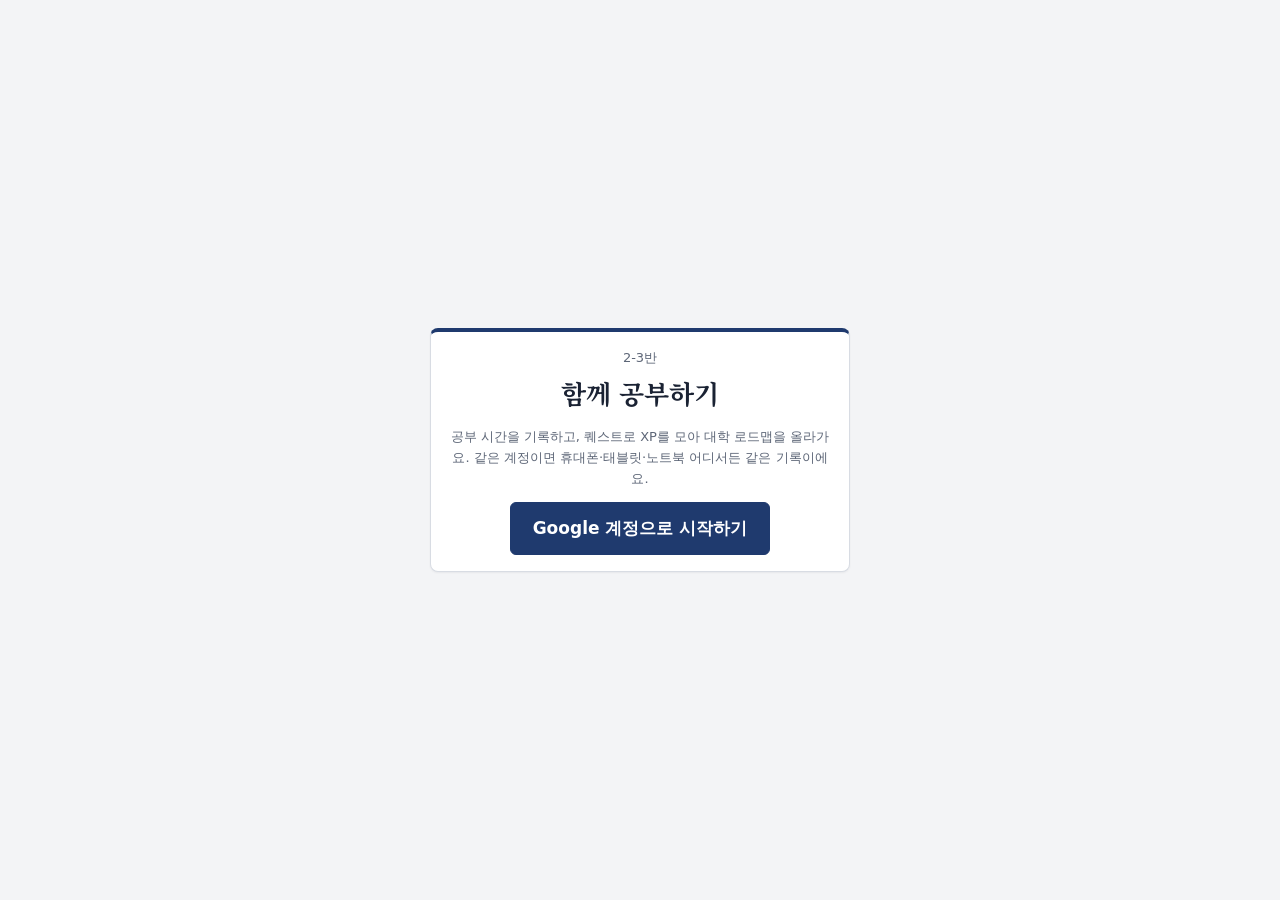
==== index.html @ ba240227 "Rename 2-3반-함께공부하기.html to index.html" ====
<!doctype html>
<html lang="ko">
  <head>
    <meta charset="UTF-8" />
    <meta name="viewport" content="width=device-width, initial-scale=1, viewport-fit=cover" />
    <title>2-3반 함께 공부하기</title>
    <meta name="description" content="공부 시간을 기록하고 퀘스트로 XP를 모아 대학 로드맵을 올라가는 2-3반 공동 학습 앱" />
    <meta name="theme-color" content="#0f1115" />
    <meta name="color-scheme" content="light dark" />
    <meta name="apple-mobile-web-app-capable" content="yes" />
    <meta name="mobile-web-app-capable" content="yes" />
    <meta name="apple-mobile-web-app-status-bar-style" content="default" />
    <meta name="apple-mobile-web-app-title" content="함께 공부" />
    <link rel="manifest" href="./manifest.webmanifest" />
    <link rel="icon" href="./icons/icon.svg" type="image/svg+xml" />
    <link rel="apple-touch-icon" href="./icons/apple-touch-icon.png" />
    <link rel="preconnect" href="https://fonts.googleapis.com" />
    <link rel="preconnect" href="https://fonts.gstatic.com" crossorigin />
    <link rel="stylesheet" href="https://fonts.googleapis.com/css2?family=Noto+Serif+KR:wght@600;700&display=swap" />
    <script type="module" crossorigin>var Tp=Object.defineProperty;var qp=(t,e,n)=>e in t?Tp(t,e,{enumerable:!0,configurable:!0,writable:!0,value:n}):t[e]=n;var ht=(t,e,n)=>qp(t,typeof e!="symbol"?e+"":e,n);(function(){const e=document.createElement("link").relList;if(e&&e.supports&&e.supports("modulepreload"))return;for(const s of document.querySelectorAll('link[rel="modulepreload"]'))r(s);new MutationObserver(s=>{for(const i of s)if(i.type==="childList")for(const a of i.addedNodes)a.tagName==="LINK"&&a.rel==="modulepreload"&&r(a)}).observe(document,{childList:!0,subtree:!0});function n(s){const i={};return s.integrity&&(i.integrity=s.integrity),s.referrerPolicy&&(i.referrerPolicy=s.referrerPolicy),s.crossOrigin==="use-credentials"?i.credentials="include":s.crossOrigin==="anonymous"?i.credentials="omit":i.credentials="same-origin",i}function r(s){if(s.ep)return;s.ep=!0;const i=n(s);fetch(s.href,i)}})();var Nd={exports:{}},ha={},Vd={exports:{}},L={};/**
 * @license React
 * react.production.min.js
 *
 * Copyright (c) Facebook, Inc. and its affiliates.
 *
 * This source code is licensed under the MIT license found in the
 * LICENSE file in the root directory of this source tree.
 */var Ts=Symbol.for("react.element"),Rp=Symbol.for("react.portal"),Np=Symbol.for("react.fragment"),Vp=Symbol.for("react.strict_mode"),Qp=Symbol.for("react.profiler"),Pp=Symbol.for("react.provider"),Up=Symbol.for("react.context"),Mp=Symbol.for("react.forward_ref"),Wp=Symbol.for("react.suspense"),Lp=Symbol.for("react.memo"),Bp=Symbol.for("react.lazy"),ku=Symbol.iterator;function Zp(t){return t===null||typeof t!="object"?null:(t=ku&&t[ku]||t["@@iterator"],typeof t=="function"?t:null)}var Qd={isMounted:function(){return!1},enqueueForceUpdate:function(){},enqueueReplaceState:function(){},enqueueSetState:function(){}},Pd=Object.assign,Ud={};function Sr(t,e,n){this.props=t,this.context=e,this.refs=Ud,this.updater=n||Qd}Sr.prototype.isReactComponent={};Sr.prototype.setState=function(t,e){if(typeof t!="object"&&typeof t!="function"&&t!=null)throw Error("setState(...): takes an object of state variables to update or a function which returns an object of state variables.");this.updater.enqueueSetState(this,t,e,"setState")};Sr.prototype.forceUpdate=function(t){this.updater.enqueueForceUpdate(this,t,"forceUpdate")};function Md(){}Md.prototype=Sr.prototype;function bl(t,e,n){this.props=t,this.context=e,this.refs=Ud,this.updater=n||Qd}var wl=bl.prototype=new Md;wl.constructor=bl;Pd(wl,Sr.prototype);wl.isPureReactComponent=!0;var Cu=Array.isArray,Wd=Object.prototype.hasOwnProperty,El={current:null},Ld={key:!0,ref:!0,__self:!0,__source:!0};function Bd(t,e,n){var r,s={},i=null,a=null;if(e!=null)for(r in e.ref!==void 0&&(a=e.ref),e.key!==void 0&&(i=""+e.key),e)Wd.call(e,r)&&!Ld.hasOwnProperty(r)&&(s[r]=e[r]);var o=arguments.length-2;if(o===1)s.children=n;else if(1<o){for(var l=Array(o),c=0;c<o;c++)l[c]=arguments[c+2];s.children=l}if(t&&t.defaultProps)for(r in o=t.defaultProps,o)s[r]===void 0&&(s[r]=o[r]);return{$$typeof:Ts,type:t,key:i,ref:a,props:s,_owner:El.current}}function Xp(t,e){return{$$typeof:Ts,type:t.type,key:e,ref:t.ref,props:t.props,_owner:t._owner}}function kl(t){return typeof t=="object"&&t!==null&&t.$$typeof===Ts}function Dp(t){var e={"=":"=0",":":"=2"};return"$"+t.replace(/[=:]/g,function(n){return e[n]})}var xu=/\/+/g;function Ra(t,e){return typeof t=="object"&&t!==null&&t.key!=null?Dp(""+t.key):e.toString(36)}function pi(t,e,n,r,s){var i=typeof t;(i==="undefined"||i==="boolean")&&(t=null);var a=!1;if(t===null)a=!0;else switch(i){case"string":case"number":a=!0;break;case"object":switch(t.$$typeof){case Ts:case Rp:a=!0}}if(a)return a=t,s=s(a),t=r===""?"."+Ra(a,0):r,Cu(s)?(n="",t!=null&&(n=t.replace(xu,"$&/")+"/"),pi(s,e,n,"",function(c){return c})):s!=null&&(kl(s)&&(s=Xp(s,n+(!s.key||a&&a.key===s.key?"":(""+s.key).replace(xu,"$&/")+"/")+t)),e.push(s)),1;if(a=0,r=r===""?".":r+":",Cu(t))for(var o=0;o<t.length;o++){i=t[o];var l=r+Ra(i,o);a+=pi(i,e,n,l,s)}else if(l=Zp(t),typeof l=="function")for(t=l.call(t),o=0;!(i=t.next()).done;)i=i.value,l=r+Ra(i,o++),a+=pi(i,e,n,l,s);else if(i==="object")throw e=String(t),Error("Objects are not valid as a React child (found: "+(e==="[object Object]"?"object with keys {"+Object.keys(t).join(", ")+"}":e)+"). If you meant to render a collection of children, use an array instead.");return a}function Ws(t,e,n){if(t==null)return t;var r=[],s=0;return pi(t,r,"","",function(i){return e.call(n,i,s++)}),r}function Gp(t){if(t._status===-1){var e=t._result;e=e(),e.then(function(n){(t._status===0||t._status===-1)&&(t._status=1,t._result=n)},function(n){(t._status===0||t._status===-1)&&(t._status=2,t._result=n)}),t._status===-1&&(t._status=0,t._result=e)}if(t._status===1)return t._result.default;throw t._result}var Ie={current:null},Ai={transition:null},Kp={ReactCurrentDispatcher:Ie,ReactCurrentBatchConfig:Ai,ReactCurrentOwner:El};function Zd(){throw Error("act(...) is not supported in production builds of React.")}L.Children={map:Ws,forEach:function(t,e,n){Ws(t,function(){e.apply(this,arguments)},n)},count:function(t){var e=0;return Ws(t,function(){e++}),e},toArray:function(t){return Ws(t,function(e){return e})||[]},only:function(t){if(!kl(t))throw Error("React.Children.only expected to receive a single React element child.");return t}};L.Component=Sr;L.Fragment=Np;L.Profiler=Qp;L.PureComponent=bl;L.StrictMode=Vp;L.Suspense=Wp;L.__SECRET_INTERNALS_DO_NOT_USE_OR_YOU_WILL_BE_FIRED=Kp;L.act=Zd;L.cloneElement=function(t,e,n){if(t==null)throw Error("React.cloneElement(...): The argument must be a React element, but you passed "+t+".");var r=Pd({},t.props),s=t.key,i=t.ref,a=t._owner;if(e!=null){if(e.ref!==void 0&&(i=e.ref,a=El.current),e.key!==void 0&&(s=""+e.key),t.type&&t.type.defaultProps)var o=t.type.defaultProps;for(l in e)Wd.call(e,l)&&!Ld.hasOwnProperty(l)&&(r[l]=e[l]===void 0&&o!==void 0?o[l]:e[l])}var l=arguments.length-2;if(l===1)r.children=n;else if(1<l){o=Array(l);for(var c=0;c<l;c++)o[c]=arguments[c+2];r.children=o}return{$$typeof:Ts,type:t.type,key:s,ref:i,props:r,_owner:a}};L.createContext=function(t){return t={$$typeof:Up,_currentValue:t,_currentValue2:t,_threadCount:0,Provider:null,Consumer:null,_defaultValue:null,_globalName:null},t.Provider={$$typeof:Pp,_context:t},t.Consumer=t};L.createElement=Bd;L.createFactory=function(t){var e=Bd.bind(null,t);return e.type=t,e};L.createRef=function(){return{current:null}};L.forwardRef=function(t){return{$$typeof:Mp,render:t}};L.isValidElement=kl;L.lazy=function(t){return{$$typeof:Bp,_payload:{_status:-1,_result:t},_init:Gp}};L.memo=function(t,e){return{$$typeof:Lp,type:t,compare:e===void 0?null:e}};L.startTransition=function(t){var e=Ai.transition;Ai.transition={};try{t()}finally{Ai.transition=e}};L.unstable_act=Zd;L.useCallback=function(t,e){return Ie.current.useCallback(t,e)};L.useContext=function(t){return Ie.current.useContext(t)};L.useDebugValue=function(){};L.useDeferredValue=function(t){return Ie.current.useDeferredValue(t)};L.useEffect=function(t,e){return Ie.current.useEffect(t,e)};L.useId=function(){return Ie.current.useId()};L.useImperativeHandle=function(t,e,n){return Ie.current.useImperativeHandle(t,e,n)};L.useInsertionEffect=function(t,e){return Ie.current.useInsertionEffect(t,e)};L.useLayoutEffect=function(t,e){return Ie.current.useLayoutEffect(t,e)};L.useMemo=function(t,e){return Ie.current.useMemo(t,e)};L.useReducer=function(t,e,n){return Ie.current.useReducer(t,e,n)};L.useRef=function(t){return Ie.current.useRef(t)};L.useState=function(t){return Ie.current.useState(t)};L.useSyncExternalStore=function(t,e,n){return Ie.current.useSyncExternalStore(t,e,n)};L.useTransition=function(){return Ie.current.useTransition()};L.version="18.3.1";Vd.exports=L;var T=Vd.exports;/**
 * @license React
 * react-jsx-runtime.production.min.js
 *
 * Copyright (c) Facebook, Inc. and its affiliates.
 *
 * This source code is licensed under the MIT license found in the
 * LICENSE file in the root directory of this source tree.
 */var Fp=T,Yp=Symbol.for("react.element"),Jp=Symbol.for("react.fragment"),Hp=Object.prototype.hasOwnProperty,_p=Fp.__SECRET_INTERNALS_DO_NOT_USE_OR_YOU_WILL_BE_FIRED.ReactCurrentOwner,$p={key:!0,ref:!0,__self:!0,__source:!0};function Xd(t,e,n){var r,s={},i=null,a=null;n!==void 0&&(i=""+n),e.key!==void 0&&(i=""+e.key),e.ref!==void 0&&(a=e.ref);for(r in e)Hp.call(e,r)&&!$p.hasOwnProperty(r)&&(s[r]=e[r]);if(t&&t.defaultProps)for(r in e=t.defaultProps,e)s[r]===void 0&&(s[r]=e[r]);return{$$typeof:Yp,type:t,key:i,ref:a,props:s,_owner:_p.current}}ha.Fragment=Jp;ha.jsx=Xd;ha.jsxs=Xd;Nd.exports=ha;var u=Nd.exports,Dd={exports:{}},Ze={},Gd={exports:{}},Kd={};/**
 * @license React
 * scheduler.production.min.js
 *
 * Copyright (c) Facebook, Inc. and its affiliates.
 *
 * This source code is licensed under the MIT license found in the
 * LICENSE file in the root directory of this source tree.
 */(function(t){function e(R,M){var W=R.length;R.push(M);e:for(;0<W;){var se=W-1>>>1,de=R[se];if(0<s(de,M))R[se]=M,R[W]=de,W=se;else break e}}function n(R){return R.length===0?null:R[0]}function r(R){if(R.length===0)return null;var M=R[0],W=R.pop();if(W!==M){R[0]=W;e:for(var se=0,de=R.length,Us=de>>>1;se<Us;){var mn=2*(se+1)-1,qa=R[mn],vn=mn+1,Ms=R[vn];if(0>s(qa,W))vn<de&&0>s(Ms,qa)?(R[se]=Ms,R[vn]=W,se=vn):(R[se]=qa,R[mn]=W,se=mn);else if(vn<de&&0>s(Ms,W))R[se]=Ms,R[vn]=W,se=vn;else break e}}return M}function s(R,M){var W=R.sortIndex-M.sortIndex;return W!==0?W:R.id-M.id}if(typeof performance=="object"&&typeof performance.now=="function"){var i=performance;t.unstable_now=function(){return i.now()}}else{var a=Date,o=a.now();t.unstable_now=function(){return a.now()-o}}var l=[],c=[],d=1,h=null,p=3,A=!1,g=!1,y=!1,w=typeof setTimeout=="function"?setTimeout:null,m=typeof clearTimeout=="function"?clearTimeout:null,f=typeof setImmediate<"u"?setImmediate:null;typeof navigator<"u"&&navigator.scheduling!==void 0&&navigator.scheduling.isInputPending!==void 0&&navigator.scheduling.isInputPending.bind(navigator.scheduling);function v(R){for(var M=n(c);M!==null;){if(M.callback===null)r(c);else if(M.startTime<=R)r(c),M.sortIndex=M.expirationTime,e(l,M);else break;M=n(c)}}function b(R){if(y=!1,v(R),!g)if(n(l)!==null)g=!0,dt(E);else{var M=n(c);M!==null&&Xt(b,M.startTime-R)}}function E(R,M){g=!1,y&&(y=!1,m(z),z=-1),A=!0;var W=p;try{for(v(M),h=n(l);h!==null&&(!(h.expirationTime>M)||R&&!V());){var se=h.callback;if(typeof se=="function"){h.callback=null,p=h.priorityLevel;var de=se(h.expirationTime<=M);M=t.unstable_now(),typeof de=="function"?h.callback=de:h===n(l)&&r(l),v(M)}else r(l);h=n(l)}if(h!==null)var Us=!0;else{var mn=n(c);mn!==null&&Xt(b,mn.startTime-M),Us=!1}return Us}finally{h=null,p=W,A=!1}}var C=!1,x=null,z=-1,U=5,k=-1;function V(){return!(t.unstable_now()-k<U)}function Z(){if(x!==null){var R=t.unstable_now();k=R;var M=!0;try{M=x(!0,R)}finally{M?j():(C=!1,x=null)}}else C=!1}var j;if(typeof f=="function")j=function(){f(Z)};else if(typeof MessageChannel<"u"){var ye=new MessageChannel,Zt=ye.port2;ye.port1.onmessage=Z,j=function(){Zt.postMessage(null)}}else j=function(){w(Z,0)};function dt(R){x=R,C||(C=!0,j())}function Xt(R,M){z=w(function(){R(t.unstable_now())},M)}t.unstable_IdlePriority=5,t.unstable_ImmediatePriority=1,t.unstable_LowPriority=4,t.unstable_NormalPriority=3,t.unstable_Profiling=null,t.unstable_UserBlockingPriority=2,t.unstable_cancelCallback=function(R){R.callback=null},t.unstable_continueExecution=function(){g||A||(g=!0,dt(E))},t.unstable_forceFrameRate=function(R){0>R||125<R?console.error("forceFrameRate takes a positive int between 0 and 125, forcing frame rates higher than 125 fps is not supported"):U=0<R?Math.floor(1e3/R):5},t.unstable_getCurrentPriorityLevel=function(){return p},t.unstable_getFirstCallbackNode=function(){return n(l)},t.unstable_next=function(R){switch(p){case 1:case 2:case 3:var M=3;break;default:M=p}var W=p;p=M;try{return R()}finally{p=W}},t.unstable_pauseExecution=function(){},t.unstable_requestPaint=function(){},t.unstable_runWithPriority=function(R,M){switch(R){case 1:case 2:case 3:case 4:case 5:break;default:R=3}var W=p;p=R;try{return M()}finally{p=W}},t.unstable_scheduleCallback=function(R,M,W){var se=t.unstable_now();switch(typeof W=="object"&&W!==null?(W=W.delay,W=typeof W=="number"&&0<W?se+W:se):W=se,R){case 1:var de=-1;break;case 2:de=250;break;case 5:de=1073741823;break;case 4:de=1e4;break;default:de=5e3}return de=W+de,R={id:d++,callback:M,priorityLevel:R,startTime:W,expirationTime:de,sortIndex:-1},W>se?(R.sortIndex=W,e(c,R),n(l)===null&&R===n(c)&&(y?(m(z),z=-1):y=!0,Xt(b,W-se))):(R.sortIndex=de,e(l,R),g||A||(g=!0,dt(E))),R},t.unstable_shouldYield=V,t.unstable_wrapCallback=function(R){var M=p;return function(){var W=p;p=M;try{return R.apply(this,arguments)}finally{p=W}}}})(Kd);Gd.exports=Kd;var eA=Gd.exports;/**
 * @license React
 * react-dom.production.min.js
 *
 * Copyright (c) Facebook, Inc. and its affiliates.
 *
 * This source code is licensed under the MIT license found in the
 * LICENSE file in the root directory of this source tree.
 */var tA=T,Be=eA;function S(t){for(var e="https://reactjs.org/docs/error-decoder.html?invariant="+t,n=1;n<arguments.length;n++)e+="&args[]="+encodeURIComponent(arguments[n]);return"Minified React error #"+t+"; visit "+e+" for the full message or use the non-minified dev environment for full errors and additional helpful warnings."}var Fd=new Set,os={};function Pn(t,e){vr(t,e),vr(t+"Capture",e)}function vr(t,e){for(os[t]=e,t=0;t<e.length;t++)Fd.add(e[t])}var Qt=!(typeof window>"u"||typeof window.document>"u"||typeof window.document.createElement>"u"),po=Object.prototype.hasOwnProperty,nA=/^[:A-Z_a-z\u00C0-\u00D6\u00D8-\u00F6\u00F8-\u02FF\u0370-\u037D\u037F-\u1FFF\u200C-\u200D\u2070-\u218F\u2C00-\u2FEF\u3001-\uD7FF\uF900-\uFDCF\uFDF0-\uFFFD][:A-Z_a-z\u00C0-\u00D6\u00D8-\u00F6\u00F8-\u02FF\u0370-\u037D\u037F-\u1FFF\u200C-\u200D\u2070-\u218F\u2C00-\u2FEF\u3001-\uD7FF\uF900-\uFDCF\uFDF0-\uFFFD\-.0-9\u00B7\u0300-\u036F\u203F-\u2040]*$/,Su={},Iu={};function rA(t){return po.call(Iu,t)?!0:po.call(Su,t)?!1:nA.test(t)?Iu[t]=!0:(Su[t]=!0,!1)}function sA(t,e,n,r){if(n!==null&&n.type===0)return!1;switch(typeof e){case"function":case"symbol":return!0;case"boolean":return r?!1:n!==null?!n.acceptsBooleans:(t=t.toLowerCase().slice(0,5),t!=="data-"&&t!=="aria-");default:return!1}}function iA(t,e,n,r){if(e===null||typeof e>"u"||sA(t,e,n,r))return!0;if(r)return!1;if(n!==null)switch(n.type){case 3:return!e;case 4:return e===!1;case 5:return isNaN(e);case 6:return isNaN(e)||1>e}return!1}function je(t,e,n,r,s,i,a){this.acceptsBooleans=e===2||e===3||e===4,this.attributeName=r,this.attributeNamespace=s,this.mustUseProperty=n,this.propertyName=t,this.type=e,this.sanitizeURL=i,this.removeEmptyString=a}var ge={};"children dangerouslySetInnerHTML defaultValue defaultChecked innerHTML suppressContentEditableWarning suppressHydrationWarning style".split(" ").forEach(function(t){ge[t]=new je(t,0,!1,t,null,!1,!1)});[["acceptCharset","accept-charset"],["className","class"],["htmlFor","for"],["httpEquiv","http-equiv"]].forEach(function(t){var e=t[0];ge[e]=new je(e,1,!1,t[1],null,!1,!1)});["contentEditable","draggable","spellCheck","value"].forEach(function(t){ge[t]=new je(t,2,!1,t.toLowerCase(),null,!1,!1)});["autoReverse","externalResourcesRequired","focusable","preserveAlpha"].forEach(function(t){ge[t]=new je(t,2,!1,t,null,!1,!1)});"allowFullScreen async autoFocus autoPlay controls default defer disabled disablePictureInPicture disableRemotePlayback formNoValidate hidden loop noModule noValidate open playsInline readOnly required reversed scoped seamless itemScope".split(" ").forEach(function(t){ge[t]=new je(t,3,!1,t.toLowerCase(),null,!1,!1)});["checked","multiple","muted","selected"].forEach(function(t){ge[t]=new je(t,3,!0,t,null,!1,!1)});["capture","download"].forEach(function(t){ge[t]=new je(t,4,!1,t,null,!1,!1)});["cols","rows","size","span"].forEach(function(t){ge[t]=new je(t,6,!1,t,null,!1,!1)});["rowSpan","start"].forEach(function(t){ge[t]=new je(t,5,!1,t.toLowerCase(),null,!1,!1)});var Cl=/[\-:]([a-z])/g;function xl(t){return t[1].toUpperCase()}"accent-height alignment-baseline arabic-form baseline-shift cap-height clip-path clip-rule color-interpolation color-interpolation-filters color-profile color-rendering dominant-baseline enable-background fill-opacity fill-rule flood-color flood-opacity font-family font-size font-size-adjust font-stretch font-style font-variant font-weight glyph-name glyph-orientation-horizontal glyph-orientation-vertical horiz-adv-x horiz-origin-x image-rendering letter-spacing lighting-color marker-end marker-mid marker-start overline-position overline-thickness paint-order panose-1 pointer-events rendering-intent shape-rendering stop-color stop-opacity strikethrough-position strikethrough-thickness stroke-dasharray stroke-dashoffset stroke-linecap stroke-linejoin stroke-miterlimit stroke-opacity stroke-width text-anchor text-decoration text-rendering underline-position underline-thickness unicode-bidi unicode-range units-per-em v-alphabetic v-hanging v-ideographic v-mathematical vector-effect vert-adv-y vert-origin-x vert-origin-y word-spacing writing-mode xmlns:xlink x-height".split(" ").forEach(function(t){var e=t.replace(Cl,xl);ge[e]=new je(e,1,!1,t,null,!1,!1)});"xlink:actuate xlink:arcrole xlink:role xlink:show xlink:title xlink:type".split(" ").forEach(function(t){var e=t.replace(Cl,xl);ge[e]=new je(e,1,!1,t,"http://www.w3.org/1999/xlink",!1,!1)});["xml:base","xml:lang","xml:space"].forEach(function(t){var e=t.replace(Cl,xl);ge[e]=new je(e,1,!1,t,"http://www.w3.org/XML/1998/namespace",!1,!1)});["tabIndex","crossOrigin"].forEach(function(t){ge[t]=new je(t,1,!1,t.toLowerCase(),null,!1,!1)});ge.xlinkHref=new je("xlinkHref",1,!1,"xlink:href","http://www.w3.org/1999/xlink",!0,!1);["src","href","action","formAction"].forEach(function(t){ge[t]=new je(t,1,!1,t.toLowerCase(),null,!0,!0)});function Sl(t,e,n,r){var s=ge.hasOwnProperty(e)?ge[e]:null;(s!==null?s.type!==0:r||!(2<e.length)||e[0]!=="o"&&e[0]!=="O"||e[1]!=="n"&&e[1]!=="N")&&(iA(e,n,s,r)&&(n=null),r||s===null?rA(e)&&(n===null?t.removeAttribute(e):t.setAttribute(e,""+n)):s.mustUseProperty?t[s.propertyName]=n===null?s.type===3?!1:"":n:(e=s.attributeName,r=s.attributeNamespace,n===null?t.removeAttribute(e):(s=s.type,n=s===3||s===4&&n===!0?"":""+n,r?t.setAttributeNS(r,e,n):t.setAttribute(e,n))))}var Lt=tA.__SECRET_INTERNALS_DO_NOT_USE_OR_YOU_WILL_BE_FIRED,Ls=Symbol.for("react.element"),Fn=Symbol.for("react.portal"),Yn=Symbol.for("react.fragment"),Il=Symbol.for("react.strict_mode"),Ao=Symbol.for("react.profiler"),Yd=Symbol.for("react.provider"),Jd=Symbol.for("react.context"),jl=Symbol.for("react.forward_ref"),mo=Symbol.for("react.suspense"),vo=Symbol.for("react.suspense_list"),Ol=Symbol.for("react.memo"),Gt=Symbol.for("react.lazy"),Hd=Symbol.for("react.offscreen"),ju=Symbol.iterator;function zr(t){return t===null||typeof t!="object"?null:(t=ju&&t[ju]||t["@@iterator"],typeof t=="function"?t:null)}var ee=Object.assign,Na;function Wr(t){if(Na===void 0)try{throw Error()}catch(n){var e=n.stack.trim().match(/\n( *(at )?)/);Na=e&&e[1]||""}return`
`+Na+t}var Va=!1;function Qa(t,e){if(!t||Va)return"";Va=!0;var n=Error.prepareStackTrace;Error.prepareStackTrace=void 0;try{if(e)if(e=function(){throw Error()},Object.defineProperty(e.prototype,"props",{set:function(){throw Error()}}),typeof Reflect=="object"&&Reflect.construct){try{Reflect.construct(e,[])}catch(c){var r=c}Reflect.construct(t,[],e)}else{try{e.call()}catch(c){r=c}t.call(e.prototype)}else{try{throw Error()}catch(c){r=c}t()}}catch(c){if(c&&r&&typeof c.stack=="string"){for(var s=c.stack.split(`
`),i=r.stack.split(`
`),a=s.length-1,o=i.length-1;1<=a&&0<=o&&s[a]!==i[o];)o--;for(;1<=a&&0<=o;a--,o--)if(s[a]!==i[o]){if(a!==1||o!==1)do if(a--,o--,0>o||s[a]!==i[o]){var l=`
`+s[a].replace(" at new "," at ");return t.displayName&&l.includes("<anonymous>")&&(l=l.replace("<anonymous>",t.displayName)),l}while(1<=a&&0<=o);break}}}finally{Va=!1,Error.prepareStackTrace=n}return(t=t?t.displayName||t.name:"")?Wr(t):""}function aA(t){switch(t.tag){case 5:return Wr(t.type);case 16:return Wr("Lazy");case 13:return Wr("Suspense");case 19:return Wr("SuspenseList");case 0:case 2:case 15:return t=Qa(t.type,!1),t;case 11:return t=Qa(t.type.render,!1),t;case 1:return t=Qa(t.type,!0),t;default:return""}}function go(t){if(t==null)return null;if(typeof t=="function")return t.displayName||t.name||null;if(typeof t=="string")return t;switch(t){case Yn:return"Fragment";case Fn:return"Portal";case Ao:return"Profiler";case Il:return"StrictMode";case mo:return"Suspense";case vo:return"SuspenseList"}if(typeof t=="object")switch(t.$$typeof){case Jd:return(t.displayName||"Context")+".Consumer";case Yd:return(t._context.displayName||"Context")+".Provider";case jl:var e=t.render;return t=t.displayName,t||(t=e.displayName||e.name||"",t=t!==""?"ForwardRef("+t+")":"ForwardRef"),t;case Ol:return e=t.displayName||null,e!==null?e:go(t.type)||"Memo";case Gt:e=t._payload,t=t._init;try{return go(t(e))}catch{}}return null}function oA(t){var e=t.type;switch(t.tag){case 24:return"Cache";case 9:return(e.displayName||"Context")+".Consumer";case 10:return(e._context.displayName||"Context")+".Provider";case 18:return"DehydratedFragment";case 11:return t=e.render,t=t.displayName||t.name||"",e.displayName||(t!==""?"ForwardRef("+t+")":"ForwardRef");case 7:return"Fragment";case 5:return e;case 4:return"Portal";case 3:return"Root";case 6:return"Text";case 16:return go(e);case 8:return e===Il?"StrictMode":"Mode";case 22:return"Offscreen";case 12:return"Profiler";case 21:return"Scope";case 13:return"Suspense";case 19:return"SuspenseList";case 25:return"TracingMarker";case 1:case 0:case 17:case 2:case 14:case 15:if(typeof e=="function")return e.displayName||e.name||null;if(typeof e=="string")return e}return null}function cn(t){switch(typeof t){case"boolean":case"number":case"string":case"undefined":return t;case"object":return t;default:return""}}function _d(t){var e=t.type;return(t=t.nodeName)&&t.toLowerCase()==="input"&&(e==="checkbox"||e==="radio")}function lA(t){var e=_d(t)?"checked":"value",n=Object.getOwnPropertyDescriptor(t.constructor.prototype,e),r=""+t[e];if(!t.hasOwnProperty(e)&&typeof n<"u"&&typeof n.get=="function"&&typeof n.set=="function"){var s=n.get,i=n.set;return Object.defineProperty(t,e,{configurable:!0,get:function(){return s.call(this)},set:function(a){r=""+a,i.call(this,a)}}),Object.defineProperty(t,e,{enumerable:n.enumerable}),{getValue:function(){return r},setValue:function(a){r=""+a},stopTracking:function(){t._valueTracker=null,delete t[e]}}}}function Bs(t){t._valueTracker||(t._valueTracker=lA(t))}function $d(t){if(!t)return!1;var e=t._valueTracker;if(!e)return!0;var n=e.getValue(),r="";return t&&(r=_d(t)?t.checked?"true":"false":t.value),t=r,t!==n?(e.setValue(t),!0):!1}function zi(t){if(t=t||(typeof document<"u"?document:void 0),typeof t>"u")return null;try{return t.activeElement||t.body}catch{return t.body}}function yo(t,e){var n=e.checked;return ee({},e,{defaultChecked:void 0,defaultValue:void 0,value:void 0,checked:n??t._wrapperState.initialChecked})}function Ou(t,e){var n=e.defaultValue==null?"":e.defaultValue,r=e.checked!=null?e.checked:e.defaultChecked;n=cn(e.value!=null?e.value:n),t._wrapperState={initialChecked:r,initialValue:n,controlled:e.type==="checkbox"||e.type==="radio"?e.checked!=null:e.value!=null}}function eh(t,e){e=e.checked,e!=null&&Sl(t,"checked",e,!1)}function bo(t,e){eh(t,e);var n=cn(e.value),r=e.type;if(n!=null)r==="number"?(n===0&&t.value===""||t.value!=n)&&(t.value=""+n):t.value!==""+n&&(t.value=""+n);else if(r==="submit"||r==="reset"){t.removeAttribute("value");return}e.hasOwnProperty("value")?wo(t,e.type,n):e.hasOwnProperty("defaultValue")&&wo(t,e.type,cn(e.defaultValue)),e.checked==null&&e.defaultChecked!=null&&(t.defaultChecked=!!e.defaultChecked)}function zu(t,e,n){if(e.hasOwnProperty("value")||e.hasOwnProperty("defaultValue")){var r=e.type;if(!(r!=="submit"&&r!=="reset"||e.value!==void 0&&e.value!==null))return;e=""+t._wrapperState.initialValue,n||e===t.value||(t.value=e),t.defaultValue=e}n=t.name,n!==""&&(t.name=""),t.defaultChecked=!!t._wrapperState.initialChecked,n!==""&&(t.name=n)}function wo(t,e,n){(e!=="number"||zi(t.ownerDocument)!==t)&&(n==null?t.defaultValue=""+t._wrapperState.initialValue:t.defaultValue!==""+n&&(t.defaultValue=""+n))}var Lr=Array.isArray;function ar(t,e,n,r){if(t=t.options,e){e={};for(var s=0;s<n.length;s++)e["$"+n[s]]=!0;for(n=0;n<t.length;n++)s=e.hasOwnProperty("$"+t[n].value),t[n].selected!==s&&(t[n].selected=s),s&&r&&(t[n].defaultSelected=!0)}else{for(n=""+cn(n),e=null,s=0;s<t.length;s++){if(t[s].value===n){t[s].selected=!0,r&&(t[s].defaultSelected=!0);return}e!==null||t[s].disabled||(e=t[s])}e!==null&&(e.selected=!0)}}function Eo(t,e){if(e.dangerouslySetInnerHTML!=null)throw Error(S(91));return ee({},e,{value:void 0,defaultValue:void 0,children:""+t._wrapperState.initialValue})}function Tu(t,e){var n=e.value;if(n==null){if(n=e.children,e=e.defaultValue,n!=null){if(e!=null)throw Error(S(92));if(Lr(n)){if(1<n.length)throw Error(S(93));n=n[0]}e=n}e==null&&(e=""),n=e}t._wrapperState={initialValue:cn(n)}}function th(t,e){var n=cn(e.value),r=cn(e.defaultValue);n!=null&&(n=""+n,n!==t.value&&(t.value=n),e.defaultValue==null&&t.defaultValue!==n&&(t.defaultValue=n)),r!=null&&(t.defaultValue=""+r)}function qu(t){var e=t.textContent;e===t._wrapperState.initialValue&&e!==""&&e!==null&&(t.value=e)}function nh(t){switch(t){case"svg":return"http://www.w3.org/2000/svg";case"math":return"http://www.w3.org/1998/Math/MathML";default:return"http://www.w3.org/1999/xhtml"}}function ko(t,e){return t==null||t==="http://www.w3.org/1999/xhtml"?nh(e):t==="http://www.w3.org/2000/svg"&&e==="foreignObject"?"http://www.w3.org/1999/xhtml":t}var Zs,rh=function(t){return typeof MSApp<"u"&&MSApp.execUnsafeLocalFunction?function(e,n,r,s){MSApp.execUnsafeLocalFunction(function(){return t(e,n,r,s)})}:t}(function(t,e){if(t.namespaceURI!=="http://www.w3.org/2000/svg"||"innerHTML"in t)t.innerHTML=e;else{for(Zs=Zs||document.createElement("div"),Zs.innerHTML="<svg>"+e.valueOf().toString()+"</svg>",e=Zs.firstChild;t.firstChild;)t.removeChild(t.firstChild);for(;e.firstChild;)t.appendChild(e.firstChild)}});function ls(t,e){if(e){var n=t.firstChild;if(n&&n===t.lastChild&&n.nodeType===3){n.nodeValue=e;return}}t.textContent=e}var Fr={animationIterationCount:!0,aspectRatio:!0,borderImageOutset:!0,borderImageSlice:!0,borderImageWidth:!0,boxFlex:!0,boxFlexGroup:!0,boxOrdinalGroup:!0,columnCount:!0,columns:!0,flex:!0,flexGrow:!0,flexPositive:!0,flexShrink:!0,flexNegative:!0,flexOrder:!0,gridArea:!0,gridRow:!0,gridRowEnd:!0,gridRowSpan:!0,gridRowStart:!0,gridColumn:!0,gridColumnEnd:!0,gridColumnSpan:!0,gridColumnStart:!0,fontWeight:!0,lineClamp:!0,lineHeight:!0,opacity:!0,order:!0,orphans:!0,tabSize:!0,widows:!0,zIndex:!0,zoom:!0,fillOpacity:!0,floodOpacity:!0,stopOpacity:!0,strokeDasharray:!0,strokeDashoffset:!0,strokeMiterlimit:!0,strokeOpacity:!0,strokeWidth:!0},uA=["Webkit","ms","Moz","O"];Object.keys(Fr).forEach(function(t){uA.forEach(function(e){e=e+t.charAt(0).toUpperCase()+t.substring(1),Fr[e]=Fr[t]})});function sh(t,e,n){return e==null||typeof e=="boolean"||e===""?"":n||typeof e!="number"||e===0||Fr.hasOwnProperty(t)&&Fr[t]?(""+e).trim():e+"px"}function ih(t,e){t=t.style;for(var n in e)if(e.hasOwnProperty(n)){var r=n.indexOf("--")===0,s=sh(n,e[n],r);n==="float"&&(n="cssFloat"),r?t.setProperty(n,s):t[n]=s}}var cA=ee({menuitem:!0},{area:!0,base:!0,br:!0,col:!0,embed:!0,hr:!0,img:!0,input:!0,keygen:!0,link:!0,meta:!0,param:!0,source:!0,track:!0,wbr:!0});function Co(t,e){if(e){if(cA[t]&&(e.children!=null||e.dangerouslySetInnerHTML!=null))throw Error(S(137,t));if(e.dangerouslySetInnerHTML!=null){if(e.children!=null)throw Error(S(60));if(typeof e.dangerouslySetInnerHTML!="object"||!("__html"in e.dangerouslySetInnerHTML))throw Error(S(61))}if(e.style!=null&&typeof e.style!="object")throw Error(S(62))}}function xo(t,e){if(t.indexOf("-")===-1)return typeof e.is=="string";switch(t){case"annotation-xml":case"color-profile":case"font-face":case"font-face-src":case"font-face-uri":case"font-face-format":case"font-face-name":case"missing-glyph":return!1;default:return!0}}var So=null;function zl(t){return t=t.target||t.srcElement||window,t.correspondingUseElement&&(t=t.correspondingUseElement),t.nodeType===3?t.parentNode:t}var Io=null,or=null,lr=null;function Ru(t){if(t=Ns(t)){if(typeof Io!="function")throw Error(S(280));var e=t.stateNode;e&&(e=va(e),Io(t.stateNode,t.type,e))}}function ah(t){or?lr?lr.push(t):lr=[t]:or=t}function oh(){if(or){var t=or,e=lr;if(lr=or=null,Ru(t),e)for(t=0;t<e.length;t++)Ru(e[t])}}function lh(t,e){return t(e)}function uh(){}var Pa=!1;function ch(t,e,n){if(Pa)return t(e,n);Pa=!0;try{return lh(t,e,n)}finally{Pa=!1,(or!==null||lr!==null)&&(uh(),oh())}}function us(t,e){var n=t.stateNode;if(n===null)return null;var r=va(n);if(r===null)return null;n=r[e];e:switch(e){case"onClick":case"onClickCapture":case"onDoubleClick":case"onDoubleClickCapture":case"onMouseDown":case"onMouseDownCapture":case"onMouseMove":case"onMouseMoveCapture":case"onMouseUp":case"onMouseUpCapture":case"onMouseEnter":(r=!r.disabled)||(t=t.type,r=!(t==="button"||t==="input"||t==="select"||t==="textarea")),t=!r;break e;default:t=!1}if(t)return null;if(n&&typeof n!="function")throw Error(S(231,e,typeof n));return n}var jo=!1;if(Qt)try{var Tr={};Object.defineProperty(Tr,"passive",{get:function(){jo=!0}}),window.addEventListener("test",Tr,Tr),window.removeEventListener("test",Tr,Tr)}catch{jo=!1}function dA(t,e,n,r,s,i,a,o,l){var c=Array.prototype.slice.call(arguments,3);try{e.apply(n,c)}catch(d){this.onError(d)}}var Yr=!1,Ti=null,qi=!1,Oo=null,hA={onError:function(t){Yr=!0,Ti=t}};function fA(t,e,n,r,s,i,a,o,l){Yr=!1,Ti=null,dA.apply(hA,arguments)}function pA(t,e,n,r,s,i,a,o,l){if(fA.apply(this,arguments),Yr){if(Yr){var c=Ti;Yr=!1,Ti=null}else throw Error(S(198));qi||(qi=!0,Oo=c)}}function Un(t){var e=t,n=t;if(t.alternate)for(;e.return;)e=e.return;else{t=e;do e=t,e.flags&4098&&(n=e.return),t=e.return;while(t)}return e.tag===3?n:null}function dh(t){if(t.tag===13){var e=t.memoizedState;if(e===null&&(t=t.alternate,t!==null&&(e=t.memoizedState)),e!==null)return e.dehydrated}return null}function Nu(t){if(Un(t)!==t)throw Error(S(188))}function AA(t){var e=t.alternate;if(!e){if(e=Un(t),e===null)throw Error(S(188));return e!==t?null:t}for(var n=t,r=e;;){var s=n.return;if(s===null)break;var i=s.alternate;if(i===null){if(r=s.return,r!==null){n=r;continue}break}if(s.child===i.child){for(i=s.child;i;){if(i===n)return Nu(s),t;if(i===r)return Nu(s),e;i=i.sibling}throw Error(S(188))}if(n.return!==r.return)n=s,r=i;else{for(var a=!1,o=s.child;o;){if(o===n){a=!0,n=s,r=i;break}if(o===r){a=!0,r=s,n=i;break}o=o.sibling}if(!a){for(o=i.child;o;){if(o===n){a=!0,n=i,r=s;break}if(o===r){a=!0,r=i,n=s;break}o=o.sibling}if(!a)throw Error(S(189))}}if(n.alternate!==r)throw Error(S(190))}if(n.tag!==3)throw Error(S(188));return n.stateNode.current===n?t:e}function hh(t){return t=AA(t),t!==null?fh(t):null}function fh(t){if(t.tag===5||t.tag===6)return t;for(t=t.child;t!==null;){var e=fh(t);if(e!==null)return e;t=t.sibling}return null}var ph=Be.unstable_scheduleCallback,Vu=Be.unstable_cancelCallback,mA=Be.unstable_shouldYield,vA=Be.unstable_requestPaint,ie=Be.unstable_now,gA=Be.unstable_getCurrentPriorityLevel,Tl=Be.unstable_ImmediatePriority,Ah=Be.unstable_UserBlockingPriority,Ri=Be.unstable_NormalPriority,yA=Be.unstable_LowPriority,mh=Be.unstable_IdlePriority,fa=null,bt=null;function bA(t){if(bt&&typeof bt.onCommitFiberRoot=="function")try{bt.onCommitFiberRoot(fa,t,void 0,(t.current.flags&128)===128)}catch{}}var ot=Math.clz32?Math.clz32:kA,wA=Math.log,EA=Math.LN2;function kA(t){return t>>>=0,t===0?32:31-(wA(t)/EA|0)|0}var Xs=64,Ds=4194304;function Br(t){switch(t&-t){case 1:return 1;case 2:return 2;case 4:return 4;case 8:return 8;case 16:return 16;case 32:return 32;case 64:case 128:case 256:case 512:case 1024:case 2048:case 4096:case 8192:case 16384:case 32768:case 65536:case 131072:case 262144:case 524288:case 1048576:case 2097152:return t&4194240;case 4194304:case 8388608:case 16777216:case 33554432:case 67108864:return t&130023424;case 134217728:return 134217728;case 268435456:return 268435456;case 536870912:return 536870912;case 1073741824:return 1073741824;default:return t}}function Ni(t,e){var n=t.pendingLanes;if(n===0)return 0;var r=0,s=t.suspendedLanes,i=t.pingedLanes,a=n&268435455;if(a!==0){var o=a&~s;o!==0?r=Br(o):(i&=a,i!==0&&(r=Br(i)))}else a=n&~s,a!==0?r=Br(a):i!==0&&(r=Br(i));if(r===0)return 0;if(e!==0&&e!==r&&!(e&s)&&(s=r&-r,i=e&-e,s>=i||s===16&&(i&4194240)!==0))return e;if(r&4&&(r|=n&16),e=t.entangledLanes,e!==0)for(t=t.entanglements,e&=r;0<e;)n=31-ot(e),s=1<<n,r|=t[n],e&=~s;return r}function CA(t,e){switch(t){case 1:case 2:case 4:return e+250;case 8:case 16:case 32:case 64:case 128:case 256:case 512:case 1024:case 2048:case 4096:case 8192:case 16384:case 32768:case 65536:case 131072:case 262144:case 524288:case 1048576:case 2097152:return e+5e3;case 4194304:case 8388608:case 16777216:case 33554432:case 67108864:return-1;case 134217728:case 268435456:case 536870912:case 1073741824:return-1;default:return-1}}function xA(t,e){for(var n=t.suspendedLanes,r=t.pingedLanes,s=t.expirationTimes,i=t.pendingLanes;0<i;){var a=31-ot(i),o=1<<a,l=s[a];l===-1?(!(o&n)||o&r)&&(s[a]=CA(o,e)):l<=e&&(t.expiredLanes|=o),i&=~o}}function zo(t){return t=t.pendingLanes&-1073741825,t!==0?t:t&1073741824?1073741824:0}function vh(){var t=Xs;return Xs<<=1,!(Xs&4194240)&&(Xs=64),t}function Ua(t){for(var e=[],n=0;31>n;n++)e.push(t);return e}function qs(t,e,n){t.pendingLanes|=e,e!==536870912&&(t.suspendedLanes=0,t.pingedLanes=0),t=t.eventTimes,e=31-ot(e),t[e]=n}function SA(t,e){var n=t.pendingLanes&~e;t.pendingLanes=e,t.suspendedLanes=0,t.pingedLanes=0,t.expiredLanes&=e,t.mutableReadLanes&=e,t.entangledLanes&=e,e=t.entanglements;var r=t.eventTimes;for(t=t.expirationTimes;0<n;){var s=31-ot(n),i=1<<s;e[s]=0,r[s]=-1,t[s]=-1,n&=~i}}function ql(t,e){var n=t.entangledLanes|=e;for(t=t.entanglements;n;){var r=31-ot(n),s=1<<r;s&e|t[r]&e&&(t[r]|=e),n&=~s}}var X=0;function gh(t){return t&=-t,1<t?4<t?t&268435455?16:536870912:4:1}var yh,Rl,bh,wh,Eh,To=!1,Gs=[],tn=null,nn=null,rn=null,cs=new Map,ds=new Map,Ft=[],IA="mousedown mouseup touchcancel touchend touchstart auxclick dblclick pointercancel pointerdown pointerup dragend dragstart drop compositionend compositionstart keydown keypress keyup input textInput copy cut paste click change contextmenu reset submit".split(" ");function Qu(t,e){switch(t){case"focusin":case"focusout":tn=null;break;case"dragenter":case"dragleave":nn=null;break;case"mouseover":case"mouseout":rn=null;break;case"pointerover":case"pointerout":cs.delete(e.pointerId);break;case"gotpointercapture":case"lostpointercapture":ds.delete(e.pointerId)}}function qr(t,e,n,r,s,i){return t===null||t.nativeEvent!==i?(t={blockedOn:e,domEventName:n,eventSystemFlags:r,nativeEvent:i,targetContainers:[s]},e!==null&&(e=Ns(e),e!==null&&Rl(e)),t):(t.eventSystemFlags|=r,e=t.targetContainers,s!==null&&e.indexOf(s)===-1&&e.push(s),t)}function jA(t,e,n,r,s){switch(e){case"focusin":return tn=qr(tn,t,e,n,r,s),!0;case"dragenter":return nn=qr(nn,t,e,n,r,s),!0;case"mouseover":return rn=qr(rn,t,e,n,r,s),!0;case"pointerover":var i=s.pointerId;return cs.set(i,qr(cs.get(i)||null,t,e,n,r,s)),!0;case"gotpointercapture":return i=s.pointerId,ds.set(i,qr(ds.get(i)||null,t,e,n,r,s)),!0}return!1}function kh(t){var e=kn(t.target);if(e!==null){var n=Un(e);if(n!==null){if(e=n.tag,e===13){if(e=dh(n),e!==null){t.blockedOn=e,Eh(t.priority,function(){bh(n)});return}}else if(e===3&&n.stateNode.current.memoizedState.isDehydrated){t.blockedOn=n.tag===3?n.stateNode.containerInfo:null;return}}}t.blockedOn=null}function mi(t){if(t.blockedOn!==null)return!1;for(var e=t.targetContainers;0<e.length;){var n=qo(t.domEventName,t.eventSystemFlags,e[0],t.nativeEvent);if(n===null){n=t.nativeEvent;var r=new n.constructor(n.type,n);So=r,n.target.dispatchEvent(r),So=null}else return e=Ns(n),e!==null&&Rl(e),t.blockedOn=n,!1;e.shift()}return!0}function Pu(t,e,n){mi(t)&&n.delete(e)}function OA(){To=!1,tn!==null&&mi(tn)&&(tn=null),nn!==null&&mi(nn)&&(nn=null),rn!==null&&mi(rn)&&(rn=null),cs.forEach(Pu),ds.forEach(Pu)}function Rr(t,e){t.blockedOn===e&&(t.blockedOn=null,To||(To=!0,Be.unstable_scheduleCallback(Be.unstable_NormalPriority,OA)))}function hs(t){function e(s){return Rr(s,t)}if(0<Gs.length){Rr(Gs[0],t);for(var n=1;n<Gs.length;n++){var r=Gs[n];r.blockedOn===t&&(r.blockedOn=null)}}for(tn!==null&&Rr(tn,t),nn!==null&&Rr(nn,t),rn!==null&&Rr(rn,t),cs.forEach(e),ds.forEach(e),n=0;n<Ft.length;n++)r=Ft[n],r.blockedOn===t&&(r.blockedOn=null);for(;0<Ft.length&&(n=Ft[0],n.blockedOn===null);)kh(n),n.blockedOn===null&&Ft.shift()}var ur=Lt.ReactCurrentBatchConfig,Vi=!0;function zA(t,e,n,r){var s=X,i=ur.transition;ur.transition=null;try{X=1,Nl(t,e,n,r)}finally{X=s,ur.transition=i}}function TA(t,e,n,r){var s=X,i=ur.transition;ur.transition=null;try{X=4,Nl(t,e,n,r)}finally{X=s,ur.transition=i}}function Nl(t,e,n,r){if(Vi){var s=qo(t,e,n,r);if(s===null)Fa(t,e,r,Qi,n),Qu(t,r);else if(jA(s,t,e,n,r))r.stopPropagation();else if(Qu(t,r),e&4&&-1<IA.indexOf(t)){for(;s!==null;){var i=Ns(s);if(i!==null&&yh(i),i=qo(t,e,n,r),i===null&&Fa(t,e,r,Qi,n),i===s)break;s=i}s!==null&&r.stopPropagation()}else Fa(t,e,r,null,n)}}var Qi=null;function qo(t,e,n,r){if(Qi=null,t=zl(r),t=kn(t),t!==null)if(e=Un(t),e===null)t=null;else if(n=e.tag,n===13){if(t=dh(e),t!==null)return t;t=null}else if(n===3){if(e.stateNode.current.memoizedState.isDehydrated)return e.tag===3?e.stateNode.containerInfo:null;t=null}else e!==t&&(t=null);return Qi=t,null}function Ch(t){switch(t){case"cancel":case"click":case"close":case"contextmenu":case"copy":case"cut":case"auxclick":case"dblclick":case"dragend":case"dragstart":case"drop":case"focusin":case"focusout":case"input":case"invalid":case"keydown":case"keypress":case"keyup":case"mousedown":case"mouseup":case"paste":case"pause":case"play":case"pointercancel":case"pointerdown":case"pointerup":case"ratechange":case"reset":case"resize":case"seeked":case"submit":case"touchcancel":case"touchend":case"touchstart":case"volumechange":case"change":case"selectionchange":case"textInput":case"compositionstart":case"compositionend":case"compositionupdate":case"beforeblur":case"afterblur":case"beforeinput":case"blur":case"fullscreenchange":case"focus":case"hashchange":case"popstate":case"select":case"selectstart":return 1;case"drag":case"dragenter":case"dragexit":case"dragleave":case"dragover":case"mousemove":case"mouseout":case"mouseover":case"pointermove":case"pointerout":case"pointerover":case"scroll":case"toggle":case"touchmove":case"wheel":case"mouseenter":case"mouseleave":case"pointerenter":case"pointerleave":return 4;case"message":switch(gA()){case Tl:return 1;case Ah:return 4;case Ri:case yA:return 16;case mh:return 536870912;default:return 16}default:return 16}}var _t=null,Vl=null,vi=null;function xh(){if(vi)return vi;var t,e=Vl,n=e.length,r,s="value"in _t?_t.value:_t.textContent,i=s.length;for(t=0;t<n&&e[t]===s[t];t++);var a=n-t;for(r=1;r<=a&&e[n-r]===s[i-r];r++);return vi=s.slice(t,1<r?1-r:void 0)}function gi(t){var e=t.keyCode;return"charCode"in t?(t=t.charCode,t===0&&e===13&&(t=13)):t=e,t===10&&(t=13),32<=t||t===13?t:0}function Ks(){return!0}function Uu(){return!1}function Xe(t){function e(n,r,s,i,a){this._reactName=n,this._targetInst=s,this.type=r,this.nativeEvent=i,this.target=a,this.currentTarget=null;for(var o in t)t.hasOwnProperty(o)&&(n=t[o],this[o]=n?n(i):i[o]);return this.isDefaultPrevented=(i.defaultPrevented!=null?i.defaultPrevented:i.returnValue===!1)?Ks:Uu,this.isPropagationStopped=Uu,this}return ee(e.prototype,{preventDefault:function(){this.defaultPrevented=!0;var n=this.nativeEvent;n&&(n.preventDefault?n.preventDefault():typeof n.returnValue!="unknown"&&(n.returnValue=!1),this.isDefaultPrevented=Ks)},stopPropagation:function(){var n=this.nativeEvent;n&&(n.stopPropagation?n.stopPropagation():typeof n.cancelBubble!="unknown"&&(n.cancelBubble=!0),this.isPropagationStopped=Ks)},persist:function(){},isPersistent:Ks}),e}var Ir={eventPhase:0,bubbles:0,cancelable:0,timeStamp:function(t){return t.timeStamp||Date.now()},defaultPrevented:0,isTrusted:0},Ql=Xe(Ir),Rs=ee({},Ir,{view:0,detail:0}),qA=Xe(Rs),Ma,Wa,Nr,pa=ee({},Rs,{screenX:0,screenY:0,clientX:0,clientY:0,pageX:0,pageY:0,ctrlKey:0,shiftKey:0,altKey:0,metaKey:0,getModifierState:Pl,button:0,buttons:0,relatedTarget:function(t){return t.relatedTarget===void 0?t.fromElement===t.srcElement?t.toElement:t.fromElement:t.relatedTarget},movementX:function(t){return"movementX"in t?t.movementX:(t!==Nr&&(Nr&&t.type==="mousemove"?(Ma=t.screenX-Nr.screenX,Wa=t.screenY-Nr.screenY):Wa=Ma=0,Nr=t),Ma)},movementY:function(t){return"movementY"in t?t.movementY:Wa}}),Mu=Xe(pa),RA=ee({},pa,{dataTransfer:0}),NA=Xe(RA),VA=ee({},Rs,{relatedTarget:0}),La=Xe(VA),QA=ee({},Ir,{animationName:0,elapsedTime:0,pseudoElement:0}),PA=Xe(QA),UA=ee({},Ir,{clipboardData:function(t){return"clipboardData"in t?t.clipboardData:window.clipboardData}}),MA=Xe(UA),WA=ee({},Ir,{data:0}),Wu=Xe(WA),LA={Esc:"Escape",Spacebar:" ",Left:"ArrowLeft",Up:"ArrowUp",Right:"ArrowRight",Down:"ArrowDown",Del:"Delete",Win:"OS",Menu:"ContextMenu",Apps:"ContextMenu",Scroll:"ScrollLock",MozPrintableKey:"Unidentified"},BA={8:"Backspace",9:"Tab",12:"Clear",13:"Enter",16:"Shift",17:"Control",18:"Alt",19:"Pause",20:"CapsLock",27:"Escape",32:" ",33:"PageUp",34:"PageDown",35:"End",36:"Home",37:"ArrowLeft",38:"ArrowUp",39:"ArrowRight",40:"ArrowDown",45:"Insert",46:"Delete",112:"F1",113:"F2",114:"F3",115:"F4",116:"F5",117:"F6",118:"F7",119:"F8",120:"F9",121:"F10",122:"F11",123:"F12",144:"NumLock",145:"ScrollLock",224:"Meta"},ZA={Alt:"altKey",Control:"ctrlKey",Meta:"metaKey",Shift:"shiftKey"};function XA(t){var e=this.nativeEvent;return e.getModifierState?e.getModifierState(t):(t=ZA[t])?!!e[t]:!1}function Pl(){return XA}var DA=ee({},Rs,{key:function(t){if(t.key){var e=LA[t.key]||t.key;if(e!=="Unidentified")return e}return t.type==="keypress"?(t=gi(t),t===13?"Enter":String.fromCharCode(t)):t.type==="keydown"||t.type==="keyup"?BA[t.keyCode]||"Unidentified":""},code:0,location:0,ctrlKey:0,shiftKey:0,altKey:0,metaKey:0,repeat:0,locale:0,getModifierState:Pl,charCode:function(t){return t.type==="keypress"?gi(t):0},keyCode:function(t){return t.type==="keydown"||t.type==="keyup"?t.keyCode:0},which:function(t){return t.type==="keypress"?gi(t):t.type==="keydown"||t.type==="keyup"?t.keyCode:0}}),GA=Xe(DA),KA=ee({},pa,{pointerId:0,width:0,height:0,pressure:0,tangentialPressure:0,tiltX:0,tiltY:0,twist:0,pointerType:0,isPrimary:0}),Lu=Xe(KA),FA=ee({},Rs,{touches:0,targetTouches:0,changedTouches:0,altKey:0,metaKey:0,ctrlKey:0,shiftKey:0,getModifierState:Pl}),YA=Xe(FA),JA=ee({},Ir,{propertyName:0,elapsedTime:0,pseudoElement:0}),HA=Xe(JA),_A=ee({},pa,{deltaX:function(t){return"deltaX"in t?t.deltaX:"wheelDeltaX"in t?-t.wheelDeltaX:0},deltaY:function(t){return"deltaY"in t?t.deltaY:"wheelDeltaY"in t?-t.wheelDeltaY:"wheelDelta"in t?-t.wheelDelta:0},deltaZ:0,deltaMode:0}),$A=Xe(_A),em=[9,13,27,32],Ul=Qt&&"CompositionEvent"in window,Jr=null;Qt&&"documentMode"in document&&(Jr=document.documentMode);var tm=Qt&&"TextEvent"in window&&!Jr,Sh=Qt&&(!Ul||Jr&&8<Jr&&11>=Jr),Bu=" ",Zu=!1;function Ih(t,e){switch(t){case"keyup":return em.indexOf(e.keyCode)!==-1;case"keydown":return e.keyCode!==229;case"keypress":case"mousedown":case"focusout":return!0;default:return!1}}function jh(t){return t=t.detail,typeof t=="object"&&"data"in t?t.data:null}var Jn=!1;function nm(t,e){switch(t){case"compositionend":return jh(e);case"keypress":return e.which!==32?null:(Zu=!0,Bu);case"textInput":return t=e.data,t===Bu&&Zu?null:t;default:return null}}function rm(t,e){if(Jn)return t==="compositionend"||!Ul&&Ih(t,e)?(t=xh(),vi=Vl=_t=null,Jn=!1,t):null;switch(t){case"paste":return null;case"keypress":if(!(e.ctrlKey||e.altKey||e.metaKey)||e.ctrlKey&&e.altKey){if(e.char&&1<e.char.length)return e.char;if(e.which)return String.fromCharCode(e.which)}return null;case"compositionend":return Sh&&e.locale!=="ko"?null:e.data;default:return null}}var sm={color:!0,date:!0,datetime:!0,"datetime-local":!0,email:!0,month:!0,number:!0,password:!0,range:!0,search:!0,tel:!0,text:!0,time:!0,url:!0,week:!0};function Xu(t){var e=t&&t.nodeName&&t.nodeName.toLowerCase();return e==="input"?!!sm[t.type]:e==="textarea"}function Oh(t,e,n,r){ah(r),e=Pi(e,"onChange"),0<e.length&&(n=new Ql("onChange","change",null,n,r),t.push({event:n,listeners:e}))}var Hr=null,fs=null;function im(t){Wh(t,0)}function Aa(t){var e=$n(t);if($d(e))return t}function am(t,e){if(t==="change")return e}var zh=!1;if(Qt){var Ba;if(Qt){var Za="oninput"in document;if(!Za){var Du=document.createElement("div");Du.setAttribute("oninput","return;"),Za=typeof Du.oninput=="function"}Ba=Za}else Ba=!1;zh=Ba&&(!document.documentMode||9<document.documentMode)}function Gu(){Hr&&(Hr.detachEvent("onpropertychange",Th),fs=Hr=null)}function Th(t){if(t.propertyName==="value"&&Aa(fs)){var e=[];Oh(e,fs,t,zl(t)),ch(im,e)}}function om(t,e,n){t==="focusin"?(Gu(),Hr=e,fs=n,Hr.attachEvent("onpropertychange",Th)):t==="focusout"&&Gu()}function lm(t){if(t==="selectionchange"||t==="keyup"||t==="keydown")return Aa(fs)}function um(t,e){if(t==="click")return Aa(e)}function cm(t,e){if(t==="input"||t==="change")return Aa(e)}function dm(t,e){return t===e&&(t!==0||1/t===1/e)||t!==t&&e!==e}var ct=typeof Object.is=="function"?Object.is:dm;function ps(t,e){if(ct(t,e))return!0;if(typeof t!="object"||t===null||typeof e!="object"||e===null)return!1;var n=Object.keys(t),r=Object.keys(e);if(n.length!==r.length)return!1;for(r=0;r<n.length;r++){var s=n[r];if(!po.call(e,s)||!ct(t[s],e[s]))return!1}return!0}function Ku(t){for(;t&&t.firstChild;)t=t.firstChild;return t}function Fu(t,e){var n=Ku(t);t=0;for(var r;n;){if(n.nodeType===3){if(r=t+n.textContent.length,t<=e&&r>=e)return{node:n,offset:e-t};t=r}e:{for(;n;){if(n.nextSibling){n=n.nextSibling;break e}n=n.parentNode}n=void 0}n=Ku(n)}}function qh(t,e){return t&&e?t===e?!0:t&&t.nodeType===3?!1:e&&e.nodeType===3?qh(t,e.parentNode):"contains"in t?t.contains(e):t.compareDocumentPosition?!!(t.compareDocumentPosition(e)&16):!1:!1}function Rh(){for(var t=window,e=zi();e instanceof t.HTMLIFrameElement;){try{var n=typeof e.contentWindow.location.href=="string"}catch{n=!1}if(n)t=e.contentWindow;else break;e=zi(t.document)}return e}function Ml(t){var e=t&&t.nodeName&&t.nodeName.toLowerCase();return e&&(e==="input"&&(t.type==="text"||t.type==="search"||t.type==="tel"||t.type==="url"||t.type==="password")||e==="textarea"||t.contentEditable==="true")}function hm(t){var e=Rh(),n=t.focusedElem,r=t.selectionRange;if(e!==n&&n&&n.ownerDocument&&qh(n.ownerDocument.documentElement,n)){if(r!==null&&Ml(n)){if(e=r.start,t=r.end,t===void 0&&(t=e),"selectionStart"in n)n.selectionStart=e,n.selectionEnd=Math.min(t,n.value.length);else if(t=(e=n.ownerDocument||document)&&e.defaultView||window,t.getSelection){t=t.getSelection();var s=n.textContent.length,i=Math.min(r.start,s);r=r.end===void 0?i:Math.min(r.end,s),!t.extend&&i>r&&(s=r,r=i,i=s),s=Fu(n,i);var a=Fu(n,r);s&&a&&(t.rangeCount!==1||t.anchorNode!==s.node||t.anchorOffset!==s.offset||t.focusNode!==a.node||t.focusOffset!==a.offset)&&(e=e.createRange(),e.setStart(s.node,s.offset),t.removeAllRanges(),i>r?(t.addRange(e),t.extend(a.node,a.offset)):(e.setEnd(a.node,a.offset),t.addRange(e)))}}for(e=[],t=n;t=t.parentNode;)t.nodeType===1&&e.push({element:t,left:t.scrollLeft,top:t.scrollTop});for(typeof n.focus=="function"&&n.focus(),n=0;n<e.length;n++)t=e[n],t.element.scrollLeft=t.left,t.element.scrollTop=t.top}}var fm=Qt&&"documentMode"in document&&11>=document.documentMode,Hn=null,Ro=null,_r=null,No=!1;function Yu(t,e,n){var r=n.window===n?n.document:n.nodeType===9?n:n.ownerDocument;No||Hn==null||Hn!==zi(r)||(r=Hn,"selectionStart"in r&&Ml(r)?r={start:r.selectionStart,end:r.selectionEnd}:(r=(r.ownerDocument&&r.ownerDocument.defaultView||window).getSelection(),r={anchorNode:r.anchorNode,anchorOffset:r.anchorOffset,focusNode:r.focusNode,focusOffset:r.focusOffset}),_r&&ps(_r,r)||(_r=r,r=Pi(Ro,"onSelect"),0<r.length&&(e=new Ql("onSelect","select",null,e,n),t.push({event:e,listeners:r}),e.target=Hn)))}function Fs(t,e){var n={};return n[t.toLowerCase()]=e.toLowerCase(),n["Webkit"+t]="webkit"+e,n["Moz"+t]="moz"+e,n}var _n={animationend:Fs("Animation","AnimationEnd"),animationiteration:Fs("Animation","AnimationIteration"),animationstart:Fs("Animation","AnimationStart"),transitionend:Fs("Transition","TransitionEnd")},Xa={},Nh={};Qt&&(Nh=document.createElement("div").style,"AnimationEvent"in window||(delete _n.animationend.animation,delete _n.animationiteration.animation,delete _n.animationstart.animation),"TransitionEvent"in window||delete _n.transitionend.transition);function ma(t){if(Xa[t])return Xa[t];if(!_n[t])return t;var e=_n[t],n;for(n in e)if(e.hasOwnProperty(n)&&n in Nh)return Xa[t]=e[n];return t}var Vh=ma("animationend"),Qh=ma("animationiteration"),Ph=ma("animationstart"),Uh=ma("transitionend"),Mh=new Map,Ju="abort auxClick cancel canPlay canPlayThrough click close contextMenu copy cut drag dragEnd dragEnter dragExit dragLeave dragOver dragStart drop durationChange emptied encrypted ended error gotPointerCapture input invalid keyDown keyPress keyUp load loadedData loadedMetadata loadStart lostPointerCapture mouseDown mouseMove mouseOut mouseOver mouseUp paste pause play playing pointerCancel pointerDown pointerMove pointerOut pointerOver pointerUp progress rateChange reset resize seeked seeking stalled submit suspend timeUpdate touchCancel touchEnd touchStart volumeChange scroll toggle touchMove waiting wheel".split(" ");function fn(t,e){Mh.set(t,e),Pn(e,[t])}for(var Da=0;Da<Ju.length;Da++){var Ga=Ju[Da],pm=Ga.toLowerCase(),Am=Ga[0].toUpperCase()+Ga.slice(1);fn(pm,"on"+Am)}fn(Vh,"onAnimationEnd");fn(Qh,"onAnimationIteration");fn(Ph,"onAnimationStart");fn("dblclick","onDoubleClick");fn("focusin","onFocus");fn("focusout","onBlur");fn(Uh,"onTransitionEnd");vr("onMouseEnter",["mouseout","mouseover"]);vr("onMouseLeave",["mouseout","mouseover"]);vr("onPointerEnter",["pointerout","pointerover"]);vr("onPointerLeave",["pointerout","pointerover"]);Pn("onChange","change click focusin focusout input keydown keyup selectionchange".split(" "));Pn("onSelect","focusout contextmenu dragend focusin keydown keyup mousedown mouseup selectionchange".split(" "));Pn("onBeforeInput",["compositionend","keypress","textInput","paste"]);Pn("onCompositionEnd","compositionend focusout keydown keypress keyup mousedown".split(" "));Pn("onCompositionStart","compositionstart focusout keydown keypress keyup mousedown".split(" "));Pn("onCompositionUpdate","compositionupdate focusout keydown keypress keyup mousedown".split(" "));var Zr="abort canplay canplaythrough durationchange emptied encrypted ended error loadeddata loadedmetadata loadstart pause play playing progress ratechange resize seeked seeking stalled suspend timeupdate volumechange waiting".split(" "),mm=new Set("cancel close invalid load scroll toggle".split(" ").concat(Zr));function Hu(t,e,n){var r=t.type||"unknown-event";t.currentTarget=n,pA(r,e,void 0,t),t.currentTarget=null}function Wh(t,e){e=(e&4)!==0;for(var n=0;n<t.length;n++){var r=t[n],s=r.event;r=r.listeners;e:{var i=void 0;if(e)for(var a=r.length-1;0<=a;a--){var o=r[a],l=o.instance,c=o.currentTarget;if(o=o.listener,l!==i&&s.isPropagationStopped())break e;Hu(s,o,c),i=l}else for(a=0;a<r.length;a++){if(o=r[a],l=o.instance,c=o.currentTarget,o=o.listener,l!==i&&s.isPropagationStopped())break e;Hu(s,o,c),i=l}}}if(qi)throw t=Oo,qi=!1,Oo=null,t}function Y(t,e){var n=e[Mo];n===void 0&&(n=e[Mo]=new Set);var r=t+"__bubble";n.has(r)||(Lh(e,t,2,!1),n.add(r))}function Ka(t,e,n){var r=0;e&&(r|=4),Lh(n,t,r,e)}var Ys="_reactListening"+Math.random().toString(36).slice(2);function As(t){if(!t[Ys]){t[Ys]=!0,Fd.forEach(function(n){n!=="selectionchange"&&(mm.has(n)||Ka(n,!1,t),Ka(n,!0,t))});var e=t.nodeType===9?t:t.ownerDocument;e===null||e[Ys]||(e[Ys]=!0,Ka("selectionchange",!1,e))}}function Lh(t,e,n,r){switch(Ch(e)){case 1:var s=zA;break;case 4:s=TA;break;default:s=Nl}n=s.bind(null,e,n,t),s=void 0,!jo||e!=="touchstart"&&e!=="touchmove"&&e!=="wheel"||(s=!0),r?s!==void 0?t.addEventListener(e,n,{capture:!0,passive:s}):t.addEventListener(e,n,!0):s!==void 0?t.addEventListener(e,n,{passive:s}):t.addEventListener(e,n,!1)}function Fa(t,e,n,r,s){var i=r;if(!(e&1)&&!(e&2)&&r!==null)e:for(;;){if(r===null)return;var a=r.tag;if(a===3||a===4){var o=r.stateNode.containerInfo;if(o===s||o.nodeType===8&&o.parentNode===s)break;if(a===4)for(a=r.return;a!==null;){var l=a.tag;if((l===3||l===4)&&(l=a.stateNode.containerInfo,l===s||l.nodeType===8&&l.parentNode===s))return;a=a.return}for(;o!==null;){if(a=kn(o),a===null)return;if(l=a.tag,l===5||l===6){r=i=a;continue e}o=o.parentNode}}r=r.return}ch(function(){var c=i,d=zl(n),h=[];e:{var p=Mh.get(t);if(p!==void 0){var A=Ql,g=t;switch(t){case"keypress":if(gi(n)===0)break e;case"keydown":case"keyup":A=GA;break;case"focusin":g="focus",A=La;break;case"focusout":g="blur",A=La;break;case"beforeblur":case"afterblur":A=La;break;case"click":if(n.button===2)break e;case"auxclick":case"dblclick":case"mousedown":case"mousemove":case"mouseup":case"mouseout":case"mouseover":case"contextmenu":A=Mu;break;case"drag":case"dragend":case"dragenter":case"dragexit":case"dragleave":case"dragover":case"dragstart":case"drop":A=NA;break;case"touchcancel":case"touchend":case"touchmove":case"touchstart":A=YA;break;case Vh:case Qh:case Ph:A=PA;break;case Uh:A=HA;break;case"scroll":A=qA;break;case"wheel":A=$A;break;case"copy":case"cut":case"paste":A=MA;break;case"gotpointercapture":case"lostpointercapture":case"pointercancel":case"pointerdown":case"pointermove":case"pointerout":case"pointerover":case"pointerup":A=Lu}var y=(e&4)!==0,w=!y&&t==="scroll",m=y?p!==null?p+"Capture":null:p;y=[];for(var f=c,v;f!==null;){v=f;var b=v.stateNode;if(v.tag===5&&b!==null&&(v=b,m!==null&&(b=us(f,m),b!=null&&y.push(ms(f,b,v)))),w)break;f=f.return}0<y.length&&(p=new A(p,g,null,n,d),h.push({event:p,listeners:y}))}}if(!(e&7)){e:{if(p=t==="mouseover"||t==="pointerover",A=t==="mouseout"||t==="pointerout",p&&n!==So&&(g=n.relatedTarget||n.fromElement)&&(kn(g)||g[Pt]))break e;if((A||p)&&(p=d.window===d?d:(p=d.ownerDocument)?p.defaultView||p.parentWindow:window,A?(g=n.relatedTarget||n.toElement,A=c,g=g?kn(g):null,g!==null&&(w=Un(g),g!==w||g.tag!==5&&g.tag!==6)&&(g=null)):(A=null,g=c),A!==g)){if(y=Mu,b="onMouseLeave",m="onMouseEnter",f="mouse",(t==="pointerout"||t==="pointerover")&&(y=Lu,b="onPointerLeave",m="onPointerEnter",f="pointer"),w=A==null?p:$n(A),v=g==null?p:$n(g),p=new y(b,f+"leave",A,n,d),p.target=w,p.relatedTarget=v,b=null,kn(d)===c&&(y=new y(m,f+"enter",g,n,d),y.target=v,y.relatedTarget=w,b=y),w=b,A&&g)t:{for(y=A,m=g,f=0,v=y;v;v=Wn(v))f++;for(v=0,b=m;b;b=Wn(b))v++;for(;0<f-v;)y=Wn(y),f--;for(;0<v-f;)m=Wn(m),v--;for(;f--;){if(y===m||m!==null&&y===m.alternate)break t;y=Wn(y),m=Wn(m)}y=null}else y=null;A!==null&&_u(h,p,A,y,!1),g!==null&&w!==null&&_u(h,w,g,y,!0)}}e:{if(p=c?$n(c):window,A=p.nodeName&&p.nodeName.toLowerCase(),A==="select"||A==="input"&&p.type==="file")var E=am;else if(Xu(p))if(zh)E=cm;else{E=lm;var C=om}else(A=p.nodeName)&&A.toLowerCase()==="input"&&(p.type==="checkbox"||p.type==="radio")&&(E=um);if(E&&(E=E(t,c))){Oh(h,E,n,d);break e}C&&C(t,p,c),t==="focusout"&&(C=p._wrapperState)&&C.controlled&&p.type==="number"&&wo(p,"number",p.value)}switch(C=c?$n(c):window,t){case"focusin":(Xu(C)||C.contentEditable==="true")&&(Hn=C,Ro=c,_r=null);break;case"focusout":_r=Ro=Hn=null;break;case"mousedown":No=!0;break;case"contextmenu":case"mouseup":case"dragend":No=!1,Yu(h,n,d);break;case"selectionchange":if(fm)break;case"keydown":case"keyup":Yu(h,n,d)}var x;if(Ul)e:{switch(t){case"compositionstart":var z="onCompositionStart";break e;case"compositionend":z="onCompositionEnd";break e;case"compositionupdate":z="onCompositionUpdate";break e}z=void 0}else Jn?Ih(t,n)&&(z="onCompositionEnd"):t==="keydown"&&n.keyCode===229&&(z="onCompositionStart");z&&(Sh&&n.locale!=="ko"&&(Jn||z!=="onCompositionStart"?z==="onCompositionEnd"&&Jn&&(x=xh()):(_t=d,Vl="value"in _t?_t.value:_t.textContent,Jn=!0)),C=Pi(c,z),0<C.length&&(z=new Wu(z,t,null,n,d),h.push({event:z,listeners:C}),x?z.data=x:(x=jh(n),x!==null&&(z.data=x)))),(x=tm?nm(t,n):rm(t,n))&&(c=Pi(c,"onBeforeInput"),0<c.length&&(d=new Wu("onBeforeInput","beforeinput",null,n,d),h.push({event:d,listeners:c}),d.data=x))}Wh(h,e)})}function ms(t,e,n){return{instance:t,listener:e,currentTarget:n}}function Pi(t,e){for(var n=e+"Capture",r=[];t!==null;){var s=t,i=s.stateNode;s.tag===5&&i!==null&&(s=i,i=us(t,n),i!=null&&r.unshift(ms(t,i,s)),i=us(t,e),i!=null&&r.push(ms(t,i,s))),t=t.return}return r}function Wn(t){if(t===null)return null;do t=t.return;while(t&&t.tag!==5);return t||null}function _u(t,e,n,r,s){for(var i=e._reactName,a=[];n!==null&&n!==r;){var o=n,l=o.alternate,c=o.stateNode;if(l!==null&&l===r)break;o.tag===5&&c!==null&&(o=c,s?(l=us(n,i),l!=null&&a.unshift(ms(n,l,o))):s||(l=us(n,i),l!=null&&a.push(ms(n,l,o)))),n=n.return}a.length!==0&&t.push({event:e,listeners:a})}var vm=/\r\n?/g,gm=/\u0000|\uFFFD/g;function $u(t){return(typeof t=="string"?t:""+t).replace(vm,`
`).replace(gm,"")}function Js(t,e,n){if(e=$u(e),$u(t)!==e&&n)throw Error(S(425))}function Ui(){}var Vo=null,Qo=null;function Po(t,e){return t==="textarea"||t==="noscript"||typeof e.children=="string"||typeof e.children=="number"||typeof e.dangerouslySetInnerHTML=="object"&&e.dangerouslySetInnerHTML!==null&&e.dangerouslySetInnerHTML.__html!=null}var Uo=typeof setTimeout=="function"?setTimeout:void 0,ym=typeof clearTimeout=="function"?clearTimeout:void 0,ec=typeof Promise=="function"?Promise:void 0,bm=typeof queueMicrotask=="function"?queueMicrotask:typeof ec<"u"?function(t){return ec.resolve(null).then(t).catch(wm)}:Uo;function wm(t){setTimeout(function(){throw t})}function Ya(t,e){var n=e,r=0;do{var s=n.nextSibling;if(t.removeChild(n),s&&s.nodeType===8)if(n=s.data,n==="/$"){if(r===0){t.removeChild(s),hs(e);return}r--}else n!=="$"&&n!=="$?"&&n!=="$!"||r++;n=s}while(n);hs(e)}function sn(t){for(;t!=null;t=t.nextSibling){var e=t.nodeType;if(e===1||e===3)break;if(e===8){if(e=t.data,e==="$"||e==="$!"||e==="$?")break;if(e==="/$")return null}}return t}function tc(t){t=t.previousSibling;for(var e=0;t;){if(t.nodeType===8){var n=t.data;if(n==="$"||n==="$!"||n==="$?"){if(e===0)return t;e--}else n==="/$"&&e++}t=t.previousSibling}return null}var jr=Math.random().toString(36).slice(2),gt="__reactFiber$"+jr,vs="__reactProps$"+jr,Pt="__reactContainer$"+jr,Mo="__reactEvents$"+jr,Em="__reactListeners$"+jr,km="__reactHandles$"+jr;function kn(t){var e=t[gt];if(e)return e;for(var n=t.parentNode;n;){if(e=n[Pt]||n[gt]){if(n=e.alternate,e.child!==null||n!==null&&n.child!==null)for(t=tc(t);t!==null;){if(n=t[gt])return n;t=tc(t)}return e}t=n,n=t.parentNode}return null}function Ns(t){return t=t[gt]||t[Pt],!t||t.tag!==5&&t.tag!==6&&t.tag!==13&&t.tag!==3?null:t}function $n(t){if(t.tag===5||t.tag===6)return t.stateNode;throw Error(S(33))}function va(t){return t[vs]||null}var Wo=[],er=-1;function pn(t){return{current:t}}function J(t){0>er||(t.current=Wo[er],Wo[er]=null,er--)}function K(t,e){er++,Wo[er]=t.current,t.current=e}var dn={},Ce=pn(dn),Ve=pn(!1),Tn=dn;function gr(t,e){var n=t.type.contextTypes;if(!n)return dn;var r=t.stateNode;if(r&&r.__reactInternalMemoizedUnmaskedChildContext===e)return r.__reactInternalMemoizedMaskedChildContext;var s={},i;for(i in n)s[i]=e[i];return r&&(t=t.stateNode,t.__reactInternalMemoizedUnmaskedChildContext=e,t.__reactInternalMemoizedMaskedChildContext=s),s}function Qe(t){return t=t.childContextTypes,t!=null}function Mi(){J(Ve),J(Ce)}function nc(t,e,n){if(Ce.current!==dn)throw Error(S(168));K(Ce,e),K(Ve,n)}function Bh(t,e,n){var r=t.stateNode;if(e=e.childContextTypes,typeof r.getChildContext!="function")return n;r=r.getChildContext();for(var s in r)if(!(s in e))throw Error(S(108,oA(t)||"Unknown",s));return ee({},n,r)}function Wi(t){return t=(t=t.stateNode)&&t.__reactInternalMemoizedMergedChildContext||dn,Tn=Ce.current,K(Ce,t),K(Ve,Ve.current),!0}function rc(t,e,n){var r=t.stateNode;if(!r)throw Error(S(169));n?(t=Bh(t,e,Tn),r.__reactInternalMemoizedMergedChildContext=t,J(Ve),J(Ce),K(Ce,t)):J(Ve),K(Ve,n)}var zt=null,ga=!1,Ja=!1;function Zh(t){zt===null?zt=[t]:zt.push(t)}function Cm(t){ga=!0,Zh(t)}function An(){if(!Ja&&zt!==null){Ja=!0;var t=0,e=X;try{var n=zt;for(X=1;t<n.length;t++){var r=n[t];do r=r(!0);while(r!==null)}zt=null,ga=!1}catch(s){throw zt!==null&&(zt=zt.slice(t+1)),ph(Tl,An),s}finally{X=e,Ja=!1}}return null}var tr=[],nr=0,Li=null,Bi=0,Ke=[],Fe=0,qn=null,qt=1,Rt="";function yn(t,e){tr[nr++]=Bi,tr[nr++]=Li,Li=t,Bi=e}function Xh(t,e,n){Ke[Fe++]=qt,Ke[Fe++]=Rt,Ke[Fe++]=qn,qn=t;var r=qt;t=Rt;var s=32-ot(r)-1;r&=~(1<<s),n+=1;var i=32-ot(e)+s;if(30<i){var a=s-s%5;i=(r&(1<<a)-1).toString(32),r>>=a,s-=a,qt=1<<32-ot(e)+s|n<<s|r,Rt=i+t}else qt=1<<i|n<<s|r,Rt=t}function Wl(t){t.return!==null&&(yn(t,1),Xh(t,1,0))}function Ll(t){for(;t===Li;)Li=tr[--nr],tr[nr]=null,Bi=tr[--nr],tr[nr]=null;for(;t===qn;)qn=Ke[--Fe],Ke[Fe]=null,Rt=Ke[--Fe],Ke[Fe]=null,qt=Ke[--Fe],Ke[Fe]=null}var Le=null,We=null,H=!1,it=null;function Dh(t,e){var n=Ye(5,null,null,0);n.elementType="DELETED",n.stateNode=e,n.return=t,e=t.deletions,e===null?(t.deletions=[n],t.flags|=16):e.push(n)}function sc(t,e){switch(t.tag){case 5:var n=t.type;return e=e.nodeType!==1||n.toLowerCase()!==e.nodeName.toLowerCase()?null:e,e!==null?(t.stateNode=e,Le=t,We=sn(e.firstChild),!0):!1;case 6:return e=t.pendingProps===""||e.nodeType!==3?null:e,e!==null?(t.stateNode=e,Le=t,We=null,!0):!1;case 13:return e=e.nodeType!==8?null:e,e!==null?(n=qn!==null?{id:qt,overflow:Rt}:null,t.memoizedState={dehydrated:e,treeContext:n,retryLane:1073741824},n=Ye(18,null,null,0),n.stateNode=e,n.return=t,t.child=n,Le=t,We=null,!0):!1;default:return!1}}function Lo(t){return(t.mode&1)!==0&&(t.flags&128)===0}function Bo(t){if(H){var e=We;if(e){var n=e;if(!sc(t,e)){if(Lo(t))throw Error(S(418));e=sn(n.nextSibling);var r=Le;e&&sc(t,e)?Dh(r,n):(t.flags=t.flags&-4097|2,H=!1,Le=t)}}else{if(Lo(t))throw Error(S(418));t.flags=t.flags&-4097|2,H=!1,Le=t}}}function ic(t){for(t=t.return;t!==null&&t.tag!==5&&t.tag!==3&&t.tag!==13;)t=t.return;Le=t}function Hs(t){if(t!==Le)return!1;if(!H)return ic(t),H=!0,!1;var e;if((e=t.tag!==3)&&!(e=t.tag!==5)&&(e=t.type,e=e!=="head"&&e!=="body"&&!Po(t.type,t.memoizedProps)),e&&(e=We)){if(Lo(t))throw Gh(),Error(S(418));for(;e;)Dh(t,e),e=sn(e.nextSibling)}if(ic(t),t.tag===13){if(t=t.memoizedState,t=t!==null?t.dehydrated:null,!t)throw Error(S(317));e:{for(t=t.nextSibling,e=0;t;){if(t.nodeType===8){var n=t.data;if(n==="/$"){if(e===0){We=sn(t.nextSibling);break e}e--}else n!=="$"&&n!=="$!"&&n!=="$?"||e++}t=t.nextSibling}We=null}}else We=Le?sn(t.stateNode.nextSibling):null;return!0}function Gh(){for(var t=We;t;)t=sn(t.nextSibling)}function yr(){We=Le=null,H=!1}function Bl(t){it===null?it=[t]:it.push(t)}var xm=Lt.ReactCurrentBatchConfig;function Vr(t,e,n){if(t=n.ref,t!==null&&typeof t!="function"&&typeof t!="object"){if(n._owner){if(n=n._owner,n){if(n.tag!==1)throw Error(S(309));var r=n.stateNode}if(!r)throw Error(S(147,t));var s=r,i=""+t;return e!==null&&e.ref!==null&&typeof e.ref=="function"&&e.ref._stringRef===i?e.ref:(e=function(a){var o=s.refs;a===null?delete o[i]:o[i]=a},e._stringRef=i,e)}if(typeof t!="string")throw Error(S(284));if(!n._owner)throw Error(S(290,t))}return t}function _s(t,e){throw t=Object.prototype.toString.call(e),Error(S(31,t==="[object Object]"?"object with keys {"+Object.keys(e).join(", ")+"}":t))}function ac(t){var e=t._init;return e(t._payload)}function Kh(t){function e(m,f){if(t){var v=m.deletions;v===null?(m.deletions=[f],m.flags|=16):v.push(f)}}function n(m,f){if(!t)return null;for(;f!==null;)e(m,f),f=f.sibling;return null}function r(m,f){for(m=new Map;f!==null;)f.key!==null?m.set(f.key,f):m.set(f.index,f),f=f.sibling;return m}function s(m,f){return m=un(m,f),m.index=0,m.sibling=null,m}function i(m,f,v){return m.index=v,t?(v=m.alternate,v!==null?(v=v.index,v<f?(m.flags|=2,f):v):(m.flags|=2,f)):(m.flags|=1048576,f)}function a(m){return t&&m.alternate===null&&(m.flags|=2),m}function o(m,f,v,b){return f===null||f.tag!==6?(f=ro(v,m.mode,b),f.return=m,f):(f=s(f,v),f.return=m,f)}function l(m,f,v,b){var E=v.type;return E===Yn?d(m,f,v.props.children,b,v.key):f!==null&&(f.elementType===E||typeof E=="object"&&E!==null&&E.$$typeof===Gt&&ac(E)===f.type)?(b=s(f,v.props),b.ref=Vr(m,f,v),b.return=m,b):(b=xi(v.type,v.key,v.props,null,m.mode,b),b.ref=Vr(m,f,v),b.return=m,b)}function c(m,f,v,b){return f===null||f.tag!==4||f.stateNode.containerInfo!==v.containerInfo||f.stateNode.implementation!==v.implementation?(f=so(v,m.mode,b),f.return=m,f):(f=s(f,v.children||[]),f.return=m,f)}function d(m,f,v,b,E){return f===null||f.tag!==7?(f=zn(v,m.mode,b,E),f.return=m,f):(f=s(f,v),f.return=m,f)}function h(m,f,v){if(typeof f=="string"&&f!==""||typeof f=="number")return f=ro(""+f,m.mode,v),f.return=m,f;if(typeof f=="object"&&f!==null){switch(f.$$typeof){case Ls:return v=xi(f.type,f.key,f.props,null,m.mode,v),v.ref=Vr(m,null,f),v.return=m,v;case Fn:return f=so(f,m.mode,v),f.return=m,f;case Gt:var b=f._init;return h(m,b(f._payload),v)}if(Lr(f)||zr(f))return f=zn(f,m.mode,v,null),f.return=m,f;_s(m,f)}return null}function p(m,f,v,b){var E=f!==null?f.key:null;if(typeof v=="string"&&v!==""||typeof v=="number")return E!==null?null:o(m,f,""+v,b);if(typeof v=="object"&&v!==null){switch(v.$$typeof){case Ls:return v.key===E?l(m,f,v,b):null;case Fn:return v.key===E?c(m,f,v,b):null;case Gt:return E=v._init,p(m,f,E(v._payload),b)}if(Lr(v)||zr(v))return E!==null?null:d(m,f,v,b,null);_s(m,v)}return null}function A(m,f,v,b,E){if(typeof b=="string"&&b!==""||typeof b=="number")return m=m.get(v)||null,o(f,m,""+b,E);if(typeof b=="object"&&b!==null){switch(b.$$typeof){case Ls:return m=m.get(b.key===null?v:b.key)||null,l(f,m,b,E);case Fn:return m=m.get(b.key===null?v:b.key)||null,c(f,m,b,E);case Gt:var C=b._init;return A(m,f,v,C(b._payload),E)}if(Lr(b)||zr(b))return m=m.get(v)||null,d(f,m,b,E,null);_s(f,b)}return null}function g(m,f,v,b){for(var E=null,C=null,x=f,z=f=0,U=null;x!==null&&z<v.length;z++){x.index>z?(U=x,x=null):U=x.sibling;var k=p(m,x,v[z],b);if(k===null){x===null&&(x=U);break}t&&x&&k.alternate===null&&e(m,x),f=i(k,f,z),C===null?E=k:C.sibling=k,C=k,x=U}if(z===v.length)return n(m,x),H&&yn(m,z),E;if(x===null){for(;z<v.length;z++)x=h(m,v[z],b),x!==null&&(f=i(x,f,z),C===null?E=x:C.sibling=x,C=x);return H&&yn(m,z),E}for(x=r(m,x);z<v.length;z++)U=A(x,m,z,v[z],b),U!==null&&(t&&U.alternate!==null&&x.delete(U.key===null?z:U.key),f=i(U,f,z),C===null?E=U:C.sibling=U,C=U);return t&&x.forEach(function(V){return e(m,V)}),H&&yn(m,z),E}function y(m,f,v,b){var E=zr(v);if(typeof E!="function")throw Error(S(150));if(v=E.call(v),v==null)throw Error(S(151));for(var C=E=null,x=f,z=f=0,U=null,k=v.next();x!==null&&!k.done;z++,k=v.next()){x.index>z?(U=x,x=null):U=x.sibling;var V=p(m,x,k.value,b);if(V===null){x===null&&(x=U);break}t&&x&&V.alternate===null&&e(m,x),f=i(V,f,z),C===null?E=V:C.sibling=V,C=V,x=U}if(k.done)return n(m,x),H&&yn(m,z),E;if(x===null){for(;!k.done;z++,k=v.next())k=h(m,k.value,b),k!==null&&(f=i(k,f,z),C===null?E=k:C.sibling=k,C=k);return H&&yn(m,z),E}for(x=r(m,x);!k.done;z++,k=v.next())k=A(x,m,z,k.value,b),k!==null&&(t&&k.alternate!==null&&x.delete(k.key===null?z:k.key),f=i(k,f,z),C===null?E=k:C.sibling=k,C=k);return t&&x.forEach(function(Z){return e(m,Z)}),H&&yn(m,z),E}function w(m,f,v,b){if(typeof v=="object"&&v!==null&&v.type===Yn&&v.key===null&&(v=v.props.children),typeof v=="object"&&v!==null){switch(v.$$typeof){case Ls:e:{for(var E=v.key,C=f;C!==null;){if(C.key===E){if(E=v.type,E===Yn){if(C.tag===7){n(m,C.sibling),f=s(C,v.props.children),f.return=m,m=f;break e}}else if(C.elementType===E||typeof E=="object"&&E!==null&&E.$$typeof===Gt&&ac(E)===C.type){n(m,C.sibling),f=s(C,v.props),f.ref=Vr(m,C,v),f.return=m,m=f;break e}n(m,C);break}else e(m,C);C=C.sibling}v.type===Yn?(f=zn(v.props.children,m.mode,b,v.key),f.return=m,m=f):(b=xi(v.type,v.key,v.props,null,m.mode,b),b.ref=Vr(m,f,v),b.return=m,m=b)}return a(m);case Fn:e:{for(C=v.key;f!==null;){if(f.key===C)if(f.tag===4&&f.stateNode.containerInfo===v.containerInfo&&f.stateNode.implementation===v.implementation){n(m,f.sibling),f=s(f,v.children||[]),f.return=m,m=f;break e}else{n(m,f);break}else e(m,f);f=f.sibling}f=so(v,m.mode,b),f.return=m,m=f}return a(m);case Gt:return C=v._init,w(m,f,C(v._payload),b)}if(Lr(v))return g(m,f,v,b);if(zr(v))return y(m,f,v,b);_s(m,v)}return typeof v=="string"&&v!==""||typeof v=="number"?(v=""+v,f!==null&&f.tag===6?(n(m,f.sibling),f=s(f,v),f.return=m,m=f):(n(m,f),f=ro(v,m.mode,b),f.return=m,m=f),a(m)):n(m,f)}return w}var br=Kh(!0),Fh=Kh(!1),Zi=pn(null),Xi=null,rr=null,Zl=null;function Xl(){Zl=rr=Xi=null}function Dl(t){var e=Zi.current;J(Zi),t._currentValue=e}function Zo(t,e,n){for(;t!==null;){var r=t.alternate;if((t.childLanes&e)!==e?(t.childLanes|=e,r!==null&&(r.childLanes|=e)):r!==null&&(r.childLanes&e)!==e&&(r.childLanes|=e),t===n)break;t=t.return}}function cr(t,e){Xi=t,Zl=rr=null,t=t.dependencies,t!==null&&t.firstContext!==null&&(t.lanes&e&&(Ne=!0),t.firstContext=null)}function He(t){var e=t._currentValue;if(Zl!==t)if(t={context:t,memoizedValue:e,next:null},rr===null){if(Xi===null)throw Error(S(308));rr=t,Xi.dependencies={lanes:0,firstContext:t}}else rr=rr.next=t;return e}var Cn=null;function Gl(t){Cn===null?Cn=[t]:Cn.push(t)}function Yh(t,e,n,r){var s=e.interleaved;return s===null?(n.next=n,Gl(e)):(n.next=s.next,s.next=n),e.interleaved=n,Ut(t,r)}function Ut(t,e){t.lanes|=e;var n=t.alternate;for(n!==null&&(n.lanes|=e),n=t,t=t.return;t!==null;)t.childLanes|=e,n=t.alternate,n!==null&&(n.childLanes|=e),n=t,t=t.return;return n.tag===3?n.stateNode:null}var Kt=!1;function Kl(t){t.updateQueue={baseState:t.memoizedState,firstBaseUpdate:null,lastBaseUpdate:null,shared:{pending:null,interleaved:null,lanes:0},effects:null}}function Jh(t,e){t=t.updateQueue,e.updateQueue===t&&(e.updateQueue={baseState:t.baseState,firstBaseUpdate:t.firstBaseUpdate,lastBaseUpdate:t.lastBaseUpdate,shared:t.shared,effects:t.effects})}function Nt(t,e){return{eventTime:t,lane:e,tag:0,payload:null,callback:null,next:null}}function an(t,e,n){var r=t.updateQueue;if(r===null)return null;if(r=r.shared,B&2){var s=r.pending;return s===null?e.next=e:(e.next=s.next,s.next=e),r.pending=e,Ut(t,n)}return s=r.interleaved,s===null?(e.next=e,Gl(r)):(e.next=s.next,s.next=e),r.interleaved=e,Ut(t,n)}function yi(t,e,n){if(e=e.updateQueue,e!==null&&(e=e.shared,(n&4194240)!==0)){var r=e.lanes;r&=t.pendingLanes,n|=r,e.lanes=n,ql(t,n)}}function oc(t,e){var n=t.updateQueue,r=t.alternate;if(r!==null&&(r=r.updateQueue,n===r)){var s=null,i=null;if(n=n.firstBaseUpdate,n!==null){do{var a={eventTime:n.eventTime,lane:n.lane,tag:n.tag,payload:n.payload,callback:n.callback,next:null};i===null?s=i=a:i=i.next=a,n=n.next}while(n!==null);i===null?s=i=e:i=i.next=e}else s=i=e;n={baseState:r.baseState,firstBaseUpdate:s,lastBaseUpdate:i,shared:r.shared,effects:r.effects},t.updateQueue=n;return}t=n.lastBaseUpdate,t===null?n.firstBaseUpdate=e:t.next=e,n.lastBaseUpdate=e}function Di(t,e,n,r){var s=t.updateQueue;Kt=!1;var i=s.firstBaseUpdate,a=s.lastBaseUpdate,o=s.shared.pending;if(o!==null){s.shared.pending=null;var l=o,c=l.next;l.next=null,a===null?i=c:a.next=c,a=l;var d=t.alternate;d!==null&&(d=d.updateQueue,o=d.lastBaseUpdate,o!==a&&(o===null?d.firstBaseUpdate=c:o.next=c,d.lastBaseUpdate=l))}if(i!==null){var h=s.baseState;a=0,d=c=l=null,o=i;do{var p=o.lane,A=o.eventTime;if((r&p)===p){d!==null&&(d=d.next={eventTime:A,lane:0,tag:o.tag,payload:o.payload,callback:o.callback,next:null});e:{var g=t,y=o;switch(p=e,A=n,y.tag){case 1:if(g=y.payload,typeof g=="function"){h=g.call(A,h,p);break e}h=g;break e;case 3:g.flags=g.flags&-65537|128;case 0:if(g=y.payload,p=typeof g=="function"?g.call(A,h,p):g,p==null)break e;h=ee({},h,p);break e;case 2:Kt=!0}}o.callback!==null&&o.lane!==0&&(t.flags|=64,p=s.effects,p===null?s.effects=[o]:p.push(o))}else A={eventTime:A,lane:p,tag:o.tag,payload:o.payload,callback:o.callback,next:null},d===null?(c=d=A,l=h):d=d.next=A,a|=p;if(o=o.next,o===null){if(o=s.shared.pending,o===null)break;p=o,o=p.next,p.next=null,s.lastBaseUpdate=p,s.shared.pending=null}}while(!0);if(d===null&&(l=h),s.baseState=l,s.firstBaseUpdate=c,s.lastBaseUpdate=d,e=s.shared.interleaved,e!==null){s=e;do a|=s.lane,s=s.next;while(s!==e)}else i===null&&(s.shared.lanes=0);Nn|=a,t.lanes=a,t.memoizedState=h}}function lc(t,e,n){if(t=e.effects,e.effects=null,t!==null)for(e=0;e<t.length;e++){var r=t[e],s=r.callback;if(s!==null){if(r.callback=null,r=n,typeof s!="function")throw Error(S(191,s));s.call(r)}}}var Vs={},wt=pn(Vs),gs=pn(Vs),ys=pn(Vs);function xn(t){if(t===Vs)throw Error(S(174));return t}function Fl(t,e){switch(K(ys,e),K(gs,t),K(wt,Vs),t=e.nodeType,t){case 9:case 11:e=(e=e.documentElement)?e.namespaceURI:ko(null,"");break;default:t=t===8?e.parentNode:e,e=t.namespaceURI||null,t=t.tagName,e=ko(e,t)}J(wt),K(wt,e)}function wr(){J(wt),J(gs),J(ys)}function Hh(t){xn(ys.current);var e=xn(wt.current),n=ko(e,t.type);e!==n&&(K(gs,t),K(wt,n))}function Yl(t){gs.current===t&&(J(wt),J(gs))}var _=pn(0);function Gi(t){for(var e=t;e!==null;){if(e.tag===13){var n=e.memoizedState;if(n!==null&&(n=n.dehydrated,n===null||n.data==="$?"||n.data==="$!"))return e}else if(e.tag===19&&e.memoizedProps.revealOrder!==void 0){if(e.flags&128)return e}else if(e.child!==null){e.child.return=e,e=e.child;continue}if(e===t)break;for(;e.sibling===null;){if(e.return===null||e.return===t)return null;e=e.return}e.sibling.return=e.return,e=e.sibling}return null}var Ha=[];function Jl(){for(var t=0;t<Ha.length;t++)Ha[t]._workInProgressVersionPrimary=null;Ha.length=0}var bi=Lt.ReactCurrentDispatcher,_a=Lt.ReactCurrentBatchConfig,Rn=0,$=null,ue=null,fe=null,Ki=!1,$r=!1,bs=0,Sm=0;function be(){throw Error(S(321))}function Hl(t,e){if(e===null)return!1;for(var n=0;n<e.length&&n<t.length;n++)if(!ct(t[n],e[n]))return!1;return!0}function _l(t,e,n,r,s,i){if(Rn=i,$=e,e.memoizedState=null,e.updateQueue=null,e.lanes=0,bi.current=t===null||t.memoizedState===null?zm:Tm,t=n(r,s),$r){i=0;do{if($r=!1,bs=0,25<=i)throw Error(S(301));i+=1,fe=ue=null,e.updateQueue=null,bi.current=qm,t=n(r,s)}while($r)}if(bi.current=Fi,e=ue!==null&&ue.next!==null,Rn=0,fe=ue=$=null,Ki=!1,e)throw Error(S(300));return t}function $l(){var t=bs!==0;return bs=0,t}function pt(){var t={memoizedState:null,baseState:null,baseQueue:null,queue:null,next:null};return fe===null?$.memoizedState=fe=t:fe=fe.next=t,fe}function _e(){if(ue===null){var t=$.alternate;t=t!==null?t.memoizedState:null}else t=ue.next;var e=fe===null?$.memoizedState:fe.next;if(e!==null)fe=e,ue=t;else{if(t===null)throw Error(S(310));ue=t,t={memoizedState:ue.memoizedState,baseState:ue.baseState,baseQueue:ue.baseQueue,queue:ue.queue,next:null},fe===null?$.memoizedState=fe=t:fe=fe.next=t}return fe}function ws(t,e){return typeof e=="function"?e(t):e}function $a(t){var e=_e(),n=e.queue;if(n===null)throw Error(S(311));n.lastRenderedReducer=t;var r=ue,s=r.baseQueue,i=n.pending;if(i!==null){if(s!==null){var a=s.next;s.next=i.next,i.next=a}r.baseQueue=s=i,n.pending=null}if(s!==null){i=s.next,r=r.baseState;var o=a=null,l=null,c=i;do{var d=c.lane;if((Rn&d)===d)l!==null&&(l=l.next={lane:0,action:c.action,hasEagerState:c.hasEagerState,eagerState:c.eagerState,next:null}),r=c.hasEagerState?c.eagerState:t(r,c.action);else{var h={lane:d,action:c.action,hasEagerState:c.hasEagerState,eagerState:c.eagerState,next:null};l===null?(o=l=h,a=r):l=l.next=h,$.lanes|=d,Nn|=d}c=c.next}while(c!==null&&c!==i);l===null?a=r:l.next=o,ct(r,e.memoizedState)||(Ne=!0),e.memoizedState=r,e.baseState=a,e.baseQueue=l,n.lastRenderedState=r}if(t=n.interleaved,t!==null){s=t;do i=s.lane,$.lanes|=i,Nn|=i,s=s.next;while(s!==t)}else s===null&&(n.lanes=0);return[e.memoizedState,n.dispatch]}function eo(t){var e=_e(),n=e.queue;if(n===null)throw Error(S(311));n.lastRenderedReducer=t;var r=n.dispatch,s=n.pending,i=e.memoizedState;if(s!==null){n.pending=null;var a=s=s.next;do i=t(i,a.action),a=a.next;while(a!==s);ct(i,e.memoizedState)||(Ne=!0),e.memoizedState=i,e.baseQueue===null&&(e.baseState=i),n.lastRenderedState=i}return[i,r]}function _h(){}function $h(t,e){var n=$,r=_e(),s=e(),i=!ct(r.memoizedState,s);if(i&&(r.memoizedState=s,Ne=!0),r=r.queue,eu(nf.bind(null,n,r,t),[t]),r.getSnapshot!==e||i||fe!==null&&fe.memoizedState.tag&1){if(n.flags|=2048,Es(9,tf.bind(null,n,r,s,e),void 0,null),pe===null)throw Error(S(349));Rn&30||ef(n,e,s)}return s}function ef(t,e,n){t.flags|=16384,t={getSnapshot:e,value:n},e=$.updateQueue,e===null?(e={lastEffect:null,stores:null},$.updateQueue=e,e.stores=[t]):(n=e.stores,n===null?e.stores=[t]:n.push(t))}function tf(t,e,n,r){e.value=n,e.getSnapshot=r,rf(e)&&sf(t)}function nf(t,e,n){return n(function(){rf(e)&&sf(t)})}function rf(t){var e=t.getSnapshot;t=t.value;try{var n=e();return!ct(t,n)}catch{return!0}}function sf(t){var e=Ut(t,1);e!==null&&lt(e,t,1,-1)}function uc(t){var e=pt();return typeof t=="function"&&(t=t()),e.memoizedState=e.baseState=t,t={pending:null,interleaved:null,lanes:0,dispatch:null,lastRenderedReducer:ws,lastRenderedState:t},e.queue=t,t=t.dispatch=Om.bind(null,$,t),[e.memoizedState,t]}function Es(t,e,n,r){return t={tag:t,create:e,destroy:n,deps:r,next:null},e=$.updateQueue,e===null?(e={lastEffect:null,stores:null},$.updateQueue=e,e.lastEffect=t.next=t):(n=e.lastEffect,n===null?e.lastEffect=t.next=t:(r=n.next,n.next=t,t.next=r,e.lastEffect=t)),t}function af(){return _e().memoizedState}function wi(t,e,n,r){var s=pt();$.flags|=t,s.memoizedState=Es(1|e,n,void 0,r===void 0?null:r)}function ya(t,e,n,r){var s=_e();r=r===void 0?null:r;var i=void 0;if(ue!==null){var a=ue.memoizedState;if(i=a.destroy,r!==null&&Hl(r,a.deps)){s.memoizedState=Es(e,n,i,r);return}}$.flags|=t,s.memoizedState=Es(1|e,n,i,r)}function cc(t,e){return wi(8390656,8,t,e)}function eu(t,e){return ya(2048,8,t,e)}function of(t,e){return ya(4,2,t,e)}function lf(t,e){return ya(4,4,t,e)}function uf(t,e){if(typeof e=="function")return t=t(),e(t),function(){e(null)};if(e!=null)return t=t(),e.current=t,function(){e.current=null}}function cf(t,e,n){return n=n!=null?n.concat([t]):null,ya(4,4,uf.bind(null,e,t),n)}function tu(){}function df(t,e){var n=_e();e=e===void 0?null:e;var r=n.memoizedState;return r!==null&&e!==null&&Hl(e,r[1])?r[0]:(n.memoizedState=[t,e],t)}function hf(t,e){var n=_e();e=e===void 0?null:e;var r=n.memoizedState;return r!==null&&e!==null&&Hl(e,r[1])?r[0]:(t=t(),n.memoizedState=[t,e],t)}function ff(t,e,n){return Rn&21?(ct(n,e)||(n=vh(),$.lanes|=n,Nn|=n,t.baseState=!0),e):(t.baseState&&(t.baseState=!1,Ne=!0),t.memoizedState=n)}function Im(t,e){var n=X;X=n!==0&&4>n?n:4,t(!0);var r=_a.transition;_a.transition={};try{t(!1),e()}finally{X=n,_a.transition=r}}function pf(){return _e().memoizedState}function jm(t,e,n){var r=ln(t);if(n={lane:r,action:n,hasEagerState:!1,eagerState:null,next:null},Af(t))mf(e,n);else if(n=Yh(t,e,n,r),n!==null){var s=Se();lt(n,t,r,s),vf(n,e,r)}}function Om(t,e,n){var r=ln(t),s={lane:r,action:n,hasEagerState:!1,eagerState:null,next:null};if(Af(t))mf(e,s);else{var i=t.alternate;if(t.lanes===0&&(i===null||i.lanes===0)&&(i=e.lastRenderedReducer,i!==null))try{var a=e.lastRenderedState,o=i(a,n);if(s.hasEagerState=!0,s.eagerState=o,ct(o,a)){var l=e.interleaved;l===null?(s.next=s,Gl(e)):(s.next=l.next,l.next=s),e.interleaved=s;return}}catch{}finally{}n=Yh(t,e,s,r),n!==null&&(s=Se(),lt(n,t,r,s),vf(n,e,r))}}function Af(t){var e=t.alternate;return t===$||e!==null&&e===$}function mf(t,e){$r=Ki=!0;var n=t.pending;n===null?e.next=e:(e.next=n.next,n.next=e),t.pending=e}function vf(t,e,n){if(n&4194240){var r=e.lanes;r&=t.pendingLanes,n|=r,e.lanes=n,ql(t,n)}}var Fi={readContext:He,useCallback:be,useContext:be,useEffect:be,useImperativeHandle:be,useInsertionEffect:be,useLayoutEffect:be,useMemo:be,useReducer:be,useRef:be,useState:be,useDebugValue:be,useDeferredValue:be,useTransition:be,useMutableSource:be,useSyncExternalStore:be,useId:be,unstable_isNewReconciler:!1},zm={readContext:He,useCallback:function(t,e){return pt().memoizedState=[t,e===void 0?null:e],t},useContext:He,useEffect:cc,useImperativeHandle:function(t,e,n){return n=n!=null?n.concat([t]):null,wi(4194308,4,uf.bind(null,e,t),n)},useLayoutEffect:function(t,e){return wi(4194308,4,t,e)},useInsertionEffect:function(t,e){return wi(4,2,t,e)},useMemo:function(t,e){var n=pt();return e=e===void 0?null:e,t=t(),n.memoizedState=[t,e],t},useReducer:function(t,e,n){var r=pt();return e=n!==void 0?n(e):e,r.memoizedState=r.baseState=e,t={pending:null,interleaved:null,lanes:0,dispatch:null,lastRenderedReducer:t,lastRenderedState:e},r.queue=t,t=t.dispatch=jm.bind(null,$,t),[r.memoizedState,t]},useRef:function(t){var e=pt();return t={current:t},e.memoizedState=t},useState:uc,useDebugValue:tu,useDeferredValue:function(t){return pt().memoizedState=t},useTransition:function(){var t=uc(!1),e=t[0];return t=Im.bind(null,t[1]),pt().memoizedState=t,[e,t]},useMutableSource:function(){},useSyncExternalStore:function(t,e,n){var r=$,s=pt();if(H){if(n===void 0)throw Error(S(407));n=n()}else{if(n=e(),pe===null)throw Error(S(349));Rn&30||ef(r,e,n)}s.memoizedState=n;var i={value:n,getSnapshot:e};return s.queue=i,cc(nf.bind(null,r,i,t),[t]),r.flags|=2048,Es(9,tf.bind(null,r,i,n,e),void 0,null),n},useId:function(){var t=pt(),e=pe.identifierPrefix;if(H){var n=Rt,r=qt;n=(r&~(1<<32-ot(r)-1)).toString(32)+n,e=":"+e+"R"+n,n=bs++,0<n&&(e+="H"+n.toString(32)),e+=":"}else n=Sm++,e=":"+e+"r"+n.toString(32)+":";return t.memoizedState=e},unstable_isNewReconciler:!1},Tm={readContext:He,useCallback:df,useContext:He,useEffect:eu,useImperativeHandle:cf,useInsertionEffect:of,useLayoutEffect:lf,useMemo:hf,useReducer:$a,useRef:af,useState:function(){return $a(ws)},useDebugValue:tu,useDeferredValue:function(t){var e=_e();return ff(e,ue.memoizedState,t)},useTransition:function(){var t=$a(ws)[0],e=_e().memoizedState;return[t,e]},useMutableSource:_h,useSyncExternalStore:$h,useId:pf,unstable_isNewReconciler:!1},qm={readContext:He,useCallback:df,useContext:He,useEffect:eu,useImperativeHandle:cf,useInsertionEffect:of,useLayoutEffect:lf,useMemo:hf,useReducer:eo,useRef:af,useState:function(){return eo(ws)},useDebugValue:tu,useDeferredValue:function(t){var e=_e();return ue===null?e.memoizedState=t:ff(e,ue.memoizedState,t)},useTransition:function(){var t=eo(ws)[0],e=_e().memoizedState;return[t,e]},useMutableSource:_h,useSyncExternalStore:$h,useId:pf,unstable_isNewReconciler:!1};function nt(t,e){if(t&&t.defaultProps){e=ee({},e),t=t.defaultProps;for(var n in t)e[n]===void 0&&(e[n]=t[n]);return e}return e}function Xo(t,e,n,r){e=t.memoizedState,n=n(r,e),n=n==null?e:ee({},e,n),t.memoizedState=n,t.lanes===0&&(t.updateQueue.baseState=n)}var ba={isMounted:function(t){return(t=t._reactInternals)?Un(t)===t:!1},enqueueSetState:function(t,e,n){t=t._reactInternals;var r=Se(),s=ln(t),i=Nt(r,s);i.payload=e,n!=null&&(i.callback=n),e=an(t,i,s),e!==null&&(lt(e,t,s,r),yi(e,t,s))},enqueueReplaceState:function(t,e,n){t=t._reactInternals;var r=Se(),s=ln(t),i=Nt(r,s);i.tag=1,i.payload=e,n!=null&&(i.callback=n),e=an(t,i,s),e!==null&&(lt(e,t,s,r),yi(e,t,s))},enqueueForceUpdate:function(t,e){t=t._reactInternals;var n=Se(),r=ln(t),s=Nt(n,r);s.tag=2,e!=null&&(s.callback=e),e=an(t,s,r),e!==null&&(lt(e,t,r,n),yi(e,t,r))}};function dc(t,e,n,r,s,i,a){return t=t.stateNode,typeof t.shouldComponentUpdate=="function"?t.shouldComponentUpdate(r,i,a):e.prototype&&e.prototype.isPureReactComponent?!ps(n,r)||!ps(s,i):!0}function gf(t,e,n){var r=!1,s=dn,i=e.contextType;return typeof i=="object"&&i!==null?i=He(i):(s=Qe(e)?Tn:Ce.current,r=e.contextTypes,i=(r=r!=null)?gr(t,s):dn),e=new e(n,i),t.memoizedState=e.state!==null&&e.state!==void 0?e.state:null,e.updater=ba,t.stateNode=e,e._reactInternals=t,r&&(t=t.stateNode,t.__reactInternalMemoizedUnmaskedChildContext=s,t.__reactInternalMemoizedMaskedChildContext=i),e}function hc(t,e,n,r){t=e.state,typeof e.componentWillReceiveProps=="function"&&e.componentWillReceiveProps(n,r),typeof e.UNSAFE_componentWillReceiveProps=="function"&&e.UNSAFE_componentWillReceiveProps(n,r),e.state!==t&&ba.enqueueReplaceState(e,e.state,null)}function Do(t,e,n,r){var s=t.stateNode;s.props=n,s.state=t.memoizedState,s.refs={},Kl(t);var i=e.contextType;typeof i=="object"&&i!==null?s.context=He(i):(i=Qe(e)?Tn:Ce.current,s.context=gr(t,i)),s.state=t.memoizedState,i=e.getDerivedStateFromProps,typeof i=="function"&&(Xo(t,e,i,n),s.state=t.memoizedState),typeof e.getDerivedStateFromProps=="function"||typeof s.getSnapshotBeforeUpdate=="function"||typeof s.UNSAFE_componentWillMount!="function"&&typeof s.componentWillMount!="function"||(e=s.state,typeof s.componentWillMount=="function"&&s.componentWillMount(),typeof s.UNSAFE_componentWillMount=="function"&&s.UNSAFE_componentWillMount(),e!==s.state&&ba.enqueueReplaceState(s,s.state,null),Di(t,n,s,r),s.state=t.memoizedState),typeof s.componentDidMount=="function"&&(t.flags|=4194308)}function Er(t,e){try{var n="",r=e;do n+=aA(r),r=r.return;while(r);var s=n}catch(i){s=`
Error generating stack: `+i.message+`
`+i.stack}return{value:t,source:e,stack:s,digest:null}}function to(t,e,n){return{value:t,source:null,stack:n??null,digest:e??null}}function Go(t,e){try{console.error(e.value)}catch(n){setTimeout(function(){throw n})}}var Rm=typeof WeakMap=="function"?WeakMap:Map;function yf(t,e,n){n=Nt(-1,n),n.tag=3,n.payload={element:null};var r=e.value;return n.callback=function(){Ji||(Ji=!0,nl=r),Go(t,e)},n}function bf(t,e,n){n=Nt(-1,n),n.tag=3;var r=t.type.getDerivedStateFromError;if(typeof r=="function"){var s=e.value;n.payload=function(){return r(s)},n.callback=function(){Go(t,e)}}var i=t.stateNode;return i!==null&&typeof i.componentDidCatch=="function"&&(n.callback=function(){Go(t,e),typeof r!="function"&&(on===null?on=new Set([this]):on.add(this));var a=e.stack;this.componentDidCatch(e.value,{componentStack:a!==null?a:""})}),n}function fc(t,e,n){var r=t.pingCache;if(r===null){r=t.pingCache=new Rm;var s=new Set;r.set(e,s)}else s=r.get(e),s===void 0&&(s=new Set,r.set(e,s));s.has(n)||(s.add(n),t=Km.bind(null,t,e,n),e.then(t,t))}function pc(t){do{var e;if((e=t.tag===13)&&(e=t.memoizedState,e=e!==null?e.dehydrated!==null:!0),e)return t;t=t.return}while(t!==null);return null}function Ac(t,e,n,r,s){return t.mode&1?(t.flags|=65536,t.lanes=s,t):(t===e?t.flags|=65536:(t.flags|=128,n.flags|=131072,n.flags&=-52805,n.tag===1&&(n.alternate===null?n.tag=17:(e=Nt(-1,1),e.tag=2,an(n,e,1))),n.lanes|=1),t)}var Nm=Lt.ReactCurrentOwner,Ne=!1;function xe(t,e,n,r){e.child=t===null?Fh(e,null,n,r):br(e,t.child,n,r)}function mc(t,e,n,r,s){n=n.render;var i=e.ref;return cr(e,s),r=_l(t,e,n,r,i,s),n=$l(),t!==null&&!Ne?(e.updateQueue=t.updateQueue,e.flags&=-2053,t.lanes&=~s,Mt(t,e,s)):(H&&n&&Wl(e),e.flags|=1,xe(t,e,r,s),e.child)}function vc(t,e,n,r,s){if(t===null){var i=n.type;return typeof i=="function"&&!uu(i)&&i.defaultProps===void 0&&n.compare===null&&n.defaultProps===void 0?(e.tag=15,e.type=i,wf(t,e,i,r,s)):(t=xi(n.type,null,r,e,e.mode,s),t.ref=e.ref,t.return=e,e.child=t)}if(i=t.child,!(t.lanes&s)){var a=i.memoizedProps;if(n=n.compare,n=n!==null?n:ps,n(a,r)&&t.ref===e.ref)return Mt(t,e,s)}return e.flags|=1,t=un(i,r),t.ref=e.ref,t.return=e,e.child=t}function wf(t,e,n,r,s){if(t!==null){var i=t.memoizedProps;if(ps(i,r)&&t.ref===e.ref)if(Ne=!1,e.pendingProps=r=i,(t.lanes&s)!==0)t.flags&131072&&(Ne=!0);else return e.lanes=t.lanes,Mt(t,e,s)}return Ko(t,e,n,r,s)}function Ef(t,e,n){var r=e.pendingProps,s=r.children,i=t!==null?t.memoizedState:null;if(r.mode==="hidden")if(!(e.mode&1))e.memoizedState={baseLanes:0,cachePool:null,transitions:null},K(ir,Ue),Ue|=n;else{if(!(n&1073741824))return t=i!==null?i.baseLanes|n:n,e.lanes=e.childLanes=1073741824,e.memoizedState={baseLanes:t,cachePool:null,transitions:null},e.updateQueue=null,K(ir,Ue),Ue|=t,null;e.memoizedState={baseLanes:0,cachePool:null,transitions:null},r=i!==null?i.baseLanes:n,K(ir,Ue),Ue|=r}else i!==null?(r=i.baseLanes|n,e.memoizedState=null):r=n,K(ir,Ue),Ue|=r;return xe(t,e,s,n),e.child}function kf(t,e){var n=e.ref;(t===null&&n!==null||t!==null&&t.ref!==n)&&(e.flags|=512,e.flags|=2097152)}function Ko(t,e,n,r,s){var i=Qe(n)?Tn:Ce.current;return i=gr(e,i),cr(e,s),n=_l(t,e,n,r,i,s),r=$l(),t!==null&&!Ne?(e.updateQueue=t.updateQueue,e.flags&=-2053,t.lanes&=~s,Mt(t,e,s)):(H&&r&&Wl(e),e.flags|=1,xe(t,e,n,s),e.child)}function gc(t,e,n,r,s){if(Qe(n)){var i=!0;Wi(e)}else i=!1;if(cr(e,s),e.stateNode===null)Ei(t,e),gf(e,n,r),Do(e,n,r,s),r=!0;else if(t===null){var a=e.stateNode,o=e.memoizedProps;a.props=o;var l=a.context,c=n.contextType;typeof c=="object"&&c!==null?c=He(c):(c=Qe(n)?Tn:Ce.current,c=gr(e,c));var d=n.getDerivedStateFromProps,h=typeof d=="function"||typeof a.getSnapshotBeforeUpdate=="function";h||typeof a.UNSAFE_componentWillReceiveProps!="function"&&typeof a.componentWillReceiveProps!="function"||(o!==r||l!==c)&&hc(e,a,r,c),Kt=!1;var p=e.memoizedState;a.state=p,Di(e,r,a,s),l=e.memoizedState,o!==r||p!==l||Ve.current||Kt?(typeof d=="function"&&(Xo(e,n,d,r),l=e.memoizedState),(o=Kt||dc(e,n,o,r,p,l,c))?(h||typeof a.UNSAFE_componentWillMount!="function"&&typeof a.componentWillMount!="function"||(typeof a.componentWillMount=="function"&&a.componentWillMount(),typeof a.UNSAFE_componentWillMount=="function"&&a.UNSAFE_componentWillMount()),typeof a.componentDidMount=="function"&&(e.flags|=4194308)):(typeof a.componentDidMount=="function"&&(e.flags|=4194308),e.memoizedProps=r,e.memoizedState=l),a.props=r,a.state=l,a.context=c,r=o):(typeof a.componentDidMount=="function"&&(e.flags|=4194308),r=!1)}else{a=e.stateNode,Jh(t,e),o=e.memoizedProps,c=e.type===e.elementType?o:nt(e.type,o),a.props=c,h=e.pendingProps,p=a.context,l=n.contextType,typeof l=="object"&&l!==null?l=He(l):(l=Qe(n)?Tn:Ce.current,l=gr(e,l));var A=n.getDerivedStateFromProps;(d=typeof A=="function"||typeof a.getSnapshotBeforeUpdate=="function")||typeof a.UNSAFE_componentWillReceiveProps!="function"&&typeof a.componentWillReceiveProps!="function"||(o!==h||p!==l)&&hc(e,a,r,l),Kt=!1,p=e.memoizedState,a.state=p,Di(e,r,a,s);var g=e.memoizedState;o!==h||p!==g||Ve.current||Kt?(typeof A=="function"&&(Xo(e,n,A,r),g=e.memoizedState),(c=Kt||dc(e,n,c,r,p,g,l)||!1)?(d||typeof a.UNSAFE_componentWillUpdate!="function"&&typeof a.componentWillUpdate!="function"||(typeof a.componentWillUpdate=="function"&&a.componentWillUpdate(r,g,l),typeof a.UNSAFE_componentWillUpdate=="function"&&a.UNSAFE_componentWillUpdate(r,g,l)),typeof a.componentDidUpdate=="function"&&(e.flags|=4),typeof a.getSnapshotBeforeUpdate=="function"&&(e.flags|=1024)):(typeof a.componentDidUpdate!="function"||o===t.memoizedProps&&p===t.memoizedState||(e.flags|=4),typeof a.getSnapshotBeforeUpdate!="function"||o===t.memoizedProps&&p===t.memoizedState||(e.flags|=1024),e.memoizedProps=r,e.memoizedState=g),a.props=r,a.state=g,a.context=l,r=c):(typeof a.componentDidUpdate!="function"||o===t.memoizedProps&&p===t.memoizedState||(e.flags|=4),typeof a.getSnapshotBeforeUpdate!="function"||o===t.memoizedProps&&p===t.memoizedState||(e.flags|=1024),r=!1)}return Fo(t,e,n,r,i,s)}function Fo(t,e,n,r,s,i){kf(t,e);var a=(e.flags&128)!==0;if(!r&&!a)return s&&rc(e,n,!1),Mt(t,e,i);r=e.stateNode,Nm.current=e;var o=a&&typeof n.getDerivedStateFromError!="function"?null:r.render();return e.flags|=1,t!==null&&a?(e.child=br(e,t.child,null,i),e.child=br(e,null,o,i)):xe(t,e,o,i),e.memoizedState=r.state,s&&rc(e,n,!0),e.child}function Cf(t){var e=t.stateNode;e.pendingContext?nc(t,e.pendingContext,e.pendingContext!==e.context):e.context&&nc(t,e.context,!1),Fl(t,e.containerInfo)}function yc(t,e,n,r,s){return yr(),Bl(s),e.flags|=256,xe(t,e,n,r),e.child}var Yo={dehydrated:null,treeContext:null,retryLane:0};function Jo(t){return{baseLanes:t,cachePool:null,transitions:null}}function xf(t,e,n){var r=e.pendingProps,s=_.current,i=!1,a=(e.flags&128)!==0,o;if((o=a)||(o=t!==null&&t.memoizedState===null?!1:(s&2)!==0),o?(i=!0,e.flags&=-129):(t===null||t.memoizedState!==null)&&(s|=1),K(_,s&1),t===null)return Bo(e),t=e.memoizedState,t!==null&&(t=t.dehydrated,t!==null)?(e.mode&1?t.data==="$!"?e.lanes=8:e.lanes=1073741824:e.lanes=1,null):(a=r.children,t=r.fallback,i?(r=e.mode,i=e.child,a={mode:"hidden",children:a},!(r&1)&&i!==null?(i.childLanes=0,i.pendingProps=a):i=ka(a,r,0,null),t=zn(t,r,n,null),i.return=e,t.return=e,i.sibling=t,e.child=i,e.child.memoizedState=Jo(n),e.memoizedState=Yo,t):nu(e,a));if(s=t.memoizedState,s!==null&&(o=s.dehydrated,o!==null))return Vm(t,e,a,r,o,s,n);if(i){i=r.fallback,a=e.mode,s=t.child,o=s.sibling;var l={mode:"hidden",children:r.children};return!(a&1)&&e.child!==s?(r=e.child,r.childLanes=0,r.pendingProps=l,e.deletions=null):(r=un(s,l),r.subtreeFlags=s.subtreeFlags&14680064),o!==null?i=un(o,i):(i=zn(i,a,n,null),i.flags|=2),i.return=e,r.return=e,r.sibling=i,e.child=r,r=i,i=e.child,a=t.child.memoizedState,a=a===null?Jo(n):{baseLanes:a.baseLanes|n,cachePool:null,transitions:a.transitions},i.memoizedState=a,i.childLanes=t.childLanes&~n,e.memoizedState=Yo,r}return i=t.child,t=i.sibling,r=un(i,{mode:"visible",children:r.children}),!(e.mode&1)&&(r.lanes=n),r.return=e,r.sibling=null,t!==null&&(n=e.deletions,n===null?(e.deletions=[t],e.flags|=16):n.push(t)),e.child=r,e.memoizedState=null,r}function nu(t,e){return e=ka({mode:"visible",children:e},t.mode,0,null),e.return=t,t.child=e}function $s(t,e,n,r){return r!==null&&Bl(r),br(e,t.child,null,n),t=nu(e,e.pendingProps.children),t.flags|=2,e.memoizedState=null,t}function Vm(t,e,n,r,s,i,a){if(n)return e.flags&256?(e.flags&=-257,r=to(Error(S(422))),$s(t,e,a,r)):e.memoizedState!==null?(e.child=t.child,e.flags|=128,null):(i=r.fallback,s=e.mode,r=ka({mode:"visible",children:r.children},s,0,null),i=zn(i,s,a,null),i.flags|=2,r.return=e,i.return=e,r.sibling=i,e.child=r,e.mode&1&&br(e,t.child,null,a),e.child.memoizedState=Jo(a),e.memoizedState=Yo,i);if(!(e.mode&1))return $s(t,e,a,null);if(s.data==="$!"){if(r=s.nextSibling&&s.nextSibling.dataset,r)var o=r.dgst;return r=o,i=Error(S(419)),r=to(i,r,void 0),$s(t,e,a,r)}if(o=(a&t.childLanes)!==0,Ne||o){if(r=pe,r!==null){switch(a&-a){case 4:s=2;break;case 16:s=8;break;case 64:case 128:case 256:case 512:case 1024:case 2048:case 4096:case 8192:case 16384:case 32768:case 65536:case 131072:case 262144:case 524288:case 1048576:case 2097152:case 4194304:case 8388608:case 16777216:case 33554432:case 67108864:s=32;break;case 536870912:s=268435456;break;default:s=0}s=s&(r.suspendedLanes|a)?0:s,s!==0&&s!==i.retryLane&&(i.retryLane=s,Ut(t,s),lt(r,t,s,-1))}return lu(),r=to(Error(S(421))),$s(t,e,a,r)}return s.data==="$?"?(e.flags|=128,e.child=t.child,e=Fm.bind(null,t),s._reactRetry=e,null):(t=i.treeContext,We=sn(s.nextSibling),Le=e,H=!0,it=null,t!==null&&(Ke[Fe++]=qt,Ke[Fe++]=Rt,Ke[Fe++]=qn,qt=t.id,Rt=t.overflow,qn=e),e=nu(e,r.children),e.flags|=4096,e)}function bc(t,e,n){t.lanes|=e;var r=t.alternate;r!==null&&(r.lanes|=e),Zo(t.return,e,n)}function no(t,e,n,r,s){var i=t.memoizedState;i===null?t.memoizedState={isBackwards:e,rendering:null,renderingStartTime:0,last:r,tail:n,tailMode:s}:(i.isBackwards=e,i.rendering=null,i.renderingStartTime=0,i.last=r,i.tail=n,i.tailMode=s)}function Sf(t,e,n){var r=e.pendingProps,s=r.revealOrder,i=r.tail;if(xe(t,e,r.children,n),r=_.current,r&2)r=r&1|2,e.flags|=128;else{if(t!==null&&t.flags&128)e:for(t=e.child;t!==null;){if(t.tag===13)t.memoizedState!==null&&bc(t,n,e);else if(t.tag===19)bc(t,n,e);else if(t.child!==null){t.child.return=t,t=t.child;continue}if(t===e)break e;for(;t.sibling===null;){if(t.return===null||t.return===e)break e;t=t.return}t.sibling.return=t.return,t=t.sibling}r&=1}if(K(_,r),!(e.mode&1))e.memoizedState=null;else switch(s){case"forwards":for(n=e.child,s=null;n!==null;)t=n.alternate,t!==null&&Gi(t)===null&&(s=n),n=n.sibling;n=s,n===null?(s=e.child,e.child=null):(s=n.sibling,n.sibling=null),no(e,!1,s,n,i);break;case"backwards":for(n=null,s=e.child,e.child=null;s!==null;){if(t=s.alternate,t!==null&&Gi(t)===null){e.child=s;break}t=s.sibling,s.sibling=n,n=s,s=t}no(e,!0,n,null,i);break;case"together":no(e,!1,null,null,void 0);break;default:e.memoizedState=null}return e.child}function Ei(t,e){!(e.mode&1)&&t!==null&&(t.alternate=null,e.alternate=null,e.flags|=2)}function Mt(t,e,n){if(t!==null&&(e.dependencies=t.dependencies),Nn|=e.lanes,!(n&e.childLanes))return null;if(t!==null&&e.child!==t.child)throw Error(S(153));if(e.child!==null){for(t=e.child,n=un(t,t.pendingProps),e.child=n,n.return=e;t.sibling!==null;)t=t.sibling,n=n.sibling=un(t,t.pendingProps),n.return=e;n.sibling=null}return e.child}function Qm(t,e,n){switch(e.tag){case 3:Cf(e),yr();break;case 5:Hh(e);break;case 1:Qe(e.type)&&Wi(e);break;case 4:Fl(e,e.stateNode.containerInfo);break;case 10:var r=e.type._context,s=e.memoizedProps.value;K(Zi,r._currentValue),r._currentValue=s;break;case 13:if(r=e.memoizedState,r!==null)return r.dehydrated!==null?(K(_,_.current&1),e.flags|=128,null):n&e.child.childLanes?xf(t,e,n):(K(_,_.current&1),t=Mt(t,e,n),t!==null?t.sibling:null);K(_,_.current&1);break;case 19:if(r=(n&e.childLanes)!==0,t.flags&128){if(r)return Sf(t,e,n);e.flags|=128}if(s=e.memoizedState,s!==null&&(s.rendering=null,s.tail=null,s.lastEffect=null),K(_,_.current),r)break;return null;case 22:case 23:return e.lanes=0,Ef(t,e,n)}return Mt(t,e,n)}var If,Ho,jf,Of;If=function(t,e){for(var n=e.child;n!==null;){if(n.tag===5||n.tag===6)t.appendChild(n.stateNode);else if(n.tag!==4&&n.child!==null){n.child.return=n,n=n.child;continue}if(n===e)break;for(;n.sibling===null;){if(n.return===null||n.return===e)return;n=n.return}n.sibling.return=n.return,n=n.sibling}};Ho=function(){};jf=function(t,e,n,r){var s=t.memoizedProps;if(s!==r){t=e.stateNode,xn(wt.current);var i=null;switch(n){case"input":s=yo(t,s),r=yo(t,r),i=[];break;case"select":s=ee({},s,{value:void 0}),r=ee({},r,{value:void 0}),i=[];break;case"textarea":s=Eo(t,s),r=Eo(t,r),i=[];break;default:typeof s.onClick!="function"&&typeof r.onClick=="function"&&(t.onclick=Ui)}Co(n,r);var a;n=null;for(c in s)if(!r.hasOwnProperty(c)&&s.hasOwnProperty(c)&&s[c]!=null)if(c==="style"){var o=s[c];for(a in o)o.hasOwnProperty(a)&&(n||(n={}),n[a]="")}else c!=="dangerouslySetInnerHTML"&&c!=="children"&&c!=="suppressContentEditableWarning"&&c!=="suppressHydrationWarning"&&c!=="autoFocus"&&(os.hasOwnProperty(c)?i||(i=[]):(i=i||[]).push(c,null));for(c in r){var l=r[c];if(o=s?.[c],r.hasOwnProperty(c)&&l!==o&&(l!=null||o!=null))if(c==="style")if(o){for(a in o)!o.hasOwnProperty(a)||l&&l.hasOwnProperty(a)||(n||(n={}),n[a]="");for(a in l)l.hasOwnProperty(a)&&o[a]!==l[a]&&(n||(n={}),n[a]=l[a])}else n||(i||(i=[]),i.push(c,n)),n=l;else c==="dangerouslySetInnerHTML"?(l=l?l.__html:void 0,o=o?o.__html:void 0,l!=null&&o!==l&&(i=i||[]).push(c,l)):c==="children"?typeof l!="string"&&typeof l!="number"||(i=i||[]).push(c,""+l):c!=="suppressContentEditableWarning"&&c!=="suppressHydrationWarning"&&(os.hasOwnProperty(c)?(l!=null&&c==="onScroll"&&Y("scroll",t),i||o===l||(i=[])):(i=i||[]).push(c,l))}n&&(i=i||[]).push("style",n);var c=i;(e.updateQueue=c)&&(e.flags|=4)}};Of=function(t,e,n,r){n!==r&&(e.flags|=4)};function Qr(t,e){if(!H)switch(t.tailMode){case"hidden":e=t.tail;for(var n=null;e!==null;)e.alternate!==null&&(n=e),e=e.sibling;n===null?t.tail=null:n.sibling=null;break;case"collapsed":n=t.tail;for(var r=null;n!==null;)n.alternate!==null&&(r=n),n=n.sibling;r===null?e||t.tail===null?t.tail=null:t.tail.sibling=null:r.sibling=null}}function we(t){var e=t.alternate!==null&&t.alternate.child===t.child,n=0,r=0;if(e)for(var s=t.child;s!==null;)n|=s.lanes|s.childLanes,r|=s.subtreeFlags&14680064,r|=s.flags&14680064,s.return=t,s=s.sibling;else for(s=t.child;s!==null;)n|=s.lanes|s.childLanes,r|=s.subtreeFlags,r|=s.flags,s.return=t,s=s.sibling;return t.subtreeFlags|=r,t.childLanes=n,e}function Pm(t,e,n){var r=e.pendingProps;switch(Ll(e),e.tag){case 2:case 16:case 15:case 0:case 11:case 7:case 8:case 12:case 9:case 14:return we(e),null;case 1:return Qe(e.type)&&Mi(),we(e),null;case 3:return r=e.stateNode,wr(),J(Ve),J(Ce),Jl(),r.pendingContext&&(r.context=r.pendingContext,r.pendingContext=null),(t===null||t.child===null)&&(Hs(e)?e.flags|=4:t===null||t.memoizedState.isDehydrated&&!(e.flags&256)||(e.flags|=1024,it!==null&&(il(it),it=null))),Ho(t,e),we(e),null;case 5:Yl(e);var s=xn(ys.current);if(n=e.type,t!==null&&e.stateNode!=null)jf(t,e,n,r,s),t.ref!==e.ref&&(e.flags|=512,e.flags|=2097152);else{if(!r){if(e.stateNode===null)throw Error(S(166));return we(e),null}if(t=xn(wt.current),Hs(e)){r=e.stateNode,n=e.type;var i=e.memoizedProps;switch(r[gt]=e,r[vs]=i,t=(e.mode&1)!==0,n){case"dialog":Y("cancel",r),Y("close",r);break;case"iframe":case"object":case"embed":Y("load",r);break;case"video":case"audio":for(s=0;s<Zr.length;s++)Y(Zr[s],r);break;case"source":Y("error",r);break;case"img":case"image":case"link":Y("error",r),Y("load",r);break;case"details":Y("toggle",r);break;case"input":Ou(r,i),Y("invalid",r);break;case"select":r._wrapperState={wasMultiple:!!i.multiple},Y("invalid",r);break;case"textarea":Tu(r,i),Y("invalid",r)}Co(n,i),s=null;for(var a in i)if(i.hasOwnProperty(a)){var o=i[a];a==="children"?typeof o=="string"?r.textContent!==o&&(i.suppressHydrationWarning!==!0&&Js(r.textContent,o,t),s=["children",o]):typeof o=="number"&&r.textContent!==""+o&&(i.suppressHydrationWarning!==!0&&Js(r.textContent,o,t),s=["children",""+o]):os.hasOwnProperty(a)&&o!=null&&a==="onScroll"&&Y("scroll",r)}switch(n){case"input":Bs(r),zu(r,i,!0);break;case"textarea":Bs(r),qu(r);break;case"select":case"option":break;default:typeof i.onClick=="function"&&(r.onclick=Ui)}r=s,e.updateQueue=r,r!==null&&(e.flags|=4)}else{a=s.nodeType===9?s:s.ownerDocument,t==="http://www.w3.org/1999/xhtml"&&(t=nh(n)),t==="http://www.w3.org/1999/xhtml"?n==="script"?(t=a.createElement("div"),t.innerHTML="<script><\/script>",t=t.removeChild(t.firstChild)):typeof r.is=="string"?t=a.createElement(n,{is:r.is}):(t=a.createElement(n),n==="select"&&(a=t,r.multiple?a.multiple=!0:r.size&&(a.size=r.size))):t=a.createElementNS(t,n),t[gt]=e,t[vs]=r,If(t,e,!1,!1),e.stateNode=t;e:{switch(a=xo(n,r),n){case"dialog":Y("cancel",t),Y("close",t),s=r;break;case"iframe":case"object":case"embed":Y("load",t),s=r;break;case"video":case"audio":for(s=0;s<Zr.length;s++)Y(Zr[s],t);s=r;break;case"source":Y("error",t),s=r;break;case"img":case"image":case"link":Y("error",t),Y("load",t),s=r;break;case"details":Y("toggle",t),s=r;break;case"input":Ou(t,r),s=yo(t,r),Y("invalid",t);break;case"option":s=r;break;case"select":t._wrapperState={wasMultiple:!!r.multiple},s=ee({},r,{value:void 0}),Y("invalid",t);break;case"textarea":Tu(t,r),s=Eo(t,r),Y("invalid",t);break;default:s=r}Co(n,s),o=s;for(i in o)if(o.hasOwnProperty(i)){var l=o[i];i==="style"?ih(t,l):i==="dangerouslySetInnerHTML"?(l=l?l.__html:void 0,l!=null&&rh(t,l)):i==="children"?typeof l=="string"?(n!=="textarea"||l!=="")&&ls(t,l):typeof l=="number"&&ls(t,""+l):i!=="suppressContentEditableWarning"&&i!=="suppressHydrationWarning"&&i!=="autoFocus"&&(os.hasOwnProperty(i)?l!=null&&i==="onScroll"&&Y("scroll",t):l!=null&&Sl(t,i,l,a))}switch(n){case"input":Bs(t),zu(t,r,!1);break;case"textarea":Bs(t),qu(t);break;case"option":r.value!=null&&t.setAttribute("value",""+cn(r.value));break;case"select":t.multiple=!!r.multiple,i=r.value,i!=null?ar(t,!!r.multiple,i,!1):r.defaultValue!=null&&ar(t,!!r.multiple,r.defaultValue,!0);break;default:typeof s.onClick=="function"&&(t.onclick=Ui)}switch(n){case"button":case"input":case"select":case"textarea":r=!!r.autoFocus;break e;case"img":r=!0;break e;default:r=!1}}r&&(e.flags|=4)}e.ref!==null&&(e.flags|=512,e.flags|=2097152)}return we(e),null;case 6:if(t&&e.stateNode!=null)Of(t,e,t.memoizedProps,r);else{if(typeof r!="string"&&e.stateNode===null)throw Error(S(166));if(n=xn(ys.current),xn(wt.current),Hs(e)){if(r=e.stateNode,n=e.memoizedProps,r[gt]=e,(i=r.nodeValue!==n)&&(t=Le,t!==null))switch(t.tag){case 3:Js(r.nodeValue,n,(t.mode&1)!==0);break;case 5:t.memoizedProps.suppressHydrationWarning!==!0&&Js(r.nodeValue,n,(t.mode&1)!==0)}i&&(e.flags|=4)}else r=(n.nodeType===9?n:n.ownerDocument).createTextNode(r),r[gt]=e,e.stateNode=r}return we(e),null;case 13:if(J(_),r=e.memoizedState,t===null||t.memoizedState!==null&&t.memoizedState.dehydrated!==null){if(H&&We!==null&&e.mode&1&&!(e.flags&128))Gh(),yr(),e.flags|=98560,i=!1;else if(i=Hs(e),r!==null&&r.dehydrated!==null){if(t===null){if(!i)throw Error(S(318));if(i=e.memoizedState,i=i!==null?i.dehydrated:null,!i)throw Error(S(317));i[gt]=e}else yr(),!(e.flags&128)&&(e.memoizedState=null),e.flags|=4;we(e),i=!1}else it!==null&&(il(it),it=null),i=!0;if(!i)return e.flags&65536?e:null}return e.flags&128?(e.lanes=n,e):(r=r!==null,r!==(t!==null&&t.memoizedState!==null)&&r&&(e.child.flags|=8192,e.mode&1&&(t===null||_.current&1?ce===0&&(ce=3):lu())),e.updateQueue!==null&&(e.flags|=4),we(e),null);case 4:return wr(),Ho(t,e),t===null&&As(e.stateNode.containerInfo),we(e),null;case 10:return Dl(e.type._context),we(e),null;case 17:return Qe(e.type)&&Mi(),we(e),null;case 19:if(J(_),i=e.memoizedState,i===null)return we(e),null;if(r=(e.flags&128)!==0,a=i.rendering,a===null)if(r)Qr(i,!1);else{if(ce!==0||t!==null&&t.flags&128)for(t=e.child;t!==null;){if(a=Gi(t),a!==null){for(e.flags|=128,Qr(i,!1),r=a.updateQueue,r!==null&&(e.updateQueue=r,e.flags|=4),e.subtreeFlags=0,r=n,n=e.child;n!==null;)i=n,t=r,i.flags&=14680066,a=i.alternate,a===null?(i.childLanes=0,i.lanes=t,i.child=null,i.subtreeFlags=0,i.memoizedProps=null,i.memoizedState=null,i.updateQueue=null,i.dependencies=null,i.stateNode=null):(i.childLanes=a.childLanes,i.lanes=a.lanes,i.child=a.child,i.subtreeFlags=0,i.deletions=null,i.memoizedProps=a.memoizedProps,i.memoizedState=a.memoizedState,i.updateQueue=a.updateQueue,i.type=a.type,t=a.dependencies,i.dependencies=t===null?null:{lanes:t.lanes,firstContext:t.firstContext}),n=n.sibling;return K(_,_.current&1|2),e.child}t=t.sibling}i.tail!==null&&ie()>kr&&(e.flags|=128,r=!0,Qr(i,!1),e.lanes=4194304)}else{if(!r)if(t=Gi(a),t!==null){if(e.flags|=128,r=!0,n=t.updateQueue,n!==null&&(e.updateQueue=n,e.flags|=4),Qr(i,!0),i.tail===null&&i.tailMode==="hidden"&&!a.alternate&&!H)return we(e),null}else 2*ie()-i.renderingStartTime>kr&&n!==1073741824&&(e.flags|=128,r=!0,Qr(i,!1),e.lanes=4194304);i.isBackwards?(a.sibling=e.child,e.child=a):(n=i.last,n!==null?n.sibling=a:e.child=a,i.last=a)}return i.tail!==null?(e=i.tail,i.rendering=e,i.tail=e.sibling,i.renderingStartTime=ie(),e.sibling=null,n=_.current,K(_,r?n&1|2:n&1),e):(we(e),null);case 22:case 23:return ou(),r=e.memoizedState!==null,t!==null&&t.memoizedState!==null!==r&&(e.flags|=8192),r&&e.mode&1?Ue&1073741824&&(we(e),e.subtreeFlags&6&&(e.flags|=8192)):we(e),null;case 24:return null;case 25:return null}throw Error(S(156,e.tag))}function Um(t,e){switch(Ll(e),e.tag){case 1:return Qe(e.type)&&Mi(),t=e.flags,t&65536?(e.flags=t&-65537|128,e):null;case 3:return wr(),J(Ve),J(Ce),Jl(),t=e.flags,t&65536&&!(t&128)?(e.flags=t&-65537|128,e):null;case 5:return Yl(e),null;case 13:if(J(_),t=e.memoizedState,t!==null&&t.dehydrated!==null){if(e.alternate===null)throw Error(S(340));yr()}return t=e.flags,t&65536?(e.flags=t&-65537|128,e):null;case 19:return J(_),null;case 4:return wr(),null;case 10:return Dl(e.type._context),null;case 22:case 23:return ou(),null;case 24:return null;default:return null}}var ei=!1,ke=!1,Mm=typeof WeakSet=="function"?WeakSet:Set,N=null;function sr(t,e){var n=t.ref;if(n!==null)if(typeof n=="function")try{n(null)}catch(r){re(t,e,r)}else n.current=null}function _o(t,e,n){try{n()}catch(r){re(t,e,r)}}var wc=!1;function Wm(t,e){if(Vo=Vi,t=Rh(),Ml(t)){if("selectionStart"in t)var n={start:t.selectionStart,end:t.selectionEnd};else e:{n=(n=t.ownerDocument)&&n.defaultView||window;var r=n.getSelection&&n.getSelection();if(r&&r.rangeCount!==0){n=r.anchorNode;var s=r.anchorOffset,i=r.focusNode;r=r.focusOffset;try{n.nodeType,i.nodeType}catch{n=null;break e}var a=0,o=-1,l=-1,c=0,d=0,h=t,p=null;t:for(;;){for(var A;h!==n||s!==0&&h.nodeType!==3||(o=a+s),h!==i||r!==0&&h.nodeType!==3||(l=a+r),h.nodeType===3&&(a+=h.nodeValue.length),(A=h.firstChild)!==null;)p=h,h=A;for(;;){if(h===t)break t;if(p===n&&++c===s&&(o=a),p===i&&++d===r&&(l=a),(A=h.nextSibling)!==null)break;h=p,p=h.parentNode}h=A}n=o===-1||l===-1?null:{start:o,end:l}}else n=null}n=n||{start:0,end:0}}else n=null;for(Qo={focusedElem:t,selectionRange:n},Vi=!1,N=e;N!==null;)if(e=N,t=e.child,(e.subtreeFlags&1028)!==0&&t!==null)t.return=e,N=t;else for(;N!==null;){e=N;try{var g=e.alternate;if(e.flags&1024)switch(e.tag){case 0:case 11:case 15:break;case 1:if(g!==null){var y=g.memoizedProps,w=g.memoizedState,m=e.stateNode,f=m.getSnapshotBeforeUpdate(e.elementType===e.type?y:nt(e.type,y),w);m.__reactInternalSnapshotBeforeUpdate=f}break;case 3:var v=e.stateNode.containerInfo;v.nodeType===1?v.textContent="":v.nodeType===9&&v.documentElement&&v.removeChild(v.documentElement);break;case 5:case 6:case 4:case 17:break;default:throw Error(S(163))}}catch(b){re(e,e.return,b)}if(t=e.sibling,t!==null){t.return=e.return,N=t;break}N=e.return}return g=wc,wc=!1,g}function es(t,e,n){var r=e.updateQueue;if(r=r!==null?r.lastEffect:null,r!==null){var s=r=r.next;do{if((s.tag&t)===t){var i=s.destroy;s.destroy=void 0,i!==void 0&&_o(e,n,i)}s=s.next}while(s!==r)}}function wa(t,e){if(e=e.updateQueue,e=e!==null?e.lastEffect:null,e!==null){var n=e=e.next;do{if((n.tag&t)===t){var r=n.create;n.destroy=r()}n=n.next}while(n!==e)}}function $o(t){var e=t.ref;if(e!==null){var n=t.stateNode;switch(t.tag){case 5:t=n;break;default:t=n}typeof e=="function"?e(t):e.current=t}}function zf(t){var e=t.alternate;e!==null&&(t.alternate=null,zf(e)),t.child=null,t.deletions=null,t.sibling=null,t.tag===5&&(e=t.stateNode,e!==null&&(delete e[gt],delete e[vs],delete e[Mo],delete e[Em],delete e[km])),t.stateNode=null,t.return=null,t.dependencies=null,t.memoizedProps=null,t.memoizedState=null,t.pendingProps=null,t.stateNode=null,t.updateQueue=null}function Tf(t){return t.tag===5||t.tag===3||t.tag===4}function Ec(t){e:for(;;){for(;t.sibling===null;){if(t.return===null||Tf(t.return))return null;t=t.return}for(t.sibling.return=t.return,t=t.sibling;t.tag!==5&&t.tag!==6&&t.tag!==18;){if(t.flags&2||t.child===null||t.tag===4)continue e;t.child.return=t,t=t.child}if(!(t.flags&2))return t.stateNode}}function el(t,e,n){var r=t.tag;if(r===5||r===6)t=t.stateNode,e?n.nodeType===8?n.parentNode.insertBefore(t,e):n.insertBefore(t,e):(n.nodeType===8?(e=n.parentNode,e.insertBefore(t,n)):(e=n,e.appendChild(t)),n=n._reactRootContainer,n!=null||e.onclick!==null||(e.onclick=Ui));else if(r!==4&&(t=t.child,t!==null))for(el(t,e,n),t=t.sibling;t!==null;)el(t,e,n),t=t.sibling}function tl(t,e,n){var r=t.tag;if(r===5||r===6)t=t.stateNode,e?n.insertBefore(t,e):n.appendChild(t);else if(r!==4&&(t=t.child,t!==null))for(tl(t,e,n),t=t.sibling;t!==null;)tl(t,e,n),t=t.sibling}var me=null,st=!1;function Dt(t,e,n){for(n=n.child;n!==null;)qf(t,e,n),n=n.sibling}function qf(t,e,n){if(bt&&typeof bt.onCommitFiberUnmount=="function")try{bt.onCommitFiberUnmount(fa,n)}catch{}switch(n.tag){case 5:ke||sr(n,e);case 6:var r=me,s=st;me=null,Dt(t,e,n),me=r,st=s,me!==null&&(st?(t=me,n=n.stateNode,t.nodeType===8?t.parentNode.removeChild(n):t.removeChild(n)):me.removeChild(n.stateNode));break;case 18:me!==null&&(st?(t=me,n=n.stateNode,t.nodeType===8?Ya(t.parentNode,n):t.nodeType===1&&Ya(t,n),hs(t)):Ya(me,n.stateNode));break;case 4:r=me,s=st,me=n.stateNode.containerInfo,st=!0,Dt(t,e,n),me=r,st=s;break;case 0:case 11:case 14:case 15:if(!ke&&(r=n.updateQueue,r!==null&&(r=r.lastEffect,r!==null))){s=r=r.next;do{var i=s,a=i.destroy;i=i.tag,a!==void 0&&(i&2||i&4)&&_o(n,e,a),s=s.next}while(s!==r)}Dt(t,e,n);break;case 1:if(!ke&&(sr(n,e),r=n.stateNode,typeof r.componentWillUnmount=="function"))try{r.props=n.memoizedProps,r.state=n.memoizedState,r.componentWillUnmount()}catch(o){re(n,e,o)}Dt(t,e,n);break;case 21:Dt(t,e,n);break;case 22:n.mode&1?(ke=(r=ke)||n.memoizedState!==null,Dt(t,e,n),ke=r):Dt(t,e,n);break;default:Dt(t,e,n)}}function kc(t){var e=t.updateQueue;if(e!==null){t.updateQueue=null;var n=t.stateNode;n===null&&(n=t.stateNode=new Mm),e.forEach(function(r){var s=Ym.bind(null,t,r);n.has(r)||(n.add(r),r.then(s,s))})}}function et(t,e){var n=e.deletions;if(n!==null)for(var r=0;r<n.length;r++){var s=n[r];try{var i=t,a=e,o=a;e:for(;o!==null;){switch(o.tag){case 5:me=o.stateNode,st=!1;break e;case 3:me=o.stateNode.containerInfo,st=!0;break e;case 4:me=o.stateNode.containerInfo,st=!0;break e}o=o.return}if(me===null)throw Error(S(160));qf(i,a,s),me=null,st=!1;var l=s.alternate;l!==null&&(l.return=null),s.return=null}catch(c){re(s,e,c)}}if(e.subtreeFlags&12854)for(e=e.child;e!==null;)Rf(e,t),e=e.sibling}function Rf(t,e){var n=t.alternate,r=t.flags;switch(t.tag){case 0:case 11:case 14:case 15:if(et(e,t),ft(t),r&4){try{es(3,t,t.return),wa(3,t)}catch(y){re(t,t.return,y)}try{es(5,t,t.return)}catch(y){re(t,t.return,y)}}break;case 1:et(e,t),ft(t),r&512&&n!==null&&sr(n,n.return);break;case 5:if(et(e,t),ft(t),r&512&&n!==null&&sr(n,n.return),t.flags&32){var s=t.stateNode;try{ls(s,"")}catch(y){re(t,t.return,y)}}if(r&4&&(s=t.stateNode,s!=null)){var i=t.memoizedProps,a=n!==null?n.memoizedProps:i,o=t.type,l=t.updateQueue;if(t.updateQueue=null,l!==null)try{o==="input"&&i.type==="radio"&&i.name!=null&&eh(s,i),xo(o,a);var c=xo(o,i);for(a=0;a<l.length;a+=2){var d=l[a],h=l[a+1];d==="style"?ih(s,h):d==="dangerouslySetInnerHTML"?rh(s,h):d==="children"?ls(s,h):Sl(s,d,h,c)}switch(o){case"input":bo(s,i);break;case"textarea":th(s,i);break;case"select":var p=s._wrapperState.wasMultiple;s._wrapperState.wasMultiple=!!i.multiple;var A=i.value;A!=null?ar(s,!!i.multiple,A,!1):p!==!!i.multiple&&(i.defaultValue!=null?ar(s,!!i.multiple,i.defaultValue,!0):ar(s,!!i.multiple,i.multiple?[]:"",!1))}s[vs]=i}catch(y){re(t,t.return,y)}}break;case 6:if(et(e,t),ft(t),r&4){if(t.stateNode===null)throw Error(S(162));s=t.stateNode,i=t.memoizedProps;try{s.nodeValue=i}catch(y){re(t,t.return,y)}}break;case 3:if(et(e,t),ft(t),r&4&&n!==null&&n.memoizedState.isDehydrated)try{hs(e.containerInfo)}catch(y){re(t,t.return,y)}break;case 4:et(e,t),ft(t);break;case 13:et(e,t),ft(t),s=t.child,s.flags&8192&&(i=s.memoizedState!==null,s.stateNode.isHidden=i,!i||s.alternate!==null&&s.alternate.memoizedState!==null||(iu=ie())),r&4&&kc(t);break;case 22:if(d=n!==null&&n.memoizedState!==null,t.mode&1?(ke=(c=ke)||d,et(e,t),ke=c):et(e,t),ft(t),r&8192){if(c=t.memoizedState!==null,(t.stateNode.isHidden=c)&&!d&&t.mode&1)for(N=t,d=t.child;d!==null;){for(h=N=d;N!==null;){switch(p=N,A=p.child,p.tag){case 0:case 11:case 14:case 15:es(4,p,p.return);break;case 1:sr(p,p.return);var g=p.stateNode;if(typeof g.componentWillUnmount=="function"){r=p,n=p.return;try{e=r,g.props=e.memoizedProps,g.state=e.memoizedState,g.componentWillUnmount()}catch(y){re(r,n,y)}}break;case 5:sr(p,p.return);break;case 22:if(p.memoizedState!==null){xc(h);continue}}A!==null?(A.return=p,N=A):xc(h)}d=d.sibling}e:for(d=null,h=t;;){if(h.tag===5){if(d===null){d=h;try{s=h.stateNode,c?(i=s.style,typeof i.setProperty=="function"?i.setProperty("display","none","important"):i.display="none"):(o=h.stateNode,l=h.memoizedProps.style,a=l!=null&&l.hasOwnProperty("display")?l.display:null,o.style.display=sh("display",a))}catch(y){re(t,t.return,y)}}}else if(h.tag===6){if(d===null)try{h.stateNode.nodeValue=c?"":h.memoizedProps}catch(y){re(t,t.return,y)}}else if((h.tag!==22&&h.tag!==23||h.memoizedState===null||h===t)&&h.child!==null){h.child.return=h,h=h.child;continue}if(h===t)break e;for(;h.sibling===null;){if(h.return===null||h.return===t)break e;d===h&&(d=null),h=h.return}d===h&&(d=null),h.sibling.return=h.return,h=h.sibling}}break;case 19:et(e,t),ft(t),r&4&&kc(t);break;case 21:break;default:et(e,t),ft(t)}}function ft(t){var e=t.flags;if(e&2){try{e:{for(var n=t.return;n!==null;){if(Tf(n)){var r=n;break e}n=n.return}throw Error(S(160))}switch(r.tag){case 5:var s=r.stateNode;r.flags&32&&(ls(s,""),r.flags&=-33);var i=Ec(t);tl(t,i,s);break;case 3:case 4:var a=r.stateNode.containerInfo,o=Ec(t);el(t,o,a);break;default:throw Error(S(161))}}catch(l){re(t,t.return,l)}t.flags&=-3}e&4096&&(t.flags&=-4097)}function Lm(t,e,n){N=t,Nf(t)}function Nf(t,e,n){for(var r=(t.mode&1)!==0;N!==null;){var s=N,i=s.child;if(s.tag===22&&r){var a=s.memoizedState!==null||ei;if(!a){var o=s.alternate,l=o!==null&&o.memoizedState!==null||ke;o=ei;var c=ke;if(ei=a,(ke=l)&&!c)for(N=s;N!==null;)a=N,l=a.child,a.tag===22&&a.memoizedState!==null?Sc(s):l!==null?(l.return=a,N=l):Sc(s);for(;i!==null;)N=i,Nf(i),i=i.sibling;N=s,ei=o,ke=c}Cc(t)}else s.subtreeFlags&8772&&i!==null?(i.return=s,N=i):Cc(t)}}function Cc(t){for(;N!==null;){var e=N;if(e.flags&8772){var n=e.alternate;try{if(e.flags&8772)switch(e.tag){case 0:case 11:case 15:ke||wa(5,e);break;case 1:var r=e.stateNode;if(e.flags&4&&!ke)if(n===null)r.componentDidMount();else{var s=e.elementType===e.type?n.memoizedProps:nt(e.type,n.memoizedProps);r.componentDidUpdate(s,n.memoizedState,r.__reactInternalSnapshotBeforeUpdate)}var i=e.updateQueue;i!==null&&lc(e,i,r);break;case 3:var a=e.updateQueue;if(a!==null){if(n=null,e.child!==null)switch(e.child.tag){case 5:n=e.child.stateNode;break;case 1:n=e.child.stateNode}lc(e,a,n)}break;case 5:var o=e.stateNode;if(n===null&&e.flags&4){n=o;var l=e.memoizedProps;switch(e.type){case"button":case"input":case"select":case"textarea":l.autoFocus&&n.focus();break;case"img":l.src&&(n.src=l.src)}}break;case 6:break;case 4:break;case 12:break;case 13:if(e.memoizedState===null){var c=e.alternate;if(c!==null){var d=c.memoizedState;if(d!==null){var h=d.dehydrated;h!==null&&hs(h)}}}break;case 19:case 17:case 21:case 22:case 23:case 25:break;default:throw Error(S(163))}ke||e.flags&512&&$o(e)}catch(p){re(e,e.return,p)}}if(e===t){N=null;break}if(n=e.sibling,n!==null){n.return=e.return,N=n;break}N=e.return}}function xc(t){for(;N!==null;){var e=N;if(e===t){N=null;break}var n=e.sibling;if(n!==null){n.return=e.return,N=n;break}N=e.return}}function Sc(t){for(;N!==null;){var e=N;try{switch(e.tag){case 0:case 11:case 15:var n=e.return;try{wa(4,e)}catch(l){re(e,n,l)}break;case 1:var r=e.stateNode;if(typeof r.componentDidMount=="function"){var s=e.return;try{r.componentDidMount()}catch(l){re(e,s,l)}}var i=e.return;try{$o(e)}catch(l){re(e,i,l)}break;case 5:var a=e.return;try{$o(e)}catch(l){re(e,a,l)}}}catch(l){re(e,e.return,l)}if(e===t){N=null;break}var o=e.sibling;if(o!==null){o.return=e.return,N=o;break}N=e.return}}var Bm=Math.ceil,Yi=Lt.ReactCurrentDispatcher,ru=Lt.ReactCurrentOwner,Je=Lt.ReactCurrentBatchConfig,B=0,pe=null,oe=null,ve=0,Ue=0,ir=pn(0),ce=0,ks=null,Nn=0,Ea=0,su=0,ts=null,ze=null,iu=0,kr=1/0,xt=null,Ji=!1,nl=null,on=null,ti=!1,$t=null,Hi=0,ns=0,rl=null,ki=-1,Ci=0;function Se(){return B&6?ie():ki!==-1?ki:ki=ie()}function ln(t){return t.mode&1?B&2&&ve!==0?ve&-ve:xm.transition!==null?(Ci===0&&(Ci=vh()),Ci):(t=X,t!==0||(t=window.event,t=t===void 0?16:Ch(t.type)),t):1}function lt(t,e,n,r){if(50<ns)throw ns=0,rl=null,Error(S(185));qs(t,n,r),(!(B&2)||t!==pe)&&(t===pe&&(!(B&2)&&(Ea|=n),ce===4&&Yt(t,ve)),Pe(t,r),n===1&&B===0&&!(e.mode&1)&&(kr=ie()+500,ga&&An()))}function Pe(t,e){var n=t.callbackNode;xA(t,e);var r=Ni(t,t===pe?ve:0);if(r===0)n!==null&&Vu(n),t.callbackNode=null,t.callbackPriority=0;else if(e=r&-r,t.callbackPriority!==e){if(n!=null&&Vu(n),e===1)t.tag===0?Cm(Ic.bind(null,t)):Zh(Ic.bind(null,t)),bm(function(){!(B&6)&&An()}),n=null;else{switch(gh(r)){case 1:n=Tl;break;case 4:n=Ah;break;case 16:n=Ri;break;case 536870912:n=mh;break;default:n=Ri}n=Bf(n,Vf.bind(null,t))}t.callbackPriority=e,t.callbackNode=n}}function Vf(t,e){if(ki=-1,Ci=0,B&6)throw Error(S(327));var n=t.callbackNode;if(dr()&&t.callbackNode!==n)return null;var r=Ni(t,t===pe?ve:0);if(r===0)return null;if(r&30||r&t.expiredLanes||e)e=_i(t,r);else{e=r;var s=B;B|=2;var i=Pf();(pe!==t||ve!==e)&&(xt=null,kr=ie()+500,On(t,e));do try{Dm();break}catch(o){Qf(t,o)}while(!0);Xl(),Yi.current=i,B=s,oe!==null?e=0:(pe=null,ve=0,e=ce)}if(e!==0){if(e===2&&(s=zo(t),s!==0&&(r=s,e=sl(t,s))),e===1)throw n=ks,On(t,0),Yt(t,r),Pe(t,ie()),n;if(e===6)Yt(t,r);else{if(s=t.current.alternate,!(r&30)&&!Zm(s)&&(e=_i(t,r),e===2&&(i=zo(t),i!==0&&(r=i,e=sl(t,i))),e===1))throw n=ks,On(t,0),Yt(t,r),Pe(t,ie()),n;switch(t.finishedWork=s,t.finishedLanes=r,e){case 0:case 1:throw Error(S(345));case 2:bn(t,ze,xt);break;case 3:if(Yt(t,r),(r&130023424)===r&&(e=iu+500-ie(),10<e)){if(Ni(t,0)!==0)break;if(s=t.suspendedLanes,(s&r)!==r){Se(),t.pingedLanes|=t.suspendedLanes&s;break}t.timeoutHandle=Uo(bn.bind(null,t,ze,xt),e);break}bn(t,ze,xt);break;case 4:if(Yt(t,r),(r&4194240)===r)break;for(e=t.eventTimes,s=-1;0<r;){var a=31-ot(r);i=1<<a,a=e[a],a>s&&(s=a),r&=~i}if(r=s,r=ie()-r,r=(120>r?120:480>r?480:1080>r?1080:1920>r?1920:3e3>r?3e3:4320>r?4320:1960*Bm(r/1960))-r,10<r){t.timeoutHandle=Uo(bn.bind(null,t,ze,xt),r);break}bn(t,ze,xt);break;case 5:bn(t,ze,xt);break;default:throw Error(S(329))}}}return Pe(t,ie()),t.callbackNode===n?Vf.bind(null,t):null}function sl(t,e){var n=ts;return t.current.memoizedState.isDehydrated&&(On(t,e).flags|=256),t=_i(t,e),t!==2&&(e=ze,ze=n,e!==null&&il(e)),t}function il(t){ze===null?ze=t:ze.push.apply(ze,t)}function Zm(t){for(var e=t;;){if(e.flags&16384){var n=e.updateQueue;if(n!==null&&(n=n.stores,n!==null))for(var r=0;r<n.length;r++){var s=n[r],i=s.getSnapshot;s=s.value;try{if(!ct(i(),s))return!1}catch{return!1}}}if(n=e.child,e.subtreeFlags&16384&&n!==null)n.return=e,e=n;else{if(e===t)break;for(;e.sibling===null;){if(e.return===null||e.return===t)return!0;e=e.return}e.sibling.return=e.return,e=e.sibling}}return!0}function Yt(t,e){for(e&=~su,e&=~Ea,t.suspendedLanes|=e,t.pingedLanes&=~e,t=t.expirationTimes;0<e;){var n=31-ot(e),r=1<<n;t[n]=-1,e&=~r}}function Ic(t){if(B&6)throw Error(S(327));dr();var e=Ni(t,0);if(!(e&1))return Pe(t,ie()),null;var n=_i(t,e);if(t.tag!==0&&n===2){var r=zo(t);r!==0&&(e=r,n=sl(t,r))}if(n===1)throw n=ks,On(t,0),Yt(t,e),Pe(t,ie()),n;if(n===6)throw Error(S(345));return t.finishedWork=t.current.alternate,t.finishedLanes=e,bn(t,ze,xt),Pe(t,ie()),null}function au(t,e){var n=B;B|=1;try{return t(e)}finally{B=n,B===0&&(kr=ie()+500,ga&&An())}}function Vn(t){$t!==null&&$t.tag===0&&!(B&6)&&dr();var e=B;B|=1;var n=Je.transition,r=X;try{if(Je.transition=null,X=1,t)return t()}finally{X=r,Je.transition=n,B=e,!(B&6)&&An()}}function ou(){Ue=ir.current,J(ir)}function On(t,e){t.finishedWork=null,t.finishedLanes=0;var n=t.timeoutHandle;if(n!==-1&&(t.timeoutHandle=-1,ym(n)),oe!==null)for(n=oe.return;n!==null;){var r=n;switch(Ll(r),r.tag){case 1:r=r.type.childContextTypes,r!=null&&Mi();break;case 3:wr(),J(Ve),J(Ce),Jl();break;case 5:Yl(r);break;case 4:wr();break;case 13:J(_);break;case 19:J(_);break;case 10:Dl(r.type._context);break;case 22:case 23:ou()}n=n.return}if(pe=t,oe=t=un(t.current,null),ve=Ue=e,ce=0,ks=null,su=Ea=Nn=0,ze=ts=null,Cn!==null){for(e=0;e<Cn.length;e++)if(n=Cn[e],r=n.interleaved,r!==null){n.interleaved=null;var s=r.next,i=n.pending;if(i!==null){var a=i.next;i.next=s,r.next=a}n.pending=r}Cn=null}return t}function Qf(t,e){do{var n=oe;try{if(Xl(),bi.current=Fi,Ki){for(var r=$.memoizedState;r!==null;){var s=r.queue;s!==null&&(s.pending=null),r=r.next}Ki=!1}if(Rn=0,fe=ue=$=null,$r=!1,bs=0,ru.current=null,n===null||n.return===null){ce=1,ks=e,oe=null;break}e:{var i=t,a=n.return,o=n,l=e;if(e=ve,o.flags|=32768,l!==null&&typeof l=="object"&&typeof l.then=="function"){var c=l,d=o,h=d.tag;if(!(d.mode&1)&&(h===0||h===11||h===15)){var p=d.alternate;p?(d.updateQueue=p.updateQueue,d.memoizedState=p.memoizedState,d.lanes=p.lanes):(d.updateQueue=null,d.memoizedState=null)}var A=pc(a);if(A!==null){A.flags&=-257,Ac(A,a,o,i,e),A.mode&1&&fc(i,c,e),e=A,l=c;var g=e.updateQueue;if(g===null){var y=new Set;y.add(l),e.updateQueue=y}else g.add(l);break e}else{if(!(e&1)){fc(i,c,e),lu();break e}l=Error(S(426))}}else if(H&&o.mode&1){var w=pc(a);if(w!==null){!(w.flags&65536)&&(w.flags|=256),Ac(w,a,o,i,e),Bl(Er(l,o));break e}}i=l=Er(l,o),ce!==4&&(ce=2),ts===null?ts=[i]:ts.push(i),i=a;do{switch(i.tag){case 3:i.flags|=65536,e&=-e,i.lanes|=e;var m=yf(i,l,e);oc(i,m);break e;case 1:o=l;var f=i.type,v=i.stateNode;if(!(i.flags&128)&&(typeof f.getDerivedStateFromError=="function"||v!==null&&typeof v.componentDidCatch=="function"&&(on===null||!on.has(v)))){i.flags|=65536,e&=-e,i.lanes|=e;var b=bf(i,o,e);oc(i,b);break e}}i=i.return}while(i!==null)}Mf(n)}catch(E){e=E,oe===n&&n!==null&&(oe=n=n.return);continue}break}while(!0)}function Pf(){var t=Yi.current;return Yi.current=Fi,t===null?Fi:t}function lu(){(ce===0||ce===3||ce===2)&&(ce=4),pe===null||!(Nn&268435455)&&!(Ea&268435455)||Yt(pe,ve)}function _i(t,e){var n=B;B|=2;var r=Pf();(pe!==t||ve!==e)&&(xt=null,On(t,e));do try{Xm();break}catch(s){Qf(t,s)}while(!0);if(Xl(),B=n,Yi.current=r,oe!==null)throw Error(S(261));return pe=null,ve=0,ce}function Xm(){for(;oe!==null;)Uf(oe)}function Dm(){for(;oe!==null&&!mA();)Uf(oe)}function Uf(t){var e=Lf(t.alternate,t,Ue);t.memoizedProps=t.pendingProps,e===null?Mf(t):oe=e,ru.current=null}function Mf(t){var e=t;do{var n=e.alternate;if(t=e.return,e.flags&32768){if(n=Um(n,e),n!==null){n.flags&=32767,oe=n;return}if(t!==null)t.flags|=32768,t.subtreeFlags=0,t.deletions=null;else{ce=6,oe=null;return}}else if(n=Pm(n,e,Ue),n!==null){oe=n;return}if(e=e.sibling,e!==null){oe=e;return}oe=e=t}while(e!==null);ce===0&&(ce=5)}function bn(t,e,n){var r=X,s=Je.transition;try{Je.transition=null,X=1,Gm(t,e,n,r)}finally{Je.transition=s,X=r}return null}function Gm(t,e,n,r){do dr();while($t!==null);if(B&6)throw Error(S(327));n=t.finishedWork;var s=t.finishedLanes;if(n===null)return null;if(t.finishedWork=null,t.finishedLanes=0,n===t.current)throw Error(S(177));t.callbackNode=null,t.callbackPriority=0;var i=n.lanes|n.childLanes;if(SA(t,i),t===pe&&(oe=pe=null,ve=0),!(n.subtreeFlags&2064)&&!(n.flags&2064)||ti||(ti=!0,Bf(Ri,function(){return dr(),null})),i=(n.flags&15990)!==0,n.subtreeFlags&15990||i){i=Je.transition,Je.transition=null;var a=X;X=1;var o=B;B|=4,ru.current=null,Wm(t,n),Rf(n,t),hm(Qo),Vi=!!Vo,Qo=Vo=null,t.current=n,Lm(n),vA(),B=o,X=a,Je.transition=i}else t.current=n;if(ti&&(ti=!1,$t=t,Hi=s),i=t.pendingLanes,i===0&&(on=null),bA(n.stateNode),Pe(t,ie()),e!==null)for(r=t.onRecoverableError,n=0;n<e.length;n++)s=e[n],r(s.value,{componentStack:s.stack,digest:s.digest});if(Ji)throw Ji=!1,t=nl,nl=null,t;return Hi&1&&t.tag!==0&&dr(),i=t.pendingLanes,i&1?t===rl?ns++:(ns=0,rl=t):ns=0,An(),null}function dr(){if($t!==null){var t=gh(Hi),e=Je.transition,n=X;try{if(Je.transition=null,X=16>t?16:t,$t===null)var r=!1;else{if(t=$t,$t=null,Hi=0,B&6)throw Error(S(331));var s=B;for(B|=4,N=t.current;N!==null;){var i=N,a=i.child;if(N.flags&16){var o=i.deletions;if(o!==null){for(var l=0;l<o.length;l++){var c=o[l];for(N=c;N!==null;){var d=N;switch(d.tag){case 0:case 11:case 15:es(8,d,i)}var h=d.child;if(h!==null)h.return=d,N=h;else for(;N!==null;){d=N;var p=d.sibling,A=d.return;if(zf(d),d===c){N=null;break}if(p!==null){p.return=A,N=p;break}N=A}}}var g=i.alternate;if(g!==null){var y=g.child;if(y!==null){g.child=null;do{var w=y.sibling;y.sibling=null,y=w}while(y!==null)}}N=i}}if(i.subtreeFlags&2064&&a!==null)a.return=i,N=a;else e:for(;N!==null;){if(i=N,i.flags&2048)switch(i.tag){case 0:case 11:case 15:es(9,i,i.return)}var m=i.sibling;if(m!==null){m.return=i.return,N=m;break e}N=i.return}}var f=t.current;for(N=f;N!==null;){a=N;var v=a.child;if(a.subtreeFlags&2064&&v!==null)v.return=a,N=v;else e:for(a=f;N!==null;){if(o=N,o.flags&2048)try{switch(o.tag){case 0:case 11:case 15:wa(9,o)}}catch(E){re(o,o.return,E)}if(o===a){N=null;break e}var b=o.sibling;if(b!==null){b.return=o.return,N=b;break e}N=o.return}}if(B=s,An(),bt&&typeof bt.onPostCommitFiberRoot=="function")try{bt.onPostCommitFiberRoot(fa,t)}catch{}r=!0}return r}finally{X=n,Je.transition=e}}return!1}function jc(t,e,n){e=Er(n,e),e=yf(t,e,1),t=an(t,e,1),e=Se(),t!==null&&(qs(t,1,e),Pe(t,e))}function re(t,e,n){if(t.tag===3)jc(t,t,n);else for(;e!==null;){if(e.tag===3){jc(e,t,n);break}else if(e.tag===1){var r=e.stateNode;if(typeof e.type.getDerivedStateFromError=="function"||typeof r.componentDidCatch=="function"&&(on===null||!on.has(r))){t=Er(n,t),t=bf(e,t,1),e=an(e,t,1),t=Se(),e!==null&&(qs(e,1,t),Pe(e,t));break}}e=e.return}}function Km(t,e,n){var r=t.pingCache;r!==null&&r.delete(e),e=Se(),t.pingedLanes|=t.suspendedLanes&n,pe===t&&(ve&n)===n&&(ce===4||ce===3&&(ve&130023424)===ve&&500>ie()-iu?On(t,0):su|=n),Pe(t,e)}function Wf(t,e){e===0&&(t.mode&1?(e=Ds,Ds<<=1,!(Ds&130023424)&&(Ds=4194304)):e=1);var n=Se();t=Ut(t,e),t!==null&&(qs(t,e,n),Pe(t,n))}function Fm(t){var e=t.memoizedState,n=0;e!==null&&(n=e.retryLane),Wf(t,n)}function Ym(t,e){var n=0;switch(t.tag){case 13:var r=t.stateNode,s=t.memoizedState;s!==null&&(n=s.retryLane);break;case 19:r=t.stateNode;break;default:throw Error(S(314))}r!==null&&r.delete(e),Wf(t,n)}var Lf;Lf=function(t,e,n){if(t!==null)if(t.memoizedProps!==e.pendingProps||Ve.current)Ne=!0;else{if(!(t.lanes&n)&&!(e.flags&128))return Ne=!1,Qm(t,e,n);Ne=!!(t.flags&131072)}else Ne=!1,H&&e.flags&1048576&&Xh(e,Bi,e.index);switch(e.lanes=0,e.tag){case 2:var r=e.type;Ei(t,e),t=e.pendingProps;var s=gr(e,Ce.current);cr(e,n),s=_l(null,e,r,t,s,n);var i=$l();return e.flags|=1,typeof s=="object"&&s!==null&&typeof s.render=="function"&&s.$$typeof===void 0?(e.tag=1,e.memoizedState=null,e.updateQueue=null,Qe(r)?(i=!0,Wi(e)):i=!1,e.memoizedState=s.state!==null&&s.state!==void 0?s.state:null,Kl(e),s.updater=ba,e.stateNode=s,s._reactInternals=e,Do(e,r,t,n),e=Fo(null,e,r,!0,i,n)):(e.tag=0,H&&i&&Wl(e),xe(null,e,s,n),e=e.child),e;case 16:r=e.elementType;e:{switch(Ei(t,e),t=e.pendingProps,s=r._init,r=s(r._payload),e.type=r,s=e.tag=Hm(r),t=nt(r,t),s){case 0:e=Ko(null,e,r,t,n);break e;case 1:e=gc(null,e,r,t,n);break e;case 11:e=mc(null,e,r,t,n);break e;case 14:e=vc(null,e,r,nt(r.type,t),n);break e}throw Error(S(306,r,""))}return e;case 0:return r=e.type,s=e.pendingProps,s=e.elementType===r?s:nt(r,s),Ko(t,e,r,s,n);case 1:return r=e.type,s=e.pendingProps,s=e.elementType===r?s:nt(r,s),gc(t,e,r,s,n);case 3:e:{if(Cf(e),t===null)throw Error(S(387));r=e.pendingProps,i=e.memoizedState,s=i.element,Jh(t,e),Di(e,r,null,n);var a=e.memoizedState;if(r=a.element,i.isDehydrated)if(i={element:r,isDehydrated:!1,cache:a.cache,pendingSuspenseBoundaries:a.pendingSuspenseBoundaries,transitions:a.transitions},e.updateQueue.baseState=i,e.memoizedState=i,e.flags&256){s=Er(Error(S(423)),e),e=yc(t,e,r,n,s);break e}else if(r!==s){s=Er(Error(S(424)),e),e=yc(t,e,r,n,s);break e}else for(We=sn(e.stateNode.containerInfo.firstChild),Le=e,H=!0,it=null,n=Fh(e,null,r,n),e.child=n;n;)n.flags=n.flags&-3|4096,n=n.sibling;else{if(yr(),r===s){e=Mt(t,e,n);break e}xe(t,e,r,n)}e=e.child}return e;case 5:return Hh(e),t===null&&Bo(e),r=e.type,s=e.pendingProps,i=t!==null?t.memoizedProps:null,a=s.children,Po(r,s)?a=null:i!==null&&Po(r,i)&&(e.flags|=32),kf(t,e),xe(t,e,a,n),e.child;case 6:return t===null&&Bo(e),null;case 13:return xf(t,e,n);case 4:return Fl(e,e.stateNode.containerInfo),r=e.pendingProps,t===null?e.child=br(e,null,r,n):xe(t,e,r,n),e.child;case 11:return r=e.type,s=e.pendingProps,s=e.elementType===r?s:nt(r,s),mc(t,e,r,s,n);case 7:return xe(t,e,e.pendingProps,n),e.child;case 8:return xe(t,e,e.pendingProps.children,n),e.child;case 12:return xe(t,e,e.pendingProps.children,n),e.child;case 10:e:{if(r=e.type._context,s=e.pendingProps,i=e.memoizedProps,a=s.value,K(Zi,r._currentValue),r._currentValue=a,i!==null)if(ct(i.value,a)){if(i.children===s.children&&!Ve.current){e=Mt(t,e,n);break e}}else for(i=e.child,i!==null&&(i.return=e);i!==null;){var o=i.dependencies;if(o!==null){a=i.child;for(var l=o.firstContext;l!==null;){if(l.context===r){if(i.tag===1){l=Nt(-1,n&-n),l.tag=2;var c=i.updateQueue;if(c!==null){c=c.shared;var d=c.pending;d===null?l.next=l:(l.next=d.next,d.next=l),c.pending=l}}i.lanes|=n,l=i.alternate,l!==null&&(l.lanes|=n),Zo(i.return,n,e),o.lanes|=n;break}l=l.next}}else if(i.tag===10)a=i.type===e.type?null:i.child;else if(i.tag===18){if(a=i.return,a===null)throw Error(S(341));a.lanes|=n,o=a.alternate,o!==null&&(o.lanes|=n),Zo(a,n,e),a=i.sibling}else a=i.child;if(a!==null)a.return=i;else for(a=i;a!==null;){if(a===e){a=null;break}if(i=a.sibling,i!==null){i.return=a.return,a=i;break}a=a.return}i=a}xe(t,e,s.children,n),e=e.child}return e;case 9:return s=e.type,r=e.pendingProps.children,cr(e,n),s=He(s),r=r(s),e.flags|=1,xe(t,e,r,n),e.child;case 14:return r=e.type,s=nt(r,e.pendingProps),s=nt(r.type,s),vc(t,e,r,s,n);case 15:return wf(t,e,e.type,e.pendingProps,n);case 17:return r=e.type,s=e.pendingProps,s=e.elementType===r?s:nt(r,s),Ei(t,e),e.tag=1,Qe(r)?(t=!0,Wi(e)):t=!1,cr(e,n),gf(e,r,s),Do(e,r,s,n),Fo(null,e,r,!0,t,n);case 19:return Sf(t,e,n);case 22:return Ef(t,e,n)}throw Error(S(156,e.tag))};function Bf(t,e){return ph(t,e)}function Jm(t,e,n,r){this.tag=t,this.key=n,this.sibling=this.child=this.return=this.stateNode=this.type=this.elementType=null,this.index=0,this.ref=null,this.pendingProps=e,this.dependencies=this.memoizedState=this.updateQueue=this.memoizedProps=null,this.mode=r,this.subtreeFlags=this.flags=0,this.deletions=null,this.childLanes=this.lanes=0,this.alternate=null}function Ye(t,e,n,r){return new Jm(t,e,n,r)}function uu(t){return t=t.prototype,!(!t||!t.isReactComponent)}function Hm(t){if(typeof t=="function")return uu(t)?1:0;if(t!=null){if(t=t.$$typeof,t===jl)return 11;if(t===Ol)return 14}return 2}function un(t,e){var n=t.alternate;return n===null?(n=Ye(t.tag,e,t.key,t.mode),n.elementType=t.elementType,n.type=t.type,n.stateNode=t.stateNode,n.alternate=t,t.alternate=n):(n.pendingProps=e,n.type=t.type,n.flags=0,n.subtreeFlags=0,n.deletions=null),n.flags=t.flags&14680064,n.childLanes=t.childLanes,n.lanes=t.lanes,n.child=t.child,n.memoizedProps=t.memoizedProps,n.memoizedState=t.memoizedState,n.updateQueue=t.updateQueue,e=t.dependencies,n.dependencies=e===null?null:{lanes:e.lanes,firstContext:e.firstContext},n.sibling=t.sibling,n.index=t.index,n.ref=t.ref,n}function xi(t,e,n,r,s,i){var a=2;if(r=t,typeof t=="function")uu(t)&&(a=1);else if(typeof t=="string")a=5;else e:switch(t){case Yn:return zn(n.children,s,i,e);case Il:a=8,s|=8;break;case Ao:return t=Ye(12,n,e,s|2),t.elementType=Ao,t.lanes=i,t;case mo:return t=Ye(13,n,e,s),t.elementType=mo,t.lanes=i,t;case vo:return t=Ye(19,n,e,s),t.elementType=vo,t.lanes=i,t;case Hd:return ka(n,s,i,e);default:if(typeof t=="object"&&t!==null)switch(t.$$typeof){case Yd:a=10;break e;case Jd:a=9;break e;case jl:a=11;break e;case Ol:a=14;break e;case Gt:a=16,r=null;break e}throw Error(S(130,t==null?t:typeof t,""))}return e=Ye(a,n,e,s),e.elementType=t,e.type=r,e.lanes=i,e}function zn(t,e,n,r){return t=Ye(7,t,r,e),t.lanes=n,t}function ka(t,e,n,r){return t=Ye(22,t,r,e),t.elementType=Hd,t.lanes=n,t.stateNode={isHidden:!1},t}function ro(t,e,n){return t=Ye(6,t,null,e),t.lanes=n,t}function so(t,e,n){return e=Ye(4,t.children!==null?t.children:[],t.key,e),e.lanes=n,e.stateNode={containerInfo:t.containerInfo,pendingChildren:null,implementation:t.implementation},e}function _m(t,e,n,r,s){this.tag=e,this.containerInfo=t,this.finishedWork=this.pingCache=this.current=this.pendingChildren=null,this.timeoutHandle=-1,this.callbackNode=this.pendingContext=this.context=null,this.callbackPriority=0,this.eventTimes=Ua(0),this.expirationTimes=Ua(-1),this.entangledLanes=this.finishedLanes=this.mutableReadLanes=this.expiredLanes=this.pingedLanes=this.suspendedLanes=this.pendingLanes=0,this.entanglements=Ua(0),this.identifierPrefix=r,this.onRecoverableError=s,this.mutableSourceEagerHydrationData=null}function cu(t,e,n,r,s,i,a,o,l){return t=new _m(t,e,n,o,l),e===1?(e=1,i===!0&&(e|=8)):e=0,i=Ye(3,null,null,e),t.current=i,i.stateNode=t,i.memoizedState={element:r,isDehydrated:n,cache:null,transitions:null,pendingSuspenseBoundaries:null},Kl(i),t}function $m(t,e,n){var r=3<arguments.length&&arguments[3]!==void 0?arguments[3]:null;return{$$typeof:Fn,key:r==null?null:""+r,children:t,containerInfo:e,implementation:n}}function Zf(t){if(!t)return dn;t=t._reactInternals;e:{if(Un(t)!==t||t.tag!==1)throw Error(S(170));var e=t;do{switch(e.tag){case 3:e=e.stateNode.context;break e;case 1:if(Qe(e.type)){e=e.stateNode.__reactInternalMemoizedMergedChildContext;break e}}e=e.return}while(e!==null);throw Error(S(171))}if(t.tag===1){var n=t.type;if(Qe(n))return Bh(t,n,e)}return e}function Xf(t,e,n,r,s,i,a,o,l){return t=cu(n,r,!0,t,s,i,a,o,l),t.context=Zf(null),n=t.current,r=Se(),s=ln(n),i=Nt(r,s),i.callback=e??null,an(n,i,s),t.current.lanes=s,qs(t,s,r),Pe(t,r),t}function Ca(t,e,n,r){var s=e.current,i=Se(),a=ln(s);return n=Zf(n),e.context===null?e.context=n:e.pendingContext=n,e=Nt(i,a),e.payload={element:t},r=r===void 0?null:r,r!==null&&(e.callback=r),t=an(s,e,a),t!==null&&(lt(t,s,a,i),yi(t,s,a)),a}function $i(t){if(t=t.current,!t.child)return null;switch(t.child.tag){case 5:return t.child.stateNode;default:return t.child.stateNode}}function Oc(t,e){if(t=t.memoizedState,t!==null&&t.dehydrated!==null){var n=t.retryLane;t.retryLane=n!==0&&n<e?n:e}}function du(t,e){Oc(t,e),(t=t.alternate)&&Oc(t,e)}function ev(){return null}var Df=typeof reportError=="function"?reportError:function(t){console.error(t)};function hu(t){this._internalRoot=t}xa.prototype.render=hu.prototype.render=function(t){var e=this._internalRoot;if(e===null)throw Error(S(409));Ca(t,e,null,null)};xa.prototype.unmount=hu.prototype.unmount=function(){var t=this._internalRoot;if(t!==null){this._internalRoot=null;var e=t.containerInfo;Vn(function(){Ca(null,t,null,null)}),e[Pt]=null}};function xa(t){this._internalRoot=t}xa.prototype.unstable_scheduleHydration=function(t){if(t){var e=wh();t={blockedOn:null,target:t,priority:e};for(var n=0;n<Ft.length&&e!==0&&e<Ft[n].priority;n++);Ft.splice(n,0,t),n===0&&kh(t)}};function fu(t){return!(!t||t.nodeType!==1&&t.nodeType!==9&&t.nodeType!==11)}function Sa(t){return!(!t||t.nodeType!==1&&t.nodeType!==9&&t.nodeType!==11&&(t.nodeType!==8||t.nodeValue!==" react-mount-point-unstable "))}function zc(){}function tv(t,e,n,r,s){if(s){if(typeof r=="function"){var i=r;r=function(){var c=$i(a);i.call(c)}}var a=Xf(e,r,t,0,null,!1,!1,"",zc);return t._reactRootContainer=a,t[Pt]=a.current,As(t.nodeType===8?t.parentNode:t),Vn(),a}for(;s=t.lastChild;)t.removeChild(s);if(typeof r=="function"){var o=r;r=function(){var c=$i(l);o.call(c)}}var l=cu(t,0,!1,null,null,!1,!1,"",zc);return t._reactRootContainer=l,t[Pt]=l.current,As(t.nodeType===8?t.parentNode:t),Vn(function(){Ca(e,l,n,r)}),l}function Ia(t,e,n,r,s){var i=n._reactRootContainer;if(i){var a=i;if(typeof s=="function"){var o=s;s=function(){var l=$i(a);o.call(l)}}Ca(e,a,t,s)}else a=tv(n,e,t,s,r);return $i(a)}yh=function(t){switch(t.tag){case 3:var e=t.stateNode;if(e.current.memoizedState.isDehydrated){var n=Br(e.pendingLanes);n!==0&&(ql(e,n|1),Pe(e,ie()),!(B&6)&&(kr=ie()+500,An()))}break;case 13:Vn(function(){var r=Ut(t,1);if(r!==null){var s=Se();lt(r,t,1,s)}}),du(t,1)}};Rl=function(t){if(t.tag===13){var e=Ut(t,134217728);if(e!==null){var n=Se();lt(e,t,134217728,n)}du(t,134217728)}};bh=function(t){if(t.tag===13){var e=ln(t),n=Ut(t,e);if(n!==null){var r=Se();lt(n,t,e,r)}du(t,e)}};wh=function(){return X};Eh=function(t,e){var n=X;try{return X=t,e()}finally{X=n}};Io=function(t,e,n){switch(e){case"input":if(bo(t,n),e=n.name,n.type==="radio"&&e!=null){for(n=t;n.parentNode;)n=n.parentNode;for(n=n.querySelectorAll("input[name="+JSON.stringify(""+e)+'][type="radio"]'),e=0;e<n.length;e++){var r=n[e];if(r!==t&&r.form===t.form){var s=va(r);if(!s)throw Error(S(90));$d(r),bo(r,s)}}}break;case"textarea":th(t,n);break;case"select":e=n.value,e!=null&&ar(t,!!n.multiple,e,!1)}};lh=au;uh=Vn;var nv={usingClientEntryPoint:!1,Events:[Ns,$n,va,ah,oh,au]},Pr={findFiberByHostInstance:kn,bundleType:0,version:"18.3.1",rendererPackageName:"react-dom"},rv={bundleType:Pr.bundleType,version:Pr.version,rendererPackageName:Pr.rendererPackageName,rendererConfig:Pr.rendererConfig,overrideHookState:null,overrideHookStateDeletePath:null,overrideHookStateRenamePath:null,overrideProps:null,overridePropsDeletePath:null,overridePropsRenamePath:null,setErrorHandler:null,setSuspenseHandler:null,scheduleUpdate:null,currentDispatcherRef:Lt.ReactCurrentDispatcher,findHostInstanceByFiber:function(t){return t=hh(t),t===null?null:t.stateNode},findFiberByHostInstance:Pr.findFiberByHostInstance||ev,findHostInstancesForRefresh:null,scheduleRefresh:null,scheduleRoot:null,setRefreshHandler:null,getCurrentFiber:null,reconcilerVersion:"18.3.1-next-f1338f8080-20240426"};if(typeof __REACT_DEVTOOLS_GLOBAL_HOOK__<"u"){var ni=__REACT_DEVTOOLS_GLOBAL_HOOK__;if(!ni.isDisabled&&ni.supportsFiber)try{fa=ni.inject(rv),bt=ni}catch{}}Ze.__SECRET_INTERNALS_DO_NOT_USE_OR_YOU_WILL_BE_FIRED=nv;Ze.createPortal=function(t,e){var n=2<arguments.length&&arguments[2]!==void 0?arguments[2]:null;if(!fu(e))throw Error(S(200));return $m(t,e,null,n)};Ze.createRoot=function(t,e){if(!fu(t))throw Error(S(299));var n=!1,r="",s=Df;return e!=null&&(e.unstable_strictMode===!0&&(n=!0),e.identifierPrefix!==void 0&&(r=e.identifierPrefix),e.onRecoverableError!==void 0&&(s=e.onRecoverableError)),e=cu(t,1,!1,null,null,n,!1,r,s),t[Pt]=e.current,As(t.nodeType===8?t.parentNode:t),new hu(e)};Ze.findDOMNode=function(t){if(t==null)return null;if(t.nodeType===1)return t;var e=t._reactInternals;if(e===void 0)throw typeof t.render=="function"?Error(S(188)):(t=Object.keys(t).join(","),Error(S(268,t)));return t=hh(e),t=t===null?null:t.stateNode,t};Ze.flushSync=function(t){return Vn(t)};Ze.hydrate=function(t,e,n){if(!Sa(e))throw Error(S(200));return Ia(null,t,e,!0,n)};Ze.hydrateRoot=function(t,e,n){if(!fu(t))throw Error(S(405));var r=n!=null&&n.hydratedSources||null,s=!1,i="",a=Df;if(n!=null&&(n.unstable_strictMode===!0&&(s=!0),n.identifierPrefix!==void 0&&(i=n.identifierPrefix),n.onRecoverableError!==void 0&&(a=n.onRecoverableError)),e=Xf(e,null,t,1,n??null,s,!1,i,a),t[Pt]=e.current,As(t),r)for(t=0;t<r.length;t++)n=r[t],s=n._getVersion,s=s(n._source),e.mutableSourceEagerHydrationData==null?e.mutableSourceEagerHydrationData=[n,s]:e.mutableSourceEagerHydrationData.push(n,s);return new xa(e)};Ze.render=function(t,e,n){if(!Sa(e))throw Error(S(200));return Ia(null,t,e,!1,n)};Ze.unmountComponentAtNode=function(t){if(!Sa(t))throw Error(S(40));return t._reactRootContainer?(Vn(function(){Ia(null,null,t,!1,function(){t._reactRootContainer=null,t[Pt]=null})}),!0):!1};Ze.unstable_batchedUpdates=au;Ze.unstable_renderSubtreeIntoContainer=function(t,e,n,r){if(!Sa(n))throw Error(S(200));if(t==null||t._reactInternals===void 0)throw Error(S(38));return Ia(t,e,n,!1,r)};Ze.version="18.3.1-next-f1338f8080-20240426";function Gf(){if(!(typeof __REACT_DEVTOOLS_GLOBAL_HOOK__>"u"||typeof __REACT_DEVTOOLS_GLOBAL_HOOK__.checkDCE!="function"))try{__REACT_DEVTOOLS_GLOBAL_HOOK__.checkDCE(Gf)}catch(t){console.error(t)}}Gf(),Dd.exports=Ze;var sv=Dd.exports,Kf,Tc=sv;Kf=Tc.createRoot,Tc.hydrateRoot;const Ff="sq.clock.offset";let rs=null,ea=(()=>{try{return Number(localStorage.getItem(Ff))||0}catch{return 0}})();function ri(t,e){const n=performance.now(),r=e!=null?Math.max(0,n-e):0,s=Date.parse(t)+r/2;if(Number.isFinite(s)){rs={server:s,perf:n},ea=s-Date.now();try{localStorage.setItem(Ff,String(ea))}catch{}}}function ut(){return rs?rs.server+(performance.now()-rs.perf):Date.now()+ea}const iv=()=>{rs&&(ea=ut()-Date.now())},Qs=9*36e5,Te=864e5,ss=t=>String(t).padStart(2,"0"),F=t=>new Date(t+Qs).toISOString().slice(0,10),$e=t=>Date.parse(t+"T00:00:00Z")-Qs,Wt=(t,e)=>F($e(t)+e*Te+1),qc=t=>new Date(t+Qs).getUTCHours(),Cr=t=>new Date(t+Qs).getUTCDay(),pu=t=>{const e=Cr(t);return Wt(F(t),-((e+6)%7))},av=(t,e)=>Math.round(($e(e)-$e(t))/Te);function Yf(t,e){const n=[];let r=t;for(;r<e;){const s=F(r),i=$e(s)+Te,a=Math.min(e,i);n.push({day:s,ms:a-r}),r=a}return n}const ov=(t,e,n,r)=>Math.max(0,Math.min(e,r)-Math.max(t,n));function Vt(t){const e=Math.max(0,Math.floor(t)),n=Math.floor(e/3600),r=Math.floor(e%3600/60);return(n?n+":"+ss(r):ss(r))+":"+ss(e%60)}function D(t){const e=Math.round(t),n=Math.floor(e/60);return n?`${n}시간 ${e%60}분`:`${e%60}분`}const yt=t=>{const e=new Date(t+Qs);return ss(e.getUTCHours())+":"+ss(e.getUTCMinutes())},At=t=>t?Date.parse(t):NaN;function Au(t,e){const n=t?.session?[...t.segments].sort((c,d)=>At(c.started_at)-At(d.started_at)):[],r=n.find(c=>!c.ended_at)??null;let s=null,i=null;for(const c of n)c.kind==="break"?s=null:i&&i.kind==="study"&&i.ended_at&&Math.abs(At(i.ended_at)-At(c.started_at))<1e3&&s!=null||(s=At(c.started_at)),i=c;const a=r?.kind==="study"?s:null,o=n.filter(c=>c.kind==="study").reduce((c,d)=>c+Math.max(0,(Math.min(d.ended_at?At(d.ended_at):e,e)-At(d.started_at))/1e3),0),l=[...n].reverse().find(c=>c.kind==="study");return{state:r?r.kind:"idle",open:r,focusSec:a!=null?Math.max(0,(e-a)/1e3):0,breakSec:r?.kind==="break"?Math.max(0,(e-At(r.started_at))/1e3):0,sessionStudySec:o,subjectId:r?.kind==="study"?r.subject_id:l?.subject_id??null,questId:r?.kind==="study"?r.quest_id:null}}function Jf(t,e,n){const r=$e(F(n)),s=r+Te,i=e?.session?.id;let a=0;const o=l=>{if(l.kind!=="study")return;const c=Math.max(At(l.started_at),r),d=Math.min(l.ended_at?At(l.ended_at):n,n,s);d>c&&(a+=(d-c)/1e3)};return t.segments.filter(l=>!i||l.session_id!==i).forEach(o),e?.session&&e.segments.forEach(o),a}function lv(t,e,n,r,s,i){const a=new Date(n).toISOString(),o=t.session?t.segments.map(A=>({...A})):[],l=o.find(A=>!A.ended_at),c=()=>l&&(l.ended_at=a),d=[...o].reverse().find(A=>A.kind==="study");let h=t.session,p=[];switch(e){case"start":if(h)return{timer:t,ended:p};h={id:"local-"+i,started_at:a,last_event_at:a},o.push({kind:"study",subject_id:r,quest_id:s,started_at:a,ended_at:null});break;case"break":if(l?.kind!=="study")return{timer:t,ended:p};c(),o.push({kind:"break",subject_id:null,quest_id:null,started_at:a,ended_at:null});break;case"resume":case"switch":if(!l)return{timer:t,ended:p};c(),o.push({kind:"study",subject_id:r??d?.subject_id??null,quest_id:r||s?s:d?.quest_id??null,started_at:a,ended_at:null});break;case"end":return h?(c(),p=o,h=null,{timer:{...t,session:null,segments:[]},ended:p}):{timer:t,ended:p}}return{timer:{...t,session:h,segments:o},ended:p}}const mu=[],Hf=t=>t>=1e3?t/1e3+"천":String(t),le=(t,e,n,r,s,i,a)=>mu.push({id:e,short:n,name:r,desc:s,cat:t,metric:i,threshold:a}),Et=(t,e,n,r,s,i,a,o)=>n.forEach(l=>le(t,e+l,r(l),s(l),i(l),a,o(l))),ta=t=>t.toLocaleString("ko-KR");le("계획 완료","first","첫","첫 학습","학습 계획을 처음 완료했어요","total",1);Et("계획 완료","q",[10,50,100,300,500,1e3],Hf,t=>`${ta(t)}회 완료`,t=>`학습 계획을 ${ta(t)}번 완료했어요`,"total",t=>t);le("하루 공부","hour","1h","하루 1시간","하루에 60분 이상 공부했어요","max_day_min",60);Et("하루 공부","h",[3,5,6,8,10],t=>t+"h",t=>`하루 ${t}시간`,t=>`하루에 ${t*60}분 이상 공부했어요`,"max_day_min",t=>t*60);le("집중","long","장","장시간 집중","한 번에 120분 이상 공부했어요","long",1);Et("집중","f",[180,240],t=>t/60+"h집",t=>`${t/60}시간 집중`,t=>`한 번에 ${t}분 이상 공부했어요`,"max_focus_min",t=>t);Et("누적 시간","tm",[10,50,100,200,500,1e3,2e3,3e3,5e3,6e3],t=>Hf(t)+"h",t=>`누적 ${ta(t)}시간`,t=>`총 공부 시간이 ${ta(t)}시간을 넘었어요`,"total_min",t=>t*60);le("기간 목표","w40","주40","주 40시간","최근 7일 동안 40시간 이상 공부했어요","last7_min",2400);le("기간 목표","w56","주56","주 56시간","최근 7일 동안 56시간 이상 공부했어요 (하루 8시간 페이스)","last7_min",3360);le("기간 목표","m200","월200","월 200시간","최근 30일 동안 200시간 이상 공부했어요","last30_min",12e3);le("기간 목표","m240","월240","월 240시간","최근 30일 동안 240시간 이상 공부했어요 (하루 8시간 페이스)","last30_min",14400);Et("연속 학습","s",[3,7,14,30,60,100,180,365,500,730],t=>t==365?"1년":t==730?"2년":t+"일",t=>`${t}일 연속`,t=>`${t}일 연속으로 공부했어요`,"best_streak",t=>t);Et("공부한 날","sd",[30,100,200,365,730],t=>"누"+t,t=>`공부한 날 ${t}일`,t=>`공부한 날이 모두 ${t}일이 됐어요 (연속이 아니어도 돼요)`,"study_days",t=>t);le("계획 완수","perfect","완","계획 완수","하루 계획을 모두 완료했어요","perfects",1);Et("계획 완수","perfect",[5,10,30,100,200],t=>"완"+t,t=>`계획 완수 ${t}회`,t=>`하루 계획을 ${t}번 모두 완료했어요`,"perfects",t=>t);le("도전","hard","난","어려운 과제","난이도 어려움 계획을 완료했어요","hard",1);Et("도전","hard",[10,50,100,300],t=>"난"+t,t=>`어려운 과제 ${t}회`,t=>`난이도 어려움 계획을 ${t}번 완료했어요`,"hard",t=>t);le("행운·습관","lucky","보","추가 보상","추가 보상을 한 번 받았어요","lucky",1);Et("행운·습관","lucky",[10,50],t=>"보"+t,t=>`추가 보상 ${t}회`,t=>`추가 보상을 ${t}번 받았어요`,"lucky",t=>t);le("행운·습관","early","새","이른 아침","오전 6시 이전에 시작한 계획을 완료했어요","early",1);le("행운·습관","late","밤","늦은 밤","오후 10시 이후까지 계획을 마쳤어요","late",1);le("행운·습관","early30","새30","새벽형 인간","이른 아침 학습을 30번 완료했어요","early",30);le("행운·습관","late30","밤30","올빼미","늦은 밤 학습을 30번 마쳤어요","late",30);le("휴식","rest1","휴","첫 휴식","휴식을 처음 기록했어요","rest_total_min",1);le("휴식","restbal","균","균형 잡힌 하루","하루 4시간 이상 공부하고 30분 이상 쉬었어요","balanced_days",1);le("휴식","rest100","휴100","충전 완료","누적 휴식 100시간을 넘었어요","rest_total_min",6e3);Et("레벨","lv",[5,10,15,20,25,30],t=>"L"+t,t=>`Lv.${t} 달성`,t=>`레벨 ${t}에 도달했어요`,"level",t=>t);le("레벨","sky","고","고려대학교 단계","레벨 34에 도달했어요","level",34);le("레벨","top","서","서울대학교 합격","최고 레벨에 도달했어요","level",36);const al=mu,uv=[...new Set(mu.map(t=>t.cat))],cv=[["인천대학교","인천","","#2a6fb0","inu.ac.kr"],["가천대학교","가천","","#1d6fa8","gachon.ac.kr"],["가톨릭대학교","가톨","","#a8323e","catholic.ac.kr"],["명지대학교","명지","","#1f4d8f","mju.ac.kr"],["상명대학교","상명","","#2e7d8c","smu.ac.kr"],["광운대학교","광운","","#8a2f3f","kw.ac.kr"],["서울과학기술대학교","서울과기","","#1c5a8a","seoultech.ac.kr"],["한국항공대학교","항공","","#2a5db0","kau.ac.kr"],["경북대학교","경북","","#c0392b","knu.ac.kr"],["부산대학교","부산","","#1f5fa0","pusan.ac.kr"],["단국대학교","단국","","#2b4c9b","dankook.ac.kr"],["세종대학교","세종","","#9b2f4f","sejong.ac.kr"],["숭실대학교","숭실","","#2d5fa8","ssu.ac.kr"],["국민대학교","국민","","#1f6f4f","kookmin.ac.kr"],["숙명여자대학교","숙명","","#2e5aa8","sookmyung.ac.kr"],["인하대학교","인하","","#2a74b8","inha.ac.kr"],["아주대학교","아주","","#2b4c9b","ajou.ac.kr"],["홍익대학교","홍익","","#1c4a8c","hongik.ac.kr"],["동국대학교","동국","","#8a6a1f","dongguk.edu"],["건국대학교","건국","","#1d6b3e","konkuk.ac.kr"],["대구경북과학기술원 (DGIST)","DGIST","대구경북과학기술원","#2f7fb0","dgist.ac.kr"],["광주과학기술원 (GIST)","GIST","광주과학기술원","#c4463a","gist.ac.kr"],["울산과학기술원 (UNIST)","UNIST","울산과학기술원","#2d7fb8","unist.ac.kr"],["이화여자대학교","이화","","#1e7a4a","ewha.ac.kr"],["한국외국어대학교","외대","","#1f4f8f","hufs.ac.kr"],["서울시립대학교","시립","","#1f4f8f","uos.ac.kr"],["경희대학교","경희","","#9d2235","khu.ac.kr"],["중앙대학교","중앙","","#2a5db0","cau.ac.kr"],["한양대학교","한양","","#1b3f8f","hanyang.ac.kr"],["포항공과대학교 (포스텍)","포스텍","포항공과대학교","#c8102e","postech.ac.kr"],["한국과학기술원 (KAIST)","KAIST","한국과학기술원","#1b5fa8","kaist.ac.kr"],["서강대학교","서강","","#a3262a","sogang.ac.kr"],["성균관대학교","성균관","","#1f6f4f","skku.edu"],["고려대학교","고려","","#8c1b2f","korea.ac.kr"],["연세대학교","연세","","#1c3f94","yonsei.ac.kr"],["서울대학교","서울","","#1a2f6b","snu.ac.kr"]],hn=cv.map(([t,e,n,r,s])=>({name:t,short:e,alt:n,color:r,domain:s}));function dv(t){const e=t.replace(/\.[^.]+$/,"").toLowerCase().replace(/\s+/g,"");return hn.findIndex(n=>[n.name.replace(/\s*\(.*\)/,""),n.short,n.domain.split(".")[0]].map(s=>s.toLowerCase().replace(/\s+/g,"")).some(s=>s&&e.includes(s)))}const hv={theme:"system",bigTimerEnabled:!1,bigTimerShows:"focus",keepAwake:!1,longCheckHours:3,appBlock:!1,lockScreen:!1,lockScreenSubject:!1,showRanking:"off"},Ge={get(t,e){try{const n=localStorage.getItem(t);return n?JSON.parse(n):e}catch{return e}},set(t,e){try{localStorage.setItem(t,JSON.stringify(e))}catch{}}},Rc={need_minutes:"기록된 시간이 1분 미만이에요. 이 퀘스트로 공부를 시작해 시간을 기록해 주세요",subject_name_taken:"같은 이름의 과목이 이미 있어요",subject_has_records:"기록이 있는 과목은 삭제 대신 보관할 수 있어요",subject_in_use:"지금 측정 중인 과목은 보관할 수 없어요. 과목을 바꾸거나 종료한 뒤 보관해 주세요",quest_done:"완료한 퀘스트는 삭제할 수 없어요",cheer_too_soon:"같은 친구에게는 10분에 한 번 응원할 수 있어요",not_member:"먼저 공부방에 참여해 주세요",profile_required:"표시 이름을 먼저 정해 주세요",display_name_required:"표시 이름을 입력해 주세요",not_found:"대상을 찾을 수 없어요 (다른 기기에서 바뀌었을 수 있어요)"},Xr=t=>{const e=t?.message??String(t),n=Object.keys(Rc).find(r=>e.includes(r));return n?Rc[n]:"문제가 생겼어요: "+e};class fv{constructor(e="sq"){ht(this,"api");ht(this,"state");ht(this,"listeners",new Set);ht(this,"unsub",null);ht(this,"flushing",!1);ht(this,"timers",[]);ht(this,"debounce",new Map);ht(this,"toastId",0);ht(this,"subscribe",e=>(this.listeners.add(e),()=>this.listeners.delete(e)));this.ns=e,this.state={ready:!1,user:null,boot:null,timer:Ge.get(e+".timer",null),records:Ge.get(e+".records",{server_now:"",segments:[],quests:[],subject_totals:{}}),progress:null,logos:{},board:null,queue:Ge.get(e+".queue",[]),online:typeof navigator>"u"?!0:navigator.onLine,realtime:"down",syncError:null,settings:{...hv,...Ge.get(e+".settings",{})},toasts:[],levelUp:null,error:null,ask:null}}set(e){this.state={...this.state,...e},"timer"in e&&Ge.set(this.ns+".timer",this.state.timer),"queue"in e&&Ge.set(this.ns+".queue",this.state.queue),"settings"in e&&Ge.set(this.ns+".settings",this.state.settings),this.listeners.forEach(n=>n())}toast(e){const n=++this.toastId;this.set({toasts:[...this.state.toasts,{id:n,text:e}]}),setTimeout(()=>this.set({toasts:this.state.toasts.filter(r=>r.id!==n)}),3600)}later(e,n,r){clearTimeout(this.debounce.get(e)),this.debounce.set(e,window.setTimeout(r,n))}async init(e){this.api=e,window.addEventListener("online",()=>{this.set({online:!0}),this.flush(),this.refreshAll()}),window.addEventListener("offline",()=>this.set({online:!1})),document.addEventListener("visibilitychange",()=>{document.visibilityState==="visible"&&(iv(),this.heartbeat(),this.flush(),this.refreshAll())}),e.onAuthChange(n=>this.onUser(n)),await this.onUser(await e.getUser()),this.set({ready:!0})}async onUser(e){e?.id===this.state.user?.id&&this.state.boot||(this.unsub?.(),this.timers.forEach(clearInterval),this.timers=[],this.set({user:e,boot:null,board:null,progress:null}),e&&(this.unsub=this.api.subscribe(e.id,{onMine:()=>this.later("mine",400,()=>this.refreshAll()),onBoard:()=>this.later("board",600,()=>this.refreshBoard()),onCheer:()=>this.later("cheer",300,()=>this.toast("응원이 도착했어요. 우리 반 탭에서 확인해 보세요")),onStatus:n=>this.set({realtime:n})}),await this.refreshAll(),await this.flush(),await this.heartbeat(),this.refreshBoard(),this.timers.push(window.setInterval(()=>document.visibilityState==="visible"&&this.heartbeat(),12e4)),this.timers.push(window.setInterval(()=>document.visibilityState==="visible"&&(this.refreshBoard(),this.state.realtime==="down"&&this.refreshAll()),45e3))))}async call(e,n={}){return this.api.rpc(e,n)}async refreshAll(){if(this.state.user)try{const e=performance.now(),n=await this.call("app_bootstrap");ri(n.server_now,e),this.set({boot:n,timer:this.state.queue.length?this.state.timer:n.timer,online:!0,syncError:null});const r=F(ut()),[s,i,a]=await Promise.all([this.call("my_records",{from_day:Wt(r,-62),to_day:r}),n.profile?this.call("my_progress"):Promise.resolve(null),this.call("my_logos")]);Ge.set(this.ns+".records",s),this.set({records:s,progress:i,logos:a}),i?.new_badges?.length&&this.announceBadges(i.new_badges),n.rooms.some(o=>o.joined)&&this.refreshBoard()}catch(e){e?.network||!navigator.onLine?this.set({online:!1}):this.set({syncError:Xr(e)})}}async refreshProgress(){const e=await this.call("my_progress");this.set({progress:e}),e.new_badges.length&&this.announceBadges(e.new_badges)}announceBadges(e){e.forEach(n=>{const r=al.find(s=>s.id===n);r&&this.toast("업적 달성: "+r.name)})}room(){return this.state.boot?.rooms.find(e=>e.slug==="class-2-3")??this.state.boot?.rooms[0]??null}async refreshBoard(){const e=this.room();if(e?.joined)try{const n=performance.now(),r=await this.call("room_board",{rid:e.id});ri(r.server_now,n),this.set({board:r})}catch{}}async heartbeat(){if(!(!this.state.user||!this.state.boot?.profile))try{const e=performance.now(),n=await this.call("heartbeat");ri(n,e),this.set({online:!0})}catch(e){(e?.network||!navigator.onLine)&&this.set({online:!1})}}timerAct(e,n=null,r=null,s){const i=crypto.randomUUID(),a=s??ut(),o=this.state.timer??{server_now:new Date(a).toISOString(),session:null,segments:[]},{timer:l,ended:c}=lv(o,e,a,n,r,i),d=o.session?.id&&!o.session.id.startsWith("local-")?o.session.id:null,h={op_id:i,action:e,subject_id:n,quest_id:r,client_at:new Date(a).toISOString(),expect_session:e==="start"?null:d},p=c.length?{...this.state.records,segments:[...this.state.records.segments,...c]}:this.state.records;this.set({timer:l,records:p,queue:[...this.state.queue,h]}),this.flush()}async flush(){if(!(this.flushing||!this.state.user)){this.flushing=!0;try{for(;this.state.queue.length;){const e=this.state.queue[0],n=ut()-Date.parse(e.client_at)>5e3;let r;try{const i=performance.now();r=await this.call("timer_act",{op_id:e.op_id,action:e.action,subject_id:e.subject_id,quest_id:e.quest_id,client_at:n?e.client_at:null,expect_session:e.expect_session}),ri(r.state.server_now,i)}catch(i){if(i?.network||!navigator.onLine){this.set({online:!1});return}this.toast(Xr(i)),this.set({queue:this.state.queue.slice(1)});continue}["outdated","session_ended","other_session"].includes(r.reason??"")&&this.toast("다른 기기의 기록이 더 최신이라, 이 기기에서 연결이 끊긴 동안 누른 조작은 반영하지 않았어요");const s=this.state.queue.slice(1);this.set({queue:s,online:!0,timer:s.length?this.state.timer:r.state}),s.length&&r.state.session&&this.set({queue:s.map(i=>i.action!=="start"&&!i.expect_session?{...i,expect_session:r.state.session.id}:i)})}this.later("after-timer",300,()=>this.refreshAll())}finally{this.flushing=!1}}}async completeQuest(e){try{const n=await this.call("quest_complete",{qid:e});if(n.already)return;this.toast(`학습 완료. ${n.minutes}분 공부 +${n.xp} XP`),n.lucky&&this.toast("추가 보상이 적용돼 XP가 2배가 됐어요"),n.perfect&&this.toast("오늘 계획을 모두 완료했어요. 보너스 +50 XP"),n.level_after>n.level_before&&this.set({levelUp:n.level_after}),this.announceBadges(n.new_badges),await this.refreshAll()}catch(n){this.toast(Xr(n))}}async run(e,n={},r){try{const s=await this.call(e,n);return r&&this.toast(r),this.later("mine",200,()=>this.refreshAll()),s}catch(s){this.toast(Xr(s));return}}ask(e,n="확인"){return new Promise(r=>this.set({ask:{text:e,ok:n,resolve:s=>{this.set({ask:null}),r(s)}}}))}setSettings(e){this.set({settings:{...this.state.settings,...e}})}}const I=new fv;function P(t){return T.useSyncExternalStore(I.subscribe,()=>t(I.state))}function Bt(t=1e3){const[e,n]=T.useState(ut());return T.useEffect(()=>{const r=setInterval(()=>n(ut()),t);return()=>clearInterval(r)},[t]),e}const pv="[data-uri]",Av="[data-uri]",mv="[data-uri]",vv="[data-uri]",gv="[data-uri]",yv="[data-uri]",bv="[data-uri]",wv="[data-uri]",Ev="[data-uri]",kv="[data-uri]",Cv="[data-uri]",xv="[data-uri]",Sv="[data-uri]",Iv="[data-uri]",jv="[data-uri]",Ov="[data-uri]",zv="[data-uri]",Tv="[data-uri]",qv="[data-uri]",Rv="[data-uri]",Nv="[data-uri]",Vv="[data-uri]",Qv="[data-uri]",Pv="[data-uri]",Uv="[data-uri]",Mv="[data-uri]",Wv="[data-uri]",Lv="[data-uri]",Bv="[data-uri]",Zv="[data-uri]",Xv="[data-uri]",Dv="[data-uri]",Gv="[data-uri]",Kv="[data-uri]",Fv="[data-uri]",Yv="[data-uri]",Jv=Object.fromEntries(Object.entries(Object.assign({"../../public/logos/0.png":pv,"../../public/logos/1.png":Av,"../../public/logos/10.png":mv,"../../public/logos/11.png":vv,"../../public/logos/12.png":gv,"../../public/logos/13.png":yv,"../../public/logos/14.png":bv,"../../public/logos/15.png":wv,"../../public/logos/16.png":Ev,"../../public/logos/17.png":kv,"../../public/logos/18.png":Cv,"../../public/logos/19.png":xv,"../../public/logos/2.png":Sv,"../../public/logos/20.png":Iv,"../../public/logos/21.png":jv,"../../public/logos/22.png":Ov,"../../public/logos/23.png":zv,"../../public/logos/24.png":Tv,"../../public/logos/25.png":qv,"../../public/logos/26.png":Rv,"../../public/logos/27.png":Nv,"../../public/logos/28.png":Vv,"../../public/logos/29.png":Qv,"../../public/logos/3.png":Pv,"../../public/logos/30.png":Uv,"../../public/logos/31.png":Mv,"../../public/logos/32.png":Wv,"../../public/logos/33.png":Lv,"../../public/logos/34.png":Bv,"../../public/logos/35.png":Zv,"../../public/logos/4.png":Xv,"../../public/logos/5.png":Dv,"../../public/logos/6.png":Gv,"../../public/logos/7.png":Kv,"../../public/logos/8.png":Fv,"../../public/logos/9.png":Yv})).map(([t,e])=>[t.match(/(\d+)\.png$/)[1],e]));function vu({idx:t,lock:e,onClick:n,title:r}){const s=hn[t],i=P(c=>c.logos[String(t)]),[a,o]=T.useState(!1),l=i||Jv[String(t)]||(a?"":`./logos/${t}.png`);return u.jsxs("button",{type:"button",className:"pic"+(e?" lock":""),style:{"--c":s.color},onClick:n,title:r??"로고 변경","aria-label":s.name+(n?" 로고 변경":""),children:[u.jsx("span",{children:s.short}),l&&u.jsx("img",{src:l,alt:"",onError:()=>!i&&o(!0)})]})}function Mn({children:t,onClose:e,label:n}){return u.jsx("div",{className:"ov",onClick:r=>r.target===r.currentTarget&&e?.(),children:u.jsx("div",{className:"modal",role:"dialog","aria-modal":"true","aria-label":n,children:t})})}function si(){const t=P(e=>e.toasts);return u.jsx("div",{id:"toasts","aria-live":"polite",children:t.map(e=>u.jsx("div",{className:"toast",children:e.text},e.id))})}function Qn({value:t,options:e,onChange:n,label:r}){return u.jsx("div",{className:"seg2",role:"group","aria-label":r,children:e.map(([s,i])=>u.jsx("button",{type:"button","aria-pressed":s===t,onClick:()=>n(s),children:i},s))})}function _f(){const t=P(i=>i.online),e=P(i=>i.queue.length),n=P(i=>i.realtime),r=P(i=>i.syncError);if(I.api?.mode==="local"){const i=I.api.persisted!==!1;return u.jsxs("span",{className:"sync pending",title:i?"이 기기·이 브라우저에만 저장돼요":"이 브라우저에서는 저장이 안 돼 새로고침하면 처음부터예요",children:[u.jsx("i",{}),"체험판 · ",i?"이 기기에만 저장":"저장 안 됨"]})}return t?e?u.jsxs("span",{className:"sync pending",role:"status",children:[u.jsx("i",{}),"동기화 대기 ",e,"건"]}):r?u.jsxs("span",{className:"sync off",title:r,children:[u.jsx("i",{}),"동기화 확인 필요"]}):u.jsxs("span",{className:"sync",title:n==="live"?"실시간 연결됨":"주기적으로 갱신 중",children:[u.jsx("i",{}),n==="live"?"동기화됨":"동기화됨 · 실시간 재연결 중"]}):u.jsxs("span",{className:"sync off",role:"status",children:[u.jsx("i",{}),"오프라인 · ",e?`동기화 대기 ${e}건`:"임시 기록"]})}function Hv(){const t=P(e=>e.ask);return t?u.jsxs(Mn,{label:"확인",onClose:()=>t.resolve(!1),children:[u.jsx("p",{style:{marginTop:0},children:t.text}),u.jsxs("div",{className:"row",children:[u.jsx("button",{className:"btn warn",autoFocus:!0,onClick:()=>t.resolve(!0),children:t.ok}),u.jsx("button",{className:"btn x",onClick:()=>t.resolve(!1),children:"취소"})]})]}):null}function _v(){const t=P(n=>n.levelUp);if(!t)return null;const e=hn[Math.min(t,36)-1];return u.jsx(Mn,{label:"레벨 업",onClose:()=>I.set({levelUp:null}),children:u.jsxs("div",{style:{textAlign:"center"},children:[u.jsx("div",{className:"mp",children:u.jsx(vu,{idx:t-1})}),u.jsx("h2",{style:{justifyContent:"center"},children:t>=36?"최종 목표 달성":"레벨 업"}),u.jsxs("p",{style:{margin:"6px 0 16px"},children:["Lv.",t," ",e.name]}),u.jsx("button",{className:"btn",autoFocus:!0,onClick:()=>I.set({levelUp:null}),children:"계속하기"})]})})}const is={1:{label:"쉬움",mult:1},2:{label:"보통",mult:1.5},3:{label:"어려움",mult:2}},$v=2,Si=hn.length,io=t=>600+503*(t-1);function $f(t){let e=1,n=t;for(;e<Si&&n>=io(e);)n-=io(e),e++;return e>=Si?{level:Si,cur:1,need:1,max:!0}:{level:e,cur:n,need:io(e),max:!1}}function Nc(t,e,n){let r=t*is[e].mult;return n&&(r*=$v),Math.round(r)}const ep=globalThis.Capacitor,eg=!!ep?.isNativePlatform?.();eg&&ep.getPlatform();const Re={appBlocking:{supported:!1,message:"이 환경에서는 사용 제한을 지원하지 않습니다"},lockScreen:{supported:!1,message:"이 환경에서는 잠금화면 표시를 지원하지 않습니다. 설치형 앱에서 제공할 예정이에요."},wakeLock:typeof navigator<"u"&&"wakeLock"in navigator,fullscreen:typeof document<"u"&&!!document.documentElement.requestFullscreen,notifications:typeof window<"u"&&"Notification"in window};function tp(t,e){const n=new Blob([JSON.stringify(e,null,1)],{type:"application/json"}),r=document.createElement("a");r.href=URL.createObjectURL(n),r.download=t,document.body.appendChild(r),r.click(),setTimeout(()=>(URL.revokeObjectURL(r.href),r.remove()),1e3)}function tg({onClose:t}){const e=Bt(500),n=P(y=>y.timer),r=P(y=>y.records),s=P(y=>y.settings.bigTimerShows),i=P(y=>y.boot),a=Au(n,e),o=i?.subjects.find(y=>y.id===a.subjectId),l=i?.quests.find(y=>y.id===a.questId),c=Jf(r,n,e),d=a.state==="break"?a.breakSec:s==="today"?c:a.focusSec,h=a.state!=="study",p=a.state==="break"?"var(--rest)":o?.color??"var(--navy)",A=l?l.minutes*60+(a.open&&a.open.quest_id===l.id?Math.max(0,(e-Math.max(Date.parse(a.open.started_at),Date.parse(i.server_now)))/1e3):0):0;T.useEffect(()=>{const y=w=>w.key==="Escape"&&g();return window.addEventListener("keydown",y),()=>window.removeEventListener("keydown",y)},[]);const g=()=>{document.fullscreenElement&&document.exitFullscreen().catch(()=>{}),t()};return u.jsx("div",{id:"focus",className:h?"paused":"",style:{"--c":p},role:"dialog","aria-label":"집중 화면",children:u.jsxs("div",{className:"fc",children:[u.jsxs("p",{children:[l?`${is[l.diff].label} ×${is[l.diff].mult}`:o?"과목 공부":"",o?.icon?" · "+o.icon:""]}),u.jsx("div",{id:"fname",children:l?.name??o?.name??"공부"}),u.jsx("span",{id:"fstate",children:a.state==="study"?"기록 중":a.state==="break"?"휴식 중":"공부 종료"}),u.jsx("div",{id:"ftime",className:"num",children:Vt(d)}),u.jsxs("p",{children:[a.state==="break"?"휴식 시간":s==="today"?"오늘 누적":"이번 집중",l?` · 지금까지 약 ${Math.round(Math.floor(A/60)*is[l.diff].mult)} XP`:"",` · 오늘 총 ${Math.floor(c/60)}분 공부`]}),u.jsxs("div",{className:"fbtns",children:[a.state==="study"&&u.jsx("button",{type:"button",className:"btn",onClick:()=>I.timerAct("break"),children:"휴식"}),a.state==="break"&&u.jsx("button",{type:"button",className:"btn",onClick:()=>I.timerAct("resume"),children:"계속"}),a.state==="idle"&&u.jsx("button",{type:"button",className:"btn",onClick:()=>I.timerAct("start",a.subjectId??i?.subjects.find(y=>!y.archived)?.id??null),children:"공부 시작"}),l&&u.jsx("button",{type:"button",className:"btn go",disabled:A<60,onClick:()=>I.completeQuest(l.id),children:"완료"}),a.state!=="idle"&&u.jsx("button",{type:"button",className:"btn x",onClick:()=>I.timerAct("end"),children:"종료"}),u.jsx("button",{type:"button",className:"btn x",onClick:g,children:"나가기"})]}),Re.fullscreen&&!document.fullscreenElement&&u.jsx("button",{type:"button",className:"btn link",onClick:()=>document.documentElement.requestFullscreen().catch(()=>{}),children:"화면 꽉 채우기"})]})})}function ng(){const t=P(n=>n.settings.keepAwake),e=P(n=>!!n.timer?.session);T.useEffect(()=>{if(!t||!e||!Re.wakeLock)return;let n=null,r=!1;const s=async()=>{try{document.visibilityState==="visible"&&(n=await navigator.wakeLock.request("screen"))}catch{}};s();const i=()=>!r&&document.visibilityState==="visible"&&s();return document.addEventListener("visibilitychange",i),()=>{r=!0,document.removeEventListener("visibilitychange",i),n?.release?.().catch(()=>{})}},[t,e])}const rg=["#7da2f0","#5fb38a","#e0b25a","#c97a9a","#8e7de0","#5cc0cf","#d98a5c","#a3b85f"],Vc="sq.lastSubject";function gu(t){return t.filter(e=>!e.archived).sort((e,n)=>e.sort-n.sort)}function sg({onBig:t}){const e=Bt(),n=P(f=>f.timer),r=P(f=>f.records),s=P(f=>f.boot),i=Au(n,e),a=gu(s?.subjects??[]),[o,l]=T.useState(()=>Ge.get(Vc,null)),c=i.state==="study"?i.subjectId:o&&a.some(f=>f.id===o)?o:a[0]?.id??null,d=F(e),h=(s?.quests??[]).filter(f=>!f.done&&f.plan_date<=d),p=s?.quests.find(f=>f.id===i.questId),A=s?.subjects.find(f=>f.id===(i.state==="idle"?c:i.subjectId)),g=Jf(r,n,e),y=f=>{l(f),Ge.set(Vc,f),i.state==="study"&&f!==i.subjectId&&I.timerAct("switch",f,null)},w=i.state==="study"?`${A?.name??"공부"} 기록 중`:i.state==="break"?"휴식 중":"공부 시작 전",m=i.state==="break"?"var(--rest)":A?.color??"var(--navy)";return u.jsxs("div",{className:`q tm ${i.state}`,style:{"--c":m},"aria-live":"off",children:[u.jsxs("div",{className:"qtop",children:[u.jsxs("span",{className:"nm",children:[u.jsx("i",{className:"dot"}),w,p?` · ${p.name}`:""]}),u.jsxs("span",{className:"meta",children:["오늘 ",Math.floor(g/60),"분 공부"]})]}),u.jsxs("div",{className:"qrow",children:[u.jsx("span",{className:"time num","aria-label":i.state==="break"?"휴식 시간":"이번 집중 시간",children:i.state==="break"?Vt(i.breakSec):Vt(i.focusSec)}),i.state==="idle"&&u.jsx("button",{className:"btn",onClick:()=>I.timerAct("start",c,null),children:"공부 시작"}),i.state==="study"&&u.jsx("button",{className:"btn x",onClick:()=>I.timerAct("break"),children:"휴식"}),i.state==="break"&&u.jsx("button",{className:"btn go",onClick:()=>I.timerAct("resume",c,null),children:"공부 재개"}),i.state!=="idle"&&u.jsx("button",{className:"btn",onClick:t,children:"전체 화면"}),i.state!=="idle"&&u.jsx("button",{className:"btn x",onClick:()=>I.timerAct("end"),children:"종료"})]}),u.jsxs("div",{className:"meta tmsub",children:[u.jsx("span",{children:i.state==="break"?"휴식 시간":"이번 집중"}),u.jsxs("span",{children:["오늘 누적 ",u.jsx("b",{className:"num",children:Vt(g)})]}),i.state!=="idle"&&n?.session&&u.jsxs("span",{children:["시작 ",yt(Date.parse(n.session.started_at))]})]}),u.jsxs("div",{className:"chips",role:"group","aria-label":i.state==="study"?"과목 변경":"공부할 과목",children:[a.map(f=>u.jsxs("button",{type:"button",className:"chip",style:{"--c":f.color},"aria-pressed":c===f.id,onClick:()=>y(f.id),children:[u.jsx("i",{className:"dot",style:{"--c":f.color}}),f.icon?f.icon+" ":"",f.name]},f.id)),!a.length&&u.jsx("span",{className:"meta",children:"설정에서 과목을 추가해 주세요"})]}),i.state!=="idle"&&h.length>0&&u.jsxs("label",{className:"field",children:["이 시간을 퀘스트에 기록",u.jsxs("select",{value:i.questId??"",onChange:f=>{const v=h.find(b=>b.id===f.target.value);I.timerAct(i.state==="break"?"resume":"switch",v?.subject_id??c,v?.id??null)},children:[u.jsx("option",{value:"",children:"퀘스트 없이 과목만"}),h.map(f=>u.jsx("option",{value:f.id,children:f.name},f.id))]})]}),u.jsx(ig,{focusSec:i.focusSec,active:i.state==="study",sessionId:n?.session?.id??"",lastEvent:n?.session?.last_event_at??""})]})}function ig({focusSec:t,active:e,sessionId:n,lastEvent:r}){const s=P(g=>g.settings.longCheckHours),[i,a]=T.useState(()=>Ge.get("sq.longAck",{})),[o,l]=T.useState(!1),[c,d]=T.useState(""),h=Math.floor(t/(s*3600));if(!e||s<=0||h<1||(i[n]??0)>=h)return null;const p=()=>{const g={...i,[n]:h};a(g),Ge.set("sq.longAck",g)},A=r?yt(Date.parse(r)):"";return u.jsxs(Mn,{label:"장시간 측정 확인",children:[u.jsx("h2",{children:"아직 공부 중인가요?"}),u.jsxs("p",{children:["휴식 없이 ",D(t/60),"째 측정 중이에요. 타이머를 끄는 걸 잊었다면 실제로 끝낸 시각을 골라 종료할 수 있어요."]}),o?u.jsxs("div",{className:"stack",children:[u.jsxs("label",{className:"field",children:["끝낸 시각 (마지막 조작 ",A," 이후)",u.jsx("input",{type:"time",value:c,onChange:g=>d(g.target.value)})]}),u.jsxs("div",{className:"row",children:[u.jsx("button",{className:"btn",disabled:!c,onClick:()=>{const[g,y]=c.split(":").map(Number),w=ut();let m=Date.parse(F(w)+"T00:00:00+09:00")+(g*60+y)*6e4;m>w&&(m-=864e5),I.timerAct("end",null,null,Math.max(m,Date.parse(r))),p()},children:"그 시각으로 종료"}),u.jsx("button",{className:"btn x",onClick:()=>l(!1),children:"취소"})]})]}):u.jsxs("div",{className:"row",children:[u.jsx("button",{className:"btn",autoFocus:!0,onClick:p,children:"계속 공부 중"}),u.jsx("button",{className:"btn x",onClick:()=>l(!0),children:"끝낸 시각 선택"})]})]})}function ag(t,e,n,r){let s=t.minutes*60;return e&&e.kind==="study"&&e.quest_id===t.id&&(s+=Math.max(0,(n-Math.max(Date.parse(e.started_at),Date.parse(r)))/1e3)),s}function og({timerSlot:t,onBig:e}){const n=Bt(),r=P(j=>j.boot),s=P(j=>j.timer),i=Au(s,n),a=F(n),[o,l]=T.useState(""),[c,d]=T.useState(2),[h,p]=T.useState(""),[A,g]=T.useState(""),[y,w]=T.useState(""),m=gu(r.subjects),f=r.quests,v=f.filter(j=>j.plan_date===a),b=f.filter(j=>j.plan_date<a&&!j.done),E=f.filter(j=>j.plan_date>a&&!j.done),C=v.filter(j=>j.done),x=v.reduce((j,ye)=>j+(ye.done&&ye.reward?.active?ye.reward.xp:0),0),z=async j=>{j.preventDefault(),o.trim()&&(await I.run("quest_upsert",{p:{name:o.trim(),diff:c,subject_id:h||null,exam_id:A||null,due_date:y||null,plan_date:a,notify_due:!!y}}),l(""))},U=j=>{const ye=j.subject_id??i.subjectId??m[0]?.id??null;i.state==="idle"?I.timerAct("start",ye,j.id):I.timerAct(i.state==="break"?"resume":"switch",ye,j.id)},k=j=>I.timerAct("switch",j.subject_id??i.subjectId,null),V=j=>{const ye=is[j.diff],Zt=ag(j,i.open,n,r.server_now),dt=i.questId===j.id,Xt=r.subjects.find(M=>M.id===j.subject_id),R=r.exams.find(M=>M.id===j.exam_id);return u.jsxs("div",{className:`q d${j.diff}${j.done?" done":""}${dt?" on":""}`,style:{"--c":rg[j.color_idx%8]},children:[u.jsxs("div",{className:"qtop",children:[u.jsxs("span",{className:"nm",children:[u.jsx("i",{className:"dot"}),j.done?"완료 ":"",j.name]}),u.jsxs("span",{className:"meta",children:[ye.label," ×",ye.mult]})]}),(Xt||R||j.due_date)&&u.jsx("div",{className:"meta small",children:[Xt&&`${Xt.name}${Xt.archived?"(보관)":""}`,R&&`${R.title} 연결`,j.due_date&&`마감 ${j.due_date.slice(5).replace("-","/")}`].filter(Boolean).join(" · ")}),j.done?u.jsxs("div",{className:"row between",children:[u.jsx("span",{className:"meta",children:j.reward?`${j.reward.minutes}분 공부하고 ${j.reward.xp} XP를 받았어요${j.reward.lucky?" (추가 보상)":""}`:"완료"}),u.jsx("button",{className:"btn link",onClick:()=>I.run("quest_uncomplete",{qid:j.id},"완료를 취소했어요. 받은 XP도 함께 취소돼요"),children:"완료 취소"})]}):u.jsxs("div",{className:"qrow",children:[u.jsx("span",{className:"time",children:Vt(Zt)}),dt?u.jsx("button",{className:"btn sm x",onClick:()=>k(j),children:"멈춤"}):u.jsx("button",{className:"btn sm",onClick:()=>U(j),children:"시작"}),dt&&e&&u.jsx("button",{className:"btn sm",onClick:e,children:"전체 화면"}),u.jsx("button",{className:"btn sm go",disabled:Zt<60,onClick:()=>I.completeQuest(j.id),children:"완료"}),u.jsx("button",{className:"btn sm x","aria-label":"삭제",onClick:async()=>await I.ask(`'${j.name}' 퀘스트를 삭제할까요? 기록된 공부 시간은 남아요.`,"삭제")&&I.run("quest_delete",{qid:j.id}),children:"✕"})]})]},j.id)},Z=new Date(n+9*36e5);return u.jsxs("section",{children:[u.jsx("h2",{children:"오늘의 퀘스트"}),u.jsxs("p",{className:"date",children:[Z.getUTCMonth()+1,"월 ",Z.getUTCDate(),"일 ","일월화수목금토"[Z.getUTCDay()],"요일 ",u.jsx(_f,{})]}),u.jsxs("form",{className:"add",onSubmit:z,children:[u.jsx("input",{id:"qname",value:o,onChange:j=>l(j.target.value),placeholder:"무엇을 공부할까요? (예: 미적분 문제집 3단원)","aria-label":"퀘스트 이름",maxLength:100}),u.jsxs("select",{id:"qdiff",value:c,onChange:j=>d(+j.target.value),"aria-label":"난이도",children:[u.jsx("option",{value:1,children:"쉬움 ×1"}),u.jsx("option",{value:2,children:"보통 ×1.5"}),u.jsx("option",{value:3,children:"어려움 ×2"})]}),u.jsxs("select",{id:"qsub",value:h,onChange:j=>p(j.target.value),"aria-label":"과목",children:[u.jsx("option",{value:"",children:"과목 없음"}),m.map(j=>u.jsx("option",{value:j.id,children:j.name},j.id))]}),u.jsx("button",{className:"btn",type:"submit",children:"퀘스트 추가"})]}),u.jsxs("details",{className:"more",children:[u.jsx("summary",{children:"시험 연결 · 마감일"}),u.jsxs("div",{className:"row",style:{marginTop:8},children:[u.jsxs("select",{className:"grow",value:A,onChange:j=>g(j.target.value),"aria-label":"연결할 시험",children:[u.jsx("option",{value:"",children:"시험 연결 안 함"}),r.exams.filter(j=>j.exam_date>=a).map(j=>u.jsx("option",{value:j.id,children:j.title},j.id))]}),u.jsx("input",{className:"grow",type:"date",value:y,onChange:j=>w(j.target.value),min:a,"aria-label":"마감일 (정하면 마감 알림 대상)"})]})]}),t,u.jsx("div",{style:{marginTop:8},children:v.length?v.map(V):u.jsx("div",{className:"empty",children:"오늘 할 공부를 퀘스트로 추가하고, 시작 버튼으로 시간을 기록해 보세요."})}),v.length>0&&u.jsxs("p",{className:"sum",children:["오늘 ",C.length,"/",v.length," 완료, ",x," XP 획득"]}),u.jsxs("details",{style:{marginTop:10},children:[u.jsx("summary",{children:"XP는 어떻게 쌓이나요?"}),u.jsxs("ul",{children:[u.jsx("li",{children:"퀘스트를 추가하고 시작 버튼으로 공부 시간을 기록해요. 완료하면 기록된 1분이 1 XP예요. 난이도 배수는 쉬움 ×1, 보통 ×1.5, 어려움 ×2예요."}),u.jsx("li",{children:"과목만 골라 공부한 시간도 기록·통계·업적에 들어가요. XP는 퀘스트를 완료할 때만 받아요."}),u.jsx("li",{children:"오늘 계획을 모두 완료하면 계획 완수 보너스 50 XP를 받아요."}),u.jsx("li",{children:"완료할 때 15% 확률로 추가 보상이 적용돼 그 계획의 XP가 2배가 돼요. 완료를 취소했다 다시 눌러도 결과는 처음과 같아요."}),u.jsx("li",{children:"레벨이 오를 때마다 다음 대학 단계로 올라가요. Lv.1은 인천대학교, Lv.36은 서울대학교예요. (앱 안의 성장 단계이며 공식 순위가 아니에요)"}),u.jsx("li",{children:"오래 공부해도 퀘스트가 저절로 완료되지 않아요. 완료는 직접 눌러 주세요."})]})]}),b.length>0&&u.jsxs(u.Fragment,{children:[u.jsxs("h3",{children:["지난 계획 중 미완료 ",u.jsxs("span",{className:"meta",children:["(",b.length,")"]})]}),b.map(j=>u.jsxs("div",{className:"row between card",style:{padding:"8px 12px",marginTop:6},children:[u.jsxs("span",{className:"grow",children:[j.name," ",u.jsxs("span",{className:"meta small",children:["· ",j.plan_date.slice(5).replace("-","/")," 계획"]})]}),u.jsx("button",{className:"btn sm x",onClick:()=>I.run("quest_upsert",{p:{id:j.id,plan_date:a}}),children:"오늘로 옮기기"})]},j.id))]}),E.length>0&&u.jsxs("details",{style:{marginTop:12},children:[u.jsxs("summary",{children:["예정된 퀘스트 ",E.length,"개"]}),E.map(V)]})]})}function lg(t,e){const n=av(e,t);return n>0?`D-${n}`:n===0?"D-day":"지난 일정"}function ug({compact:t}){const e=Bt(3e4),n=P(f=>f.boot),r=F(e),s=I.room(),[i,a]=T.useState(null),[o,l]=T.useState(!0),[c,d]=T.useState(!t),h=T.useMemo(()=>[...n.exams].sort((f,v)=>f.exam_date.localeCompare(v.exam_date)),[n.exams]),p=h.filter(f=>f.exam_date>=r),A=h.filter(f=>f.exam_date<r),g=c?p:p.slice(0,3),y=f=>{const v=n.quests.filter(C=>C.exam_id===f.id),b=v.filter(C=>C.done).length,E=v.reduce((C,x)=>C+x.minutes,0);return{total:v.length,done:b,min:E}},w=async()=>{if(!i||!i.title.trim()||!i.exam_date)return;const f={title:i.title,exam_date:i.exam_date,kind:i.kind,notify:i.notify};i.id?f.id=i.id:i.scope==="room"&&s&&(f.room_id=s.id),i.scope==="me"&&(f.subject_id=i.subject_id||null);const v=await I.run("exam_upsert",{p:f,shift_quests:!!i.id&&o});v?.moved_quests&&I.toast(`연결된 퀘스트 ${v.moved_quests}개의 마감일을 함께 옮겼어요`),a(null)},m=f=>{const v=y(f),b=n.subjects.find(E=>E.id===f.subject_id);return u.jsxs("div",{className:"card",style:{padding:12},children:[u.jsxs("div",{className:"row between",children:[u.jsxs("div",{className:"grow",children:[u.jsx("b",{children:f.title})," ",u.jsxs("span",{className:"meta small",children:[f.kind==="performance"?"수행평가":"시험"," · ",f.room_id?"우리 반 일정":"개인 일정",b?" · "+b.name:""]}),u.jsx("div",{className:"meta small",children:f.exam_date.replace(/-/g,".")})]}),u.jsx("span",{className:"pill "+(f.exam_date===r?"check":f.exam_date<r?"":"study"),children:lg(f.exam_date,r)})]}),u.jsxs("div",{className:"row",style:{marginTop:6},children:[u.jsx("div",{className:"bar grow ok","aria-label":"연결 퀘스트 진행률",children:u.jsx("i",{style:{width:v.total?v.done/v.total*100+"%":"0%"}})}),u.jsxs("span",{className:"meta small",children:["퀘스트 ",v.done,"/",v.total," · ",D(v.min)]})]}),c&&f.mine&&u.jsxs("div",{className:"row",style:{marginTop:6},children:[u.jsx("button",{className:"btn link",onClick:()=>a({id:f.id,title:f.title,exam_date:f.exam_date,kind:f.kind,scope:f.room_id?"room":"me",subject_id:f.subject_id??"",notify:f.notify}),children:"수정"}),u.jsx("button",{className:"btn link",onClick:async()=>await I.ask("일정을 삭제할까요? 연결된 퀘스트는 남고 연결만 풀려요.","삭제")&&I.run("exam_delete",{eid:f.id}),children:"삭제"})]})]},f.id)};return u.jsxs("section",{children:[u.jsxs("h2",{children:[c?"시험·수행평가":"가까운 시험 D-day",u.jsxs("span",{className:"row",children:[u.jsx("button",{className:"btn sm",onClick:()=>a({title:"",exam_date:Wt(r,14),kind:"exam",scope:"me",subject_id:"",notify:!1}),children:"일정 추가"}),t&&u.jsx("button",{className:"btn sm x",onClick:()=>d(!c),children:c?"접기":"전체 관리"})]})]}),g.length?u.jsx("div",{className:"stack",children:g.map(m)}):u.jsx("div",{className:"empty",children:"등록된 시험·수행평가가 없어요."}),c&&A.length>0&&u.jsxs("details",{style:{marginTop:10},children:[u.jsxs("summary",{children:["지난 일정 ",A.length,"개"]}),u.jsx("div",{className:"stack",style:{marginTop:8},children:A.map(m)})]}),i&&u.jsxs(Mn,{label:"시험 일정",onClose:()=>a(null),children:[u.jsx("h2",{children:i.id?"일정 수정":"시험·수행평가 추가"}),u.jsxs("div",{className:"stack",children:[u.jsxs("label",{className:"field",children:["이름",u.jsx("input",{value:i.title,onChange:f=>a({...i,title:f.target.value}),placeholder:"2학기 기말고사",maxLength:60})]}),u.jsxs("label",{className:"field",children:["날짜",u.jsx("input",{type:"date",value:i.exam_date,onChange:f=>a({...i,exam_date:f.target.value})})]}),u.jsxs("label",{className:"field",children:["종류",u.jsxs("select",{value:i.kind,onChange:f=>a({...i,kind:f.target.value}),children:[u.jsx("option",{value:"exam",children:"시험"}),u.jsx("option",{value:"performance",children:"수행평가"})]})]}),!i.id&&u.jsxs("label",{className:"field",children:["공개 범위",u.jsxs("select",{value:i.scope,onChange:f=>a({...i,scope:f.target.value}),children:[u.jsx("option",{value:"me",children:"개인 일정 (나만 보기)"}),u.jsxs("option",{value:"room",disabled:!s?.joined,children:["우리 반 공동 일정",s?.joined?"":" (공부방 참여 후 가능)"]})]})]}),i.scope==="me"&&u.jsxs("label",{className:"field",children:["관련 과목",u.jsxs("select",{value:i.subject_id,onChange:f=>a({...i,subject_id:f.target.value}),children:[u.jsx("option",{value:"",children:"선택 안 함"}),gu(n.subjects).map(f=>u.jsx("option",{value:f.id,children:f.name},f.id))]})]}),u.jsxs("label",{className:"row",children:[u.jsx("input",{type:"checkbox",checked:i.notify,onChange:f=>a({...i,notify:f.target.checked})})," 시험 전날 알림"]}),i.id&&u.jsxs("label",{className:"row",children:[u.jsx("input",{type:"checkbox",checked:o,onChange:f=>l(f.target.checked)})," 날짜를 바꾸면 연결된 퀘스트 마감일도 같은 만큼 옮기기"]}),u.jsxs("div",{className:"row",children:[u.jsx("button",{className:"btn",onClick:w,children:"저장"}),u.jsx("button",{className:"btn x",onClick:()=>a(null),children:"취소"})]})]})]})]})}function cg({onBig:t,side:e}){const n=P(r=>r.error);return u.jsxs("div",{className:"wrap wide",children:[n&&u.jsx("div",{className:"notice",children:Xr(n)}),u.jsxs("div",{className:"split",children:[u.jsxs("div",{children:[u.jsx(og,{timerSlot:u.jsx(sg,{onBig:t}),onBig:t}),u.jsx(ug,{compact:!0})]}),e&&u.jsx("aside",{className:"side",children:e})]})]})}const np={1:"같이 힘내자!",2:"오늘도 화이팅",3:"집중력 최고!",4:"조금만 더 하자",5:"쉬는 것도 중요해",6:"고생했어!",7:"목표 달성 응원해",8:"나도 지금 공부 중!"},dg=30*6e4;function hg(t,e){const n=F(e),r=$e(n);let s=t.today_date===n?t.today_closed_sec:0;t.state==="study"&&t.open_since&&(s+=Math.max(0,(e-Math.max(Date.parse(t.open_since),r))/1e3));const i=t.state==="study"&&t.focus_since?(e-Date.parse(t.focus_since))/1e3:0,a=t.state==="break"&&t.break_since?(e-Date.parse(t.break_since))/1e3:0,o=!t.last_seen||e-Date.parse(t.last_seen)>dg;return{todaySec:s,focusSec:i,breakSec:a,stale:o}}function Qc(){const t=Bt(),e=P(i=>i.board),[n,r]=T.useState(null),s=I.room();return e?u.jsxs(u.Fragment,{children:[u.jsx("div",{className:"friends",children:e.members.map(i=>{const a=hg(i,t),o=i.state==="study"?"측정 중":i.state==="break"?"휴식 중":"공부 종료",l=a.stale&&i.state!=="idle";return u.jsxs("div",{className:"friend"+(i.me?" me":""),children:[u.jsxs("div",{className:"who",children:[i.display_name,i.me&&u.jsx("span",{className:"meta small",children:"(나)"}),l?u.jsx("span",{className:"pill check",children:"연결 확인 필요"}):u.jsx("span",{className:"pill "+(i.state==="idle"?"":i.state),children:o})]}),u.jsxs("div",{className:"times",children:[u.jsx("b",{children:Vt(a.todaySec)}),u.jsx("div",{className:"meta small",children:"오늘 누적"})]}),u.jsxs("div",{className:"sub",children:[i.state==="study"&&u.jsxs("span",{children:["이번 집중 ",Vt(a.focusSec)]}),i.state==="break"&&u.jsxs("span",{children:["휴식 ",Vt(a.breakSec)]}),i.subject_label&&u.jsxs("span",{children:[u.jsx("i",{className:"dot",style:{"--c":i.subject_color??"var(--navy)"}}),i.subject_label]}),l&&u.jsxs("span",{children:["서버 기록상 ",o," · 마지막 확인 ",i.last_seen?yt(Date.parse(i.last_seen)):"없음"]}),!i.me&&s&&u.jsx("button",{className:"btn link",onClick:()=>r(i),children:"응원하기"})]})]},i.user_id)})}),u.jsx("p",{className:"meta small",children:"이름순으로 보여요. '연결 확인 필요'는 그 친구의 앱이 30분 넘게 연결되지 않았다는 뜻이고, 공부를 멈췄다는 뜻은 아니에요. 시간은 서버에 저장된 시작 시각으로 계산해요."}),n&&s&&u.jsxs(Mn,{label:"응원 보내기",onClose:()=>r(null),children:[u.jsxs("h2",{children:[n.display_name,"에게 응원"]}),u.jsxs("div",{className:"stack",children:[Object.entries(np).map(([i,a])=>u.jsx("button",{className:"btn x",onClick:async()=>{await I.run("cheer_send",{rid:s.id,to_user:n.user_id,preset:+i},"응원을 보냈어요"),r(null)},children:a},i)),u.jsx("button",{className:"btn link",onClick:()=>r(null),children:"닫기"})]})]})]}):u.jsx("div",{className:"empty",children:"불러오는 중…"})}function fg({rid:t}){const[e,n]=T.useState([]),r=P(s=>s.board?.server_now);return T.useEffect(()=>{I.call("cheers_recent",{rid:t}).then(n).catch(()=>{})},[t,r]),e.length?u.jsx("ul",{className:"log",children:e.slice(0,10).map(s=>u.jsxs("li",{children:[u.jsx("span",{className:"t num",children:yt(Date.parse(s.created_at))}),u.jsxs("span",{children:[s.to_me?`${s.from_name} → 나`:`나 → ${s.to_name}`,": ",np[s.preset]]})]},s.id))}):u.jsx("p",{className:"meta",children:"아직 주고받은 응원이 없어요. 친구 카드의 '응원하기'로 정해진 문구를 보낼 수 있어요."})}function pg({rid:t}){const e=Bt(15e3),[n,r]=T.useState([]),[s,i]=T.useState(null),a=()=>I.call("group_list",{rid:t}).then(r).catch(()=>{});T.useEffect(()=>{a()},[t]);const o=async()=>{if(!s)return;const l=Date.parse(`${s.date}T${s.time}:00+09:00`);await I.run("group_create",{rid:t,title:s.title||"함께 자습",starts_at:new Date(l).toISOString(),duration_min:s.dur},"공동 자습을 만들었어요"),i(null),a()};return u.jsxs("section",{children:[u.jsxs("h2",{children:["공동 자습 ",u.jsx("button",{className:"btn sm",onClick:()=>i({title:"",date:F(e),time:"20:00",dur:60}),children:"만들기"})]}),n.length?n.map(l=>{const c=Date.parse(l.starts_at),d=c+l.duration_min*6e4,h=e<c?`${yt(c)} 시작 예정`:e<d?`진행 중 · ${Vt((d-e)/1e3)} 남음`:"끝남";return u.jsxs("div",{className:"card",style:{padding:12},children:[u.jsxs("div",{className:"row between",children:[u.jsxs("div",{className:"grow",children:[u.jsx("b",{children:l.title})," ",u.jsxs("span",{className:"meta small",children:[l.host_name," · ",l.duration_min,"분"]}),u.jsxs("div",{className:"meta small",children:[F(c)===F(e)?"오늘":F(c).slice(5).replace("-","/")," ",h]})]}),l.joined?u.jsx("button",{className:"btn sm x",onClick:async()=>{await I.run("group_join",{gid:l.id,join_it:!1}),a()},children:"참여 취소"}):u.jsx("button",{className:"btn sm",onClick:async()=>{await I.run("group_join",{gid:l.id,join_it:!0},"참여했어요. 타이머는 직접 시작해 주세요"),a()},children:"참여"})]}),u.jsxs("div",{className:"meta small",style:{marginTop:4},children:["참여 ",l.participants.length,"명: ",l.participants.join(", ")]}),l.mine&&u.jsx("button",{className:"btn link",onClick:async()=>{await I.run("group_cancel",{gid:l.id}),a()},children:"취소하기"})]},l.id)}):u.jsx("p",{className:"meta",children:"예정된 공동 자습이 없어요. 시간과 길이를 정해 친구들을 초대해 보세요. 참여해도 내 타이머는 자동으로 켜지지 않아요."}),s&&u.jsxs(Mn,{label:"공동 자습 만들기",onClose:()=>i(null),children:[u.jsx("h2",{children:"공동 자습 만들기"}),u.jsxs("div",{className:"stack",children:[u.jsxs("label",{className:"field",children:["이름",u.jsx("input",{value:s.title,onChange:l=>i({...s,title:l.target.value}),placeholder:"저녁 자습",maxLength:40})]}),u.jsxs("div",{className:"row",children:[u.jsxs("label",{className:"field grow",children:["날짜",u.jsx("input",{type:"date",value:s.date,min:F(e),onChange:l=>i({...s,date:l.target.value})})]}),u.jsxs("label",{className:"field grow",children:["시작",u.jsx("input",{type:"time",value:s.time,onChange:l=>i({...s,time:l.target.value})})]})]}),u.jsxs("label",{className:"field",children:["길이",u.jsx("select",{value:s.dur,onChange:l=>i({...s,dur:+l.target.value}),children:[30,50,60,90,120,180].map(l=>u.jsxs("option",{value:l,children:[l,"분"]},l))})]}),u.jsxs("div",{className:"row",children:[u.jsx("button",{className:"btn",onClick:o,children:"만들기"}),u.jsx("button",{className:"btn x",onClick:()=>i(null),children:"취소"})]})]})]})]})}function Ag({rid:t}){const e=Bt(6e4),[n,r]=T.useState([]),[s,i]=T.useState(null),a=P(c=>c.board?.server_now),o=()=>I.call("room_goals_list",{rid:t}).then(r).catch(()=>{});T.useEffect(()=>{o()},[t,a?.slice(0,16)]);const l=pu(e);return u.jsxs("section",{children:[u.jsxs("h2",{children:["반 공동 목표 ",u.jsx("button",{className:"btn sm",onClick:()=>i({title:"이번 주 함께 100시간",hours:100,from:l,to:Wt(l,6)}),children:"만들기"})]}),u.jsx("p",{className:"meta small",style:{marginTop:-4},children:"개인 목표는 설정에서 따로 정해요. 공동 목표는 참여한 친구 모두의 공부 시간을 더해서 계산해요."}),n.length?n.map(c=>u.jsxs("div",{className:"card",style:{padding:12},children:[u.jsxs("div",{className:"row between",children:[u.jsx("b",{children:c.title}),u.jsxs("span",{className:"meta small",children:[c.starts_on.slice(5).replace("-","/")," ~ ",c.ends_on.slice(5).replace("-","/")]})]}),u.jsxs("div",{className:"row",style:{marginTop:6},children:[u.jsx("div",{className:"bar grow ok",children:u.jsx("i",{style:{width:Math.min(100,c.progress_min/c.target_min*100)+"%"}})}),u.jsxs("span",{className:"meta small num",children:[D(c.progress_min)," / ",D(c.target_min)]})]}),c.mine&&u.jsx("button",{className:"btn link",onClick:async()=>{await I.run("room_goal_delete",{gid:c.id}),o()},children:"삭제"})]},c.id)):u.jsx("p",{className:"meta",children:"공동 목표가 없어요."}),s&&u.jsxs(Mn,{label:"공동 목표 만들기",onClose:()=>i(null),children:[u.jsx("h2",{children:"반 공동 목표"}),u.jsxs("div",{className:"stack",children:[u.jsxs("label",{className:"field",children:["이름",u.jsx("input",{value:s.title,onChange:c=>i({...s,title:c.target.value}),maxLength:40})]}),u.jsxs("label",{className:"field",children:["목표 시간(시간)",u.jsx("input",{type:"number",min:1,value:s.hours,onChange:c=>i({...s,hours:+c.target.value})})]}),u.jsxs("div",{className:"row",children:[u.jsxs("label",{className:"field grow",children:["시작일",u.jsx("input",{type:"date",value:s.from,onChange:c=>i({...s,from:c.target.value})})]}),u.jsxs("label",{className:"field grow",children:["종료일",u.jsx("input",{type:"date",value:s.to,min:s.from,onChange:c=>i({...s,to:c.target.value})})]})]}),u.jsxs("div",{className:"row",children:[u.jsx("button",{className:"btn",onClick:async()=>{await I.run("room_goal_create",{rid:t,title:s.title,target_min:Math.round(s.hours*60),starts_on:s.from,ends_on:s.to},"공동 목표를 만들었어요"),i(null),o()},children:"만들기"}),u.jsx("button",{className:"btn x",onClick:()=>i(null),children:"취소"})]})]})]})]})}function mg({rid:t}){const e=P(d=>d.settings.showRanking),n=P(d=>d.boot?.profile),[r,s]=T.useState("day"),[i,a]=T.useState("time"),[o,l]=T.useState(null),c=P(d=>d.board?.server_now);return T.useEffect(()=>{e==="on"&&I.call("room_ranking",{rid:t,period:r,metric:i}).then(l).catch(()=>{})},[t,r,i,e,c?.slice(0,16)]),u.jsxs("section",{children:[u.jsxs("h2",{children:["랭킹 ",u.jsx("span",{className:"meta",children:"선택 기능"})]}),u.jsxs("div",{className:"row",children:[u.jsxs("label",{className:"row",children:[u.jsx("input",{type:"checkbox",checked:e==="on",onChange:d=>I.setSettings({showRanking:d.target.checked?"on":"off"})})," 랭킹 보기"]}),u.jsxs("label",{className:"row",children:[u.jsx("input",{type:"checkbox",checked:!!n?.show_in_ranking,onChange:d=>I.run("save_profile",{p:{show_in_ranking:d.target.checked}})})," 내 기록을 랭킹에 올리기"]})]}),e==="on"&&u.jsxs(u.Fragment,{children:[u.jsxs("div",{className:"row",style:{margin:"10px 0"},children:[u.jsx(Qn,{label:"기간",value:r,onChange:s,options:[["day","오늘"],["week","이번 주"]]}),u.jsx(Qn,{label:"기준",value:i,onChange:a,options:[["time","공부 시간"],["xp","얻은 XP"]]})]}),o?.rows.length?u.jsx("ol",{className:"log",style:{paddingLeft:0},children:o.rows.map((d,h)=>u.jsxs("li",{style:d.me?{fontWeight:700}:void 0,children:[u.jsxs("span",{className:"t num",children:[h+1,"위"]}),u.jsx("span",{className:"grow",children:d.display_name}),u.jsx("span",{className:"num",children:i==="time"?D(d.value):d.value+" XP"})]},h))}):u.jsx("p",{className:"meta",children:"랭킹에 참여한 친구가 아직 없어요."}),u.jsx("p",{className:"meta small",children:"공부 시간 순위와 XP 순위는 따로 계산해요. 랭킹 참여는 각자 선택이에요."})]})]})}function Pc({compact:t}){const e=P(()=>I.room()),n=P(r=>r.boot?.profile);return e?e.joined?t?u.jsxs("section",{children:[u.jsxs("h2",{children:["우리 반 ",u.jsx("span",{className:"meta",children:"실시간"})]}),u.jsx(Qc,{})]}):u.jsxs("div",{className:"wrap",children:[u.jsxs("section",{children:[u.jsx("h2",{children:e.name}),u.jsx(Qc,{})]}),u.jsx(pg,{rid:e.id}),u.jsx(Ag,{rid:e.id}),u.jsxs("section",{children:[u.jsx("h2",{children:"응원"}),u.jsx(fg,{rid:e.id})]}),u.jsx(mg,{rid:e.id}),u.jsx("section",{children:u.jsx("button",{className:"btn link",onClick:async()=>await I.ask("공부방에서 나갈까요? 내 기록은 그대로 남아요.","나가기")&&I.run("room_leave",{rid:e.id}),children:"공부방 나가기"})})]}):u.jsx("div",{className:t?"":"wrap",children:u.jsxs("section",{children:[u.jsx("h2",{children:e.name}),u.jsxs("div",{className:"card",children:[u.jsx("p",{style:{marginTop:0},children:"참여하면 친구들의 공부 상태와 오늘 공부 시간을 보고, 내 상태도 공유돼요. 초대 코드나 승인 없이 바로 들어갈 수 있어요."}),u.jsxs("p",{className:"meta small",children:["친구에게 보이는 것: 표시 이름(",n?.display_name,"), 측정 중·휴식 중 상태, 오늘 공부 시간, 이번 집중 시간, 현재 과목(설정에서 끌 수 있음). 퀘스트 내용·메모·계정 정보는 보이지 않아요."]}),u.jsx("button",{className:"btn lg",onClick:()=>I.run("room_join",{rid:e.id},"참여했어요"),children:"2-3반 함께 공부하기 참여"})]})]})}):u.jsx("div",{className:"wrap",children:u.jsx("div",{className:"empty",children:"공부방 정보를 불러오는 중…"})})}function ao(t,e,n){const r=t.charCodeAt(t.length-1);return r>=44032&&r<=55203?t+((r-44032)%28?e:n):t+e+"("+n+")"}const rp=(t,e)=>Math.min(t.end??e,e);function yu(t,e){const n=new Map,r=new Map,s=new Map;for(const i of t){const a=rp(i,e);if(!(a<=i.start))for(const o of Yf(i.start,a)){const l=o.ms/6e4;if(i.kind==="study"){n.set(o.day,(n.get(o.day)??0)+l);const c=i.subject_id??"",d=s.get(o.day)??new Map;d.set(c,(d.get(c)??0)+l),s.set(o.day,d)}else r.set(o.day,(r.get(o.day)??0)+l)}}return{study:n,rest:r,bySubject:s}}function Uc(t,e,n,r){let s=0;const i=new Map,a=new Set;for(const o of t){if(o.kind!=="study")continue;const l=rp(o,r),c=ov(o.start,l,e,n);if(c<=0)continue;s+=c/6e4;const d=o.subject_id??"";i.set(d,(i.get(d)??0)+c/6e4);for(const h of Yf(Math.max(o.start,e),Math.min(l,n)))h.ms>=6e4&&a.add(h.day)}return{total:s,bySubject:i,days:a}}function vg(t,e){const n=$e(pu(t));if(e==="same-point"){const r=t-n,s=Math.floor(r/Te)+1;return{cur:{label:"이번 주",from:n,to:t,days:s},prev:{label:"지난주 같은 시점",from:n-7*Te,to:t-7*Te,days:s}}}return{cur:{label:"지난주",from:n-7*Te,to:n,days:7},prev:{label:"그 전주",from:n-14*Te,to:n-7*Te,days:7}}}function Mc(t,e,n,r,s){const i=Uc(e,t.from,t.to,r),a=F(t.from),o=F(t.to-1),l=n.filter(h=>!h.deleted&&h.plan_date>=a&&h.plan_date<=o),c=l.filter(h=>h.done&&h.done_at!=null&&h.done_at<t.to);let d=null;if(s&&s>0){d=0;for(let h=0;h<t.days;h++){const p=$e(a)+h*Te;Uc(e,p,Math.min(p+Te,t.to),r).total>=s&&d++}}return{total:i.total,bySubject:i.bySubject,studyDays:i.days.size,avgPerDay:i.total/t.days,questsPlanned:l.length,questsDone:c.length,doneRate:l.length?c.length/l.length:null,goalDaysMet:d}}const gg=(t,e)=>e>0?(t-e)/e:null;function yg(t,e,n,r){const s=[];if(e.total<1&&t.total<1)return["비교할 기록이 부족해요"];if(e.total<1)return s.push(`${n}에는 공부 기록이 없어서 비교할 기록이 부족해요. 이번에는 ${D(t.total)} 공부했어요.`),s;const i=Math.round(t.total-e.total);s.push(i===0?`${ao(n,"과","와")} 똑같이 ${D(t.total)} 공부했어요.`:`${n}보다 ${D(Math.abs(i))} ${i>0?"더":"덜"} 공부했어요.`);const o=[...new Set([...t.bySubject.keys(),...e.bySubject.keys()])].map(d=>({k:d,d:Math.round((t.bySubject.get(d)??0)-(e.bySubject.get(d)??0))})).filter(d=>d.d!==0);o.sort((d,h)=>h.d-d.d);const l=o[0],c=o[o.length-1];return l&&l.d>0&&s.push(`${n}보다 ${ao(r(l.k),"을","를")} ${D(l.d)} 더 공부했어요.`),c&&c.d<0&&c!==l&&s.push(`${ao(r(c.k),"은","는")} ${D(-c.d)} 줄었어요.`),t.studyDays!==e.studyDays&&s.push(`공부한 날은 ${e.studyDays}일 → ${t.studyDays}일이에요.`),s}const bg="var(--rest)",na="일월화수목금토";function sp(t,e){const n=e?.session?.id,r=t.segments.filter(s=>!n||s.session_id!==n);return e?.session&&r.push(...e.segments),r.map(s=>({kind:s.kind,subject_id:s.subject_id,quest_id:s.quest_id,start:Date.parse(s.started_at),end:s.ended_at?Date.parse(s.ended_at):null}))}function Wc(t,e,n){const s=c=>[150+n*Math.sin(c*Math.PI/180),150-n*Math.cos(c*Math.PI/180)],[i,a]=s(t),[o,l]=s(Math.min(e,t+359.99));return`M${i.toFixed(2)} ${a.toFixed(2)}A${n} ${n} 0 ${e-t>180?1:0} 1 ${o.toFixed(2)} ${l.toFixed(2)}`}function wg({segs:t,subjects:e,now:n}){const[r,s]=T.useState("clock"),i=$e(F(n)),a=i+Te,o=k=>k.kind==="break"?bg:e.find(V=>V.id===k.subject_id)?.color??"var(--navy)",l=k=>k.kind==="break"?"휴식":e.find(V=>V.id===k.subject_id)?.name??"과목 미지정",c=t.map(k=>({s:k,x:Math.max(k.start,i),y:Math.min(k.end??n,n,a),live:k.end==null})).filter(k=>k.y>k.x).sort((k,V)=>k.x-V.x),d=c.filter(k=>k.s.kind==="study").reduce((k,V)=>k+V.y-V.x,0)/6e4,h=c.filter(k=>k.s.kind==="break").reduce((k,V)=>k+V.y-V.x,0)/6e4,p=k=>(k-i)/Te*360,A=104,g=46,y=(k,V)=>{const Z=V*Math.PI/12;return[150+k*Math.sin(Z),150-k*Math.cos(Z)]},w=new Map;c.forEach(k=>{const V=k.s.kind==="break"?"rest":k.s.subject_id??"",Z=w.get(V)??{n:l(k.s),col:o(k.s),v:0};Z.v+=k.y-k.x,w.set(V,Z)});const m=[...w.values()].filter(k=>k.v>0),f=m.reduce((k,V)=>k+V.v,0)||1;let v=0;const b=(n-i)/36e5,[E,C]=y(A-g/2-4,b),[x,z]=y(A+g/2+4,b),U=k=>(k=Math.round(k),Math.floor(k/60)+"시간 "+k%60+"분");return u.jsxs("section",{children:[u.jsx("h2",{children:"오늘 24시간 기록"}),u.jsx("div",{style:{display:"flex",justifyContent:"center"},children:u.jsx(Qn,{label:"그래프 종류",value:r,onChange:s,options:[["clock","24시간"],["ratio","비율"]]})}),u.jsx("div",{className:"donut",children:u.jsxs("svg",{viewBox:"0 0 300 300",role:"img","aria-label":"오늘 시간 기록 원형 그래프",children:[u.jsx("circle",{cx:"150",cy:"150",r:A,fill:"none",stroke:"var(--ring)",strokeWidth:g}),r==="clock"?u.jsxs(u.Fragment,{children:[c.map((k,V)=>u.jsx("path",{d:Wc(p(k.x),Math.max(p(k.y),p(k.x)+1.2),A),fill:"none",stroke:o(k.s),strokeWidth:g,children:u.jsxs("title",{children:[l(k.s)," ",yt(k.x),"~",yt(k.y)]})},V)),Array.from({length:24},(k,V)=>{const[Z,j]=y(A-g/2,V),[ye,Zt]=y(A+g/2,V),dt=V%6===0;return u.jsx("line",{x1:Z,y1:j,x2:ye,y2:Zt,stroke:"var(--tick)",strokeOpacity:dt?.9:.4,strokeWidth:dt?2.5:1},V)}),[0,3,6,9,12,15,18,21].map(k=>{const[V,Z]=y(A+g/2+15,k);return u.jsx("text",{x:V,y:Z+5,textAnchor:"middle",className:"tk"+(k%6?"":" mj"),children:k},k)}),u.jsx("line",{x1:E,y1:C,x2:x,y2:z,stroke:"var(--ink)",strokeWidth:"3.5",strokeLinecap:"round"}),u.jsx("circle",{cx:x,cy:z,r:"5",fill:"var(--ink)"})]}):m.map((k,V)=>{const Z=k.v/f*360,j=Wc(v,v+Z,A),[ye,Zt]=y(A,(v+Z/2)/15);return v+=Z,u.jsxs("g",{children:[u.jsx("path",{d:j,fill:"none",stroke:k.col,strokeWidth:g,children:u.jsx("title",{children:k.n})}),Z>=26&&u.jsxs("text",{x:ye,y:Zt+5,textAnchor:"middle",className:"pc",children:[Math.round(k.v/f*100),"%"]})]},V)}),c.length?u.jsxs(u.Fragment,{children:[u.jsx("text",{x:"150",y:"146",textAnchor:"middle",className:"dc1",children:U(d)}),u.jsx("text",{x:"150",y:"170",textAnchor:"middle",className:"dc2",children:"오늘 공부"}),u.jsxs("text",{x:"150",y:"195",textAnchor:"middle",className:"dc3",children:["휴식 ",Math.round(h),"분"]})]}):u.jsx("text",{x:"150",y:"156",textAnchor:"middle",className:"dc2",children:"아직 기록이 없어요"})]})}),c.length>0&&u.jsxs("p",{className:"sum",style:{textAlign:"center"},children:["오늘 ",U(d+h),"을 기록했어요 (공부 ",U(d),", 휴식 ",U(h),")"]}),u.jsx("div",{className:"legend",children:m.filter(k=>k.v>=3e4).map((k,V)=>u.jsxs("span",{children:[u.jsx("i",{className:"dot",style:{"--c":k.col}}),k.n," ",Math.round(k.v/6e4),"분 (",Math.round(k.v/f*100),"%)"]},V))}),u.jsx("ul",{className:"log",children:c.length?c.reduce((k,V)=>{const Z=k[k.length-1];return Z&&Z.s.kind===V.s.kind&&Z.s.subject_id===V.s.subject_id&&Math.abs(Z.y-V.x)<1e3?k[k.length-1]={...Z,y:V.y,live:V.live}:k.push(V),k},[]).map((k,V)=>u.jsxs("li",{children:[u.jsxs("span",{className:"t num",children:[yt(k.x)," ~ ",k.live?"진행 중":yt(k.y)]}),u.jsxs("span",{children:[u.jsx("i",{className:"dot",style:{"--c":o(k.s)}}),l(k.s)," ",u.jsxs("span",{className:"meta",children:[Math.max(1,Math.round((k.y-k.x)/6e4)),"분"]})]})]},V)):u.jsx("li",{className:"meta",children:"아직 기록이 없어요. 공부 탭에서 공부 시작을 눌러 보세요."})})]})}function bu({days:t,title:e,unit:n="분"}){const r=Math.max(60,...t.map(s=>s.v));return u.jsxs("section",{children:[u.jsxs("h2",{children:[e," ",u.jsxs("span",{className:"meta",children:["(",n,")"]})]}),u.jsx("div",{className:"week",role:"img","aria-label":e+": "+t.map(s=>`${s.label} ${Math.round(s.v)}분`).join(", "),children:t.map((s,i)=>u.jsxs("div",{className:"col"+(s.today?" today":""),children:[u.jsx("span",{className:"num",children:Math.round(s.v)}),u.jsx("div",{className:"b",children:u.jsx("i",{style:{height:s.v/r*100+"%"}})}),u.jsx("span",{children:s.label})]},i))})]})}function Eg({segs:t,subjects:e,now:n}){const[r,s]=T.useState("same-point"),i=P(E=>E.records),a=P(E=>E.boot?.profile),{cur:o,prev:l}=vg(n,r),c=i.quests.map(E=>({id:E.id,plan_date:E.plan_date,done:E.done,done_at:E.done_at?Date.parse(E.done_at):null,deleted:E.deleted})),d=a?.daily_goal_min??null,h=Mc(o,t,c,n,d),p=Mc(l,t,c,n,d),A=E=>e.find(C=>C.id===E)?.name??"과목 미지정",y=yg(h,p,r==="same-point"?"지난주 같은 기간":"그 전주",A),w=E=>E==null?"—":Math.round(E*100)+"%",m=(E,C,x)=>{const z=gg(E,C);if(z==null)return u.jsx("span",{className:"meta",children:"비교할 기록이 부족해요"});const U=E-C;return u.jsxs("span",{className:U>0?"up":U<0?"down":"",children:[U>0?"+":U<0?"−":"",x(Math.abs(U))," (",U>=0?"+":"−",Math.abs(Math.round(z*100)),"%)"]})},f=[...new Set([...h.bySubject.keys(),...p.bySubject.keys()])].sort((E,C)=>(h.bySubject.get(C)??0)-(h.bySubject.get(E)??0)),v=E=>`${F(E.from).slice(5).replace("-","/")}(${na[Cr(E.from)]}) ~ ${F(E.to-1).slice(5).replace("-","/")}(${na[Cr(E.to-1)]}) ${r==="same-point"?yt(E.to):""}`,b=a?.weekly_goal_min;return u.jsxs("section",{children:[u.jsx("h2",{children:"나의 지난주와 비교"}),u.jsx(Qn,{label:"비교 방식",value:r,onChange:s,options:[["same-point","같은 요일·시각까지"],["full-weeks","전체 주간"]]}),u.jsxs("p",{className:"meta small",children:[o.label,": ",v(o)," · ",l.label,": ",v(l)]}),u.jsx("ul",{className:"sentences",children:y.map((E,C)=>u.jsx("li",{children:E},C))}),u.jsxs("table",{className:"cmp",children:[u.jsx("thead",{children:u.jsxs("tr",{children:[u.jsx("th",{children:"항목"}),u.jsx("th",{children:l.label}),u.jsx("th",{children:o.label}),u.jsx("th",{children:"변화"})]})}),u.jsxs("tbody",{children:[u.jsxs("tr",{children:[u.jsx("td",{children:"총 공부 시간"}),u.jsx("td",{children:D(p.total)}),u.jsx("td",{children:D(h.total)}),u.jsx("td",{children:m(h.total,p.total,D)})]}),u.jsxs("tr",{children:[u.jsx("td",{children:"공부한 날"}),u.jsxs("td",{children:[p.studyDays,"일"]}),u.jsxs("td",{children:[h.studyDays,"일"]}),u.jsx("td",{children:m(h.studyDays,p.studyDays,E=>E+"일")})]}),u.jsxs("tr",{children:[u.jsxs("td",{children:["하루 평균 (",h.studyDays===0&&p.studyDays===0?"—":o.days+"일 기준",")"]}),u.jsx("td",{children:D(p.avgPerDay)}),u.jsx("td",{children:D(h.avgPerDay)}),u.jsx("td",{children:m(h.avgPerDay,p.avgPerDay,D)})]}),u.jsxs("tr",{children:[u.jsx("td",{children:"퀘스트 완료"}),u.jsxs("td",{children:[p.questsDone,"/",p.questsPlanned]}),u.jsxs("td",{children:[h.questsDone,"/",h.questsPlanned]}),u.jsx("td",{children:m(h.questsDone,p.questsDone,E=>E+"개")})]}),u.jsxs("tr",{children:[u.jsx("td",{children:"퀘스트 완료율"}),u.jsx("td",{children:w(p.doneRate)}),u.jsx("td",{children:w(h.doneRate)}),u.jsx("td",{children:h.doneRate==null||p.doneRate==null?u.jsx("span",{className:"meta",children:"비교할 기록이 부족해요"}):u.jsxs("span",{className:h.doneRate>=p.doneRate?"up":"down",children:[Math.round((h.doneRate-p.doneRate)*100),"%p"]})})]}),u.jsxs("tr",{children:[u.jsx("td",{children:"하루 목표 달성일"}),u.jsx("td",{children:p.goalDaysMet??"—"}),u.jsx("td",{children:h.goalDaysMet??"—"}),u.jsx("td",{children:d?`목표 ${D(d)}`:u.jsx("span",{className:"meta",children:"설정에서 하루 목표를 정하면 보여요"})})]}),b?u.jsxs("tr",{children:[u.jsxs("td",{children:["주간 목표 (",D(b),")"]}),u.jsxs("td",{children:[Math.round(p.total/b*100),"%"]}),u.jsxs("td",{children:[Math.round(h.total/b*100),"%"]}),u.jsx("td",{})]}):null,f.map(E=>u.jsxs("tr",{children:[u.jsxs("td",{children:[u.jsx("i",{className:"dot",style:{"--c":e.find(C=>C.id===E)?.color??"var(--mut)"}}),A(E)]}),u.jsx("td",{children:D(p.bySubject.get(E)??0)}),u.jsx("td",{children:D(h.bySubject.get(E)??0)}),u.jsx("td",{children:m(h.bySubject.get(E)??0,p.bySubject.get(E)??0,D)})]},E))]})]})]})}function kg({segs:t,subjects:e,now:n}){const[r,s]=T.useState("week"),i=F(n),a=T.useMemo(()=>yu(t,n),[t,Math.floor(n/3e4)]);let o=[];if(r==="day")o=[i];else if(r==="week"){const p=pu(n);o=Array.from({length:7},(A,g)=>Wt(p,g))}else{const p=i.slice(0,8)+"01",A=new Date(Date.UTC(+i.slice(0,4),+i.slice(5,7),0)).getUTCDate();o=Array.from({length:A},(g,y)=>Wt(p,y))}const l=o.reduce((p,A)=>p+(a.study.get(A)??0),0),c=o.reduce((p,A)=>p+(a.rest.get(A)??0),0),d=new Map;o.forEach(p=>a.bySubject.get(p)?.forEach((A,g)=>d.set(g,(d.get(g)??0)+A)));const h=[...d.entries()].sort((p,A)=>A[1]-p[1]);return u.jsxs("section",{children:[u.jsx("h2",{children:"기간별 통계"}),u.jsx(Qn,{label:"기간",value:r,onChange:s,options:[["day","오늘"],["week","이번 주"],["month","이번 달"]]}),u.jsxs("p",{style:{margin:"10px 0"},children:["공부 ",u.jsx("b",{children:D(l)})," · 휴식 ",D(c),r!=="day"&&` · 하루 평균 ${D(l/Math.max(1,o.filter(p=>p<=i).length))}`]}),r!=="day"&&u.jsx(bu,{title:r==="week"?"이번 주 요일별":"이번 달 날짜별",days:o.map(p=>({label:r==="week"?na[Cr($e(p))]:String(+p.slice(8)),v:a.study.get(p)??0,today:p===i}))}),u.jsxs("table",{className:"cmp",style:{marginTop:10},children:[u.jsx("thead",{children:u.jsxs("tr",{children:[u.jsx("th",{children:"과목"}),u.jsx("th",{children:"시간"}),u.jsx("th",{children:"비율"})]})}),u.jsx("tbody",{children:h.length?h.map(([p,A])=>{const g=e.find(y=>y.id===p);return u.jsxs("tr",{children:[u.jsxs("td",{children:[u.jsx("i",{className:"dot",style:{"--c":g?.color??"var(--mut)"}}),g?.name??"과목 미지정",g?.archived?" (보관)":""]}),u.jsx("td",{children:D(A)}),u.jsxs("td",{children:[Math.round(A/(l||1)*100),"%"]})]},p)}):u.jsx("tr",{children:u.jsx("td",{colSpan:3,className:"meta",children:"기록이 없어요"})})})]})]})}function Cg({subjects:t}){const e=P(r=>r.records.subject_totals),n=Object.entries(e).sort((r,s)=>s[1]-r[1]);return u.jsxs("section",{children:[u.jsxs("h2",{children:["과목별 누적 기록 ",u.jsx("span",{className:"meta",children:"보관한 과목 포함"})]}),u.jsx("table",{className:"cmp",children:u.jsx("tbody",{children:n.length?n.map(([r,s])=>{const i=t.find(a=>a.id===r);return u.jsxs("tr",{children:[u.jsxs("td",{children:[u.jsx("i",{className:"dot",style:{"--c":i?.color??"var(--mut)"}}),i?.name??"과목 미지정 (이전 기록 등)",i?.archived?" (보관)":""]}),u.jsx("td",{children:D(s)})]},r)}):u.jsx("tr",{children:u.jsx("td",{className:"meta",children:"기록이 없어요"})})})})]})}function xg(){const t=Bt(),e=P(l=>l.records),n=P(l=>l.timer),r=P(l=>l.boot?.subjects??[]),s=T.useMemo(()=>sp(e,n),[e,n]),i=T.useMemo(()=>yu(s,t),[s,Math.floor(t/3e4)]),a=F(t),o=Array.from({length:7},(l,c)=>Wt(a,c-6)).map(l=>({label:na[Cr($e(l))],v:i.study.get(l)??0,today:l===a}));return u.jsxs("div",{className:"wrap",children:[u.jsx(wg,{segs:s,subjects:r,now:t}),u.jsx(bu,{title:"최근 7일 공부 시간",days:o}),u.jsx(Eg,{segs:s,subjects:r,now:t}),u.jsx(kg,{segs:s,subjects:r,now:t}),u.jsx(Cg,{subjects:r})]})}function ol(t,e){return new Promise((n,r)=>{const s=new Image,i=URL.createObjectURL(t);s.onload=()=>{const a=document.createElement("canvas"),o=a.getContext("2d");if(e==="cover"){a.width=640,a.height=480;const l=Math.max(640/s.width,480/s.height),c=s.width*l,d=s.height*l;o.drawImage(s,(640-c)/2,(480-d)/2,c,d),n(a.toDataURL("image/jpeg",.8))}else{const l=Math.min(1,512/Math.max(s.width,s.height));a.width=Math.round(s.width*l),a.height=Math.round(s.height*l),o.drawImage(s,0,0,a.width,a.height),n(a.toDataURL("image/png"))}URL.revokeObjectURL(i)},s.onerror=r,s.src=i})}function Sg(){const t=P(o=>o.progress),e=t?.metrics.xp??0,n=$f(e),r=hn[n.level-1],s=hn[n.level],i=t?.metrics??{},a=T.useRef(null);return u.jsxs("div",{className:"hero",children:[u.jsx("div",{className:"ph",children:u.jsx(vu,{idx:n.level-1,onClick:()=>a.current?.click()})}),u.jsxs("div",{children:[u.jsxs("p",{className:"meta",style:{margin:0},children:["앱 내 성장 단계 ",n.level," / ",Si]}),u.jsx("h1",{children:r.name}),u.jsxs("p",{className:"meta",style:{margin:"0 0 12px"},children:[u.jsxs("b",{style:{color:"var(--navy)"},children:["Lv.",n.level]})," · ",n.max?"최종 목표 달성! 서울대학교 합격을 축하해요":`다음 목표 ${s.name}`]}),u.jsx("div",{className:"bar",role:"progressbar","aria-valuemin":0,"aria-valuemax":n.need,"aria-valuenow":n.cur,children:u.jsx("i",{style:{width:(n.max?100:n.cur/n.need*100)+"%"}})}),u.jsx("p",{className:"meta",style:{margin:"6px 0 0"},children:n.max?"최고 레벨이에요":`${n.cur} / ${n.need} XP (다음 합격까지 ${n.need-n.cur} XP)`}),u.jsxs("dl",{className:"stats",children:[u.jsxs("div",{children:[u.jsx("dt",{children:"연속 학습"}),u.jsxs("dd",{children:[i.current_streak??0,"일"]})]}),u.jsxs("div",{children:[u.jsx("dt",{children:"최고 연속"}),u.jsxs("dd",{children:[i.best_streak??0,"일"]})]}),u.jsxs("div",{children:[u.jsx("dt",{children:"누적 XP"}),u.jsxs("dd",{children:[e.toLocaleString("ko-KR")," XP"]})]}),u.jsxs("div",{children:[u.jsx("dt",{children:"누적 공부"}),u.jsx("dd",{children:D(i.total_min??0)})]}),u.jsxs("div",{children:[u.jsx("dt",{children:"완료한 퀘스트"}),u.jsxs("dd",{children:[i.total??0,"개"]})]})]}),u.jsx("button",{className:"btn link",style:{marginTop:10},onClick:()=>a.current?.click(),children:"대학 로고 변경"}),u.jsx("input",{ref:a,type:"file",accept:"image/*",hidden:!0,onChange:async o=>{const l=o.target.files?.[0];o.target.value="",l&&await I.run("logo_set",{idx:n.level-1,data_url:await ol(l,"cover")},"로고를 바꿨어요. 모든 기기에 반영돼요")}})]})]})}function Ig({active:t}){const e=P(c=>c.progress?.metrics.xp??0),n=P(c=>c.logos),r=$f(e),s=T.useRef(null),i=T.useRef(null),[a,o]=T.useState(0),l=T.useRef(null);return T.useEffect(()=>{if(!t)return;const c=l.current?.querySelector(".u.cur"),d=l.current?.closest(".page");c&&d&&d.scrollTo({top:c.offsetTop-d.clientHeight/2+c.offsetHeight/2,behavior:"smooth"})},[t,r.level]),u.jsxs("section",{ref:l,children:[u.jsxs("h2",{children:["대학 로드맵 ",u.jsx("span",{className:"meta",children:"앱 내 성장 단계 · 공식 순위 아님"})]}),u.jsxs("div",{className:"row",style:{marginBottom:10},children:[u.jsx("button",{className:"btn sm x",onClick:()=>i.current?.click(),children:"로고 파일 여러 개 한꺼번에 올리기"}),u.jsx("span",{className:"meta small",children:"파일 이름에 학교 이름이나 약칭을 넣으면 자동으로 연결돼요 (예: snu.png, 서울대.png)"})]}),u.jsx("div",{className:"road",children:hn.map((c,d)=>{const h=d+1>r.level;return u.jsxs("div",{className:"u"+(d+1===r.level?" cur":"")+(h?" lk":""),children:[u.jsx(vu,{idx:d,lock:h,onClick:()=>{o(d),s.current?.click()}}),u.jsx("b",{children:c.name}),u.jsxs("span",{className:"meta small",children:["Lv.",d+1," · ",d+1,"단계",d+1===r.level?" · 현재":d+1===r.level+1?" · 다음 목표":""]}),n[String(d)]&&u.jsx("button",{className:"btn link small",onClick:()=>I.run("logo_set",{idx:d,data_url:null},"기본 로고로 되돌렸어요"),children:"기본 로고로"})]},c.name)})}),u.jsx("input",{ref:s,type:"file",accept:"image/*",hidden:!0,onChange:async c=>{const d=c.target.files?.[0];c.target.value="",d&&await I.run("logo_set",{idx:a,data_url:await ol(d,"cover")},"로고를 바꿨어요")}}),u.jsx("input",{ref:i,type:"file",accept:"image/*",multiple:!0,hidden:!0,onChange:async c=>{const d=[...c.target.files??[]];c.target.value="";let h=0;for(const p of d){const A=dv(p.name);if(!(A<0))try{await I.call("logo_set",{idx:A,data_url:await ol(p,"fit")}),h++}catch{}}I.toast(h?`로고 ${h}개를 연결했어요`:"파일 이름에서 대학을 찾지 못했어요. 학교 이름이나 약칭을 넣어 주세요"),I.refreshAll()}})]})}function jg(t,e){const n=e[t.metric]??0,r=s=>t.metric.endsWith("_min")?D(s):t.metric==="level"?"Lv."+s:s.toLocaleString("ko-KR");return{v:n,pct:Math.min(1,n/t.threshold),text:`${r(Math.min(n,t.threshold))} / ${r(t.threshold)}`}}function Og(){const t=P(r=>r.progress),e=t?.badges??{},n=t?.metrics??{};return u.jsxs("section",{children:[u.jsxs("h2",{children:["업적 ",u.jsxs("span",{className:"meta num",children:[Object.keys(e).length," / ",al.length]})]}),u.jsx("div",{className:"badges",children:uv.map(r=>{const s=al.filter(i=>i.cat===r);return[u.jsxs("div",{className:"bcat",children:[u.jsx("span",{children:r}),u.jsxs("span",{className:"meta",children:[s.filter(i=>e[i.id]).length," / ",s.length]})]},r),...s.map(i=>{const a=!!e[i.id],o=jg(i,n);return u.jsxs("div",{className:"badge"+(a?"":" lock"),children:[u.jsx("span",{className:"e",children:i.short}),u.jsx("b",{children:i.name}),u.jsx("span",{children:i.desc}),a?u.jsxs("span",{className:"small",children:["달성 ",new Date(e[i.id]).toLocaleDateString("ko-KR")]}):u.jsxs(u.Fragment,{children:[u.jsx("div",{className:"bar",style:{height:5,marginTop:4},children:u.jsx("i",{style:{width:o.pct*100+"%"}})}),u.jsx("span",{className:"small num",children:o.text})]})]},i.id)})]})}),u.jsx("p",{className:"meta small",children:"하루·기간 업적은 그 기준을 넘는 순간 달성돼요. 한 번 달성한 업적은 사라지지 않아요."})]})}function zg(){const t=Bt(3e4),e=P(o=>o.records),n=P(o=>o.timer),r=T.useMemo(()=>sp(e,n),[e,n]),s=T.useMemo(()=>yu(r,t),[r,Math.floor(t/3e4)]),i=F(t),a=Array.from({length:7},(o,l)=>Wt(i,l-6)).map(o=>({label:"일월화수목금토"[Cr($e(o))],v:s.study.get(o)??0,today:o===i}));return u.jsx(bu,{title:"최근 7일 공부 시간",days:a})}function Tg(){return u.jsxs("div",{className:"wrap",children:[u.jsx(Sg,{}),u.jsx(zg,{})]})}function qg({active:t}){return u.jsx("div",{className:"wrap",children:u.jsx(Ig,{active:t})})}function Rg(){return u.jsx("div",{className:"wrap",children:u.jsx(Og,{})})}const te=(t,e=0)=>typeof t=="number"&&Number.isFinite(t)?t:e,Ng=t=>/^\d{4}-\d{2}-\d{2}$/.test(t);function Lc(t){let e;try{e=JSON.parse(t)}catch{throw new Error("파일을 읽을 수 없어요. 기존 사이트에서 받은 백업 파일(.json)인지 확인해 주세요.")}const n=e?.format==="studyquest-legacy-export"?e.data:e,r=e?.format==="studyquest-legacy-export"?e.logos??{}:{};if(!n||typeof n!="object"||typeof n.days!="object")throw new Error("학습 플래너 기록 형식이 아니에요.");const s=[],i={quests:[],segments:[],perfect_days:[],totals:{xp:te(n.xp),best:te(n.best),total:te(n.total),hard:te(n.hard),lucky:te(n.lucky),early:te(n.early),late:te(n.late),long:te(n.long),maxs:te(n.maxs),perfects:te(n.perfects)},badges:Array.isArray(n.badges)?n.badges.filter(d=>typeof d=="string"):[],logos:{}};let a=0,o=0;const l=Object.keys(n.days).filter(Ng).sort();for(const d of l){const h=n.days[d]??{};h.perfect===!0&&i.perfect_days.push(d),(Array.isArray(h.q)?h.q:[]).forEach((g,y)=>{if(!g||typeof g.id!="string")return;const w=[1,2,3].includes(g.diff)?g.diff:2,m=(Array.isArray(g.ss)?g.ss:[]).filter(z=>Array.isArray(z));let f=0,v=0;m.forEach((z,U)=>{const[k,V]=[te(z[0]),te(z[1])];if(!k||!V||V<=k){k&&!V&&a++;return}i.segments.push({legacy_key:`${d}:${g.id}:${U}`,kind:"study",quest_legacy_id:g.id,start:k,end:V}),o+=V-k,f=Math.max(f,Math.floor((V-k)/6e4)),v=Math.max(v,V)});const b=g.done===!0,E=b?te(g.min,NaN):null,C=b?te(g.xp,NaN):null,x=b&&Number.isFinite(E)&&Number.isFinite(C)&&E>=1&&C===Nc(E,w,!0)&&C!==Nc(E,w,!1);i.quests.push({legacy_id:g.id,name:String(g.name??"이전 퀘스트").slice(0,100),diff:w,plan_date:d,done:b,done_at:b&&v||null,minutes:Number.isFinite(E)?E:null,xp:Number.isFinite(C)?C:null,lucky:x,early:b&&m.some(z=>te(z[0])&&qc(te(z[0]))<6),late:b&&m.some(z=>te(z[1])&&qc(te(z[1]))>=22),long:b&&te(g.min)>=120,max_seg_min:f,color_idx:te(g.c,y)%8})}),(Array.isArray(h.rest)?h.rest:[]).forEach((g,y)=>{const[w,m]=[te(g?.[0]),te(g?.[1])];if(!w||!m||m<=w){w&&!m&&a++;return}i.segments.push({legacy_key:`${d}:rest:${y}`,kind:"break",quest_legacy_id:null,start:w,end:m})})}for(const[d,h]of Object.entries(r)){const p=hn.findIndex(A=>A.name===d);p>=0&&typeof h=="string"&&h.startsWith("data:image/")&&(i.logos[String(p)]=h)}a&&s.push(`끝나지 않은(측정 중이던) 구간 ${a}개는 종료 시각이 없어 옮기지 않아요.`);const c=i.badges.filter(d=>!/^[a-z0-9]+$/.test(d));return c.length&&s.push(`알 수 없는 업적 ID ${c.length}개는 무시해요.`),{data:i,preview:{days:l.length,firstDay:l[0]??null,lastDay:l[l.length-1]??null,quests:i.quests.length,questsDone:i.quests.filter(d=>d.done).length,segments:i.segments.length,skippedOpenSegments:a,studyMinutes:Math.floor(o/6e4),xp:i.totals.xp,badges:i.badges.length,logos:Object.keys(i.logos).length,warnings:s}}}const ll=["#7da2f0","#5fb38a","#e0b25a","#c97a9a","#8e7de0","#5cc0cf","#d98a5c","#a3b85f","#e06c75","#56b6c2","#b48ead","#8a8f98"],Vg=["","📘","📐","🔤","🧪","⚛️","🌏","🏛️","💻","📖","✍️","🎵","🇯🇵"];function Bc({s:t,first:e,last:n,onMove:r}){const[s,i]=T.useState(t.name);return u.jsxs("div",{className:"card row",style:{padding:"8px 10px",opacity:t.archived?.6:1},children:[u.jsx("select",{"aria-label":"아이콘",value:t.icon??"",onChange:a=>I.run("subject_upsert",{p:{id:t.id,icon:a.target.value}}),style:{width:64},children:Vg.map(a=>u.jsx("option",{value:a,children:a||"없음"},a))}),u.jsx("input",{className:"grow","aria-label":"과목 이름",value:s,maxLength:30,onChange:a=>i(a.target.value),onBlur:()=>s.trim()&&s!==t.name&&I.run("subject_upsert",{p:{id:t.id,name:s}},"이름을 바꿨어요. 지난 기록도 새 이름으로 보여요")}),u.jsx("select",{"aria-label":"색상",value:t.color,onChange:a=>I.run("subject_upsert",{p:{id:t.id,color:a.target.value}}),style:{width:56,background:t.color,color:"transparent"},children:ll.map(a=>u.jsx("option",{value:a,style:{background:a},children:a},a))}),!t.archived&&u.jsx("button",{className:"btn sm x",disabled:e,"aria-label":"위로",onClick:()=>r(-1),children:"↑"}),!t.archived&&u.jsx("button",{className:"btn sm x",disabled:n,"aria-label":"아래로",onClick:()=>r(1),children:"↓"}),u.jsx("button",{className:"btn sm x",onClick:()=>I.run("subject_archive",{sid:t.id,archived:!t.archived},t.archived?"다시 사용해요":"보관했어요. 지난 기록은 그대로 남아요"),children:t.archived?"보관 해제":"보관"}),t.archived&&u.jsx("button",{className:"btn sm warn",onClick:async()=>await I.ask(`'${t.name}' 과목을 완전히 삭제할까요? 기록이 있으면 삭제되지 않아요.`,"삭제")&&I.run("subject_delete",{sid:t.id},"삭제했어요"),children:"삭제"})]})}function Qg(){const t=P(a=>a.boot?.subjects??[]),[e,n]=T.useState(""),r=t.filter(a=>!a.archived).sort((a,o)=>a.sort-o.sort),s=t.filter(a=>a.archived),i=(a,o)=>{const l=r.map(c=>c.id);[l[a],l[a+o]]=[l[a+o],l[a]],I.run("subject_reorder",{ids:l})};return u.jsxs("section",{children:[u.jsxs("h2",{children:["과목 관리 ",u.jsx("span",{className:"meta",children:"모든 기기에 동기화"})]}),u.jsxs("form",{className:"row",onSubmit:a=>{a.preventDefault(),e.trim()&&(I.run("subject_upsert",{p:{name:e.trim(),color:ll[t.length%ll.length]}},"과목을 추가했어요"),n(""))},children:[u.jsx("input",{className:"grow",value:e,onChange:a=>n(a.target.value),placeholder:"예: 물리학, 일본어, 수행평가, 코딩",maxLength:30,"aria-label":"새 과목 이름"}),u.jsx("button",{className:"btn",children:"과목 추가"})]}),u.jsx("div",{style:{marginTop:10},children:r.map((a,o)=>u.jsx(Bc,{s:a,first:o===0,last:o===r.length-1,onMove:l=>i(o,l)},a.id+a.name))}),s.length>0&&u.jsxs("details",{style:{marginTop:10},children:[u.jsxs("summary",{children:["보관한 과목 ",s.length,"개"]}),s.map(a=>u.jsx(Bc,{s:a,first:!0,last:!0,onMove:()=>{}},a.id+a.name))]}),u.jsx("p",{className:"meta small",children:"이름을 바꾸거나 보관해도 지난 공부 기록은 그대로 남아요. 기록이 하나도 없는 과목만 삭제할 수 있어요."})]})}function en({checked:t,onChange:e,label:n,disabled:r,hint:s}){return u.jsxs("div",{style:{padding:"8px 0",borderBottom:"1px solid var(--line)"},children:[u.jsxs("label",{className:"row between",style:{cursor:r?"not-allowed":"pointer"},children:[u.jsx("span",{className:"grow",children:n}),u.jsx("input",{type:"checkbox",role:"switch",checked:t,disabled:r,onChange:i=>e(i.target.checked),"aria-label":n})]}),s&&u.jsx("div",{className:"meta small",children:s})]})}function Pg(){const t=P(e=>e.settings);return u.jsxs("section",{children:[u.jsx("h2",{children:"화면"}),u.jsxs("div",{className:"stack",children:[u.jsxs("div",{className:"row between",children:[u.jsx("span",{children:"화면 테마"}),u.jsx(Qn,{label:"화면 테마",value:t.theme,onChange:e=>I.setSettings({theme:e}),options:[["light","흰색"],["dark","검은색"],["system","기기 설정"]]})]}),u.jsxs("div",{className:"row between",children:[u.jsx("span",{children:"전체 화면에서 크게 볼 시간"}),u.jsx(Qn,{label:"크게 볼 시간",value:t.bigTimerShows,onChange:e=>I.setSettings({bigTimerShows:e}),options:[["focus","이번 집중"],["today","오늘 누적"]]})]}),u.jsx("p",{className:"meta small",style:{margin:0},children:"공부 중에 '전체 화면'을 누르면 시간과 과목, 최소한의 버튼만 크게 보여요. 들어가거나 나와도 측정은 계속돼요."}),u.jsx(en,{label:"화면 켜 두기",checked:Re.wakeLock&&t.keepAwake,disabled:!Re.wakeLock,onChange:e=>I.setSettings({keepAwake:e}),hint:Re.wakeLock?"공부 중 앱 화면이 보이는 동안 화면이 꺼지지 않게 해요. 큰 타이머와 별개 설정이에요.":"이 브라우저는 화면 켜 두기를 지원하지 않아요."}),u.jsxs("label",{className:"row between",children:[u.jsx("span",{children:"장시간 측정 확인"}),u.jsx("select",{value:t.longCheckHours,onChange:e=>I.setSettings({longCheckHours:+e.target.value}),children:[0,2,3,4,6].map(e=>u.jsx("option",{value:e,children:e?`휴식 없이 ${e}시간마다 확인`:"확인 안 함"},e))})]}),u.jsx("p",{className:"meta small",style:{margin:0},children:"확인 창이 떠도 기록은 자동으로 끝나지 않아요. 타이머를 끄는 걸 잊었을 때 실제 끝낸 시각을 골라 종료할 수 있어요."})]})]})}function Ug(){return P(t=>t.settings),u.jsxs("section",{children:[u.jsx("h2",{children:"집중 도구"}),u.jsx(en,{label:"다른 앱·웹사이트 사용 제한",checked:Re.appBlocking.supported,disabled:!0,onChange:t=>I.setSettings({appBlock:t}),hint:Re.appBlocking.message+". 공부 중 인터넷 강의·검색·PDF·필기 앱을 자유롭게 써도 타이머는 계속되고, 제한을 쓰지 않아도 경험치·업적·랭킹에 불이익이 없어요."}),u.jsx(en,{label:"잠금화면에 공부 시간 표시",checked:Re.lockScreen.supported,disabled:!0,onChange:t=>I.setSettings({lockScreen:t}),hint:Re.lockScreen.message}),Re.lockScreen.supported]})}function Mg(){const e=P(i=>i.boot?.profile)?.notify??{},[n,r]=T.useState(Re.notifications?Notification.permission:"denied"),s=async(i,a)=>{a&&Re.notifications&&Notification.permission==="default"&&r(await Notification.requestPermission()),I.run("save_profile",{p:{notify:{...e,[i]:a}}})};return u.jsxs("section",{children:[u.jsx("h2",{children:"알림"}),!Re.notifications&&u.jsx("div",{className:"notice",children:"이 브라우저는 알림을 지원하지 않아요. iPhone·iPad는 홈 화면에 추가한 앱(iOS 16.4 이상)에서만 웹 알림을 쓸 수 있어요."}),n==="denied"&&Re.notifications&&u.jsx("div",{className:"notice",children:"브라우저에서 알림이 차단돼 있어요. 브라우저 사이트 설정에서 허용해 주세요."}),u.jsx(en,{label:"퀘스트 마감 알림",checked:!!e.due,onChange:i=>s("due",i)}),u.jsx(en,{label:"시험 전날 알림",checked:!!e.exam,onChange:i=>s("exam",i)}),u.jsx(en,{label:"받은 응원 알림",checked:e.cheer!==!1,onChange:i=>s("cheer",i)}),u.jsx(en,{label:"참여한 공동 자습 시작 알림",checked:!!e.group,onChange:i=>s("group",i)}),u.jsx("p",{className:"meta small",children:"현재는 앱(또는 브라우저 탭)이 열려 있을 때 알려 줘요. 앱을 완전히 닫았을 때 오는 푸시 알림은 아직 준비되지 않았어요."})]})}function Wg(){const t=P(i=>i.boot?.profile),[e,n]=T.useState(t?.daily_goal_min?String(t.daily_goal_min/60):""),[r,s]=T.useState(t?.weekly_goal_min?String(t.weekly_goal_min/60):"");return u.jsxs("section",{children:[u.jsx("h2",{children:"개인 목표"}),u.jsxs("div",{className:"row",children:[u.jsxs("label",{className:"field grow",children:["하루 목표(시간)",u.jsx("input",{type:"number",min:0,max:24,step:.5,value:e,onChange:i=>n(i.target.value)})]}),u.jsxs("label",{className:"field grow",children:["주간 목표(시간)",u.jsx("input",{type:"number",min:0,max:168,step:1,value:r,onChange:i=>s(i.target.value)})]}),u.jsx("button",{className:"btn",style:{alignSelf:"end"},onClick:()=>I.run("save_profile",{p:{daily_goal_min:e?Math.round(+e*60):"",weekly_goal_min:r?Math.round(+r*60):""}},"목표를 저장했어요"),children:"저장"})]}),u.jsx("p",{className:"meta small",children:"기록 탭의 '지난주와 비교'에서 달성 현황을 볼 수 있어요. 반 공동 목표와는 별개예요."})]})}function Lg(){const t=P(s=>s.boot?.profile),e=P(s=>s.user),[n,r]=T.useState(t?.display_name??"");return u.jsxs("section",{children:[u.jsx("h2",{children:"계정"}),u.jsxs("div",{className:"stack",children:[u.jsxs("div",{className:"row",children:[u.jsxs("label",{className:"field grow",children:["표시 이름",u.jsx("input",{value:n,maxLength:20,onChange:s=>r(s.target.value)})]}),u.jsx("button",{className:"btn",style:{alignSelf:"end"},onClick:()=>I.run("save_profile",{p:{display_name:n}},"이름을 바꿨어요"),children:"저장"})]}),u.jsx(en,{label:"우리 반에 현재 과목 공개",checked:!!t?.share_subject,onChange:s=>I.run("save_profile",{p:{share_subject:s}}),hint:"끄면 친구에게 상태와 시간만 보이고 과목 이름은 보이지 않아요."}),u.jsx("p",{className:"meta small",style:{margin:0},children:I.api.mode==="local"?"로컬 체험 모드: 이 기기에만 저장돼요.":`로그인: ${e?.email??"Google 계정"}`}),u.jsxs("div",{className:"row",children:[u.jsx("button",{className:"btn x",onClick:async()=>tp(`studyquest-backup-${F(ut())}.json`,await I.call("export_my_data")),children:"내 데이터 백업 받기"}),u.jsx("button",{className:"btn warn",onClick:()=>I.api.signOut(),children:"로그아웃"})]})]})]})}function Bg(){const[t,e]=T.useState(null),[n,r]=T.useState(""),[s,i]=T.useState(!1),[a,o]=T.useState(!1),[l,c]=T.useState(null),[d,h]=T.useState(!1),p=t?.preview,A=t?t.data.quests.reduce((g,y)=>g+(y.done?y.xp??0:0),0)+t.data.perfect_days.length*50:0;return u.jsxs("section",{children:[u.jsx("h2",{children:"기존 기록 가져오기"}),u.jsx("p",{className:"meta",style:{marginTop:0},children:"예전 학습 플래너(pyunscompany.netlify.app)에서 '백업 파일 받기'로 저장한 파일을 고르세요. 같은 파일을 두 번 가져와도 중복되지 않아요."}),u.jsx("input",{type:"file",accept:"application/json,.json",onChange:async g=>{const y=g.target.files?.[0];if(r(""),c(null),e(null),!!y)try{e(Lc(await y.text()))}catch(w){r(w.message)}}}),u.jsxs("details",{style:{marginTop:8},children:[u.jsx("summary",{children:"파일 대신 붙여넣기 (기존 사이트에서 '텍스트로 복사'한 경우)"}),u.jsx("textarea",{rows:3,style:{width:"100%",marginTop:6},placeholder:"복사한 내용을 붙여 넣으세요","aria-label":"백업 내용 붙여넣기",onChange:g=>{if(r(""),c(null),e(null),!!g.target.value.trim())try{e(Lc(g.target.value))}catch(y){r(y.message)}}})]}),n&&u.jsx("div",{className:"notice",style:{marginTop:8},children:n}),p&&u.jsxs("div",{className:"card",style:{marginTop:10},children:[u.jsx("b",{children:"미리보기"}),u.jsx("table",{className:"cmp",children:u.jsxs("tbody",{children:[u.jsxs("tr",{children:[u.jsx("td",{children:"기록한 날"}),u.jsxs("td",{children:[p.days,"일 (",p.firstDay," ~ ",p.lastDay,")"]})]}),u.jsxs("tr",{children:[u.jsx("td",{children:"퀘스트"}),u.jsxs("td",{children:[p.quests,"개 (완료 ",p.questsDone,")"]})]}),u.jsxs("tr",{children:[u.jsx("td",{children:"시간 기록 구간"}),u.jsxs("td",{children:[p.segments,"개 · 공부 ",Math.floor(p.studyMinutes/60),"시간 ",p.studyMinutes%60,"분"]})]}),u.jsxs("tr",{children:[u.jsx("td",{children:"XP"}),u.jsxs("td",{children:["원본 ",p.xp.toLocaleString()," XP · 가져올 합 ",A.toLocaleString()," XP"]})]}),u.jsxs("tr",{children:[u.jsx("td",{children:"업적 / 로고"}),u.jsxs("td",{children:[p.badges,"개 / ",p.logos,"개"]})]})]})}),p.xp!==A&&u.jsx("div",{className:"notice",style:{marginTop:8},children:"원본 XP와 퀘스트별 XP 합이 달라요. 새 앱은 퀘스트별 XP와 계획 완수 보너스를 그대로 옮겨요(차이를 임의로 채우지 않아요)."}),p.warnings.map((g,y)=>u.jsx("div",{className:"notice",style:{marginTop:8},children:g},y)),u.jsx("p",{className:"meta small",children:"과목 정보는 원본에 없어서 '과목 미지정'으로 들어와요. 시각이 없는 세부 기록은 만들지 않아요."}),u.jsxs("div",{className:"stack",style:{marginTop:10},children:[u.jsxs("button",{className:"btn x",onClick:async()=>{tp(`studyquest-before-import-${F(ut())}.json`,await I.call("export_my_data")),o(!0)},children:["1. 지금 계정 데이터 먼저 백업 받기",a?" ✓":""]}),u.jsxs("label",{className:"row",children:[u.jsx("input",{type:"checkbox",checked:s,onChange:g=>i(g.target.checked)})," 이미 바꾼 대학 로고가 있으면 덮어쓰기"]}),u.jsx("button",{className:"btn",disabled:d,onClick:async()=>{h(!0);const g=await I.run("import_legacy",{p:t.data,overwrite_logos:s});h(!1),g&&c(g)},children:"2. 가져오기"})]})]}),l&&u.jsxs("div",{className:"notice info",style:{marginTop:10},children:["가져오기 완료: 퀘스트 ",l.quests,"개, 시간 구간 ",l.segments,"개, 보상 ",l.rewards,"개, 계획 완수 ",l.perfect_days,"일, 업적 ",l.badges_added,"개, 로고 ",l.logos,"개.",(l.skipped_quests>0||l.skipped_segments>0)&&` 이미 있던 퀘스트 ${l.skipped_quests}개·구간 ${l.skipped_segments}개는 건너뛰었어요.`]})]})}function Zg(){return u.jsxs("div",{className:"wrap",children:[u.jsx(Qg,{}),u.jsx(Pg,{}),u.jsx(Ug,{}),u.jsx(Mg,{}),u.jsx(Wg,{}),u.jsx(Lg,{}),u.jsx(Bg,{})]})}const Zc="sq.notified";function ii(t,e,n){let r={};try{r=JSON.parse(localStorage.getItem(Zc)||"{}")}catch{}if(!r[t]){r[t]=Date.now();for(const s of Object.keys(r))Date.now()-r[s]>40*864e5&&delete r[s];try{localStorage.setItem(Zc,JSON.stringify(r))}catch{}if("Notification"in window&&Notification.permission==="granted"&&document.visibilityState!=="visible")try{new Notification(e,{body:n,tag:t});return}catch{}I.toast(`${e} — ${n}`)}}function Xg(){T.useEffect(()=>{const t=async()=>{const r=I.state,s=r.boot?.profile?.notify??{};if(!r.boot)return;const i=F(ut()),a=Wt(i,1);if(s.due)for(const l of r.boot.quests)l.done||!l.due_date||!l.notify_due||(l.due_date===i?ii(`due:${l.id}:${i}`,"오늘 마감인 퀘스트",l.name):l.due_date===a&&ii(`due:${l.id}:${i}`,"내일 마감인 퀘스트",l.name));if(s.exam)for(const l of r.boot.exams)l.notify&&l.exam_date===a&&ii(`exam:${l.id}`,"내일 시험",l.title);const o=I.room();if(s.group&&o?.joined)try{const l=await I.call("group_list",{rid:o.id});for(const c of l){const d=Date.parse(c.starts_at)-ut();c.joined&&d<=6e4&&d>-3e5&&ii(`group:${c.id}`,"공동 자습 시작",`${c.title} (${c.duration_min}분) — 타이머는 직접 시작해 주세요`)}}catch{}},e=setInterval(t,6e4),n=setTimeout(t,5e3);return()=>(clearInterval(e),clearTimeout(n))},[])}const Dn=["공부","우리 반","기록","레벨","로드맵","업적","설정"],ul={공부:"study","우리 반":"class",기록:"records",레벨:"level",로드맵:"roadmap",업적:"badges",설정:"config"},Xc=()=>Object.keys(ul).find(t=>"#"+ul[t]===location.hash)??"공부";function Dg(){const t=P(e=>e.settings.theme);T.useEffect(()=>{const e=document.documentElement;t==="system"?e.dataset.sqTheme&&(delete e.dataset.theme,delete e.dataset.sqTheme):(e.dataset.theme=t,e.dataset.sqTheme="1");const n=document.querySelector('meta[name="theme-color"]'),r=e.dataset.theme==="dark"||e.dataset.theme!=="light"&&!matchMedia("(prefers-color-scheme: light)").matches;n?.setAttribute("content",r?"#0f1115":"#ffffff")},[t])}function Gg(){const t=I.api.mode==="local",[e,n]=T.useState(!1);return u.jsx("div",{className:"login",children:u.jsxs("div",{className:"card",children:[u.jsx("p",{className:"meta",style:{margin:0},children:"2-3반"}),u.jsx("h1",{children:"함께 공부하기"}),u.jsx("p",{className:"meta",children:"공부 시간을 기록하고, 퀘스트로 XP를 모아 대학 로드맵을 올라가요. 같은 계정이면 휴대폰·태블릿·노트북 어디서든 같은 기록이에요."}),t?u.jsxs(u.Fragment,{children:[u.jsxs("div",{className:"notice",style:{textAlign:"left",margin:"12px 0"},children:["서버가 아직 연결되지 않아 ",u.jsx("b",{children:"로컬 체험 모드"}),"로 열렸어요. 기록은 이 기기에만 저장되고 친구와 공유되지 않아요."]}),u.jsx("button",{className:"btn lg",disabled:e,onClick:async()=>{n(!0),await I.api.signInWithGoogle()},children:"체험 시작"})]}):u.jsx("button",{className:"btn lg",disabled:e,onClick:async()=>{n(!0);try{await I.api.signInWithGoogle()}catch(r){I.toast("로그인을 시작하지 못했어요: "+r.message),n(!1)}},children:"Google 계정으로 시작하기"})]})})}function Kg(){const[t,e]=T.useState("");return u.jsx("div",{className:"login",children:u.jsxs("form",{className:"card",onSubmit:async n=>{n.preventDefault(),t.trim()&&await I.run("save_profile",{p:{display_name:t.trim()}})},children:[u.jsx("h1",{children:"표시 이름 정하기"}),u.jsx("p",{className:"meta",children:"우리 반 친구들에게 보이는 이름이에요. 나중에 설정에서 바꿀 수 있어요."}),u.jsx("input",{value:t,onChange:n=>e(n.target.value),maxLength:20,placeholder:"예: 민준","aria-label":"표시 이름",autoFocus:!0,style:{width:"100%",margin:"8px 0 12px"}}),u.jsx("button",{className:"btn lg",style:{width:"100%"},disabled:!t.trim(),children:"다음"})]})})}function Fg({tab:t,setTab:e,children:n}){const r=T.useRef(null),s=Dn.indexOf(t),i=T.useRef(!1);return T.useEffect(()=>{const a=r.current;if(a){if(i.current){i.current=!1;return}a.scrollTo({left:s*a.clientWidth,behavior:"smooth"})}},[s]),T.useEffect(()=>{const a=r.current,o=()=>{const c=Math.round(a.scrollLeft/a.clientWidth);c!==Dn.indexOf(t)&&Dn[c]&&(i.current=!0,e(Dn[c]))},l=()=>a.scrollTo({left:Dn.indexOf(t)*a.clientWidth});return a.addEventListener("scroll",o,{passive:!0}),window.addEventListener("resize",l),()=>{a.removeEventListener("scroll",o),window.removeEventListener("resize",l)}},[t,e]),T.useEffect(()=>{const a=r.current;a&&a.scrollTo({left:s*a.clientWidth})},[]),u.jsx("main",{className:"pages",ref:r,children:n.map((a,o)=>u.jsx("div",{className:"page",id:"p"+o,"aria-hidden":o!==s,...o!==s?{inert:""}:{},children:a},o))})}function Yg(){Dg(),ng(),Xg();const t=P(c=>c.ready),e=P(c=>c.user),n=P(c=>c.boot);P(c=>c.progress?.metrics.xp??0);const[r,s]=T.useState(Xc),[i,a]=T.useState(!1),[o,l]=T.useState(()=>matchMedia("(min-width: 1024px)").matches);return T.useEffect(()=>{const c=matchMedia("(min-width: 1024px)"),d=()=>l(c.matches);return c.addEventListener("change",d),()=>c.removeEventListener("change",d)},[]),T.useEffect(()=>{try{history.replaceState(null,"","#"+ul[r])}catch{}},[r]),T.useEffect(()=>{const c=()=>s(Xc());return window.addEventListener("hashchange",c),()=>window.removeEventListener("hashchange",c)},[]),t?e?n?n.profile?u.jsxs("div",{className:"app",children:[u.jsxs(Fg,{tab:r,setTab:s,children:[u.jsx(cg,{onBig:()=>a(!0),side:o?u.jsx(Pc,{compact:!0}):void 0}),u.jsx(Pc,{}),u.jsx(xg,{}),u.jsx(Tg,{}),u.jsx(qg,{active:r==="로드맵"}),u.jsx(Rg,{}),u.jsx(Zg,{})]}),u.jsx("nav",{className:"tabbar",role:"tablist","aria-label":"메뉴",children:Dn.map(c=>u.jsx("button",{type:"button",role:"tab","aria-selected":r===c,onClick:()=>s(c),children:c},c))}),i&&u.jsx(tg,{onClose:()=>a(!1)}),u.jsx(_v,{}),u.jsx(Hv,{}),u.jsx(si,{})]}):u.jsxs(u.Fragment,{children:[u.jsx(Kg,{}),u.jsx(si,{})]}):u.jsxs("div",{className:"login",children:[u.jsxs("p",{className:"meta",children:["기록을 불러오는 중… ",u.jsx(_f,{})]}),u.jsx(si,{})]}):u.jsxs(u.Fragment,{children:[u.jsx(Gg,{}),u.jsx(si,{})]}):u.jsx("div",{className:"login",children:u.jsx("p",{className:"meta",children:"불러오는 중…"})})}const Jg=Symbol.for("@supabase/supabase-js.traceContextExtractor");function Hg(){return globalThis[Jg]}function ja(t,e){var n={};for(var r in t)Object.prototype.hasOwnProperty.call(t,r)&&e.indexOf(r)<0&&(n[r]=t[r]);if(t!=null&&typeof Object.getOwnPropertySymbols=="function")for(var s=0,r=Object.getOwnPropertySymbols(t);s<r.length;s++)e.indexOf(r[s])<0&&Object.prototype.propertyIsEnumerable.call(t,r[s])&&(n[r[s]]=t[r[s]]);return n}function _g(t,e,n,r){function s(i){return i instanceof n?i:new n(function(a){a(i)})}return new(n||(n=Promise))(function(i,a){function o(d){try{c(r.next(d))}catch(h){a(h)}}function l(d){try{c(r.throw(d))}catch(h){a(h)}}function c(d){d.done?i(d.value):s(d.value).then(o,l)}c((r=r.apply(t,e||[])).next())})}const $g=t=>t?(...e)=>t(...e):(...e)=>fetch(...e);class wu extends Error{constructor(e,n="FunctionsError",r){super(e),this.name=n,this.context=r}toJSON(){return{name:this.name,message:this.message,context:this.context}}}class ey extends wu{constructor(e){super("Failed to send a request to the Edge Function","FunctionsFetchError",e)}}class Dc extends wu{constructor(e){super("Relay Error invoking the Edge Function","FunctionsRelayError",e)}}class Gc extends wu{constructor(e){super("Edge Function returned a non-2xx status code","FunctionsHttpError",e)}}var cl;(function(t){t.Any="any",t.ApNortheast1="ap-northeast-1",t.ApNortheast2="ap-northeast-2",t.ApSouth1="ap-south-1",t.ApSoutheast1="ap-southeast-1",t.ApSoutheast2="ap-southeast-2",t.CaCentral1="ca-central-1",t.EuCentral1="eu-central-1",t.EuWest1="eu-west-1",t.EuWest2="eu-west-2",t.EuWest3="eu-west-3",t.SaEast1="sa-east-1",t.UsEast1="us-east-1",t.UsWest1="us-west-1",t.UsWest2="us-west-2"})(cl||(cl={}));class ty{constructor(e,{headers:n={},customFetch:r,region:s=cl.Any}={}){this.url=e,this.headers=n,this.region=s,this.fetch=$g(r)}setAuth(e){this.headers.Authorization=`Bearer ${e}`}invoke(e){return _g(this,arguments,void 0,function*(n,r={}){var s,i;let a,o,l;try{const{headers:c,method:d,body:h,signal:p,timeout:A}=r;let g={},{region:y}=r;y||(y=this.region);const w=new URL(`${this.url}/${n}`);y&&y!=="any"&&(g["x-region"]=y,w.searchParams.set("forceFunctionRegion",y));let m;const f=!!c&&Object.keys(c).some(z=>z.toLowerCase()==="content-type");h&&!f?typeof Blob<"u"&&h instanceof Blob||h instanceof ArrayBuffer?(g["Content-Type"]=h.type||"application/octet-stream",m=h):typeof h=="string"?(g["Content-Type"]="text/plain",m=h):typeof FormData<"u"&&h instanceof FormData?m=h:(g["Content-Type"]="application/json",m=JSON.stringify(h)):h&&typeof h!="string"&&!(typeof Blob<"u"&&h instanceof Blob)&&!(h instanceof ArrayBuffer)&&!(typeof FormData<"u"&&h instanceof FormData)?m=JSON.stringify(h):m=h;let v=p;A&&(o=new AbortController,a=setTimeout(()=>o.abort(),A),p?(v=o.signal,l=()=>o.abort(),p.addEventListener("abort",l)):v=o.signal);const b=yield this.fetch(w.toString(),{method:d||"POST",headers:Object.assign(Object.assign(Object.assign({},g),this.headers),c),body:m,signal:v}).catch(z=>{throw new ey(z)}),E=b.headers.get("x-relay-error");if(E&&E==="true")throw new Dc(b);if(!b.ok)throw new Gc(b);let C=((s=b.headers.get("Content-Type"))!==null&&s!==void 0?s:"text/plain").split(";")[0].trim().toLowerCase(),x;return C==="application/json"?x=yield b.json():C==="application/octet-stream"||C==="application/pdf"?x=yield b.blob():C==="text/event-stream"?x=b:C==="multipart/form-data"?x=yield b.formData():x=yield b.text(),{data:x,error:null,response:b}}catch(c){return{data:null,error:c,response:c instanceof Gc||c instanceof Dc?c.context:void 0}}finally{a&&clearTimeout(a),l&&((i=r.signal)===null||i===void 0||i.removeEventListener("abort",l))}})}}var hr=class extends Error{constructor(t){super(t.message),this.name="PostgrestError",this.details=t.details,this.hint=t.hint,this.code=t.code}toJSON(){return{name:this.name,message:this.message,details:this.details,hint:this.hint,code:this.code}}};const ip=3,Kc=t=>Math.min(1e3*2**t,3e4),ny=[520,503],ap=["GET","HEAD","OPTIONS"];function Cs(t){"@babel/helpers - typeof";return Cs=typeof Symbol=="function"&&typeof Symbol.iterator=="symbol"?function(e){return typeof e}:function(e){return e&&typeof Symbol=="function"&&e.constructor===Symbol&&e!==Symbol.prototype?"symbol":typeof e},Cs(t)}function ry(t,e){if(Cs(t)!="object"||!t)return t;var n=t[Symbol.toPrimitive];if(n!==void 0){var r=n.call(t,e);if(Cs(r)!="object")return r;throw new TypeError("@@toPrimitive must return a primitive value.")}return(e==="string"?String:Number)(t)}function sy(t){var e=ry(t,"string");return Cs(e)=="symbol"?e:e+""}function iy(t,e,n){return(e=sy(e))in t?Object.defineProperty(t,e,{value:n,enumerable:!0,configurable:!0,writable:!0}):t[e]=n,t}function Fc(t,e){var n=Object.keys(t);if(Object.getOwnPropertySymbols){var r=Object.getOwnPropertySymbols(t);e&&(r=r.filter(function(s){return Object.getOwnPropertyDescriptor(t,s).enumerable})),n.push.apply(n,r)}return n}function Sn(t){for(var e=1;e<arguments.length;e++){var n=arguments[e]!=null?arguments[e]:{};e%2?Fc(Object(n),!0).forEach(function(r){iy(t,r,n[r])}):Object.getOwnPropertyDescriptors?Object.defineProperties(t,Object.getOwnPropertyDescriptors(n)):Fc(Object(n)).forEach(function(r){Object.defineProperty(t,r,Object.getOwnPropertyDescriptor(n,r))})}return t}function Yc(t,e){return new Promise(n=>{if(e?.aborted){n();return}const r=setTimeout(()=>{e?.removeEventListener("abort",s),n()},t);function s(){clearTimeout(r),n()}e?.addEventListener("abort",s)})}function ay(t,e,n,r){return!(!r||n>=ip||!ap.includes(t)||!ny.includes(e))}async function op(t,e,n,r){let s=0;for(;;){const l=Sn({},n.headers);s>0&&(l["X-Retry-Count"]=String(s));let c;try{c=await t(e,{method:n.method,headers:l,body:n.body,signal:n.signal})}catch(d){var i;if(d?.name==="AbortError"||d?.code==="ABORT_ERR"||d?.name==="TimeoutError"&&(!((i=n.signal)===null||i===void 0)&&i.aborted)||!ap.includes(n.method))throw d;if(r&&s<ip){const h=Kc(s);s++,await Yc(h,n.signal);continue}throw d}if(ay(n.method,c.status,s,r)){var a,o;const d=(a=(o=c.headers)===null||o===void 0?void 0:o.get("Retry-After"))!==null&&a!==void 0?a:null,h=d!==null?Math.max(0,parseInt(d,10)||0)*1e3:Kc(s);await c.text(),s++,await Yc(h,n.signal);continue}return c}}var oy=class{constructor(t){var e,n,r,s,i;this.shouldThrowOnError=!1,this.retryEnabled=!0,this.method=t.method,this.url=t.url,this.headers=new Headers(t.headers),this.schema=t.schema,this.body=t.body,this.shouldThrowOnError=(e=t.shouldThrowOnError)!==null&&e!==void 0?e:!1,this.signal=t.signal,this.isMaybeSingle=(n=t.isMaybeSingle)!==null&&n!==void 0?n:!1,this.shouldStripNulls=(r=t.shouldStripNulls)!==null&&r!==void 0?r:!1,this.urlLengthLimit=(s=t.urlLengthLimit)!==null&&s!==void 0?s:8e3,this.retryEnabled=(i=t.retry)!==null&&i!==void 0?i:!0,t.fetch?this.fetch=t.fetch:this.fetch=fetch}throwOnError(){return this.shouldThrowOnError=!0,this}stripNulls(){if(this.headers.get("Accept")==="text/csv")throw new Error("stripNulls() cannot be used with csv()");return this.shouldStripNulls=!0,this}setHeader(t,e){return this.headers=new Headers(this.headers),this.headers.set(t,e),this}retry(t){return this.retryEnabled=t,this}then(t,e){var n=this;if(this.schema===void 0||(["GET","HEAD"].includes(this.method)?this.headers.set("Accept-Profile",this.schema):this.headers.set("Content-Profile",this.schema)),this.method!=="GET"&&this.method!=="HEAD"&&this.headers.set("Content-Type","application/json"),this.shouldStripNulls){const a=this.headers.get("Accept");a==="application/vnd.pgrst.object+json"?this.headers.set("Accept","application/vnd.pgrst.object+json;nulls=stripped"):(!a||a==="application/json")&&this.headers.set("Accept","application/vnd.pgrst.array+json;nulls=stripped")}const r=this.fetch;let i=(async()=>{const a={};n.headers.forEach((l,c)=>{a[c]=l});const o=await op(r,n.url.toString(),{method:n.method,headers:a,body:JSON.stringify(n.body,(l,c)=>typeof c=="bigint"?c.toString():c),signal:n.signal},n.retryEnabled);return await n.processResponse(o)})();return this.shouldThrowOnError||(i=i.catch(a=>{var o;let l="",c="",d="";const h=a?.cause;if(h){var p,A,g,y;const f=(p=h?.message)!==null&&p!==void 0?p:"",v=(A=h?.code)!==null&&A!==void 0?A:"";l=`${(g=a?.name)!==null&&g!==void 0?g:"FetchError"}: ${a?.message}`,l+=`

Caused by: ${(y=h?.name)!==null&&y!==void 0?y:"Error"}: ${f}`,v&&(l+=` (${v})`),h?.stack&&(l+=`
${h.stack}`)}else{var w;l=(w=a?.stack)!==null&&w!==void 0?w:""}const m=this.url.toString().length;return a?.name==="AbortError"||a?.code==="ABORT_ERR"?(d="",c="Request was aborted (timeout or manual cancellation)",m>this.urlLengthLimit&&(c+=`. Note: Your request URL is ${m} characters, which may exceed server limits. If selecting many fields, consider using views. If filtering with large arrays (e.g., .in('id', [many IDs])), consider using an RPC function to pass values server-side.`)):(h?.name==="HeadersOverflowError"||h?.code==="UND_ERR_HEADERS_OVERFLOW")&&(d="",c="HTTP headers exceeded server limits (typically 16KB)",m>this.urlLengthLimit&&(c+=`. Your request URL is ${m} characters. If selecting many fields, consider using views. If filtering with large arrays (e.g., .in('id', [200+ IDs])), consider using an RPC function instead.`)),{success:!1,error:{message:`${(o=a?.name)!==null&&o!==void 0?o:"FetchError"}: ${a?.message}`,details:l,hint:c,code:d},data:null,count:null,status:0,statusText:""}})),i.then(t,e)}async processResponse(t){var e=this;let n=null,r=null,s=null,i=t.status,a=t.statusText;if(t.ok){var o,l;if(e.method!=="HEAD"){var c;const A=await t.text();if(A!=="")if(e.headers.get("Accept")==="text/csv")r=A;else if(e.headers.get("Accept")&&(!((c=e.headers.get("Accept"))===null||c===void 0)&&c.includes("application/vnd.pgrst.plan+text")))r=A;else try{r=JSON.parse(A)}catch{if(n={message:A},r=null,e.shouldThrowOnError)throw new hr({message:A,details:"",hint:"",code:""})}}const h=(o=e.headers.get("Prefer"))===null||o===void 0?void 0:o.match(/count=(exact|planned|estimated)/),p=(l=t.headers.get("content-range"))===null||l===void 0?void 0:l.split("/");if(h&&p&&p.length>1&&(s=parseInt(p[1])),e.isMaybeSingle&&Array.isArray(r))if(r.length>1){if(n={code:"PGRST116",details:`Results contain ${r.length} rows, application/vnd.pgrst.object+json requires 1 row`,hint:null,message:"JSON object requested, multiple (or no) rows returned"},r=null,s=null,i=406,a="Not Acceptable",e.shouldThrowOnError){var d;throw new hr(Sn(Sn({},n),{},{hint:(d=n.hint)!==null&&d!==void 0?d:""}))}}else r.length===1?r=r[0]:r=null}else{const h=await t.text();try{n=JSON.parse(h),Array.isArray(n)&&t.status===404&&(r=[],n=null,i=200,a="OK")}catch{t.status===404&&h===""?(i=204,a="No Content"):n={message:h}}if(n&&e.shouldThrowOnError)throw new hr(n)}return{success:n===null,error:n,data:r,count:s,status:i,statusText:a}}returns(){return this}overrideTypes(){return this}},ly=class extends oy{throwOnError(){return super.throwOnError()}select(t){let e=!1;const n=(t??"*").split("").map(r=>/\s/.test(r)&&!e?"":(r==='"'&&(e=!e),r)).join("");return this.url.searchParams.set("select",n),this.headers.append("Prefer","return=representation"),this}order(t,{ascending:e=!0,nullsFirst:n,foreignTable:r,referencedTable:s=r}={}){const i=s?`${s}.order`:"order",a=this.url.searchParams.get(i);return this.url.searchParams.set(i,`${a?`${a},`:""}${t}.${e?"asc":"desc"}${n===void 0?"":n?".nullsfirst":".nullslast"}`),this}limit(t,{foreignTable:e,referencedTable:n=e}={}){const r=typeof n>"u"?"limit":`${n}.limit`;return this.url.searchParams.set(r,`${t}`),this}range(t,e,{foreignTable:n,referencedTable:r=n}={}){const s=typeof r>"u"?"offset":`${r}.offset`,i=typeof r>"u"?"limit":`${r}.limit`;return this.url.searchParams.set(s,`${t}`),this.url.searchParams.set(i,`${e-t+1}`),this}abortSignal(t){return this.signal=t,this}single(){return this.headers.set("Accept","application/vnd.pgrst.object+json"),this}maybeSingle(){return this.isMaybeSingle=!0,this}csv(){return this.headers.set("Accept","text/csv"),this}geojson(){return this.headers.set("Accept","application/geo+json"),this}explain({analyze:t=!1,verbose:e=!1,settings:n=!1,buffers:r=!1,wal:s=!1,format:i="text"}={}){var a;const o=[t?"analyze":null,e?"verbose":null,n?"settings":null,r?"buffers":null,s?"wal":null].filter(Boolean).join("|"),l=(a=this.headers.get("Accept"))!==null&&a!==void 0?a:"application/json";return this.headers.set("Accept",`application/vnd.pgrst.plan+${i}; for="${l}"; options=${o};`),i==="json"?this:this}rollback(){return this.headers.append("Prefer","tx=rollback"),this}returns(){return this}maxAffected(t){return this.headers.append("Prefer","handling=strict"),this.headers.append("Prefer",`max-affected=${t}`),this}};const Jc=new RegExp("[,()]");var Gn=class extends ly{throwOnError(){return super.throwOnError()}eq(t,e){return this.url.searchParams.append(t,`eq.${e}`),this}neq(t,e){return this.url.searchParams.append(t,`neq.${e}`),this}gt(t,e){return this.url.searchParams.append(t,`gt.${e}`),this}gte(t,e){return this.url.searchParams.append(t,`gte.${e}`),this}lt(t,e){return this.url.searchParams.append(t,`lt.${e}`),this}lte(t,e){return this.url.searchParams.append(t,`lte.${e}`),this}like(t,e){return this.url.searchParams.append(t,`like.${e}`),this}likeAllOf(t,e){return this.url.searchParams.append(t,`like(all).{${e.join(",")}}`),this}likeAnyOf(t,e){return this.url.searchParams.append(t,`like(any).{${e.join(",")}}`),this}ilike(t,e){return this.url.searchParams.append(t,`ilike.${e}`),this}ilikeAllOf(t,e){return this.url.searchParams.append(t,`ilike(all).{${e.join(",")}}`),this}ilikeAnyOf(t,e){return this.url.searchParams.append(t,`ilike(any).{${e.join(",")}}`),this}regexMatch(t,e){return this.url.searchParams.append(t,`match.${e}`),this}regexIMatch(t,e){return this.url.searchParams.append(t,`imatch.${e}`),this}is(t,e){return this.url.searchParams.append(t,`is.${e}`),this}isDistinct(t,e){return this.url.searchParams.append(t,`isdistinct.${e}`),this}in(t,e){const n=Array.from(new Set(e)).map(r=>typeof r=="string"&&Jc.test(r)?`"${r}"`:`${r}`).join(",");return this.url.searchParams.append(t,`in.(${n})`),this}notIn(t,e){const n=Array.from(new Set(e)).map(r=>typeof r=="string"&&Jc.test(r)?`"${r}"`:`${r}`).join(",");return this.url.searchParams.append(t,`not.in.(${n})`),this}contains(t,e){return typeof e=="string"?this.url.searchParams.append(t,`cs.${e}`):Array.isArray(e)?this.url.searchParams.append(t,`cs.{${e.join(",")}}`):this.url.searchParams.append(t,`cs.${JSON.stringify(e)}`),this}containedBy(t,e){return typeof e=="string"?this.url.searchParams.append(t,`cd.${e}`):Array.isArray(e)?this.url.searchParams.append(t,`cd.{${e.join(",")}}`):this.url.searchParams.append(t,`cd.${JSON.stringify(e)}`),this}rangeGt(t,e){return this.url.searchParams.append(t,`sr.${e}`),this}rangeGte(t,e){return this.url.searchParams.append(t,`nxl.${e}`),this}rangeLt(t,e){return this.url.searchParams.append(t,`sl.${e}`),this}rangeLte(t,e){return this.url.searchParams.append(t,`nxr.${e}`),this}rangeAdjacent(t,e){return this.url.searchParams.append(t,`adj.${e}`),this}overlaps(t,e){return typeof e=="string"?this.url.searchParams.append(t,`ov.${e}`):this.url.searchParams.append(t,`ov.{${e.join(",")}}`),this}textSearch(t,e,{config:n,type:r}={}){let s="";r==="plain"?s="pl":r==="phrase"?s="ph":r==="websearch"&&(s="w");const i=n===void 0?"":`(${n})`;return this.url.searchParams.append(t,`${s}fts${i}.${e}`),this}match(t){return Object.entries(t).filter(([e,n])=>n!==void 0).forEach(([e,n])=>{this.url.searchParams.append(e,`eq.${n}`)}),this}not(t,e,n){return this.url.searchParams.append(t,`not.${e}.${n}`),this}or(t,{foreignTable:e,referencedTable:n=e}={}){const r=n?`${n}.or`:"or";return this.url.searchParams.append(r,`(${t})`),this}filter(t,e,n){return this.url.searchParams.append(t,`${e}.${n}`),this}},uy=class{constructor(t,{headers:e={},schema:n,fetch:r,urlLengthLimit:s=8e3,retry:i}){this.url=t,this.headers=new Headers(e),this.schema=n,this.fetch=r,this.urlLengthLimit=s,this.retry=i}cloneRequestState(){return{url:new URL(this.url.toString()),headers:new Headers(this.headers)}}select(t,e){const{head:n=!1,count:r}=e??{},s=n?"HEAD":"GET";let i=!1;const a=(t??"*").split("").map(c=>/\s/.test(c)&&!i?"":(c==='"'&&(i=!i),c)).join(""),{url:o,headers:l}=this.cloneRequestState();return o.searchParams.set("select",a),r&&l.append("Prefer",`count=${r}`),new Gn({method:s,url:o,headers:l,schema:this.schema,fetch:this.fetch,urlLengthLimit:this.urlLengthLimit,retry:this.retry})}insert(t,{count:e,defaultToNull:n=!0}={}){var r;const s="POST",{url:i,headers:a}=this.cloneRequestState();if(e&&a.append("Prefer",`count=${e}`),n||a.append("Prefer","missing=default"),Array.isArray(t)){const o=t.reduce((l,c)=>l.concat(Object.keys(c)),[]);if(o.length>0){const l=[...new Set(o)].map(c=>`"${c}"`);i.searchParams.set("columns",l.join(","))}}return new Gn({method:s,url:i,headers:a,schema:this.schema,body:t,fetch:(r=this.fetch)!==null&&r!==void 0?r:fetch,urlLengthLimit:this.urlLengthLimit,retry:this.retry})}upsert(t,{onConflict:e,ignoreDuplicates:n=!1,count:r,defaultToNull:s=!0}={}){var i;const a="POST",{url:o,headers:l}=this.cloneRequestState();if(l.append("Prefer",`resolution=${n?"ignore":"merge"}-duplicates`),e!==void 0&&o.searchParams.set("on_conflict",e),r&&l.append("Prefer",`count=${r}`),s||l.append("Prefer","missing=default"),Array.isArray(t)){const c=t.reduce((d,h)=>d.concat(Object.keys(h)),[]);if(c.length>0){const d=[...new Set(c)].map(h=>`"${h}"`);o.searchParams.set("columns",d.join(","))}}return new Gn({method:a,url:o,headers:l,schema:this.schema,body:t,fetch:(i=this.fetch)!==null&&i!==void 0?i:fetch,urlLengthLimit:this.urlLengthLimit,retry:this.retry})}update(t,{count:e}={}){var n;const r="PATCH",{url:s,headers:i}=this.cloneRequestState();return e&&i.append("Prefer",`count=${e}`),new Gn({method:r,url:s,headers:i,schema:this.schema,body:t,fetch:(n=this.fetch)!==null&&n!==void 0?n:fetch,urlLengthLimit:this.urlLengthLimit,retry:this.retry})}delete({count:t}={}){var e;const n="DELETE",{url:r,headers:s}=this.cloneRequestState();return t&&s.append("Prefer",`count=${t}`),new Gn({method:n,url:r,headers:s,schema:this.schema,fetch:(e=this.fetch)!==null&&e!==void 0?e:fetch,urlLengthLimit:this.urlLengthLimit,retry:this.retry})}};function cy(t,e){try{const a=JSON.parse(t);if(a&&typeof a=="object"&&!Array.isArray(a)){var n,r,s,i;return new hr({message:String((n=a.message)!==null&&n!==void 0?n:t),details:(r=a.details)!==null&&r!==void 0?r:"",hint:(s=a.hint)!==null&&s!==void 0?s:"",code:(i=a.code)!==null&&i!==void 0?i:""})}}catch{}return new hr({message:t||e,details:"",hint:"",code:""})}function Hc(t,e,n){var r;const s=t;return{success:!1,error:new hr({message:`${(r=s?.name)!==null&&r!==void 0?r:"FetchError"}: ${s?.message}`,details:"",hint:"",code:""}),data:null,count:null,status:e,statusText:n}}var dy=class lp{constructor(e,{headers:n={},schema:r,fetch:s,timeout:i,urlLengthLimit:a=8e3,retry:o}={}){this.url=e,this.headers=new Headers(n),this.schemaName=r,this.urlLengthLimit=a;const l=s??globalThis.fetch;i!==void 0&&i>0?this.fetch=(c,d)=>{const h=new AbortController,p=setTimeout(()=>h.abort(),i),A=d?.signal;if(A){if(A.aborted)return clearTimeout(p),l(c,d);const g=()=>{clearTimeout(p),h.abort()};return A.addEventListener("abort",g,{once:!0}),l(c,Sn(Sn({},d),{},{signal:h.signal})).finally(()=>{clearTimeout(p),A.removeEventListener("abort",g)})}return l(c,Sn(Sn({},d),{},{signal:h.signal})).finally(()=>clearTimeout(p))}:this.fetch=l,this.retry=o}from(e){if(!e||typeof e!="string"||e.trim()==="")throw new Error("Invalid relation name: relation must be a non-empty string.");return new uy(new URL(`${this.url}/${e}`),{headers:new Headers(this.headers),schema:this.schemaName,fetch:this.fetch,urlLengthLimit:this.urlLengthLimit,retry:this.retry})}schema(e){return new lp(this.url,{headers:this.headers,schema:e,fetch:this.fetch,urlLengthLimit:this.urlLengthLimit,retry:this.retry})}async getOpenApiSpec(){var e=this,n;const r=new Headers(e.headers);r.set("Accept","application/openapi+json"),e.schemaName&&r.set("Accept-Profile",e.schemaName);const s={};r.forEach((c,d)=>{s[d]=c});const i=(n=e.fetch)!==null&&n!==void 0?n:globalThis.fetch;let a;try{var o;a=await op(i,`${e.url}/`,{method:"GET",headers:s},(o=e.retry)!==null&&o!==void 0?o:!0)}catch(c){return Hc(c,0,"")}let l;try{l=await a.text()}catch(c){return Hc(c,a.status,a.statusText)}if(a.ok)try{return{success:!0,error:null,data:JSON.parse(l),count:null,status:a.status,statusText:a.statusText}}catch{}return{success:!1,error:cy(l,a.statusText),data:null,count:null,status:a.status,statusText:a.statusText}}rpc(e,n={},{head:r=!1,get:s=!1,count:i}={}){var a;let o;const l=new URL(`${this.url}/rpc/${e}`);let c;const d=A=>A!==null&&typeof A=="object"&&(!Array.isArray(A)||A.some(d)),h=r&&Object.values(n).some(d);h?(o="POST",c=n):r||s?(o=r?"HEAD":"GET",Object.entries(n).filter(([A,g])=>g!==void 0).map(([A,g])=>[A,Array.isArray(g)?`{${g.join(",")}}`:`${g}`]).forEach(([A,g])=>{l.searchParams.append(A,g)})):(o="POST",c=n);const p=new Headers(this.headers);return h?p.set("Prefer",i?`count=${i},return=minimal`:"return=minimal"):i&&p.set("Prefer",`count=${i}`),new Gn({method:o,url:l,headers:p,schema:this.schemaName,body:c,fetch:(a=this.fetch)!==null&&a!==void 0?a:fetch,urlLengthLimit:this.urlLengthLimit,retry:this.retry})}};class hy{constructor(){}static detectEnvironment(){var e;if(typeof WebSocket<"u")return{type:"native",wsConstructor:WebSocket};const n=globalThis;if(typeof globalThis<"u"&&typeof n.WebSocket<"u")return{type:"native",wsConstructor:n.WebSocket};const r=typeof global<"u"?global:void 0;if(r&&typeof r.WebSocket<"u")return{type:"native",wsConstructor:r.WebSocket};if(typeof globalThis<"u"&&typeof n.WebSocketPair<"u"&&typeof globalThis.WebSocket>"u")return{type:"cloudflare",error:"Cloudflare Workers detected. WebSocket clients are not supported in Cloudflare Workers.",workaround:"Use Cloudflare Workers WebSocket API for server-side WebSocket handling, or deploy to a different runtime."};if(typeof globalThis<"u"&&n.EdgeRuntime||typeof navigator<"u"&&(!((e=navigator.userAgent)===null||e===void 0)&&e.includes("Vercel-Edge")))return{type:"unsupported",error:"Edge runtime detected (Vercel Edge/Netlify Edge). WebSockets are not supported in edge functions.",workaround:"Use serverless functions or a different deployment target for WebSocket functionality."};const s=globalThis.process;if(s){const i=s.versions;if(i&&i.node)return{type:"unsupported",error:"Node.js detected but native WebSocket not found.",workaround:"Ensure you are running Node.js 22+ or provide a WebSocket implementation via the transport option."}}return{type:"unsupported",error:"Unknown JavaScript runtime without WebSocket support.",workaround:"Ensure you're running in a supported environment (browser, Node.js, Deno) or provide a custom WebSocket implementation."}}static getWebSocketConstructor(){const e=this.detectEnvironment();if(e.wsConstructor)return e.wsConstructor;let n=e.error||"WebSocket not supported in this environment.";throw e.workaround&&(n+=`

Suggested solution: ${e.workaround}`),new Error(n)}static isWebSocketSupported(){try{return this.detectEnvironment().type==="native"}catch{return!1}}}const fy="2.118.0",py=`realtime-js/${fy}`,Ay="1.0.0",up="2.0.0",my=up,vy=1e4,gy=15e3,yy=1e4,by=100,Jt={closed:"closed",errored:"errored",joined:"joined",joining:"joining",leaving:"leaving"},cp={close:"phx_close",error:"phx_error",join:"phx_join",leave:"phx_leave",access_token:"access_token"},dl={connecting:"connecting",closing:"closing",closed:"closed"};class wy{constructor(e){this.HEADER_LENGTH=1,this.USER_BROADCAST_PUSH_META_LENGTH=6,this.KINDS={userBroadcastPush:3,userBroadcast:4},this.BINARY_ENCODING=0,this.JSON_ENCODING=1,this.BROADCAST_EVENT="broadcast",this.allowedMetadataKeys=[],this.allowedMetadataKeys=e??[]}encode(e,n){if(e.event===this.BROADCAST_EVENT&&!(e.payload instanceof ArrayBuffer)&&typeof e.payload.event=="string")return n(this._binaryEncodeUserBroadcastPush(e));let r=[e.join_ref,e.ref,e.topic,e.event,e.payload];return n(JSON.stringify(r))}_binaryEncodeUserBroadcastPush(e){var n;return this._isArrayBuffer((n=e.payload)===null||n===void 0?void 0:n.payload)?this._encodeBinaryUserBroadcastPush(e):this._encodeJsonUserBroadcastPush(e)}_encodeBinaryUserBroadcastPush(e){var n,r;const s=(r=(n=e.payload)===null||n===void 0?void 0:n.payload)!==null&&r!==void 0?r:new ArrayBuffer(0);return this._encodeUserBroadcastPush(e,this.BINARY_ENCODING,s)}_encodeJsonUserBroadcastPush(e){var n,r;const s=(r=(n=e.payload)===null||n===void 0?void 0:n.payload)!==null&&r!==void 0?r:{},a=new TextEncoder().encode(JSON.stringify(s)).buffer;return this._encodeUserBroadcastPush(e,this.JSON_ENCODING,a)}_encodeUserBroadcastPush(e,n,r){var s,i;const a=new TextEncoder,o=a.encode(e.topic),l=a.encode((s=e.ref)!==null&&s!==void 0?s:""),c=a.encode((i=e.join_ref)!==null&&i!==void 0?i:""),d=a.encode(e.payload.event),h=this.allowedMetadataKeys?this._pick(e.payload,this.allowedMetadataKeys):{},p=a.encode(Object.keys(h).length===0?"":JSON.stringify(h));if(c.length>255)throw new Error(`joinRef length ${c.length} exceeds maximum of 255`);if(l.length>255)throw new Error(`ref length ${l.length} exceeds maximum of 255`);if(o.length>255)throw new Error(`topic length ${o.length} exceeds maximum of 255`);if(d.length>255)throw new Error(`userEvent length ${d.length} exceeds maximum of 255`);if(p.length>255)throw new Error(`metadata length ${p.length} exceeds maximum of 255`);const A=this.USER_BROADCAST_PUSH_META_LENGTH+c.length+l.length+o.length+d.length+p.length,g=new ArrayBuffer(this.HEADER_LENGTH+A),y=new DataView(g),w=new Uint8Array(g);let m=0;y.setUint8(m++,this.KINDS.userBroadcastPush),y.setUint8(m++,c.length),y.setUint8(m++,l.length),y.setUint8(m++,o.length),y.setUint8(m++,d.length),y.setUint8(m++,p.length),y.setUint8(m++,n),w.set(c,m),m+=c.length,w.set(l,m),m+=l.length,w.set(o,m),m+=o.length,w.set(d,m),m+=d.length,w.set(p,m),m+=p.length;var f=new Uint8Array(g.byteLength+r.byteLength);return f.set(new Uint8Array(g),0),f.set(new Uint8Array(r),g.byteLength),f.buffer}decode(e,n){if(this._isArrayBuffer(e)){let r=this._binaryDecode(e);return n(r)}if(typeof e=="string"){const r=JSON.parse(e),[s,i,a,o,l]=r;return n({join_ref:s,ref:i,topic:a,event:o,payload:l})}return n({})}_binaryDecode(e){const n=new DataView(e),r=n.getUint8(0),s=new TextDecoder;switch(r){case this.KINDS.userBroadcast:return this._decodeUserBroadcast(e,n,s)}}_decodeUserBroadcast(e,n,r){const s=n.getUint8(1),i=n.getUint8(2),a=n.getUint8(3),o=n.getUint8(4);let l=this.HEADER_LENGTH+4;const c=r.decode(e.slice(l,l+s));l=l+s;const d=r.decode(e.slice(l,l+i));l=l+i;const h=r.decode(e.slice(l,l+a));l=l+a;const p=e.slice(l,e.byteLength),A=o===this.JSON_ENCODING?JSON.parse(r.decode(p)):p,g={type:this.BROADCAST_EVENT,event:d,payload:A};return a>0&&(g.meta=JSON.parse(h)),{join_ref:null,ref:null,topic:c,event:this.BROADCAST_EVENT,payload:g}}_isArrayBuffer(e){var n;return e instanceof ArrayBuffer||((n=e?.constructor)===null||n===void 0?void 0:n.name)==="ArrayBuffer"}_pick(e,n){return!e||typeof e!="object"?{}:Object.fromEntries(Object.entries(e).filter(([r])=>n.includes(r)))}}var G;(function(t){t.abstime="abstime",t.bool="bool",t.date="date",t.daterange="daterange",t.float4="float4",t.float8="float8",t.int2="int2",t.int4="int4",t.int4range="int4range",t.int8="int8",t.int8range="int8range",t.json="json",t.jsonb="jsonb",t.money="money",t.numeric="numeric",t.oid="oid",t.reltime="reltime",t.text="text",t.time="time",t.timestamp="timestamp",t.timestamptz="timestamptz",t.timetz="timetz",t.tsrange="tsrange",t.tstzrange="tstzrange"})(G||(G={}));const _c=(t,e,n={})=>{var r;const s=(r=n.skipTypes)!==null&&r!==void 0?r:[];return e?Object.keys(e).reduce((i,a)=>(i[a]=Ey(a,t,e,s),i),{}):{}},Ey=(t,e,n,r)=>{const s=e.find(o=>o.name===t),i=s?.type,a=n[t];return i&&!r.includes(i)?dp(i,a):hl(a)},dp=(t,e)=>{if(t.charAt(0)==="_"){const n=t.slice(1,t.length);return Sy(e,n)}switch(t){case G.bool:return ky(e);case G.float4:case G.float8:case G.int2:case G.int4:case G.int8:case G.numeric:case G.oid:return Cy(e);case G.json:case G.jsonb:return xy(e);case G.timestamp:return Iy(e);case G.abstime:case G.date:case G.daterange:case G.int4range:case G.int8range:case G.money:case G.reltime:case G.text:case G.time:case G.timestamptz:case G.timetz:case G.tsrange:case G.tstzrange:return hl(e);default:return hl(e)}},hl=t=>t,ky=t=>{switch(t){case"t":return!0;case"f":return!1;default:return t}},Cy=t=>{if(typeof t=="string"){const e=parseFloat(t);if(!Number.isNaN(e))return e}return t},xy=t=>{if(typeof t=="string")try{return JSON.parse(t)}catch{return t}return t},Sy=(t,e)=>{if(typeof t!="string")return t;const n=t.length-1,r=t[n];if(t[0]==="{"&&r==="}"){let i;const a=t.slice(1,n);try{i=JSON.parse("["+a+"]")}catch{i=a?a.split(","):[]}return i.map(o=>dp(e,o))}return t},Iy=t=>typeof t=="string"?t.replace(" ","T"):t,hp=t=>{const e=new URL(t);return e.protocol=e.protocol.replace(/^ws/i,"http"),e.pathname=e.pathname.replace(/\/+$/,"").replace(/\/socket\/websocket$/i,"").replace(/\/socket$/i,"").replace(/\/websocket$/i,""),e.pathname===""||e.pathname==="/"?e.pathname="/api/broadcast":e.pathname=e.pathname+"/api/broadcast",e.href};var fr=t=>typeof t=="function"?t:function(){return t},jy=typeof self<"u"?self:null,Kn=typeof window<"u"?window:null,mt=jy||Kn||globalThis,Oy="2.0.0",zy=1e4,Ty=1e3,qy=100,vt={connecting:0,open:1,closing:2,closed:3},Oe={closed:"closed",errored:"errored",joined:"joined",joining:"joining",leaving:"leaving"},St={close:"phx_close",error:"phx_error",join:"phx_join",reply:"phx_reply",leave:"phx_leave"},fl={longpoll:"longpoll",websocket:"websocket"},Ry={complete:4},pl="base64url.bearer.phx.",ai=class{constructor(t,e,n,r){this.channel=t,this.event=e,this.payload=n||function(){return{}},this.receivedResp=null,this.timeout=r,this.timeoutTimer=null,this.recHooks=[],this.sent=!1,this.ref=void 0}resend(t){this.timeout=t,this.reset(),this.send()}send(){this.hasReceived("timeout")||(this.startTimeout(),this.sent=!0,this.channel.socket.push({topic:this.channel.topic,event:this.event,payload:this.payload(),ref:this.ref,join_ref:this.channel.joinRef()}))}receive(t,e){return this.hasReceived(t)&&e(this.receivedResp.response),this.recHooks.push({status:t,callback:e}),this}reset(){this.cancelRefEvent(),this.ref=null,this.refEvent=null,this.receivedResp=null,this.sent=!1}destroy(){this.cancelRefEvent(),this.cancelTimeout()}matchReceive({status:t,response:e,_ref:n}){this.recHooks.filter(r=>r.status===t).forEach(r=>r.callback(e))}cancelRefEvent(){this.refEvent&&this.channel.off(this.refEvent)}cancelTimeout(){clearTimeout(this.timeoutTimer),this.timeoutTimer=null}startTimeout(){this.timeoutTimer&&this.cancelTimeout(),this.ref=this.channel.socket.makeRef(),this.refEvent=this.channel.replyEventName(this.ref),this.channel.on(this.refEvent,t=>{this.cancelRefEvent(),this.cancelTimeout(),this.receivedResp=t,this.matchReceive(t)}),this.timeoutTimer=setTimeout(()=>{this.trigger("timeout",{})},this.timeout)}hasReceived(t){return this.receivedResp&&this.receivedResp.status===t}trigger(t,e){this.channel.trigger(this.refEvent,{status:t,response:e})}},fp=class{constructor(t,e){this.callback=t,this.timerCalc=e,this.timer=void 0,this.tries=0}reset(){this.tries=0,clearTimeout(this.timer)}scheduleTimeout(){clearTimeout(this.timer),this.timer=setTimeout(()=>{this.tries=this.tries+1,this.callback()},this.timerCalc(this.tries+1))}},Ny=class{constructor(t,e,n){this.state=Oe.closed,this.topic=t,this.params=fr(e||{}),this.socket=n,this.bindings=[],this.bindingRef=0,this.timeout=this.socket.timeout,this.joinedOnce=!1,this.joinPush=new ai(this,St.join,this.params,this.timeout),this.pushBuffer=[],this.stateChangeRefs=[],this.rejoinTimer=new fp(()=>{this.socket.isConnected()&&this.rejoin()},this.socket.rejoinAfterMs),this.stateChangeRefs.push(this.socket.onError(()=>this.rejoinTimer.reset())),this.stateChangeRefs.push(this.socket.onOpen(()=>{this.rejoinTimer.reset(),this.isErrored()&&this.rejoin()})),this.joinPush.receive("ok",()=>{this.state=Oe.joined,this.rejoinTimer.reset(),this.pushBuffer.forEach(r=>r.send()),this.pushBuffer=[]}),this.joinPush.receive("error",r=>{this.state=Oe.errored,this.socket.hasLogger()&&this.socket.log("channel",`error ${this.topic}`,r),this.socket.isConnected()&&this.rejoinTimer.scheduleTimeout()}),this.onClose(()=>{this.rejoinTimer.reset(),this.socket.hasLogger()&&this.socket.log("channel",`close ${this.topic}`),this.state=Oe.closed,this.socket.remove(this)}),this.onError(r=>{this.socket.hasLogger()&&this.socket.log("channel",`error ${this.topic}`,r),this.isJoining()&&this.joinPush.reset(),this.state=Oe.errored,this.socket.isConnected()&&this.rejoinTimer.scheduleTimeout()}),this.joinPush.receive("timeout",()=>{this.socket.hasLogger()&&this.socket.log("channel",`timeout ${this.topic}`,this.joinPush.timeout),new ai(this,St.leave,fr({}),this.timeout).send(),this.state=Oe.errored,this.joinPush.reset(),this.socket.isConnected()&&this.rejoinTimer.scheduleTimeout()}),this.on(St.reply,(r,s)=>{this.trigger(this.replyEventName(s),r)})}join(t=this.timeout){if(this.joinedOnce)throw new Error("tried to join multiple times. 'join' can only be called a single time per channel instance");return this.timeout=t,this.joinedOnce=!0,this.rejoin(),this.joinPush}teardown(){this.pushBuffer.forEach(t=>t.destroy()),this.pushBuffer=[],this.rejoinTimer.reset(),this.joinPush.destroy(),this.state=Oe.closed,this.bindings=[]}onClose(t){this.on(St.close,t)}onError(t){return this.on(St.error,e=>t(e))}on(t,e){let n=this.bindingRef++;return this.bindings.push({event:t,ref:n,callback:e}),n}off(t,e){this.bindings=this.bindings.filter(n=>!(n.event===t&&(typeof e>"u"||e===n.ref)))}canPush(){return this.socket.isConnected()&&this.isJoined()}push(t,e,n=this.timeout){if(e=e||{},!this.joinedOnce)throw new Error(`tried to push '${t}' to '${this.topic}' before joining. Use channel.join() before pushing events`);let r=new ai(this,t,function(){return e},n);return this.canPush()?r.send():(r.startTimeout(),this.pushBuffer.push(r)),r}leave(t=this.timeout){this.rejoinTimer.reset(),this.joinPush.cancelTimeout(),this.state=Oe.leaving;let e=()=>{this.socket.hasLogger()&&this.socket.log("channel",`leave ${this.topic}`),this.trigger(St.close,"leave")},n=new ai(this,St.leave,fr({}),t);return n.receive("ok",()=>e()).receive("timeout",()=>e()),n.send(),this.canPush()||n.trigger("ok",{}),n}onMessage(t,e,n){return e}filterBindings(t,e,n){return!0}isMember(t,e,n,r){return this.topic!==t?!1:r&&r!==this.joinRef()?(this.socket.hasLogger()&&this.socket.log("channel","dropping outdated message",{topic:t,event:e,payload:n,joinRef:r}),!1):!0}joinRef(){return this.joinPush.ref}rejoin(t=this.timeout){this.isLeaving()||(this.socket.leaveOpenTopic(this.topic),this.state=Oe.joining,this.joinPush.resend(t))}trigger(t,e,n,r){let s=this.onMessage(t,e,n,r);if(e&&!s)throw new Error("channel onMessage callbacks must return the payload, modified or unmodified");let i=this.bindings.filter(a=>a.event===t&&this.filterBindings(a,e,n));for(let a=0;a<i.length;a++)i[a].callback(s,n,r||this.joinRef())}replyEventName(t){return`chan_reply_${t}`}isClosed(){return this.state===Oe.closed}isErrored(){return this.state===Oe.errored}isJoined(){return this.state===Oe.joined}isJoining(){return this.state===Oe.joining}isLeaving(){return this.state===Oe.leaving}},ra=class{static request(t,e,n,r,s,i,a){if(mt.XDomainRequest){let o=new mt.XDomainRequest;return this.xdomainRequest(o,t,e,r,s,i,a)}else if(mt.XMLHttpRequest){let o=new mt.XMLHttpRequest;return this.xhrRequest(o,t,e,n,r,s,i,a)}else{if(mt.fetch&&mt.AbortController)return this.fetchRequest(t,e,n,r,s,i,a);throw new Error("No suitable XMLHttpRequest implementation found")}}static fetchRequest(t,e,n,r,s,i,a){let o={method:t,headers:n,body:r},l=null;return s&&(l=new AbortController,setTimeout(()=>l.abort(),s),o.signal=l.signal),mt.fetch(e,o).then(c=>c.text()).then(c=>this.parseJSON(c)).then(c=>a&&a(c)).catch(c=>{c.name==="AbortError"&&i?i():a&&a(null)}),l}static xdomainRequest(t,e,n,r,s,i,a){return t.timeout=s,t.open(e,n),t.onload=()=>{let o=this.parseJSON(t.responseText);a&&a(o)},i&&(t.ontimeout=i),t.onprogress=()=>{},t.send(r),t}static xhrRequest(t,e,n,r,s,i,a,o){t.open(e,n,!0),t.timeout=i;for(let[l,c]of Object.entries(r))t.setRequestHeader(l,c);return t.onerror=()=>o&&o(null),t.onreadystatechange=()=>{if(t.readyState===Ry.complete&&o){let l=this.parseJSON(t.responseText);o(l)}},a&&(t.ontimeout=a),t.send(s),t}static parseJSON(t){if(!t||t==="")return null;try{return JSON.parse(t)}catch{return console&&console.log("failed to parse JSON response",t),null}}static serialize(t,e){let n=[];for(var r in t){if(!Object.prototype.hasOwnProperty.call(t,r))continue;let s=e?`${e}[${r}]`:r,i=t[r];typeof i=="object"?n.push(this.serialize(i,s)):n.push(encodeURIComponent(s)+"="+encodeURIComponent(i))}return n.join("&")}static appendParams(t,e){if(Object.keys(e).length===0)return t;let n=t.match(/\?/)?"&":"?";return`${t}${n}${this.serialize(e)}`}},Vy=t=>{let e="",n=new Uint8Array(t),r=n.byteLength;for(let s=0;s<r;s++)e+=String.fromCharCode(n[s]);return btoa(e)},Ln=class{constructor(t,e){e&&e.length===2&&e[1].startsWith(pl)&&(this.authToken=atob(e[1].slice(pl.length))),this.endPoint=null,this.token=null,this.skipHeartbeat=!0,this.reqs=new Set,this.awaitingBatchAck=!1,this.currentBatch=null,this.currentBatchTimer=null,this.batchBuffer=[],this.onopen=function(){},this.onerror=function(){},this.onmessage=function(){},this.onclose=function(){},this.pollEndpoint=this.normalizeEndpoint(t),this.readyState=vt.connecting,setTimeout(()=>this.poll(),0)}normalizeEndpoint(t){return t.replace("ws://","http://").replace("wss://","https://").replace(new RegExp("(.*)/"+fl.websocket),"$1/"+fl.longpoll)}endpointURL(){return ra.appendParams(this.pollEndpoint,{token:this.token})}closeAndRetry(t,e,n){this.close(t,e,n),this.readyState=vt.connecting}ontimeout(){this.onerror("timeout"),this.closeAndRetry(1005,"timeout",!1)}isActive(){return this.readyState===vt.open||this.readyState===vt.connecting}poll(){const t={Accept:"application/json"};this.authToken&&(t["X-Phoenix-AuthToken"]=this.authToken),this.ajax("GET",t,null,()=>this.ontimeout(),e=>{if(e){var{status:n,token:r,messages:s}=e;if(n===410&&this.token!==null){this.onerror(410),this.closeAndRetry(3410,"session_gone",!1);return}this.token=r}else n=0;switch(n){case 200:s.forEach(i=>{setTimeout(()=>this.onmessage({data:i}),0)}),this.poll();break;case 204:this.poll();break;case 410:this.readyState=vt.open,this.onopen({}),this.poll();break;case 403:this.onerror(403),this.close(1008,"forbidden",!1);break;case 0:case 500:this.onerror(500),this.closeAndRetry(1011,"internal server error",500);break;default:throw new Error(`unhandled poll status ${n}`)}})}send(t){typeof t!="string"&&(t=Vy(t)),this.currentBatch?this.currentBatch.push(t):this.awaitingBatchAck?this.batchBuffer.push(t):(this.currentBatch=[t],this.currentBatchTimer=setTimeout(()=>{this.batchSend(this.currentBatch),this.currentBatch=null},0))}batchSend(t,e=0){this.awaitingBatchAck=!0;const n=e+qy,r=t.slice(e,n);this.ajax("POST",{"Content-Type":"application/x-ndjson"},r.join(`
`),()=>this.onerror("timeout"),s=>{!s||s.status!==200?(this.awaitingBatchAck=!1,this.onerror(s&&s.status),this.closeAndRetry(1011,"internal server error",!1)):n<t.length?this.batchSend(t,n):this.batchBuffer.length>0?(this.batchSend(this.batchBuffer),this.batchBuffer=[]):this.awaitingBatchAck=!1})}close(t,e,n){for(let s of this.reqs)s.abort();this.readyState=vt.closed;let r=Object.assign({code:1e3,reason:void 0,wasClean:!0},{code:t,reason:e,wasClean:n});this.batchBuffer=[],clearTimeout(this.currentBatchTimer),this.currentBatchTimer=null,typeof CloseEvent<"u"?this.onclose(new CloseEvent("close",r)):this.onclose(r)}ajax(t,e,n,r,s){let i,a=()=>{this.reqs.delete(i),r()};i=ra.request(t,this.endpointURL(),e,n,this.timeout,a,o=>{this.reqs.delete(i),this.isActive()&&s(o)}),this.reqs.add(i)}},Qy=class Dr{constructor(e,n={}){let r=n.events||{state:"presence_state",diff:"presence_diff"};this.state=Object.create(null),this.pendingDiffs=[],this.channel=e,this.joinRef=null,this.caller={onJoin:function(){},onLeave:function(){},onSync:function(){}},this.channel.on(r.state,s=>{let{onJoin:i,onLeave:a,onSync:o}=this.caller;this.joinRef=this.channel.joinRef(),this.state=Dr.syncState(this.state,s,i,a),this.pendingDiffs.forEach(l=>{this.state=Dr.syncDiff(this.state,l,i,a)}),this.pendingDiffs=[],o()}),this.channel.on(r.diff,s=>{let{onJoin:i,onLeave:a,onSync:o}=this.caller;this.inPendingSyncState()?this.pendingDiffs.push(s):(this.state=Dr.syncDiff(this.state,s,i,a),o())})}onJoin(e){this.caller.onJoin=e}onLeave(e){this.caller.onLeave=e}onSync(e){this.caller.onSync=e}list(e){return Dr.list(this.state,e)}inPendingSyncState(){return!this.joinRef||this.joinRef!==this.channel.joinRef()}static syncState(e,n,r,s){let i=this.toNullProtoObj(this.clone(e));n=this.toNullProtoObj(n);let a=Object.create(null),o=Object.create(null);return this.map(i,(l,c)=>{n[l]||(o[l]=c)}),this.map(n,(l,c)=>{let d=i[l];if(d){let h=c.metas.map(y=>y.phx_ref),p=d.metas.map(y=>y.phx_ref),A=c.metas.filter(y=>p.indexOf(y.phx_ref)<0),g=d.metas.filter(y=>h.indexOf(y.phx_ref)<0);A.length>0&&(a[l]=c,a[l].metas=A),g.length>0&&(o[l]=this.clone(d),o[l].metas=g)}else a[l]=c}),this.syncDiff(i,{joins:a,leaves:o},r,s)}static syncDiff(e,n,r,s){e=this.toNullProtoObj(e);let{joins:i,leaves:a}=this.clone(n);return r||(r=function(){}),s||(s=function(){}),this.map(i,(o,l)=>{let c=e[o];if(e[o]=this.clone(l),c){let d=e[o].metas.map(p=>p.phx_ref),h=c.metas.filter(p=>d.indexOf(p.phx_ref)<0);e[o].metas.unshift(...h)}r(o,c,l)}),this.map(a,(o,l)=>{let c=e[o];if(!c)return;let d=l.metas.map(h=>h.phx_ref);c.metas=c.metas.filter(h=>d.indexOf(h.phx_ref)<0),s(o,c,l),c.metas.length===0&&delete e[o]}),e}static list(e,n){return n||(n=function(r,s){return s}),this.map(e,(r,s)=>n(r,s))}static map(e,n){return Object.getOwnPropertyNames(e).map(r=>n(r,e[r]))}static toNullProtoObj(e){if(Object.getPrototypeOf(e)===null)return e;let n=Object.create(null);return Object.getOwnPropertyNames(e).forEach(r=>{n[r]=e[r]}),n}static clone(e){return JSON.parse(JSON.stringify(e))}},oi={HEADER_LENGTH:1,META_LENGTH:4,KINDS:{push:0,reply:1,broadcast:2},encode(t,e){if(t.payload.constructor===ArrayBuffer)return e(this.binaryEncode(t));{let n=[t.join_ref,t.ref,t.topic,t.event,t.payload];return e(JSON.stringify(n))}},decode(t,e){if(t.constructor===ArrayBuffer)return e(this.binaryDecode(t));{let[n,r,s,i,a]=JSON.parse(t);return e({join_ref:n,ref:r,topic:s,event:i,payload:a})}},binaryEncode(t){let{join_ref:e,ref:n,event:r,topic:s,payload:i}=t,a=new TextEncoder,o=a.encode(e),l=a.encode(n),c=a.encode(s),d=a.encode(r);this.assertFieldSize(o.byteLength,"join_ref"),this.assertFieldSize(l.byteLength,"ref"),this.assertFieldSize(c.byteLength,"topic"),this.assertFieldSize(d.byteLength,"event");let h=this.META_LENGTH+o.byteLength+l.byteLength+c.byteLength+d.byteLength,p=new ArrayBuffer(this.HEADER_LENGTH+h),A=new Uint8Array(p),g=new DataView(p),y=0;g.setUint8(y++,this.KINDS.push),g.setUint8(y++,o.byteLength),g.setUint8(y++,l.byteLength),g.setUint8(y++,c.byteLength),g.setUint8(y++,d.byteLength),A.set(o,y),y+=o.byteLength,A.set(l,y),y+=l.byteLength,A.set(c,y),y+=c.byteLength,A.set(d,y),y+=d.byteLength;var w=new Uint8Array(p.byteLength+i.byteLength);return w.set(A,0),w.set(new Uint8Array(i),p.byteLength),w.buffer},assertFieldSize(t,e){if(t>255)throw new Error(`unable to convert ${e} to binary: must be less than or equal to 255 bytes, but is ${t} bytes`)},binaryDecode(t){let e=new DataView(t),n=e.getUint8(0),r=new TextDecoder;switch(n){case this.KINDS.push:return this.decodePush(t,e,r);case this.KINDS.reply:return this.decodeReply(t,e,r);case this.KINDS.broadcast:return this.decodeBroadcast(t,e,r)}},decodePush(t,e,n){let r=e.getUint8(1),s=e.getUint8(2),i=e.getUint8(3),a=this.HEADER_LENGTH+this.META_LENGTH-1,o=n.decode(t.slice(a,a+r));a=a+r;let l=n.decode(t.slice(a,a+s));a=a+s;let c=n.decode(t.slice(a,a+i));a=a+i;let d=t.slice(a,t.byteLength);return{join_ref:o,ref:null,topic:l,event:c,payload:d}},decodeReply(t,e,n){let r=e.getUint8(1),s=e.getUint8(2),i=e.getUint8(3),a=e.getUint8(4),o=this.HEADER_LENGTH+this.META_LENGTH,l=n.decode(t.slice(o,o+r));o=o+r;let c=n.decode(t.slice(o,o+s));o=o+s;let d=n.decode(t.slice(o,o+i));o=o+i;let h=n.decode(t.slice(o,o+a));o=o+a;let p=t.slice(o,t.byteLength),A={status:h,response:p};return{join_ref:l,ref:c,topic:d,event:St.reply,payload:A}},decodeBroadcast(t,e,n){let r=e.getUint8(1),s=e.getUint8(2),i=this.HEADER_LENGTH+2,a=n.decode(t.slice(i,i+r));i=i+r;let o=n.decode(t.slice(i,i+s));i=i+s;let l=t.slice(i,t.byteLength);return{join_ref:null,ref:null,topic:a,event:o,payload:l}}},Py=class{constructor(t,e={}){this.stateChangeCallbacks={open:[],close:[],error:[],message:[]},this.channels=[],this.sendBuffer=[],this.ref=0,this.fallbackRef=null,this.timeout=e.timeout||zy,this.transport=e.transport||mt.WebSocket||Ln,this.conn=void 0,this.primaryPassedHealthCheck=!1,this.longPollFallbackMs=e.longPollFallbackMs,this.fallbackTimer=null;let n=null;try{n=mt&&mt.sessionStorage}catch{}this.sessionStore=e.sessionStorage||n,this.establishedConnections=0,this.defaultEncoder=oi.encode.bind(oi),this.defaultDecoder=oi.decode.bind(oi),this.closeWasClean=!0,this.disconnecting=!1,this.binaryType=e.binaryType||"arraybuffer",this.connectClock=1,this.pageHidden=!1,this.encode=void 0,this.decode=void 0,this.transport!==Ln?(this.encode=e.encode||this.defaultEncoder,this.decode=e.decode||this.defaultDecoder):(this.encode=this.defaultEncoder,this.decode=this.defaultDecoder);let r=null;Kn&&Kn.addEventListener&&(Kn.addEventListener("pagehide",s=>{this.conn&&(this.disconnect(),r=this.connectClock)}),Kn.addEventListener("pageshow",s=>{r===this.connectClock&&(r=null,this.connect())}),Kn.addEventListener("visibilitychange",()=>{document.visibilityState==="hidden"?this.pageHidden=!0:(this.pageHidden=!1,!this.isConnected()&&!this.closeWasClean&&this.teardown(()=>this.connect()))})),this.heartbeatIntervalMs=e.heartbeatIntervalMs||3e4,this.autoSendHeartbeat=e.autoSendHeartbeat??!0,this.heartbeatCallback=e.heartbeatCallback??(()=>{}),this.rejoinAfterMs=s=>e.rejoinAfterMs?e.rejoinAfterMs(s):[1e3,2e3,5e3][s-1]||1e4,this.reconnectAfterMs=s=>e.reconnectAfterMs?e.reconnectAfterMs(s):[10,50,100,150,200,250,500,1e3,2e3][s-1]||5e3,this.logger=e.logger||null,!this.logger&&e.debug&&(this.logger=(s,i,a)=>{console.log(`${s}: ${i}`,a)}),this.longpollerTimeout=e.longpollerTimeout||2e4,this.params=fr(e.params||{}),this.endPoint=`${t}/${fl.websocket}`,this.vsn=e.vsn||Oy,this.heartbeatTimeoutTimer=null,this.heartbeatTimer=null,this.heartbeatSentAt=null,this.pendingHeartbeatRef=null,this.reconnectTimer=new fp(()=>{if(this.pageHidden){this.log("Not reconnecting as page is hidden!"),this.teardown();return}this.teardown(async()=>{e.beforeReconnect&&await e.beforeReconnect(),this.connect()})},this.reconnectAfterMs),this.authToken=e.authToken&&fr(e.authToken)}getLongPollTransport(){return Ln}replaceTransport(t){this.connectClock++,this.closeWasClean=!0,clearTimeout(this.fallbackTimer),this.reconnectTimer.reset(),this.conn&&(this.conn.close(),this.conn=null),this.transport=t}protocol(){return location.protocol.match(/^https/)?"wss":"ws"}endPointURL(){let t=ra.appendParams(ra.appendParams(this.endPoint,this.params()),{vsn:this.vsn});return t.charAt(0)!=="/"?t:t.charAt(1)==="/"?`${this.protocol()}:${t}`:`${this.protocol()}://${location.host}${t}`}disconnect(t,e,n){this.connectClock++,this.disconnecting=!0,this.closeWasClean=!0,clearTimeout(this.fallbackTimer),this.reconnectTimer.reset(),this.teardown(()=>{this.disconnecting=!1,t&&t()},e,n)}connect(t){t&&(console&&console.log("passing params to connect is deprecated. Instead pass :params to the Socket constructor"),this.params=fr(t)),!(this.conn&&!this.disconnecting)&&(this.longPollFallbackMs&&this.transport!==Ln?this.connectWithFallback(Ln,this.longPollFallbackMs):this.transportConnect())}log(t,e,n){this.logger&&this.logger(t,e,n)}hasLogger(){return this.logger!==null}onOpen(t){let e=this.makeRef();return this.stateChangeCallbacks.open.push([e,t]),e}onClose(t){let e=this.makeRef();return this.stateChangeCallbacks.close.push([e,t]),e}onError(t){let e=this.makeRef();return this.stateChangeCallbacks.error.push([e,t]),e}onMessage(t){let e=this.makeRef();return this.stateChangeCallbacks.message.push([e,t]),e}onHeartbeat(t){this.heartbeatCallback=t}ping(t){if(!this.isConnected())return!1;let e=this.makeRef(),n=Date.now();this.push({topic:"phoenix",event:"heartbeat",payload:{},ref:e});let r=this.onMessage(s=>{s.ref===e&&(this.off([r]),t(Date.now()-n))});return!0}transportName(t){switch(t){case Ln:return"LongPoll";default:return t.name}}transportConnect(){this.connectClock++,this.closeWasClean=!1;let t;this.authToken&&(t=["phoenix",`${pl}${btoa(this.authToken()).replace(/=/g,"")}`]),this.conn=new this.transport(this.endPointURL(),t),this.conn.binaryType=this.binaryType,this.conn.timeout=this.longpollerTimeout,this.conn.onopen=()=>this.onConnOpen(),this.conn.onerror=e=>this.onConnError(e),this.conn.onmessage=e=>this.onConnMessage(e),this.conn.onclose=e=>this.onConnClose(e)}getSession(t){return this.sessionStore&&this.sessionStore.getItem(t)}storeSession(t,e){this.sessionStore&&this.sessionStore.setItem(t,e)}connectWithFallback(t,e=2500){clearTimeout(this.fallbackTimer);let n=!1,r=!0,s,i,a=this.transportName(t),o=l=>{this.log("transport",`falling back to ${a}...`,l),this.off([s,i]),r=!1,this.replaceTransport(t),this.transportConnect()};if(this.getSession(`phx:fallback:${a}`))return o("memorized");this.fallbackTimer=setTimeout(o,e),i=this.onError(l=>{this.log("transport","error",l),r&&!n&&(clearTimeout(this.fallbackTimer),o(l))}),this.fallbackRef&&this.off([this.fallbackRef]),this.fallbackRef=this.onOpen(()=>{if(n=!0,!r){let l=this.transportName(t);return this.primaryPassedHealthCheck||this.storeSession(`phx:fallback:${l}`,"true"),this.log("transport",`established ${l} fallback`)}clearTimeout(this.fallbackTimer),this.fallbackTimer=setTimeout(o,e),this.ping(l=>{this.log("transport","connected to primary after",l),this.primaryPassedHealthCheck=!0,clearTimeout(this.fallbackTimer)})}),this.transportConnect()}clearHeartbeats(){clearTimeout(this.heartbeatTimer),clearTimeout(this.heartbeatTimeoutTimer)}onConnOpen(){this.hasLogger()&&this.log("transport",`connected to ${this.endPointURL()}`),this.closeWasClean=!1,this.disconnecting=!1,this.establishedConnections++,this.flushSendBuffer(),this.reconnectTimer.reset(),this.autoSendHeartbeat&&this.resetHeartbeat(),this.triggerStateCallbacks("open")}heartbeatTimeout(){if(this.pendingHeartbeatRef){this.pendingHeartbeatRef=null,this.heartbeatSentAt=null,this.hasLogger()&&this.log("transport","heartbeat timeout. Attempting to re-establish connection");try{this.heartbeatCallback("timeout")}catch(t){this.log("error","error in heartbeat callback",t)}this.triggerChanError(new Error("heartbeat timeout")),this.closeWasClean=!1,this.teardown(()=>this.reconnectTimer.scheduleTimeout(),Ty,"heartbeat timeout")}}resetHeartbeat(){this.conn&&this.conn.skipHeartbeat||(this.pendingHeartbeatRef=null,this.clearHeartbeats(),this.heartbeatTimer=setTimeout(()=>this.sendHeartbeat(),this.heartbeatIntervalMs))}teardown(t,e,n){if(!this.conn)return t&&t();const r=this.conn;this.waitForBufferDone(r,()=>{e?r.close(e,n||""):r.close(),this.waitForSocketClosed(r,()=>{this.conn===r&&(this.conn.onopen=function(){},this.conn.onerror=function(){},this.conn.onmessage=function(){},this.conn.onclose=function(){},this.conn=null),t&&t()})})}waitForBufferDone(t,e,n=1){if(n===5||!t.bufferedAmount){e();return}setTimeout(()=>{this.waitForBufferDone(t,e,n+1)},150*n)}waitForSocketClosed(t,e,n=1){if(n===5||t.readyState===vt.closed){e();return}setTimeout(()=>{this.waitForSocketClosed(t,e,n+1)},150*n)}onConnClose(t){this.conn&&(this.conn.onclose=()=>{}),this.hasLogger()&&this.log("transport","close",t),this.triggerChanError(t),this.clearHeartbeats(),this.closeWasClean||this.reconnectTimer.scheduleTimeout(),this.triggerStateCallbacks("close",t)}onConnError(t){this.hasLogger()&&this.log("transport","error",t);let e=this.transport,n=this.establishedConnections;this.triggerStateCallbacks("error",t,e,n),(e===this.transport||n>0)&&this.triggerChanError(t)}triggerChanError(t){this.channels.forEach(e=>{e.isErrored()||e.isLeaving()||e.isClosed()||e.trigger(St.error,t)})}connectionState(){switch(this.conn&&this.conn.readyState){case vt.connecting:return"connecting";case vt.open:return"open";case vt.closing:return"closing";default:return"closed"}}isConnected(){return this.connectionState()==="open"}remove(t){this.off(t.stateChangeRefs),this.channels=this.channels.filter(e=>e!==t)}off(t){for(let e in this.stateChangeCallbacks)this.stateChangeCallbacks[e]=this.stateChangeCallbacks[e].filter(([n])=>t.indexOf(n)===-1)}channel(t,e={}){let n=new Ny(t,e,this);return this.channels.push(n),n}push(t){if(this.hasLogger()){let{topic:e,event:n,payload:r,ref:s,join_ref:i}=t;this.log("push",`${e} ${n} (${i}, ${s})`,r)}this.isConnected()?this.encode(t,e=>this.conn.send(e)):this.sendBuffer.push(()=>this.encode(t,e=>this.conn.send(e)))}makeRef(){let t=this.ref+1;return t===this.ref?this.ref=0:this.ref=t,this.ref.toString()}sendHeartbeat(){if(!this.isConnected()){try{this.heartbeatCallback("disconnected")}catch(t){this.log("error","error in heartbeat callback",t)}return}if(this.pendingHeartbeatRef){this.heartbeatTimeout();return}this.pendingHeartbeatRef=this.makeRef(),this.heartbeatSentAt=Date.now(),this.push({topic:"phoenix",event:"heartbeat",payload:{},ref:this.pendingHeartbeatRef});try{this.heartbeatCallback("sent")}catch(t){this.log("error","error in heartbeat callback",t)}this.heartbeatTimeoutTimer=setTimeout(()=>this.heartbeatTimeout(),this.heartbeatIntervalMs)}flushSendBuffer(){this.isConnected()&&this.sendBuffer.length>0&&(this.sendBuffer.forEach(t=>t()),this.sendBuffer=[])}onConnMessage(t){this.decode(t.data,e=>{let{topic:n,event:r,payload:s,ref:i,join_ref:a}=e;if(i&&i===this.pendingHeartbeatRef){const o=this.heartbeatSentAt?Date.now()-this.heartbeatSentAt:void 0;this.clearHeartbeats();try{this.heartbeatCallback(s.status==="ok"?"ok":"error",o)}catch(l){this.log("error","error in heartbeat callback",l)}this.pendingHeartbeatRef=null,this.heartbeatSentAt=null,this.autoSendHeartbeat&&(this.heartbeatTimer=setTimeout(()=>this.sendHeartbeat(),this.heartbeatIntervalMs))}this.hasLogger()&&this.log("receive",`${s.status||""} ${n} ${r} ${i&&"("+i+")"||""}`.trim(),s);for(let o=0;o<this.channels.length;o++){const l=this.channels[o];l.isMember(n,r,s,a)&&l.trigger(r,s,i,a)}this.triggerStateCallbacks("message",e)})}triggerStateCallbacks(t,...e){try{this.stateChangeCallbacks[t].forEach(([n,r])=>{try{r(...e)}catch(s){this.log("error",`error in ${t} callback`,s)}})}catch(n){this.log("error",`error triggering ${t} callbacks`,n)}}leaveOpenTopic(t){let e=this.channels.find(n=>n.topic===t&&(n.isJoined()||n.isJoining()));e&&(this.hasLogger()&&this.log("transport",`leaving duplicate topic "${t}"`),e.leave())}};class as{constructor(e,n){const r=My(n);this.presence=new Qy(e.getChannel(),r),this.presence.onJoin((s,i,a)=>{const o=as.onJoinPayload(s,i,a);e.getChannel().trigger("presence",o)}),this.presence.onLeave((s,i,a)=>{const o=as.onLeavePayload(s,i,a);e.getChannel().trigger("presence",o)}),this.presence.onSync(()=>{e.getChannel().trigger("presence",{event:"sync"})})}get state(){return as.transformState(this.presence.state)}static transformState(e){return e=Uy(e),Object.getOwnPropertyNames(e).reduce((n,r)=>{const s=e[r];return n[r]=Ii(s),n},{})}static onJoinPayload(e,n,r){const s=$c(n),i=Ii(r);return{event:"join",key:e,currentPresences:s,newPresences:i}}static onLeavePayload(e,n,r){const s=$c(n),i=Ii(r);return{event:"leave",key:e,currentPresences:s,leftPresences:i}}}function Ii(t){return t.metas.map(e=>{const n=Object.getOwnPropertyDescriptors(e),r=Object.defineProperties({},n);return r.presence_ref=r.phx_ref,delete r.phx_ref,delete r.phx_ref_prev,r})}function Uy(t){return JSON.parse(JSON.stringify(t))}function My(t){return t?.events&&{events:t.events}}function $c(t){return t?.metas?Ii(t):[]}var ed;(function(t){t.SYNC="sync",t.JOIN="join",t.LEAVE="leave"})(ed||(ed={}));class Wy{get state(){return this.presenceAdapter.state}constructor(e,n){this.channel=e,this.presenceAdapter=new as(this.channel.channelAdapter,n)}}function Ly(t){if(t instanceof Error)return t;if(typeof t=="string")return new Error(t);if(t&&typeof t=="object"){const e=t;if(typeof e.code=="number"){const n=typeof e.reason=="string"&&e.reason?` (${e.reason})`:"";return new Error(`socket closed: ${e.code}${n}`,{cause:t})}return new Error("channel error: transport failure",{cause:t})}return new Error("channel error: connection lost")}class By{constructor(e,n,r){const s=Zy(r);this.channel=e.getSocket().channel(n,s),this.socket=e}get state(){return this.channel.state}set state(e){this.channel.state=e}get joinedOnce(){return this.channel.joinedOnce}get joinPush(){return this.channel.joinPush}get rejoinTimer(){return this.channel.rejoinTimer}on(e,n){return this.channel.on(e,n)}off(e,n){this.channel.off(e,n)}subscribe(e){return this.channel.join(e)}unsubscribe(e){return this.channel.leave(e)}teardown(){this.channel.teardown()}onClose(e){this.channel.onClose(e)}onError(e){return this.channel.onError(e)}push(e,n,r){let s;try{s=this.channel.push(e,n,r)}catch{throw new Error(`tried to push '${e}' to '${this.channel.topic}' before joining. Use channel.subscribe() before pushing events`)}if(this.channel.pushBuffer.length>by){const i=this.channel.pushBuffer.shift();i.cancelTimeout(),this.socket.log("channel",`discarded push due to buffer overflow: ${i.event}`,i.payload())}return s}updateJoinPayload(e){const n=this.channel.joinPush.payload();this.channel.joinPush.payload=()=>Object.assign(Object.assign({},n),e)}canPush(){return this.socket.isConnected()&&this.state===Jt.joined}isJoined(){return this.state===Jt.joined}isJoining(){return this.state===Jt.joining}isClosed(){return this.state===Jt.closed}isLeaving(){return this.state===Jt.leaving}updateFilterBindings(e){this.channel.filterBindings=e}updatePayloadTransform(e){this.channel.onMessage=e}getChannel(){return this.channel}}function Zy(t){return{config:Object.assign({broadcast:{ack:!1,self:!1},presence:{key:"",enabled:!1},private:!1},t.config)}}const Xy=/[,()"\\]/,Dy=t=>Xy.test(t)||t!==t.trim(),Gy=t=>`"${t.replace(/\\/g,"\\\\").replace(/"/g,'\\"')}"`,td=t=>{const e=t===null?"null":String(t);return Dy(e)?Gy(e):e},Ky=t=>t===null?"null":String(t),Fy=(t,e)=>{if(t==="in"){const n=Array.isArray(e)?e:[e];if(n.length===0)throw new Error("Realtime `in` filter requires at least one value.");return`in.(${Array.from(new Set(n)).map(s=>td(s)).join(",")})`}return t==="is"?`is.${Ky(e)}`:`${t}.${td(e)}`};class Yy{constructor(){this.filters=[]}add(e,n,r,s=!1){const i=s?"not.":"";return this.filters.push(`${e}=${i}${Fy(n,r)}`),this}eq(e,n){return this.add(e,"eq",n)}neq(e,n){return this.add(e,"neq",n)}gt(e,n){return this.add(e,"gt",n)}gte(e,n){return this.add(e,"gte",n)}lt(e,n){return this.add(e,"lt",n)}lte(e,n){return this.add(e,"lte",n)}in(e,n){return this.add(e,"in",n)}like(e,n){return this.add(e,"like",n)}ilike(e,n){return this.add(e,"ilike",n)}match(e,n){return this.add(e,"match",n)}imatch(e,n){return this.add(e,"imatch",n)}is(e,n){return this.add(e,"is",n)}isDistinct(e,n){return this.add(e,"isdistinct",n)}not(e,n,r){return this.add(e,n,r,!0)}build(){return this.filters.join(",")}toString(){return this.build()}}var nd;(function(t){t.ALL="*",t.INSERT="INSERT",t.UPDATE="UPDATE",t.DELETE="DELETE"})(nd||(nd={}));var En;(function(t){t.BROADCAST="broadcast",t.PRESENCE="presence",t.POSTGRES_CHANGES="postgres_changes",t.SYSTEM="system"})(En||(En={}));var It;(function(t){t.SUBSCRIBED="SUBSCRIBED",t.TIMED_OUT="TIMED_OUT",t.CLOSED="CLOSED",t.CHANNEL_ERROR="CHANNEL_ERROR"})(It||(It={}));class jt{get state(){return this.channelAdapter.state}set state(e){this.channelAdapter.state=e}get joinedOnce(){return this.channelAdapter.joinedOnce}get timeout(){return this.socket.timeout}get joinPush(){return this.channelAdapter.joinPush}get rejoinTimer(){return this.channelAdapter.rejoinTimer}constructor(e,n={config:{}},r){var s,i;if(this.topic=e,this.params=n,this.socket=r,this.bindings={},this.subTopic=e.replace(/^realtime:/i,""),this.params.config=Object.assign({broadcast:{ack:!1,self:!1},presence:{key:"",enabled:!1},private:!1},n.config),this.channelAdapter=new By(this.socket.socketAdapter,e,this.params),this.presence=new Wy(this),this._onClose(()=>{this.socket._remove(this)}),this._updateFilterTransform(),this.broadcastEndpointURL=hp(this.socket.socketAdapter.endPointURL()),this.private=this.params.config.private||!1,!this.private&&(!((i=(s=this.params.config)===null||s===void 0?void 0:s.broadcast)===null||i===void 0)&&i.replay))throw new Error(`tried to use replay on public channel '${this.topic}'. It must be a private channel.`)}subscribe(e,n=this.timeout){var r,s,i,a;if(this.socket.isConnected()||this.socket.connect(),this.channelAdapter.isClosed()){const{config:{broadcast:o,presence:l,private:c,postgres_changes_options:d}}=this.params,h=(s=(r=this.bindings.postgres_changes)===null||r===void 0?void 0:r.map(w=>w.filter))!==null&&s!==void 0?s:[],p=!!this.bindings[En.PRESENCE]&&this.bindings[En.PRESENCE].length>0||((i=this.params.config.presence)===null||i===void 0?void 0:i.enabled)===!0,A={},g=Object.assign({broadcast:o,presence:Object.assign(Object.assign({},l),{enabled:p}),postgres_changes:h,private:c},d?{postgres_changes_options:d}:{});this.socket.accessTokenValue&&(A.access_token=this.socket.accessTokenValue),this._onError(w=>{e?.(It.CHANNEL_ERROR,Ly(w))}),this._onClose(()=>e?.(It.CLOSED)),this.updateJoinPayload(Object.assign({config:g},A)),this._updateFilterMessage();const y=d?.wait&&h.length>0?Math.max(n,((a=d.timeout)!==null&&a!==void 0?a:gy)+yy):n;this.channelAdapter.subscribe(y).receive("ok",async({postgres_changes:w})=>{if(this.socket._isManualToken()||this.socket.setAuth(),w===void 0){e?.(It.SUBSCRIBED);return}this._updatePostgresBindings(w,e)}).receive("error",w=>{this.state=Jt.errored;const m=Object.values(w).join(", ")||"error";e?.(It.CHANNEL_ERROR,new Error(m,{cause:w}))}).receive("timeout",()=>{e?.(It.TIMED_OUT)})}return this}_updatePostgresBindings(e,n){var r;const s=this.bindings.postgres_changes,i=(r=s?.length)!==null&&r!==void 0?r:0,a=[];for(let o=0;o<i;o++){const l=s[o],{filter:{event:c,schema:d,table:h,filter:p}}=l,A=e&&e[o];if(A&&A.event===c&&jt.isFilterValueEqual(A.schema,d)&&jt.isFilterValueEqual(A.table,h)&&jt.isFilterValueEqual(A.filter,p))a.push(Object.assign(Object.assign({},l),{id:A.id}));else{this.unsubscribe(),this.state=Jt.errored,n?.(It.CHANNEL_ERROR,new Error("mismatch between server and client bindings for postgres changes"));return}}this.bindings.postgres_changes=a,this.state!=Jt.errored&&n&&n(It.SUBSCRIBED)}presenceState(){return this.presence.state}async track(e,n={}){return await this.send({type:"presence",event:"track",payload:e},n)}async untrack(e={}){return await this.send({type:"presence",event:"untrack"},e)}on(e,n,r){const s=this.channelAdapter.isJoined()||this.channelAdapter.isJoining(),i=e===En.PRESENCE||e===En.POSTGRES_CHANGES;if(s&&i)throw this.socket.log("channel",`cannot add \`${e}\` callbacks for ${this.topic} after \`subscribe()\`.`),new Error(`cannot add \`${e}\` callbacks for ${this.topic} after \`subscribe()\`.`);return this._on(e,n,r)}async httpSend(e,n,r={}){var s;if(n==null)return Promise.reject(new Error("Payload is required for httpSend()"));const i=n instanceof ArrayBuffer||ArrayBuffer.isView(n),a={apikey:this.socket.apiKey?this.socket.apiKey:"","Content-Type":i?"application/octet-stream":"application/json"};this.socket.accessTokenValue&&(a.Authorization=`Bearer ${this.socket.accessTokenValue}`);const o=new URL(this.broadcastEndpointURL);o.pathname+=`/${encodeURIComponent(this.subTopic)}/events/${encodeURIComponent(e)}`,this.private&&o.searchParams.set("private","true");const l={method:"POST",headers:a,body:i?n:JSON.stringify(n)},c=await this._fetchWithTimeout(o.toString(),l,(s=r.timeout)!==null&&s!==void 0?s:this.timeout);if(c.status===202)return{success:!0};if(c.status===404)return Promise.reject(new Error("httpSend() requires Realtime server v2.97.0 or newer; the endpoint returned 404. Update your Supabase CLI to a recent version, or upgrade the Realtime server in your self-hosted setup. See https://github.com/supabase/supabase-js/blob/master/packages/core/realtime-js/migrations/httpsend-server-version.md"));let d=c.statusText;try{const h=await c.json();d=h.error||h.message||d}catch{}return Promise.reject(new Error(d))}async send(e,n={}){var r,s;if(!this.channelAdapter.canPush()&&e.type==="broadcast"){const i="Realtime send() is automatically falling back to REST API. This behavior will be deprecated in the future. Please use httpSend() explicitly for REST delivery.";this.socket.hasLogger()?this.socket.log("channel",i):console.warn(i);const{event:a,payload:o}=e,l={apikey:this.socket.apiKey?this.socket.apiKey:"","Content-Type":"application/json"};this.socket.accessTokenValue&&(l.Authorization=`Bearer ${this.socket.accessTokenValue}`);const c={method:"POST",headers:l,body:JSON.stringify({messages:[{topic:this.subTopic,event:a,payload:o,private:this.private}]})};try{const d=await this._fetchWithTimeout(this.broadcastEndpointURL,c,(r=n.timeout)!==null&&r!==void 0?r:this.timeout);return await((s=d.body)===null||s===void 0?void 0:s.cancel()),d.ok?"ok":"error"}catch(d){return d instanceof Error&&d.name==="AbortError"?"timed out":"error"}}else return new Promise(i=>{var a,o,l;const c=this.channelAdapter.push(e.type,e,n.timeout||this.timeout);e.type==="broadcast"&&!(!((l=(o=(a=this.params)===null||a===void 0?void 0:a.config)===null||o===void 0?void 0:o.broadcast)===null||l===void 0)&&l.ack)&&i("ok"),c.receive("ok",()=>i("ok")),c.receive("error",()=>i("error")),c.receive("timeout",()=>i("timed out"))})}updateJoinPayload(e){this.channelAdapter.updateJoinPayload(e)}async unsubscribe(e=this.timeout){return new Promise(n=>{this.channelAdapter.unsubscribe(e).receive("ok",()=>n("ok")).receive("timeout",()=>n("timed out")).receive("error",()=>n("error"))})}teardown(){this.channelAdapter.teardown()}async _fetchWithTimeout(e,n,r){const s=new AbortController,i=setTimeout(()=>s.abort(),r),a=await this.socket.fetch(e,Object.assign(Object.assign({},n),{signal:s.signal}));return clearTimeout(i),a}_on(e,n,r){var s;const i=e.toLocaleLowerCase(),a=n?.filter;if((a instanceof Yy||typeof a=="object"&&a!==null&&typeof a.build=="function")&&(n=Object.assign(Object.assign({},n),{filter:a.build()})),i===En.POSTGRES_CHANGES&&((s=this.bindings[i])===null||s===void 0?void 0:s.find(d=>jt.isSamePostgresFilter(d.filter,n))))return this.socket.log("error",`duplicate \`postgres_changes\` binding for ${this.topic} ignored`,n),this;const o=this.channelAdapter.on(e,r),l={type:i,filter:n,callback:r,ref:o};return this.bindings[i]?this.bindings[i].push(l):this.bindings[i]=[l],this._updateFilterMessage(),this}_onClose(e){this.channelAdapter.onClose(e)}_onError(e){this.channelAdapter.onError(e)}_updateFilterMessage(){this.channelAdapter.updateFilterBindings((e,n,r)=>{var s,i,a,o,l,c,d;const h=e.event.toLocaleLowerCase();if(this._notThisChannelEvent(h,r))return!1;const p=(s=this.bindings[h])===null||s===void 0?void 0:s.find(A=>A.ref===e.ref);if(!p)return!0;if(["broadcast","presence","postgres_changes"].includes(h))if("id"in p){const A=p.id,g=(i=p.filter)===null||i===void 0?void 0:i.event;return A&&((a=n.ids)===null||a===void 0?void 0:a.includes(A))&&(g==="*"||g?.toLocaleLowerCase()===((o=n.data)===null||o===void 0?void 0:o.type.toLocaleLowerCase()))}else{const A=(c=(l=p?.filter)===null||l===void 0?void 0:l.event)===null||c===void 0?void 0:c.toLocaleLowerCase();return A==="*"||A===((d=n?.event)===null||d===void 0?void 0:d.toLocaleLowerCase())}else return p.type.toLocaleLowerCase()===h})}_notThisChannelEvent(e,n){const{close:r,error:s,leave:i,join:a}=cp;return n&&[r,s,i,a].includes(e)&&n!==this.joinPush.ref}_updateFilterTransform(){this.channelAdapter.updatePayloadTransform((e,n,r)=>{if(typeof n=="object"&&"ids"in n){const s=n.data,{schema:i,table:a,commit_timestamp:o,type:l,errors:c}=s;return Object.assign(Object.assign({},{schema:i,table:a,commit_timestamp:o,eventType:l,new:{},old:{},errors:c}),this._getPayloadRecords(s))}return n})}copyBindings(e){if(this.joinedOnce)throw new Error("cannot copy bindings into joined channel");for(const n in e.bindings)for(const r of e.bindings[n])this._on(r.type,r.filter,r.callback)}static isFilterValueEqual(e,n){return(e??void 0)===(n??void 0)}static isSamePostgresFilter(e,n){var r,s,i,a;const o=(s=(r=e?.select)===null||r===void 0?void 0:r.join())!==null&&s!==void 0?s:void 0,l=(a=(i=n?.select)===null||i===void 0?void 0:i.join())!==null&&a!==void 0?a:void 0;return e?.event===n?.event&&jt.isFilterValueEqual(e?.schema,n?.schema)&&jt.isFilterValueEqual(e?.table,n?.table)&&jt.isFilterValueEqual(e?.filter,n?.filter)&&o===l}_getPayloadRecords(e){const n={new:{},old:{}};return(e.type==="INSERT"||e.type==="UPDATE")&&(n.new=_c(e.columns,e.record)),(e.type==="UPDATE"||e.type==="DELETE")&&(n.old=_c(e.columns,e.old_record)),n}}class Jy{constructor(e,n){this.socket=new Py(e,n)}get timeout(){return this.socket.timeout}get endPoint(){return this.socket.endPoint}get transport(){return this.socket.transport}get heartbeatIntervalMs(){return this.socket.heartbeatIntervalMs}get heartbeatCallback(){return this.socket.heartbeatCallback}set heartbeatCallback(e){this.socket.heartbeatCallback=e}get heartbeatTimer(){return this.socket.heartbeatTimer}get pendingHeartbeatRef(){return this.socket.pendingHeartbeatRef}get reconnectTimer(){return this.socket.reconnectTimer}get vsn(){return this.socket.vsn}get encode(){return this.socket.encode}get decode(){return this.socket.decode}get reconnectAfterMs(){return this.socket.reconnectAfterMs}get sendBuffer(){return this.socket.sendBuffer}get stateChangeCallbacks(){return this.socket.stateChangeCallbacks}connect(){this.socket.connect()}disconnect(e,n,r,s=1e4){return new Promise(i=>{setTimeout(()=>i("timeout"),s),this.socket.disconnect(()=>{e(),i("ok")},n,r)})}push(e){this.socket.push(e)}log(e,n,r){this.socket.log(e,n,r)}hasLogger(){return this.socket.hasLogger()}makeRef(){return this.socket.makeRef()}onOpen(e){this.socket.onOpen(e)}onClose(e){this.socket.onClose(e)}onError(e){this.socket.onError(e)}onMessage(e){this.socket.onMessage(e)}isConnected(){return this.socket.isConnected()}isConnecting(){return this.socket.connectionState()==dl.connecting}isDisconnecting(){return this.socket.connectionState()==dl.closing}connectionState(){return this.socket.connectionState()}endPointURL(){return this.socket.endPointURL()}sendHeartbeat(){this.socket.sendHeartbeat()}getSocket(){return this.socket}}const rd={HEARTBEAT_INTERVAL:25e3},Hy=[1e3,2e3,5e3,1e4],_y=1e4;function $y(){const t=new Map;return{get length(){return t.size},clear(){t.clear()},getItem(e){return t.has(e)?t.get(e):null},key(e){var n;return(n=Array.from(t.keys())[e])!==null&&n!==void 0?n:null},removeItem(e){t.delete(e)},setItem(e,n){t.set(e,String(n))}}}function e0(){try{if(typeof globalThis<"u"&&globalThis.sessionStorage)return globalThis.sessionStorage}catch{}return $y()}const t0=`
  addEventListener("message", (e) => {
    if (e.data.event === "start") {
      setInterval(() => postMessage({ event: "keepAlive" }), e.data.interval);
    }
  });`;class n0{get endPoint(){return this.socketAdapter.endPoint}get timeout(){return this.socketAdapter.timeout}get transport(){return this.socketAdapter.transport}get heartbeatCallback(){return this.socketAdapter.heartbeatCallback}get heartbeatIntervalMs(){return this.socketAdapter.heartbeatIntervalMs}get heartbeatTimer(){return this.worker?this._workerHeartbeatTimer:this.socketAdapter.heartbeatTimer}get pendingHeartbeatRef(){return this.worker?this._pendingWorkerHeartbeatRef:this.socketAdapter.pendingHeartbeatRef}get reconnectTimer(){return this.socketAdapter.reconnectTimer}get vsn(){return this.socketAdapter.vsn}get encode(){return this.socketAdapter.encode}get decode(){return this.socketAdapter.decode}get reconnectAfterMs(){return this.socketAdapter.reconnectAfterMs}get sendBuffer(){return this.socketAdapter.sendBuffer}get stateChangeCallbacks(){return this.socketAdapter.stateChangeCallbacks}constructor(e,n){var r;if(this.channels=new Array,this.accessTokenValue=null,this.accessToken=null,this.apiKey=null,this.httpEndpoint="",this.headers={},this.params={},this.ref=0,this.serializer=new wy,this._manuallySetToken=!1,this._authPromise=null,this._authGeneration=0,this._workerHeartbeatTimer=void 0,this._pendingWorkerHeartbeatRef=null,this._pendingDisconnectTimer=null,this._disconnectOnEmptyChannelsAfterMs=0,this._resolveFetch=i=>i?(...a)=>i(...a):(...a)=>fetch(...a),!(!((r=n?.params)===null||r===void 0)&&r.apikey))throw new Error("API key is required to connect to Realtime");this.apiKey=n.params.apikey;const s=this._initializeOptions(n);this.socketAdapter=new Jy(e,s),this.httpEndpoint=hp(e),this.fetch=this._resolveFetch(n?.fetch)}connect(){if(!(this.isConnecting()||this.isDisconnecting()||this.isConnected())){this.accessToken&&!this._authPromise&&this._setAuthSafely("connect"),this._setupConnectionHandlers();try{this.socketAdapter.connect()}catch(e){const n=e.message;throw new Error(`WebSocket not available: ${n}`)}this._handleNodeJsRaceCondition()}}endpointURL(){return this.socketAdapter.endPointURL()}async disconnect(e,n){return this._cancelPendingDisconnect(),this.isDisconnecting()?"ok":await this.socketAdapter.disconnect(()=>{clearInterval(this._workerHeartbeatTimer),this._terminateWorker()},e,n)}getChannels(){return this.channels}async removeChannel(e){const n=await e.unsubscribe();return n==="ok"&&e.teardown(),n}async removeAllChannels(){const e=this.channels.map(async r=>{const s=await r.unsubscribe();return r.teardown(),s}),n=await Promise.all(e);return await this.disconnect(),n}log(e,n,r){this.socketAdapter.log(e,n,r)}hasLogger(){return this.socketAdapter.hasLogger()}connectionState(){return this.socketAdapter.connectionState()||dl.closed}isConnected(){return this.socketAdapter.isConnected()}isConnecting(){return this.socketAdapter.isConnecting()}isDisconnecting(){return this.socketAdapter.isDisconnecting()}channel(e,n={config:{}}){const r=`realtime:${e}`,s=this.getChannels().find(i=>i.topic===r);if(s)return s;{const i=new jt(`realtime:${e}`,n,this);return this._cancelPendingDisconnect(),this.channels.push(i),i}}push(e){this.socketAdapter.push(e)}async setAuth(e=null){const n=++this._authGeneration,r=this._performAuth(e,n);n===this._authGeneration&&(this._authPromise=r);try{await r}finally{this._authPromise===r&&(this._authPromise=null)}}_isManualToken(){return this._manuallySetToken}async sendHeartbeat(){this.socketAdapter.sendHeartbeat()}onHeartbeat(e){this.socketAdapter.heartbeatCallback=this._wrapHeartbeatCallback(e)}_makeRef(){return this.socketAdapter.makeRef()}_remove(e){this.channels=this.channels.filter(n=>n.topic!==e.topic),this.channels.length===0&&(this.log("transport","no channels remaining, scheduling disconnect"),this._schedulePendingDisconnect())}_schedulePendingDisconnect(){if(this._cancelPendingDisconnect(),this._disconnectOnEmptyChannelsAfterMs===0){this.log("transport","disconnecting immediately - no channels"),this.disconnect();return}this._pendingDisconnectTimer=setTimeout(()=>{this._pendingDisconnectTimer=null,this.channels.length===0&&(this.log("transport","deferred disconnect fired - no channels, disconnecting"),this.disconnect())},this._disconnectOnEmptyChannelsAfterMs),this.log("transport",`deferred disconnect scheduled in ${this._disconnectOnEmptyChannelsAfterMs}ms`)}_cancelPendingDisconnect(){this._pendingDisconnectTimer!==null&&(this.log("transport","pending disconnect cancelled - channel activity detected"),clearTimeout(this._pendingDisconnectTimer),this._pendingDisconnectTimer=null)}async _performAuth(e,n){let r,s=!1;if(e)r=e,s=!0;else if(this.accessToken)try{r=await this.accessToken()}catch(i){this.log("error","Error fetching access token from callback",i),r=this.accessTokenValue}else r=this.accessTokenValue;n===this._authGeneration&&(this.accessToken?this._manuallySetToken=!1:s&&(this._manuallySetToken=!0),this.accessTokenValue!=r&&(this.accessTokenValue=r,this.channels.forEach(i=>{const a={access_token:r,version:py};i.updateJoinPayload(a),i.joinedOnce&&i.channelAdapter.isJoined()&&i.channelAdapter.push(cp.access_token,{access_token:r})})))}async _waitForAuthIfNeeded(){this._authPromise&&await this._authPromise}_setAuthSafely(e="general"){this._isManualToken()||this.setAuth().catch(n=>{this.log("error",`Error setting auth in ${e}`,n)})}_setupConnectionHandlers(){this.socketAdapter.onOpen(()=>{(this._authPromise||(this.accessToken&&!this.accessTokenValue?this.setAuth():Promise.resolve())).catch(n=>{this.log("error","error waiting for auth on connect",n)}),this.worker&&!this.workerRef&&this._startWorkerHeartbeat()}),this.socketAdapter.onClose(()=>{this.worker&&this.workerRef&&this._terminateWorker()}),this.socketAdapter.onMessage(e=>{e.ref&&e.ref===this._pendingWorkerHeartbeatRef&&(this._pendingWorkerHeartbeatRef=null)})}_handleNodeJsRaceCondition(){this.socketAdapter.isConnected()&&this.socketAdapter.getSocket().onConnOpen()}_wrapHeartbeatCallback(e){return(n,r)=>{n!=="disconnected"&&(n=="sent"&&this._setAuthSafely(),e&&e(n,r))}}_startWorkerHeartbeat(){this.workerUrl?this.log("worker",`starting worker for from ${this.workerUrl}`):this.log("worker","starting default worker");const e=this._workerObjectUrl(this.workerUrl);this.workerRef=new Worker(e),this.workerRef.onerror=n=>{this.log("worker","worker error",n.message),this._terminateWorker(),this.disconnect()},this.workerRef.onmessage=n=>{n.data.event==="keepAlive"&&this.sendHeartbeat()},this.workerRef.postMessage({event:"start",interval:this.heartbeatIntervalMs})}_terminateWorker(){this.workerRef&&(this.log("worker","terminating worker"),this.workerRef.terminate(),this.workerRef=void 0)}_workerObjectUrl(e){let n;if(e)n=e;else{const r=new Blob([t0],{type:"application/javascript"});n=URL.createObjectURL(r)}return n}_initializeOptions(e){var n,r,s,i,a,o,l,c,d,h,p,A;this.worker=(n=e?.worker)!==null&&n!==void 0?n:!1,this.accessToken=(r=e?.accessToken)!==null&&r!==void 0?r:null;const g={};g.timeout=(s=e?.timeout)!==null&&s!==void 0?s:vy,g.heartbeatIntervalMs=(i=e?.heartbeatIntervalMs)!==null&&i!==void 0?i:rd.HEARTBEAT_INTERVAL,this._disconnectOnEmptyChannelsAfterMs=(a=e?.disconnectOnEmptyChannelsAfterMs)!==null&&a!==void 0?a:2*((o=e?.heartbeatIntervalMs)!==null&&o!==void 0?o:rd.HEARTBEAT_INTERVAL),g.transport=(l=e?.transport)!==null&&l!==void 0?l:hy.getWebSocketConstructor(),g.params=e?.params,g.logger=e?.logger,g.heartbeatCallback=this._wrapHeartbeatCallback(e?.heartbeatCallback),g.sessionStorage=(c=e?.sessionStorage)!==null&&c!==void 0?c:e0(),g.reconnectAfterMs=(d=e?.reconnectAfterMs)!==null&&d!==void 0?d:f=>Hy[f-1]||_y;let y,w;const m=(h=e?.vsn)!==null&&h!==void 0?h:my;switch(m){case Ay:y=(f,v)=>v(JSON.stringify(f)),w=(f,v)=>v(JSON.parse(f));break;case up:y=this.serializer.encode.bind(this.serializer),w=this.serializer.decode.bind(this.serializer);break;default:throw new Error(`Unsupported serializer version: ${g.vsn}`)}if(g.vsn=m,g.encode=(p=e?.encode)!==null&&p!==void 0?p:y,g.decode=(A=e?.decode)!==null&&A!==void 0?A:w,g.beforeReconnect=this._reconnectAuth.bind(this),(e?.logLevel||e?.log_level)&&(this.logLevel=e.logLevel||e.log_level,g.params=Object.assign(Object.assign({},g.params),{log_level:this.logLevel})),this.worker){if(typeof window<"u"&&!window.Worker)throw new Error("Web Worker is not supported");this.workerUrl=e?.workerUrl,g.autoSendHeartbeat=!this.worker}return g}async _reconnectAuth(){await this._waitForAuthIfNeeded(),this.isConnected()||this.connect()}}var xs=class extends Error{constructor(t,e){super(t),this.name="IcebergError",this.status=e.status,this.icebergType=e.icebergType,this.icebergCode=e.icebergCode,this.details=e.details,this.isCommitStateUnknown=e.icebergType==="CommitStateUnknownException"||[500,502,504].includes(e.status)&&e.icebergType?.includes("CommitState")===!0}isNotFound(){return this.status===404}isConflict(){return this.status===409}isAuthenticationTimeout(){return this.status===419}};function r0(t,e,n){const r=new URL(e,t);if(n)for(const[s,i]of Object.entries(n))i!==void 0&&r.searchParams.set(s,i);return r.toString()}async function s0(t){return!t||t.type==="none"?{}:t.type==="bearer"?{Authorization:`Bearer ${t.token}`}:t.type==="header"?{[t.name]:t.value}:t.type==="custom"?await t.getHeaders():{}}function i0(t){const e=t.fetchImpl??globalThis.fetch;return{async request({method:n,path:r,query:s,body:i,headers:a}){const o=r0(t.baseUrl,r,s),l=await s0(t.auth),c=await e(o,{method:n,headers:{...i?{"Content-Type":"application/json"}:{},...l,...a},body:i?JSON.stringify(i):void 0}),d=await c.text(),h=(c.headers.get("content-type")||"").includes("application/json"),p=h&&d?JSON.parse(d):d;if(!c.ok){const A=h?p:void 0,g=A?.error;throw new xs(g?.message??`Request failed with status ${c.status}`,{status:c.status,icebergType:g?.type,icebergCode:g?.code,details:A})}return{status:c.status,headers:c.headers,data:p}}}}function li(t){return t.join("")}var a0=class{constructor(t,e=""){this.client=t,this.prefix=e}async listNamespaces(t){const e=t?{parent:li(t.namespace)}:void 0;return(await this.client.request({method:"GET",path:`${this.prefix}/namespaces`,query:e})).data.namespaces.map(r=>({namespace:r}))}async createNamespace(t,e){const n={namespace:t.namespace,properties:e?.properties};return(await this.client.request({method:"POST",path:`${this.prefix}/namespaces`,body:n})).data}async dropNamespace(t){await this.client.request({method:"DELETE",path:`${this.prefix}/namespaces/${li(t.namespace)}`})}async loadNamespaceMetadata(t){return{properties:(await this.client.request({method:"GET",path:`${this.prefix}/namespaces/${li(t.namespace)}`})).data.properties}}async namespaceExists(t){try{return await this.client.request({method:"HEAD",path:`${this.prefix}/namespaces/${li(t.namespace)}`}),!0}catch(e){if(e instanceof xs&&e.status===404)return!1;throw e}}async createNamespaceIfNotExists(t,e){try{return await this.createNamespace(t,e)}catch(n){if(n instanceof xs&&n.status===409)return;throw n}}};function Bn(t){return t.join("")}var o0=class{constructor(t,e="",n){this.client=t,this.prefix=e,this.accessDelegation=n}async listTables(t){return(await this.client.request({method:"GET",path:`${this.prefix}/namespaces/${Bn(t.namespace)}/tables`})).data.identifiers}async createTable(t,e){const n={};return this.accessDelegation&&(n["X-Iceberg-Access-Delegation"]=this.accessDelegation),(await this.client.request({method:"POST",path:`${this.prefix}/namespaces/${Bn(t.namespace)}/tables`,body:e,headers:n})).data.metadata}async updateTable(t,e){const n=await this.client.request({method:"POST",path:`${this.prefix}/namespaces/${Bn(t.namespace)}/tables/${t.name}`,body:e});return{"metadata-location":n.data["metadata-location"],metadata:n.data.metadata}}async dropTable(t,e){await this.client.request({method:"DELETE",path:`${this.prefix}/namespaces/${Bn(t.namespace)}/tables/${t.name}`,query:{purgeRequested:String(e?.purge??!1)}})}async loadTable(t){const e={};return this.accessDelegation&&(e["X-Iceberg-Access-Delegation"]=this.accessDelegation),(await this.client.request({method:"GET",path:`${this.prefix}/namespaces/${Bn(t.namespace)}/tables/${t.name}`,headers:e})).data.metadata}async tableExists(t){const e={};this.accessDelegation&&(e["X-Iceberg-Access-Delegation"]=this.accessDelegation);try{return await this.client.request({method:"HEAD",path:`${this.prefix}/namespaces/${Bn(t.namespace)}/tables/${t.name}`,headers:e}),!0}catch(n){if(n instanceof xs&&n.status===404)return!1;throw n}}async createTableIfNotExists(t,e){try{return await this.createTable(t,e)}catch(n){if(n instanceof xs&&n.status===409)return await this.loadTable({namespace:t.namespace,name:e.name});throw n}}},l0=class{constructor(t){let e="v1";t.catalogName&&(e+=`/${t.catalogName}`);const n=t.baseUrl.endsWith("/")?t.baseUrl:`${t.baseUrl}/`;this.client=i0({baseUrl:n,auth:t.auth,fetchImpl:t.fetch}),this.accessDelegation=t.accessDelegation?.join(","),this.namespaceOps=new a0(this.client,e),this.tableOps=new o0(this.client,e,this.accessDelegation)}async listNamespaces(t){return this.namespaceOps.listNamespaces(t)}async createNamespace(t,e){return this.namespaceOps.createNamespace(t,e)}async dropNamespace(t){await this.namespaceOps.dropNamespace(t)}async loadNamespaceMetadata(t){return this.namespaceOps.loadNamespaceMetadata(t)}async listTables(t){return this.tableOps.listTables(t)}async createTable(t,e){return this.tableOps.createTable(t,e)}async updateTable(t,e){return this.tableOps.updateTable(t,e)}async dropTable(t,e){await this.tableOps.dropTable(t,e)}async loadTable(t){return this.tableOps.loadTable(t)}async namespaceExists(t){return this.namespaceOps.namespaceExists(t)}async tableExists(t){return this.tableOps.tableExists(t)}async createNamespaceIfNotExists(t,e){return this.namespaceOps.createNamespaceIfNotExists(t,e)}async createTableIfNotExists(t,e){return this.tableOps.createTableIfNotExists(t,e)}};function Ss(t){"@babel/helpers - typeof";return Ss=typeof Symbol=="function"&&typeof Symbol.iterator=="symbol"?function(e){return typeof e}:function(e){return e&&typeof Symbol=="function"&&e.constructor===Symbol&&e!==Symbol.prototype?"symbol":typeof e},Ss(t)}function u0(t,e){if(Ss(t)!="object"||!t)return t;var n=t[Symbol.toPrimitive];if(n!==void 0){var r=n.call(t,e);if(Ss(r)!="object")return r;throw new TypeError("@@toPrimitive must return a primitive value.")}return(e==="string"?String:Number)(t)}function c0(t){var e=u0(t,"string");return Ss(e)=="symbol"?e:e+""}function d0(t,e,n){return(e=c0(e))in t?Object.defineProperty(t,e,{value:n,enumerable:!0,configurable:!0,writable:!0}):t[e]=n,t}function sd(t,e){var n=Object.keys(t);if(Object.getOwnPropertySymbols){var r=Object.getOwnPropertySymbols(t);e&&(r=r.filter(function(s){return Object.getOwnPropertyDescriptor(t,s).enumerable})),n.push.apply(n,r)}return n}function Q(t){for(var e=1;e<arguments.length;e++){var n=arguments[e]!=null?arguments[e]:{};e%2?sd(Object(n),!0).forEach(function(r){d0(t,r,n[r])}):Object.getOwnPropertyDescriptors?Object.defineProperties(t,Object.getOwnPropertyDescriptors(n)):sd(Object(n)).forEach(function(r){Object.defineProperty(t,r,Object.getOwnPropertyDescriptor(n,r))})}return t}var Oa=class extends Error{constructor(t,e="storage",n,r){super(t),this.__isStorageError=!0,this.namespace=e,this.name=e==="vectors"?"StorageVectorsError":"StorageError",this.status=n,this.statusCode=r}toJSON(){return{name:this.name,message:this.message,status:this.status,statusCode:this.statusCode}}};function za(t){return typeof t=="object"&&t!==null&&"__isStorageError"in t}var Al=class extends Oa{constructor(t,e,n,r="storage",s){super(t,r,e,n),this.name=r==="vectors"?"StorageVectorsApiError":"StorageApiError",this.status=e,this.statusCode=n,this.code=s}toJSON(){return Q(Q({},super.toJSON()),{},{code:this.code})}},pp=class extends Oa{constructor(t,e,n="storage"){super(t,n),this.name=n==="vectors"?"StorageVectorsUnknownError":"StorageUnknownError",this.originalError=e}};function sa(t,e,n){const r=Q({},t),s=e.toLowerCase();for(const i of Object.keys(r))i.toLowerCase()===s&&delete r[i];return r[s]=n,r}function h0(t){const e={};for(const[n,r]of Object.entries(t))e[n.toLowerCase()]=r;return e}const f0=t=>t?(...e)=>t(...e):(...e)=>fetch(...e),p0=t=>{if(typeof t!="object"||t===null)return!1;const e=Object.getPrototypeOf(t);return(e===null||e===Object.prototype||Object.getPrototypeOf(e)===null)&&!(Symbol.toStringTag in t)&&!(Symbol.iterator in t)},ml=t=>{if(Array.isArray(t))return t.map(n=>ml(n));if(typeof t=="function"||t!==Object(t))return t;const e={};return Object.entries(t).forEach(([n,r])=>{const s=n.replace(/([-_][a-z])/gi,i=>i.toUpperCase().replace(/[-_]/g,""));e[s]=ml(r)}),e},A0=t=>!t||typeof t!="string"||t.length===0||t.length>100||t.trim()!==t||t.includes("/")||t.includes("\\")?!1:/^[\w!.\*'() &$@=;:+,?-]+$/.test(t),vl=t=>t.split("/").map(encodeURIComponent).join("/"),id=t=>{if(typeof t=="object"&&t!==null){const e=t;if(typeof e.msg=="string")return e.msg;if(typeof e.message=="string")return e.message;if(typeof e.error_description=="string")return e.error_description;if(typeof e.error=="string")return e.error;if(typeof e.error=="object"&&e.error!==null){const n=e.error;if(typeof n.message=="string")return n.message}}return JSON.stringify(t)},m0=async(t,e,n,r)=>{if(t!==null&&typeof t=="object"&&"json"in t&&typeof t.json=="function"){const s=t;let i=parseInt(String(s.status),10);Number.isFinite(i)||(i=500),s.json().then(a=>{const o=a?.statusCode||a?.code||i+"";e(new Al(id(a),i,o,r,a?.code))}).catch(()=>{const a=i+"";e(new Al(s.statusText||`HTTP ${i} error`,i,a,r))})}else e(new pp(id(t),t,r))},v0=(t,e,n,r)=>{const s={method:t,headers:e?.headers||{}};if(t==="GET"||t==="HEAD"||!r)return Q(Q({},s),n);if(p0(r)){var i;const a=e?.headers||{};let o;for(const[l,c]of Object.entries(a))l.toLowerCase()==="content-type"&&(o=c);s.headers=sa(a,"Content-Type",(i=o)!==null&&i!==void 0?i:"application/json"),s.body=JSON.stringify(r)}else s.body=r;return e?.duplex&&(s.duplex=e.duplex),Q(Q({},s),n)};async function Ur(t,e,n,r,s,i,a){return new Promise((o,l)=>{t(n,v0(e,r,s,i)).then(c=>{if(!c.ok)throw c;if(r?.noResolveJson)return c;if(a==="vectors"){const d=c.headers.get("content-type");if(c.headers.get("content-length")==="0"||c.status===204)return{};if(!d||!d.includes("application/json"))return{}}return c.json()}).then(c=>o(c)).catch(c=>m0(c,l,r,a))})}function Ap(t="storage"){return{get:async(e,n,r,s)=>Ur(e,"GET",n,r,s,void 0,t),post:async(e,n,r,s,i)=>Ur(e,"POST",n,s,i,r,t),put:async(e,n,r,s,i)=>Ur(e,"PUT",n,s,i,r,t),head:async(e,n,r,s)=>Ur(e,"HEAD",n,Q(Q({},r),{},{noResolveJson:!0}),s,void 0,t),remove:async(e,n,r,s,i)=>Ur(e,"DELETE",n,s,i,r,t)}}const g0=Ap("storage"),{get:pr,post:rt,put:ia,head:y0,remove:Ar}=g0,Me=Ap("vectors");var Or=class{constructor(t,e={},n,r="storage"){this.shouldThrowOnError=!1,this.url=t,this.headers=h0(e),this.fetch=f0(n),this.namespace=r}throwOnError(){return this.shouldThrowOnError=!0,this}setHeader(t,e){return this.headers=sa(this.headers,t,e),this}async handleOperation(t){var e=this;try{return{data:await t(),error:null}}catch(n){if(e.shouldThrowOnError)throw n;if(za(n))return{data:null,error:n};throw n}}};let mp;mp=Symbol.toStringTag;var b0=class{constructor(t,e){this.downloadFn=t,this.shouldThrowOnError=e,this[mp]="StreamDownloadBuilder",this.promise=null}then(t,e){return this.getPromise().then(t,e)}catch(t){return this.getPromise().catch(t)}finally(t){return this.getPromise().finally(t)}getPromise(){return this.promise||(this.promise=this.execute()),this.promise}async execute(){var t=this;try{return{data:(await t.downloadFn()).body,error:null}}catch(e){if(t.shouldThrowOnError)throw e;if(za(e))return{data:null,error:e};throw e}}};let vp;vp=Symbol.toStringTag;var w0=class{constructor(t,e){this.downloadFn=t,this.shouldThrowOnError=e,this[vp]="BlobDownloadBuilder",this.promise=null}asStream(){return new b0(this.downloadFn,this.shouldThrowOnError)}then(t,e){return this.getPromise().then(t,e)}catch(t){return this.getPromise().catch(t)}finally(t){return this.getPromise().finally(t)}getPromise(){return this.promise||(this.promise=this.execute()),this.promise}async execute(){var t=this;try{return{data:await(await t.downloadFn()).blob(),error:null}}catch(e){if(t.shouldThrowOnError)throw e;if(za(e))return{data:null,error:e};throw e}}};const oo={limit:100,offset:0,sortBy:{column:"name",order:"asc"}},ad={cacheControl:"3600",contentType:"text/plain;charset=UTF-8",upsert:!1};var E0=class extends Or{constructor(t,e={},n,r){super(t,e,r,"storage"),this.bucketId=n}async uploadOrUpdate(t,e,n,r){var s=this;return s.handleOperation(async()=>{let i;const a=Q(Q({},ad),r);let o=Q(Q({},s.headers),t==="POST"&&{"x-upsert":String(a.upsert)});const l=a.metadata;if(typeof Blob<"u"&&n instanceof Blob||typeof FormData<"u"&&n instanceof FormData?i=s.prepareUploadFormData(n,a):(i=n,o["cache-control"]=`max-age=${a.cacheControl}`,o["content-type"]=a.contentType,a.contentEncoding&&(o["content-encoding"]=a.contentEncoding),l&&(o["x-metadata"]=s.toBase64(s.encodeMetadata(l))),(typeof ReadableStream<"u"&&i instanceof ReadableStream||i&&typeof i=="object"&&"pipe"in i&&typeof i.pipe=="function")&&!a.duplex&&(a.duplex="half")),r?.headers)for(const[p,A]of Object.entries(r.headers))o=sa(o,p,A);const c=s._removeEmptyFolders(e),d=s._getFinalPath(c),h=await(t=="PUT"?ia:rt)(s.fetch,`${s.url}/object/${d}`,i,Q({headers:o},a?.duplex?{duplex:a.duplex}:{}));return{path:c,id:h.Id,fullPath:h.Key}})}async upload(t,e,n){return this.uploadOrUpdate("POST",t,e,n)}async uploadToSignedUrl(t,e,n,r){var s=this;const i=s._removeEmptyFolders(t),a=s._getFinalPath(i),o=new URL(s.url+`/object/upload/sign/${a}`);return o.searchParams.set("token",e),s.handleOperation(async()=>{let l;const c=Q(Q({},ad),r);let d=Q(Q({},s.headers),{"x-upsert":String(c.upsert)});const h=c.metadata;if(typeof Blob<"u"&&n instanceof Blob||typeof FormData<"u"&&n instanceof FormData?l=s.prepareUploadFormData(n,c):(l=n,d["cache-control"]=`max-age=${c.cacheControl}`,d["content-type"]=c.contentType,c.contentEncoding&&(d["content-encoding"]=c.contentEncoding),h&&(d["x-metadata"]=s.toBase64(s.encodeMetadata(h))),(typeof ReadableStream<"u"&&l instanceof ReadableStream||l&&typeof l=="object"&&"pipe"in l&&typeof l.pipe=="function")&&!c.duplex&&(c.duplex="half")),r?.headers)for(const[p,A]of Object.entries(r.headers))d=sa(d,p,A);return{path:i,fullPath:(await ia(s.fetch,o.toString(),l,Q({headers:d},c?.duplex?{duplex:c.duplex}:{}))).Key}})}async createSignedUploadUrl(t,e){var n=this;return n.handleOperation(async()=>{let r=n._getFinalPath(t);const s=Q({},n.headers);e?.upsert&&(s["x-upsert"]="true");const i=await rt(n.fetch,`${n.url}/object/upload/sign/${r}`,{},{headers:s}),a=new URL(n.url+i.url),o=a.searchParams.get("token");if(!o)throw new Oa("No token returned by API");return{signedUrl:a.toString(),path:t,token:o}})}async update(t,e,n){return this.uploadOrUpdate("PUT",t,e,n)}async move(t,e,n){var r=this;return r.handleOperation(async()=>await rt(r.fetch,`${r.url}/object/move`,{bucketId:r.bucketId,sourceKey:t,destinationKey:e,destinationBucket:n?.destinationBucket,sourceVersionId:n?.sourceVersionId},{headers:r.headers}))}async copy(t,e,n){var r=this;return r.handleOperation(async()=>{const s=n;return{path:(await rt(r.fetch,`${r.url}/object/copy`,{bucketId:r.bucketId,sourceKey:t,destinationKey:e,destinationBucket:n?.destinationBucket,sourceVersionId:n?.sourceVersionId,copyMetadata:typeof s?.copyMetadata=="boolean"?s.copyMetadata:void 0,metadata:s?.copyMetadata===!1?s.metadata:void 0},{headers:r.headers})).Key}})}async createSignedUrl(t,e,n){var r=this;return r.handleOperation(async()=>{let s=r._getFinalPath(t);const i=typeof n?.transform=="object"&&n.transform!==null&&Object.keys(n.transform).length>0;let a=await rt(r.fetch,`${r.url}/object/sign/${s}`,Q(Q({expiresIn:e},i?{transform:n.transform}:{}),n?.versionId!=null?{versionId:n.versionId}:{}),{headers:r.headers});const o=new URLSearchParams;n?.download&&o.set("download",n.download===!0?"":n.download),n?.cacheNonce!=null&&o.set("cacheNonce",String(n.cacheNonce));const l=o.toString();return{signedUrl:encodeURI(`${r.url}${a.signedURL}${l?`&${l}`:""}`)}})}async createSignedUrls(t,e,n){var r=this;return r.handleOperation(async()=>{const s=await rt(r.fetch,`${r.url}/object/sign/${r.bucketId}`,{expiresIn:e,paths:t},{headers:r.headers}),i=new URLSearchParams;n?.download&&i.set("download",n.download===!0?"":n.download),n?.cacheNonce!=null&&i.set("cacheNonce",String(n.cacheNonce));const a=i.toString();return s.map(o=>Q(Q({},o),{},{signedUrl:o.signedURL?encodeURI(`${r.url}${o.signedURL}${a?`&${a}`:""}`):null}))})}download(t,e,n){const r=typeof e?.transform=="object"&&e.transform!==null&&Object.keys(e.transform).length>0?"render/image/authenticated":"object",s=new URLSearchParams;e?.transform&&this.applyTransformOptsToQuery(s,e.transform),e?.cacheNonce!=null&&s.set("cacheNonce",String(e.cacheNonce)),e?.versionId!=null&&s.set("versionId",String(e.versionId));const i=s.toString(),a=this._getFinalPath(t),o=()=>pr(this.fetch,`${this.url}/${r}/${a}${i?`?${i}`:""}`,{headers:this.headers,noResolveJson:!0},n);return new w0(o,this.shouldThrowOnError)}async info(t,e){var n=this;const r=n._getFinalPath(t),s=new URLSearchParams;e?.versionId!=null&&s.set("versionId",String(e.versionId));const i=s.toString();return n.handleOperation(async()=>ml(await pr(n.fetch,`${n.url}/object/info/${r}${i?`?${i}`:""}`,{headers:n.headers})))}async exists(t){var e=this;const n=e._getFinalPath(t);try{return await y0(e.fetch,`${e.url}/object/${n}`,{headers:e.headers}),{data:!0,error:null}}catch(s){if(e.shouldThrowOnError)throw s;if(za(s)){var r;const i=s instanceof Al?s.status:s instanceof pp?(r=s.originalError)===null||r===void 0?void 0:r.status:void 0;if(i!==void 0&&[400,404].includes(i))return{data:!1,error:s}}throw s}}getPublicUrl(t,e){const n=this._getFinalPath(t),r=new URLSearchParams;e?.download&&r.set("download",e.download===!0?"":e.download),e?.transform&&this.applyTransformOptsToQuery(r,e.transform),e?.cacheNonce!=null&&r.set("cacheNonce",String(e.cacheNonce)),e?.versionId!=null&&r.set("versionId",String(e.versionId));const s=r.toString(),i=typeof e?.transform=="object"&&e.transform!==null&&Object.keys(e.transform).length>0?"render/image":"object";return{data:{publicUrl:encodeURI(`${this.url}/${i}/public/${n}`)+(s?`?${s}`:"")}}}async remove(t){var e=this;return e.handleOperation(async()=>await Ar(e.fetch,`${e.url}/object/${e.bucketId}`,{prefixes:t},{headers:e.headers}))}async purgeCache(t,e,n){var r=this;return r.handleOperation(async()=>{const s=vl(r._getFinalPath(t)),i=new URLSearchParams;e?.transformations&&i.set("transformations","true");const a=i.toString();return await Ar(r.fetch,`${r.url}/cdn/${s}${a?`?${a}`:""}`,{},{headers:r.headers},n)})}async list(t,e,n){var r=this;return r.handleOperation(async()=>{const s=e?.sortBy?Q(Q({},oo.sortBy),e.sortBy):oo.sortBy,i=Q(Q(Q({},oo),e),{},{sortBy:s,prefix:t||""});return await rt(r.fetch,`${r.url}/object/list/${r.bucketId}`,i,{headers:r.headers},n)})}async listV2(t,e){var n=this;return n.handleOperation(async()=>{const r=Q({},t);return await rt(n.fetch,`${n.url}/object/list-v2/${n.bucketId}`,r,{headers:n.headers},e)})}prepareUploadFormData(t,e){const n=new FormData,r=[];t instanceof FormData?t.forEach((s,i)=>{typeof s=="string"?n.append(i,s):r.push([i,s])}):r.push(["",t]),n.has("cacheControl")||n.append("cacheControl",e.cacheControl),e.metadata&&!n.has("metadata")&&n.append("metadata",this.encodeMetadata(e.metadata)),e.contentEncoding&&!n.has("contentEncoding")&&n.append("contentEncoding",e.contentEncoding);for(const[s,i]of r)n.append(s,i);return n}encodeMetadata(t){return JSON.stringify(t)}toBase64(t){return typeof Buffer<"u"?Buffer.from(t).toString("base64"):btoa(t)}_getFinalPath(t){return`${this.bucketId}/${t.replace(/^\/+/,"")}`}_removeEmptyFolders(t){return t.replace(/^\/|\/$/g,"").replace(/\/+/g,"/")}applyTransformOptsToQuery(t,e){return e.width&&t.set("width",e.width.toString()),e.height&&t.set("height",e.height.toString()),e.resize&&t.set("resize",e.resize),e.format&&t.set("format",e.format),e.quality&&t.set("quality",e.quality.toString()),t}};const k0="2.118.0",Ps={"X-Client-Info":`storage-js/${k0}`};var C0=class extends Or{constructor(t,e={},n,r){const s=new URL(t);r?.useNewHostname&&/supabase\.(co|in|red)$/.test(s.hostname)&&!s.hostname.includes("storage.supabase.")&&(s.hostname=s.hostname.replace("supabase.","storage.supabase."));const i=s.href.replace(/\/$/,""),a=Q(Q({},Ps),e);super(i,a,n,"storage")}async listBuckets(t){var e=this;return e.handleOperation(async()=>{const n=e.listBucketOptionsToQueryString(t);return await pr(e.fetch,`${e.url}/bucket${n}`,{headers:e.headers})})}async getBucket(t){var e=this;return e.handleOperation(async()=>await pr(e.fetch,`${e.url}/bucket/${t}`,{headers:e.headers}))}async createBucket(t,e={public:!1}){var n=this;return n.handleOperation(async()=>await rt(n.fetch,`${n.url}/bucket`,{id:t,name:t,type:e.type,public:e.public,file_size_limit:e.fileSizeLimit,allowed_mime_types:e.allowedMimeTypes,versioning_status:e.versioningStatus},{headers:n.headers}))}async updateBucket(t,e){var n=this;return n.handleOperation(async()=>await ia(n.fetch,`${n.url}/bucket/${t}`,{id:t,name:t,public:e.public,file_size_limit:e.fileSizeLimit,allowed_mime_types:e.allowedMimeTypes,versioning_status:e.versioningStatus},{headers:n.headers}))}async emptyBucket(t){var e=this;return e.handleOperation(async()=>await rt(e.fetch,`${e.url}/bucket/${t}/empty`,{},{headers:e.headers}))}async deleteBucket(t){var e=this;return e.handleOperation(async()=>await Ar(e.fetch,`${e.url}/bucket/${t}`,{},{headers:e.headers}))}async getBucketLifecycle(t){var e=this;return e.handleOperation(async()=>await pr(e.fetch,e.bucketLifecycleUrl(t),{headers:e.headers}))}async updateBucketLifecycle(t,e){var n=this;return n.handleOperation(async()=>await ia(n.fetch,n.bucketLifecycleUrl(t),e,{headers:n.headers}))}async deleteBucketLifecycle(t){var e=this;return e.handleOperation(async()=>await Ar(e.fetch,e.bucketLifecycleUrl(t),{},{headers:e.headers}))}async purgeBucketCache(t,e,n){var r=this;return r.handleOperation(async()=>{const s=new URLSearchParams;e?.transformations&&s.set("transformations","true");const i=s.toString();return await Ar(r.fetch,`${r.url}/cdn/${vl(t)}${i?`?${i}`:""}`,{},{headers:r.headers},n)})}bucketLifecycleUrl(t){return`${this.url}/bucket/${vl(t)}/lifecycle`}listBucketOptionsToQueryString(t){const e={};return t&&("limit"in t&&(e.limit=String(t.limit)),"offset"in t&&(e.offset=String(t.offset)),t.search&&(e.search=t.search),t.sortColumn&&(e.sortColumn=t.sortColumn),t.sortOrder&&(e.sortOrder=t.sortOrder)),Object.keys(e).length>0?"?"+new URLSearchParams(e).toString():""}},x0=class extends Or{constructor(t,e={},n){const r=t.replace(/\/$/,""),s=Q(Q({},Ps),e);super(r,s,n,"storage")}async createBucket(t){var e=this;return e.handleOperation(async()=>await rt(e.fetch,`${e.url}/bucket`,{name:t},{headers:e.headers}))}async listBuckets(t){var e=this;return e.handleOperation(async()=>{const n=new URLSearchParams;t?.limit!==void 0&&n.set("limit",t.limit.toString()),t?.offset!==void 0&&n.set("offset",t.offset.toString()),t?.sortColumn&&n.set("sortColumn",t.sortColumn),t?.sortOrder&&n.set("sortOrder",t.sortOrder),t?.search&&n.set("search",t.search);const r=n.toString(),s=r?`${e.url}/bucket?${r}`:`${e.url}/bucket`;return await pr(e.fetch,s,{headers:e.headers})})}async deleteBucket(t){var e=this;return e.handleOperation(async()=>await Ar(e.fetch,`${e.url}/bucket/${t}`,{},{headers:e.headers}))}from(t){var e=this;if(!A0(t))throw new Oa("Invalid bucket name: File, folder, and bucket names must follow AWS object key naming guidelines and should avoid the use of any other characters.");const n=new l0({baseUrl:this.url,catalogName:t,auth:{type:"custom",getHeaders:async()=>e.headers},fetch:this.fetch}),r=this.shouldThrowOnError;return new Proxy(n,{get(s,i){const a=s[i];return typeof a!="function"?a:async(...o)=>{try{return{data:await a.apply(s,o),error:null}}catch(l){if(r)throw l;return{data:null,error:l}}}}})}},S0=class extends Or{constructor(t,e={},n){const r=t.replace(/\/$/,""),s=Q(Q({},Ps),{},{"Content-Type":"application/json"},e);super(r,s,n,"vectors")}async createIndex(t){var e=this;return e.handleOperation(async()=>await Me.post(e.fetch,`${e.url}/CreateIndex`,t,{headers:e.headers})||{})}async getIndex(t,e){var n=this;return n.handleOperation(async()=>await Me.post(n.fetch,`${n.url}/GetIndex`,{vectorBucketName:t,indexName:e},{headers:n.headers}))}async listIndexes(t){var e=this;return e.handleOperation(async()=>await Me.post(e.fetch,`${e.url}/ListIndexes`,t,{headers:e.headers}))}async deleteIndex(t,e){var n=this;return n.handleOperation(async()=>await Me.post(n.fetch,`${n.url}/DeleteIndex`,{vectorBucketName:t,indexName:e},{headers:n.headers})||{})}},I0=class extends Or{constructor(t,e={},n){const r=t.replace(/\/$/,""),s=Q(Q({},Ps),{},{"Content-Type":"application/json"},e);super(r,s,n,"vectors")}async putVectors(t){var e=this;if(t.vectors.length<1||t.vectors.length>500)throw new Error("Vector batch size must be between 1 and 500 items");return e.handleOperation(async()=>await Me.post(e.fetch,`${e.url}/PutVectors`,t,{headers:e.headers})||{})}async getVectors(t){var e=this;return e.handleOperation(async()=>await Me.post(e.fetch,`${e.url}/GetVectors`,t,{headers:e.headers}))}async listVectors(t){var e=this;if(t.segmentCount!==void 0){if(t.segmentCount<1||t.segmentCount>16)throw new Error("segmentCount must be between 1 and 16");if(t.segmentIndex!==void 0&&(t.segmentIndex<0||t.segmentIndex>=t.segmentCount))throw new Error(`segmentIndex must be between 0 and ${t.segmentCount-1}`)}return e.handleOperation(async()=>await Me.post(e.fetch,`${e.url}/ListVectors`,t,{headers:e.headers}))}async queryVectors(t){var e=this;return e.handleOperation(async()=>await Me.post(e.fetch,`${e.url}/QueryVectors`,t,{headers:e.headers}))}async deleteVectors(t){var e=this;if(t.keys.length<1||t.keys.length>500)throw new Error("Keys batch size must be between 1 and 500 items");return e.handleOperation(async()=>await Me.post(e.fetch,`${e.url}/DeleteVectors`,t,{headers:e.headers})||{})}},j0=class extends Or{constructor(t,e={},n){const r=t.replace(/\/$/,""),s=Q(Q({},Ps),{},{"Content-Type":"application/json"},e);super(r,s,n,"vectors")}async createBucket(t){var e=this;return e.handleOperation(async()=>await Me.post(e.fetch,`${e.url}/CreateVectorBucket`,{vectorBucketName:t},{headers:e.headers})||{})}async getBucket(t){var e=this;return e.handleOperation(async()=>await Me.post(e.fetch,`${e.url}/GetVectorBucket`,{vectorBucketName:t},{headers:e.headers}))}async listBuckets(t={}){var e=this;return e.handleOperation(async()=>await Me.post(e.fetch,`${e.url}/ListVectorBuckets`,t,{headers:e.headers}))}async deleteBucket(t){var e=this;return e.handleOperation(async()=>await Me.post(e.fetch,`${e.url}/DeleteVectorBucket`,{vectorBucketName:t},{headers:e.headers})||{})}},O0=class extends j0{constructor(t,e={}){super(t,e.headers||{},e.fetch)}from(t){return new z0(this.url,this.headers,t,this.fetch)}async createBucket(t){var e=()=>super.createBucket,n=this;return e().call(n,t)}async getBucket(t){var e=()=>super.getBucket,n=this;return e().call(n,t)}async listBuckets(t={}){var e=()=>super.listBuckets,n=this;return e().call(n,t)}async deleteBucket(t){var e=()=>super.deleteBucket,n=this;return e().call(n,t)}},z0=class extends S0{constructor(t,e,n,r){super(t,e,r),this.vectorBucketName=n}async createIndex(t){var e=()=>super.createIndex,n=this;return e().call(n,Q(Q({},t),{},{vectorBucketName:n.vectorBucketName}))}async listIndexes(t={}){var e=()=>super.listIndexes,n=this;return e().call(n,Q(Q({},t),{},{vectorBucketName:n.vectorBucketName}))}async getIndex(t){var e=()=>super.getIndex,n=this;return e().call(n,n.vectorBucketName,t)}async deleteIndex(t){var e=()=>super.deleteIndex,n=this;return e().call(n,n.vectorBucketName,t)}index(t){return new T0(this.url,this.headers,this.vectorBucketName,t,this.fetch)}},T0=class extends I0{constructor(t,e,n,r,s){super(t,e,s),this.vectorBucketName=n,this.indexName=r}async putVectors(t){var e=()=>super.putVectors,n=this;return e().call(n,Q(Q({},t),{},{vectorBucketName:n.vectorBucketName,indexName:n.indexName}))}async getVectors(t){var e=()=>super.getVectors,n=this;return e().call(n,Q(Q({},t),{},{vectorBucketName:n.vectorBucketName,indexName:n.indexName}))}async listVectors(t={}){var e=()=>super.listVectors,n=this;return e().call(n,Q(Q({},t),{},{vectorBucketName:n.vectorBucketName,indexName:n.indexName}))}async queryVectors(t){var e=()=>super.queryVectors,n=this;return e().call(n,Q(Q({},t),{},{vectorBucketName:n.vectorBucketName,indexName:n.indexName}))}async deleteVectors(t){var e=()=>super.deleteVectors,n=this;return e().call(n,Q(Q({},t),{},{vectorBucketName:n.vectorBucketName,indexName:n.indexName}))}},q0=class extends C0{constructor(t,e={},n,r){super(t,e,n,r)}from(t){return new E0(this.url,this.headers,t,this.fetch)}get vectors(){return new O0(this.url+"/vector",{headers:this.headers,fetch:this.fetch})}get analytics(){return new x0(this.url+"/iceberg",this.headers,this.fetch)}};const gp="2.118.0",Ot=30*1e3,Gr=3,lo=Gr*Ot,R0=2*Ot,N0="http://localhost:9999",V0="supabase.auth.token",Q0={"X-Client-Info":`gotrue-js/${gp}`},gl="X-Supabase-Api-Version",yp={"2024-01-01":{timestamp:Date.parse("2024-01-01T00:00:00.0Z"),name:"2024-01-01"}},P0=/^([a-z0-9_-]{4})*($|[a-z0-9_-]{3}$|[a-z0-9_-]{2}$)$/i,In="sb_flow_id",U0=5,M0=10*60*1e3;class Is extends Error{constructor(e,n,r){super(e),this.__isAuthError=!0,this.name="AuthError",this.status=n,this.code=r}toJSON(){return{name:this.name,message:this.message,status:this.status,code:this.code}}}function O(t){return typeof t=="object"&&t!==null&&"__isAuthError"in t}class W0 extends Is{constructor(e,n,r){super(e,n,r),this.name="AuthApiError",this.status=n,this.code=r}}function od(t){return O(t)&&t.name==="AuthApiError"}class at extends Is{constructor(e,n){super(e),this.name="AuthUnknownError",this.originalError=n}}class kt extends Is{constructor(e,n,r,s){super(e,r,s),this.name=n,this.status=r}}class he extends kt{constructor(){super("Auth session missing!","AuthSessionMissingError",400,void 0)}}function ui(t){return O(t)&&t.name==="AuthSessionMissingError"}class Zn extends kt{constructor(){super("Auth session or user missing","AuthInvalidTokenResponseError",500,void 0)}}class ci extends kt{constructor(e){super(e,"AuthInvalidCredentialsError",400,void 0)}}class di extends kt{constructor(e,n=null){super(e,"AuthImplicitGrantRedirectError",500,void 0),this.details=null,this.details=n}toJSON(){return Object.assign(Object.assign({},super.toJSON()),{details:this.details})}}function L0(t){return O(t)&&t.name==="AuthImplicitGrantRedirectError"}class ld extends kt{constructor(e,n=null){super(e,"AuthPKCEGrantCodeExchangeError",500,void 0),this.details=null,this.details=n}toJSON(){return Object.assign(Object.assign({},super.toJSON()),{details:this.details})}}class B0 extends kt{constructor(){super("PKCE code verifier not found in storage. This can happen if the auth flow was initiated in a different browser or device, or if the storage was cleared. For SSR frameworks (Next.js, SvelteKit, etc.), use @supabase/ssr on both the server and client to store the code verifier in cookies.","AuthPKCECodeVerifierMissingError",400,"pkce_code_verifier_not_found")}}class ji extends kt{constructor(e,n){super(e,"AuthRetryableFetchError",n,void 0)}}function hi(t){return O(t)&&t.name==="AuthRetryableFetchError"}class ud extends kt{constructor(e="Refresh result discarded: session state changed mid-flight (e.g., concurrent signOut)"){super(e,"AuthRefreshDiscardedError",409,void 0)}}function cd(t){return O(t)&&t.name==="AuthRefreshDiscardedError"}class dd extends kt{constructor(e,n,r){super(e,"AuthWeakPasswordError",n,"weak_password"),this.reasons=r}toJSON(){return Object.assign(Object.assign({},super.toJSON()),{reasons:this.reasons})}}class aa extends kt{constructor(e){super(e,"AuthInvalidJwtError",400,"invalid_jwt")}}const oa="ABCDEFGHIJKLMNOPQRSTUVWXYZabcdefghijklmnopqrstuvwxyz0123456789-_".split(""),hd=` 	
\r=`.split(""),Z0=(()=>{const t=new Array(128);for(let e=0;e<t.length;e+=1)t[e]=-1;for(let e=0;e<hd.length;e+=1)t[hd[e].charCodeAt(0)]=-2;for(let e=0;e<oa.length;e+=1)t[oa[e].charCodeAt(0)]=e;return t})();function fd(t,e,n){if(t!==null)for(e.queue=e.queue<<8|t,e.queuedBits+=8;e.queuedBits>=6;){const r=e.queue>>e.queuedBits-6&63;n(oa[r]),e.queuedBits-=6}else if(e.queuedBits>0)for(e.queue=e.queue<<6-e.queuedBits,e.queuedBits=6;e.queuedBits>=6;){const r=e.queue>>e.queuedBits-6&63;n(oa[r]),e.queuedBits-=6}}function bp(t,e,n){const r=Z0[t];if(r>-1)for(e.queue=e.queue<<6|r,e.queuedBits+=6;e.queuedBits>=8;)n(e.queue>>e.queuedBits-8&255),e.queuedBits-=8;else{if(r===-2)return;throw new Error(`Invalid Base64-URL character "${String.fromCharCode(t)}"`)}}function pd(t){const e=[],n=a=>{e.push(String.fromCodePoint(a))},r={utf8seq:0,codepoint:0},s={queue:0,queuedBits:0},i=a=>{G0(a,r,n)};for(let a=0;a<t.length;a+=1)bp(t.charCodeAt(a),s,i);return e.join("")}function X0(t,e){if(t<=127){e(t);return}else if(t<=2047){e(192|t>>6),e(128|t&63);return}else if(t<=65535){e(224|t>>12),e(128|t>>6&63),e(128|t&63);return}else if(t<=1114111){e(240|t>>18),e(128|t>>12&63),e(128|t>>6&63),e(128|t&63);return}throw new Error(`Unrecognized Unicode codepoint: ${t.toString(16)}`)}function D0(t,e){for(let n=0;n<t.length;n+=1){let r=t.charCodeAt(n);if(r>55295&&r<=56319){const s=(r-55296)*1024&65535;r=(t.charCodeAt(n+1)-56320&65535|s)+65536,n+=1}X0(r,e)}}function G0(t,e,n){if(e.utf8seq===0){if(t<=127){n(t);return}for(let r=1;r<6;r+=1)if(!(t>>7-r&1)){e.utf8seq=r;break}if(e.utf8seq===2)e.codepoint=t&31;else if(e.utf8seq===3)e.codepoint=t&15;else if(e.utf8seq===4)e.codepoint=t&7;else throw new Error("Invalid UTF-8 sequence");e.utf8seq-=1}else if(e.utf8seq>0){if(t<=127)throw new Error("Invalid UTF-8 sequence");e.codepoint=e.codepoint<<6|t&63,e.utf8seq-=1,e.utf8seq===0&&n(e.codepoint)}}function mr(t){const e=[],n={queue:0,queuedBits:0},r=s=>{e.push(s)};for(let s=0;s<t.length;s+=1)bp(t.charCodeAt(s),n,r);return new Uint8Array(e)}function K0(t){const e=[];return D0(t,n=>e.push(n)),new Uint8Array(e)}function jn(t){const e=[],n={queue:0,queuedBits:0},r=s=>{e.push(s)};return t.forEach(s=>fd(s,n,r)),fd(null,n,r),e.join("")}function wp(t){return Math.round(Date.now()/1e3)+t}function F0(){return Symbol("auth-callback")}const Ae=()=>typeof window<"u"&&typeof document<"u",gn={tested:!1,writable:!1},Ep=()=>{if(!Ae())return!1;try{if(typeof globalThis.localStorage!="object")return!1}catch{return!1}if(gn.tested)return gn.writable;const t=`lswt-${Math.random()}${Math.random()}`;try{globalThis.localStorage.setItem(t,t),globalThis.localStorage.removeItem(t),gn.tested=!0,gn.writable=!0}catch{gn.tested=!0,gn.writable=!1}return gn.writable};function Ad(t){const e={},n=new URL(t);if(n.hash&&n.hash[0]==="#")try{new URLSearchParams(n.hash.substring(1)).forEach((s,i)=>{e[i]=s})}catch{}return n.searchParams.forEach((r,s)=>{e[s]=r}),e}const kp=t=>t?(...e)=>t(...e):(...e)=>fetch(...e),Y0=t=>typeof t=="object"&&t!==null&&"status"in t&&"ok"in t&&"json"in t&&typeof t.json=="function",Tt=async(t,e,n)=>{await t.setItem(e,JSON.stringify(n))},Ee=async(t,e)=>{const n=await t.getItem(e);if(!n)return null;try{return JSON.parse(n)}catch{return null}},qe=async(t,e)=>{await t.removeItem(e)};class Ta{constructor(){this.promise=new Ta.promiseConstructor((e,n)=>{this.resolve=e,this.reject=n})}}Ta.promiseConstructor=Promise;function fi(t){const e=t.split(".");if(e.length!==3)throw new aa("Invalid JWT structure");for(let r=0;r<e.length;r++)if(!P0.test(e[r]))throw new aa("JWT not in base64url format");return{header:JSON.parse(pd(e[0])),payload:JSON.parse(pd(e[1])),signature:mr(e[2]),raw:{header:e[0],payload:e[1]}}}async function J0(t){return await new Promise(e=>{setTimeout(()=>e(null),t)})}function H0(t,e){return new Promise((r,s)=>{(async()=>{for(let i=0;i<1/0;i++)try{const a=await t(i);if(!e(i,null,a)){r(a);return}}catch(a){if(!e(i,a)){s(a);return}}})()})}function Cp(t){return("0"+t.toString(16)).substr(-2)}function _0(){const e=new Uint32Array(56);if(typeof crypto>"u"){const n="ABCDEFGHIJKLMNOPQRSTUVWXYZabcdefghijklmnopqrstuvwxyz0123456789-._~",r=n.length;let s="";for(let i=0;i<56;i++)s+=n.charAt(Math.floor(Math.random()*r));return s}return crypto.getRandomValues(e),Array.from(e,Cp).join("")}async function $0(t){const n=new TextEncoder().encode(t),r=await crypto.subtle.digest("SHA-256",n),s=new Uint8Array(r);return Array.from(s).map(i=>String.fromCharCode(i)).join("")}async function eb(t){if(!(typeof crypto<"u"&&typeof crypto.subtle<"u"&&typeof TextEncoder<"u"))return console.warn("WebCrypto API is not supported. Code challenge method will default to use plain instead of sha256."),t;const n=await $0(t);return btoa(n).replace(/\+/g,"-").replace(/\//g,"_").replace(/=+$/,"")}const tb=/^[a-zA-Z0-9_-]{8,64}$/;function Oi(t){return typeof t=="string"&&tb.test(t)?t:null}function nb(){if(typeof crypto<"u"&&typeof crypto.getRandomValues=="function"){const e=new Uint8Array(16);return crypto.getRandomValues(e),Array.from(e,Cp).join("")}let t="";for(let e=0;e<32;e++)t+=Math.floor(Math.random()*16).toString(16);return t}const xr=(t,e)=>`${t}-flow-${e}-code-verifier`,js=t=>`${t}-flows-code-verifier`;async function Eu(t,e){const n=await Ee(t,js(e));return Array.isArray(n)?n.filter(r=>Oi(r)!==null):[]}async function rb(t,e,n,r,s){await Tt(t,xr(e,n),r);const i=(await Eu(t,e)).filter(a=>a!==n);for(i.push(n);i.length>U0;){const a=i.shift();await qe(t,xr(e,a)),s?.(a)}await Tt(t,js(e),i),await Tt(t,`${e}-code-verifier`,r)}async function sb(t,e,n){if(n){const s=await Ee(t,xr(e,n));return{verifier:typeof s=="string"?s:null,flowId:n}}const r=await Ee(t,`${e}-code-verifier`);return{verifier:typeof r=="string"?r:null,flowId:null}}async function tt(t,e,n){const r=`${e}-code-verifier`;if(!n){await qe(t,r);return}const s=xr(e,n),i=await Ee(t,s);await qe(t,s);const a=await Eu(t,e),o=a.filter(l=>l!==n);o.length!==a.length&&(o.length>0?await Tt(t,js(e),o):await qe(t,js(e))),i!=null&&i===await Ee(t,r)&&await qe(t,r)}async function ib(t,e){const n=await Eu(t,e);for(const r of n)await qe(t,xr(e,r));await qe(t,js(e)),await qe(t,`${e}-code-verifier`)}function ab(t,e){const n=t.indexOf("#");let r=n===-1?t:t.slice(0,n);const s=n===-1?"":t.slice(n),i=r.indexOf("?");if(i!==-1){const o=r.slice(0,i),l=r.slice(i+1).split("&").filter(c=>c!==""&&c!==In&&!c.startsWith(`${In}=`));r=l.length>0?`${o}?${l.join("&")}`:o}const a=r.includes("?")?"&":"?";return`${r}${a}${In}=${encodeURIComponent(e)}${s}`}async function ob(t,e,n=!1,r){const s=_0();let i=s;n&&(i+="/recovery");const a=nb();await rb(t,e,a,i,r);const o=await eb(s);return[o,s===o?"plain":"s256",a]}const lb=/^2[0-9]{3}-(0[1-9]|1[0-2])-(0[1-9]|1[0-9]|2[0-9]|3[0-1])$/i;function ub(t){const e=t.headers.get(gl);if(!e||!e.match(lb))return null;try{return new Date(`${e}T00:00:00.0Z`)}catch{return null}}function cb(t){if(!t)throw new Error("Missing exp claim");const e=Math.floor(Date.now()/1e3);if(t<=e)throw new Error("JWT has expired")}function db(t){switch(t){case"RS256":return{name:"RSASSA-PKCS1-v1_5",hash:{name:"SHA-256"}};case"ES256":return{name:"ECDSA",namedCurve:"P-256",hash:{name:"SHA-256"}};default:throw new Error("Invalid alg claim")}}const hb=/^[0-9a-f]{8}-[0-9a-f]{4}-[0-9a-f]{4}-[0-9a-f]{4}-[0-9a-f]{12}$/i;function Ct(t){if(!hb.test(t))throw new Error("@supabase/auth-js: Expected parameter to be UUID but is not")}function Mr(t){if(!t.recoveryCodes)throw new Error("@supabase/auth-js: the MFA recovery codes API is experimental and disabled by default. Enable it by passing `auth: { experimental: { recoveryCodes: true } }` to createClient (or to the GoTrueClient constructor).")}function uo(){const t={};return new Proxy(t,{get:(e,n)=>{if(n==="__isUserNotAvailableProxy")return!0;if(typeof n=="symbol"){const r=n.toString();if(r==="Symbol(Symbol.toPrimitive)"||r==="Symbol(Symbol.toStringTag)"||r==="Symbol(util.inspect.custom)")return}throw new Error(`@supabase/auth-js: client was created with userStorage option and there was no user stored in the user storage. Accessing the "${n}" property of the session object is not supported. Please use getUser() instead.`)},set:(e,n)=>{throw new Error(`@supabase/auth-js: client was created with userStorage option and there was no user stored in the user storage. Setting the "${n}" property of the session object is not supported. Please use getUser() to fetch a user object you can manipulate.`)},deleteProperty:(e,n)=>{throw new Error(`@supabase/auth-js: client was created with userStorage option and there was no user stored in the user storage. Deleting the "${n}" property of the session object is not supported. Please use getUser() to fetch a user object you can manipulate.`)}})}function fb(t,e){return new Proxy(t,{get:(n,r,s)=>{if(r==="__isInsecureUserWarningProxy")return!0;if(typeof r=="symbol"){const i=r.toString();if(i==="Symbol(Symbol.toPrimitive)"||i==="Symbol(Symbol.toStringTag)"||i==="Symbol(util.inspect.custom)"||i==="Symbol(nodejs.util.inspect.custom)")return Reflect.get(n,r,s)}return!e.value&&typeof r=="string"&&(console.warn("Using the user object as returned from supabase.auth.getSession() or from some supabase.auth.onAuthStateChange() events could be insecure! This value comes directly from the storage medium (usually cookies on the server) and may not be authentic. Use supabase.auth.getUser() instead which authenticates the data by contacting the Supabase Auth server."),e.value=!0),Reflect.get(n,r,s)}})}function md(t){return JSON.parse(JSON.stringify(t))}const wn=t=>{if(typeof t=="object"&&t!==null){const e=t;if(typeof e.msg=="string")return e.msg;if(typeof e.message=="string")return e.message;if(typeof e.error_description=="string")return e.error_description;if(typeof e.error=="string")return e.error}return JSON.stringify(t)},vd=[500,501,502,503,504,520,521,522,523,524,525,526,527,528,529,530];async function gd(t){var e;if(!Y0(t))throw new ji(wn(t),0);let n;try{n=await t.json()}catch(i){throw vd.includes(t.status)?new ji(t.statusText||`HTTP ${t.status}`,t.status):new at(wn(i),i)}if(vd.includes(t.status))throw new ji(wn(n),t.status);let r;const s=ub(t);if(s&&s.getTime()>=yp["2024-01-01"].timestamp&&typeof n=="object"&&n&&typeof n.code=="string"?r=n.code:typeof n=="object"&&n&&typeof n.error_code=="string"&&(r=n.error_code),r){if(r==="weak_password")throw new dd(wn(n),t.status,((e=n.weak_password)===null||e===void 0?void 0:e.reasons)||[]);if(r==="session_not_found")throw new he}else if(typeof n=="object"&&n&&typeof n.weak_password=="object"&&n.weak_password&&Array.isArray(n.weak_password.reasons)&&n.weak_password.reasons.length&&n.weak_password.reasons.reduce((i,a)=>i&&typeof a=="string",!0))throw new dd(wn(n),t.status,n.weak_password.reasons);throw new W0(wn(n),t.status||500,r)}const pb=(t,e,n,r)=>{const s={method:t,headers:e?.headers||{}};return t==="GET"?s:(s.headers=Object.assign({"Content-Type":"application/json;charset=UTF-8"},e?.headers),s.body=JSON.stringify(r),Object.assign(Object.assign({},s),n))};async function q(t,e,n,r){var s;const i=Object.assign({},r?.headers);i[gl]||(i[gl]=yp["2024-01-01"].name),r?.jwt&&(i.Authorization=`Bearer ${r.jwt}`);const a=(s=r?.query)!==null&&s!==void 0?s:{};r?.redirectTo&&(a.redirect_to=r.redirectTo);const o=Object.keys(a).length?"?"+new URLSearchParams(a).toString():"",l=await Ab(t,e,n+o,{headers:i,noResolveJson:r?.noResolveJson},{},r?.body);return r?.xform?r?.xform(l):{data:Object.assign({},l),error:null}}async function Ab(t,e,n,r,s,i){const a=pb(e,r,s,i);let o;try{o=await t(n,Object.assign({},a))}catch(l){throw new ji(wn(l),0)}if(o.ok||await gd(o),r?.noResolveJson)return o;try{return await o.json()}catch(l){await gd(l)}}function De(t){var e;let n=null;gb(t)&&(n=Object.assign({},t),t.expires_at||(n.expires_at=wp(t.expires_in)));const r=(e=t.user)!==null&&e!==void 0?e:typeof t?.id=="string"?t:null;return{data:{session:n,user:r},error:null}}function yd(t){const e=De(t);return!e.error&&t.weak_password&&typeof t.weak_password=="object"&&Array.isArray(t.weak_password.reasons)&&t.weak_password.reasons.length&&t.weak_password.message&&typeof t.weak_password.message=="string"&&t.weak_password.reasons.reduce((n,r)=>n&&typeof r=="string",!0)&&(e.data.weak_password=t.weak_password),e}function Ht(t){var e;return{data:{user:(e=t.user)!==null&&e!==void 0?e:t},error:null}}function mb(t){return{data:t,error:null}}function vb(t){const{action_link:e,email_otp:n,hashed_token:r,redirect_to:s,verification_type:i}=t,a=ja(t,["action_link","email_otp","hashed_token","redirect_to","verification_type"]),o={action_link:e,email_otp:n,hashed_token:r,redirect_to:s,verification_type:i},l=Object.assign({},a);return{data:{properties:o,user:l},error:null}}function bd(t){return t}function gb(t){return!!t.access_token&&!!t.refresh_token&&!!t.expires_in}const co=["global","local","others"];class yb{constructor({url:e="",headers:n={},fetch:r,experimental:s}){this.url=e,this.headers=n,this.fetch=kp(r),this.experimental=s??{},this.mfa={listFactors:this._listFactors.bind(this),deleteFactor:this._deleteFactor.bind(this)},this.oauth={listClients:this._listOAuthClients.bind(this),createClient:this._createOAuthClient.bind(this),getClient:this._getOAuthClient.bind(this),updateClient:this._updateOAuthClient.bind(this),deleteClient:this._deleteOAuthClient.bind(this),regenerateClientSecret:this._regenerateOAuthClientSecret.bind(this)},this.customProviders={listProviders:this._listCustomProviders.bind(this),createProvider:this._createCustomProvider.bind(this),getProvider:this._getCustomProvider.bind(this),updateProvider:this._updateCustomProvider.bind(this),deleteProvider:this._deleteCustomProvider.bind(this)},this.passkey={listPasskeys:this._adminListPasskeys.bind(this),deletePasskey:this._adminDeletePasskey.bind(this)}}async signOut(e,n=co[0]){if(co.indexOf(n)<0)throw new Error(`@supabase/auth-js: Parameter scope must be one of ${co.join(", ")}`);try{return await q(this.fetch,"POST",`${this.url}/logout?scope=${n}`,{headers:this.headers,jwt:e,noResolveJson:!0}),{data:null,error:null}}catch(r){if(O(r))return{data:null,error:r};throw r}}async inviteUserByEmail(e,n={}){try{return await q(this.fetch,"POST",`${this.url}/invite`,{body:{email:e,data:n.data},headers:this.headers,redirectTo:n.redirectTo,xform:Ht})}catch(r){if(O(r))return{data:{user:null},error:r};throw r}}async generateLink(e){try{const{options:n}=e,r=ja(e,["options"]),s=Object.assign(Object.assign({},r),n);return"newEmail"in r&&(s.new_email=r?.newEmail,delete s.newEmail),await q(this.fetch,"POST",`${this.url}/admin/generate_link`,{body:s,headers:this.headers,xform:vb,redirectTo:n?.redirectTo})}catch(n){if(O(n))return{data:{properties:null,user:null},error:n};throw n}}async createUser(e){try{return await q(this.fetch,"POST",`${this.url}/admin/users`,{body:e,headers:this.headers,xform:Ht})}catch(n){if(O(n))return{data:{user:null},error:n};throw n}}async listUsers(e){var n,r,s,i,a,o,l;try{const c={nextPage:null,lastPage:0,total:0},d=await q(this.fetch,"GET",`${this.url}/admin/users`,{headers:this.headers,noResolveJson:!0,query:{page:(r=(n=e?.page)===null||n===void 0?void 0:n.toString())!==null&&r!==void 0?r:"",per_page:(i=(s=e?.perPage)===null||s===void 0?void 0:s.toString())!==null&&i!==void 0?i:""},xform:bd});if(d.error)throw d.error;const h=await d.json(),p=(a=d.headers.get("x-total-count"))!==null&&a!==void 0?a:0,A=(l=(o=d.headers.get("link"))===null||o===void 0?void 0:o.split(","))!==null&&l!==void 0?l:[];return A.length>0&&(A.forEach(g=>{const y=parseInt(g.split(";")[0].split("=")[1].substring(0,1)),w=JSON.parse(g.split(";")[1].split("=")[1]);c[`${w}Page`]=y}),c.total=parseInt(p)),{data:Object.assign(Object.assign({},h),c),error:null}}catch(c){if(O(c))return{data:{users:[]},error:c};throw c}}async getUserById(e){Ct(e);try{return await q(this.fetch,"GET",`${this.url}/admin/users/${e}`,{headers:this.headers,xform:Ht})}catch(n){if(O(n))return{data:{user:null},error:n};throw n}}async updateUserById(e,n){Ct(e);try{return await q(this.fetch,"PUT",`${this.url}/admin/users/${e}`,{body:n,headers:this.headers,xform:Ht})}catch(r){if(O(r))return{data:{user:null},error:r};throw r}}async deleteUser(e,n=!1){Ct(e);try{return await q(this.fetch,"DELETE",`${this.url}/admin/users/${e}`,{headers:this.headers,body:{should_soft_delete:n},xform:Ht})}catch(r){if(O(r))return{data:{user:null},error:r};throw r}}async _listFactors(e){Ct(e.userId);try{const{data:n,error:r}=await q(this.fetch,"GET",`${this.url}/admin/users/${e.userId}/factors`,{headers:this.headers,xform:s=>({data:{factors:s},error:null})});return{data:n,error:r}}catch(n){if(O(n))return{data:null,error:n};throw n}}async _deleteFactor(e){Ct(e.userId),Ct(e.id);try{return{data:await q(this.fetch,"DELETE",`${this.url}/admin/users/${e.userId}/factors/${e.id}`,{headers:this.headers}),error:null}}catch(n){if(O(n))return{data:null,error:n};throw n}}async _listOAuthClients(e){var n,r,s,i,a,o,l;try{const c={nextPage:null,lastPage:0,total:0},d=await q(this.fetch,"GET",`${this.url}/admin/oauth/clients`,{headers:this.headers,noResolveJson:!0,query:{page:(r=(n=e?.page)===null||n===void 0?void 0:n.toString())!==null&&r!==void 0?r:"",per_page:(i=(s=e?.perPage)===null||s===void 0?void 0:s.toString())!==null&&i!==void 0?i:""},xform:bd});if(d.error)throw d.error;const h=await d.json(),p=(a=d.headers.get("x-total-count"))!==null&&a!==void 0?a:0,A=(l=(o=d.headers.get("link"))===null||o===void 0?void 0:o.split(","))!==null&&l!==void 0?l:[];return A.length>0&&(A.forEach(g=>{const y=parseInt(g.split(";")[0].split("=")[1].substring(0,1)),w=JSON.parse(g.split(";")[1].split("=")[1]);c[`${w}Page`]=y}),c.total=parseInt(p)),{data:Object.assign(Object.assign({},h),c),error:null}}catch(c){if(O(c))return{data:{clients:[]},error:c};throw c}}async _createOAuthClient(e){try{return await q(this.fetch,"POST",`${this.url}/admin/oauth/clients`,{body:e,headers:this.headers,xform:n=>({data:n,error:null})})}catch(n){if(O(n))return{data:null,error:n};throw n}}async _getOAuthClient(e){try{return await q(this.fetch,"GET",`${this.url}/admin/oauth/clients/${e}`,{headers:this.headers,xform:n=>({data:n,error:null})})}catch(n){if(O(n))return{data:null,error:n};throw n}}async _updateOAuthClient(e,n){try{return await q(this.fetch,"PUT",`${this.url}/admin/oauth/clients/${e}`,{body:n,headers:this.headers,xform:r=>({data:r,error:null})})}catch(r){if(O(r))return{data:null,error:r};throw r}}async _deleteOAuthClient(e){try{return await q(this.fetch,"DELETE",`${this.url}/admin/oauth/clients/${e}`,{headers:this.headers,noResolveJson:!0}),{data:null,error:null}}catch(n){if(O(n))return{data:null,error:n};throw n}}async _regenerateOAuthClientSecret(e){try{return await q(this.fetch,"POST",`${this.url}/admin/oauth/clients/${e}/regenerate_secret`,{headers:this.headers,xform:n=>({data:n,error:null})})}catch(n){if(O(n))return{data:null,error:n};throw n}}async _listCustomProviders(e){try{const n={};return e?.type&&(n.type=e.type),await q(this.fetch,"GET",`${this.url}/admin/custom-providers`,{headers:this.headers,query:n,xform:r=>{var s;return{data:{providers:(s=r?.providers)!==null&&s!==void 0?s:[]},error:null}}})}catch(n){if(O(n))return{data:{providers:[]},error:n};throw n}}async _createCustomProvider(e){try{return await q(this.fetch,"POST",`${this.url}/admin/custom-providers`,{body:e,headers:this.headers,xform:n=>({data:n,error:null})})}catch(n){if(O(n))return{data:null,error:n};throw n}}async _getCustomProvider(e){try{return await q(this.fetch,"GET",`${this.url}/admin/custom-providers/${e}`,{headers:this.headers,xform:n=>({data:n,error:null})})}catch(n){if(O(n))return{data:null,error:n};throw n}}async _updateCustomProvider(e,n){try{return await q(this.fetch,"PUT",`${this.url}/admin/custom-providers/${e}`,{body:n,headers:this.headers,xform:r=>({data:r,error:null})})}catch(r){if(O(r))return{data:null,error:r};throw r}}async _deleteCustomProvider(e){try{return await q(this.fetch,"DELETE",`${this.url}/admin/custom-providers/${e}`,{headers:this.headers,noResolveJson:!0}),{data:null,error:null}}catch(n){if(O(n))return{data:null,error:n};throw n}}async _adminListPasskeys(e){Ct(e.userId);try{return await q(this.fetch,"GET",`${this.url}/admin/users/${e.userId}/passkeys`,{headers:this.headers,xform:n=>({data:n,error:null})})}catch(n){if(O(n))return{data:null,error:n};throw n}}async _adminDeletePasskey(e){Ct(e.userId),Ct(e.passkeyId);try{return await q(this.fetch,"DELETE",`${this.url}/admin/users/${e.userId}/passkeys/${e.passkeyId}`,{headers:this.headers,noResolveJson:!0}),{data:null,error:null}}catch(n){if(O(n))return{data:null,error:n};throw n}}}function wd(t={}){return{getItem:e=>t[e]||null,setItem:(e,n)=>{t[e]=n},removeItem:e=>{delete t[e]}}}globalThis&&Ep()&&globalThis.localStorage&&globalThis.localStorage.getItem("supabase.gotrue-js.locks.debug");class bb extends Error{constructor(e){super(e),this.isAcquireTimeout=!0}}function wb(){if(typeof globalThis!="object")try{Object.defineProperty(Object.prototype,"__magic__",{get:function(){return this},configurable:!0}),__magic__.globalThis=__magic__,delete Object.prototype.__magic__}catch{typeof self<"u"&&(self.globalThis=self)}}function xp(t){if(!/^0x[a-fA-F0-9]{40}$/.test(t))throw new Error(`@supabase/auth-js: Address "${t}" is invalid.`);return t.toLowerCase()}function Eb(t){return parseInt(t,16)}function kb(t){const e=new TextEncoder().encode(t);return"0x"+Array.from(e,r=>r.toString(16).padStart(2,"0")).join("")}function Cb(t){var e;const{chainId:n,domain:r,expirationTime:s,issuedAt:i=new Date,nonce:a,notBefore:o,requestId:l,resources:c,scheme:d,uri:h,version:p}=t;{if(!Number.isInteger(n))throw new Error(`@supabase/auth-js: Invalid SIWE message field "chainId". Chain ID must be a EIP-155 chain ID. Provided value: ${n}`);if(!r)throw new Error('@supabase/auth-js: Invalid SIWE message field "domain". Domain must be provided.');if(a&&a.length<8)throw new Error(`@supabase/auth-js: Invalid SIWE message field "nonce". Nonce must be at least 8 characters. Provided value: ${a}`);if(!h)throw new Error('@supabase/auth-js: Invalid SIWE message field "uri". URI must be provided.');if(p!=="1")throw new Error(`@supabase/auth-js: Invalid SIWE message field "version". Version must be '1'. Provided value: ${p}`);if(!((e=t.statement)===null||e===void 0)&&e.includes(`
`))throw new Error(`@supabase/auth-js: Invalid SIWE message field "statement". Statement must not include '\\n'. Provided value: ${t.statement}`)}const A=xp(t.address),g=d?`${d}://${r}`:r,y=t.statement?`${t.statement}
`:"",w=`${g} wants you to sign in with your Ethereum account:
${A}

${y}`;let m=`URI: ${h}
Version: ${p}
Chain ID: ${n}${a?`
Nonce: ${a}`:""}
Issued At: ${i.toISOString()}`;if(s&&(m+=`
Expiration Time: ${s.toISOString()}`),o&&(m+=`
Not Before: ${o.toISOString()}`),l&&(m+=`
Request ID: ${l}`),c){let f=`
Resources:`;for(const v of c){if(!v||typeof v!="string")throw new Error(`@supabase/auth-js: Invalid SIWE message field "resources". Every resource must be a valid string. Provided value: ${v}`);f+=`
- ${v}`}m+=f}return`${w}
${m}`}class ae extends Error{constructor({message:e,code:n,cause:r,name:s}){var i;super(e,{cause:r}),this.__isWebAuthnError=!0,this.name=(i=s??(r instanceof Error?r.name:void 0))!==null&&i!==void 0?i:"Unknown Error",this.code=n}toJSON(){return{name:this.name,message:this.message,code:this.code}}}class la extends ae{constructor(e,n){super({code:"ERROR_PASSTHROUGH_SEE_CAUSE_PROPERTY",cause:n,message:e}),this.name="WebAuthnUnknownError",this.originalError=n}}function xb({error:t,options:e}){var n,r,s;const{publicKey:i}=e;if(!i)throw Error("options was missing required publicKey property");if(t.name==="AbortError"){if(e.signal instanceof AbortSignal)return new ae({message:"Registration ceremony was sent an abort signal",code:"ERROR_CEREMONY_ABORTED",cause:t})}else if(t.name==="ConstraintError"){if(((n=i.authenticatorSelection)===null||n===void 0?void 0:n.requireResidentKey)===!0)return new ae({message:"Discoverable credentials were required but no available authenticator supported it",code:"ERROR_AUTHENTICATOR_MISSING_DISCOVERABLE_CREDENTIAL_SUPPORT",cause:t});if(e.mediation==="conditional"&&((r=i.authenticatorSelection)===null||r===void 0?void 0:r.userVerification)==="required")return new ae({message:"User verification was required during automatic registration but it could not be performed",code:"ERROR_AUTO_REGISTER_USER_VERIFICATION_FAILURE",cause:t});if(((s=i.authenticatorSelection)===null||s===void 0?void 0:s.userVerification)==="required")return new ae({message:"User verification was required but no available authenticator supported it",code:"ERROR_AUTHENTICATOR_MISSING_USER_VERIFICATION_SUPPORT",cause:t})}else{if(t.name==="InvalidStateError")return new ae({message:"The authenticator was previously registered",code:"ERROR_AUTHENTICATOR_PREVIOUSLY_REGISTERED",cause:t});if(t.name==="NotAllowedError")return new ae({message:t.message,code:"ERROR_PASSTHROUGH_SEE_CAUSE_PROPERTY",cause:t});if(t.name==="NotSupportedError")return i.pubKeyCredParams.filter(o=>o.type==="public-key").length===0?new ae({message:'No entry in pubKeyCredParams was of type "public-key"',code:"ERROR_MALFORMED_PUBKEYCREDPARAMS",cause:t}):new ae({message:"No available authenticator supported any of the specified pubKeyCredParams algorithms",code:"ERROR_AUTHENTICATOR_NO_SUPPORTED_PUBKEYCREDPARAMS_ALG",cause:t});if(t.name==="SecurityError"){const a=window.location.hostname;if(Sp(a)){if(i.rp.id!==a)return new ae({message:`The RP ID "${i.rp.id}" is invalid for this domain`,code:"ERROR_INVALID_RP_ID",cause:t})}else return new ae({message:`${window.location.hostname} is an invalid domain`,code:"ERROR_INVALID_DOMAIN",cause:t})}else if(t.name==="TypeError"){if(i.user.id.byteLength<1||i.user.id.byteLength>64)return new ae({message:"User ID was not between 1 and 64 characters",code:"ERROR_INVALID_USER_ID_LENGTH",cause:t})}else if(t.name==="UnknownError")return new ae({message:"The authenticator was unable to process the specified options, or could not create a new credential",code:"ERROR_AUTHENTICATOR_GENERAL_ERROR",cause:t})}return new ae({message:"a Non-Webauthn related error has occurred",code:"ERROR_PASSTHROUGH_SEE_CAUSE_PROPERTY",cause:t})}function Sb({error:t,options:e}){const{publicKey:n}=e;if(!n)throw Error("options was missing required publicKey property");if(t.name==="AbortError"){if(e.signal instanceof AbortSignal)return new ae({message:"Authentication ceremony was sent an abort signal",code:"ERROR_CEREMONY_ABORTED",cause:t})}else{if(t.name==="NotAllowedError")return new ae({message:t.message,code:"ERROR_PASSTHROUGH_SEE_CAUSE_PROPERTY",cause:t});if(t.name==="SecurityError"){const r=window.location.hostname;if(Sp(r)){if(n.rpId!==r)return new ae({message:`The RP ID "${n.rpId}" is invalid for this domain`,code:"ERROR_INVALID_RP_ID",cause:t})}else return new ae({message:`${window.location.hostname} is an invalid domain`,code:"ERROR_INVALID_DOMAIN",cause:t})}else if(t.name==="UnknownError")return new ae({message:"The authenticator was unable to process the specified options, or could not create a new assertion signature",code:"ERROR_AUTHENTICATOR_GENERAL_ERROR",cause:t})}return new ae({message:"a Non-Webauthn related error has occurred",code:"ERROR_PASSTHROUGH_SEE_CAUSE_PROPERTY",cause:t})}class Ib{createNewAbortSignal(){if(this.controller){const n=new Error("Cancelling existing WebAuthn API call for new one");n.name="AbortError",this.controller.abort(n)}const e=new AbortController;return this.controller=e,e.signal}cancelCeremony(){if(this.controller){const e=new Error("Manually cancelling existing WebAuthn API call");e.name="AbortError",this.controller.abort(e),this.controller=void 0}}}const yl=new Ib;function Ed(t){if(!t)throw new Error("Credential creation options are required");if(typeof PublicKeyCredential<"u"&&"parseCreationOptionsFromJSON"in PublicKeyCredential&&typeof PublicKeyCredential.parseCreationOptionsFromJSON=="function")return PublicKeyCredential.parseCreationOptionsFromJSON(t);const{challenge:e,user:n,excludeCredentials:r}=t,s=ja(t,["challenge","user","excludeCredentials"]),i=mr(e).buffer,a=Object.assign(Object.assign({},n),{id:mr(n.id).buffer}),o=Object.assign(Object.assign({},s),{challenge:i,user:a});if(r&&r.length>0){o.excludeCredentials=new Array(r.length);for(let l=0;l<r.length;l++){const c=r[l];o.excludeCredentials[l]=Object.assign(Object.assign({},c),{id:mr(c.id).buffer,type:c.type||"public-key",transports:c.transports})}}return o}function kd(t){if(!t)throw new Error("Credential request options are required");if(typeof PublicKeyCredential<"u"&&"parseRequestOptionsFromJSON"in PublicKeyCredential&&typeof PublicKeyCredential.parseRequestOptionsFromJSON=="function")return PublicKeyCredential.parseRequestOptionsFromJSON(t);const{challenge:e,allowCredentials:n}=t,r=ja(t,["challenge","allowCredentials"]),s=mr(e).buffer,i=Object.assign(Object.assign({},r),{challenge:s});if(n&&n.length>0){i.allowCredentials=new Array(n.length);for(let a=0;a<n.length;a++){const o=n[a];i.allowCredentials[a]=Object.assign(Object.assign({},o),{id:mr(o.id).buffer,type:o.type||"public-key",transports:o.transports})}}return i}function Cd(t){var e;if("toJSON"in t&&typeof t.toJSON=="function")return t.toJSON();const n=t;return{id:t.id,rawId:t.id,response:{attestationObject:jn(new Uint8Array(t.response.attestationObject)),clientDataJSON:jn(new Uint8Array(t.response.clientDataJSON))},type:"public-key",clientExtensionResults:t.getClientExtensionResults(),authenticatorAttachment:(e=n.authenticatorAttachment)!==null&&e!==void 0?e:void 0}}function xd(t){var e;if("toJSON"in t&&typeof t.toJSON=="function")return t.toJSON();const n=t,r=t.getClientExtensionResults(),s=t.response;return{id:t.id,rawId:t.id,response:{authenticatorData:jn(new Uint8Array(s.authenticatorData)),clientDataJSON:jn(new Uint8Array(s.clientDataJSON)),signature:jn(new Uint8Array(s.signature)),userHandle:s.userHandle?jn(new Uint8Array(s.userHandle)):void 0},type:"public-key",clientExtensionResults:r,authenticatorAttachment:(e=n.authenticatorAttachment)!==null&&e!==void 0?e:void 0}}function Sp(t){return t==="localhost"||/^([a-z0-9]+(-[a-z0-9]+)*\.)+[a-z]{2,}$/i.test(t)}function ua(){var t,e;return!!(Ae()&&"PublicKeyCredential"in window&&window.PublicKeyCredential&&"credentials"in navigator&&typeof((t=navigator?.credentials)===null||t===void 0?void 0:t.create)=="function"&&typeof((e=navigator?.credentials)===null||e===void 0?void 0:e.get)=="function")}async function Ip(t){try{const e=await navigator.credentials.create(t);return e?e instanceof PublicKeyCredential?{data:e,error:null}:{data:null,error:new la("Browser returned unexpected credential type",e)}:{data:null,error:new la("Empty credential response",e)}}catch(e){return{data:null,error:xb({error:e,options:t})}}}async function jp(t){try{const e=await navigator.credentials.get(t);return e?e instanceof PublicKeyCredential?{data:e,error:null}:{data:null,error:new la("Browser returned unexpected credential type",e)}:{data:null,error:new la("Empty credential response",e)}}catch(e){return{data:null,error:Sb({error:e,options:t})}}}const jb={hints:["security-key"],authenticatorSelection:{authenticatorAttachment:"cross-platform",requireResidentKey:!1,userVerification:"preferred",residentKey:"discouraged"},attestation:"direct"},Ob={userVerification:"preferred",hints:["security-key"],attestation:"direct"};function ca(...t){const e=s=>s!==null&&typeof s=="object"&&!Array.isArray(s),n=s=>s instanceof ArrayBuffer||ArrayBuffer.isView(s),r={};for(const s of t)if(s)for(const i in s){const a=s[i];if(a!==void 0)if(Array.isArray(a))r[i]=a;else if(n(a))r[i]=a;else if(e(a)){const o=r[i];e(o)?r[i]=ca(o,a):r[i]=ca(a)}else r[i]=a}return r}function zb(t,e){return ca(jb,t,e||{})}function Tb(t,e){return ca(Ob,t,e||{})}class qb{constructor(e){this.client=e,this.enroll=this._enroll.bind(this),this.challenge=this._challenge.bind(this),this.verify=this._verify.bind(this),this.authenticate=this._authenticate.bind(this),this.register=this._register.bind(this)}async _enroll(e){return this.client.mfa.enroll(Object.assign(Object.assign({},e),{factorType:"webauthn"}))}async _challenge({factorId:e,webauthn:n,friendlyName:r,signal:s},i){var a;try{const{data:o,error:l}=await this.client.mfa.challenge({factorId:e,webauthn:n});if(!o)return{data:null,error:l};const c=s??yl.createNewAbortSignal();if(o.webauthn.type==="create"){const{user:d}=o.webauthn.credential_options.publicKey;if(!d.name){const h=r;if(h)d.name=`${d.id}:${h}`;else{const A=(await this.client.getUser()).data.user,g=((a=A?.user_metadata)===null||a===void 0?void 0:a.name)||A?.email||A?.id||"User";d.name=`${d.id}:${g}`}}d.displayName||(d.displayName=d.name)}switch(o.webauthn.type){case"create":{const d=zb(o.webauthn.credential_options.publicKey,i?.create),{data:h,error:p}=await Ip({publicKey:d,signal:c});return h?{data:{factorId:e,challengeId:o.id,webauthn:{type:o.webauthn.type,credential_response:h}},error:null}:{data:null,error:p}}case"request":{const d=Tb(o.webauthn.credential_options.publicKey,i?.request),{data:h,error:p}=await jp(Object.assign(Object.assign({},o.webauthn.credential_options),{publicKey:d,signal:c}));return h?{data:{factorId:e,challengeId:o.id,webauthn:{type:o.webauthn.type,credential_response:h}},error:null}:{data:null,error:p}}}}catch(o){return O(o)?{data:null,error:o}:{data:null,error:new at("Unexpected error in challenge",o)}}}async _verify({challengeId:e,factorId:n,webauthn:r}){return this.client.mfa.verify({factorId:n,challengeId:e,webauthn:r})}async _authenticate({factorId:e,webauthn:{rpId:n=typeof window<"u"?window.location.hostname:void 0,rpOrigins:r=typeof window<"u"?[window.location.origin]:void 0,signal:s}={}},i){if(!n)return{data:null,error:new Is("rpId is required for WebAuthn authentication")};try{if(!ua())return{data:null,error:new at("Browser does not support WebAuthn",null)};const{data:a,error:o}=await this.challenge({factorId:e,webauthn:{rpId:n,rpOrigins:r},signal:s},{request:i});if(!a)return{data:null,error:o};const{webauthn:l}=a;return this._verify({factorId:e,challengeId:a.challengeId,webauthn:{type:l.type,rpId:n,rpOrigins:r,credential_response:l.credential_response}})}catch(a){return O(a)?{data:null,error:a}:{data:null,error:new at("Unexpected error in authenticate",a)}}}async _register({friendlyName:e,webauthn:{rpId:n=typeof window<"u"?window.location.hostname:void 0,rpOrigins:r=typeof window<"u"?[window.location.origin]:void 0,signal:s}={}},i){if(!n)return{data:null,error:new Is("rpId is required for WebAuthn registration")};try{if(!ua())return{data:null,error:new at("Browser does not support WebAuthn",null)};const{data:a,error:o}=await this._enroll({friendlyName:e});if(!a)return await this.client.mfa.listFactors().then(d=>{var h;return(h=d.data)===null||h===void 0?void 0:h.all.find(p=>p.factor_type==="webauthn"&&p.friendly_name===e&&p.status==="unverified")}).then(d=>d?this.client.mfa.unenroll({factorId:d?.id}):void 0),{data:null,error:o};const{data:l,error:c}=await this._challenge({factorId:a.id,friendlyName:a.friendly_name,webauthn:{rpId:n,rpOrigins:r},signal:s},{create:i});return l?this._verify({factorId:a.id,challengeId:l.challengeId,webauthn:{rpId:n,rpOrigins:r,type:l.webauthn.type,credential_response:l.webauthn.credential_response}}):{data:null,error:c}}catch(a){return O(a)?{data:null,error:a}:{data:null,error:new at("Unexpected error in register",a)}}}}wb();const Rb={url:N0,storageKey:V0,autoRefreshToken:!0,persistSession:!0,detectSessionInUrl:!0,headers:Q0,flowType:"implicit",debug:!1,hasCustomAuthorizationHeader:!1,throwOnError:!1,lockAcquireTimeout:5e3,skipAutoInitialize:!1,experimental:{}},Xn={};let Sd=!1;class Os{get jwks(){var e,n;return(n=(e=Xn[this.storageKey])===null||e===void 0?void 0:e.jwks)!==null&&n!==void 0?n:{keys:[]}}set jwks(e){Xn[this.storageKey]=Object.assign(Object.assign({},Xn[this.storageKey]),{jwks:e})}get jwks_cached_at(){var e,n;return(n=(e=Xn[this.storageKey])===null||e===void 0?void 0:e.cachedAt)!==null&&n!==void 0?n:Number.MIN_SAFE_INTEGER}set jwks_cached_at(e){Xn[this.storageKey]=Object.assign(Object.assign({},Xn[this.storageKey]),{cachedAt:e})}constructor(e){var n,r,s;this.userStorage=null,this.memoryStorage=null,this.stateChangeEmitters=new Map,this.autoRefreshTicker=null,this.autoRefreshTickTimeout=null,this.visibilityChangedCallback=null,this.refreshingDeferred=null,this.lastRefreshFailure=null,this._sessionRemovalEpoch=0,this.initializePromise=null,this._pendingInitNotifications=null,this.detectSessionInUrl=!0,this.hasCustomAuthorizationHeader=!1,this.suppressGetSessionWarning=!1,this.lock=null,this.lockAcquired=!1,this.pendingInLock=[],this.broadcastChannel=null,this.logger=console.log;const i=Object.assign(Object.assign({},Rb),e);if(this.storageKey=i.storageKey,this.instanceID=(n=Os.nextInstanceID[this.storageKey])!==null&&n!==void 0?n:0,Os.nextInstanceID[this.storageKey]=this.instanceID+1,this.logDebugMessages=!!i.debug,typeof i.debug=="function"&&(this.logger=i.debug),this.instanceID>0&&Ae()){const a=`${this._logPrefix()} Multiple GoTrueClient instances detected in the same browser context. It is not an error, but this should be avoided as it may produce undefined behavior when used concurrently under the same storage key.`;console.warn(a),this.logDebugMessages&&console.trace(a)}if(this.persistSession=i.persistSession,this.autoRefreshToken=i.autoRefreshToken,this.experimental=(r=i.experimental)!==null&&r!==void 0?r:{},this.admin=new yb({url:i.url,headers:i.headers,fetch:i.fetch,experimental:this.experimental}),this.url=i.url,this.headers=i.headers,this.fetch=kp(i.fetch),this.detectSessionInUrl=i.detectSessionInUrl,this.flowType=i.flowType,this.hasCustomAuthorizationHeader=i.hasCustomAuthorizationHeader,this.throwOnError=i.throwOnError,this.lockAcquireTimeout=i.lockAcquireTimeout,i.lock!=null&&(this.lock=i.lock,Sd||(Sd=!0,console.warn(`${this._logPrefix()} The "lock" option is deprecated and will be removed in v3. The client now coordinates session refreshes without a lock, so most apps can drop the option. See https://github.com/supabase/supabase-js/blob/master/packages/core/auth-js/migrations/lockless-coordination.md`))),this.jwks||(this.jwks={keys:[]},this.jwks_cached_at=Number.MIN_SAFE_INTEGER),this.mfa={verify:this._verify.bind(this),enroll:this._enroll.bind(this),unenroll:this._unenroll.bind(this),challenge:this._challenge.bind(this),listFactors:this._listFactors.bind(this),challengeAndVerify:this._challengeAndVerify.bind(this),getAuthenticatorAssuranceLevel:this._getAuthenticatorAssuranceLevel.bind(this),webauthn:new qb(this),recoveryCodes:{getStatus:this._getRecoveryCodesStatus.bind(this),generate:this._generateRecoveryCodes.bind(this),verify:this._verifyRecoveryCode.bind(this),regenerate:this._regenerateRecoveryCodes.bind(this),unenroll:this._unenrollRecoveryCodes.bind(this)}},this.oauth={getAuthorizationDetails:this._getAuthorizationDetails.bind(this),approveAuthorization:this._approveAuthorization.bind(this),denyAuthorization:this._denyAuthorization.bind(this),listGrants:this._listOAuthGrants.bind(this),revokeGrant:this._revokeOAuthGrant.bind(this)},this.passkey={startRegistration:this._startPasskeyRegistration.bind(this),verifyRegistration:this._verifyPasskeyRegistration.bind(this),startAuthentication:this._startPasskeyAuthentication.bind(this),verifyAuthentication:this._verifyPasskeyAuthentication.bind(this),list:this._listPasskeys.bind(this),update:this._updatePasskey.bind(this),delete:this._deletePasskey.bind(this)},this.persistSession?(i.storage?this.storage=i.storage:Ep()?this.storage=globalThis.localStorage:(this.memoryStorage={},this.storage=wd(this.memoryStorage)),i.userStorage&&(this.userStorage=i.userStorage)):(this.memoryStorage={},this.storage=wd(this.memoryStorage)),Ae()&&globalThis.BroadcastChannel&&this.persistSession&&this.storageKey){try{this.broadcastChannel=new globalThis.BroadcastChannel(this.storageKey)}catch(a){console.error("Failed to create a new BroadcastChannel, multi-tab state changes will not be available",a)}(s=this.broadcastChannel)===null||s===void 0||s.addEventListener("message",async a=>{this._debug("received broadcast notification from other tab or client",a),(a.data.event==="TOKEN_REFRESHED"||a.data.event==="SIGNED_IN")&&(this.lastRefreshFailure=null);try{await this._notifyAllSubscribers(a.data.event,a.data.session,!1)}catch(o){this._debug("#broadcastChannel","error",o)}})}i.skipAutoInitialize||this.initialize().catch(a=>{this._debug("#initialize()","error",a)})}isThrowOnErrorEnabled(){return this.throwOnError}_returnResult(e){if(this.throwOnError&&e&&e.error)throw e.error;return e}_logPrefix(){return`GoTrueClient@${this.storageKey}:${this.instanceID} (${gp}) ${new Date().toISOString()}`}_debug(...e){return this.logDebugMessages&&this.logger(this._logPrefix(),...e),this}async initialize(){var e;if(this.initializePromise)return await this.initializePromise;this._pendingInitNotifications=[],this.initializePromise=(async()=>this.lock!=null?await this._acquireLock(this.lockAcquireTimeout,async()=>await this._initialize()):await this._initialize())();const n=await this.initializePromise,r=(e=this._pendingInitNotifications)!==null&&e!==void 0?e:[];this._pendingInitNotifications=null;for(const s of r)await this._notifyAllSubscribers(s.event,s.session,s.broadcast);return n}async _initialize(){var e;try{let n={},r="none";if(Ae()&&(n=Ad(window.location.href),this._isImplicitGrantCallback(n)?r="implicit":await this._isPKCECallback(n)&&(r="pkce")),Ae()&&this.detectSessionInUrl&&r!=="none"){const{data:s,error:i}=await this._getSessionFromURL(n,r);if(i){if(this._debug("#_initialize()","error detecting session from URL",i),L0(i)){const l=(e=i.details)===null||e===void 0?void 0:e.code;if(l==="identity_already_exists"||l==="identity_not_found"||l==="single_identity_not_deletable")return{error:i}}return{error:i}}const{session:a,redirectType:o}=s;return this._debug("#_initialize()","detected session in URL",a,"redirect type",o),await this._saveSession(a),setTimeout(async()=>{o==="recovery"?await this._notifyAllSubscribers("PASSWORD_RECOVERY",a):await this._notifyAllSubscribers("SIGNED_IN",a)},0),{error:null}}return await this._recoverAndRefresh(),{error:null}}catch(n){return O(n)?this._returnResult({error:n}):this._returnResult({error:new at("Unexpected error during initialization",n)})}finally{await this._handleVisibilityChange(),this._debug("#_initialize()","end")}}async signInAnonymously(e){var n,r,s;try{const i=await q(this.fetch,"POST",`${this.url}/signup`,{headers:this.headers,body:{data:(r=(n=e?.options)===null||n===void 0?void 0:n.data)!==null&&r!==void 0?r:{},gotrue_meta_security:{captcha_token:(s=e?.options)===null||s===void 0?void 0:s.captchaToken}},xform:De}),{data:a,error:o}=i;if(o||!a)return this._returnResult({data:{user:null,session:null},error:o});const l=a.session,c=a.user;return a.session&&(await this._saveSession(a.session),await this._notifyAllSubscribers("SIGNED_IN",l)),this._returnResult({data:{user:c,session:l},error:null})}catch(i){if(O(i))return this._returnResult({data:{user:null,session:null},error:i});throw i}}async signUp(e){var n,r,s;let i=null;try{let a;if("email"in e){const{email:h,password:p,options:A}=e;let g=null,y=null;this.flowType==="pkce"&&([g,y,i]=await this._getCodeChallengeAndMethod()),a=await q(this.fetch,"POST",`${this.url}/signup`,{headers:this.headers,redirectTo:this._maybeAppendFlowIdToRedirect(A?.emailRedirectTo,i),body:{email:h,password:p,data:(n=A?.data)!==null&&n!==void 0?n:{},gotrue_meta_security:{captcha_token:A?.captchaToken},code_challenge:g,code_challenge_method:y},xform:De})}else if("phone"in e){const{phone:h,password:p,options:A}=e;a=await q(this.fetch,"POST",`${this.url}/signup`,{headers:this.headers,body:{phone:h,password:p,data:(r=A?.data)!==null&&r!==void 0?r:{},channel:(s=A?.channel)!==null&&s!==void 0?s:"sms",gotrue_meta_security:{captcha_token:A?.captchaToken}},xform:De})}else throw new ci("You must provide either an email or phone number and a password");const{data:o,error:l}=a;if(l||!o)return await tt(this.storage,this.storageKey,i),this._returnResult({data:{user:null,session:null},error:l});const c=o.session,d=o.user;return o.session&&(await this._saveSession(o.session),await this._notifyAllSubscribers("SIGNED_IN",c)),this._returnResult({data:{user:d,session:c},error:null})}catch(a){if(await tt(this.storage,this.storageKey,i),O(a))return this._returnResult({data:{user:null,session:null},error:a});throw a}}async signInWithPassword(e){try{let n;if("email"in e){const{email:i,password:a,options:o}=e;n=await q(this.fetch,"POST",`${this.url}/token?grant_type=password`,{headers:this.headers,body:{email:i,password:a,gotrue_meta_security:{captcha_token:o?.captchaToken}},xform:yd})}else if("phone"in e){const{phone:i,password:a,options:o}=e;n=await q(this.fetch,"POST",`${this.url}/token?grant_type=password`,{headers:this.headers,body:{phone:i,password:a,gotrue_meta_security:{captcha_token:o?.captchaToken}},xform:yd})}else throw new ci("You must provide either an email or phone number and a password");const{data:r,error:s}=n;if(s)return this._returnResult({data:{user:null,session:null},error:s});if(!r||!r.session||!r.user){const i=new Zn;return this._returnResult({data:{user:null,session:null},error:i})}return r.session&&(await this._saveSession(r.session),await this._notifyAllSubscribers("SIGNED_IN",r.session)),this._returnResult({data:Object.assign({user:r.user,session:r.session},r.weak_password?{weakPassword:r.weak_password}:null),error:s})}catch(n){if(O(n))return this._returnResult({data:{user:null,session:null},error:n});throw n}}async signInWithOAuth(e){var n,r,s,i;return await this._handleProviderSignIn(e.provider,{redirectTo:(n=e.options)===null||n===void 0?void 0:n.redirectTo,scopes:(r=e.options)===null||r===void 0?void 0:r.scopes,queryParams:(s=e.options)===null||s===void 0?void 0:s.queryParams,skipBrowserRedirect:(i=e.options)===null||i===void 0?void 0:i.skipBrowserRedirect})}async exchangeCodeForSession(e,n){return await this.initializePromise,this.lock!=null?this._acquireLock(this.lockAcquireTimeout,async()=>this._exchangeCodeForSession(e,n)):this._exchangeCodeForSession(e,n)}async signInWithWeb3(e){const{chain:n}=e;switch(n){case"ethereum":return await this.signInWithEthereum(e);case"solana":return await this.signInWithSolana(e);default:throw new Error(`@supabase/auth-js: Unsupported chain "${n}"`)}}async signInWithEthereum(e){var n,r,s,i,a,o,l,c,d,h,p;let A,g;if("message"in e)A=e.message,g=e.signature;else{const{chain:y,wallet:w,statement:m,options:f}=e;let v;if(Ae())if(typeof w=="object")v=w;else{const U=window;if("ethereum"in U&&typeof U.ethereum=="object"&&"request"in U.ethereum&&typeof U.ethereum.request=="function")v=U.ethereum;else throw new Error("@supabase/auth-js: No compatible Ethereum wallet interface on the window object (window.ethereum) detected. Make sure the user already has a wallet installed and connected for this app. Prefer passing the wallet interface object directly to signInWithWeb3({ chain: 'ethereum', wallet: resolvedUserWallet }) instead.")}else{if(typeof w!="object"||!f?.url)throw new Error("@supabase/auth-js: Both wallet and url must be specified in non-browser environments.");v=w}const b=new URL((n=f?.url)!==null&&n!==void 0?n:window.location.href),E=await v.request({method:"eth_requestAccounts"}).then(U=>U).catch(()=>{throw new Error("@supabase/auth-js: Wallet method eth_requestAccounts is missing or invalid")});if(!E||E.length===0)throw new Error("@supabase/auth-js: No accounts available. Please ensure the wallet is connected.");const C=xp(E[0]);let x=(r=f?.signInWithEthereum)===null||r===void 0?void 0:r.chainId;if(!x){const U=await v.request({method:"eth_chainId"});x=Eb(U)}const z={domain:b.host,address:C,statement:m,uri:b.href,version:"1",chainId:x,nonce:(s=f?.signInWithEthereum)===null||s===void 0?void 0:s.nonce,issuedAt:(a=(i=f?.signInWithEthereum)===null||i===void 0?void 0:i.issuedAt)!==null&&a!==void 0?a:new Date,expirationTime:(o=f?.signInWithEthereum)===null||o===void 0?void 0:o.expirationTime,notBefore:(l=f?.signInWithEthereum)===null||l===void 0?void 0:l.notBefore,requestId:(c=f?.signInWithEthereum)===null||c===void 0?void 0:c.requestId,resources:(d=f?.signInWithEthereum)===null||d===void 0?void 0:d.resources};A=Cb(z),g=await v.request({method:"personal_sign",params:[kb(A),C]})}try{const{data:y,error:w}=await q(this.fetch,"POST",`${this.url}/token?grant_type=web3`,{headers:this.headers,body:Object.assign({chain:"ethereum",message:A,signature:g},!((h=e.options)===null||h===void 0)&&h.captchaToken?{gotrue_meta_security:{captcha_token:(p=e.options)===null||p===void 0?void 0:p.captchaToken}}:null),xform:De});if(w)throw w;if(!y||!y.session||!y.user){const m=new Zn;return this._returnResult({data:{user:null,session:null},error:m})}return y.session&&(await this._saveSession(y.session),await this._notifyAllSubscribers("SIGNED_IN",y.session)),this._returnResult({data:Object.assign({},y),error:w})}catch(y){if(O(y))return this._returnResult({data:{user:null,session:null},error:y});throw y}}async signInWithSolana(e){var n,r,s,i,a,o,l,c,d,h,p,A;let g,y;if("message"in e)g=e.message,y=e.signature;else{const{chain:w,wallet:m,statement:f,options:v}=e;let b;if(Ae())if(typeof m=="object")b=m;else{const C=window;if("solana"in C&&typeof C.solana=="object"&&("signIn"in C.solana&&typeof C.solana.signIn=="function"||"signMessage"in C.solana&&typeof C.solana.signMessage=="function"))b=C.solana;else throw new Error("@supabase/auth-js: No compatible Solana wallet interface on the window object (window.solana) detected. Make sure the user already has a wallet installed and connected for this app. Prefer passing the wallet interface object directly to signInWithWeb3({ chain: 'solana', wallet: resolvedUserWallet }) instead.")}else{if(typeof m!="object"||!v?.url)throw new Error("@supabase/auth-js: Both wallet and url must be specified in non-browser environments.");b=m}const E=new URL((n=v?.url)!==null&&n!==void 0?n:window.location.href);if("signIn"in b&&b.signIn){const C=await b.signIn(Object.assign(Object.assign(Object.assign({issuedAt:new Date().toISOString()},v?.signInWithSolana),{version:"1",domain:E.host,uri:E.href}),f?{statement:f}:null));let x;if(Array.isArray(C)&&C[0]&&typeof C[0]=="object")x=C[0];else if(C&&typeof C=="object"&&"signedMessage"in C&&"signature"in C)x=C;else throw new Error("@supabase/auth-js: Wallet method signIn() returned unrecognized value");if("signedMessage"in x&&"signature"in x&&(typeof x.signedMessage=="string"||x.signedMessage instanceof Uint8Array)&&x.signature instanceof Uint8Array)g=typeof x.signedMessage=="string"?x.signedMessage:new TextDecoder().decode(x.signedMessage),y=x.signature;else throw new Error("@supabase/auth-js: Wallet method signIn() API returned object without signedMessage and signature fields")}else{if(!("signMessage"in b)||typeof b.signMessage!="function"||!("publicKey"in b)||typeof b!="object"||!b.publicKey||!("toBase58"in b.publicKey)||typeof b.publicKey.toBase58!="function")throw new Error("@supabase/auth-js: Wallet does not have a compatible signMessage() and publicKey.toBase58() API");g=[`${E.host} wants you to sign in with your Solana account:`,b.publicKey.toBase58(),...f?["",f,""]:[""],"Version: 1",`URI: ${E.href}`,`Issued At: ${(s=(r=v?.signInWithSolana)===null||r===void 0?void 0:r.issuedAt)!==null&&s!==void 0?s:new Date().toISOString()}`,...!((i=v?.signInWithSolana)===null||i===void 0)&&i.notBefore?[`Not Before: ${v.signInWithSolana.notBefore}`]:[],...!((a=v?.signInWithSolana)===null||a===void 0)&&a.expirationTime?[`Expiration Time: ${v.signInWithSolana.expirationTime}`]:[],...!((o=v?.signInWithSolana)===null||o===void 0)&&o.chainId?[`Chain ID: ${v.signInWithSolana.chainId}`]:[],...!((l=v?.signInWithSolana)===null||l===void 0)&&l.nonce?[`Nonce: ${v.signInWithSolana.nonce}`]:[],...!((c=v?.signInWithSolana)===null||c===void 0)&&c.requestId?[`Request ID: ${v.signInWithSolana.requestId}`]:[],...!((h=(d=v?.signInWithSolana)===null||d===void 0?void 0:d.resources)===null||h===void 0)&&h.length?["Resources",...v.signInWithSolana.resources.map(x=>`- ${x}`)]:[]].join(`
`);const C=await b.signMessage(new TextEncoder().encode(g),"utf8");if(!C||!(C instanceof Uint8Array))throw new Error("@supabase/auth-js: Wallet signMessage() API returned an recognized value");y=C}}try{const{data:w,error:m}=await q(this.fetch,"POST",`${this.url}/token?grant_type=web3`,{headers:this.headers,body:Object.assign({chain:"solana",message:g,signature:jn(y)},!((p=e.options)===null||p===void 0)&&p.captchaToken?{gotrue_meta_security:{captcha_token:(A=e.options)===null||A===void 0?void 0:A.captchaToken}}:null),xform:De});if(m)throw m;if(!w||!w.session||!w.user){const f=new Zn;return this._returnResult({data:{user:null,session:null},error:f})}return w.session&&(await this._saveSession(w.session),await this._notifyAllSubscribers("SIGNED_IN",w.session)),this._returnResult({data:Object.assign({},w),error:m})}catch(w){if(O(w))return this._returnResult({data:{user:null,session:null},error:w});throw w}}async _exchangeCodeForSession(e,n){const r=n?.flowId!=null,s=r?Oi(n?.flowId):Ae()?Oi(Ad(window.location.href)[In]):null;r&&!s&&this._debug("#_exchangeCodeForSession()","provided flowId is not a valid flow id",n?.flowId);const{verifier:i,flowId:a}=r&&!s?{verifier:null,flowId:null}:await sb(this.storage,this.storageKey,s),[o,l]=(i??"").split("/");try{if(!o&&this.flowType==="pkce")throw new B0;const{data:c,error:d}=await q(this.fetch,"POST",`${this.url}/token?grant_type=pkce`,{headers:this.headers,body:{auth_code:e,code_verifier:o},xform:De});if(await tt(this.storage,this.storageKey,a),d)throw d;if(!c||!c.session||!c.user){const h=new Zn;return this._returnResult({data:{user:null,session:null,redirectType:null},error:h})}return c.session&&(await this._saveSession(c.session),await this._notifyAllSubscribers(l==="recovery"?"PASSWORD_RECOVERY":"SIGNED_IN",c.session)),this._returnResult({data:Object.assign(Object.assign({},c),{redirectType:l??null}),error:d})}catch(c){if(await tt(this.storage,this.storageKey,a),O(c))return this._returnResult({data:{user:null,session:null,redirectType:null},error:c});throw c}}async signInWithIdToken(e){try{const{options:n,provider:r,token:s,access_token:i,nonce:a}=e,o=await q(this.fetch,"POST",`${this.url}/token?grant_type=id_token`,{headers:this.headers,body:{provider:r,id_token:s,access_token:i,nonce:a,gotrue_meta_security:{captcha_token:n?.captchaToken}},xform:De}),{data:l,error:c}=o;if(c)return this._returnResult({data:{user:null,session:null},error:c});if(!l||!l.session||!l.user){const d=new Zn;return this._returnResult({data:{user:null,session:null},error:d})}return l.session&&(await this._saveSession(l.session),await this._notifyAllSubscribers("SIGNED_IN",l.session)),this._returnResult({data:l,error:c})}catch(n){if(O(n))return this._returnResult({data:{user:null,session:null},error:n});throw n}}async signInWithOtp(e){var n,r,s,i,a;let o=null;try{if("email"in e){const{email:l,options:c}=e;let d=null,h=null;this.flowType==="pkce"&&([d,h,o]=await this._getCodeChallengeAndMethod());const{error:p}=await q(this.fetch,"POST",`${this.url}/otp`,{headers:this.headers,body:{email:l,data:(n=c?.data)!==null&&n!==void 0?n:{},create_user:(r=c?.shouldCreateUser)!==null&&r!==void 0?r:!0,gotrue_meta_security:{captcha_token:c?.captchaToken},code_challenge:d,code_challenge_method:h},redirectTo:this._maybeAppendFlowIdToRedirect(c?.emailRedirectTo,o)});return this._returnResult({data:{user:null,session:null},error:p})}if("phone"in e){const{phone:l,options:c}=e,{data:d,error:h}=await q(this.fetch,"POST",`${this.url}/otp`,{headers:this.headers,body:{phone:l,data:(s=c?.data)!==null&&s!==void 0?s:{},create_user:(i=c?.shouldCreateUser)!==null&&i!==void 0?i:!0,gotrue_meta_security:{captcha_token:c?.captchaToken},channel:(a=c?.channel)!==null&&a!==void 0?a:"sms"}});return this._returnResult({data:{user:null,session:null,messageId:d?.message_id},error:h})}throw new ci("You must provide either an email or phone number.")}catch(l){if(await tt(this.storage,this.storageKey,o),O(l))return this._returnResult({data:{user:null,session:null},error:l});throw l}}async verifyOtp(e){var n,r;try{let s,i;"options"in e&&(s=(n=e.options)===null||n===void 0?void 0:n.redirectTo,i=(r=e.options)===null||r===void 0?void 0:r.captchaToken);const{data:a,error:o}=await q(this.fetch,"POST",`${this.url}/verify`,{headers:this.headers,body:Object.assign(Object.assign({},e),{gotrue_meta_security:{captcha_token:i}}),redirectTo:s,xform:De});if(o)throw o;if(!a)throw new Error("An error occurred on token verification.");const l=a.session,c=a.user;return l?.access_token&&(await this._saveSession(l),await this._notifyAllSubscribers(e.type=="recovery"?"PASSWORD_RECOVERY":"SIGNED_IN",l)),this._returnResult({data:{user:c,session:l},error:null})}catch(s){if(O(s))return this._returnResult({data:{user:null,session:null},error:s});throw s}}async signInWithSSO(e){var n,r,s,i;let a=null;try{let o=null,l=null;this.flowType==="pkce"&&([o,l,a]=await this._getCodeChallengeAndMethod());const c=await q(this.fetch,"POST",`${this.url}/sso`,{body:Object.assign(Object.assign(Object.assign(Object.assign(Object.assign({},"providerId"in e?{provider_id:e.providerId}:null),"domain"in e?{domain:e.domain}:null),{redirect_to:this._maybeAppendFlowIdToRedirect((n=e.options)===null||n===void 0?void 0:n.redirectTo,a)}),!((r=e?.options)===null||r===void 0)&&r.captchaToken?{gotrue_meta_security:{captcha_token:e.options.captchaToken}}:null),{skip_http_redirect:!0,code_challenge:o,code_challenge_method:l}),headers:this.headers,xform:mb});return!((s=c.data)===null||s===void 0)&&s.url&&Ae()&&!(!((i=e.options)===null||i===void 0)&&i.skipBrowserRedirect)&&window.location.assign(c.data.url),this._returnResult(c)}catch(o){if(await tt(this.storage,this.storageKey,a),O(o))return this._returnResult({data:null,error:o});throw o}}async reauthenticate(){return await this.initializePromise,this.lock!=null?await this._acquireLock(this.lockAcquireTimeout,async()=>await this._reauthenticate()):await this._reauthenticate()}async _reauthenticate(){try{return await this._useSession(async e=>{const{data:{session:n},error:r}=e;if(r)throw r;if(!n)throw new he;const{error:s}=await q(this.fetch,"GET",`${this.url}/reauthenticate`,{headers:this.headers,jwt:n.access_token});return this._returnResult({data:{user:null,session:null},error:s})})}catch(e){if(O(e))return this._returnResult({data:{user:null,session:null},error:e});throw e}}async resend(e){let n=null;try{const r=`${this.url}/resend`;if("email"in e){const{email:s,type:i,options:a}=e;let o=null,l=null;this.flowType==="pkce"&&([o,l,n]=await this._getCodeChallengeAndMethod());const{error:c}=await q(this.fetch,"POST",r,{headers:this.headers,body:{email:s,type:i,gotrue_meta_security:{captcha_token:a?.captchaToken},code_challenge:o,code_challenge_method:l},redirectTo:this._maybeAppendFlowIdToRedirect(a?.emailRedirectTo,n)});return c&&await tt(this.storage,this.storageKey,n),this._returnResult({data:{user:null,session:null},error:c})}else if("phone"in e){const{phone:s,type:i,options:a}=e,{data:o,error:l}=await q(this.fetch,"POST",r,{headers:this.headers,body:{phone:s,type:i,gotrue_meta_security:{captcha_token:a?.captchaToken}}});return this._returnResult({data:{user:null,session:null,messageId:o?.message_id},error:l})}throw new ci("You must provide either an email or phone number and a type")}catch(r){if(await tt(this.storage,this.storageKey,n),O(r))return this._returnResult({data:{user:null,session:null},error:r});throw r}}async getSession(){return await this.initializePromise,this.lock!=null?await this._acquireLock(this.lockAcquireTimeout,async()=>this._useSession(async e=>e)):await this._useSession(async e=>e)}async _acquireLock(e,n){this._debug("#_acquireLock","begin",e);try{if(this.lockAcquired){const r=this.pendingInLock.length?this.pendingInLock[this.pendingInLock.length-1]:Promise.resolve(),s=(async()=>(await r,await n()))();return this.pendingInLock.push((async()=>{try{await s}catch{}})()),s}return await this.lock(`lock:${this.storageKey}`,e,async()=>{this._debug("#_acquireLock","lock acquired for storage key",this.storageKey);try{this.lockAcquired=!0;const r=n();for(this.pendingInLock.push((async()=>{try{await r}catch{}})()),await r;this.pendingInLock.length;){const s=[...this.pendingInLock];await Promise.all(s),this.pendingInLock.splice(0,s.length)}return await r}finally{this._debug("#_acquireLock","lock released for storage key",this.storageKey),this.lockAcquired=!1}})}finally{this._debug("#_acquireLock","end")}}async _useSession(e){this._debug("#_useSession","begin");try{const n=await this.__loadSession();return await e(n)}finally{this._debug("#_useSession","end")}}async __loadSession(){this._debug("#__loadSession()","begin"),this.lock!=null&&!this.lockAcquired&&this._debug("#__loadSession()","used outside of an acquired lock!",new Error().stack);try{let e=null;const n=await Ee(this.storage,this.storageKey);if(this._debug("#getSession()","session from storage",n),n!==null&&(this._isValidSession(n)?e=n:(this._debug("#getSession()","session from storage is not valid"),await this._removeSession())),!e)return{data:{session:null},error:null};const r=e.expires_at?e.expires_at*1e3-Date.now()<lo:!1;if(this._debug("#__loadSession()",`session has${r?"":" not"} expired`,"expires_at",e.expires_at),!r)return{data:{session:await this._hydrateSessionUser(e)},error:null};const{data:s,error:i}=await this._callRefreshToken(e.refresh_token);if(i){const a=await Ee(this.storage,this.storageKey);return a&&this._isValidSession(a)&&a.expires_at&&a.expires_at*1e3>Date.now()?this._returnResult({data:{session:await this._hydrateSessionUser(a)},error:null}):this._returnResult({data:{session:null},error:i})}return this._returnResult({data:{session:s},error:null})}finally{this._debug("#__loadSession()","end")}}async _hydrateSessionUser(e){if(this.userStorage){const n=await Ee(this.userStorage,this.storageKey+"-user");e.user=n?.user?n.user:uo()}if(this.storage.isServer&&e.user&&!e.user.__isUserNotAvailableProxy){const n={value:this.suppressGetSessionWarning};e.user=fb(e.user,n),n.value&&(this.suppressGetSessionWarning=!0)}return e}async getUser(e){if(e)return await this._getUser(e);await this.initializePromise;let n;return this.lock!=null?n=await this._acquireLock(this.lockAcquireTimeout,async()=>await this._getUser()):n=await this._getUser(),n.data.user&&(this.suppressGetSessionWarning=!0),n}async _getUser(e){try{return e?await q(this.fetch,"GET",`${this.url}/user`,{headers:this.headers,jwt:e,xform:Ht}):await this._useSession(async n=>{var r,s,i;const{data:a,error:o}=n;if(o)throw o;return!(!((r=a.session)===null||r===void 0)&&r.access_token)&&!this.hasCustomAuthorizationHeader?{data:{user:null},error:new he}:await q(this.fetch,"GET",`${this.url}/user`,{headers:this.headers,jwt:(i=(s=a.session)===null||s===void 0?void 0:s.access_token)!==null&&i!==void 0?i:void 0,xform:Ht})})}catch(n){if(O(n))return ui(n)&&await this._removeSession(),this._returnResult({data:{user:null},error:n});throw n}}async updateUser(e,n={}){return await this.initializePromise,this.lock!=null?await this._acquireLock(this.lockAcquireTimeout,async()=>await this._updateUser(e,n)):await this._updateUser(e,n)}async _updateUser(e,n={}){let r=null;try{return await this._useSession(async s=>{const{data:i,error:a}=s;if(a)throw a;if(!i.session)throw new he;const o=i.session;let l=null,c=null;this.flowType==="pkce"&&e.email!=null&&([l,c,r]=await this._getCodeChallengeAndMethod());const{data:d,error:h}=await q(this.fetch,"PUT",`${this.url}/user`,{headers:this.headers,redirectTo:this._maybeAppendFlowIdToRedirect(n?.emailRedirectTo,r),body:Object.assign(Object.assign({},e),{code_challenge:l,code_challenge_method:c}),jwt:o.access_token,xform:Ht});if(h)throw h;return o.user=d.user,await this._saveSession(o),await this._notifyAllSubscribers("USER_UPDATED",o),this._returnResult({data:{user:o.user},error:null})})}catch(s){if(await tt(this.storage,this.storageKey,r),O(s))return this._returnResult({data:{user:null},error:s});throw s}}async setSession(e){return await this.initializePromise,this.lock!=null?await this._acquireLock(this.lockAcquireTimeout,async()=>await this._setSession(e)):await this._setSession(e)}async _setSession(e){try{if(!e.access_token||!e.refresh_token)throw new he;const n=Date.now()/1e3;let r=n,s=!0,i=null;const{payload:a}=fi(e.access_token);if(a.exp&&(r=a.exp,s=r<=n),s){const{data:o,error:l}=await this._callRefreshToken(e.refresh_token);if(l)return this._returnResult({data:{user:null,session:null},error:l});if(!o)return{data:{user:null,session:null},error:null};i=o}else{const{data:o,error:l}=await this._getUser(e.access_token);if(l)return this._returnResult({data:{user:null,session:null},error:l});i={access_token:e.access_token,refresh_token:e.refresh_token,user:o.user,token_type:"bearer",expires_in:r-n,expires_at:r},await this._saveSession(i),await this._notifyAllSubscribers("SIGNED_IN",i)}return this._returnResult({data:{user:i.user,session:i},error:null})}catch(n){if(O(n))return this._returnResult({data:{session:null,user:null},error:n});throw n}}async refreshSession(e){return await this.initializePromise,this.lock!=null?await this._acquireLock(this.lockAcquireTimeout,async()=>await this._refreshSession(e)):await this._refreshSession(e)}async _refreshSession(e){try{return await this._useSession(async n=>{var r;if(!e){const{data:a,error:o}=n;if(o)throw o;e=(r=a.session)!==null&&r!==void 0?r:void 0}if(!e?.refresh_token)throw new he;const{data:s,error:i}=await this._callRefreshToken(e.refresh_token);return i?this._returnResult({data:{user:null,session:null},error:i}):s?this._returnResult({data:{user:s.user,session:s},error:null}):this._returnResult({data:{user:null,session:null},error:null})})}catch(n){if(O(n))return this._returnResult({data:{user:null,session:null},error:n});throw n}}async _getSessionFromURL(e,n){var r;try{if(!Ae())throw new di("No browser detected.");if(e.error||e.error_description||e.error_code)throw new di(e.error_description||"Error in URL with unspecified error_description",{error:e.error||"unspecified_error",code:e.error_code||"unspecified_code"});switch(n){case"implicit":if(this.flowType==="pkce")throw new ld("Not a valid PKCE flow url.");break;case"pkce":if(this.flowType==="implicit")throw new di("Not a valid implicit grant flow url.");break;default:}if(n==="pkce"){if(this._debug("#_initialize()","begin","is PKCE flow",!0),!e.code)throw new ld("No code detected.");const{data:v,error:b}=await this._exchangeCodeForSession(e.code,{flowId:e[In]});if(b)throw b;const E=new URL(window.location.href);return E.searchParams.delete("code"),E.searchParams.delete(In),window.history.replaceState(window.history.state,"",E.toString()),{data:{session:v.session,redirectType:(r=v.redirectType)!==null&&r!==void 0?r:null},error:null}}const{provider_token:s,provider_refresh_token:i,access_token:a,refresh_token:o,expires_in:l,expires_at:c,token_type:d}=e;if(!a||!l||!o||!d)throw new di("No session defined in URL");const h=Math.round(Date.now()/1e3),p=parseInt(l);let A=h+p;c&&(A=parseInt(c));const g=A-h;g*1e3<=Ot&&console.warn(`@supabase/gotrue-js: Session as retrieved from URL expires in ${g}s, should have been closer to ${p}s`);const y=A-p;h-y>=120?console.warn("@supabase/gotrue-js: Session as retrieved from URL was issued over 120s ago, URL could be stale",y,A,h):h-y<0&&console.warn("@supabase/gotrue-js: Session as retrieved from URL was issued in the future? Check the device clock for skew",y,A,h);const{data:w,error:m}=await this._getUser(a);if(m)throw m;const f={provider_token:s,provider_refresh_token:i,access_token:a,expires_in:p,expires_at:A,refresh_token:o,token_type:d,user:w.user};return window.location.hash="",this._debug("#_getSessionFromURL()","clearing window.location.hash"),this._returnResult({data:{session:f,redirectType:e.type},error:null})}catch(s){if(O(s))return this._returnResult({data:{session:null,redirectType:null},error:s});throw s}}_isImplicitGrantCallback(e){return typeof this.detectSessionInUrl=="function"?this.detectSessionInUrl(new URL(window.location.href),e):!!(e.access_token||e.error||e.error_description||e.error_code)}async _isPKCECallback(e){if(!e.code)return!1;const n=Oi(e[In]);return n&&await Ee(this.storage,xr(this.storageKey,n))?!0:!!await Ee(this.storage,`${this.storageKey}-code-verifier`)}async signOut(e={scope:"global"}){return await this.initializePromise,this.lock!=null?await this._acquireLock(this.lockAcquireTimeout,async()=>await this._signOut(e)):await this._signOut(e)}async _signOut({scope:e}={scope:"global"}){return await this._useSession(async n=>{var r;const s=async()=>{await this._removeSession()},{data:i,error:a}=n;if(a&&!ui(a))return this._returnResult({error:a});const o=(r=i.session)===null||r===void 0?void 0:r.access_token;if(o){const{error:l}=await this.admin.signOut(o,e);if(l&&!(od(l)&&(l.status===404||l.status===401||l.status===403)||ui(l)))return e!=="others"&&await s(),this._returnResult({error:l})}return e!=="others"&&await s(),this._returnResult({error:null})})}onAuthStateChange(e){const n=F0(),r={id:n,callback:e,unsubscribe:()=>{this._debug("#unsubscribe()","state change callback with id removed",n),this.stateChangeEmitters.delete(n)}};return this._debug("#onAuthStateChange()","registered callback with id",n),this.stateChangeEmitters.set(n,r),(async()=>(await this.initializePromise,this.lock!=null?await this._acquireLock(this.lockAcquireTimeout,async()=>{this._emitInitialSession(n)}):await this._emitInitialSession(n)))(),{data:{subscription:r}}}async _emitInitialSession(e){return await this._useSession(async n=>{var r,s;try{const{data:{session:i},error:a}=n;if(a)throw a;await((r=this.stateChangeEmitters.get(e))===null||r===void 0?void 0:r.callback("INITIAL_SESSION",i)),this._debug("INITIAL_SESSION","callback id",e,"session",i)}catch(i){if(await((s=this.stateChangeEmitters.get(e))===null||s===void 0?void 0:s.callback("INITIAL_SESSION",null)),this._debug("INITIAL_SESSION","callback id",e,"error",i),cd(i))return;ui(i)||hi(i)||od(i)&&(i.code==="refresh_token_not_found"||i.code==="refresh_token_already_used"||i.code==="session_expired")?console.warn(i):console.error(i)}})}async resetPasswordForEmail(e,n={}){let r=null,s=null,i=null;this.flowType==="pkce"&&([r,s,i]=await this._getCodeChallengeAndMethod(!0));try{return await q(this.fetch,"POST",`${this.url}/recover`,{body:{email:e,code_challenge:r,code_challenge_method:s,gotrue_meta_security:{captcha_token:n.captchaToken}},headers:this.headers,redirectTo:this._maybeAppendFlowIdToRedirect(n.redirectTo,i)})}catch(a){if(await tt(this.storage,this.storageKey,i),O(a))return this._returnResult({data:null,error:a});throw a}}async getUserIdentities(){var e;try{const{data:n,error:r}=await this.getUser();if(r)throw r;return this._returnResult({data:{identities:(e=n.user.identities)!==null&&e!==void 0?e:[]},error:null})}catch(n){if(O(n))return this._returnResult({data:null,error:n});throw n}}async linkIdentity(e){return"token"in e?this.linkIdentityIdToken(e):this.linkIdentityOAuth(e)}async linkIdentityOAuth(e){var n;let r=null;try{const{data:s,error:i}=await this._useSession(async a=>{var o,l,c,d,h;const{data:p,error:A}=a;if(A)throw A;const{url:g,flowId:y}=await this._getUrlForProvider(`${this.url}/user/identities/authorize`,e.provider,{redirectTo:(o=e.options)===null||o===void 0?void 0:o.redirectTo,scopes:(l=e.options)===null||l===void 0?void 0:l.scopes,queryParams:(c=e.options)===null||c===void 0?void 0:c.queryParams,skipBrowserRedirect:!0});return r=y,await q(this.fetch,"GET",g,{headers:this.headers,jwt:(h=(d=p.session)===null||d===void 0?void 0:d.access_token)!==null&&h!==void 0?h:void 0})});if(i)throw i;return Ae()&&!(!((n=e.options)===null||n===void 0)&&n.skipBrowserRedirect)&&window.location.assign(s?.url),this._returnResult({data:{provider:e.provider,url:s?.url,flowId:r},error:null})}catch(s){if(O(s))return this._returnResult({data:{provider:e.provider,url:null,flowId:r},error:s});throw s}}async linkIdentityIdToken(e){return await this._useSession(async n=>{var r;try{const{error:s,data:{session:i}}=n;if(s)throw s;const{options:a,provider:o,token:l,access_token:c,nonce:d}=e,h=await q(this.fetch,"POST",`${this.url}/token?grant_type=id_token`,{headers:this.headers,jwt:(r=i?.access_token)!==null&&r!==void 0?r:void 0,body:{provider:o,id_token:l,access_token:c,nonce:d,link_identity:!0,gotrue_meta_security:{captcha_token:a?.captchaToken}},xform:De}),{data:p,error:A}=h;return A?this._returnResult({data:{user:null,session:null},error:A}):!p||!p.session||!p.user?this._returnResult({data:{user:null,session:null},error:new Zn}):(p.session&&(await this._saveSession(p.session),await this._notifyAllSubscribers("USER_UPDATED",p.session)),this._returnResult({data:p,error:A}))}catch(s){if(await tt(this.storage,this.storageKey,null),O(s))return this._returnResult({data:{user:null,session:null},error:s});throw s}})}async unlinkIdentity(e){try{return await this._useSession(async n=>{var r,s;const{data:i,error:a}=n;if(a)throw a;return await q(this.fetch,"DELETE",`${this.url}/user/identities/${e.identity_id}`,{headers:this.headers,jwt:(s=(r=i.session)===null||r===void 0?void 0:r.access_token)!==null&&s!==void 0?s:void 0})})}catch(n){if(O(n))return this._returnResult({data:null,error:n});throw n}}async _refreshAccessToken(e){const n="#_refreshAccessToken()";this._debug(n,"begin");try{const r=Date.now();return await H0(async s=>(s>0&&await J0(200*Math.pow(2,s-1)),this._debug(n,"refreshing attempt",s),await q(this.fetch,"POST",`${this.url}/token?grant_type=refresh_token`,{body:{refresh_token:e},headers:this.headers,xform:De})),(s,i)=>{const a=200*Math.pow(2,s);return i&&hi(i)&&Date.now()+a-r<Ot})}catch(r){if(this._debug(n,"error",r),O(r))return this._returnResult({data:{session:null,user:null},error:r});throw r}finally{this._debug(n,"end")}}_isValidSession(e){return typeof e=="object"&&e!==null&&"access_token"in e&&"refresh_token"in e&&"expires_at"in e}async _handleProviderSignIn(e,n){const{url:r,flowId:s}=await this._getUrlForProvider(`${this.url}/authorize`,e,{redirectTo:n.redirectTo,scopes:n.scopes,queryParams:n.queryParams});return this._debug("#_handleProviderSignIn()","provider",e,"options",n,"url",r),Ae()&&!n.skipBrowserRedirect&&window.location.assign(r),{data:{provider:e,url:r,flowId:s},error:null}}async _recoverAndRefresh(){var e,n;const r="#_recoverAndRefresh()";this._debug(r,"begin");try{const s=await Ee(this.storage,this.storageKey);if(s&&this.userStorage){let a=await Ee(this.userStorage,this.storageKey+"-user");!this.storage.isServer&&Object.is(this.storage,this.userStorage)&&!a&&(a={user:s.user},await Tt(this.userStorage,this.storageKey+"-user",a)),s.user=(e=a?.user)!==null&&e!==void 0?e:uo()}else if(s&&!s.user&&!s.user){const a=await Ee(this.storage,this.storageKey+"-user");a&&a?.user?(s.user=a.user,await qe(this.storage,this.storageKey+"-user"),await Tt(this.storage,this.storageKey,s)):s.user=uo()}if(this._debug(r,"session from storage",s),!this._isValidSession(s)){this._debug(r,"session is not valid"),s!==null&&await this._removeSession();return}const i=((n=s.expires_at)!==null&&n!==void 0?n:1/0)*1e3-Date.now()<lo;if(this._debug(r,`session has${i?"":" not"} expired with margin of ${lo}s`),i){if(this.autoRefreshToken&&s.refresh_token){const{error:a}=await this._callRefreshToken(s.refresh_token);a&&(cd(a)?this._debug(r,"refresh discarded by commit guard",a):this._debug(r,"refresh failed",a))}}else if(s.user&&s.user.__isUserNotAvailableProxy===!0)try{const{data:a,error:o}=await this._getUser(s.access_token);!o&&a?.user?(s.user=a.user,await this._saveSession(s),await this._notifyAllSubscribers("SIGNED_IN",s)):this._debug(r,"could not get user data, skipping SIGNED_IN notification")}catch(a){console.error("Error getting user data:",a),this._debug(r,"error getting user data, skipping SIGNED_IN notification",a)}else await this._notifyAllSubscribers("SIGNED_IN",s)}catch(s){this._debug(r,"error",s),hi(s)?console.warn(s):console.error(s);return}finally{this._debug(r,"end")}}async _callRefreshToken(e){var n,r;if(!e)throw new he;if(this.refreshingDeferred)return this.refreshingDeferred.promise;if(this.lastRefreshFailure&&this.lastRefreshFailure.refreshToken===e&&Date.now()<this.lastRefreshFailure.expiresAt)return this._debug("#_callRefreshToken()","returning cached failure (cooldown active)"),this.lastRefreshFailure.result;const s="#_callRefreshToken()";this._debug(s,"begin");try{this.refreshingDeferred=new Ta,this.refreshingDeferred.promise.then(void 0,()=>{});const i=await Ee(this.storage,this.storageKey),{data:a,error:o}=await this._refreshAccessToken(e);if(o)throw o;if(!a.session)throw new he;const l=await Ee(this.storage,this.storageKey);if(i!==null&&(l===null||l.refresh_token!==i.refresh_token)){this._debug(s,"commit guard: storage changed since refresh started, discarding rotated tokens",{startedWith:"present",nowHolds:l?"replaced":"cleared"});const p={data:null,error:new ud};return this.refreshingDeferred.resolve(p),p}const d=this._sessionRemovalEpoch;if(await this._saveSession(a.session),this._sessionRemovalEpoch!==d){this._debug(s,"commit guard (post-save): _removeSession ran during _saveSession, undoing write"),await qe(this.storage,this.storageKey),this.userStorage&&await qe(this.userStorage,this.storageKey+"-user");const p={data:null,error:new ud};return this.refreshingDeferred.resolve(p),p}await this._notifyAllSubscribers("TOKEN_REFRESHED",a.session);const h={data:a.session,error:null};return this.lastRefreshFailure=null,this.refreshingDeferred.resolve(h),h}catch(i){if(this._debug(s,"error",i),O(i)){const a={data:null,error:i};if(!hi(i)){const o=await Ee(this.storage,this.storageKey);!!(o?.expires_at&&o.expires_at*1e3>Date.now())?this._debug(s,"proactive refresh failed, access token still valid — preserving session"):await this._removeSession()}return this.lastRefreshFailure={refreshToken:e,result:a,expiresAt:Date.now()+R0},(n=this.refreshingDeferred)===null||n===void 0||n.resolve(a),a}throw(r=this.refreshingDeferred)===null||r===void 0||r.reject(i),i}finally{this.refreshingDeferred=null,this._debug(s,"end")}}async _notifyAllSubscribers(e,n,r=!0){if(this._pendingInitNotifications!==null&&r){this._pendingInitNotifications.push({event:e,session:n,broadcast:r});return}const s=`#_notifyAllSubscribers(${e})`;this._debug(s,"begin",n,`broadcast = ${r}`);try{this.broadcastChannel&&r&&this.broadcastChannel.postMessage({event:e,session:n});const i=[],a=Array.from(this.stateChangeEmitters.values()).map(async o=>{try{await o.callback(e,n)}catch(l){i.push(l)}});if(await Promise.all(a),i.length>0){for(let o=0;o<i.length;o+=1)console.error(i[o]);throw i[0]}}finally{this._debug(s,"end")}}async _saveSession(e){this._debug("#_saveSession()",e),this.suppressGetSessionWarning=!0;const n=Object.assign({},e),r=n.user&&n.user.__isUserNotAvailableProxy===!0;if(this.userStorage){!r&&n.user&&await Tt(this.userStorage,this.storageKey+"-user",{user:n.user});const s=Object.assign({},n);delete s.user;const i=md(s);await Tt(this.storage,this.storageKey,i)}else{const s=md(n);await Tt(this.storage,this.storageKey,s)}}async _removeSession(){this._sessionRemovalEpoch+=1,this._debug("#_removeSession()"),this.lastRefreshFailure=null,this.suppressGetSessionWarning=!1,await qe(this.storage,this.storageKey),await ib(this.storage,this.storageKey),await qe(this.storage,this.storageKey+"-user"),this.userStorage&&await qe(this.userStorage,this.storageKey+"-user"),await this._notifyAllSubscribers("SIGNED_OUT",null)}_removeVisibilityChangedCallback(){this._debug("#_removeVisibilityChangedCallback()");const e=this.visibilityChangedCallback;this.visibilityChangedCallback=null;try{e&&Ae()&&window?.removeEventListener&&window.removeEventListener("visibilitychange",e)}catch(n){console.error("removing visibilitychange callback failed",n)}}async _startAutoRefresh(){await this._stopAutoRefresh(),this._debug("#_startAutoRefresh()");const e=setInterval(()=>this._autoRefreshTokenTick(),Ot);this.autoRefreshTicker=e,e&&typeof e=="object"&&typeof e.unref=="function"?e.unref():typeof Deno<"u"&&typeof Deno.unrefTimer=="function"&&Deno.unrefTimer(e);const n=setTimeout(async()=>{await this.initializePromise,await this._autoRefreshTokenTick()},0);this.autoRefreshTickTimeout=n,n&&typeof n=="object"&&typeof n.unref=="function"?n.unref():typeof Deno<"u"&&typeof Deno.unrefTimer=="function"&&Deno.unrefTimer(n)}async _stopAutoRefresh(){this._debug("#_stopAutoRefresh()");const e=this.autoRefreshTicker;this.autoRefreshTicker=null,e&&clearInterval(e);const n=this.autoRefreshTickTimeout;this.autoRefreshTickTimeout=null,n&&clearTimeout(n)}async startAutoRefresh(){this._removeVisibilityChangedCallback(),await this._startAutoRefresh()}async stopAutoRefresh(){this._removeVisibilityChangedCallback(),await this._stopAutoRefresh()}async dispose(){var e;this._removeVisibilityChangedCallback(),await this._stopAutoRefresh(),(e=this.broadcastChannel)===null||e===void 0||e.close(),this.broadcastChannel=null,this.stateChangeEmitters.clear()}async _autoRefreshTokenTick(){if(this._debug("#_autoRefreshTokenTick()","begin"),this.lock!=null){try{await this._acquireLock(0,async()=>{try{const e=Date.now();try{return await this._useSession(async n=>{const{data:{session:r}}=n;if(!r||!r.refresh_token||!r.expires_at){this._debug("#_autoRefreshTokenTick()","no session");return}const s=Math.floor((r.expires_at*1e3-e)/Ot);this._debug("#_autoRefreshTokenTick()",`access token expires in ${s} ticks, a tick lasts ${Ot}ms, refresh threshold is ${Gr} ticks`),s<=Gr&&await this._callRefreshToken(r.refresh_token)})}catch(n){console.error("Auto refresh tick failed with error. This is likely a transient error.",n)}}finally{this._debug("#_autoRefreshTokenTick()","end")}})}catch(e){if(e instanceof bb)this._debug("auto refresh token tick lock not available");else throw e}return}if(this.refreshingDeferred!==null){this._debug("#_autoRefreshTokenTick()","refresh already in flight, skipping");return}try{const e=Date.now();try{await this._useSession(async n=>{const{data:{session:r}}=n;if(!r||!r.refresh_token||!r.expires_at){this._debug("#_autoRefreshTokenTick()","no session");return}const s=Math.floor((r.expires_at*1e3-e)/Ot);this._debug("#_autoRefreshTokenTick()",`access token expires in ${s} ticks, a tick lasts ${Ot}ms, refresh threshold is ${Gr} ticks`),s<=Gr&&await this._callRefreshToken(r.refresh_token)})}catch(n){console.error("Auto refresh tick failed with error. This is likely a transient error.",n)}}finally{this._debug("#_autoRefreshTokenTick()","end")}}async _handleVisibilityChange(){if(this._debug("#_handleVisibilityChange()"),!Ae()||!window?.addEventListener)return this.autoRefreshToken&&this.startAutoRefresh(),!1;try{this.visibilityChangedCallback=async()=>{try{await this._onVisibilityChanged(!1)}catch(e){this._debug("#visibilityChangedCallback","error",e)}},window?.addEventListener("visibilitychange",this.visibilityChangedCallback),await this._onVisibilityChanged(!0)}catch(e){console.error("_handleVisibilityChange",e)}}async _onVisibilityChanged(e){const n=`#_onVisibilityChanged(${e})`;if(this._debug(n,"visibilityState",document.visibilityState),document.visibilityState==="visible"){if(this.autoRefreshToken&&this._startAutoRefresh(),!e)if(await this.initializePromise,this.lock!=null)await this._acquireLock(this.lockAcquireTimeout,async()=>{if(document.visibilityState!=="visible"){this._debug(n,"acquired the lock to recover the session, but the browser visibilityState is no longer visible, aborting");return}await this._recoverAndRefresh()});else{if(document.visibilityState!=="visible"){this._debug(n,"visibilityState is no longer visible, skipping recovery");return}await this._recoverAndRefresh()}}else document.visibilityState==="hidden"&&this.autoRefreshToken&&this._stopAutoRefresh()}async _getUrlForProvider(e,n,r){let s=r?.redirectTo,i=null,a=null,o=null;this.flowType==="pkce"&&([i,a,o]=await this._getCodeChallengeAndMethod(),s=this._maybeAppendFlowIdToRedirect(s,o));const l=[`provider=${encodeURIComponent(n)}`];if(s&&l.push(`redirect_to=${encodeURIComponent(s)}`),r?.scopes&&l.push(`scopes=${encodeURIComponent(r.scopes)}`),i!=null&&a!=null){const c=new URLSearchParams({code_challenge:`${encodeURIComponent(i)}`,code_challenge_method:`${encodeURIComponent(a)}`});l.push(c.toString())}if(r?.queryParams){const c=new URLSearchParams(r.queryParams);l.push(c.toString())}return r?.skipBrowserRedirect&&l.push(`skip_http_redirect=${r.skipBrowserRedirect}`),{url:`${e}?${l.join("&")}`,flowId:o}}_maybeAppendFlowIdToRedirect(e,n){return!e||!n||!this.experimental.appendPkceFlowIdToRedirects?e??void 0:ab(e,n)}async _getCodeChallengeAndMethod(e=!1){return ob(this.storage,this.storageKey,e,n=>this._debug("#_getCodeChallengeAndMethod()","evicted oldest pending PKCE verifier slot",n))}async _unenroll(e){try{return await this._useSession(async n=>{var r;const{data:s,error:i}=n;return i?this._returnResult({data:null,error:i}):await q(this.fetch,"DELETE",`${this.url}/factors/${e.factorId}`,{headers:this.headers,jwt:(r=s?.session)===null||r===void 0?void 0:r.access_token})})}catch(n){if(O(n))return this._returnResult({data:null,error:n});throw n}}async _enroll(e){try{return await this._useSession(async n=>{var r,s;const{data:i,error:a}=n;if(a)return this._returnResult({data:null,error:a});const o=Object.assign({friendly_name:e.friendlyName,factor_type:e.factorType},e.factorType==="phone"?{phone:e.phone}:e.factorType==="totp"?{issuer:e.issuer}:{}),{data:l,error:c}=await q(this.fetch,"POST",`${this.url}/factors`,{body:o,headers:this.headers,jwt:(r=i?.session)===null||r===void 0?void 0:r.access_token});return c?this._returnResult({data:null,error:c}):(e.factorType==="totp"&&l.type==="totp"&&(!((s=l?.totp)===null||s===void 0)&&s.qr_code)&&(l.totp.qr_code=`data:image/svg+xml;utf-8,${l.totp.qr_code}`),this._returnResult({data:l,error:null}))})}catch(n){if(O(n))return this._returnResult({data:null,error:n});throw n}}async _verify(e){const n=async()=>{try{return await this._useSession(async r=>{var s;const{data:i,error:a}=r;if(a)return this._returnResult({data:null,error:a});const o=Object.assign({challenge_id:e.challengeId},"webauthn"in e?{webauthn:Object.assign(Object.assign({},e.webauthn),{credential_response:e.webauthn.type==="create"?Cd(e.webauthn.credential_response):xd(e.webauthn.credential_response)})}:{code:e.code}),{data:l,error:c}=await q(this.fetch,"POST",`${this.url}/factors/${e.factorId}/verify`,{body:o,headers:this.headers,jwt:(s=i?.session)===null||s===void 0?void 0:s.access_token});return c?this._returnResult({data:null,error:c}):(await this._saveSession(Object.assign({expires_at:Math.round(Date.now()/1e3)+l.expires_in},l)),await this._notifyAllSubscribers("MFA_CHALLENGE_VERIFIED",l),this._returnResult({data:l,error:c}))})}catch(r){if(O(r))return this._returnResult({data:null,error:r});throw r}};return this.lock!=null?this._acquireLock(this.lockAcquireTimeout,n):n()}async _challenge(e){const n=async()=>{try{return await this._useSession(async r=>{var s;const{data:i,error:a}=r;if(a)return this._returnResult({data:null,error:a});const o=await q(this.fetch,"POST",`${this.url}/factors/${e.factorId}/challenge`,{body:e,headers:this.headers,jwt:(s=i?.session)===null||s===void 0?void 0:s.access_token});if(o.error)return o;const{data:l}=o;if(l.type!=="webauthn")return{data:l,error:null};switch(l.webauthn.type){case"create":return{data:Object.assign(Object.assign({},l),{webauthn:Object.assign(Object.assign({},l.webauthn),{credential_options:Object.assign(Object.assign({},l.webauthn.credential_options),{publicKey:Ed(l.webauthn.credential_options.publicKey)})})}),error:null};case"request":return{data:Object.assign(Object.assign({},l),{webauthn:Object.assign(Object.assign({},l.webauthn),{credential_options:Object.assign(Object.assign({},l.webauthn.credential_options),{publicKey:kd(l.webauthn.credential_options.publicKey)})})}),error:null}}})}catch(r){if(O(r))return this._returnResult({data:null,error:r});throw r}};return this.lock!=null?this._acquireLock(this.lockAcquireTimeout,n):n()}async _challengeAndVerify(e){const{data:n,error:r}=await this._challenge({factorId:e.factorId});return r?this._returnResult({data:null,error:r}):await this._verify({factorId:e.factorId,challengeId:n.id,code:e.code})}async _listFactors(){var e;const{data:{user:n},error:r}=await this.getUser();if(r)return{data:null,error:r};const s={all:[],phone:[],totp:[],webauthn:[],recovery_code:[]};for(const i of(e=n?.factors)!==null&&e!==void 0?e:[])s.all.push(i),i.status==="verified"&&i.factor_type in s&&Array.isArray(s[i.factor_type])&&s[i.factor_type].push(i);return{data:s,error:null}}async _getAuthenticatorAssuranceLevel(e){var n,r,s,i;if(e)try{const{payload:A}=fi(e);let g=null;A.aal&&(g=A.aal);let y=g;const{data:{user:w},error:m}=await this.getUser(e);if(m)return this._returnResult({data:null,error:m});((r=(n=w?.factors)===null||n===void 0?void 0:n.filter(b=>b.status==="verified"))!==null&&r!==void 0?r:[]).length>0&&(y="aal2");const v=A.amr||[];return{data:{currentLevel:g,nextLevel:y,currentAuthenticationMethods:v},error:null}}catch(A){if(O(A))return this._returnResult({data:null,error:A});throw A}const{data:{session:a},error:o}=await this.getSession();if(o)return this._returnResult({data:null,error:o});if(!a)return{data:{currentLevel:null,nextLevel:null,currentAuthenticationMethods:[]},error:null};const{payload:l}=fi(a.access_token);let c=null;l.aal&&(c=l.aal);let d=c;((i=(s=a.user.factors)===null||s===void 0?void 0:s.filter(A=>A.status==="verified"))!==null&&i!==void 0?i:[]).length>0&&(d="aal2");const p=l.amr||[];return{data:{currentLevel:c,nextLevel:d,currentAuthenticationMethods:p},error:null}}async _getRecoveryCodesStatus(){Mr(this.experimental);try{return await this._useSession(async e=>{var n;const{data:r,error:s}=e;if(s)return this._returnResult({data:null,error:s});const{data:i,error:a}=await q(this.fetch,"GET",`${this.url}/factors/recovery-codes`,{headers:this.headers,jwt:(n=r?.session)===null||n===void 0?void 0:n.access_token});return a?this._returnResult({data:null,error:a}):this._returnResult({data:i,error:null})})}catch(e){if(O(e))return this._returnResult({data:null,error:e});throw e}}async _generateRecoveryCodes(e){Mr(this.experimental);try{return await this._useSession(async n=>{var r;const{data:s,error:i}=n;if(i)return this._returnResult({data:null,error:i});const{data:a,error:o}=await q(this.fetch,"POST",`${this.url}/factors/recovery-codes`,{body:e?.friendlyName?{friendly_name:e.friendlyName}:void 0,headers:this.headers,jwt:(r=s?.session)===null||r===void 0?void 0:r.access_token});return o?this._returnResult({data:null,error:o}):this._returnResult({data:a,error:null})})}catch(n){if(O(n))return this._returnResult({data:null,error:n});throw n}}async _verifyRecoveryCode(e){Mr(this.experimental);const n=async()=>{try{return await this._useSession(async r=>{var s;const{data:i,error:a}=r;if(a)return this._returnResult({data:null,error:a});const{data:o,error:l}=await q(this.fetch,"POST",`${this.url}/factors/recovery-codes/verify`,{body:{code:e.code},headers:this.headers,jwt:(s=i?.session)===null||s===void 0?void 0:s.access_token});if(l)return this._returnResult({data:null,error:l});const c=Object.assign({expires_at:wp(o.expires_in)},o);return await this._saveSession(c),await this._notifyAllSubscribers("MFA_CHALLENGE_VERIFIED",c),this._returnResult({data:o,error:null})})}catch(r){if(O(r))return this._returnResult({data:null,error:r});throw r}};return this.lock!=null?this._acquireLock(this.lockAcquireTimeout,n):n()}async _regenerateRecoveryCodes(){Mr(this.experimental);try{return await this._useSession(async e=>{var n;const{data:r,error:s}=e;if(s)return this._returnResult({data:null,error:s});const{data:i,error:a}=await q(this.fetch,"POST",`${this.url}/factors/recovery-codes/regenerate`,{headers:this.headers,jwt:(n=r?.session)===null||n===void 0?void 0:n.access_token});return a?this._returnResult({data:null,error:a}):this._returnResult({data:i,error:null})})}catch(e){if(O(e))return this._returnResult({data:null,error:e});throw e}}async _unenrollRecoveryCodes(){Mr(this.experimental);try{return await this._useSession(async e=>{var n;const{data:r,error:s}=e;if(s)return this._returnResult({data:null,error:s});const{data:i,error:a}=await q(this.fetch,"DELETE",`${this.url}/factors/recovery-codes`,{headers:this.headers,jwt:(n=r?.session)===null||n===void 0?void 0:n.access_token});return a?this._returnResult({data:null,error:a}):this._returnResult({data:i,error:null})})}catch(e){if(O(e))return this._returnResult({data:null,error:e});throw e}}async _getAuthorizationDetails(e){try{return await this._useSession(async n=>{const{data:{session:r},error:s}=n;return s?this._returnResult({data:null,error:s}):r?await q(this.fetch,"GET",`${this.url}/oauth/authorizations/${e}`,{headers:this.headers,jwt:r.access_token,xform:i=>({data:i,error:null})}):this._returnResult({data:null,error:new he})})}catch(n){if(O(n))return this._returnResult({data:null,error:n});throw n}}async _approveAuthorization(e,n){try{return await this._useSession(async r=>{const{data:{session:s},error:i}=r;if(i)return this._returnResult({data:null,error:i});if(!s)return this._returnResult({data:null,error:new he});const a=await q(this.fetch,"POST",`${this.url}/oauth/authorizations/${e}/consent`,{headers:this.headers,jwt:s.access_token,body:{action:"approve"},xform:o=>({data:o,error:null})});return a.data&&a.data.redirect_url&&Ae()&&!n?.skipBrowserRedirect&&window.location.assign(a.data.redirect_url),a})}catch(r){if(O(r))return this._returnResult({data:null,error:r});throw r}}async _denyAuthorization(e,n){try{return await this._useSession(async r=>{const{data:{session:s},error:i}=r;if(i)return this._returnResult({data:null,error:i});if(!s)return this._returnResult({data:null,error:new he});const a=await q(this.fetch,"POST",`${this.url}/oauth/authorizations/${e}/consent`,{headers:this.headers,jwt:s.access_token,body:{action:"deny"},xform:o=>({data:o,error:null})});return a.data&&a.data.redirect_url&&Ae()&&!n?.skipBrowserRedirect&&window.location.assign(a.data.redirect_url),a})}catch(r){if(O(r))return this._returnResult({data:null,error:r});throw r}}async _listOAuthGrants(){try{return await this._useSession(async e=>{const{data:{session:n},error:r}=e;return r?this._returnResult({data:null,error:r}):n?await q(this.fetch,"GET",`${this.url}/user/oauth/grants`,{headers:this.headers,jwt:n.access_token,xform:s=>({data:s,error:null})}):this._returnResult({data:null,error:new he})})}catch(e){if(O(e))return this._returnResult({data:null,error:e});throw e}}async _revokeOAuthGrant(e){try{return await this._useSession(async n=>{const{data:{session:r},error:s}=n;return s?this._returnResult({data:null,error:s}):r?(await q(this.fetch,"DELETE",`${this.url}/user/oauth/grants`,{headers:this.headers,jwt:r.access_token,query:{client_id:e.clientId},noResolveJson:!0}),{data:{},error:null}):this._returnResult({data:null,error:new he})})}catch(n){if(O(n))return this._returnResult({data:null,error:n});throw n}}async fetchJwk(e,n={keys:[]}){let r=n.keys.find(o=>o.kid===e);if(r)return r;const s=Date.now();if(r=this.jwks.keys.find(o=>o.kid===e),r&&this.jwks_cached_at+M0>s)return r;const{data:i,error:a}=await q(this.fetch,"GET",`${this.url}/.well-known/jwks.json`,{headers:this.headers});if(a)throw a;return!i.keys||i.keys.length===0||(this.jwks=i,this.jwks_cached_at=s,r=i.keys.find(o=>o.kid===e),!r)?null:r}async getClaims(e,n={}){try{let r=e;if(!r){const{data:A,error:g}=await this.getSession();if(g||!A.session)return this._returnResult({data:null,error:g});r=A.session.access_token}const{header:s,payload:i,signature:a,raw:{header:o,payload:l}}=fi(r);if(!n?.allowExpired)try{cb(i.exp)}catch(A){throw new aa(A instanceof Error?A.message:"JWT validation failed")}const c=!s.alg||s.alg.startsWith("HS")||!s.kid||!("crypto"in globalThis&&"subtle"in globalThis.crypto)?null:await this.fetchJwk(s.kid,n?.keys?{keys:n.keys}:n?.jwks);if(!c){const{error:A}=await this.getUser(r);if(A)throw A;return{data:{claims:i,header:s,signature:a},error:null}}const d=db(s.alg),h=await crypto.subtle.importKey("jwk",c,d,!0,["verify"]);if(!await crypto.subtle.verify(d,h,a,K0(`${o}.${l}`)))throw new aa("Invalid JWT signature");return{data:{claims:i,header:s,signature:a},error:null}}catch(r){if(O(r))return this._returnResult({data:null,error:r});throw r}}async signInWithPasskey(e){var n,r,s,i;try{if(!ua())return this._returnResult({data:null,error:new at("Browser does not support WebAuthn",null)});const{data:a,error:o}=await this._startPasskeyAuthentication({options:{captchaToken:(n=e?.options)===null||n===void 0?void 0:n.captchaToken}});if(o||!a)return this._returnResult({data:null,error:o});const l=kd(a.options),c=(s=(r=e?.options)===null||r===void 0?void 0:r.signal)!==null&&s!==void 0?s:yl.createNewAbortSignal(),{data:d,error:h}=await jp({publicKey:l,signal:c,mediation:(i=e?.options)===null||i===void 0?void 0:i.mediation});if(h||!d)return this._returnResult({data:null,error:h??new at("WebAuthn ceremony failed",null)});const p=xd(d);return this._verifyPasskeyAuthentication({challengeId:a.challenge_id,credential:p})}catch(a){if(O(a))return this._returnResult({data:null,error:a});throw a}}async registerPasskey(e){var n,r;try{if(!ua())return this._returnResult({data:null,error:new at("Browser does not support WebAuthn",null)});const{data:s,error:i}=await this._startPasskeyRegistration();if(i||!s)return this._returnResult({data:null,error:i});const a=Ed(s.options),o=(r=(n=e?.options)===null||n===void 0?void 0:n.signal)!==null&&r!==void 0?r:yl.createNewAbortSignal(),{data:l,error:c}=await Ip({publicKey:a,signal:o});if(c||!l)return this._returnResult({data:null,error:c??new at("WebAuthn ceremony failed",null)});const d=Cd(l);return this._verifyPasskeyRegistration({challengeId:s.challenge_id,credential:d})}catch(s){if(O(s))return this._returnResult({data:null,error:s});throw s}}async _startPasskeyRegistration(){try{return await this._useSession(async e=>{const{data:{session:n},error:r}=e;if(r)return this._returnResult({data:null,error:r});if(!n)return this._returnResult({data:null,error:new he});const{data:s,error:i}=await q(this.fetch,"POST",`${this.url}/passkeys/registration/options`,{headers:this.headers,jwt:n.access_token,body:{}});return i?this._returnResult({data:null,error:i}):this._returnResult({data:s,error:null})})}catch(e){if(O(e))return this._returnResult({data:null,error:e});throw e}}async _verifyPasskeyRegistration(e){try{return await this._useSession(async n=>{const{data:{session:r},error:s}=n;if(s)return this._returnResult({data:null,error:s});if(!r)return this._returnResult({data:null,error:new he});const{data:i,error:a}=await q(this.fetch,"POST",`${this.url}/passkeys/registration/verify`,{headers:this.headers,jwt:r.access_token,body:{challenge_id:e.challengeId,credential:e.credential}});return a?this._returnResult({data:null,error:a}):this._returnResult({data:i,error:null})})}catch(n){if(O(n))return this._returnResult({data:null,error:n});throw n}}async _startPasskeyAuthentication(e){var n;try{const{data:r,error:s}=await q(this.fetch,"POST",`${this.url}/passkeys/authentication/options`,{headers:this.headers,body:{gotrue_meta_security:{captcha_token:(n=e?.options)===null||n===void 0?void 0:n.captchaToken}}});return s?this._returnResult({data:null,error:s}):this._returnResult({data:r,error:null})}catch(r){if(O(r))return this._returnResult({data:null,error:r});throw r}}async _verifyPasskeyAuthentication(e){try{const{data:n,error:r}=await q(this.fetch,"POST",`${this.url}/passkeys/authentication/verify`,{headers:this.headers,body:{challenge_id:e.challengeId,credential:e.credential},xform:De});return r?this._returnResult({data:null,error:r}):(n.session&&(await this._saveSession(n.session),await this._notifyAllSubscribers("SIGNED_IN",n.session)),this._returnResult({data:n,error:null}))}catch(n){if(O(n))return this._returnResult({data:null,error:n});throw n}}async _listPasskeys(){try{return await this._useSession(async e=>{const{data:{session:n},error:r}=e;if(r)return this._returnResult({data:null,error:r});if(!n)return this._returnResult({data:null,error:new he});const{data:s,error:i}=await q(this.fetch,"GET",`${this.url}/passkeys`,{headers:this.headers,jwt:n.access_token,xform:a=>({data:a,error:null})});return i?this._returnResult({data:null,error:i}):this._returnResult({data:s,error:null})})}catch(e){if(O(e))return this._returnResult({data:null,error:e});throw e}}async _updatePasskey(e){try{return await this._useSession(async n=>{const{data:{session:r},error:s}=n;if(s)return this._returnResult({data:null,error:s});if(!r)return this._returnResult({data:null,error:new he});const{data:i,error:a}=await q(this.fetch,"PATCH",`${this.url}/passkeys/${e.passkeyId}`,{headers:this.headers,jwt:r.access_token,body:{friendly_name:e.friendlyName}});return a?this._returnResult({data:null,error:a}):this._returnResult({data:i,error:null})})}catch(n){if(O(n))return this._returnResult({data:null,error:n});throw n}}async _deletePasskey(e){try{return await this._useSession(async n=>{const{data:{session:r},error:s}=n;if(s)return this._returnResult({data:null,error:s});if(!r)return this._returnResult({data:null,error:new he});const{error:i}=await q(this.fetch,"DELETE",`${this.url}/passkeys/${e.passkeyId}`,{headers:this.headers,jwt:r.access_token,noResolveJson:!0});return i?this._returnResult({data:null,error:i}):this._returnResult({data:null,error:null})})}catch(n){if(O(n))return this._returnResult({data:null,error:n});throw n}}}Os.nextInstanceID={};const Nb=Os,Vb="2.118.0";let Kr="",da;if(typeof Deno<"u"){var ho;Kr="deno",da=(ho=Deno.version)===null||ho===void 0?void 0:ho.deno}else if(typeof document<"u")Kr="web";else if(typeof navigator<"u"&&navigator.product==="ReactNative")Kr="react-native";else{var fo;Kr="node";const t=globalThis.process;da=t==null||(fo=t.version)===null||fo===void 0?void 0:fo.replace(/^v/,"")}const Op=[`runtime=${Kr}`];da&&Op.push(`runtime-version=${da}`);const Qb={"X-Client-Info":`supabase-js/${Vb}; ${Op.join("; ")}`},Pb={headers:Qb},Ub={schema:"public"},Mb={autoRefreshToken:!0,persistSession:!0,detectSessionInUrl:!0,flowType:"implicit"},Wb={},Lb={enabled:!1,respectSamplingDecision:!0};function Bb(t){if(!t||typeof t!="string")return null;const e=t.split("-");if(e.length!==4)return null;const[n,r,s,i]=e;if(n.length!==2||r.length!==32||s.length!==16||i.length!==2)return null;const a=/^[0-9a-f]+$/i;return!a.test(n)||!a.test(r)||!a.test(s)||!a.test(i)||r==="00000000000000000000000000000000"||s==="0000000000000000"?null:{version:n,traceId:r,parentId:s,traceFlags:i,isSampled:(parseInt(i,16)&1)===1}}function Zb(t,e){if(!t||!e||e.length===0)return!1;let n;if(t instanceof URL)n=t;else try{n=new URL(t)}catch{return!1}for(const r of e)try{if(typeof r=="string"){if(Xb(n.hostname,r))return!0}else if(r instanceof RegExp){if(r.test(n.hostname))return!0}else if(typeof r=="function"&&r(n))return!0}catch{continue}return!1}function Xb(t,e){if(e===t)return!0;if(e.startsWith("*.")){const n=e.slice(2);if(t.endsWith(n)&&(t===n||t.endsWith("."+n)))return!0}return!1}function Db(t){const e=[];try{const n=new URL(t);e.push(n.hostname)}catch{}return e.push("*.supabase.co","*.supabase.in"),e.push("localhost","127.0.0.1","[::1]"),e}function zs(t){"@babel/helpers - typeof";return zs=typeof Symbol=="function"&&typeof Symbol.iterator=="symbol"?function(e){return typeof e}:function(e){return e&&typeof Symbol=="function"&&e.constructor===Symbol&&e!==Symbol.prototype?"symbol":typeof e},zs(t)}function Gb(t,e){if(zs(t)!="object"||!t)return t;var n=t[Symbol.toPrimitive];if(n!==void 0){var r=n.call(t,e);if(zs(r)!="object")return r;throw new TypeError("@@toPrimitive must return a primitive value.")}return(e==="string"?String:Number)(t)}function Kb(t){var e=Gb(t,"string");return zs(e)=="symbol"?e:e+""}function Fb(t,e,n){return(e=Kb(e))in t?Object.defineProperty(t,e,{value:n,enumerable:!0,configurable:!0,writable:!0}):t[e]=n,t}function Id(t,e){var n=Object.keys(t);if(Object.getOwnPropertySymbols){var r=Object.getOwnPropertySymbols(t);e&&(r=r.filter(function(s){return Object.getOwnPropertyDescriptor(t,s).enumerable})),n.push.apply(n,r)}return n}function ne(t){for(var e=1;e<arguments.length;e++){var n=arguments[e]!=null?arguments[e]:{};e%2?Id(Object(n),!0).forEach(function(r){Fb(t,r,n[r])}):Object.getOwnPropertyDescriptors?Object.defineProperties(t,Object.getOwnPropertyDescriptors(n)):Id(Object(n)).forEach(function(r){Object.defineProperty(t,r,Object.getOwnPropertyDescriptor(n,r))})}return t}const Yb=t=>t?(...e)=>t(...e):(...e)=>fetch(...e),Jb=()=>Headers,zp=t=>t.startsWith("sb_publishable_")||t.startsWith("sb_secret_"),Hb="sb_temp_",jd=new Set,_b=t=>{var e,n;if(!t.startsWith("sb_")||zp(t)||t.startsWith(Hb))return;const r=(e=(n=t.match(/^sb_[a-zA-Z0-9]+_/))===null||n===void 0?void 0:n[0])!==null&&e!==void 0?e:"unknown";jd.has(r)||(jd.add(r),console.warn("@supabase/supabase-js: Unrecognized Supabase API key format. The client will proceed and send this key as-is; if you see authentication errors you may need to upgrade @supabase/supabase-js to a version that recognizes this key type."))},Od=(t,e,n,r,s,i)=>{const a=Yb(r),o=Jb(),l=s?.enabled===!0,c=s?.respectSamplingDecision!==!1,d=l?Db(e):null,h=!(i?.omitApiKeyAsBearer&&zp(t));return async(p,A)=>{const g=await n();let y=new o(A?.headers);if(y.has("apikey")||y.set("apikey",t),!y.has("Authorization")){const w=g??(h?t:null);w&&y.set("Authorization",`Bearer ${w}`)}if(d){const w=$b(p,d,c);w&&(w.traceparent&&!y.has("traceparent")&&y.set("traceparent",w.traceparent),w.tracestate&&!y.has("tracestate")&&y.set("tracestate",w.tracestate),w.baggage&&!y.has("baggage")&&y.set("baggage",w.baggage))}return a(p,ne(ne({},A),{},{headers:y}))}};let zd=!1,Td=!1;function $b(t,e,n){const r=Hg();if(!r)return zd||(zd=!0,console.warn("@supabase/supabase-js: tracePropagation is enabled but the tracing runtime is not loaded, so trace headers will not be attached. Add `import '@supabase/supabase-js/tracing'` at your application entry point (requires the OpenTelemetry API package to be installed). The CDN/UMD build does not support trace propagation.")),null;if(!Zb(typeof t=="string"||t instanceof URL?t:t.url,e))return null;const s=r();if(!s||!s.traceparent){var i;if(!(s==null||(i=s.carrierKeys)===null||i===void 0)&&i.length&&!Td){Td=!0;const a=s.carrierKeys.includes("sentry-trace")?" Sentry detected: set `propagateTraceparent: true` in Sentry.init() to emit it.":" Configure your tracing SDK to emit W3C trace context on outgoing requests.";console.warn(`@supabase/supabase-js: tracePropagation is enabled and a tracing SDK is active, but its propagator wrote [${s.carrierKeys.join(", ")}] and no W3C traceparent header, so trace headers will not be attached.`+a)}return null}if(n){const a=Bb(s.traceparent);if(a&&!a.isSampled)return{traceparent:s.traceparent}}return s}function qd(t){return typeof t=="boolean"?{enabled:t}:t}function ew(t){return t.endsWith("/")?t:t+"/"}let Rd=!1;function tw(t){Rd||typeof t!="object"||t===null||!("schema"in t)||t.schema===void 0||(Rd=!0,console.warn(`@supabase/supabase-js: The "schema" option must be nested under "db", e.g. createClient(url, key, { db: { schema: 'myschema' } }). A top-level "schema" is ignored and queries go to the default schema.`))}function nw(t,e){var n,r,s,i,a,o;const{db:l,auth:c,realtime:d,global:h}=t,{db:p,auth:A,realtime:g,global:y}=e,w=qd(t.tracePropagation),m=qd(e.tracePropagation),f={db:ne(ne({},p),l),auth:ne(ne({},A),c),realtime:ne(ne({},g),d),storage:{},global:ne(ne(ne({},y),h),{},{headers:ne(ne({},(n=y?.headers)!==null&&n!==void 0?n:{}),(r=h?.headers)!==null&&r!==void 0?r:{})}),tracePropagation:{enabled:(s=(i=w?.enabled)!==null&&i!==void 0?i:m?.enabled)!==null&&s!==void 0?s:!1,respectSamplingDecision:(a=(o=w?.respectSamplingDecision)!==null&&o!==void 0?o:m?.respectSamplingDecision)!==null&&a!==void 0?a:!0},accessToken:async()=>""};return t.accessToken?f.accessToken=t.accessToken:delete f.accessToken,f}function rw(t){const e=t?.trim();if(!e)throw new Error("supabaseUrl is required.");if(!e.match(/^https?:\/\//i))throw new Error("Invalid supabaseUrl: Must be a valid HTTP or HTTPS URL.");try{return new URL(ew(e))}catch{throw Error("Invalid supabaseUrl: Provided URL is malformed.")}}var sw=class extends Nb{constructor(t){super(t)}},iw=class{constructor(t,e,n){var r,s;this.supabaseUrl=t,this.supabaseKey=e;const i=rw(t);if(!e)throw new Error("supabaseKey is required.");_b(e),tw(n),this.realtimeUrl=new URL("realtime/v1",i),this.realtimeUrl.protocol=this.realtimeUrl.protocol.replace("http","ws"),this.authUrl=new URL("auth/v1",i),this.storageUrl=new URL("storage/v1",i),this.functionsUrl=new URL("functions/v1",i);const a=`sb-${i.hostname.split(".")[0]}-auth-token`,o={db:Ub,realtime:Wb,auth:ne(ne({},Mb),{},{storageKey:a}),global:Pb,tracePropagation:Lb},l=nw(n??{},o);if(this.settings=l,this.storageKey=(r=l.auth.storageKey)!==null&&r!==void 0?r:"",this.headers=(s=l.global.headers)!==null&&s!==void 0?s:{},l.accessToken)this.accessToken=l.accessToken,this.auth=new Proxy({},{get:(d,h)=>{throw new Error(`@supabase/supabase-js: Supabase Client is configured with the accessToken option, accessing supabase.auth.${String(h)} is not possible`)}});else{var c;this.auth=this._initSupabaseAuthClient((c=l.auth)!==null&&c!==void 0?c:{},this.headers,l.global.fetch)}this.fetch=Od(e,t,this._getSessionToken.bind(this),l.global.fetch,l.tracePropagation),this.functionsFetch=Od(e,t,this._getSessionToken.bind(this),l.global.fetch,l.tracePropagation,{omitApiKeyAsBearer:!0}),this.realtime=this._initRealtimeClient(ne({headers:this.headers,accessToken:this._getAccessToken.bind(this),fetch:this.fetch},l.realtime)),this.accessToken&&Promise.resolve(this.accessToken()).then(d=>this.realtime.setAuth(d)).catch(d=>console.warn("Failed to set initial Realtime auth token:",d)),this.rest=new dy(new URL("rest/v1",i).href,{headers:this.headers,schema:l.db.schema,fetch:this.fetch,timeout:l.db.timeout,urlLengthLimit:l.db.urlLengthLimit,retry:l.db.retry}),this.storage=new q0(this.storageUrl.href,this.headers,this.fetch,n?.storage),l.accessToken||this._listenForAuthEvents()}get functions(){return new ty(this.functionsUrl.href,{headers:this.headers,customFetch:this.functionsFetch})}from(t){return this.rest.from(t)}schema(t){return this.rest.schema(t)}getOpenApiSpec(){return this.rest.getOpenApiSpec()}rpc(t,e={},n={head:!1,get:!1,count:void 0}){return this.rest.rpc(t,e,n)}channel(t,e={config:{}}){return this.realtime.channel(t,e)}getChannels(){return this.realtime.getChannels()}removeChannel(t){return this.realtime.removeChannel(t)}removeAllChannels(){return this.realtime.removeAllChannels()}async _getSessionToken(){var t=this,e,n;if(t.accessToken)return await t.accessToken();const{data:r}=await t.auth.getSession();return(e=(n=r.session)===null||n===void 0?void 0:n.access_token)!==null&&e!==void 0?e:null}async _getAccessToken(){var t=this,e;return(e=await t._getSessionToken())!==null&&e!==void 0?e:t.supabaseKey}_initSupabaseAuthClient({autoRefreshToken:t,persistSession:e,detectSessionInUrl:n,storage:r,userStorage:s,storageKey:i,flowType:a,lock:o,debug:l,throwOnError:c,experimental:d,lockAcquireTimeout:h,skipAutoInitialize:p},A,g){const y={Authorization:`Bearer ${this.supabaseKey}`,apikey:`${this.supabaseKey}`};return new sw({url:this.authUrl.href,headers:ne(ne({},y),A),storageKey:i,autoRefreshToken:t,persistSession:e,detectSessionInUrl:n,storage:r,userStorage:s,flowType:a,lock:o,debug:l,throwOnError:c,experimental:d,fetch:g,lockAcquireTimeout:h,skipAutoInitialize:p,hasCustomAuthorizationHeader:Object.keys(this.headers).some(w=>w.toLowerCase()==="authorization")})}_initRealtimeClient(t){return new n0(this.realtimeUrl.href,ne(ne({},t),{},{params:ne(ne({},{apikey:this.supabaseKey}),t?.params)}))}_listenForAuthEvents(){return this.auth.onAuthStateChange((t,e)=>{this._handleTokenChanged(t,"CLIENT",e?.access_token)})}_handleTokenChanged(t,e,n){(t==="TOKEN_REFRESHED"||t==="SIGNED_IN"||t==="INITIAL_SESSION")&&this.changedAccessToken!==n?(this.changedAccessToken=n,this.realtime.setAuth(n)):t==="SIGNED_OUT"&&(this.realtime.setAuth(),e=="STORAGE"&&this.auth.signOut(),this.changedAccessToken=void 0)}};const aw=(t,e,n)=>new iw(t,e,n);function ow(){if(typeof window<"u"||globalThis.Deno!==void 0)return!1;const t=globalThis.process;if(!t)return!1;const e=t.version;if(e==null)return!1;const n=e.match(/^v(\d+)\./);return n?parseInt(n[1],10)<=20:!1}ow()&&console.warn("⚠️  Node.js 20 and below are deprecated and will no longer be supported in future versions of @supabase/supabase-js. Please upgrade to Node.js 22 or later. For more information, visit: https://github.com/orgs/supabase/discussions/45715");function lw(t,e){const n=aw(t,e,{auth:{persistSession:!0,autoRefreshToken:!0,detectSessionInUrl:!0,flowType:"pkce"},realtime:{params:{eventsPerSecond:5}}}),r=s=>s?{id:s.id,email:s.email??null}:null;return{mode:"supabase",async getUser(){const{data:s}=await n.auth.getSession();return r(s.session?.user)},async signInWithGoogle(){const{error:s}=await n.auth.signInWithOAuth({provider:"google",options:{redirectTo:location.origin+location.pathname}});if(s)throw s},async signOut(){await n.auth.signOut()},onAuthChange(s){const{data:i}=n.auth.onAuthStateChange((a,o)=>s(r(o?.user)));return()=>i.subscription.unsubscribe()},async rpc(s,i={}){const{data:a,error:o}=await n.rpc(s,i);if(o){const l=new Error(o.message);throw l.code=o.code,l.network=!o.code&&/fetch|network|Failed/i.test(o.message),l}return a},subscribe(s,i){const a=n.channel("sq-"+s).on("postgres_changes",{event:"*",schema:"public",table:"user_heads",filter:`user_id=eq.${s}`},()=>i.onMine()).on("postgres_changes",{event:"*",schema:"public",table:"member_status"},()=>i.onBoard()).on("postgres_changes",{event:"INSERT",schema:"public",table:"cheers",filter:`to_user=eq.${s}`},()=>i.onCheer()).subscribe(o=>i.onStatus(o==="SUBSCRIBED"?"live":"down"));return()=>{n.removeChannel(a)}}}}const uw="https://rfqlqqlpsvlxymheogkv.supabase.co",cw="eyJhbGciOiJIUzI1NiIsInR5cCI6IkpXVCJ9.eyJpc3MiOiJzdXBhYmFzZSIsInJlZiI6InJmcWxxcWxwc3ZseHltaGVvZ2t2Iiwicm9sZSI6ImFub24iLCJpYXQiOjE3OTM1NTc1NjAsImV4cCI6MjEwOTEzMzU2MH0.bwm5BdlKDUZbEY7F8ZES2OTzCS1t2vk-oBWBYLSaPJ8",dw=new URLSearchParams(location.search);async function hw(){dw.has("local");let t;t=lw(uw,cw),await I.init(t)}Kf(document.getElementById("root")).render(u.jsx(Yg,{}));hw().catch(t=>{console.error(t),document.getElementById("root").innerHTML=`<div class="login"><div class="card"><h1>앱을 시작하지 못했어요</h1><p class="meta">${String(t?.message??t).replace(/</g,"&lt;")}</p></div></div>`});"serviceWorker"in navigator&&location.protocol==="https:"&&window.addEventListener("load",()=>navigator.serviceWorker.register("./sw.js").catch(()=>{}));navigator.storage?.persist&&navigator.storage.persist().catch(()=>{});</script>
    <style rel="stylesheet" crossorigin>:root{--ink: #e8eaee;--mut: #8b919e;--bg: #000;--card: #0f1115;--card2: #0a0b0e;--line: #272b34;--navy: #7da2f0;--navy2: #1b2130;--on-navy: #0a0c10;--ok: #4f9f7a;--bad: #c46a6a;--warn: #d9a441;--track: #1b2130;--input: #0b0c0f;--shadow: none;--logo-bg: #fff;--rest: #8b919e;--ring: #252d3e;--tick: #0a0c10;--chipbg: #151922;--on-chip: #0a0c10;color-scheme:dark}:root[data-theme=light]{--ink: #1a2233;--mut: #5d6677;--bg: #f3f4f6;--card: #fff;--card2: #f8f9fb;--line: #d8dce3;--navy: #1f3a6e;--navy2: #e6ebf5;--on-navy: #fff;--ok: #3f7a5c;--bad: #9a3b3b;--warn: #8a6212;--track: #e6ebf5;--input: #fff;--shadow: 0 1px 2px rgba(26, 34, 51, .06);--logo-bg: #fff;--rest: #9aa1ae;--ring: #e3e8f1;--tick: #ffffff;--chipbg: #eef1f6;--on-chip: #0a0c10;color-scheme:light}@media (prefers-color-scheme: light){:root:not([data-theme=dark]){--ink: #1a2233;--mut: #5d6677;--bg: #f3f4f6;--card: #fff;--card2: #f8f9fb;--line: #d8dce3;--navy: #1f3a6e;--navy2: #e6ebf5;--on-navy: #fff;--ok: #3f7a5c;--bad: #9a3b3b;--warn: #8a6212;--track: #e6ebf5;--input: #fff;--shadow: 0 1px 2px rgba(26, 34, 51, .06);--logo-bg: #fff;--rest: #9aa1ae;--ring: #e3e8f1;--tick: #ffffff;--chipbg: #eef1f6;--on-chip: #0a0c10;color-scheme:light}}*{box-sizing:border-box}[hidden]{display:none!important}html,body{margin:0;height:100%;background:var(--bg);color:var(--ink)}body{color:var(--ink);font:15px/1.6 Apple SD Gothic Neo,Malgun Gothic,Noto Sans KR,system-ui,sans-serif;-webkit-text-size-adjust:100%;-webkit-tap-highlight-color:transparent;overscroll-behavior-y:none}h1,h2,h3,.serif{font-family:"Noto Serif KR",Batang,serif;font-weight:700}h2{font-size:18px;margin:0 0 12px;padding-bottom:8px;border-bottom:1px solid var(--line);display:flex;justify-content:space-between;align-items:baseline;gap:8px}h2 .meta{font-family:inherit;font-weight:400}h3{font-size:15px;margin:18px 0 8px}.num{font-variant-numeric:tabular-nums}.meta{font-size:13px;color:var(--mut)}.small{font-size:12px}:focus-visible{outline:2px solid var(--navy);outline-offset:2px}a{color:var(--navy)}html,body{overflow:hidden}#root{height:100%}.app{height:100%;display:flex;flex-direction:column}.pages{flex:1;min-height:0;display:flex;overflow-x:auto;overflow-y:hidden;scroll-snap-type:x mandatory;overscroll-behavior:contain;scrollbar-width:none;-webkit-overflow-scrolling:touch}.pages::-webkit-scrollbar{display:none}.page{flex:0 0 100%;min-width:0;height:100%;overflow-y:auto;scroll-snap-align:start;scroll-snap-stop:always;position:relative;overscroll-behavior:contain;scrollbar-width:thin;scrollbar-color:var(--line) transparent}.wrap{max-width:860px;margin:0 auto;padding-block:max(24px,env(safe-area-inset-top,0px)) 32px;padding-left:max(16px,env(safe-area-inset-left,0px));padding-right:max(16px,env(safe-area-inset-right,0px))}.wrap.wide{max-width:1240px}section{margin-top:32px}section:first-child,.split>div>section:first-child{margin-top:0}.hero+section{margin-top:28px}.split{display:grid;gap:28px}@media (min-width: 1024px){.split{grid-template-columns:minmax(0,1.25fr) minmax(320px,1fr);align-items:start}.split>.side{position:sticky;top:0}}.tabbar{flex:none;display:flex;background:var(--card);border-top:1px solid var(--line);padding:0 max(8px,env(safe-area-inset-right,0px)) env(safe-area-inset-bottom,0px) max(8px,env(safe-area-inset-left,0px))}.tabbar button{flex:1;min-width:0;white-space:nowrap;min-height:60px;font:inherit;font-size:16px;font-weight:700;color:var(--mut);background:none;border:0;border-top:3px solid transparent;cursor:pointer;padding:0 4px}.tabbar button[aria-selected=true]{color:var(--navy);border-top-color:var(--navy)}@media (min-width: 1024px){.tabbar{justify-content:center}.tabbar button{flex:0 1 180px}}.date{margin:0 0 12px;color:var(--mut);display:flex;gap:10px;align-items:center;flex-wrap:wrap}.sum{margin:8px 0 0;color:var(--mut)}.login{height:100%;overflow:auto}.card{background:var(--card);border:1px solid var(--line);border-radius:8px;padding:16px;box-shadow:var(--shadow)}.card+.card{margin-top:12px}.row{display:flex;gap:8px;align-items:center;flex-wrap:wrap}.row.between{justify-content:space-between}.grow{flex:1;min-width:0}.stack{display:grid;gap:10px}input,select,textarea{font:inherit;color:var(--ink);background:var(--input);border:1px solid var(--line);border-radius:6px;padding:8px 10px;min-width:0;min-height:40px}input[type=checkbox]{min-height:0;width:18px;height:18px;accent-color:var(--navy)}label.field{display:grid;gap:4px;font-size:13px;color:var(--mut)}.btn{background:var(--navy);color:var(--on-navy);border:1px solid var(--navy);border-radius:6px;padding:8px 16px;font:inherit;font-weight:600;cursor:pointer;min-height:40px;display:inline-flex;align-items:center;justify-content:center;gap:6px}.btn:hover{filter:brightness(1.08)}.btn:disabled{background:var(--line);border-color:var(--line);color:var(--mut);cursor:not-allowed;filter:none}.btn.sm{padding:4px 12px;font-size:13px;min-height:34px}.btn.lg{padding:12px 22px;font-size:17px;min-height:52px}.btn.x{background:transparent;color:var(--ink);border-color:var(--line)}.btn.go{background:var(--ok);border-color:var(--ok);color:#fff}.btn.warn{background:transparent;color:var(--bad);border-color:var(--bad)}.btn.link{background:none;border:0;color:var(--navy);padding:0;min-height:0;text-decoration:underline;font-weight:400;font-size:13px}.pill{display:inline-flex;align-items:center;gap:6px;font-size:12px;font-weight:700;padding:2px 10px;border-radius:99px;border:1px solid var(--line);color:var(--mut);white-space:nowrap}.pill.study{color:var(--ok);border-color:var(--ok)}.pill.break{color:var(--warn);border-color:var(--warn)}.pill.check{color:var(--bad);border-color:var(--bad)}.dot{display:inline-block;width:10px;height:10px;border-radius:2px;margin-right:7px;background:var(--c);flex:none}.empty{padding:22px;border:1px dashed var(--line);border-radius:6px;text-align:center;color:var(--mut);background:var(--card)}.bar{height:8px;background:var(--track);border-radius:4px;overflow:hidden}.bar i{display:block;height:100%;background:var(--navy);transition:width .5s}.bar.ok i{background:var(--ok)}.seg2{display:inline-flex;margin-bottom:12px;border:1px solid var(--line);border-radius:6px;overflow:hidden}.seg2 button{font:inherit;font-size:14px;font-weight:600;padding:6px 16px;min-height:38px;background:none;border:0;color:var(--mut);cursor:pointer}.seg2 button[aria-pressed=true]{background:var(--navy);color:var(--on-navy)}details{font-size:14px;color:var(--mut)}details summary{cursor:pointer;color:var(--ink)}details ul{margin:6px 0 0;padding-left:20px}.notice{border:1px solid var(--line);border-left:4px solid var(--warn);background:var(--card2);border-radius:6px;padding:10px 12px;font-size:14px}.notice.info{border-left-color:var(--navy)}.timer{border-top:4px solid var(--navy)}.timer .state{display:flex;justify-content:space-between;align-items:center;gap:8px}.clock{font-size:52px;font-weight:700;letter-spacing:1px;line-height:1.1;margin:8px 0 2px;font-variant-numeric:tabular-nums}.clock-sub{display:flex;gap:18px;flex-wrap:wrap;font-size:14px;color:var(--mut)}.clock-sub b{color:var(--ink);font-variant-numeric:tabular-nums}.chips{display:flex;gap:8px;flex-wrap:wrap;margin:14px 0}.chip{display:inline-flex;align-items:center;gap:6px;padding:6px 12px;min-height:38px;border-radius:99px;border:1px solid var(--line);background:var(--card2);color:var(--ink);font:inherit;font-size:14px;cursor:pointer}.chip[aria-pressed=true]{border-color:var(--c, var(--navy));box-shadow:inset 0 0 0 1px var(--c, var(--navy));font-weight:700}.chip .dot{margin:0;width:9px;height:9px;border-radius:50%}.controls{display:flex;gap:8px;flex-wrap:wrap}.controls .btn{flex:1 1 120px}.q{background:var(--card);border:1px solid var(--line);border-left:4px solid var(--navy);border-radius:6px;padding:12px 14px;margin:10px 0;display:grid;gap:8px}.q.d1{border-left-color:var(--ok)}.q.d3{border-left-color:var(--bad)}.q.done{background:var(--card2)}.q.done .nm{color:var(--mut)}.q.on{box-shadow:0 0 0 2px var(--navy)}.qtop{display:flex;justify-content:space-between;gap:8px;align-items:baseline}.nm{font-weight:700;overflow-wrap:anywhere}.qrow{display:flex;gap:8px;align-items:center;flex-wrap:wrap}.qrow .time{margin-right:auto;font-size:18px;font-weight:700;font-variant-numeric:tabular-nums}.add{display:grid;grid-template-columns:1fr auto auto auto;gap:8px;align-items:end}@media (max-width: 600px){.add{grid-template-columns:1fr 1fr auto}.add #qname{grid-column:1 / -1}}details.more{margin:8px 0 0}.q.tm{border-left-color:var(--c);margin-top:14px}.q.tm.idle{border-left-color:var(--line)}.q.tm .dot{background:var(--c)}.q.tm .qrow .time{font-size:34px;line-height:1.1}.q.tm .chips{margin:0}.tmsub{display:flex;gap:14px;flex-wrap:wrap}.tmsub b{color:var(--ink)}.q .dot{background:var(--c)}.friends{display:grid;gap:8px}.friend{display:grid;grid-template-columns:1fr auto;gap:4px 10px;background:var(--card);border:1px solid var(--line);border-radius:8px;padding:10px 12px}.friend.me{border-color:var(--navy)}.friend .who{font-weight:700;display:flex;gap:8px;align-items:center;flex-wrap:wrap}.friend .times{text-align:right;font-variant-numeric:tabular-nums}.friend .times b{font-size:17px}.friend .sub{grid-column:1 / -1;display:flex;gap:10px;flex-wrap:wrap;font-size:12px;color:var(--mut)}.hero{display:grid;grid-template-columns:230px 1fr;gap:22px;background:var(--card);border:1px solid var(--line);border-top:4px solid var(--navy);border-radius:8px;padding:20px}@media (min-width: 700px){.hero{grid-template-columns:300px 1fr}}@media (max-width: 600px){.hero{grid-template-columns:1fr}}.hero .ph{width:100%;aspect-ratio:4/3;border-radius:6px;overflow:hidden}.hero h1{margin:2px 0 4px;font-size:30px;line-height:1.25}.stats{display:flex;gap:24px;flex-wrap:wrap;margin:14px 0 0;padding-top:12px;border-top:1px solid var(--line)}.stats div{margin:0}.stats dt{font-size:12px;color:var(--mut)}.stats dd{margin:0;font-weight:700;font-variant-numeric:tabular-nums}.pic{position:relative;overflow:hidden;background:var(--c);color:#fff;display:grid;place-items:center;width:100%;height:100%;font-family:"Noto Serif KR",serif;font-weight:700;font-size:22px;cursor:pointer;border:0;padding:0}.pic img{position:absolute;inset:0;width:100%;height:100%;object-fit:contain;background:var(--logo-bg);padding:6%}.pic.lock img{filter:grayscale(1);opacity:.85}.road{display:grid;grid-template-columns:repeat(auto-fill,minmax(150px,1fr));gap:10px}.u{background:var(--card);border:1px solid var(--line);border-radius:6px;padding:8px;display:grid;gap:4px;align-content:start}.u .pic{aspect-ratio:4/3;border-radius:4px;height:auto}.u b{font-size:14px;line-height:1.35}.u.cur{border-color:var(--navy);box-shadow:0 0 0 2px var(--navy)}.u.lk{opacity:.6}.badges{display:grid;grid-template-columns:repeat(auto-fill,minmax(170px,1fr));gap:10px}.badge{background:var(--card);border:1px solid var(--line);border-radius:6px;padding:10px 12px;font-size:13px;color:var(--mut);display:grid;gap:2px}.badge b{display:block;font-size:14px;color:var(--ink)}.badge .e{display:inline-grid;place-items:center;min-width:34px;height:34px;padding:0 6px;border-radius:50%;border:1.5px solid var(--navy);color:var(--navy);font-size:12px;font-weight:700;margin-bottom:4px;justify-self:start}.badge.lock{background:var(--card2)}.badge.lock .e{border-color:var(--line);color:var(--mut)}.badge.lock b{color:var(--mut)}.bcat{grid-column:1 / -1;margin-top:10px;font-weight:700;font-size:14px;padding-bottom:4px;border-bottom:1px solid var(--line);display:flex;justify-content:space-between}.bcat:first-child{margin-top:0}.week{display:flex;gap:8px;align-items:flex-end;height:160px;background:var(--card);border:1px solid var(--line);border-radius:6px;padding:12px}.col{flex:1;display:flex;flex-direction:column;align-items:center;gap:4px;height:100%;font-size:12px;color:var(--mut);min-width:0}.col .b{flex:1;width:100%;display:flex;align-items:flex-end;background:var(--track);border-radius:3px;overflow:hidden}.col .b i{display:block;width:100%;background:var(--navy)}.col.today span:last-child{color:var(--navy);font-weight:700}.donut{max-width:min(100%,520px,62vh);margin:0 auto}.donut svg{width:100%;height:auto;display:block}.dc1{font:700 25px "Noto Serif KR",serif;fill:var(--ink)}.dc3{font:600 14px sans-serif;fill:var(--ink)}.pc{font:700 15px sans-serif;fill:var(--on-chip)}.dc2{font-size:14px;fill:var(--mut)}.tk{font-size:13px;fill:var(--mut)}.tk.mj{font-size:15px;font-weight:700;fill:var(--ink)}.legend{display:grid;grid-template-columns:repeat(auto-fit,minmax(210px,1fr));gap:8px;margin:10px 0 0}.legend span{font-size:15px;padding:9px 12px;background:var(--chipbg);border-radius:6px;display:flex;align-items:center;gap:8px}.legend .dot{width:14px;height:14px;border-radius:50%;flex:none;margin:0}.log{margin:12px 0 0;padding:0;list-style:none;font-size:14px}.log li{display:flex;gap:14px;padding:7px 0;border-top:1px solid var(--line)}.log .t{width:112px;flex:none;color:var(--mut)}table.cmp{width:100%;border-collapse:collapse;font-size:14px}table.cmp th,table.cmp td{padding:8px 6px;border-bottom:1px solid var(--line);text-align:right;font-variant-numeric:tabular-nums}table.cmp th:first-child,table.cmp td:first-child{text-align:left}table.cmp th{font-size:12px;color:var(--mut);font-weight:600}.up{color:var(--ok)}.down{color:var(--bad)}.sentences{margin:10px 0 0;padding-left:18px}.sentences li{margin:4px 0}#focus{position:fixed;inset:0;z-index:40;background:var(--bg);display:grid;place-items:center;text-align:center;overflow:auto;padding:max(24px,env(safe-area-inset-top,0px)) max(24px,env(safe-area-inset-right,0px)) max(24px,env(safe-area-inset-bottom,0px)) max(24px,env(safe-area-inset-left,0px))}.fc{width:100%;max-width:900px;display:flex;flex-direction:column;align-items:center;gap:18px}.fc p{margin:0;color:var(--mut);font-size:18px}#fname{font:700 clamp(28px,5vw,52px)/1.2 "Noto Serif KR",serif;color:var(--c);text-wrap:balance}#fstate{display:inline-flex;align-items:center;gap:10px;color:var(--mut);font-size:18px}#fstate:before{content:"";width:12px;height:12px;border-radius:50%;background:var(--c);animation:fp 1.4s ease-in-out infinite}#focus.paused #fstate:before{animation:none;background:var(--mut)}@keyframes fp{50%{opacity:.25}}#ftime{font-size:clamp(72px,19vw,240px);font-weight:700;line-height:1;letter-spacing:.02em}#focus.paused #ftime{opacity:.55}.fbtns{display:flex;gap:14px;flex-wrap:wrap;justify-content:center;margin-top:20px}.fbtns .btn{min-height:68px;min-width:160px;font-size:22px;padding:0 32px}@media (max-width: 600px){.fbtns .btn{min-width:120px;min-height:60px;font-size:19px;padding:0 20px}}@media (orientation: landscape) and (max-height: 520px){.fc{gap:8px}#ftime{font-size:30vh}.fbtns{margin-top:6px}.fbtns .btn{min-height:48px}}.ov{position:fixed;inset:0;background:#0a0c1299;display:grid;place-items:center;z-index:50;padding:16px}.modal{background:var(--card);color:var(--ink);border:1px solid var(--line);border-radius:8px;border-top:4px solid var(--navy);padding:22px;max-width:420px;width:100%;max-height:90dvh;overflow:auto}.modal h2{border:0;padding:0;font-size:22px}.modal .mp{width:100%;aspect-ratio:4/3;margin:0 0 14px;border-radius:6px;overflow:hidden}#toasts{position:fixed;left:0;right:0;bottom:calc(84px + env(safe-area-inset-bottom,0px));display:flex;flex-direction:column;align-items:center;gap:8px;pointer-events:none;z-index:60;padding:0 16px}.toast{background:var(--ink);color:var(--bg);padding:9px 16px;border-radius:6px;font-size:14px;max-width:560px;text-align:center}.login{min-height:100dvh;display:grid;place-items:center;padding:24px}.login .card{max-width:420px;width:100%;text-align:center;border-top:4px solid var(--navy)}.login h1{font-size:26px;margin:4px 0 8px}@media (prefers-reduced-motion: reduce){*{transition:none!important}}@media (max-width: 520px){.tabbar button{font-size:14px;padding:0 2px;letter-spacing:-.02em}}@media (max-width: 360px){.tabbar button{font-size:13px}}</style>
  </head>
  <body>
    <div id="root"></div>
  </body>
</html>
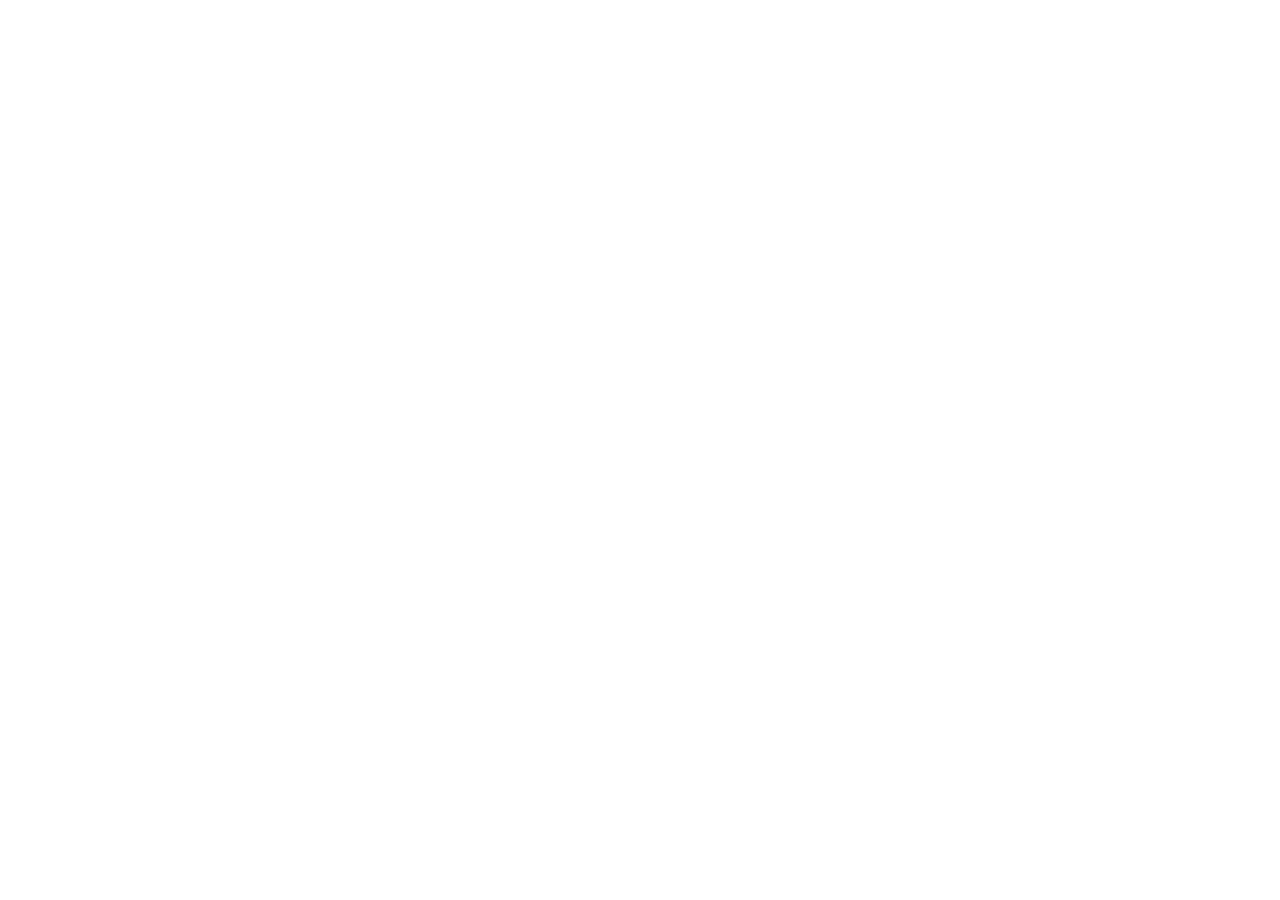
==== commit 6f810fb3: "Add files via upload" ====
--- a/index.html
+++ b/index.html
@@ -17,75 +17,8 @@
     <link rel="preconnect" href="https://fonts.googleapis.com" />
     <link rel="preconnect" href="https://fonts.gstatic.com" crossorigin />
     <link rel="stylesheet" href="https://fonts.googleapis.com/css2?family=Noto+Serif+KR:wght@600;700&display=swap" />
-    <script type="module" crossorigin>var Tp=Object.defineProperty;var qp=(t,e,n)=>e in t?Tp(t,e,{enumerable:!0,configurable:!0,writable:!0,value:n}):t[e]=n;var ht=(t,e,n)=>qp(t,typeof e!="symbol"?e+"":e,n);(function(){const e=document.createElement("link").relList;if(e&&e.supports&&e.supports("modulepreload"))return;for(const s of document.querySelectorAll('link[rel="modulepreload"]'))r(s);new MutationObserver(s=>{for(const i of s)if(i.type==="childList")for(const a of i.addedNodes)a.tagName==="LINK"&&a.rel==="modulepreload"&&r(a)}).observe(document,{childList:!0,subtree:!0});function n(s){const i={};return s.integrity&&(i.integrity=s.integrity),s.referrerPolicy&&(i.referrerPolicy=s.referrerPolicy),s.crossOrigin==="use-credentials"?i.credentials="include":s.crossOrigin==="anonymous"?i.credentials="omit":i.credentials="same-origin",i}function r(s){if(s.ep)return;s.ep=!0;const i=n(s);fetch(s.href,i)}})();var Nd={exports:{}},ha={},Vd={exports:{}},L={};/**
- * @license React
- * react.production.min.js
- *
- * Copyright (c) Facebook, Inc. and its affiliates.
- *
- * This source code is licensed under the MIT license found in the
- * LICENSE file in the root directory of this source tree.
- */var Ts=Symbol.for("react.element"),Rp=Symbol.for("react.portal"),Np=Symbol.for("react.fragment"),Vp=Symbol.for("react.strict_mode"),Qp=Symbol.for("react.profiler"),Pp=Symbol.for("react.provider"),Up=Symbol.for("react.context"),Mp=Symbol.for("react.forward_ref"),Wp=Symbol.for("react.suspense"),Lp=Symbol.for("react.memo"),Bp=Symbol.for("react.lazy"),ku=Symbol.iterator;function Zp(t){return t===null||typeof t!="object"?null:(t=ku&&t[ku]||t["@@iterator"],typeof t=="function"?t:null)}var Qd={isMounted:function(){return!1},enqueueForceUpdate:function(){},enqueueReplaceState:function(){},enqueueSetState:function(){}},Pd=Object.assign,Ud={};function Sr(t,e,n){this.props=t,this.context=e,this.refs=Ud,this.updater=n||Qd}Sr.prototype.isReactComponent={};Sr.prototype.setState=function(t,e){if(typeof t!="object"&&typeof t!="function"&&t!=null)throw Error("setState(...): takes an object of state variables to update or a function which returns an object of state variables.");this.updater.enqueueSetState(this,t,e,"setState")};Sr.prototype.forceUpdate=function(t){this.updater.enqueueForceUpdate(this,t,"forceUpdate")};function Md(){}Md.prototype=Sr.prototype;function bl(t,e,n){this.props=t,this.context=e,this.refs=Ud,this.updater=n||Qd}var wl=bl.prototype=new Md;wl.constructor=bl;Pd(wl,Sr.prototype);wl.isPureReactComponent=!0;var Cu=Array.isArray,Wd=Object.prototype.hasOwnProperty,El={current:null},Ld={key:!0,ref:!0,__self:!0,__source:!0};function Bd(t,e,n){var r,s={},i=null,a=null;if(e!=null)for(r in e.ref!==void 0&&(a=e.ref),e.key!==void 0&&(i=""+e.key),e)Wd.call(e,r)&&!Ld.hasOwnProperty(r)&&(s[r]=e[r]);var o=arguments.length-2;if(o===1)s.children=n;else if(1<o){for(var l=Array(o),c=0;c<o;c++)l[c]=arguments[c+2];s.children=l}if(t&&t.defaultProps)for(r in o=t.defaultProps,o)s[r]===void 0&&(s[r]=o[r]);return{$$typeof:Ts,type:t,key:i,ref:a,props:s,_owner:El.current}}function Xp(t,e){return{$$typeof:Ts,type:t.type,key:e,ref:t.ref,props:t.props,_owner:t._owner}}function kl(t){return typeof t=="object"&&t!==null&&t.$$typeof===Ts}function Dp(t){var e={"=":"=0",":":"=2"};return"$"+t.replace(/[=:]/g,function(n){return e[n]})}var xu=/\/+/g;function Ra(t,e){return typeof t=="object"&&t!==null&&t.key!=null?Dp(""+t.key):e.toString(36)}function pi(t,e,n,r,s){var i=typeof t;(i==="undefined"||i==="boolean")&&(t=null);var a=!1;if(t===null)a=!0;else switch(i){case"string":case"number":a=!0;break;case"object":switch(t.$$typeof){case Ts:case Rp:a=!0}}if(a)return a=t,s=s(a),t=r===""?"."+Ra(a,0):r,Cu(s)?(n="",t!=null&&(n=t.replace(xu,"$&/")+"/"),pi(s,e,n,"",function(c){return c})):s!=null&&(kl(s)&&(s=Xp(s,n+(!s.key||a&&a.key===s.key?"":(""+s.key).replace(xu,"$&/")+"/")+t)),e.push(s)),1;if(a=0,r=r===""?".":r+":",Cu(t))for(var o=0;o<t.length;o++){i=t[o];var l=r+Ra(i,o);a+=pi(i,e,n,l,s)}else if(l=Zp(t),typeof l=="function")for(t=l.call(t),o=0;!(i=t.next()).done;)i=i.value,l=r+Ra(i,o++),a+=pi(i,e,n,l,s);else if(i==="object")throw e=String(t),Error("Objects are not valid as a React child (found: "+(e==="[object Object]"?"object with keys {"+Object.keys(t).join(", ")+"}":e)+"). If you meant to render a collection of children, use an array instead.");return a}function Ws(t,e,n){if(t==null)return t;var r=[],s=0;return pi(t,r,"","",function(i){return e.call(n,i,s++)}),r}function Gp(t){if(t._status===-1){var e=t._result;e=e(),e.then(function(n){(t._status===0||t._status===-1)&&(t._status=1,t._result=n)},function(n){(t._status===0||t._status===-1)&&(t._status=2,t._result=n)}),t._status===-1&&(t._status=0,t._result=e)}if(t._status===1)return t._result.default;throw t._result}var Ie={current:null},Ai={transition:null},Kp={ReactCurrentDispatcher:Ie,ReactCurrentBatchConfig:Ai,ReactCurrentOwner:El};function Zd(){throw Error("act(...) is not supported in production builds of React.")}L.Children={map:Ws,forEach:function(t,e,n){Ws(t,function(){e.apply(this,arguments)},n)},count:function(t){var e=0;return Ws(t,function(){e++}),e},toArray:function(t){return Ws(t,function(e){return e})||[]},only:function(t){if(!kl(t))throw Error("React.Children.only expected to receive a single React element child.");return t}};L.Component=Sr;L.Fragment=Np;L.Profiler=Qp;L.PureComponent=bl;L.StrictMode=Vp;L.Suspense=Wp;L.__SECRET_INTERNALS_DO_NOT_USE_OR_YOU_WILL_BE_FIRED=Kp;L.act=Zd;L.cloneElement=function(t,e,n){if(t==null)throw Error("React.cloneElement(...): The argument must be a React element, but you passed "+t+".");var r=Pd({},t.props),s=t.key,i=t.ref,a=t._owner;if(e!=null){if(e.ref!==void 0&&(i=e.ref,a=El.current),e.key!==void 0&&(s=""+e.key),t.type&&t.type.defaultProps)var o=t.type.defaultProps;for(l in e)Wd.call(e,l)&&!Ld.hasOwnProperty(l)&&(r[l]=e[l]===void 0&&o!==void 0?o[l]:e[l])}var l=arguments.length-2;if(l===1)r.children=n;else if(1<l){o=Array(l);for(var c=0;c<l;c++)o[c]=arguments[c+2];r.children=o}return{$$typeof:Ts,type:t.type,key:s,ref:i,props:r,_owner:a}};L.createContext=function(t){return t={$$typeof:Up,_currentValue:t,_currentValue2:t,_threadCount:0,Provider:null,Consumer:null,_defaultValue:null,_globalName:null},t.Provider={$$typeof:Pp,_context:t},t.Consumer=t};L.createElement=Bd;L.createFactory=function(t){var e=Bd.bind(null,t);return e.type=t,e};L.createRef=function(){return{current:null}};L.forwardRef=function(t){return{$$typeof:Mp,render:t}};L.isValidElement=kl;L.lazy=function(t){return{$$typeof:Bp,_payload:{_status:-1,_result:t},_init:Gp}};L.memo=function(t,e){return{$$typeof:Lp,type:t,compare:e===void 0?null:e}};L.startTransition=function(t){var e=Ai.transition;Ai.transition={};try{t()}finally{Ai.transition=e}};L.unstable_act=Zd;L.useCallback=function(t,e){return Ie.current.useCallback(t,e)};L.useContext=function(t){return Ie.current.useContext(t)};L.useDebugValue=function(){};L.useDeferredValue=function(t){return Ie.current.useDeferredValue(t)};L.useEffect=function(t,e){return Ie.current.useEffect(t,e)};L.useId=function(){return Ie.current.useId()};L.useImperativeHandle=function(t,e,n){return Ie.current.useImperativeHandle(t,e,n)};L.useInsertionEffect=function(t,e){return Ie.current.useInsertionEffect(t,e)};L.useLayoutEffect=function(t,e){return Ie.current.useLayoutEffect(t,e)};L.useMemo=function(t,e){return Ie.current.useMemo(t,e)};L.useReducer=function(t,e,n){return Ie.current.useReducer(t,e,n)};L.useRef=function(t){return Ie.current.useRef(t)};L.useState=function(t){return Ie.current.useState(t)};L.useSyncExternalStore=function(t,e,n){return Ie.current.useSyncExternalStore(t,e,n)};L.useTransition=function(){return Ie.current.useTransition()};L.version="18.3.1";Vd.exports=L;var T=Vd.exports;/**
- * @license React
- * react-jsx-runtime.production.min.js
- *
- * Copyright (c) Facebook, Inc. and its affiliates.
- *
- * This source code is licensed under the MIT license found in the
- * LICENSE file in the root directory of this source tree.
- */var Fp=T,Yp=Symbol.for("react.element"),Jp=Symbol.for("react.fragment"),Hp=Object.prototype.hasOwnProperty,_p=Fp.__SECRET_INTERNALS_DO_NOT_USE_OR_YOU_WILL_BE_FIRED.ReactCurrentOwner,$p={key:!0,ref:!0,__self:!0,__source:!0};function Xd(t,e,n){var r,s={},i=null,a=null;n!==void 0&&(i=""+n),e.key!==void 0&&(i=""+e.key),e.ref!==void 0&&(a=e.ref);for(r in e)Hp.call(e,r)&&!$p.hasOwnProperty(r)&&(s[r]=e[r]);if(t&&t.defaultProps)for(r in e=t.defaultProps,e)s[r]===void 0&&(s[r]=e[r]);return{$$typeof:Yp,type:t,key:i,ref:a,props:s,_owner:_p.current}}ha.Fragment=Jp;ha.jsx=Xd;ha.jsxs=Xd;Nd.exports=ha;var u=Nd.exports,Dd={exports:{}},Ze={},Gd={exports:{}},Kd={};/**
- * @license React
- * scheduler.production.min.js
- *
- * Copyright (c) Facebook, Inc. and its affiliates.
- *
- * This source code is licensed under the MIT license found in the
- * LICENSE file in the root directory of this source tree.
- */(function(t){function e(R,M){var W=R.length;R.push(M);e:for(;0<W;){var se=W-1>>>1,de=R[se];if(0<s(de,M))R[se]=M,R[W]=de,W=se;else break e}}function n(R){return R.length===0?null:R[0]}function r(R){if(R.length===0)return null;var M=R[0],W=R.pop();if(W!==M){R[0]=W;e:for(var se=0,de=R.length,Us=de>>>1;se<Us;){var mn=2*(se+1)-1,qa=R[mn],vn=mn+1,Ms=R[vn];if(0>s(qa,W))vn<de&&0>s(Ms,qa)?(R[se]=Ms,R[vn]=W,se=vn):(R[se]=qa,R[mn]=W,se=mn);else if(vn<de&&0>s(Ms,W))R[se]=Ms,R[vn]=W,se=vn;else break e}}return M}function s(R,M){var W=R.sortIndex-M.sortIndex;return W!==0?W:R.id-M.id}if(typeof performance=="object"&&typeof performance.now=="function"){var i=performance;t.unstable_now=function(){return i.now()}}else{var a=Date,o=a.now();t.unstable_now=function(){return a.now()-o}}var l=[],c=[],d=1,h=null,p=3,A=!1,g=!1,y=!1,w=typeof setTimeout=="function"?setTimeout:null,m=typeof clearTimeout=="function"?clearTimeout:null,f=typeof setImmediate<"u"?setImmediate:null;typeof navigator<"u"&&navigator.scheduling!==void 0&&navigator.scheduling.isInputPending!==void 0&&navigator.scheduling.isInputPending.bind(navigator.scheduling);function v(R){for(var M=n(c);M!==null;){if(M.callback===null)r(c);else if(M.startTime<=R)r(c),M.sortIndex=M.expirationTime,e(l,M);else break;M=n(c)}}function b(R){if(y=!1,v(R),!g)if(n(l)!==null)g=!0,dt(E);else{var M=n(c);M!==null&&Xt(b,M.startTime-R)}}function E(R,M){g=!1,y&&(y=!1,m(z),z=-1),A=!0;var W=p;try{for(v(M),h=n(l);h!==null&&(!(h.expirationTime>M)||R&&!V());){var se=h.callback;if(typeof se=="function"){h.callback=null,p=h.priorityLevel;var de=se(h.expirationTime<=M);M=t.unstable_now(),typeof de=="function"?h.callback=de:h===n(l)&&r(l),v(M)}else r(l);h=n(l)}if(h!==null)var Us=!0;else{var mn=n(c);mn!==null&&Xt(b,mn.startTime-M),Us=!1}return Us}finally{h=null,p=W,A=!1}}var C=!1,x=null,z=-1,U=5,k=-1;function V(){return!(t.unstable_now()-k<U)}function Z(){if(x!==null){var R=t.unstable_now();k=R;var M=!0;try{M=x(!0,R)}finally{M?j():(C=!1,x=null)}}else C=!1}var j;if(typeof f=="function")j=function(){f(Z)};else if(typeof MessageChannel<"u"){var ye=new MessageChannel,Zt=ye.port2;ye.port1.onmessage=Z,j=function(){Zt.postMessage(null)}}else j=function(){w(Z,0)};function dt(R){x=R,C||(C=!0,j())}function Xt(R,M){z=w(function(){R(t.unstable_now())},M)}t.unstable_IdlePriority=5,t.unstable_ImmediatePriority=1,t.unstable_LowPriority=4,t.unstable_NormalPriority=3,t.unstable_Profiling=null,t.unstable_UserBlockingPriority=2,t.unstable_cancelCallback=function(R){R.callback=null},t.unstable_continueExecution=function(){g||A||(g=!0,dt(E))},t.unstable_forceFrameRate=function(R){0>R||125<R?console.error("forceFrameRate takes a positive int between 0 and 125, forcing frame rates higher than 125 fps is not supported"):U=0<R?Math.floor(1e3/R):5},t.unstable_getCurrentPriorityLevel=function(){return p},t.unstable_getFirstCallbackNode=function(){return n(l)},t.unstable_next=function(R){switch(p){case 1:case 2:case 3:var M=3;break;default:M=p}var W=p;p=M;try{return R()}finally{p=W}},t.unstable_pauseExecution=function(){},t.unstable_requestPaint=function(){},t.unstable_runWithPriority=function(R,M){switch(R){case 1:case 2:case 3:case 4:case 5:break;default:R=3}var W=p;p=R;try{return M()}finally{p=W}},t.unstable_scheduleCallback=function(R,M,W){var se=t.unstable_now();switch(typeof W=="object"&&W!==null?(W=W.delay,W=typeof W=="number"&&0<W?se+W:se):W=se,R){case 1:var de=-1;break;case 2:de=250;break;case 5:de=1073741823;break;case 4:de=1e4;break;default:de=5e3}return de=W+de,R={id:d++,callback:M,priorityLevel:R,startTime:W,expirationTime:de,sortIndex:-1},W>se?(R.sortIndex=W,e(c,R),n(l)===null&&R===n(c)&&(y?(m(z),z=-1):y=!0,Xt(b,W-se))):(R.sortIndex=de,e(l,R),g||A||(g=!0,dt(E))),R},t.unstable_shouldYield=V,t.unstable_wrapCallback=function(R){var M=p;return function(){var W=p;p=M;try{return R.apply(this,arguments)}finally{p=W}}}})(Kd);Gd.exports=Kd;var eA=Gd.exports;/**
- * @license React
- * react-dom.production.min.js
- *
- * Copyright (c) Facebook, Inc. and its affiliates.
- *
- * This source code is licensed under the MIT license found in the
- * LICENSE file in the root directory of this source tree.
- */var tA=T,Be=eA;function S(t){for(var e="https://reactjs.org/docs/error-decoder.html?invariant="+t,n=1;n<arguments.length;n++)e+="&args[]="+encodeURIComponent(arguments[n]);return"Minified React error #"+t+"; visit "+e+" for the full message or use the non-minified dev environment for full errors and additional helpful warnings."}var Fd=new Set,os={};function Pn(t,e){vr(t,e),vr(t+"Capture",e)}function vr(t,e){for(os[t]=e,t=0;t<e.length;t++)Fd.add(e[t])}var Qt=!(typeof window>"u"||typeof window.document>"u"||typeof window.document.createElement>"u"),po=Object.prototype.hasOwnProperty,nA=/^[:A-Z_a-z\u00C0-\u00D6\u00D8-\u00F6\u00F8-\u02FF\u0370-\u037D\u037F-\u1FFF\u200C-\u200D\u2070-\u218F\u2C00-\u2FEF\u3001-\uD7FF\uF900-\uFDCF\uFDF0-\uFFFD][:A-Z_a-z\u00C0-\u00D6\u00D8-\u00F6\u00F8-\u02FF\u0370-\u037D\u037F-\u1FFF\u200C-\u200D\u2070-\u218F\u2C00-\u2FEF\u3001-\uD7FF\uF900-\uFDCF\uFDF0-\uFFFD\-.0-9\u00B7\u0300-\u036F\u203F-\u2040]*$/,Su={},Iu={};function rA(t){return po.call(Iu,t)?!0:po.call(Su,t)?!1:nA.test(t)?Iu[t]=!0:(Su[t]=!0,!1)}function sA(t,e,n,r){if(n!==null&&n.type===0)return!1;switch(typeof e){case"function":case"symbol":return!0;case"boolean":return r?!1:n!==null?!n.acceptsBooleans:(t=t.toLowerCase().slice(0,5),t!=="data-"&&t!=="aria-");default:return!1}}function iA(t,e,n,r){if(e===null||typeof e>"u"||sA(t,e,n,r))return!0;if(r)return!1;if(n!==null)switch(n.type){case 3:return!e;case 4:return e===!1;case 5:return isNaN(e);case 6:return isNaN(e)||1>e}return!1}function je(t,e,n,r,s,i,a){this.acceptsBooleans=e===2||e===3||e===4,this.attributeName=r,this.attributeNamespace=s,this.mustUseProperty=n,this.propertyName=t,this.type=e,this.sanitizeURL=i,this.removeEmptyString=a}var ge={};"children dangerouslySetInnerHTML defaultValue defaultChecked innerHTML suppressContentEditableWarning suppressHydrationWarning style".split(" ").forEach(function(t){ge[t]=new je(t,0,!1,t,null,!1,!1)});[["acceptCharset","accept-charset"],["className","class"],["htmlFor","for"],["httpEquiv","http-equiv"]].forEach(function(t){var e=t[0];ge[e]=new je(e,1,!1,t[1],null,!1,!1)});["contentEditable","draggable","spellCheck","value"].forEach(function(t){ge[t]=new je(t,2,!1,t.toLowerCase(),null,!1,!1)});["autoReverse","externalResourcesRequired","focusable","preserveAlpha"].forEach(function(t){ge[t]=new je(t,2,!1,t,null,!1,!1)});"allowFullScreen async autoFocus autoPlay controls default defer disabled disablePictureInPicture disableRemotePlayback formNoValidate hidden loop noModule noValidate open playsInline readOnly required reversed scoped seamless itemScope".split(" ").forEach(function(t){ge[t]=new je(t,3,!1,t.toLowerCase(),null,!1,!1)});["checked","multiple","muted","selected"].forEach(function(t){ge[t]=new je(t,3,!0,t,null,!1,!1)});["capture","download"].forEach(function(t){ge[t]=new je(t,4,!1,t,null,!1,!1)});["cols","rows","size","span"].forEach(function(t){ge[t]=new je(t,6,!1,t,null,!1,!1)});["rowSpan","start"].forEach(function(t){ge[t]=new je(t,5,!1,t.toLowerCase(),null,!1,!1)});var Cl=/[\-:]([a-z])/g;function xl(t){return t[1].toUpperCase()}"accent-height alignment-baseline arabic-form baseline-shift cap-height clip-path clip-rule color-interpolation color-interpolation-filters color-profile color-rendering dominant-baseline enable-background fill-opacity fill-rule flood-color flood-opacity font-family font-size font-size-adjust font-stretch font-style font-variant font-weight glyph-name glyph-orientation-horizontal glyph-orientation-vertical horiz-adv-x horiz-origin-x image-rendering letter-spacing lighting-color marker-end marker-mid marker-start overline-position overline-thickness paint-order panose-1 pointer-events rendering-intent shape-rendering stop-color stop-opacity strikethrough-position strikethrough-thickness stroke-dasharray stroke-dashoffset stroke-linecap stroke-linejoin stroke-miterlimit stroke-opacity stroke-width text-anchor text-decoration text-rendering underline-position underline-thickness unicode-bidi unicode-range units-per-em v-alphabetic v-hanging v-ideographic v-mathematical vector-effect vert-adv-y vert-origin-x vert-origin-y word-spacing writing-mode xmlns:xlink x-height".split(" ").forEach(function(t){var e=t.replace(Cl,xl);ge[e]=new je(e,1,!1,t,null,!1,!1)});"xlink:actuate xlink:arcrole xlink:role xlink:show xlink:title xlink:type".split(" ").forEach(function(t){var e=t.replace(Cl,xl);ge[e]=new je(e,1,!1,t,"http://www.w3.org/1999/xlink",!1,!1)});["xml:base","xml:lang","xml:space"].forEach(function(t){var e=t.replace(Cl,xl);ge[e]=new je(e,1,!1,t,"http://www.w3.org/XML/1998/namespace",!1,!1)});["tabIndex","crossOrigin"].forEach(function(t){ge[t]=new je(t,1,!1,t.toLowerCase(),null,!1,!1)});ge.xlinkHref=new je("xlinkHref",1,!1,"xlink:href","http://www.w3.org/1999/xlink",!0,!1);["src","href","action","formAction"].forEach(function(t){ge[t]=new je(t,1,!1,t.toLowerCase(),null,!0,!0)});function Sl(t,e,n,r){var s=ge.hasOwnProperty(e)?ge[e]:null;(s!==null?s.type!==0:r||!(2<e.length)||e[0]!=="o"&&e[0]!=="O"||e[1]!=="n"&&e[1]!=="N")&&(iA(e,n,s,r)&&(n=null),r||s===null?rA(e)&&(n===null?t.removeAttribute(e):t.setAttribute(e,""+n)):s.mustUseProperty?t[s.propertyName]=n===null?s.type===3?!1:"":n:(e=s.attributeName,r=s.attributeNamespace,n===null?t.removeAttribute(e):(s=s.type,n=s===3||s===4&&n===!0?"":""+n,r?t.setAttributeNS(r,e,n):t.setAttribute(e,n))))}var Lt=tA.__SECRET_INTERNALS_DO_NOT_USE_OR_YOU_WILL_BE_FIRED,Ls=Symbol.for("react.element"),Fn=Symbol.for("react.portal"),Yn=Symbol.for("react.fragment"),Il=Symbol.for("react.strict_mode"),Ao=Symbol.for("react.profiler"),Yd=Symbol.for("react.provider"),Jd=Symbol.for("react.context"),jl=Symbol.for("react.forward_ref"),mo=Symbol.for("react.suspense"),vo=Symbol.for("react.suspense_list"),Ol=Symbol.for("react.memo"),Gt=Symbol.for("react.lazy"),Hd=Symbol.for("react.offscreen"),ju=Symbol.iterator;function zr(t){return t===null||typeof t!="object"?null:(t=ju&&t[ju]||t["@@iterator"],typeof t=="function"?t:null)}var ee=Object.assign,Na;function Wr(t){if(Na===void 0)try{throw Error()}catch(n){var e=n.stack.trim().match(/\n( *(at )?)/);Na=e&&e[1]||""}return`
-`+Na+t}var Va=!1;function Qa(t,e){if(!t||Va)return"";Va=!0;var n=Error.prepareStackTrace;Error.prepareStackTrace=void 0;try{if(e)if(e=function(){throw Error()},Object.defineProperty(e.prototype,"props",{set:function(){throw Error()}}),typeof Reflect=="object"&&Reflect.construct){try{Reflect.construct(e,[])}catch(c){var r=c}Reflect.construct(t,[],e)}else{try{e.call()}catch(c){r=c}t.call(e.prototype)}else{try{throw Error()}catch(c){r=c}t()}}catch(c){if(c&&r&&typeof c.stack=="string"){for(var s=c.stack.split(`
-`),i=r.stack.split(`
-`),a=s.length-1,o=i.length-1;1<=a&&0<=o&&s[a]!==i[o];)o--;for(;1<=a&&0<=o;a--,o--)if(s[a]!==i[o]){if(a!==1||o!==1)do if(a--,o--,0>o||s[a]!==i[o]){var l=`
-`+s[a].replace(" at new "," at ");return t.displayName&&l.includes("<anonymous>")&&(l=l.replace("<anonymous>",t.displayName)),l}while(1<=a&&0<=o);break}}}finally{Va=!1,Error.prepareStackTrace=n}return(t=t?t.displayName||t.name:"")?Wr(t):""}function aA(t){switch(t.tag){case 5:return Wr(t.type);case 16:return Wr("Lazy");case 13:return Wr("Suspense");case 19:return Wr("SuspenseList");case 0:case 2:case 15:return t=Qa(t.type,!1),t;case 11:return t=Qa(t.type.render,!1),t;case 1:return t=Qa(t.type,!0),t;default:return""}}function go(t){if(t==null)return null;if(typeof t=="function")return t.displayName||t.name||null;if(typeof t=="string")return t;switch(t){case Yn:return"Fragment";case Fn:return"Portal";case Ao:return"Profiler";case Il:return"StrictMode";case mo:return"Suspense";case vo:return"SuspenseList"}if(typeof t=="object")switch(t.$$typeof){case Jd:return(t.displayName||"Context")+".Consumer";case Yd:return(t._context.displayName||"Context")+".Provider";case jl:var e=t.render;return t=t.displayName,t||(t=e.displayName||e.name||"",t=t!==""?"ForwardRef("+t+")":"ForwardRef"),t;case Ol:return e=t.displayName||null,e!==null?e:go(t.type)||"Memo";case Gt:e=t._payload,t=t._init;try{return go(t(e))}catch{}}return null}function oA(t){var e=t.type;switch(t.tag){case 24:return"Cache";case 9:return(e.displayName||"Context")+".Consumer";case 10:return(e._context.displayName||"Context")+".Provider";case 18:return"DehydratedFragment";case 11:return t=e.render,t=t.displayName||t.name||"",e.displayName||(t!==""?"ForwardRef("+t+")":"ForwardRef");case 7:return"Fragment";case 5:return e;case 4:return"Portal";case 3:return"Root";case 6:return"Text";case 16:return go(e);case 8:return e===Il?"StrictMode":"Mode";case 22:return"Offscreen";case 12:return"Profiler";case 21:return"Scope";case 13:return"Suspense";case 19:return"SuspenseList";case 25:return"TracingMarker";case 1:case 0:case 17:case 2:case 14:case 15:if(typeof e=="function")return e.displayName||e.name||null;if(typeof e=="string")return e}return null}function cn(t){switch(typeof t){case"boolean":case"number":case"string":case"undefined":return t;case"object":return t;default:return""}}function _d(t){var e=t.type;return(t=t.nodeName)&&t.toLowerCase()==="input"&&(e==="checkbox"||e==="radio")}function lA(t){var e=_d(t)?"checked":"value",n=Object.getOwnPropertyDescriptor(t.constructor.prototype,e),r=""+t[e];if(!t.hasOwnProperty(e)&&typeof n<"u"&&typeof n.get=="function"&&typeof n.set=="function"){var s=n.get,i=n.set;return Object.defineProperty(t,e,{configurable:!0,get:function(){return s.call(this)},set:function(a){r=""+a,i.call(this,a)}}),Object.defineProperty(t,e,{enumerable:n.enumerable}),{getValue:function(){return r},setValue:function(a){r=""+a},stopTracking:function(){t._valueTracker=null,delete t[e]}}}}function Bs(t){t._valueTracker||(t._valueTracker=lA(t))}function $d(t){if(!t)return!1;var e=t._valueTracker;if(!e)return!0;var n=e.getValue(),r="";return t&&(r=_d(t)?t.checked?"true":"false":t.value),t=r,t!==n?(e.setValue(t),!0):!1}function zi(t){if(t=t||(typeof document<"u"?document:void 0),typeof t>"u")return null;try{return t.activeElement||t.body}catch{return t.body}}function yo(t,e){var n=e.checked;return ee({},e,{defaultChecked:void 0,defaultValue:void 0,value:void 0,checked:n??t._wrapperState.initialChecked})}function Ou(t,e){var n=e.defaultValue==null?"":e.defaultValue,r=e.checked!=null?e.checked:e.defaultChecked;n=cn(e.value!=null?e.value:n),t._wrapperState={initialChecked:r,initialValue:n,controlled:e.type==="checkbox"||e.type==="radio"?e.checked!=null:e.value!=null}}function eh(t,e){e=e.checked,e!=null&&Sl(t,"checked",e,!1)}function bo(t,e){eh(t,e);var n=cn(e.value),r=e.type;if(n!=null)r==="number"?(n===0&&t.value===""||t.value!=n)&&(t.value=""+n):t.value!==""+n&&(t.value=""+n);else if(r==="submit"||r==="reset"){t.removeAttribute("value");return}e.hasOwnProperty("value")?wo(t,e.type,n):e.hasOwnProperty("defaultValue")&&wo(t,e.type,cn(e.defaultValue)),e.checked==null&&e.defaultChecked!=null&&(t.defaultChecked=!!e.defaultChecked)}function zu(t,e,n){if(e.hasOwnProperty("value")||e.hasOwnProperty("defaultValue")){var r=e.type;if(!(r!=="submit"&&r!=="reset"||e.value!==void 0&&e.value!==null))return;e=""+t._wrapperState.initialValue,n||e===t.value||(t.value=e),t.defaultValue=e}n=t.name,n!==""&&(t.name=""),t.defaultChecked=!!t._wrapperState.initialChecked,n!==""&&(t.name=n)}function wo(t,e,n){(e!=="number"||zi(t.ownerDocument)!==t)&&(n==null?t.defaultValue=""+t._wrapperState.initialValue:t.defaultValue!==""+n&&(t.defaultValue=""+n))}var Lr=Array.isArray;function ar(t,e,n,r){if(t=t.options,e){e={};for(var s=0;s<n.length;s++)e["$"+n[s]]=!0;for(n=0;n<t.length;n++)s=e.hasOwnProperty("$"+t[n].value),t[n].selected!==s&&(t[n].selected=s),s&&r&&(t[n].defaultSelected=!0)}else{for(n=""+cn(n),e=null,s=0;s<t.length;s++){if(t[s].value===n){t[s].selected=!0,r&&(t[s].defaultSelected=!0);return}e!==null||t[s].disabled||(e=t[s])}e!==null&&(e.selected=!0)}}function Eo(t,e){if(e.dangerouslySetInnerHTML!=null)throw Error(S(91));return ee({},e,{value:void 0,defaultValue:void 0,children:""+t._wrapperState.initialValue})}function Tu(t,e){var n=e.value;if(n==null){if(n=e.children,e=e.defaultValue,n!=null){if(e!=null)throw Error(S(92));if(Lr(n)){if(1<n.length)throw Error(S(93));n=n[0]}e=n}e==null&&(e=""),n=e}t._wrapperState={initialValue:cn(n)}}function th(t,e){var n=cn(e.value),r=cn(e.defaultValue);n!=null&&(n=""+n,n!==t.value&&(t.value=n),e.defaultValue==null&&t.defaultValue!==n&&(t.defaultValue=n)),r!=null&&(t.defaultValue=""+r)}function qu(t){var e=t.textContent;e===t._wrapperState.initialValue&&e!==""&&e!==null&&(t.value=e)}function nh(t){switch(t){case"svg":return"http://www.w3.org/2000/svg";case"math":return"http://www.w3.org/1998/Math/MathML";default:return"http://www.w3.org/1999/xhtml"}}function ko(t,e){return t==null||t==="http://www.w3.org/1999/xhtml"?nh(e):t==="http://www.w3.org/2000/svg"&&e==="foreignObject"?"http://www.w3.org/1999/xhtml":t}var Zs,rh=function(t){return typeof MSApp<"u"&&MSApp.execUnsafeLocalFunction?function(e,n,r,s){MSApp.execUnsafeLocalFunction(function(){return t(e,n,r,s)})}:t}(function(t,e){if(t.namespaceURI!=="http://www.w3.org/2000/svg"||"innerHTML"in t)t.innerHTML=e;else{for(Zs=Zs||document.createElement("div"),Zs.innerHTML="<svg>"+e.valueOf().toString()+"</svg>",e=Zs.firstChild;t.firstChild;)t.removeChild(t.firstChild);for(;e.firstChild;)t.appendChild(e.firstChild)}});function ls(t,e){if(e){var n=t.firstChild;if(n&&n===t.lastChild&&n.nodeType===3){n.nodeValue=e;return}}t.textContent=e}var Fr={animationIterationCount:!0,aspectRatio:!0,borderImageOutset:!0,borderImageSlice:!0,borderImageWidth:!0,boxFlex:!0,boxFlexGroup:!0,boxOrdinalGroup:!0,columnCount:!0,columns:!0,flex:!0,flexGrow:!0,flexPositive:!0,flexShrink:!0,flexNegative:!0,flexOrder:!0,gridArea:!0,gridRow:!0,gridRowEnd:!0,gridRowSpan:!0,gridRowStart:!0,gridColumn:!0,gridColumnEnd:!0,gridColumnSpan:!0,gridColumnStart:!0,fontWeight:!0,lineClamp:!0,lineHeight:!0,opacity:!0,order:!0,orphans:!0,tabSize:!0,widows:!0,zIndex:!0,zoom:!0,fillOpacity:!0,floodOpacity:!0,stopOpacity:!0,strokeDasharray:!0,strokeDashoffset:!0,strokeMiterlimit:!0,strokeOpacity:!0,strokeWidth:!0},uA=["Webkit","ms","Moz","O"];Object.keys(Fr).forEach(function(t){uA.forEach(function(e){e=e+t.charAt(0).toUpperCase()+t.substring(1),Fr[e]=Fr[t]})});function sh(t,e,n){return e==null||typeof e=="boolean"||e===""?"":n||typeof e!="number"||e===0||Fr.hasOwnProperty(t)&&Fr[t]?(""+e).trim():e+"px"}function ih(t,e){t=t.style;for(var n in e)if(e.hasOwnProperty(n)){var r=n.indexOf("--")===0,s=sh(n,e[n],r);n==="float"&&(n="cssFloat"),r?t.setProperty(n,s):t[n]=s}}var cA=ee({menuitem:!0},{area:!0,base:!0,br:!0,col:!0,embed:!0,hr:!0,img:!0,input:!0,keygen:!0,link:!0,meta:!0,param:!0,source:!0,track:!0,wbr:!0});function Co(t,e){if(e){if(cA[t]&&(e.children!=null||e.dangerouslySetInnerHTML!=null))throw Error(S(137,t));if(e.dangerouslySetInnerHTML!=null){if(e.children!=null)throw Error(S(60));if(typeof e.dangerouslySetInnerHTML!="object"||!("__html"in e.dangerouslySetInnerHTML))throw Error(S(61))}if(e.style!=null&&typeof e.style!="object")throw Error(S(62))}}function xo(t,e){if(t.indexOf("-")===-1)return typeof e.is=="string";switch(t){case"annotation-xml":case"color-profile":case"font-face":case"font-face-src":case"font-face-uri":case"font-face-format":case"font-face-name":case"missing-glyph":return!1;default:return!0}}var So=null;function zl(t){return t=t.target||t.srcElement||window,t.correspondingUseElement&&(t=t.correspondingUseElement),t.nodeType===3?t.parentNode:t}var Io=null,or=null,lr=null;function Ru(t){if(t=Ns(t)){if(typeof Io!="function")throw Error(S(280));var e=t.stateNode;e&&(e=va(e),Io(t.stateNode,t.type,e))}}function ah(t){or?lr?lr.push(t):lr=[t]:or=t}function oh(){if(or){var t=or,e=lr;if(lr=or=null,Ru(t),e)for(t=0;t<e.length;t++)Ru(e[t])}}function lh(t,e){return t(e)}function uh(){}var Pa=!1;function ch(t,e,n){if(Pa)return t(e,n);Pa=!0;try{return lh(t,e,n)}finally{Pa=!1,(or!==null||lr!==null)&&(uh(),oh())}}function us(t,e){var n=t.stateNode;if(n===null)return null;var r=va(n);if(r===null)return null;n=r[e];e:switch(e){case"onClick":case"onClickCapture":case"onDoubleClick":case"onDoubleClickCapture":case"onMouseDown":case"onMouseDownCapture":case"onMouseMove":case"onMouseMoveCapture":case"onMouseUp":case"onMouseUpCapture":case"onMouseEnter":(r=!r.disabled)||(t=t.type,r=!(t==="button"||t==="input"||t==="select"||t==="textarea")),t=!r;break e;default:t=!1}if(t)return null;if(n&&typeof n!="function")throw Error(S(231,e,typeof n));return n}var jo=!1;if(Qt)try{var Tr={};Object.defineProperty(Tr,"passive",{get:function(){jo=!0}}),window.addEventListener("test",Tr,Tr),window.removeEventListener("test",Tr,Tr)}catch{jo=!1}function dA(t,e,n,r,s,i,a,o,l){var c=Array.prototype.slice.call(arguments,3);try{e.apply(n,c)}catch(d){this.onError(d)}}var Yr=!1,Ti=null,qi=!1,Oo=null,hA={onError:function(t){Yr=!0,Ti=t}};function fA(t,e,n,r,s,i,a,o,l){Yr=!1,Ti=null,dA.apply(hA,arguments)}function pA(t,e,n,r,s,i,a,o,l){if(fA.apply(this,arguments),Yr){if(Yr){var c=Ti;Yr=!1,Ti=null}else throw Error(S(198));qi||(qi=!0,Oo=c)}}function Un(t){var e=t,n=t;if(t.alternate)for(;e.return;)e=e.return;else{t=e;do e=t,e.flags&4098&&(n=e.return),t=e.return;while(t)}return e.tag===3?n:null}function dh(t){if(t.tag===13){var e=t.memoizedState;if(e===null&&(t=t.alternate,t!==null&&(e=t.memoizedState)),e!==null)return e.dehydrated}return null}function Nu(t){if(Un(t)!==t)throw Error(S(188))}function AA(t){var e=t.alternate;if(!e){if(e=Un(t),e===null)throw Error(S(188));return e!==t?null:t}for(var n=t,r=e;;){var s=n.return;if(s===null)break;var i=s.alternate;if(i===null){if(r=s.return,r!==null){n=r;continue}break}if(s.child===i.child){for(i=s.child;i;){if(i===n)return Nu(s),t;if(i===r)return Nu(s),e;i=i.sibling}throw Error(S(188))}if(n.return!==r.return)n=s,r=i;else{for(var a=!1,o=s.child;o;){if(o===n){a=!0,n=s,r=i;break}if(o===r){a=!0,r=s,n=i;break}o=o.sibling}if(!a){for(o=i.child;o;){if(o===n){a=!0,n=i,r=s;break}if(o===r){a=!0,r=i,n=s;break}o=o.sibling}if(!a)throw Error(S(189))}}if(n.alternate!==r)throw Error(S(190))}if(n.tag!==3)throw Error(S(188));return n.stateNode.current===n?t:e}function hh(t){return t=AA(t),t!==null?fh(t):null}function fh(t){if(t.tag===5||t.tag===6)return t;for(t=t.child;t!==null;){var e=fh(t);if(e!==null)return e;t=t.sibling}return null}var ph=Be.unstable_scheduleCallback,Vu=Be.unstable_cancelCallback,mA=Be.unstable_shouldYield,vA=Be.unstable_requestPaint,ie=Be.unstable_now,gA=Be.unstable_getCurrentPriorityLevel,Tl=Be.unstable_ImmediatePriority,Ah=Be.unstable_UserBlockingPriority,Ri=Be.unstable_NormalPriority,yA=Be.unstable_LowPriority,mh=Be.unstable_IdlePriority,fa=null,bt=null;function bA(t){if(bt&&typeof bt.onCommitFiberRoot=="function")try{bt.onCommitFiberRoot(fa,t,void 0,(t.current.flags&128)===128)}catch{}}var ot=Math.clz32?Math.clz32:kA,wA=Math.log,EA=Math.LN2;function kA(t){return t>>>=0,t===0?32:31-(wA(t)/EA|0)|0}var Xs=64,Ds=4194304;function Br(t){switch(t&-t){case 1:return 1;case 2:return 2;case 4:return 4;case 8:return 8;case 16:return 16;case 32:return 32;case 64:case 128:case 256:case 512:case 1024:case 2048:case 4096:case 8192:case 16384:case 32768:case 65536:case 131072:case 262144:case 524288:case 1048576:case 2097152:return t&4194240;case 4194304:case 8388608:case 16777216:case 33554432:case 67108864:return t&130023424;case 134217728:return 134217728;case 268435456:return 268435456;case 536870912:return 536870912;case 1073741824:return 1073741824;default:return t}}function Ni(t,e){var n=t.pendingLanes;if(n===0)return 0;var r=0,s=t.suspendedLanes,i=t.pingedLanes,a=n&268435455;if(a!==0){var o=a&~s;o!==0?r=Br(o):(i&=a,i!==0&&(r=Br(i)))}else a=n&~s,a!==0?r=Br(a):i!==0&&(r=Br(i));if(r===0)return 0;if(e!==0&&e!==r&&!(e&s)&&(s=r&-r,i=e&-e,s>=i||s===16&&(i&4194240)!==0))return e;if(r&4&&(r|=n&16),e=t.entangledLanes,e!==0)for(t=t.entanglements,e&=r;0<e;)n=31-ot(e),s=1<<n,r|=t[n],e&=~s;return r}function CA(t,e){switch(t){case 1:case 2:case 4:return e+250;case 8:case 16:case 32:case 64:case 128:case 256:case 512:case 1024:case 2048:case 4096:case 8192:case 16384:case 32768:case 65536:case 131072:case 262144:case 524288:case 1048576:case 2097152:return e+5e3;case 4194304:case 8388608:case 16777216:case 33554432:case 67108864:return-1;case 134217728:case 268435456:case 536870912:case 1073741824:return-1;default:return-1}}function xA(t,e){for(var n=t.suspendedLanes,r=t.pingedLanes,s=t.expirationTimes,i=t.pendingLanes;0<i;){var a=31-ot(i),o=1<<a,l=s[a];l===-1?(!(o&n)||o&r)&&(s[a]=CA(o,e)):l<=e&&(t.expiredLanes|=o),i&=~o}}function zo(t){return t=t.pendingLanes&-1073741825,t!==0?t:t&1073741824?1073741824:0}function vh(){var t=Xs;return Xs<<=1,!(Xs&4194240)&&(Xs=64),t}function Ua(t){for(var e=[],n=0;31>n;n++)e.push(t);return e}function qs(t,e,n){t.pendingLanes|=e,e!==536870912&&(t.suspendedLanes=0,t.pingedLanes=0),t=t.eventTimes,e=31-ot(e),t[e]=n}function SA(t,e){var n=t.pendingLanes&~e;t.pendingLanes=e,t.suspendedLanes=0,t.pingedLanes=0,t.expiredLanes&=e,t.mutableReadLanes&=e,t.entangledLanes&=e,e=t.entanglements;var r=t.eventTimes;for(t=t.expirationTimes;0<n;){var s=31-ot(n),i=1<<s;e[s]=0,r[s]=-1,t[s]=-1,n&=~i}}function ql(t,e){var n=t.entangledLanes|=e;for(t=t.entanglements;n;){var r=31-ot(n),s=1<<r;s&e|t[r]&e&&(t[r]|=e),n&=~s}}var X=0;function gh(t){return t&=-t,1<t?4<t?t&268435455?16:536870912:4:1}var yh,Rl,bh,wh,Eh,To=!1,Gs=[],tn=null,nn=null,rn=null,cs=new Map,ds=new Map,Ft=[],IA="mousedown mouseup touchcancel touchend touchstart auxclick dblclick pointercancel pointerdown pointerup dragend dragstart drop compositionend compositionstart keydown keypress keyup input textInput copy cut paste click change contextmenu reset submit".split(" ");function Qu(t,e){switch(t){case"focusin":case"focusout":tn=null;break;case"dragenter":case"dragleave":nn=null;break;case"mouseover":case"mouseout":rn=null;break;case"pointerover":case"pointerout":cs.delete(e.pointerId);break;case"gotpointercapture":case"lostpointercapture":ds.delete(e.pointerId)}}function qr(t,e,n,r,s,i){return t===null||t.nativeEvent!==i?(t={blockedOn:e,domEventName:n,eventSystemFlags:r,nativeEvent:i,targetContainers:[s]},e!==null&&(e=Ns(e),e!==null&&Rl(e)),t):(t.eventSystemFlags|=r,e=t.targetContainers,s!==null&&e.indexOf(s)===-1&&e.push(s),t)}function jA(t,e,n,r,s){switch(e){case"focusin":return tn=qr(tn,t,e,n,r,s),!0;case"dragenter":return nn=qr(nn,t,e,n,r,s),!0;case"mouseover":return rn=qr(rn,t,e,n,r,s),!0;case"pointerover":var i=s.pointerId;return cs.set(i,qr(cs.get(i)||null,t,e,n,r,s)),!0;case"gotpointercapture":return i=s.pointerId,ds.set(i,qr(ds.get(i)||null,t,e,n,r,s)),!0}return!1}function kh(t){var e=kn(t.target);if(e!==null){var n=Un(e);if(n!==null){if(e=n.tag,e===13){if(e=dh(n),e!==null){t.blockedOn=e,Eh(t.priority,function(){bh(n)});return}}else if(e===3&&n.stateNode.current.memoizedState.isDehydrated){t.blockedOn=n.tag===3?n.stateNode.containerInfo:null;return}}}t.blockedOn=null}function mi(t){if(t.blockedOn!==null)return!1;for(var e=t.targetContainers;0<e.length;){var n=qo(t.domEventName,t.eventSystemFlags,e[0],t.nativeEvent);if(n===null){n=t.nativeEvent;var r=new n.constructor(n.type,n);So=r,n.target.dispatchEvent(r),So=null}else return e=Ns(n),e!==null&&Rl(e),t.blockedOn=n,!1;e.shift()}return!0}function Pu(t,e,n){mi(t)&&n.delete(e)}function OA(){To=!1,tn!==null&&mi(tn)&&(tn=null),nn!==null&&mi(nn)&&(nn=null),rn!==null&&mi(rn)&&(rn=null),cs.forEach(Pu),ds.forEach(Pu)}function Rr(t,e){t.blockedOn===e&&(t.blockedOn=null,To||(To=!0,Be.unstable_scheduleCallback(Be.unstable_NormalPriority,OA)))}function hs(t){function e(s){return Rr(s,t)}if(0<Gs.length){Rr(Gs[0],t);for(var n=1;n<Gs.length;n++){var r=Gs[n];r.blockedOn===t&&(r.blockedOn=null)}}for(tn!==null&&Rr(tn,t),nn!==null&&Rr(nn,t),rn!==null&&Rr(rn,t),cs.forEach(e),ds.forEach(e),n=0;n<Ft.length;n++)r=Ft[n],r.blockedOn===t&&(r.blockedOn=null);for(;0<Ft.length&&(n=Ft[0],n.blockedOn===null);)kh(n),n.blockedOn===null&&Ft.shift()}var ur=Lt.ReactCurrentBatchConfig,Vi=!0;function zA(t,e,n,r){var s=X,i=ur.transition;ur.transition=null;try{X=1,Nl(t,e,n,r)}finally{X=s,ur.transition=i}}function TA(t,e,n,r){var s=X,i=ur.transition;ur.transition=null;try{X=4,Nl(t,e,n,r)}finally{X=s,ur.transition=i}}function Nl(t,e,n,r){if(Vi){var s=qo(t,e,n,r);if(s===null)Fa(t,e,r,Qi,n),Qu(t,r);else if(jA(s,t,e,n,r))r.stopPropagation();else if(Qu(t,r),e&4&&-1<IA.indexOf(t)){for(;s!==null;){var i=Ns(s);if(i!==null&&yh(i),i=qo(t,e,n,r),i===null&&Fa(t,e,r,Qi,n),i===s)break;s=i}s!==null&&r.stopPropagation()}else Fa(t,e,r,null,n)}}var Qi=null;function qo(t,e,n,r){if(Qi=null,t=zl(r),t=kn(t),t!==null)if(e=Un(t),e===null)t=null;else if(n=e.tag,n===13){if(t=dh(e),t!==null)return t;t=null}else if(n===3){if(e.stateNode.current.memoizedState.isDehydrated)return e.tag===3?e.stateNode.containerInfo:null;t=null}else e!==t&&(t=null);return Qi=t,null}function Ch(t){switch(t){case"cancel":case"click":case"close":case"contextmenu":case"copy":case"cut":case"auxclick":case"dblclick":case"dragend":case"dragstart":case"drop":case"focusin":case"focusout":case"input":case"invalid":case"keydown":case"keypress":case"keyup":case"mousedown":case"mouseup":case"paste":case"pause":case"play":case"pointercancel":case"pointerdown":case"pointerup":case"ratechange":case"reset":case"resize":case"seeked":case"submit":case"touchcancel":case"touchend":case"touchstart":case"volumechange":case"change":case"selectionchange":case"textInput":case"compositionstart":case"compositionend":case"compositionupdate":case"beforeblur":case"afterblur":case"beforeinput":case"blur":case"fullscreenchange":case"focus":case"hashchange":case"popstate":case"select":case"selectstart":return 1;case"drag":case"dragenter":case"dragexit":case"dragleave":case"dragover":case"mousemove":case"mouseout":case"mouseover":case"pointermove":case"pointerout":case"pointerover":case"scroll":case"toggle":case"touchmove":case"wheel":case"mouseenter":case"mouseleave":case"pointerenter":case"pointerleave":return 4;case"message":switch(gA()){case Tl:return 1;case Ah:return 4;case Ri:case yA:return 16;case mh:return 536870912;default:return 16}default:return 16}}var _t=null,Vl=null,vi=null;function xh(){if(vi)return vi;var t,e=Vl,n=e.length,r,s="value"in _t?_t.value:_t.textContent,i=s.length;for(t=0;t<n&&e[t]===s[t];t++);var a=n-t;for(r=1;r<=a&&e[n-r]===s[i-r];r++);return vi=s.slice(t,1<r?1-r:void 0)}function gi(t){var e=t.keyCode;return"charCode"in t?(t=t.charCode,t===0&&e===13&&(t=13)):t=e,t===10&&(t=13),32<=t||t===13?t:0}function Ks(){return!0}function Uu(){return!1}function Xe(t){function e(n,r,s,i,a){this._reactName=n,this._targetInst=s,this.type=r,this.nativeEvent=i,this.target=a,this.currentTarget=null;for(var o in t)t.hasOwnProperty(o)&&(n=t[o],this[o]=n?n(i):i[o]);return this.isDefaultPrevented=(i.defaultPrevented!=null?i.defaultPrevented:i.returnValue===!1)?Ks:Uu,this.isPropagationStopped=Uu,this}return ee(e.prototype,{preventDefault:function(){this.defaultPrevented=!0;var n=this.nativeEvent;n&&(n.preventDefault?n.preventDefault():typeof n.returnValue!="unknown"&&(n.returnValue=!1),this.isDefaultPrevented=Ks)},stopPropagation:function(){var n=this.nativeEvent;n&&(n.stopPropagation?n.stopPropagation():typeof n.cancelBubble!="unknown"&&(n.cancelBubble=!0),this.isPropagationStopped=Ks)},persist:function(){},isPersistent:Ks}),e}var Ir={eventPhase:0,bubbles:0,cancelable:0,timeStamp:function(t){return t.timeStamp||Date.now()},defaultPrevented:0,isTrusted:0},Ql=Xe(Ir),Rs=ee({},Ir,{view:0,detail:0}),qA=Xe(Rs),Ma,Wa,Nr,pa=ee({},Rs,{screenX:0,screenY:0,clientX:0,clientY:0,pageX:0,pageY:0,ctrlKey:0,shiftKey:0,altKey:0,metaKey:0,getModifierState:Pl,button:0,buttons:0,relatedTarget:function(t){return t.relatedTarget===void 0?t.fromElement===t.srcElement?t.toElement:t.fromElement:t.relatedTarget},movementX:function(t){return"movementX"in t?t.movementX:(t!==Nr&&(Nr&&t.type==="mousemove"?(Ma=t.screenX-Nr.screenX,Wa=t.screenY-Nr.screenY):Wa=Ma=0,Nr=t),Ma)},movementY:function(t){return"movementY"in t?t.movementY:Wa}}),Mu=Xe(pa),RA=ee({},pa,{dataTransfer:0}),NA=Xe(RA),VA=ee({},Rs,{relatedTarget:0}),La=Xe(VA),QA=ee({},Ir,{animationName:0,elapsedTime:0,pseudoElement:0}),PA=Xe(QA),UA=ee({},Ir,{clipboardData:function(t){return"clipboardData"in t?t.clipboardData:window.clipboardData}}),MA=Xe(UA),WA=ee({},Ir,{data:0}),Wu=Xe(WA),LA={Esc:"Escape",Spacebar:" ",Left:"ArrowLeft",Up:"ArrowUp",Right:"ArrowRight",Down:"ArrowDown",Del:"Delete",Win:"OS",Menu:"ContextMenu",Apps:"ContextMenu",Scroll:"ScrollLock",MozPrintableKey:"Unidentified"},BA={8:"Backspace",9:"Tab",12:"Clear",13:"Enter",16:"Shift",17:"Control",18:"Alt",19:"Pause",20:"CapsLock",27:"Escape",32:" ",33:"PageUp",34:"PageDown",35:"End",36:"Home",37:"ArrowLeft",38:"ArrowUp",39:"ArrowRight",40:"ArrowDown",45:"Insert",46:"Delete",112:"F1",113:"F2",114:"F3",115:"F4",116:"F5",117:"F6",118:"F7",119:"F8",120:"F9",121:"F10",122:"F11",123:"F12",144:"NumLock",145:"ScrollLock",224:"Meta"},ZA={Alt:"altKey",Control:"ctrlKey",Meta:"metaKey",Shift:"shiftKey"};function XA(t){var e=this.nativeEvent;return e.getModifierState?e.getModifierState(t):(t=ZA[t])?!!e[t]:!1}function Pl(){return XA}var DA=ee({},Rs,{key:function(t){if(t.key){var e=LA[t.key]||t.key;if(e!=="Unidentified")return e}return t.type==="keypress"?(t=gi(t),t===13?"Enter":String.fromCharCode(t)):t.type==="keydown"||t.type==="keyup"?BA[t.keyCode]||"Unidentified":""},code:0,location:0,ctrlKey:0,shiftKey:0,altKey:0,metaKey:0,repeat:0,locale:0,getModifierState:Pl,charCode:function(t){return t.type==="keypress"?gi(t):0},keyCode:function(t){return t.type==="keydown"||t.type==="keyup"?t.keyCode:0},which:function(t){return t.type==="keypress"?gi(t):t.type==="keydown"||t.type==="keyup"?t.keyCode:0}}),GA=Xe(DA),KA=ee({},pa,{pointerId:0,width:0,height:0,pressure:0,tangentialPressure:0,tiltX:0,tiltY:0,twist:0,pointerType:0,isPrimary:0}),Lu=Xe(KA),FA=ee({},Rs,{touches:0,targetTouches:0,changedTouches:0,altKey:0,metaKey:0,ctrlKey:0,shiftKey:0,getModifierState:Pl}),YA=Xe(FA),JA=ee({},Ir,{propertyName:0,elapsedTime:0,pseudoElement:0}),HA=Xe(JA),_A=ee({},pa,{deltaX:function(t){return"deltaX"in t?t.deltaX:"wheelDeltaX"in t?-t.wheelDeltaX:0},deltaY:function(t){return"deltaY"in t?t.deltaY:"wheelDeltaY"in t?-t.wheelDeltaY:"wheelDelta"in t?-t.wheelDelta:0},deltaZ:0,deltaMode:0}),$A=Xe(_A),em=[9,13,27,32],Ul=Qt&&"CompositionEvent"in window,Jr=null;Qt&&"documentMode"in document&&(Jr=document.documentMode);var tm=Qt&&"TextEvent"in window&&!Jr,Sh=Qt&&(!Ul||Jr&&8<Jr&&11>=Jr),Bu=" ",Zu=!1;function Ih(t,e){switch(t){case"keyup":return em.indexOf(e.keyCode)!==-1;case"keydown":return e.keyCode!==229;case"keypress":case"mousedown":case"focusout":return!0;default:return!1}}function jh(t){return t=t.detail,typeof t=="object"&&"data"in t?t.data:null}var Jn=!1;function nm(t,e){switch(t){case"compositionend":return jh(e);case"keypress":return e.which!==32?null:(Zu=!0,Bu);case"textInput":return t=e.data,t===Bu&&Zu?null:t;default:return null}}function rm(t,e){if(Jn)return t==="compositionend"||!Ul&&Ih(t,e)?(t=xh(),vi=Vl=_t=null,Jn=!1,t):null;switch(t){case"paste":return null;case"keypress":if(!(e.ctrlKey||e.altKey||e.metaKey)||e.ctrlKey&&e.altKey){if(e.char&&1<e.char.length)return e.char;if(e.which)return String.fromCharCode(e.which)}return null;case"compositionend":return Sh&&e.locale!=="ko"?null:e.data;default:return null}}var sm={color:!0,date:!0,datetime:!0,"datetime-local":!0,email:!0,month:!0,number:!0,password:!0,range:!0,search:!0,tel:!0,text:!0,time:!0,url:!0,week:!0};function Xu(t){var e=t&&t.nodeName&&t.nodeName.toLowerCase();return e==="input"?!!sm[t.type]:e==="textarea"}function Oh(t,e,n,r){ah(r),e=Pi(e,"onChange"),0<e.length&&(n=new Ql("onChange","change",null,n,r),t.push({event:n,listeners:e}))}var Hr=null,fs=null;function im(t){Wh(t,0)}function Aa(t){var e=$n(t);if($d(e))return t}function am(t,e){if(t==="change")return e}var zh=!1;if(Qt){var Ba;if(Qt){var Za="oninput"in document;if(!Za){var Du=document.createElement("div");Du.setAttribute("oninput","return;"),Za=typeof Du.oninput=="function"}Ba=Za}else Ba=!1;zh=Ba&&(!document.documentMode||9<document.documentMode)}function Gu(){Hr&&(Hr.detachEvent("onpropertychange",Th),fs=Hr=null)}function Th(t){if(t.propertyName==="value"&&Aa(fs)){var e=[];Oh(e,fs,t,zl(t)),ch(im,e)}}function om(t,e,n){t==="focusin"?(Gu(),Hr=e,fs=n,Hr.attachEvent("onpropertychange",Th)):t==="focusout"&&Gu()}function lm(t){if(t==="selectionchange"||t==="keyup"||t==="keydown")return Aa(fs)}function um(t,e){if(t==="click")return Aa(e)}function cm(t,e){if(t==="input"||t==="change")return Aa(e)}function dm(t,e){return t===e&&(t!==0||1/t===1/e)||t!==t&&e!==e}var ct=typeof Object.is=="function"?Object.is:dm;function ps(t,e){if(ct(t,e))return!0;if(typeof t!="object"||t===null||typeof e!="object"||e===null)return!1;var n=Object.keys(t),r=Object.keys(e);if(n.length!==r.length)return!1;for(r=0;r<n.length;r++){var s=n[r];if(!po.call(e,s)||!ct(t[s],e[s]))return!1}return!0}function Ku(t){for(;t&&t.firstChild;)t=t.firstChild;return t}function Fu(t,e){var n=Ku(t);t=0;for(var r;n;){if(n.nodeType===3){if(r=t+n.textContent.length,t<=e&&r>=e)return{node:n,offset:e-t};t=r}e:{for(;n;){if(n.nextSibling){n=n.nextSibling;break e}n=n.parentNode}n=void 0}n=Ku(n)}}function qh(t,e){return t&&e?t===e?!0:t&&t.nodeType===3?!1:e&&e.nodeType===3?qh(t,e.parentNode):"contains"in t?t.contains(e):t.compareDocumentPosition?!!(t.compareDocumentPosition(e)&16):!1:!1}function Rh(){for(var t=window,e=zi();e instanceof t.HTMLIFrameElement;){try{var n=typeof e.contentWindow.location.href=="string"}catch{n=!1}if(n)t=e.contentWindow;else break;e=zi(t.document)}return e}function Ml(t){var e=t&&t.nodeName&&t.nodeName.toLowerCase();return e&&(e==="input"&&(t.type==="text"||t.type==="search"||t.type==="tel"||t.type==="url"||t.type==="password")||e==="textarea"||t.contentEditable==="true")}function hm(t){var e=Rh(),n=t.focusedElem,r=t.selectionRange;if(e!==n&&n&&n.ownerDocument&&qh(n.ownerDocument.documentElement,n)){if(r!==null&&Ml(n)){if(e=r.start,t=r.end,t===void 0&&(t=e),"selectionStart"in n)n.selectionStart=e,n.selectionEnd=Math.min(t,n.value.length);else if(t=(e=n.ownerDocument||document)&&e.defaultView||window,t.getSelection){t=t.getSelection();var s=n.textContent.length,i=Math.min(r.start,s);r=r.end===void 0?i:Math.min(r.end,s),!t.extend&&i>r&&(s=r,r=i,i=s),s=Fu(n,i);var a=Fu(n,r);s&&a&&(t.rangeCount!==1||t.anchorNode!==s.node||t.anchorOffset!==s.offset||t.focusNode!==a.node||t.focusOffset!==a.offset)&&(e=e.createRange(),e.setStart(s.node,s.offset),t.removeAllRanges(),i>r?(t.addRange(e),t.extend(a.node,a.offset)):(e.setEnd(a.node,a.offset),t.addRange(e)))}}for(e=[],t=n;t=t.parentNode;)t.nodeType===1&&e.push({element:t,left:t.scrollLeft,top:t.scrollTop});for(typeof n.focus=="function"&&n.focus(),n=0;n<e.length;n++)t=e[n],t.element.scrollLeft=t.left,t.element.scrollTop=t.top}}var fm=Qt&&"documentMode"in document&&11>=document.documentMode,Hn=null,Ro=null,_r=null,No=!1;function Yu(t,e,n){var r=n.window===n?n.document:n.nodeType===9?n:n.ownerDocument;No||Hn==null||Hn!==zi(r)||(r=Hn,"selectionStart"in r&&Ml(r)?r={start:r.selectionStart,end:r.selectionEnd}:(r=(r.ownerDocument&&r.ownerDocument.defaultView||window).getSelection(),r={anchorNode:r.anchorNode,anchorOffset:r.anchorOffset,focusNode:r.focusNode,focusOffset:r.focusOffset}),_r&&ps(_r,r)||(_r=r,r=Pi(Ro,"onSelect"),0<r.length&&(e=new Ql("onSelect","select",null,e,n),t.push({event:e,listeners:r}),e.target=Hn)))}function Fs(t,e){var n={};return n[t.toLowerCase()]=e.toLowerCase(),n["Webkit"+t]="webkit"+e,n["Moz"+t]="moz"+e,n}var _n={animationend:Fs("Animation","AnimationEnd"),animationiteration:Fs("Animation","AnimationIteration"),animationstart:Fs("Animation","AnimationStart"),transitionend:Fs("Transition","TransitionEnd")},Xa={},Nh={};Qt&&(Nh=document.createElement("div").style,"AnimationEvent"in window||(delete _n.animationend.animation,delete _n.animationiteration.animation,delete _n.animationstart.animation),"TransitionEvent"in window||delete _n.transitionend.transition);function ma(t){if(Xa[t])return Xa[t];if(!_n[t])return t;var e=_n[t],n;for(n in e)if(e.hasOwnProperty(n)&&n in Nh)return Xa[t]=e[n];return t}var Vh=ma("animationend"),Qh=ma("animationiteration"),Ph=ma("animationstart"),Uh=ma("transitionend"),Mh=new Map,Ju="abort auxClick cancel canPlay canPlayThrough click close contextMenu copy cut drag dragEnd dragEnter dragExit dragLeave dragOver dragStart drop durationChange emptied encrypted ended error gotPointerCapture input invalid keyDown keyPress keyUp load loadedData loadedMetadata loadStart lostPointerCapture mouseDown mouseMove mouseOut mouseOver mouseUp paste pause play playing pointerCancel pointerDown pointerMove pointerOut pointerOver pointerUp progress rateChange reset resize seeked seeking stalled submit suspend timeUpdate touchCancel touchEnd touchStart volumeChange scroll toggle touchMove waiting wheel".split(" ");function fn(t,e){Mh.set(t,e),Pn(e,[t])}for(var Da=0;Da<Ju.length;Da++){var Ga=Ju[Da],pm=Ga.toLowerCase(),Am=Ga[0].toUpperCase()+Ga.slice(1);fn(pm,"on"+Am)}fn(Vh,"onAnimationEnd");fn(Qh,"onAnimationIteration");fn(Ph,"onAnimationStart");fn("dblclick","onDoubleClick");fn("focusin","onFocus");fn("focusout","onBlur");fn(Uh,"onTransitionEnd");vr("onMouseEnter",["mouseout","mouseover"]);vr("onMouseLeave",["mouseout","mouseover"]);vr("onPointerEnter",["pointerout","pointerover"]);vr("onPointerLeave",["pointerout","pointerover"]);Pn("onChange","change click focusin focusout input keydown keyup selectionchange".split(" "));Pn("onSelect","focusout contextmenu dragend focusin keydown keyup mousedown mouseup selectionchange".split(" "));Pn("onBeforeInput",["compositionend","keypress","textInput","paste"]);Pn("onCompositionEnd","compositionend focusout keydown keypress keyup mousedown".split(" "));Pn("onCompositionStart","compositionstart focusout keydown keypress keyup mousedown".split(" "));Pn("onCompositionUpdate","compositionupdate focusout keydown keypress keyup mousedown".split(" "));var Zr="abort canplay canplaythrough durationchange emptied encrypted ended error loadeddata loadedmetadata loadstart pause play playing progress ratechange resize seeked seeking stalled suspend timeupdate volumechange waiting".split(" "),mm=new Set("cancel close invalid load scroll toggle".split(" ").concat(Zr));function Hu(t,e,n){var r=t.type||"unknown-event";t.currentTarget=n,pA(r,e,void 0,t),t.currentTarget=null}function Wh(t,e){e=(e&4)!==0;for(var n=0;n<t.length;n++){var r=t[n],s=r.event;r=r.listeners;e:{var i=void 0;if(e)for(var a=r.length-1;0<=a;a--){var o=r[a],l=o.instance,c=o.currentTarget;if(o=o.listener,l!==i&&s.isPropagationStopped())break e;Hu(s,o,c),i=l}else for(a=0;a<r.length;a++){if(o=r[a],l=o.instance,c=o.currentTarget,o=o.listener,l!==i&&s.isPropagationStopped())break e;Hu(s,o,c),i=l}}}if(qi)throw t=Oo,qi=!1,Oo=null,t}function Y(t,e){var n=e[Mo];n===void 0&&(n=e[Mo]=new Set);var r=t+"__bubble";n.has(r)||(Lh(e,t,2,!1),n.add(r))}function Ka(t,e,n){var r=0;e&&(r|=4),Lh(n,t,r,e)}var Ys="_reactListening"+Math.random().toString(36).slice(2);function As(t){if(!t[Ys]){t[Ys]=!0,Fd.forEach(function(n){n!=="selectionchange"&&(mm.has(n)||Ka(n,!1,t),Ka(n,!0,t))});var e=t.nodeType===9?t:t.ownerDocument;e===null||e[Ys]||(e[Ys]=!0,Ka("selectionchange",!1,e))}}function Lh(t,e,n,r){switch(Ch(e)){case 1:var s=zA;break;case 4:s=TA;break;default:s=Nl}n=s.bind(null,e,n,t),s=void 0,!jo||e!=="touchstart"&&e!=="touchmove"&&e!=="wheel"||(s=!0),r?s!==void 0?t.addEventListener(e,n,{capture:!0,passive:s}):t.addEventListener(e,n,!0):s!==void 0?t.addEventListener(e,n,{passive:s}):t.addEventListener(e,n,!1)}function Fa(t,e,n,r,s){var i=r;if(!(e&1)&&!(e&2)&&r!==null)e:for(;;){if(r===null)return;var a=r.tag;if(a===3||a===4){var o=r.stateNode.containerInfo;if(o===s||o.nodeType===8&&o.parentNode===s)break;if(a===4)for(a=r.return;a!==null;){var l=a.tag;if((l===3||l===4)&&(l=a.stateNode.containerInfo,l===s||l.nodeType===8&&l.parentNode===s))return;a=a.return}for(;o!==null;){if(a=kn(o),a===null)return;if(l=a.tag,l===5||l===6){r=i=a;continue e}o=o.parentNode}}r=r.return}ch(function(){var c=i,d=zl(n),h=[];e:{var p=Mh.get(t);if(p!==void 0){var A=Ql,g=t;switch(t){case"keypress":if(gi(n)===0)break e;case"keydown":case"keyup":A=GA;break;case"focusin":g="focus",A=La;break;case"focusout":g="blur",A=La;break;case"beforeblur":case"afterblur":A=La;break;case"click":if(n.button===2)break e;case"auxclick":case"dblclick":case"mousedown":case"mousemove":case"mouseup":case"mouseout":case"mouseover":case"contextmenu":A=Mu;break;case"drag":case"dragend":case"dragenter":case"dragexit":case"dragleave":case"dragover":case"dragstart":case"drop":A=NA;break;case"touchcancel":case"touchend":case"touchmove":case"touchstart":A=YA;break;case Vh:case Qh:case Ph:A=PA;break;case Uh:A=HA;break;case"scroll":A=qA;break;case"wheel":A=$A;break;case"copy":case"cut":case"paste":A=MA;break;case"gotpointercapture":case"lostpointercapture":case"pointercancel":case"pointerdown":case"pointermove":case"pointerout":case"pointerover":case"pointerup":A=Lu}var y=(e&4)!==0,w=!y&&t==="scroll",m=y?p!==null?p+"Capture":null:p;y=[];for(var f=c,v;f!==null;){v=f;var b=v.stateNode;if(v.tag===5&&b!==null&&(v=b,m!==null&&(b=us(f,m),b!=null&&y.push(ms(f,b,v)))),w)break;f=f.return}0<y.length&&(p=new A(p,g,null,n,d),h.push({event:p,listeners:y}))}}if(!(e&7)){e:{if(p=t==="mouseover"||t==="pointerover",A=t==="mouseout"||t==="pointerout",p&&n!==So&&(g=n.relatedTarget||n.fromElement)&&(kn(g)||g[Pt]))break e;if((A||p)&&(p=d.window===d?d:(p=d.ownerDocument)?p.defaultView||p.parentWindow:window,A?(g=n.relatedTarget||n.toElement,A=c,g=g?kn(g):null,g!==null&&(w=Un(g),g!==w||g.tag!==5&&g.tag!==6)&&(g=null)):(A=null,g=c),A!==g)){if(y=Mu,b="onMouseLeave",m="onMouseEnter",f="mouse",(t==="pointerout"||t==="pointerover")&&(y=Lu,b="onPointerLeave",m="onPointerEnter",f="pointer"),w=A==null?p:$n(A),v=g==null?p:$n(g),p=new y(b,f+"leave",A,n,d),p.target=w,p.relatedTarget=v,b=null,kn(d)===c&&(y=new y(m,f+"enter",g,n,d),y.target=v,y.relatedTarget=w,b=y),w=b,A&&g)t:{for(y=A,m=g,f=0,v=y;v;v=Wn(v))f++;for(v=0,b=m;b;b=Wn(b))v++;for(;0<f-v;)y=Wn(y),f--;for(;0<v-f;)m=Wn(m),v--;for(;f--;){if(y===m||m!==null&&y===m.alternate)break t;y=Wn(y),m=Wn(m)}y=null}else y=null;A!==null&&_u(h,p,A,y,!1),g!==null&&w!==null&&_u(h,w,g,y,!0)}}e:{if(p=c?$n(c):window,A=p.nodeName&&p.nodeName.toLowerCase(),A==="select"||A==="input"&&p.type==="file")var E=am;else if(Xu(p))if(zh)E=cm;else{E=lm;var C=om}else(A=p.nodeName)&&A.toLowerCase()==="input"&&(p.type==="checkbox"||p.type==="radio")&&(E=um);if(E&&(E=E(t,c))){Oh(h,E,n,d);break e}C&&C(t,p,c),t==="focusout"&&(C=p._wrapperState)&&C.controlled&&p.type==="number"&&wo(p,"number",p.value)}switch(C=c?$n(c):window,t){case"focusin":(Xu(C)||C.contentEditable==="true")&&(Hn=C,Ro=c,_r=null);break;case"focusout":_r=Ro=Hn=null;break;case"mousedown":No=!0;break;case"contextmenu":case"mouseup":case"dragend":No=!1,Yu(h,n,d);break;case"selectionchange":if(fm)break;case"keydown":case"keyup":Yu(h,n,d)}var x;if(Ul)e:{switch(t){case"compositionstart":var z="onCompositionStart";break e;case"compositionend":z="onCompositionEnd";break e;case"compositionupdate":z="onCompositionUpdate";break e}z=void 0}else Jn?Ih(t,n)&&(z="onCompositionEnd"):t==="keydown"&&n.keyCode===229&&(z="onCompositionStart");z&&(Sh&&n.locale!=="ko"&&(Jn||z!=="onCompositionStart"?z==="onCompositionEnd"&&Jn&&(x=xh()):(_t=d,Vl="value"in _t?_t.value:_t.textContent,Jn=!0)),C=Pi(c,z),0<C.length&&(z=new Wu(z,t,null,n,d),h.push({event:z,listeners:C}),x?z.data=x:(x=jh(n),x!==null&&(z.data=x)))),(x=tm?nm(t,n):rm(t,n))&&(c=Pi(c,"onBeforeInput"),0<c.length&&(d=new Wu("onBeforeInput","beforeinput",null,n,d),h.push({event:d,listeners:c}),d.data=x))}Wh(h,e)})}function ms(t,e,n){return{instance:t,listener:e,currentTarget:n}}function Pi(t,e){for(var n=e+"Capture",r=[];t!==null;){var s=t,i=s.stateNode;s.tag===5&&i!==null&&(s=i,i=us(t,n),i!=null&&r.unshift(ms(t,i,s)),i=us(t,e),i!=null&&r.push(ms(t,i,s))),t=t.return}return r}function Wn(t){if(t===null)return null;do t=t.return;while(t&&t.tag!==5);return t||null}function _u(t,e,n,r,s){for(var i=e._reactName,a=[];n!==null&&n!==r;){var o=n,l=o.alternate,c=o.stateNode;if(l!==null&&l===r)break;o.tag===5&&c!==null&&(o=c,s?(l=us(n,i),l!=null&&a.unshift(ms(n,l,o))):s||(l=us(n,i),l!=null&&a.push(ms(n,l,o)))),n=n.return}a.length!==0&&t.push({event:e,listeners:a})}var vm=/\r\n?/g,gm=/\u0000|\uFFFD/g;function $u(t){return(typeof t=="string"?t:""+t).replace(vm,`
-`).replace(gm,"")}function Js(t,e,n){if(e=$u(e),$u(t)!==e&&n)throw Error(S(425))}function Ui(){}var Vo=null,Qo=null;function Po(t,e){return t==="textarea"||t==="noscript"||typeof e.children=="string"||typeof e.children=="number"||typeof e.dangerouslySetInnerHTML=="object"&&e.dangerouslySetInnerHTML!==null&&e.dangerouslySetInnerHTML.__html!=null}var Uo=typeof setTimeout=="function"?setTimeout:void 0,ym=typeof clearTimeout=="function"?clearTimeout:void 0,ec=typeof Promise=="function"?Promise:void 0,bm=typeof queueMicrotask=="function"?queueMicrotask:typeof ec<"u"?function(t){return ec.resolve(null).then(t).catch(wm)}:Uo;function wm(t){setTimeout(function(){throw t})}function Ya(t,e){var n=e,r=0;do{var s=n.nextSibling;if(t.removeChild(n),s&&s.nodeType===8)if(n=s.data,n==="/$"){if(r===0){t.removeChild(s),hs(e);return}r--}else n!=="$"&&n!=="$?"&&n!=="$!"||r++;n=s}while(n);hs(e)}function sn(t){for(;t!=null;t=t.nextSibling){var e=t.nodeType;if(e===1||e===3)break;if(e===8){if(e=t.data,e==="$"||e==="$!"||e==="$?")break;if(e==="/$")return null}}return t}function tc(t){t=t.previousSibling;for(var e=0;t;){if(t.nodeType===8){var n=t.data;if(n==="$"||n==="$!"||n==="$?"){if(e===0)return t;e--}else n==="/$"&&e++}t=t.previousSibling}return null}var jr=Math.random().toString(36).slice(2),gt="__reactFiber$"+jr,vs="__reactProps$"+jr,Pt="__reactContainer$"+jr,Mo="__reactEvents$"+jr,Em="__reactListeners$"+jr,km="__reactHandles$"+jr;function kn(t){var e=t[gt];if(e)return e;for(var n=t.parentNode;n;){if(e=n[Pt]||n[gt]){if(n=e.alternate,e.child!==null||n!==null&&n.child!==null)for(t=tc(t);t!==null;){if(n=t[gt])return n;t=tc(t)}return e}t=n,n=t.parentNode}return null}function Ns(t){return t=t[gt]||t[Pt],!t||t.tag!==5&&t.tag!==6&&t.tag!==13&&t.tag!==3?null:t}function $n(t){if(t.tag===5||t.tag===6)return t.stateNode;throw Error(S(33))}function va(t){return t[vs]||null}var Wo=[],er=-1;function pn(t){return{current:t}}function J(t){0>er||(t.current=Wo[er],Wo[er]=null,er--)}function K(t,e){er++,Wo[er]=t.current,t.current=e}var dn={},Ce=pn(dn),Ve=pn(!1),Tn=dn;function gr(t,e){var n=t.type.contextTypes;if(!n)return dn;var r=t.stateNode;if(r&&r.__reactInternalMemoizedUnmaskedChildContext===e)return r.__reactInternalMemoizedMaskedChildContext;var s={},i;for(i in n)s[i]=e[i];return r&&(t=t.stateNode,t.__reactInternalMemoizedUnmaskedChildContext=e,t.__reactInternalMemoizedMaskedChildContext=s),s}function Qe(t){return t=t.childContextTypes,t!=null}function Mi(){J(Ve),J(Ce)}function nc(t,e,n){if(Ce.current!==dn)throw Error(S(168));K(Ce,e),K(Ve,n)}function Bh(t,e,n){var r=t.stateNode;if(e=e.childContextTypes,typeof r.getChildContext!="function")return n;r=r.getChildContext();for(var s in r)if(!(s in e))throw Error(S(108,oA(t)||"Unknown",s));return ee({},n,r)}function Wi(t){return t=(t=t.stateNode)&&t.__reactInternalMemoizedMergedChildContext||dn,Tn=Ce.current,K(Ce,t),K(Ve,Ve.current),!0}function rc(t,e,n){var r=t.stateNode;if(!r)throw Error(S(169));n?(t=Bh(t,e,Tn),r.__reactInternalMemoizedMergedChildContext=t,J(Ve),J(Ce),K(Ce,t)):J(Ve),K(Ve,n)}var zt=null,ga=!1,Ja=!1;function Zh(t){zt===null?zt=[t]:zt.push(t)}function Cm(t){ga=!0,Zh(t)}function An(){if(!Ja&&zt!==null){Ja=!0;var t=0,e=X;try{var n=zt;for(X=1;t<n.length;t++){var r=n[t];do r=r(!0);while(r!==null)}zt=null,ga=!1}catch(s){throw zt!==null&&(zt=zt.slice(t+1)),ph(Tl,An),s}finally{X=e,Ja=!1}}return null}var tr=[],nr=0,Li=null,Bi=0,Ke=[],Fe=0,qn=null,qt=1,Rt="";function yn(t,e){tr[nr++]=Bi,tr[nr++]=Li,Li=t,Bi=e}function Xh(t,e,n){Ke[Fe++]=qt,Ke[Fe++]=Rt,Ke[Fe++]=qn,qn=t;var r=qt;t=Rt;var s=32-ot(r)-1;r&=~(1<<s),n+=1;var i=32-ot(e)+s;if(30<i){var a=s-s%5;i=(r&(1<<a)-1).toString(32),r>>=a,s-=a,qt=1<<32-ot(e)+s|n<<s|r,Rt=i+t}else qt=1<<i|n<<s|r,Rt=t}function Wl(t){t.return!==null&&(yn(t,1),Xh(t,1,0))}function Ll(t){for(;t===Li;)Li=tr[--nr],tr[nr]=null,Bi=tr[--nr],tr[nr]=null;for(;t===qn;)qn=Ke[--Fe],Ke[Fe]=null,Rt=Ke[--Fe],Ke[Fe]=null,qt=Ke[--Fe],Ke[Fe]=null}var Le=null,We=null,H=!1,it=null;function Dh(t,e){var n=Ye(5,null,null,0);n.elementType="DELETED",n.stateNode=e,n.return=t,e=t.deletions,e===null?(t.deletions=[n],t.flags|=16):e.push(n)}function sc(t,e){switch(t.tag){case 5:var n=t.type;return e=e.nodeType!==1||n.toLowerCase()!==e.nodeName.toLowerCase()?null:e,e!==null?(t.stateNode=e,Le=t,We=sn(e.firstChild),!0):!1;case 6:return e=t.pendingProps===""||e.nodeType!==3?null:e,e!==null?(t.stateNode=e,Le=t,We=null,!0):!1;case 13:return e=e.nodeType!==8?null:e,e!==null?(n=qn!==null?{id:qt,overflow:Rt}:null,t.memoizedState={dehydrated:e,treeContext:n,retryLane:1073741824},n=Ye(18,null,null,0),n.stateNode=e,n.return=t,t.child=n,Le=t,We=null,!0):!1;default:return!1}}function Lo(t){return(t.mode&1)!==0&&(t.flags&128)===0}function Bo(t){if(H){var e=We;if(e){var n=e;if(!sc(t,e)){if(Lo(t))throw Error(S(418));e=sn(n.nextSibling);var r=Le;e&&sc(t,e)?Dh(r,n):(t.flags=t.flags&-4097|2,H=!1,Le=t)}}else{if(Lo(t))throw Error(S(418));t.flags=t.flags&-4097|2,H=!1,Le=t}}}function ic(t){for(t=t.return;t!==null&&t.tag!==5&&t.tag!==3&&t.tag!==13;)t=t.return;Le=t}function Hs(t){if(t!==Le)return!1;if(!H)return ic(t),H=!0,!1;var e;if((e=t.tag!==3)&&!(e=t.tag!==5)&&(e=t.type,e=e!=="head"&&e!=="body"&&!Po(t.type,t.memoizedProps)),e&&(e=We)){if(Lo(t))throw Gh(),Error(S(418));for(;e;)Dh(t,e),e=sn(e.nextSibling)}if(ic(t),t.tag===13){if(t=t.memoizedState,t=t!==null?t.dehydrated:null,!t)throw Error(S(317));e:{for(t=t.nextSibling,e=0;t;){if(t.nodeType===8){var n=t.data;if(n==="/$"){if(e===0){We=sn(t.nextSibling);break e}e--}else n!=="$"&&n!=="$!"&&n!=="$?"||e++}t=t.nextSibling}We=null}}else We=Le?sn(t.stateNode.nextSibling):null;return!0}function Gh(){for(var t=We;t;)t=sn(t.nextSibling)}function yr(){We=Le=null,H=!1}function Bl(t){it===null?it=[t]:it.push(t)}var xm=Lt.ReactCurrentBatchConfig;function Vr(t,e,n){if(t=n.ref,t!==null&&typeof t!="function"&&typeof t!="object"){if(n._owner){if(n=n._owner,n){if(n.tag!==1)throw Error(S(309));var r=n.stateNode}if(!r)throw Error(S(147,t));var s=r,i=""+t;return e!==null&&e.ref!==null&&typeof e.ref=="function"&&e.ref._stringRef===i?e.ref:(e=function(a){var o=s.refs;a===null?delete o[i]:o[i]=a},e._stringRef=i,e)}if(typeof t!="string")throw Error(S(284));if(!n._owner)throw Error(S(290,t))}return t}function _s(t,e){throw t=Object.prototype.toString.call(e),Error(S(31,t==="[object Object]"?"object with keys {"+Object.keys(e).join(", ")+"}":t))}function ac(t){var e=t._init;return e(t._payload)}function Kh(t){function e(m,f){if(t){var v=m.deletions;v===null?(m.deletions=[f],m.flags|=16):v.push(f)}}function n(m,f){if(!t)return null;for(;f!==null;)e(m,f),f=f.sibling;return null}function r(m,f){for(m=new Map;f!==null;)f.key!==null?m.set(f.key,f):m.set(f.index,f),f=f.sibling;return m}function s(m,f){return m=un(m,f),m.index=0,m.sibling=null,m}function i(m,f,v){return m.index=v,t?(v=m.alternate,v!==null?(v=v.index,v<f?(m.flags|=2,f):v):(m.flags|=2,f)):(m.flags|=1048576,f)}function a(m){return t&&m.alternate===null&&(m.flags|=2),m}function o(m,f,v,b){return f===null||f.tag!==6?(f=ro(v,m.mode,b),f.return=m,f):(f=s(f,v),f.return=m,f)}function l(m,f,v,b){var E=v.type;return E===Yn?d(m,f,v.props.children,b,v.key):f!==null&&(f.elementType===E||typeof E=="object"&&E!==null&&E.$$typeof===Gt&&ac(E)===f.type)?(b=s(f,v.props),b.ref=Vr(m,f,v),b.return=m,b):(b=xi(v.type,v.key,v.props,null,m.mode,b),b.ref=Vr(m,f,v),b.return=m,b)}function c(m,f,v,b){return f===null||f.tag!==4||f.stateNode.containerInfo!==v.containerInfo||f.stateNode.implementation!==v.implementation?(f=so(v,m.mode,b),f.return=m,f):(f=s(f,v.children||[]),f.return=m,f)}function d(m,f,v,b,E){return f===null||f.tag!==7?(f=zn(v,m.mode,b,E),f.return=m,f):(f=s(f,v),f.return=m,f)}function h(m,f,v){if(typeof f=="string"&&f!==""||typeof f=="number")return f=ro(""+f,m.mode,v),f.return=m,f;if(typeof f=="object"&&f!==null){switch(f.$$typeof){case Ls:return v=xi(f.type,f.key,f.props,null,m.mode,v),v.ref=Vr(m,null,f),v.return=m,v;case Fn:return f=so(f,m.mode,v),f.return=m,f;case Gt:var b=f._init;return h(m,b(f._payload),v)}if(Lr(f)||zr(f))return f=zn(f,m.mode,v,null),f.return=m,f;_s(m,f)}return null}function p(m,f,v,b){var E=f!==null?f.key:null;if(typeof v=="string"&&v!==""||typeof v=="number")return E!==null?null:o(m,f,""+v,b);if(typeof v=="object"&&v!==null){switch(v.$$typeof){case Ls:return v.key===E?l(m,f,v,b):null;case Fn:return v.key===E?c(m,f,v,b):null;case Gt:return E=v._init,p(m,f,E(v._payload),b)}if(Lr(v)||zr(v))return E!==null?null:d(m,f,v,b,null);_s(m,v)}return null}function A(m,f,v,b,E){if(typeof b=="string"&&b!==""||typeof b=="number")return m=m.get(v)||null,o(f,m,""+b,E);if(typeof b=="object"&&b!==null){switch(b.$$typeof){case Ls:return m=m.get(b.key===null?v:b.key)||null,l(f,m,b,E);case Fn:return m=m.get(b.key===null?v:b.key)||null,c(f,m,b,E);case Gt:var C=b._init;return A(m,f,v,C(b._payload),E)}if(Lr(b)||zr(b))return m=m.get(v)||null,d(f,m,b,E,null);_s(f,b)}return null}function g(m,f,v,b){for(var E=null,C=null,x=f,z=f=0,U=null;x!==null&&z<v.length;z++){x.index>z?(U=x,x=null):U=x.sibling;var k=p(m,x,v[z],b);if(k===null){x===null&&(x=U);break}t&&x&&k.alternate===null&&e(m,x),f=i(k,f,z),C===null?E=k:C.sibling=k,C=k,x=U}if(z===v.length)return n(m,x),H&&yn(m,z),E;if(x===null){for(;z<v.length;z++)x=h(m,v[z],b),x!==null&&(f=i(x,f,z),C===null?E=x:C.sibling=x,C=x);return H&&yn(m,z),E}for(x=r(m,x);z<v.length;z++)U=A(x,m,z,v[z],b),U!==null&&(t&&U.alternate!==null&&x.delete(U.key===null?z:U.key),f=i(U,f,z),C===null?E=U:C.sibling=U,C=U);return t&&x.forEach(function(V){return e(m,V)}),H&&yn(m,z),E}function y(m,f,v,b){var E=zr(v);if(typeof E!="function")throw Error(S(150));if(v=E.call(v),v==null)throw Error(S(151));for(var C=E=null,x=f,z=f=0,U=null,k=v.next();x!==null&&!k.done;z++,k=v.next()){x.index>z?(U=x,x=null):U=x.sibling;var V=p(m,x,k.value,b);if(V===null){x===null&&(x=U);break}t&&x&&V.alternate===null&&e(m,x),f=i(V,f,z),C===null?E=V:C.sibling=V,C=V,x=U}if(k.done)return n(m,x),H&&yn(m,z),E;if(x===null){for(;!k.done;z++,k=v.next())k=h(m,k.value,b),k!==null&&(f=i(k,f,z),C===null?E=k:C.sibling=k,C=k);return H&&yn(m,z),E}for(x=r(m,x);!k.done;z++,k=v.next())k=A(x,m,z,k.value,b),k!==null&&(t&&k.alternate!==null&&x.delete(k.key===null?z:k.key),f=i(k,f,z),C===null?E=k:C.sibling=k,C=k);return t&&x.forEach(function(Z){return e(m,Z)}),H&&yn(m,z),E}function w(m,f,v,b){if(typeof v=="object"&&v!==null&&v.type===Yn&&v.key===null&&(v=v.props.children),typeof v=="object"&&v!==null){switch(v.$$typeof){case Ls:e:{for(var E=v.key,C=f;C!==null;){if(C.key===E){if(E=v.type,E===Yn){if(C.tag===7){n(m,C.sibling),f=s(C,v.props.children),f.return=m,m=f;break e}}else if(C.elementType===E||typeof E=="object"&&E!==null&&E.$$typeof===Gt&&ac(E)===C.type){n(m,C.sibling),f=s(C,v.props),f.ref=Vr(m,C,v),f.return=m,m=f;break e}n(m,C);break}else e(m,C);C=C.sibling}v.type===Yn?(f=zn(v.props.children,m.mode,b,v.key),f.return=m,m=f):(b=xi(v.type,v.key,v.props,null,m.mode,b),b.ref=Vr(m,f,v),b.return=m,m=b)}return a(m);case Fn:e:{for(C=v.key;f!==null;){if(f.key===C)if(f.tag===4&&f.stateNode.containerInfo===v.containerInfo&&f.stateNode.implementation===v.implementation){n(m,f.sibling),f=s(f,v.children||[]),f.return=m,m=f;break e}else{n(m,f);break}else e(m,f);f=f.sibling}f=so(v,m.mode,b),f.return=m,m=f}return a(m);case Gt:return C=v._init,w(m,f,C(v._payload),b)}if(Lr(v))return g(m,f,v,b);if(zr(v))return y(m,f,v,b);_s(m,v)}return typeof v=="string"&&v!==""||typeof v=="number"?(v=""+v,f!==null&&f.tag===6?(n(m,f.sibling),f=s(f,v),f.return=m,m=f):(n(m,f),f=ro(v,m.mode,b),f.return=m,m=f),a(m)):n(m,f)}return w}var br=Kh(!0),Fh=Kh(!1),Zi=pn(null),Xi=null,rr=null,Zl=null;function Xl(){Zl=rr=Xi=null}function Dl(t){var e=Zi.current;J(Zi),t._currentValue=e}function Zo(t,e,n){for(;t!==null;){var r=t.alternate;if((t.childLanes&e)!==e?(t.childLanes|=e,r!==null&&(r.childLanes|=e)):r!==null&&(r.childLanes&e)!==e&&(r.childLanes|=e),t===n)break;t=t.return}}function cr(t,e){Xi=t,Zl=rr=null,t=t.dependencies,t!==null&&t.firstContext!==null&&(t.lanes&e&&(Ne=!0),t.firstContext=null)}function He(t){var e=t._currentValue;if(Zl!==t)if(t={context:t,memoizedValue:e,next:null},rr===null){if(Xi===null)throw Error(S(308));rr=t,Xi.dependencies={lanes:0,firstContext:t}}else rr=rr.next=t;return e}var Cn=null;function Gl(t){Cn===null?Cn=[t]:Cn.push(t)}function Yh(t,e,n,r){var s=e.interleaved;return s===null?(n.next=n,Gl(e)):(n.next=s.next,s.next=n),e.interleaved=n,Ut(t,r)}function Ut(t,e){t.lanes|=e;var n=t.alternate;for(n!==null&&(n.lanes|=e),n=t,t=t.return;t!==null;)t.childLanes|=e,n=t.alternate,n!==null&&(n.childLanes|=e),n=t,t=t.return;return n.tag===3?n.stateNode:null}var Kt=!1;function Kl(t){t.updateQueue={baseState:t.memoizedState,firstBaseUpdate:null,lastBaseUpdate:null,shared:{pending:null,interleaved:null,lanes:0},effects:null}}function Jh(t,e){t=t.updateQueue,e.updateQueue===t&&(e.updateQueue={baseState:t.baseState,firstBaseUpdate:t.firstBaseUpdate,lastBaseUpdate:t.lastBaseUpdate,shared:t.shared,effects:t.effects})}function Nt(t,e){return{eventTime:t,lane:e,tag:0,payload:null,callback:null,next:null}}function an(t,e,n){var r=t.updateQueue;if(r===null)return null;if(r=r.shared,B&2){var s=r.pending;return s===null?e.next=e:(e.next=s.next,s.next=e),r.pending=e,Ut(t,n)}return s=r.interleaved,s===null?(e.next=e,Gl(r)):(e.next=s.next,s.next=e),r.interleaved=e,Ut(t,n)}function yi(t,e,n){if(e=e.updateQueue,e!==null&&(e=e.shared,(n&4194240)!==0)){var r=e.lanes;r&=t.pendingLanes,n|=r,e.lanes=n,ql(t,n)}}function oc(t,e){var n=t.updateQueue,r=t.alternate;if(r!==null&&(r=r.updateQueue,n===r)){var s=null,i=null;if(n=n.firstBaseUpdate,n!==null){do{var a={eventTime:n.eventTime,lane:n.lane,tag:n.tag,payload:n.payload,callback:n.callback,next:null};i===null?s=i=a:i=i.next=a,n=n.next}while(n!==null);i===null?s=i=e:i=i.next=e}else s=i=e;n={baseState:r.baseState,firstBaseUpdate:s,lastBaseUpdate:i,shared:r.shared,effects:r.effects},t.updateQueue=n;return}t=n.lastBaseUpdate,t===null?n.firstBaseUpdate=e:t.next=e,n.lastBaseUpdate=e}function Di(t,e,n,r){var s=t.updateQueue;Kt=!1;var i=s.firstBaseUpdate,a=s.lastBaseUpdate,o=s.shared.pending;if(o!==null){s.shared.pending=null;var l=o,c=l.next;l.next=null,a===null?i=c:a.next=c,a=l;var d=t.alternate;d!==null&&(d=d.updateQueue,o=d.lastBaseUpdate,o!==a&&(o===null?d.firstBaseUpdate=c:o.next=c,d.lastBaseUpdate=l))}if(i!==null){var h=s.baseState;a=0,d=c=l=null,o=i;do{var p=o.lane,A=o.eventTime;if((r&p)===p){d!==null&&(d=d.next={eventTime:A,lane:0,tag:o.tag,payload:o.payload,callback:o.callback,next:null});e:{var g=t,y=o;switch(p=e,A=n,y.tag){case 1:if(g=y.payload,typeof g=="function"){h=g.call(A,h,p);break e}h=g;break e;case 3:g.flags=g.flags&-65537|128;case 0:if(g=y.payload,p=typeof g=="function"?g.call(A,h,p):g,p==null)break e;h=ee({},h,p);break e;case 2:Kt=!0}}o.callback!==null&&o.lane!==0&&(t.flags|=64,p=s.effects,p===null?s.effects=[o]:p.push(o))}else A={eventTime:A,lane:p,tag:o.tag,payload:o.payload,callback:o.callback,next:null},d===null?(c=d=A,l=h):d=d.next=A,a|=p;if(o=o.next,o===null){if(o=s.shared.pending,o===null)break;p=o,o=p.next,p.next=null,s.lastBaseUpdate=p,s.shared.pending=null}}while(!0);if(d===null&&(l=h),s.baseState=l,s.firstBaseUpdate=c,s.lastBaseUpdate=d,e=s.shared.interleaved,e!==null){s=e;do a|=s.lane,s=s.next;while(s!==e)}else i===null&&(s.shared.lanes=0);Nn|=a,t.lanes=a,t.memoizedState=h}}function lc(t,e,n){if(t=e.effects,e.effects=null,t!==null)for(e=0;e<t.length;e++){var r=t[e],s=r.callback;if(s!==null){if(r.callback=null,r=n,typeof s!="function")throw Error(S(191,s));s.call(r)}}}var Vs={},wt=pn(Vs),gs=pn(Vs),ys=pn(Vs);function xn(t){if(t===Vs)throw Error(S(174));return t}function Fl(t,e){switch(K(ys,e),K(gs,t),K(wt,Vs),t=e.nodeType,t){case 9:case 11:e=(e=e.documentElement)?e.namespaceURI:ko(null,"");break;default:t=t===8?e.parentNode:e,e=t.namespaceURI||null,t=t.tagName,e=ko(e,t)}J(wt),K(wt,e)}function wr(){J(wt),J(gs),J(ys)}function Hh(t){xn(ys.current);var e=xn(wt.current),n=ko(e,t.type);e!==n&&(K(gs,t),K(wt,n))}function Yl(t){gs.current===t&&(J(wt),J(gs))}var _=pn(0);function Gi(t){for(var e=t;e!==null;){if(e.tag===13){var n=e.memoizedState;if(n!==null&&(n=n.dehydrated,n===null||n.data==="$?"||n.data==="$!"))return e}else if(e.tag===19&&e.memoizedProps.revealOrder!==void 0){if(e.flags&128)return e}else if(e.child!==null){e.child.return=e,e=e.child;continue}if(e===t)break;for(;e.sibling===null;){if(e.return===null||e.return===t)return null;e=e.return}e.sibling.return=e.return,e=e.sibling}return null}var Ha=[];function Jl(){for(var t=0;t<Ha.length;t++)Ha[t]._workInProgressVersionPrimary=null;Ha.length=0}var bi=Lt.ReactCurrentDispatcher,_a=Lt.ReactCurrentBatchConfig,Rn=0,$=null,ue=null,fe=null,Ki=!1,$r=!1,bs=0,Sm=0;function be(){throw Error(S(321))}function Hl(t,e){if(e===null)return!1;for(var n=0;n<e.length&&n<t.length;n++)if(!ct(t[n],e[n]))return!1;return!0}function _l(t,e,n,r,s,i){if(Rn=i,$=e,e.memoizedState=null,e.updateQueue=null,e.lanes=0,bi.current=t===null||t.memoizedState===null?zm:Tm,t=n(r,s),$r){i=0;do{if($r=!1,bs=0,25<=i)throw Error(S(301));i+=1,fe=ue=null,e.updateQueue=null,bi.current=qm,t=n(r,s)}while($r)}if(bi.current=Fi,e=ue!==null&&ue.next!==null,Rn=0,fe=ue=$=null,Ki=!1,e)throw Error(S(300));return t}function $l(){var t=bs!==0;return bs=0,t}function pt(){var t={memoizedState:null,baseState:null,baseQueue:null,queue:null,next:null};return fe===null?$.memoizedState=fe=t:fe=fe.next=t,fe}function _e(){if(ue===null){var t=$.alternate;t=t!==null?t.memoizedState:null}else t=ue.next;var e=fe===null?$.memoizedState:fe.next;if(e!==null)fe=e,ue=t;else{if(t===null)throw Error(S(310));ue=t,t={memoizedState:ue.memoizedState,baseState:ue.baseState,baseQueue:ue.baseQueue,queue:ue.queue,next:null},fe===null?$.memoizedState=fe=t:fe=fe.next=t}return fe}function ws(t,e){return typeof e=="function"?e(t):e}function $a(t){var e=_e(),n=e.queue;if(n===null)throw Error(S(311));n.lastRenderedReducer=t;var r=ue,s=r.baseQueue,i=n.pending;if(i!==null){if(s!==null){var a=s.next;s.next=i.next,i.next=a}r.baseQueue=s=i,n.pending=null}if(s!==null){i=s.next,r=r.baseState;var o=a=null,l=null,c=i;do{var d=c.lane;if((Rn&d)===d)l!==null&&(l=l.next={lane:0,action:c.action,hasEagerState:c.hasEagerState,eagerState:c.eagerState,next:null}),r=c.hasEagerState?c.eagerState:t(r,c.action);else{var h={lane:d,action:c.action,hasEagerState:c.hasEagerState,eagerState:c.eagerState,next:null};l===null?(o=l=h,a=r):l=l.next=h,$.lanes|=d,Nn|=d}c=c.next}while(c!==null&&c!==i);l===null?a=r:l.next=o,ct(r,e.memoizedState)||(Ne=!0),e.memoizedState=r,e.baseState=a,e.baseQueue=l,n.lastRenderedState=r}if(t=n.interleaved,t!==null){s=t;do i=s.lane,$.lanes|=i,Nn|=i,s=s.next;while(s!==t)}else s===null&&(n.lanes=0);return[e.memoizedState,n.dispatch]}function eo(t){var e=_e(),n=e.queue;if(n===null)throw Error(S(311));n.lastRenderedReducer=t;var r=n.dispatch,s=n.pending,i=e.memoizedState;if(s!==null){n.pending=null;var a=s=s.next;do i=t(i,a.action),a=a.next;while(a!==s);ct(i,e.memoizedState)||(Ne=!0),e.memoizedState=i,e.baseQueue===null&&(e.baseState=i),n.lastRenderedState=i}return[i,r]}function _h(){}function $h(t,e){var n=$,r=_e(),s=e(),i=!ct(r.memoizedState,s);if(i&&(r.memoizedState=s,Ne=!0),r=r.queue,eu(nf.bind(null,n,r,t),[t]),r.getSnapshot!==e||i||fe!==null&&fe.memoizedState.tag&1){if(n.flags|=2048,Es(9,tf.bind(null,n,r,s,e),void 0,null),pe===null)throw Error(S(349));Rn&30||ef(n,e,s)}return s}function ef(t,e,n){t.flags|=16384,t={getSnapshot:e,value:n},e=$.updateQueue,e===null?(e={lastEffect:null,stores:null},$.updateQueue=e,e.stores=[t]):(n=e.stores,n===null?e.stores=[t]:n.push(t))}function tf(t,e,n,r){e.value=n,e.getSnapshot=r,rf(e)&&sf(t)}function nf(t,e,n){return n(function(){rf(e)&&sf(t)})}function rf(t){var e=t.getSnapshot;t=t.value;try{var n=e();return!ct(t,n)}catch{return!0}}function sf(t){var e=Ut(t,1);e!==null&&lt(e,t,1,-1)}function uc(t){var e=pt();return typeof t=="function"&&(t=t()),e.memoizedState=e.baseState=t,t={pending:null,interleaved:null,lanes:0,dispatch:null,lastRenderedReducer:ws,lastRenderedState:t},e.queue=t,t=t.dispatch=Om.bind(null,$,t),[e.memoizedState,t]}function Es(t,e,n,r){return t={tag:t,create:e,destroy:n,deps:r,next:null},e=$.updateQueue,e===null?(e={lastEffect:null,stores:null},$.updateQueue=e,e.lastEffect=t.next=t):(n=e.lastEffect,n===null?e.lastEffect=t.next=t:(r=n.next,n.next=t,t.next=r,e.lastEffect=t)),t}function af(){return _e().memoizedState}function wi(t,e,n,r){var s=pt();$.flags|=t,s.memoizedState=Es(1|e,n,void 0,r===void 0?null:r)}function ya(t,e,n,r){var s=_e();r=r===void 0?null:r;var i=void 0;if(ue!==null){var a=ue.memoizedState;if(i=a.destroy,r!==null&&Hl(r,a.deps)){s.memoizedState=Es(e,n,i,r);return}}$.flags|=t,s.memoizedState=Es(1|e,n,i,r)}function cc(t,e){return wi(8390656,8,t,e)}function eu(t,e){return ya(2048,8,t,e)}function of(t,e){return ya(4,2,t,e)}function lf(t,e){return ya(4,4,t,e)}function uf(t,e){if(typeof e=="function")return t=t(),e(t),function(){e(null)};if(e!=null)return t=t(),e.current=t,function(){e.current=null}}function cf(t,e,n){return n=n!=null?n.concat([t]):null,ya(4,4,uf.bind(null,e,t),n)}function tu(){}function df(t,e){var n=_e();e=e===void 0?null:e;var r=n.memoizedState;return r!==null&&e!==null&&Hl(e,r[1])?r[0]:(n.memoizedState=[t,e],t)}function hf(t,e){var n=_e();e=e===void 0?null:e;var r=n.memoizedState;return r!==null&&e!==null&&Hl(e,r[1])?r[0]:(t=t(),n.memoizedState=[t,e],t)}function ff(t,e,n){return Rn&21?(ct(n,e)||(n=vh(),$.lanes|=n,Nn|=n,t.baseState=!0),e):(t.baseState&&(t.baseState=!1,Ne=!0),t.memoizedState=n)}function Im(t,e){var n=X;X=n!==0&&4>n?n:4,t(!0);var r=_a.transition;_a.transition={};try{t(!1),e()}finally{X=n,_a.transition=r}}function pf(){return _e().memoizedState}function jm(t,e,n){var r=ln(t);if(n={lane:r,action:n,hasEagerState:!1,eagerState:null,next:null},Af(t))mf(e,n);else if(n=Yh(t,e,n,r),n!==null){var s=Se();lt(n,t,r,s),vf(n,e,r)}}function Om(t,e,n){var r=ln(t),s={lane:r,action:n,hasEagerState:!1,eagerState:null,next:null};if(Af(t))mf(e,s);else{var i=t.alternate;if(t.lanes===0&&(i===null||i.lanes===0)&&(i=e.lastRenderedReducer,i!==null))try{var a=e.lastRenderedState,o=i(a,n);if(s.hasEagerState=!0,s.eagerState=o,ct(o,a)){var l=e.interleaved;l===null?(s.next=s,Gl(e)):(s.next=l.next,l.next=s),e.interleaved=s;return}}catch{}finally{}n=Yh(t,e,s,r),n!==null&&(s=Se(),lt(n,t,r,s),vf(n,e,r))}}function Af(t){var e=t.alternate;return t===$||e!==null&&e===$}function mf(t,e){$r=Ki=!0;var n=t.pending;n===null?e.next=e:(e.next=n.next,n.next=e),t.pending=e}function vf(t,e,n){if(n&4194240){var r=e.lanes;r&=t.pendingLanes,n|=r,e.lanes=n,ql(t,n)}}var Fi={readContext:He,useCallback:be,useContext:be,useEffect:be,useImperativeHandle:be,useInsertionEffect:be,useLayoutEffect:be,useMemo:be,useReducer:be,useRef:be,useState:be,useDebugValue:be,useDeferredValue:be,useTransition:be,useMutableSource:be,useSyncExternalStore:be,useId:be,unstable_isNewReconciler:!1},zm={readContext:He,useCallback:function(t,e){return pt().memoizedState=[t,e===void 0?null:e],t},useContext:He,useEffect:cc,useImperativeHandle:function(t,e,n){return n=n!=null?n.concat([t]):null,wi(4194308,4,uf.bind(null,e,t),n)},useLayoutEffect:function(t,e){return wi(4194308,4,t,e)},useInsertionEffect:function(t,e){return wi(4,2,t,e)},useMemo:function(t,e){var n=pt();return e=e===void 0?null:e,t=t(),n.memoizedState=[t,e],t},useReducer:function(t,e,n){var r=pt();return e=n!==void 0?n(e):e,r.memoizedState=r.baseState=e,t={pending:null,interleaved:null,lanes:0,dispatch:null,lastRenderedReducer:t,lastRenderedState:e},r.queue=t,t=t.dispatch=jm.bind(null,$,t),[r.memoizedState,t]},useRef:function(t){var e=pt();return t={current:t},e.memoizedState=t},useState:uc,useDebugValue:tu,useDeferredValue:function(t){return pt().memoizedState=t},useTransition:function(){var t=uc(!1),e=t[0];return t=Im.bind(null,t[1]),pt().memoizedState=t,[e,t]},useMutableSource:function(){},useSyncExternalStore:function(t,e,n){var r=$,s=pt();if(H){if(n===void 0)throw Error(S(407));n=n()}else{if(n=e(),pe===null)throw Error(S(349));Rn&30||ef(r,e,n)}s.memoizedState=n;var i={value:n,getSnapshot:e};return s.queue=i,cc(nf.bind(null,r,i,t),[t]),r.flags|=2048,Es(9,tf.bind(null,r,i,n,e),void 0,null),n},useId:function(){var t=pt(),e=pe.identifierPrefix;if(H){var n=Rt,r=qt;n=(r&~(1<<32-ot(r)-1)).toString(32)+n,e=":"+e+"R"+n,n=bs++,0<n&&(e+="H"+n.toString(32)),e+=":"}else n=Sm++,e=":"+e+"r"+n.toString(32)+":";return t.memoizedState=e},unstable_isNewReconciler:!1},Tm={readContext:He,useCallback:df,useContext:He,useEffect:eu,useImperativeHandle:cf,useInsertionEffect:of,useLayoutEffect:lf,useMemo:hf,useReducer:$a,useRef:af,useState:function(){return $a(ws)},useDebugValue:tu,useDeferredValue:function(t){var e=_e();return ff(e,ue.memoizedState,t)},useTransition:function(){var t=$a(ws)[0],e=_e().memoizedState;return[t,e]},useMutableSource:_h,useSyncExternalStore:$h,useId:pf,unstable_isNewReconciler:!1},qm={readContext:He,useCallback:df,useContext:He,useEffect:eu,useImperativeHandle:cf,useInsertionEffect:of,useLayoutEffect:lf,useMemo:hf,useReducer:eo,useRef:af,useState:function(){return eo(ws)},useDebugValue:tu,useDeferredValue:function(t){var e=_e();return ue===null?e.memoizedState=t:ff(e,ue.memoizedState,t)},useTransition:function(){var t=eo(ws)[0],e=_e().memoizedState;return[t,e]},useMutableSource:_h,useSyncExternalStore:$h,useId:pf,unstable_isNewReconciler:!1};function nt(t,e){if(t&&t.defaultProps){e=ee({},e),t=t.defaultProps;for(var n in t)e[n]===void 0&&(e[n]=t[n]);return e}return e}function Xo(t,e,n,r){e=t.memoizedState,n=n(r,e),n=n==null?e:ee({},e,n),t.memoizedState=n,t.lanes===0&&(t.updateQueue.baseState=n)}var ba={isMounted:function(t){return(t=t._reactInternals)?Un(t)===t:!1},enqueueSetState:function(t,e,n){t=t._reactInternals;var r=Se(),s=ln(t),i=Nt(r,s);i.payload=e,n!=null&&(i.callback=n),e=an(t,i,s),e!==null&&(lt(e,t,s,r),yi(e,t,s))},enqueueReplaceState:function(t,e,n){t=t._reactInternals;var r=Se(),s=ln(t),i=Nt(r,s);i.tag=1,i.payload=e,n!=null&&(i.callback=n),e=an(t,i,s),e!==null&&(lt(e,t,s,r),yi(e,t,s))},enqueueForceUpdate:function(t,e){t=t._reactInternals;var n=Se(),r=ln(t),s=Nt(n,r);s.tag=2,e!=null&&(s.callback=e),e=an(t,s,r),e!==null&&(lt(e,t,r,n),yi(e,t,r))}};function dc(t,e,n,r,s,i,a){return t=t.stateNode,typeof t.shouldComponentUpdate=="function"?t.shouldComponentUpdate(r,i,a):e.prototype&&e.prototype.isPureReactComponent?!ps(n,r)||!ps(s,i):!0}function gf(t,e,n){var r=!1,s=dn,i=e.contextType;return typeof i=="object"&&i!==null?i=He(i):(s=Qe(e)?Tn:Ce.current,r=e.contextTypes,i=(r=r!=null)?gr(t,s):dn),e=new e(n,i),t.memoizedState=e.state!==null&&e.state!==void 0?e.state:null,e.updater=ba,t.stateNode=e,e._reactInternals=t,r&&(t=t.stateNode,t.__reactInternalMemoizedUnmaskedChildContext=s,t.__reactInternalMemoizedMaskedChildContext=i),e}function hc(t,e,n,r){t=e.state,typeof e.componentWillReceiveProps=="function"&&e.componentWillReceiveProps(n,r),typeof e.UNSAFE_componentWillReceiveProps=="function"&&e.UNSAFE_componentWillReceiveProps(n,r),e.state!==t&&ba.enqueueReplaceState(e,e.state,null)}function Do(t,e,n,r){var s=t.stateNode;s.props=n,s.state=t.memoizedState,s.refs={},Kl(t);var i=e.contextType;typeof i=="object"&&i!==null?s.context=He(i):(i=Qe(e)?Tn:Ce.current,s.context=gr(t,i)),s.state=t.memoizedState,i=e.getDerivedStateFromProps,typeof i=="function"&&(Xo(t,e,i,n),s.state=t.memoizedState),typeof e.getDerivedStateFromProps=="function"||typeof s.getSnapshotBeforeUpdate=="function"||typeof s.UNSAFE_componentWillMount!="function"&&typeof s.componentWillMount!="function"||(e=s.state,typeof s.componentWillMount=="function"&&s.componentWillMount(),typeof s.UNSAFE_componentWillMount=="function"&&s.UNSAFE_componentWillMount(),e!==s.state&&ba.enqueueReplaceState(s,s.state,null),Di(t,n,s,r),s.state=t.memoizedState),typeof s.componentDidMount=="function"&&(t.flags|=4194308)}function Er(t,e){try{var n="",r=e;do n+=aA(r),r=r.return;while(r);var s=n}catch(i){s=`
-Error generating stack: `+i.message+`
-`+i.stack}return{value:t,source:e,stack:s,digest:null}}function to(t,e,n){return{value:t,source:null,stack:n??null,digest:e??null}}function Go(t,e){try{console.error(e.value)}catch(n){setTimeout(function(){throw n})}}var Rm=typeof WeakMap=="function"?WeakMap:Map;function yf(t,e,n){n=Nt(-1,n),n.tag=3,n.payload={element:null};var r=e.value;return n.callback=function(){Ji||(Ji=!0,nl=r),Go(t,e)},n}function bf(t,e,n){n=Nt(-1,n),n.tag=3;var r=t.type.getDerivedStateFromError;if(typeof r=="function"){var s=e.value;n.payload=function(){return r(s)},n.callback=function(){Go(t,e)}}var i=t.stateNode;return i!==null&&typeof i.componentDidCatch=="function"&&(n.callback=function(){Go(t,e),typeof r!="function"&&(on===null?on=new Set([this]):on.add(this));var a=e.stack;this.componentDidCatch(e.value,{componentStack:a!==null?a:""})}),n}function fc(t,e,n){var r=t.pingCache;if(r===null){r=t.pingCache=new Rm;var s=new Set;r.set(e,s)}else s=r.get(e),s===void 0&&(s=new Set,r.set(e,s));s.has(n)||(s.add(n),t=Km.bind(null,t,e,n),e.then(t,t))}function pc(t){do{var e;if((e=t.tag===13)&&(e=t.memoizedState,e=e!==null?e.dehydrated!==null:!0),e)return t;t=t.return}while(t!==null);return null}function Ac(t,e,n,r,s){return t.mode&1?(t.flags|=65536,t.lanes=s,t):(t===e?t.flags|=65536:(t.flags|=128,n.flags|=131072,n.flags&=-52805,n.tag===1&&(n.alternate===null?n.tag=17:(e=Nt(-1,1),e.tag=2,an(n,e,1))),n.lanes|=1),t)}var Nm=Lt.ReactCurrentOwner,Ne=!1;function xe(t,e,n,r){e.child=t===null?Fh(e,null,n,r):br(e,t.child,n,r)}function mc(t,e,n,r,s){n=n.render;var i=e.ref;return cr(e,s),r=_l(t,e,n,r,i,s),n=$l(),t!==null&&!Ne?(e.updateQueue=t.updateQueue,e.flags&=-2053,t.lanes&=~s,Mt(t,e,s)):(H&&n&&Wl(e),e.flags|=1,xe(t,e,r,s),e.child)}function vc(t,e,n,r,s){if(t===null){var i=n.type;return typeof i=="function"&&!uu(i)&&i.defaultProps===void 0&&n.compare===null&&n.defaultProps===void 0?(e.tag=15,e.type=i,wf(t,e,i,r,s)):(t=xi(n.type,null,r,e,e.mode,s),t.ref=e.ref,t.return=e,e.child=t)}if(i=t.child,!(t.lanes&s)){var a=i.memoizedProps;if(n=n.compare,n=n!==null?n:ps,n(a,r)&&t.ref===e.ref)return Mt(t,e,s)}return e.flags|=1,t=un(i,r),t.ref=e.ref,t.return=e,e.child=t}function wf(t,e,n,r,s){if(t!==null){var i=t.memoizedProps;if(ps(i,r)&&t.ref===e.ref)if(Ne=!1,e.pendingProps=r=i,(t.lanes&s)!==0)t.flags&131072&&(Ne=!0);else return e.lanes=t.lanes,Mt(t,e,s)}return Ko(t,e,n,r,s)}function Ef(t,e,n){var r=e.pendingProps,s=r.children,i=t!==null?t.memoizedState:null;if(r.mode==="hidden")if(!(e.mode&1))e.memoizedState={baseLanes:0,cachePool:null,transitions:null},K(ir,Ue),Ue|=n;else{if(!(n&1073741824))return t=i!==null?i.baseLanes|n:n,e.lanes=e.childLanes=1073741824,e.memoizedState={baseLanes:t,cachePool:null,transitions:null},e.updateQueue=null,K(ir,Ue),Ue|=t,null;e.memoizedState={baseLanes:0,cachePool:null,transitions:null},r=i!==null?i.baseLanes:n,K(ir,Ue),Ue|=r}else i!==null?(r=i.baseLanes|n,e.memoizedState=null):r=n,K(ir,Ue),Ue|=r;return xe(t,e,s,n),e.child}function kf(t,e){var n=e.ref;(t===null&&n!==null||t!==null&&t.ref!==n)&&(e.flags|=512,e.flags|=2097152)}function Ko(t,e,n,r,s){var i=Qe(n)?Tn:Ce.current;return i=gr(e,i),cr(e,s),n=_l(t,e,n,r,i,s),r=$l(),t!==null&&!Ne?(e.updateQueue=t.updateQueue,e.flags&=-2053,t.lanes&=~s,Mt(t,e,s)):(H&&r&&Wl(e),e.flags|=1,xe(t,e,n,s),e.child)}function gc(t,e,n,r,s){if(Qe(n)){var i=!0;Wi(e)}else i=!1;if(cr(e,s),e.stateNode===null)Ei(t,e),gf(e,n,r),Do(e,n,r,s),r=!0;else if(t===null){var a=e.stateNode,o=e.memoizedProps;a.props=o;var l=a.context,c=n.contextType;typeof c=="object"&&c!==null?c=He(c):(c=Qe(n)?Tn:Ce.current,c=gr(e,c));var d=n.getDerivedStateFromProps,h=typeof d=="function"||typeof a.getSnapshotBeforeUpdate=="function";h||typeof a.UNSAFE_componentWillReceiveProps!="function"&&typeof a.componentWillReceiveProps!="function"||(o!==r||l!==c)&&hc(e,a,r,c),Kt=!1;var p=e.memoizedState;a.state=p,Di(e,r,a,s),l=e.memoizedState,o!==r||p!==l||Ve.current||Kt?(typeof d=="function"&&(Xo(e,n,d,r),l=e.memoizedState),(o=Kt||dc(e,n,o,r,p,l,c))?(h||typeof a.UNSAFE_componentWillMount!="function"&&typeof a.componentWillMount!="function"||(typeof a.componentWillMount=="function"&&a.componentWillMount(),typeof a.UNSAFE_componentWillMount=="function"&&a.UNSAFE_componentWillMount()),typeof a.componentDidMount=="function"&&(e.flags|=4194308)):(typeof a.componentDidMount=="function"&&(e.flags|=4194308),e.memoizedProps=r,e.memoizedState=l),a.props=r,a.state=l,a.context=c,r=o):(typeof a.componentDidMount=="function"&&(e.flags|=4194308),r=!1)}else{a=e.stateNode,Jh(t,e),o=e.memoizedProps,c=e.type===e.elementType?o:nt(e.type,o),a.props=c,h=e.pendingProps,p=a.context,l=n.contextType,typeof l=="object"&&l!==null?l=He(l):(l=Qe(n)?Tn:Ce.current,l=gr(e,l));var A=n.getDerivedStateFromProps;(d=typeof A=="function"||typeof a.getSnapshotBeforeUpdate=="function")||typeof a.UNSAFE_componentWillReceiveProps!="function"&&typeof a.componentWillReceiveProps!="function"||(o!==h||p!==l)&&hc(e,a,r,l),Kt=!1,p=e.memoizedState,a.state=p,Di(e,r,a,s);var g=e.memoizedState;o!==h||p!==g||Ve.current||Kt?(typeof A=="function"&&(Xo(e,n,A,r),g=e.memoizedState),(c=Kt||dc(e,n,c,r,p,g,l)||!1)?(d||typeof a.UNSAFE_componentWillUpdate!="function"&&typeof a.componentWillUpdate!="function"||(typeof a.componentWillUpdate=="function"&&a.componentWillUpdate(r,g,l),typeof a.UNSAFE_componentWillUpdate=="function"&&a.UNSAFE_componentWillUpdate(r,g,l)),typeof a.componentDidUpdate=="function"&&(e.flags|=4),typeof a.getSnapshotBeforeUpdate=="function"&&(e.flags|=1024)):(typeof a.componentDidUpdate!="function"||o===t.memoizedProps&&p===t.memoizedState||(e.flags|=4),typeof a.getSnapshotBeforeUpdate!="function"||o===t.memoizedProps&&p===t.memoizedState||(e.flags|=1024),e.memoizedProps=r,e.memoizedState=g),a.props=r,a.state=g,a.context=l,r=c):(typeof a.componentDidUpdate!="function"||o===t.memoizedProps&&p===t.memoizedState||(e.flags|=4),typeof a.getSnapshotBeforeUpdate!="function"||o===t.memoizedProps&&p===t.memoizedState||(e.flags|=1024),r=!1)}return Fo(t,e,n,r,i,s)}function Fo(t,e,n,r,s,i){kf(t,e);var a=(e.flags&128)!==0;if(!r&&!a)return s&&rc(e,n,!1),Mt(t,e,i);r=e.stateNode,Nm.current=e;var o=a&&typeof n.getDerivedStateFromError!="function"?null:r.render();return e.flags|=1,t!==null&&a?(e.child=br(e,t.child,null,i),e.child=br(e,null,o,i)):xe(t,e,o,i),e.memoizedState=r.state,s&&rc(e,n,!0),e.child}function Cf(t){var e=t.stateNode;e.pendingContext?nc(t,e.pendingContext,e.pendingContext!==e.context):e.context&&nc(t,e.context,!1),Fl(t,e.containerInfo)}function yc(t,e,n,r,s){return yr(),Bl(s),e.flags|=256,xe(t,e,n,r),e.child}var Yo={dehydrated:null,treeContext:null,retryLane:0};function Jo(t){return{baseLanes:t,cachePool:null,transitions:null}}function xf(t,e,n){var r=e.pendingProps,s=_.current,i=!1,a=(e.flags&128)!==0,o;if((o=a)||(o=t!==null&&t.memoizedState===null?!1:(s&2)!==0),o?(i=!0,e.flags&=-129):(t===null||t.memoizedState!==null)&&(s|=1),K(_,s&1),t===null)return Bo(e),t=e.memoizedState,t!==null&&(t=t.dehydrated,t!==null)?(e.mode&1?t.data==="$!"?e.lanes=8:e.lanes=1073741824:e.lanes=1,null):(a=r.children,t=r.fallback,i?(r=e.mode,i=e.child,a={mode:"hidden",children:a},!(r&1)&&i!==null?(i.childLanes=0,i.pendingProps=a):i=ka(a,r,0,null),t=zn(t,r,n,null),i.return=e,t.return=e,i.sibling=t,e.child=i,e.child.memoizedState=Jo(n),e.memoizedState=Yo,t):nu(e,a));if(s=t.memoizedState,s!==null&&(o=s.dehydrated,o!==null))return Vm(t,e,a,r,o,s,n);if(i){i=r.fallback,a=e.mode,s=t.child,o=s.sibling;var l={mode:"hidden",children:r.children};return!(a&1)&&e.child!==s?(r=e.child,r.childLanes=0,r.pendingProps=l,e.deletions=null):(r=un(s,l),r.subtreeFlags=s.subtreeFlags&14680064),o!==null?i=un(o,i):(i=zn(i,a,n,null),i.flags|=2),i.return=e,r.return=e,r.sibling=i,e.child=r,r=i,i=e.child,a=t.child.memoizedState,a=a===null?Jo(n):{baseLanes:a.baseLanes|n,cachePool:null,transitions:a.transitions},i.memoizedState=a,i.childLanes=t.childLanes&~n,e.memoizedState=Yo,r}return i=t.child,t=i.sibling,r=un(i,{mode:"visible",children:r.children}),!(e.mode&1)&&(r.lanes=n),r.return=e,r.sibling=null,t!==null&&(n=e.deletions,n===null?(e.deletions=[t],e.flags|=16):n.push(t)),e.child=r,e.memoizedState=null,r}function nu(t,e){return e=ka({mode:"visible",children:e},t.mode,0,null),e.return=t,t.child=e}function $s(t,e,n,r){return r!==null&&Bl(r),br(e,t.child,null,n),t=nu(e,e.pendingProps.children),t.flags|=2,e.memoizedState=null,t}function Vm(t,e,n,r,s,i,a){if(n)return e.flags&256?(e.flags&=-257,r=to(Error(S(422))),$s(t,e,a,r)):e.memoizedState!==null?(e.child=t.child,e.flags|=128,null):(i=r.fallback,s=e.mode,r=ka({mode:"visible",children:r.children},s,0,null),i=zn(i,s,a,null),i.flags|=2,r.return=e,i.return=e,r.sibling=i,e.child=r,e.mode&1&&br(e,t.child,null,a),e.child.memoizedState=Jo(a),e.memoizedState=Yo,i);if(!(e.mode&1))return $s(t,e,a,null);if(s.data==="$!"){if(r=s.nextSibling&&s.nextSibling.dataset,r)var o=r.dgst;return r=o,i=Error(S(419)),r=to(i,r,void 0),$s(t,e,a,r)}if(o=(a&t.childLanes)!==0,Ne||o){if(r=pe,r!==null){switch(a&-a){case 4:s=2;break;case 16:s=8;break;case 64:case 128:case 256:case 512:case 1024:case 2048:case 4096:case 8192:case 16384:case 32768:case 65536:case 131072:case 262144:case 524288:case 1048576:case 2097152:case 4194304:case 8388608:case 16777216:case 33554432:case 67108864:s=32;break;case 536870912:s=268435456;break;default:s=0}s=s&(r.suspendedLanes|a)?0:s,s!==0&&s!==i.retryLane&&(i.retryLane=s,Ut(t,s),lt(r,t,s,-1))}return lu(),r=to(Error(S(421))),$s(t,e,a,r)}return s.data==="$?"?(e.flags|=128,e.child=t.child,e=Fm.bind(null,t),s._reactRetry=e,null):(t=i.treeContext,We=sn(s.nextSibling),Le=e,H=!0,it=null,t!==null&&(Ke[Fe++]=qt,Ke[Fe++]=Rt,Ke[Fe++]=qn,qt=t.id,Rt=t.overflow,qn=e),e=nu(e,r.children),e.flags|=4096,e)}function bc(t,e,n){t.lanes|=e;var r=t.alternate;r!==null&&(r.lanes|=e),Zo(t.return,e,n)}function no(t,e,n,r,s){var i=t.memoizedState;i===null?t.memoizedState={isBackwards:e,rendering:null,renderingStartTime:0,last:r,tail:n,tailMode:s}:(i.isBackwards=e,i.rendering=null,i.renderingStartTime=0,i.last=r,i.tail=n,i.tailMode=s)}function Sf(t,e,n){var r=e.pendingProps,s=r.revealOrder,i=r.tail;if(xe(t,e,r.children,n),r=_.current,r&2)r=r&1|2,e.flags|=128;else{if(t!==null&&t.flags&128)e:for(t=e.child;t!==null;){if(t.tag===13)t.memoizedState!==null&&bc(t,n,e);else if(t.tag===19)bc(t,n,e);else if(t.child!==null){t.child.return=t,t=t.child;continue}if(t===e)break e;for(;t.sibling===null;){if(t.return===null||t.return===e)break e;t=t.return}t.sibling.return=t.return,t=t.sibling}r&=1}if(K(_,r),!(e.mode&1))e.memoizedState=null;else switch(s){case"forwards":for(n=e.child,s=null;n!==null;)t=n.alternate,t!==null&&Gi(t)===null&&(s=n),n=n.sibling;n=s,n===null?(s=e.child,e.child=null):(s=n.sibling,n.sibling=null),no(e,!1,s,n,i);break;case"backwards":for(n=null,s=e.child,e.child=null;s!==null;){if(t=s.alternate,t!==null&&Gi(t)===null){e.child=s;break}t=s.sibling,s.sibling=n,n=s,s=t}no(e,!0,n,null,i);break;case"together":no(e,!1,null,null,void 0);break;default:e.memoizedState=null}return e.child}function Ei(t,e){!(e.mode&1)&&t!==null&&(t.alternate=null,e.alternate=null,e.flags|=2)}function Mt(t,e,n){if(t!==null&&(e.dependencies=t.dependencies),Nn|=e.lanes,!(n&e.childLanes))return null;if(t!==null&&e.child!==t.child)throw Error(S(153));if(e.child!==null){for(t=e.child,n=un(t,t.pendingProps),e.child=n,n.return=e;t.sibling!==null;)t=t.sibling,n=n.sibling=un(t,t.pendingProps),n.return=e;n.sibling=null}return e.child}function Qm(t,e,n){switch(e.tag){case 3:Cf(e),yr();break;case 5:Hh(e);break;case 1:Qe(e.type)&&Wi(e);break;case 4:Fl(e,e.stateNode.containerInfo);break;case 10:var r=e.type._context,s=e.memoizedProps.value;K(Zi,r._currentValue),r._currentValue=s;break;case 13:if(r=e.memoizedState,r!==null)return r.dehydrated!==null?(K(_,_.current&1),e.flags|=128,null):n&e.child.childLanes?xf(t,e,n):(K(_,_.current&1),t=Mt(t,e,n),t!==null?t.sibling:null);K(_,_.current&1);break;case 19:if(r=(n&e.childLanes)!==0,t.flags&128){if(r)return Sf(t,e,n);e.flags|=128}if(s=e.memoizedState,s!==null&&(s.rendering=null,s.tail=null,s.lastEffect=null),K(_,_.current),r)break;return null;case 22:case 23:return e.lanes=0,Ef(t,e,n)}return Mt(t,e,n)}var If,Ho,jf,Of;If=function(t,e){for(var n=e.child;n!==null;){if(n.tag===5||n.tag===6)t.appendChild(n.stateNode);else if(n.tag!==4&&n.child!==null){n.child.return=n,n=n.child;continue}if(n===e)break;for(;n.sibling===null;){if(n.return===null||n.return===e)return;n=n.return}n.sibling.return=n.return,n=n.sibling}};Ho=function(){};jf=function(t,e,n,r){var s=t.memoizedProps;if(s!==r){t=e.stateNode,xn(wt.current);var i=null;switch(n){case"input":s=yo(t,s),r=yo(t,r),i=[];break;case"select":s=ee({},s,{value:void 0}),r=ee({},r,{value:void 0}),i=[];break;case"textarea":s=Eo(t,s),r=Eo(t,r),i=[];break;default:typeof s.onClick!="function"&&typeof r.onClick=="function"&&(t.onclick=Ui)}Co(n,r);var a;n=null;for(c in s)if(!r.hasOwnProperty(c)&&s.hasOwnProperty(c)&&s[c]!=null)if(c==="style"){var o=s[c];for(a in o)o.hasOwnProperty(a)&&(n||(n={}),n[a]="")}else c!=="dangerouslySetInnerHTML"&&c!=="children"&&c!=="suppressContentEditableWarning"&&c!=="suppressHydrationWarning"&&c!=="autoFocus"&&(os.hasOwnProperty(c)?i||(i=[]):(i=i||[]).push(c,null));for(c in r){var l=r[c];if(o=s?.[c],r.hasOwnProperty(c)&&l!==o&&(l!=null||o!=null))if(c==="style")if(o){for(a in o)!o.hasOwnProperty(a)||l&&l.hasOwnProperty(a)||(n||(n={}),n[a]="");for(a in l)l.hasOwnProperty(a)&&o[a]!==l[a]&&(n||(n={}),n[a]=l[a])}else n||(i||(i=[]),i.push(c,n)),n=l;else c==="dangerouslySetInnerHTML"?(l=l?l.__html:void 0,o=o?o.__html:void 0,l!=null&&o!==l&&(i=i||[]).push(c,l)):c==="children"?typeof l!="string"&&typeof l!="number"||(i=i||[]).push(c,""+l):c!=="suppressContentEditableWarning"&&c!=="suppressHydrationWarning"&&(os.hasOwnProperty(c)?(l!=null&&c==="onScroll"&&Y("scroll",t),i||o===l||(i=[])):(i=i||[]).push(c,l))}n&&(i=i||[]).push("style",n);var c=i;(e.updateQueue=c)&&(e.flags|=4)}};Of=function(t,e,n,r){n!==r&&(e.flags|=4)};function Qr(t,e){if(!H)switch(t.tailMode){case"hidden":e=t.tail;for(var n=null;e!==null;)e.alternate!==null&&(n=e),e=e.sibling;n===null?t.tail=null:n.sibling=null;break;case"collapsed":n=t.tail;for(var r=null;n!==null;)n.alternate!==null&&(r=n),n=n.sibling;r===null?e||t.tail===null?t.tail=null:t.tail.sibling=null:r.sibling=null}}function we(t){var e=t.alternate!==null&&t.alternate.child===t.child,n=0,r=0;if(e)for(var s=t.child;s!==null;)n|=s.lanes|s.childLanes,r|=s.subtreeFlags&14680064,r|=s.flags&14680064,s.return=t,s=s.sibling;else for(s=t.child;s!==null;)n|=s.lanes|s.childLanes,r|=s.subtreeFlags,r|=s.flags,s.return=t,s=s.sibling;return t.subtreeFlags|=r,t.childLanes=n,e}function Pm(t,e,n){var r=e.pendingProps;switch(Ll(e),e.tag){case 2:case 16:case 15:case 0:case 11:case 7:case 8:case 12:case 9:case 14:return we(e),null;case 1:return Qe(e.type)&&Mi(),we(e),null;case 3:return r=e.stateNode,wr(),J(Ve),J(Ce),Jl(),r.pendingContext&&(r.context=r.pendingContext,r.pendingContext=null),(t===null||t.child===null)&&(Hs(e)?e.flags|=4:t===null||t.memoizedState.isDehydrated&&!(e.flags&256)||(e.flags|=1024,it!==null&&(il(it),it=null))),Ho(t,e),we(e),null;case 5:Yl(e);var s=xn(ys.current);if(n=e.type,t!==null&&e.stateNode!=null)jf(t,e,n,r,s),t.ref!==e.ref&&(e.flags|=512,e.flags|=2097152);else{if(!r){if(e.stateNode===null)throw Error(S(166));return we(e),null}if(t=xn(wt.current),Hs(e)){r=e.stateNode,n=e.type;var i=e.memoizedProps;switch(r[gt]=e,r[vs]=i,t=(e.mode&1)!==0,n){case"dialog":Y("cancel",r),Y("close",r);break;case"iframe":case"object":case"embed":Y("load",r);break;case"video":case"audio":for(s=0;s<Zr.length;s++)Y(Zr[s],r);break;case"source":Y("error",r);break;case"img":case"image":case"link":Y("error",r),Y("load",r);break;case"details":Y("toggle",r);break;case"input":Ou(r,i),Y("invalid",r);break;case"select":r._wrapperState={wasMultiple:!!i.multiple},Y("invalid",r);break;case"textarea":Tu(r,i),Y("invalid",r)}Co(n,i),s=null;for(var a in i)if(i.hasOwnProperty(a)){var o=i[a];a==="children"?typeof o=="string"?r.textContent!==o&&(i.suppressHydrationWarning!==!0&&Js(r.textContent,o,t),s=["children",o]):typeof o=="number"&&r.textContent!==""+o&&(i.suppressHydrationWarning!==!0&&Js(r.textContent,o,t),s=["children",""+o]):os.hasOwnProperty(a)&&o!=null&&a==="onScroll"&&Y("scroll",r)}switch(n){case"input":Bs(r),zu(r,i,!0);break;case"textarea":Bs(r),qu(r);break;case"select":case"option":break;default:typeof i.onClick=="function"&&(r.onclick=Ui)}r=s,e.updateQueue=r,r!==null&&(e.flags|=4)}else{a=s.nodeType===9?s:s.ownerDocument,t==="http://www.w3.org/1999/xhtml"&&(t=nh(n)),t==="http://www.w3.org/1999/xhtml"?n==="script"?(t=a.createElement("div"),t.innerHTML="<script><\/script>",t=t.removeChild(t.firstChild)):typeof r.is=="string"?t=a.createElement(n,{is:r.is}):(t=a.createElement(n),n==="select"&&(a=t,r.multiple?a.multiple=!0:r.size&&(a.size=r.size))):t=a.createElementNS(t,n),t[gt]=e,t[vs]=r,If(t,e,!1,!1),e.stateNode=t;e:{switch(a=xo(n,r),n){case"dialog":Y("cancel",t),Y("close",t),s=r;break;case"iframe":case"object":case"embed":Y("load",t),s=r;break;case"video":case"audio":for(s=0;s<Zr.length;s++)Y(Zr[s],t);s=r;break;case"source":Y("error",t),s=r;break;case"img":case"image":case"link":Y("error",t),Y("load",t),s=r;break;case"details":Y("toggle",t),s=r;break;case"input":Ou(t,r),s=yo(t,r),Y("invalid",t);break;case"option":s=r;break;case"select":t._wrapperState={wasMultiple:!!r.multiple},s=ee({},r,{value:void 0}),Y("invalid",t);break;case"textarea":Tu(t,r),s=Eo(t,r),Y("invalid",t);break;default:s=r}Co(n,s),o=s;for(i in o)if(o.hasOwnProperty(i)){var l=o[i];i==="style"?ih(t,l):i==="dangerouslySetInnerHTML"?(l=l?l.__html:void 0,l!=null&&rh(t,l)):i==="children"?typeof l=="string"?(n!=="textarea"||l!=="")&&ls(t,l):typeof l=="number"&&ls(t,""+l):i!=="suppressContentEditableWarning"&&i!=="suppressHydrationWarning"&&i!=="autoFocus"&&(os.hasOwnProperty(i)?l!=null&&i==="onScroll"&&Y("scroll",t):l!=null&&Sl(t,i,l,a))}switch(n){case"input":Bs(t),zu(t,r,!1);break;case"textarea":Bs(t),qu(t);break;case"option":r.value!=null&&t.setAttribute("value",""+cn(r.value));break;case"select":t.multiple=!!r.multiple,i=r.value,i!=null?ar(t,!!r.multiple,i,!1):r.defaultValue!=null&&ar(t,!!r.multiple,r.defaultValue,!0);break;default:typeof s.onClick=="function"&&(t.onclick=Ui)}switch(n){case"button":case"input":case"select":case"textarea":r=!!r.autoFocus;break e;case"img":r=!0;break e;default:r=!1}}r&&(e.flags|=4)}e.ref!==null&&(e.flags|=512,e.flags|=2097152)}return we(e),null;case 6:if(t&&e.stateNode!=null)Of(t,e,t.memoizedProps,r);else{if(typeof r!="string"&&e.stateNode===null)throw Error(S(166));if(n=xn(ys.current),xn(wt.current),Hs(e)){if(r=e.stateNode,n=e.memoizedProps,r[gt]=e,(i=r.nodeValue!==n)&&(t=Le,t!==null))switch(t.tag){case 3:Js(r.nodeValue,n,(t.mode&1)!==0);break;case 5:t.memoizedProps.suppressHydrationWarning!==!0&&Js(r.nodeValue,n,(t.mode&1)!==0)}i&&(e.flags|=4)}else r=(n.nodeType===9?n:n.ownerDocument).createTextNode(r),r[gt]=e,e.stateNode=r}return we(e),null;case 13:if(J(_),r=e.memoizedState,t===null||t.memoizedState!==null&&t.memoizedState.dehydrated!==null){if(H&&We!==null&&e.mode&1&&!(e.flags&128))Gh(),yr(),e.flags|=98560,i=!1;else if(i=Hs(e),r!==null&&r.dehydrated!==null){if(t===null){if(!i)throw Error(S(318));if(i=e.memoizedState,i=i!==null?i.dehydrated:null,!i)throw Error(S(317));i[gt]=e}else yr(),!(e.flags&128)&&(e.memoizedState=null),e.flags|=4;we(e),i=!1}else it!==null&&(il(it),it=null),i=!0;if(!i)return e.flags&65536?e:null}return e.flags&128?(e.lanes=n,e):(r=r!==null,r!==(t!==null&&t.memoizedState!==null)&&r&&(e.child.flags|=8192,e.mode&1&&(t===null||_.current&1?ce===0&&(ce=3):lu())),e.updateQueue!==null&&(e.flags|=4),we(e),null);case 4:return wr(),Ho(t,e),t===null&&As(e.stateNode.containerInfo),we(e),null;case 10:return Dl(e.type._context),we(e),null;case 17:return Qe(e.type)&&Mi(),we(e),null;case 19:if(J(_),i=e.memoizedState,i===null)return we(e),null;if(r=(e.flags&128)!==0,a=i.rendering,a===null)if(r)Qr(i,!1);else{if(ce!==0||t!==null&&t.flags&128)for(t=e.child;t!==null;){if(a=Gi(t),a!==null){for(e.flags|=128,Qr(i,!1),r=a.updateQueue,r!==null&&(e.updateQueue=r,e.flags|=4),e.subtreeFlags=0,r=n,n=e.child;n!==null;)i=n,t=r,i.flags&=14680066,a=i.alternate,a===null?(i.childLanes=0,i.lanes=t,i.child=null,i.subtreeFlags=0,i.memoizedProps=null,i.memoizedState=null,i.updateQueue=null,i.dependencies=null,i.stateNode=null):(i.childLanes=a.childLanes,i.lanes=a.lanes,i.child=a.child,i.subtreeFlags=0,i.deletions=null,i.memoizedProps=a.memoizedProps,i.memoizedState=a.memoizedState,i.updateQueue=a.updateQueue,i.type=a.type,t=a.dependencies,i.dependencies=t===null?null:{lanes:t.lanes,firstContext:t.firstContext}),n=n.sibling;return K(_,_.current&1|2),e.child}t=t.sibling}i.tail!==null&&ie()>kr&&(e.flags|=128,r=!0,Qr(i,!1),e.lanes=4194304)}else{if(!r)if(t=Gi(a),t!==null){if(e.flags|=128,r=!0,n=t.updateQueue,n!==null&&(e.updateQueue=n,e.flags|=4),Qr(i,!0),i.tail===null&&i.tailMode==="hidden"&&!a.alternate&&!H)return we(e),null}else 2*ie()-i.renderingStartTime>kr&&n!==1073741824&&(e.flags|=128,r=!0,Qr(i,!1),e.lanes=4194304);i.isBackwards?(a.sibling=e.child,e.child=a):(n=i.last,n!==null?n.sibling=a:e.child=a,i.last=a)}return i.tail!==null?(e=i.tail,i.rendering=e,i.tail=e.sibling,i.renderingStartTime=ie(),e.sibling=null,n=_.current,K(_,r?n&1|2:n&1),e):(we(e),null);case 22:case 23:return ou(),r=e.memoizedState!==null,t!==null&&t.memoizedState!==null!==r&&(e.flags|=8192),r&&e.mode&1?Ue&1073741824&&(we(e),e.subtreeFlags&6&&(e.flags|=8192)):we(e),null;case 24:return null;case 25:return null}throw Error(S(156,e.tag))}function Um(t,e){switch(Ll(e),e.tag){case 1:return Qe(e.type)&&Mi(),t=e.flags,t&65536?(e.flags=t&-65537|128,e):null;case 3:return wr(),J(Ve),J(Ce),Jl(),t=e.flags,t&65536&&!(t&128)?(e.flags=t&-65537|128,e):null;case 5:return Yl(e),null;case 13:if(J(_),t=e.memoizedState,t!==null&&t.dehydrated!==null){if(e.alternate===null)throw Error(S(340));yr()}return t=e.flags,t&65536?(e.flags=t&-65537|128,e):null;case 19:return J(_),null;case 4:return wr(),null;case 10:return Dl(e.type._context),null;case 22:case 23:return ou(),null;case 24:return null;default:return null}}var ei=!1,ke=!1,Mm=typeof WeakSet=="function"?WeakSet:Set,N=null;function sr(t,e){var n=t.ref;if(n!==null)if(typeof n=="function")try{n(null)}catch(r){re(t,e,r)}else n.current=null}function _o(t,e,n){try{n()}catch(r){re(t,e,r)}}var wc=!1;function Wm(t,e){if(Vo=Vi,t=Rh(),Ml(t)){if("selectionStart"in t)var n={start:t.selectionStart,end:t.selectionEnd};else e:{n=(n=t.ownerDocument)&&n.defaultView||window;var r=n.getSelection&&n.getSelection();if(r&&r.rangeCount!==0){n=r.anchorNode;var s=r.anchorOffset,i=r.focusNode;r=r.focusOffset;try{n.nodeType,i.nodeType}catch{n=null;break e}var a=0,o=-1,l=-1,c=0,d=0,h=t,p=null;t:for(;;){for(var A;h!==n||s!==0&&h.nodeType!==3||(o=a+s),h!==i||r!==0&&h.nodeType!==3||(l=a+r),h.nodeType===3&&(a+=h.nodeValue.length),(A=h.firstChild)!==null;)p=h,h=A;for(;;){if(h===t)break t;if(p===n&&++c===s&&(o=a),p===i&&++d===r&&(l=a),(A=h.nextSibling)!==null)break;h=p,p=h.parentNode}h=A}n=o===-1||l===-1?null:{start:o,end:l}}else n=null}n=n||{start:0,end:0}}else n=null;for(Qo={focusedElem:t,selectionRange:n},Vi=!1,N=e;N!==null;)if(e=N,t=e.child,(e.subtreeFlags&1028)!==0&&t!==null)t.return=e,N=t;else for(;N!==null;){e=N;try{var g=e.alternate;if(e.flags&1024)switch(e.tag){case 0:case 11:case 15:break;case 1:if(g!==null){var y=g.memoizedProps,w=g.memoizedState,m=e.stateNode,f=m.getSnapshotBeforeUpdate(e.elementType===e.type?y:nt(e.type,y),w);m.__reactInternalSnapshotBeforeUpdate=f}break;case 3:var v=e.stateNode.containerInfo;v.nodeType===1?v.textContent="":v.nodeType===9&&v.documentElement&&v.removeChild(v.documentElement);break;case 5:case 6:case 4:case 17:break;default:throw Error(S(163))}}catch(b){re(e,e.return,b)}if(t=e.sibling,t!==null){t.return=e.return,N=t;break}N=e.return}return g=wc,wc=!1,g}function es(t,e,n){var r=e.updateQueue;if(r=r!==null?r.lastEffect:null,r!==null){var s=r=r.next;do{if((s.tag&t)===t){var i=s.destroy;s.destroy=void 0,i!==void 0&&_o(e,n,i)}s=s.next}while(s!==r)}}function wa(t,e){if(e=e.updateQueue,e=e!==null?e.lastEffect:null,e!==null){var n=e=e.next;do{if((n.tag&t)===t){var r=n.create;n.destroy=r()}n=n.next}while(n!==e)}}function $o(t){var e=t.ref;if(e!==null){var n=t.stateNode;switch(t.tag){case 5:t=n;break;default:t=n}typeof e=="function"?e(t):e.current=t}}function zf(t){var e=t.alternate;e!==null&&(t.alternate=null,zf(e)),t.child=null,t.deletions=null,t.sibling=null,t.tag===5&&(e=t.stateNode,e!==null&&(delete e[gt],delete e[vs],delete e[Mo],delete e[Em],delete e[km])),t.stateNode=null,t.return=null,t.dependencies=null,t.memoizedProps=null,t.memoizedState=null,t.pendingProps=null,t.stateNode=null,t.updateQueue=null}function Tf(t){return t.tag===5||t.tag===3||t.tag===4}function Ec(t){e:for(;;){for(;t.sibling===null;){if(t.return===null||Tf(t.return))return null;t=t.return}for(t.sibling.return=t.return,t=t.sibling;t.tag!==5&&t.tag!==6&&t.tag!==18;){if(t.flags&2||t.child===null||t.tag===4)continue e;t.child.return=t,t=t.child}if(!(t.flags&2))return t.stateNode}}function el(t,e,n){var r=t.tag;if(r===5||r===6)t=t.stateNode,e?n.nodeType===8?n.parentNode.insertBefore(t,e):n.insertBefore(t,e):(n.nodeType===8?(e=n.parentNode,e.insertBefore(t,n)):(e=n,e.appendChild(t)),n=n._reactRootContainer,n!=null||e.onclick!==null||(e.onclick=Ui));else if(r!==4&&(t=t.child,t!==null))for(el(t,e,n),t=t.sibling;t!==null;)el(t,e,n),t=t.sibling}function tl(t,e,n){var r=t.tag;if(r===5||r===6)t=t.stateNode,e?n.insertBefore(t,e):n.appendChild(t);else if(r!==4&&(t=t.child,t!==null))for(tl(t,e,n),t=t.sibling;t!==null;)tl(t,e,n),t=t.sibling}var me=null,st=!1;function Dt(t,e,n){for(n=n.child;n!==null;)qf(t,e,n),n=n.sibling}function qf(t,e,n){if(bt&&typeof bt.onCommitFiberUnmount=="function")try{bt.onCommitFiberUnmount(fa,n)}catch{}switch(n.tag){case 5:ke||sr(n,e);case 6:var r=me,s=st;me=null,Dt(t,e,n),me=r,st=s,me!==null&&(st?(t=me,n=n.stateNode,t.nodeType===8?t.parentNode.removeChild(n):t.removeChild(n)):me.removeChild(n.stateNode));break;case 18:me!==null&&(st?(t=me,n=n.stateNode,t.nodeType===8?Ya(t.parentNode,n):t.nodeType===1&&Ya(t,n),hs(t)):Ya(me,n.stateNode));break;case 4:r=me,s=st,me=n.stateNode.containerInfo,st=!0,Dt(t,e,n),me=r,st=s;break;case 0:case 11:case 14:case 15:if(!ke&&(r=n.updateQueue,r!==null&&(r=r.lastEffect,r!==null))){s=r=r.next;do{var i=s,a=i.destroy;i=i.tag,a!==void 0&&(i&2||i&4)&&_o(n,e,a),s=s.next}while(s!==r)}Dt(t,e,n);break;case 1:if(!ke&&(sr(n,e),r=n.stateNode,typeof r.componentWillUnmount=="function"))try{r.props=n.memoizedProps,r.state=n.memoizedState,r.componentWillUnmount()}catch(o){re(n,e,o)}Dt(t,e,n);break;case 21:Dt(t,e,n);break;case 22:n.mode&1?(ke=(r=ke)||n.memoizedState!==null,Dt(t,e,n),ke=r):Dt(t,e,n);break;default:Dt(t,e,n)}}function kc(t){var e=t.updateQueue;if(e!==null){t.updateQueue=null;var n=t.stateNode;n===null&&(n=t.stateNode=new Mm),e.forEach(function(r){var s=Ym.bind(null,t,r);n.has(r)||(n.add(r),r.then(s,s))})}}function et(t,e){var n=e.deletions;if(n!==null)for(var r=0;r<n.length;r++){var s=n[r];try{var i=t,a=e,o=a;e:for(;o!==null;){switch(o.tag){case 5:me=o.stateNode,st=!1;break e;case 3:me=o.stateNode.containerInfo,st=!0;break e;case 4:me=o.stateNode.containerInfo,st=!0;break e}o=o.return}if(me===null)throw Error(S(160));qf(i,a,s),me=null,st=!1;var l=s.alternate;l!==null&&(l.return=null),s.return=null}catch(c){re(s,e,c)}}if(e.subtreeFlags&12854)for(e=e.child;e!==null;)Rf(e,t),e=e.sibling}function Rf(t,e){var n=t.alternate,r=t.flags;switch(t.tag){case 0:case 11:case 14:case 15:if(et(e,t),ft(t),r&4){try{es(3,t,t.return),wa(3,t)}catch(y){re(t,t.return,y)}try{es(5,t,t.return)}catch(y){re(t,t.return,y)}}break;case 1:et(e,t),ft(t),r&512&&n!==null&&sr(n,n.return);break;case 5:if(et(e,t),ft(t),r&512&&n!==null&&sr(n,n.return),t.flags&32){var s=t.stateNode;try{ls(s,"")}catch(y){re(t,t.return,y)}}if(r&4&&(s=t.stateNode,s!=null)){var i=t.memoizedProps,a=n!==null?n.memoizedProps:i,o=t.type,l=t.updateQueue;if(t.updateQueue=null,l!==null)try{o==="input"&&i.type==="radio"&&i.name!=null&&eh(s,i),xo(o,a);var c=xo(o,i);for(a=0;a<l.length;a+=2){var d=l[a],h=l[a+1];d==="style"?ih(s,h):d==="dangerouslySetInnerHTML"?rh(s,h):d==="children"?ls(s,h):Sl(s,d,h,c)}switch(o){case"input":bo(s,i);break;case"textarea":th(s,i);break;case"select":var p=s._wrapperState.wasMultiple;s._wrapperState.wasMultiple=!!i.multiple;var A=i.value;A!=null?ar(s,!!i.multiple,A,!1):p!==!!i.multiple&&(i.defaultValue!=null?ar(s,!!i.multiple,i.defaultValue,!0):ar(s,!!i.multiple,i.multiple?[]:"",!1))}s[vs]=i}catch(y){re(t,t.return,y)}}break;case 6:if(et(e,t),ft(t),r&4){if(t.stateNode===null)throw Error(S(162));s=t.stateNode,i=t.memoizedProps;try{s.nodeValue=i}catch(y){re(t,t.return,y)}}break;case 3:if(et(e,t),ft(t),r&4&&n!==null&&n.memoizedState.isDehydrated)try{hs(e.containerInfo)}catch(y){re(t,t.return,y)}break;case 4:et(e,t),ft(t);break;case 13:et(e,t),ft(t),s=t.child,s.flags&8192&&(i=s.memoizedState!==null,s.stateNode.isHidden=i,!i||s.alternate!==null&&s.alternate.memoizedState!==null||(iu=ie())),r&4&&kc(t);break;case 22:if(d=n!==null&&n.memoizedState!==null,t.mode&1?(ke=(c=ke)||d,et(e,t),ke=c):et(e,t),ft(t),r&8192){if(c=t.memoizedState!==null,(t.stateNode.isHidden=c)&&!d&&t.mode&1)for(N=t,d=t.child;d!==null;){for(h=N=d;N!==null;){switch(p=N,A=p.child,p.tag){case 0:case 11:case 14:case 15:es(4,p,p.return);break;case 1:sr(p,p.return);var g=p.stateNode;if(typeof g.componentWillUnmount=="function"){r=p,n=p.return;try{e=r,g.props=e.memoizedProps,g.state=e.memoizedState,g.componentWillUnmount()}catch(y){re(r,n,y)}}break;case 5:sr(p,p.return);break;case 22:if(p.memoizedState!==null){xc(h);continue}}A!==null?(A.return=p,N=A):xc(h)}d=d.sibling}e:for(d=null,h=t;;){if(h.tag===5){if(d===null){d=h;try{s=h.stateNode,c?(i=s.style,typeof i.setProperty=="function"?i.setProperty("display","none","important"):i.display="none"):(o=h.stateNode,l=h.memoizedProps.style,a=l!=null&&l.hasOwnProperty("display")?l.display:null,o.style.display=sh("display",a))}catch(y){re(t,t.return,y)}}}else if(h.tag===6){if(d===null)try{h.stateNode.nodeValue=c?"":h.memoizedProps}catch(y){re(t,t.return,y)}}else if((h.tag!==22&&h.tag!==23||h.memoizedState===null||h===t)&&h.child!==null){h.child.return=h,h=h.child;continue}if(h===t)break e;for(;h.sibling===null;){if(h.return===null||h.return===t)break e;d===h&&(d=null),h=h.return}d===h&&(d=null),h.sibling.return=h.return,h=h.sibling}}break;case 19:et(e,t),ft(t),r&4&&kc(t);break;case 21:break;default:et(e,t),ft(t)}}function ft(t){var e=t.flags;if(e&2){try{e:{for(var n=t.return;n!==null;){if(Tf(n)){var r=n;break e}n=n.return}throw Error(S(160))}switch(r.tag){case 5:var s=r.stateNode;r.flags&32&&(ls(s,""),r.flags&=-33);var i=Ec(t);tl(t,i,s);break;case 3:case 4:var a=r.stateNode.containerInfo,o=Ec(t);el(t,o,a);break;default:throw Error(S(161))}}catch(l){re(t,t.return,l)}t.flags&=-3}e&4096&&(t.flags&=-4097)}function Lm(t,e,n){N=t,Nf(t)}function Nf(t,e,n){for(var r=(t.mode&1)!==0;N!==null;){var s=N,i=s.child;if(s.tag===22&&r){var a=s.memoizedState!==null||ei;if(!a){var o=s.alternate,l=o!==null&&o.memoizedState!==null||ke;o=ei;var c=ke;if(ei=a,(ke=l)&&!c)for(N=s;N!==null;)a=N,l=a.child,a.tag===22&&a.memoizedState!==null?Sc(s):l!==null?(l.return=a,N=l):Sc(s);for(;i!==null;)N=i,Nf(i),i=i.sibling;N=s,ei=o,ke=c}Cc(t)}else s.subtreeFlags&8772&&i!==null?(i.return=s,N=i):Cc(t)}}function Cc(t){for(;N!==null;){var e=N;if(e.flags&8772){var n=e.alternate;try{if(e.flags&8772)switch(e.tag){case 0:case 11:case 15:ke||wa(5,e);break;case 1:var r=e.stateNode;if(e.flags&4&&!ke)if(n===null)r.componentDidMount();else{var s=e.elementType===e.type?n.memoizedProps:nt(e.type,n.memoizedProps);r.componentDidUpdate(s,n.memoizedState,r.__reactInternalSnapshotBeforeUpdate)}var i=e.updateQueue;i!==null&&lc(e,i,r);break;case 3:var a=e.updateQueue;if(a!==null){if(n=null,e.child!==null)switch(e.child.tag){case 5:n=e.child.stateNode;break;case 1:n=e.child.stateNode}lc(e,a,n)}break;case 5:var o=e.stateNode;if(n===null&&e.flags&4){n=o;var l=e.memoizedProps;switch(e.type){case"button":case"input":case"select":case"textarea":l.autoFocus&&n.focus();break;case"img":l.src&&(n.src=l.src)}}break;case 6:break;case 4:break;case 12:break;case 13:if(e.memoizedState===null){var c=e.alternate;if(c!==null){var d=c.memoizedState;if(d!==null){var h=d.dehydrated;h!==null&&hs(h)}}}break;case 19:case 17:case 21:case 22:case 23:case 25:break;default:throw Error(S(163))}ke||e.flags&512&&$o(e)}catch(p){re(e,e.return,p)}}if(e===t){N=null;break}if(n=e.sibling,n!==null){n.return=e.return,N=n;break}N=e.return}}function xc(t){for(;N!==null;){var e=N;if(e===t){N=null;break}var n=e.sibling;if(n!==null){n.return=e.return,N=n;break}N=e.return}}function Sc(t){for(;N!==null;){var e=N;try{switch(e.tag){case 0:case 11:case 15:var n=e.return;try{wa(4,e)}catch(l){re(e,n,l)}break;case 1:var r=e.stateNode;if(typeof r.componentDidMount=="function"){var s=e.return;try{r.componentDidMount()}catch(l){re(e,s,l)}}var i=e.return;try{$o(e)}catch(l){re(e,i,l)}break;case 5:var a=e.return;try{$o(e)}catch(l){re(e,a,l)}}}catch(l){re(e,e.return,l)}if(e===t){N=null;break}var o=e.sibling;if(o!==null){o.return=e.return,N=o;break}N=e.return}}var Bm=Math.ceil,Yi=Lt.ReactCurrentDispatcher,ru=Lt.ReactCurrentOwner,Je=Lt.ReactCurrentBatchConfig,B=0,pe=null,oe=null,ve=0,Ue=0,ir=pn(0),ce=0,ks=null,Nn=0,Ea=0,su=0,ts=null,ze=null,iu=0,kr=1/0,xt=null,Ji=!1,nl=null,on=null,ti=!1,$t=null,Hi=0,ns=0,rl=null,ki=-1,Ci=0;function Se(){return B&6?ie():ki!==-1?ki:ki=ie()}function ln(t){return t.mode&1?B&2&&ve!==0?ve&-ve:xm.transition!==null?(Ci===0&&(Ci=vh()),Ci):(t=X,t!==0||(t=window.event,t=t===void 0?16:Ch(t.type)),t):1}function lt(t,e,n,r){if(50<ns)throw ns=0,rl=null,Error(S(185));qs(t,n,r),(!(B&2)||t!==pe)&&(t===pe&&(!(B&2)&&(Ea|=n),ce===4&&Yt(t,ve)),Pe(t,r),n===1&&B===0&&!(e.mode&1)&&(kr=ie()+500,ga&&An()))}function Pe(t,e){var n=t.callbackNode;xA(t,e);var r=Ni(t,t===pe?ve:0);if(r===0)n!==null&&Vu(n),t.callbackNode=null,t.callbackPriority=0;else if(e=r&-r,t.callbackPriority!==e){if(n!=null&&Vu(n),e===1)t.tag===0?Cm(Ic.bind(null,t)):Zh(Ic.bind(null,t)),bm(function(){!(B&6)&&An()}),n=null;else{switch(gh(r)){case 1:n=Tl;break;case 4:n=Ah;break;case 16:n=Ri;break;case 536870912:n=mh;break;default:n=Ri}n=Bf(n,Vf.bind(null,t))}t.callbackPriority=e,t.callbackNode=n}}function Vf(t,e){if(ki=-1,Ci=0,B&6)throw Error(S(327));var n=t.callbackNode;if(dr()&&t.callbackNode!==n)return null;var r=Ni(t,t===pe?ve:0);if(r===0)return null;if(r&30||r&t.expiredLanes||e)e=_i(t,r);else{e=r;var s=B;B|=2;var i=Pf();(pe!==t||ve!==e)&&(xt=null,kr=ie()+500,On(t,e));do try{Dm();break}catch(o){Qf(t,o)}while(!0);Xl(),Yi.current=i,B=s,oe!==null?e=0:(pe=null,ve=0,e=ce)}if(e!==0){if(e===2&&(s=zo(t),s!==0&&(r=s,e=sl(t,s))),e===1)throw n=ks,On(t,0),Yt(t,r),Pe(t,ie()),n;if(e===6)Yt(t,r);else{if(s=t.current.alternate,!(r&30)&&!Zm(s)&&(e=_i(t,r),e===2&&(i=zo(t),i!==0&&(r=i,e=sl(t,i))),e===1))throw n=ks,On(t,0),Yt(t,r),Pe(t,ie()),n;switch(t.finishedWork=s,t.finishedLanes=r,e){case 0:case 1:throw Error(S(345));case 2:bn(t,ze,xt);break;case 3:if(Yt(t,r),(r&130023424)===r&&(e=iu+500-ie(),10<e)){if(Ni(t,0)!==0)break;if(s=t.suspendedLanes,(s&r)!==r){Se(),t.pingedLanes|=t.suspendedLanes&s;break}t.timeoutHandle=Uo(bn.bind(null,t,ze,xt),e);break}bn(t,ze,xt);break;case 4:if(Yt(t,r),(r&4194240)===r)break;for(e=t.eventTimes,s=-1;0<r;){var a=31-ot(r);i=1<<a,a=e[a],a>s&&(s=a),r&=~i}if(r=s,r=ie()-r,r=(120>r?120:480>r?480:1080>r?1080:1920>r?1920:3e3>r?3e3:4320>r?4320:1960*Bm(r/1960))-r,10<r){t.timeoutHandle=Uo(bn.bind(null,t,ze,xt),r);break}bn(t,ze,xt);break;case 5:bn(t,ze,xt);break;default:throw Error(S(329))}}}return Pe(t,ie()),t.callbackNode===n?Vf.bind(null,t):null}function sl(t,e){var n=ts;return t.current.memoizedState.isDehydrated&&(On(t,e).flags|=256),t=_i(t,e),t!==2&&(e=ze,ze=n,e!==null&&il(e)),t}function il(t){ze===null?ze=t:ze.push.apply(ze,t)}function Zm(t){for(var e=t;;){if(e.flags&16384){var n=e.updateQueue;if(n!==null&&(n=n.stores,n!==null))for(var r=0;r<n.length;r++){var s=n[r],i=s.getSnapshot;s=s.value;try{if(!ct(i(),s))return!1}catch{return!1}}}if(n=e.child,e.subtreeFlags&16384&&n!==null)n.return=e,e=n;else{if(e===t)break;for(;e.sibling===null;){if(e.return===null||e.return===t)return!0;e=e.return}e.sibling.return=e.return,e=e.sibling}}return!0}function Yt(t,e){for(e&=~su,e&=~Ea,t.suspendedLanes|=e,t.pingedLanes&=~e,t=t.expirationTimes;0<e;){var n=31-ot(e),r=1<<n;t[n]=-1,e&=~r}}function Ic(t){if(B&6)throw Error(S(327));dr();var e=Ni(t,0);if(!(e&1))return Pe(t,ie()),null;var n=_i(t,e);if(t.tag!==0&&n===2){var r=zo(t);r!==0&&(e=r,n=sl(t,r))}if(n===1)throw n=ks,On(t,0),Yt(t,e),Pe(t,ie()),n;if(n===6)throw Error(S(345));return t.finishedWork=t.current.alternate,t.finishedLanes=e,bn(t,ze,xt),Pe(t,ie()),null}function au(t,e){var n=B;B|=1;try{return t(e)}finally{B=n,B===0&&(kr=ie()+500,ga&&An())}}function Vn(t){$t!==null&&$t.tag===0&&!(B&6)&&dr();var e=B;B|=1;var n=Je.transition,r=X;try{if(Je.transition=null,X=1,t)return t()}finally{X=r,Je.transition=n,B=e,!(B&6)&&An()}}function ou(){Ue=ir.current,J(ir)}function On(t,e){t.finishedWork=null,t.finishedLanes=0;var n=t.timeoutHandle;if(n!==-1&&(t.timeoutHandle=-1,ym(n)),oe!==null)for(n=oe.return;n!==null;){var r=n;switch(Ll(r),r.tag){case 1:r=r.type.childContextTypes,r!=null&&Mi();break;case 3:wr(),J(Ve),J(Ce),Jl();break;case 5:Yl(r);break;case 4:wr();break;case 13:J(_);break;case 19:J(_);break;case 10:Dl(r.type._context);break;case 22:case 23:ou()}n=n.return}if(pe=t,oe=t=un(t.current,null),ve=Ue=e,ce=0,ks=null,su=Ea=Nn=0,ze=ts=null,Cn!==null){for(e=0;e<Cn.length;e++)if(n=Cn[e],r=n.interleaved,r!==null){n.interleaved=null;var s=r.next,i=n.pending;if(i!==null){var a=i.next;i.next=s,r.next=a}n.pending=r}Cn=null}return t}function Qf(t,e){do{var n=oe;try{if(Xl(),bi.current=Fi,Ki){for(var r=$.memoizedState;r!==null;){var s=r.queue;s!==null&&(s.pending=null),r=r.next}Ki=!1}if(Rn=0,fe=ue=$=null,$r=!1,bs=0,ru.current=null,n===null||n.return===null){ce=1,ks=e,oe=null;break}e:{var i=t,a=n.return,o=n,l=e;if(e=ve,o.flags|=32768,l!==null&&typeof l=="object"&&typeof l.then=="function"){var c=l,d=o,h=d.tag;if(!(d.mode&1)&&(h===0||h===11||h===15)){var p=d.alternate;p?(d.updateQueue=p.updateQueue,d.memoizedState=p.memoizedState,d.lanes=p.lanes):(d.updateQueue=null,d.memoizedState=null)}var A=pc(a);if(A!==null){A.flags&=-257,Ac(A,a,o,i,e),A.mode&1&&fc(i,c,e),e=A,l=c;var g=e.updateQueue;if(g===null){var y=new Set;y.add(l),e.updateQueue=y}else g.add(l);break e}else{if(!(e&1)){fc(i,c,e),lu();break e}l=Error(S(426))}}else if(H&&o.mode&1){var w=pc(a);if(w!==null){!(w.flags&65536)&&(w.flags|=256),Ac(w,a,o,i,e),Bl(Er(l,o));break e}}i=l=Er(l,o),ce!==4&&(ce=2),ts===null?ts=[i]:ts.push(i),i=a;do{switch(i.tag){case 3:i.flags|=65536,e&=-e,i.lanes|=e;var m=yf(i,l,e);oc(i,m);break e;case 1:o=l;var f=i.type,v=i.stateNode;if(!(i.flags&128)&&(typeof f.getDerivedStateFromError=="function"||v!==null&&typeof v.componentDidCatch=="function"&&(on===null||!on.has(v)))){i.flags|=65536,e&=-e,i.lanes|=e;var b=bf(i,o,e);oc(i,b);break e}}i=i.return}while(i!==null)}Mf(n)}catch(E){e=E,oe===n&&n!==null&&(oe=n=n.return);continue}break}while(!0)}function Pf(){var t=Yi.current;return Yi.current=Fi,t===null?Fi:t}function lu(){(ce===0||ce===3||ce===2)&&(ce=4),pe===null||!(Nn&268435455)&&!(Ea&268435455)||Yt(pe,ve)}function _i(t,e){var n=B;B|=2;var r=Pf();(pe!==t||ve!==e)&&(xt=null,On(t,e));do try{Xm();break}catch(s){Qf(t,s)}while(!0);if(Xl(),B=n,Yi.current=r,oe!==null)throw Error(S(261));return pe=null,ve=0,ce}function Xm(){for(;oe!==null;)Uf(oe)}function Dm(){for(;oe!==null&&!mA();)Uf(oe)}function Uf(t){var e=Lf(t.alternate,t,Ue);t.memoizedProps=t.pendingProps,e===null?Mf(t):oe=e,ru.current=null}function Mf(t){var e=t;do{var n=e.alternate;if(t=e.return,e.flags&32768){if(n=Um(n,e),n!==null){n.flags&=32767,oe=n;return}if(t!==null)t.flags|=32768,t.subtreeFlags=0,t.deletions=null;else{ce=6,oe=null;return}}else if(n=Pm(n,e,Ue),n!==null){oe=n;return}if(e=e.sibling,e!==null){oe=e;return}oe=e=t}while(e!==null);ce===0&&(ce=5)}function bn(t,e,n){var r=X,s=Je.transition;try{Je.transition=null,X=1,Gm(t,e,n,r)}finally{Je.transition=s,X=r}return null}function Gm(t,e,n,r){do dr();while($t!==null);if(B&6)throw Error(S(327));n=t.finishedWork;var s=t.finishedLanes;if(n===null)return null;if(t.finishedWork=null,t.finishedLanes=0,n===t.current)throw Error(S(177));t.callbackNode=null,t.callbackPriority=0;var i=n.lanes|n.childLanes;if(SA(t,i),t===pe&&(oe=pe=null,ve=0),!(n.subtreeFlags&2064)&&!(n.flags&2064)||ti||(ti=!0,Bf(Ri,function(){return dr(),null})),i=(n.flags&15990)!==0,n.subtreeFlags&15990||i){i=Je.transition,Je.transition=null;var a=X;X=1;var o=B;B|=4,ru.current=null,Wm(t,n),Rf(n,t),hm(Qo),Vi=!!Vo,Qo=Vo=null,t.current=n,Lm(n),vA(),B=o,X=a,Je.transition=i}else t.current=n;if(ti&&(ti=!1,$t=t,Hi=s),i=t.pendingLanes,i===0&&(on=null),bA(n.stateNode),Pe(t,ie()),e!==null)for(r=t.onRecoverableError,n=0;n<e.length;n++)s=e[n],r(s.value,{componentStack:s.stack,digest:s.digest});if(Ji)throw Ji=!1,t=nl,nl=null,t;return Hi&1&&t.tag!==0&&dr(),i=t.pendingLanes,i&1?t===rl?ns++:(ns=0,rl=t):ns=0,An(),null}function dr(){if($t!==null){var t=gh(Hi),e=Je.transition,n=X;try{if(Je.transition=null,X=16>t?16:t,$t===null)var r=!1;else{if(t=$t,$t=null,Hi=0,B&6)throw Error(S(331));var s=B;for(B|=4,N=t.current;N!==null;){var i=N,a=i.child;if(N.flags&16){var o=i.deletions;if(o!==null){for(var l=0;l<o.length;l++){var c=o[l];for(N=c;N!==null;){var d=N;switch(d.tag){case 0:case 11:case 15:es(8,d,i)}var h=d.child;if(h!==null)h.return=d,N=h;else for(;N!==null;){d=N;var p=d.sibling,A=d.return;if(zf(d),d===c){N=null;break}if(p!==null){p.return=A,N=p;break}N=A}}}var g=i.alternate;if(g!==null){var y=g.child;if(y!==null){g.child=null;do{var w=y.sibling;y.sibling=null,y=w}while(y!==null)}}N=i}}if(i.subtreeFlags&2064&&a!==null)a.return=i,N=a;else e:for(;N!==null;){if(i=N,i.flags&2048)switch(i.tag){case 0:case 11:case 15:es(9,i,i.return)}var m=i.sibling;if(m!==null){m.return=i.return,N=m;break e}N=i.return}}var f=t.current;for(N=f;N!==null;){a=N;var v=a.child;if(a.subtreeFlags&2064&&v!==null)v.return=a,N=v;else e:for(a=f;N!==null;){if(o=N,o.flags&2048)try{switch(o.tag){case 0:case 11:case 15:wa(9,o)}}catch(E){re(o,o.return,E)}if(o===a){N=null;break e}var b=o.sibling;if(b!==null){b.return=o.return,N=b;break e}N=o.return}}if(B=s,An(),bt&&typeof bt.onPostCommitFiberRoot=="function")try{bt.onPostCommitFiberRoot(fa,t)}catch{}r=!0}return r}finally{X=n,Je.transition=e}}return!1}function jc(t,e,n){e=Er(n,e),e=yf(t,e,1),t=an(t,e,1),e=Se(),t!==null&&(qs(t,1,e),Pe(t,e))}function re(t,e,n){if(t.tag===3)jc(t,t,n);else for(;e!==null;){if(e.tag===3){jc(e,t,n);break}else if(e.tag===1){var r=e.stateNode;if(typeof e.type.getDerivedStateFromError=="function"||typeof r.componentDidCatch=="function"&&(on===null||!on.has(r))){t=Er(n,t),t=bf(e,t,1),e=an(e,t,1),t=Se(),e!==null&&(qs(e,1,t),Pe(e,t));break}}e=e.return}}function Km(t,e,n){var r=t.pingCache;r!==null&&r.delete(e),e=Se(),t.pingedLanes|=t.suspendedLanes&n,pe===t&&(ve&n)===n&&(ce===4||ce===3&&(ve&130023424)===ve&&500>ie()-iu?On(t,0):su|=n),Pe(t,e)}function Wf(t,e){e===0&&(t.mode&1?(e=Ds,Ds<<=1,!(Ds&130023424)&&(Ds=4194304)):e=1);var n=Se();t=Ut(t,e),t!==null&&(qs(t,e,n),Pe(t,n))}function Fm(t){var e=t.memoizedState,n=0;e!==null&&(n=e.retryLane),Wf(t,n)}function Ym(t,e){var n=0;switch(t.tag){case 13:var r=t.stateNode,s=t.memoizedState;s!==null&&(n=s.retryLane);break;case 19:r=t.stateNode;break;default:throw Error(S(314))}r!==null&&r.delete(e),Wf(t,n)}var Lf;Lf=function(t,e,n){if(t!==null)if(t.memoizedProps!==e.pendingProps||Ve.current)Ne=!0;else{if(!(t.lanes&n)&&!(e.flags&128))return Ne=!1,Qm(t,e,n);Ne=!!(t.flags&131072)}else Ne=!1,H&&e.flags&1048576&&Xh(e,Bi,e.index);switch(e.lanes=0,e.tag){case 2:var r=e.type;Ei(t,e),t=e.pendingProps;var s=gr(e,Ce.current);cr(e,n),s=_l(null,e,r,t,s,n);var i=$l();return e.flags|=1,typeof s=="object"&&s!==null&&typeof s.render=="function"&&s.$$typeof===void 0?(e.tag=1,e.memoizedState=null,e.updateQueue=null,Qe(r)?(i=!0,Wi(e)):i=!1,e.memoizedState=s.state!==null&&s.state!==void 0?s.state:null,Kl(e),s.updater=ba,e.stateNode=s,s._reactInternals=e,Do(e,r,t,n),e=Fo(null,e,r,!0,i,n)):(e.tag=0,H&&i&&Wl(e),xe(null,e,s,n),e=e.child),e;case 16:r=e.elementType;e:{switch(Ei(t,e),t=e.pendingProps,s=r._init,r=s(r._payload),e.type=r,s=e.tag=Hm(r),t=nt(r,t),s){case 0:e=Ko(null,e,r,t,n);break e;case 1:e=gc(null,e,r,t,n);break e;case 11:e=mc(null,e,r,t,n);break e;case 14:e=vc(null,e,r,nt(r.type,t),n);break e}throw Error(S(306,r,""))}return e;case 0:return r=e.type,s=e.pendingProps,s=e.elementType===r?s:nt(r,s),Ko(t,e,r,s,n);case 1:return r=e.type,s=e.pendingProps,s=e.elementType===r?s:nt(r,s),gc(t,e,r,s,n);case 3:e:{if(Cf(e),t===null)throw Error(S(387));r=e.pendingProps,i=e.memoizedState,s=i.element,Jh(t,e),Di(e,r,null,n);var a=e.memoizedState;if(r=a.element,i.isDehydrated)if(i={element:r,isDehydrated:!1,cache:a.cache,pendingSuspenseBoundaries:a.pendingSuspenseBoundaries,transitions:a.transitions},e.updateQueue.baseState=i,e.memoizedState=i,e.flags&256){s=Er(Error(S(423)),e),e=yc(t,e,r,n,s);break e}else if(r!==s){s=Er(Error(S(424)),e),e=yc(t,e,r,n,s);break e}else for(We=sn(e.stateNode.containerInfo.firstChild),Le=e,H=!0,it=null,n=Fh(e,null,r,n),e.child=n;n;)n.flags=n.flags&-3|4096,n=n.sibling;else{if(yr(),r===s){e=Mt(t,e,n);break e}xe(t,e,r,n)}e=e.child}return e;case 5:return Hh(e),t===null&&Bo(e),r=e.type,s=e.pendingProps,i=t!==null?t.memoizedProps:null,a=s.children,Po(r,s)?a=null:i!==null&&Po(r,i)&&(e.flags|=32),kf(t,e),xe(t,e,a,n),e.child;case 6:return t===null&&Bo(e),null;case 13:return xf(t,e,n);case 4:return Fl(e,e.stateNode.containerInfo),r=e.pendingProps,t===null?e.child=br(e,null,r,n):xe(t,e,r,n),e.child;case 11:return r=e.type,s=e.pendingProps,s=e.elementType===r?s:nt(r,s),mc(t,e,r,s,n);case 7:return xe(t,e,e.pendingProps,n),e.child;case 8:return xe(t,e,e.pendingProps.children,n),e.child;case 12:return xe(t,e,e.pendingProps.children,n),e.child;case 10:e:{if(r=e.type._context,s=e.pendingProps,i=e.memoizedProps,a=s.value,K(Zi,r._currentValue),r._currentValue=a,i!==null)if(ct(i.value,a)){if(i.children===s.children&&!Ve.current){e=Mt(t,e,n);break e}}else for(i=e.child,i!==null&&(i.return=e);i!==null;){var o=i.dependencies;if(o!==null){a=i.child;for(var l=o.firstContext;l!==null;){if(l.context===r){if(i.tag===1){l=Nt(-1,n&-n),l.tag=2;var c=i.updateQueue;if(c!==null){c=c.shared;var d=c.pending;d===null?l.next=l:(l.next=d.next,d.next=l),c.pending=l}}i.lanes|=n,l=i.alternate,l!==null&&(l.lanes|=n),Zo(i.return,n,e),o.lanes|=n;break}l=l.next}}else if(i.tag===10)a=i.type===e.type?null:i.child;else if(i.tag===18){if(a=i.return,a===null)throw Error(S(341));a.lanes|=n,o=a.alternate,o!==null&&(o.lanes|=n),Zo(a,n,e),a=i.sibling}else a=i.child;if(a!==null)a.return=i;else for(a=i;a!==null;){if(a===e){a=null;break}if(i=a.sibling,i!==null){i.return=a.return,a=i;break}a=a.return}i=a}xe(t,e,s.children,n),e=e.child}return e;case 9:return s=e.type,r=e.pendingProps.children,cr(e,n),s=He(s),r=r(s),e.flags|=1,xe(t,e,r,n),e.child;case 14:return r=e.type,s=nt(r,e.pendingProps),s=nt(r.type,s),vc(t,e,r,s,n);case 15:return wf(t,e,e.type,e.pendingProps,n);case 17:return r=e.type,s=e.pendingProps,s=e.elementType===r?s:nt(r,s),Ei(t,e),e.tag=1,Qe(r)?(t=!0,Wi(e)):t=!1,cr(e,n),gf(e,r,s),Do(e,r,s,n),Fo(null,e,r,!0,t,n);case 19:return Sf(t,e,n);case 22:return Ef(t,e,n)}throw Error(S(156,e.tag))};function Bf(t,e){return ph(t,e)}function Jm(t,e,n,r){this.tag=t,this.key=n,this.sibling=this.child=this.return=this.stateNode=this.type=this.elementType=null,this.index=0,this.ref=null,this.pendingProps=e,this.dependencies=this.memoizedState=this.updateQueue=this.memoizedProps=null,this.mode=r,this.subtreeFlags=this.flags=0,this.deletions=null,this.childLanes=this.lanes=0,this.alternate=null}function Ye(t,e,n,r){return new Jm(t,e,n,r)}function uu(t){return t=t.prototype,!(!t||!t.isReactComponent)}function Hm(t){if(typeof t=="function")return uu(t)?1:0;if(t!=null){if(t=t.$$typeof,t===jl)return 11;if(t===Ol)return 14}return 2}function un(t,e){var n=t.alternate;return n===null?(n=Ye(t.tag,e,t.key,t.mode),n.elementType=t.elementType,n.type=t.type,n.stateNode=t.stateNode,n.alternate=t,t.alternate=n):(n.pendingProps=e,n.type=t.type,n.flags=0,n.subtreeFlags=0,n.deletions=null),n.flags=t.flags&14680064,n.childLanes=t.childLanes,n.lanes=t.lanes,n.child=t.child,n.memoizedProps=t.memoizedProps,n.memoizedState=t.memoizedState,n.updateQueue=t.updateQueue,e=t.dependencies,n.dependencies=e===null?null:{lanes:e.lanes,firstContext:e.firstContext},n.sibling=t.sibling,n.index=t.index,n.ref=t.ref,n}function xi(t,e,n,r,s,i){var a=2;if(r=t,typeof t=="function")uu(t)&&(a=1);else if(typeof t=="string")a=5;else e:switch(t){case Yn:return zn(n.children,s,i,e);case Il:a=8,s|=8;break;case Ao:return t=Ye(12,n,e,s|2),t.elementType=Ao,t.lanes=i,t;case mo:return t=Ye(13,n,e,s),t.elementType=mo,t.lanes=i,t;case vo:return t=Ye(19,n,e,s),t.elementType=vo,t.lanes=i,t;case Hd:return ka(n,s,i,e);default:if(typeof t=="object"&&t!==null)switch(t.$$typeof){case Yd:a=10;break e;case Jd:a=9;break e;case jl:a=11;break e;case Ol:a=14;break e;case Gt:a=16,r=null;break e}throw Error(S(130,t==null?t:typeof t,""))}return e=Ye(a,n,e,s),e.elementType=t,e.type=r,e.lanes=i,e}function zn(t,e,n,r){return t=Ye(7,t,r,e),t.lanes=n,t}function ka(t,e,n,r){return t=Ye(22,t,r,e),t.elementType=Hd,t.lanes=n,t.stateNode={isHidden:!1},t}function ro(t,e,n){return t=Ye(6,t,null,e),t.lanes=n,t}function so(t,e,n){return e=Ye(4,t.children!==null?t.children:[],t.key,e),e.lanes=n,e.stateNode={containerInfo:t.containerInfo,pendingChildren:null,implementation:t.implementation},e}function _m(t,e,n,r,s){this.tag=e,this.containerInfo=t,this.finishedWork=this.pingCache=this.current=this.pendingChildren=null,this.timeoutHandle=-1,this.callbackNode=this.pendingContext=this.context=null,this.callbackPriority=0,this.eventTimes=Ua(0),this.expirationTimes=Ua(-1),this.entangledLanes=this.finishedLanes=this.mutableReadLanes=this.expiredLanes=this.pingedLanes=this.suspendedLanes=this.pendingLanes=0,this.entanglements=Ua(0),this.identifierPrefix=r,this.onRecoverableError=s,this.mutableSourceEagerHydrationData=null}function cu(t,e,n,r,s,i,a,o,l){return t=new _m(t,e,n,o,l),e===1?(e=1,i===!0&&(e|=8)):e=0,i=Ye(3,null,null,e),t.current=i,i.stateNode=t,i.memoizedState={element:r,isDehydrated:n,cache:null,transitions:null,pendingSuspenseBoundaries:null},Kl(i),t}function $m(t,e,n){var r=3<arguments.length&&arguments[3]!==void 0?arguments[3]:null;return{$$typeof:Fn,key:r==null?null:""+r,children:t,containerInfo:e,implementation:n}}function Zf(t){if(!t)return dn;t=t._reactInternals;e:{if(Un(t)!==t||t.tag!==1)throw Error(S(170));var e=t;do{switch(e.tag){case 3:e=e.stateNode.context;break e;case 1:if(Qe(e.type)){e=e.stateNode.__reactInternalMemoizedMergedChildContext;break e}}e=e.return}while(e!==null);throw Error(S(171))}if(t.tag===1){var n=t.type;if(Qe(n))return Bh(t,n,e)}return e}function Xf(t,e,n,r,s,i,a,o,l){return t=cu(n,r,!0,t,s,i,a,o,l),t.context=Zf(null),n=t.current,r=Se(),s=ln(n),i=Nt(r,s),i.callback=e??null,an(n,i,s),t.current.lanes=s,qs(t,s,r),Pe(t,r),t}function Ca(t,e,n,r){var s=e.current,i=Se(),a=ln(s);return n=Zf(n),e.context===null?e.context=n:e.pendingContext=n,e=Nt(i,a),e.payload={element:t},r=r===void 0?null:r,r!==null&&(e.callback=r),t=an(s,e,a),t!==null&&(lt(t,s,a,i),yi(t,s,a)),a}function $i(t){if(t=t.current,!t.child)return null;switch(t.child.tag){case 5:return t.child.stateNode;default:return t.child.stateNode}}function Oc(t,e){if(t=t.memoizedState,t!==null&&t.dehydrated!==null){var n=t.retryLane;t.retryLane=n!==0&&n<e?n:e}}function du(t,e){Oc(t,e),(t=t.alternate)&&Oc(t,e)}function ev(){return null}var Df=typeof reportError=="function"?reportError:function(t){console.error(t)};function hu(t){this._internalRoot=t}xa.prototype.render=hu.prototype.render=function(t){var e=this._internalRoot;if(e===null)throw Error(S(409));Ca(t,e,null,null)};xa.prototype.unmount=hu.prototype.unmount=function(){var t=this._internalRoot;if(t!==null){this._internalRoot=null;var e=t.containerInfo;Vn(function(){Ca(null,t,null,null)}),e[Pt]=null}};function xa(t){this._internalRoot=t}xa.prototype.unstable_scheduleHydration=function(t){if(t){var e=wh();t={blockedOn:null,target:t,priority:e};for(var n=0;n<Ft.length&&e!==0&&e<Ft[n].priority;n++);Ft.splice(n,0,t),n===0&&kh(t)}};function fu(t){return!(!t||t.nodeType!==1&&t.nodeType!==9&&t.nodeType!==11)}function Sa(t){return!(!t||t.nodeType!==1&&t.nodeType!==9&&t.nodeType!==11&&(t.nodeType!==8||t.nodeValue!==" react-mount-point-unstable "))}function zc(){}function tv(t,e,n,r,s){if(s){if(typeof r=="function"){var i=r;r=function(){var c=$i(a);i.call(c)}}var a=Xf(e,r,t,0,null,!1,!1,"",zc);return t._reactRootContainer=a,t[Pt]=a.current,As(t.nodeType===8?t.parentNode:t),Vn(),a}for(;s=t.lastChild;)t.removeChild(s);if(typeof r=="function"){var o=r;r=function(){var c=$i(l);o.call(c)}}var l=cu(t,0,!1,null,null,!1,!1,"",zc);return t._reactRootContainer=l,t[Pt]=l.current,As(t.nodeType===8?t.parentNode:t),Vn(function(){Ca(e,l,n,r)}),l}function Ia(t,e,n,r,s){var i=n._reactRootContainer;if(i){var a=i;if(typeof s=="function"){var o=s;s=function(){var l=$i(a);o.call(l)}}Ca(e,a,t,s)}else a=tv(n,e,t,s,r);return $i(a)}yh=function(t){switch(t.tag){case 3:var e=t.stateNode;if(e.current.memoizedState.isDehydrated){var n=Br(e.pendingLanes);n!==0&&(ql(e,n|1),Pe(e,ie()),!(B&6)&&(kr=ie()+500,An()))}break;case 13:Vn(function(){var r=Ut(t,1);if(r!==null){var s=Se();lt(r,t,1,s)}}),du(t,1)}};Rl=function(t){if(t.tag===13){var e=Ut(t,134217728);if(e!==null){var n=Se();lt(e,t,134217728,n)}du(t,134217728)}};bh=function(t){if(t.tag===13){var e=ln(t),n=Ut(t,e);if(n!==null){var r=Se();lt(n,t,e,r)}du(t,e)}};wh=function(){return X};Eh=function(t,e){var n=X;try{return X=t,e()}finally{X=n}};Io=function(t,e,n){switch(e){case"input":if(bo(t,n),e=n.name,n.type==="radio"&&e!=null){for(n=t;n.parentNode;)n=n.parentNode;for(n=n.querySelectorAll("input[name="+JSON.stringify(""+e)+'][type="radio"]'),e=0;e<n.length;e++){var r=n[e];if(r!==t&&r.form===t.form){var s=va(r);if(!s)throw Error(S(90));$d(r),bo(r,s)}}}break;case"textarea":th(t,n);break;case"select":e=n.value,e!=null&&ar(t,!!n.multiple,e,!1)}};lh=au;uh=Vn;var nv={usingClientEntryPoint:!1,Events:[Ns,$n,va,ah,oh,au]},Pr={findFiberByHostInstance:kn,bundleType:0,version:"18.3.1",rendererPackageName:"react-dom"},rv={bundleType:Pr.bundleType,version:Pr.version,rendererPackageName:Pr.rendererPackageName,rendererConfig:Pr.rendererConfig,overrideHookState:null,overrideHookStateDeletePath:null,overrideHookStateRenamePath:null,overrideProps:null,overridePropsDeletePath:null,overridePropsRenamePath:null,setErrorHandler:null,setSuspenseHandler:null,scheduleUpdate:null,currentDispatcherRef:Lt.ReactCurrentDispatcher,findHostInstanceByFiber:function(t){return t=hh(t),t===null?null:t.stateNode},findFiberByHostInstance:Pr.findFiberByHostInstance||ev,findHostInstancesForRefresh:null,scheduleRefresh:null,scheduleRoot:null,setRefreshHandler:null,getCurrentFiber:null,reconcilerVersion:"18.3.1-next-f1338f8080-20240426"};if(typeof __REACT_DEVTOOLS_GLOBAL_HOOK__<"u"){var ni=__REACT_DEVTOOLS_GLOBAL_HOOK__;if(!ni.isDisabled&&ni.supportsFiber)try{fa=ni.inject(rv),bt=ni}catch{}}Ze.__SECRET_INTERNALS_DO_NOT_USE_OR_YOU_WILL_BE_FIRED=nv;Ze.createPortal=function(t,e){var n=2<arguments.length&&arguments[2]!==void 0?arguments[2]:null;if(!fu(e))throw Error(S(200));return $m(t,e,null,n)};Ze.createRoot=function(t,e){if(!fu(t))throw Error(S(299));var n=!1,r="",s=Df;return e!=null&&(e.unstable_strictMode===!0&&(n=!0),e.identifierPrefix!==void 0&&(r=e.identifierPrefix),e.onRecoverableError!==void 0&&(s=e.onRecoverableError)),e=cu(t,1,!1,null,null,n,!1,r,s),t[Pt]=e.current,As(t.nodeType===8?t.parentNode:t),new hu(e)};Ze.findDOMNode=function(t){if(t==null)return null;if(t.nodeType===1)return t;var e=t._reactInternals;if(e===void 0)throw typeof t.render=="function"?Error(S(188)):(t=Object.keys(t).join(","),Error(S(268,t)));return t=hh(e),t=t===null?null:t.stateNode,t};Ze.flushSync=function(t){return Vn(t)};Ze.hydrate=function(t,e,n){if(!Sa(e))throw Error(S(200));return Ia(null,t,e,!0,n)};Ze.hydrateRoot=function(t,e,n){if(!fu(t))throw Error(S(405));var r=n!=null&&n.hydratedSources||null,s=!1,i="",a=Df;if(n!=null&&(n.unstable_strictMode===!0&&(s=!0),n.identifierPrefix!==void 0&&(i=n.identifierPrefix),n.onRecoverableError!==void 0&&(a=n.onRecoverableError)),e=Xf(e,null,t,1,n??null,s,!1,i,a),t[Pt]=e.current,As(t),r)for(t=0;t<r.length;t++)n=r[t],s=n._getVersion,s=s(n._source),e.mutableSourceEagerHydrationData==null?e.mutableSourceEagerHydrationData=[n,s]:e.mutableSourceEagerHydrationData.push(n,s);return new xa(e)};Ze.render=function(t,e,n){if(!Sa(e))throw Error(S(200));return Ia(null,t,e,!1,n)};Ze.unmountComponentAtNode=function(t){if(!Sa(t))throw Error(S(40));return t._reactRootContainer?(Vn(function(){Ia(null,null,t,!1,function(){t._reactRootContainer=null,t[Pt]=null})}),!0):!1};Ze.unstable_batchedUpdates=au;Ze.unstable_renderSubtreeIntoContainer=function(t,e,n,r){if(!Sa(n))throw Error(S(200));if(t==null||t._reactInternals===void 0)throw Error(S(38));return Ia(t,e,n,!1,r)};Ze.version="18.3.1-next-f1338f8080-20240426";function Gf(){if(!(typeof __REACT_DEVTOOLS_GLOBAL_HOOK__>"u"||typeof __REACT_DEVTOOLS_GLOBAL_HOOK__.checkDCE!="function"))try{__REACT_DEVTOOLS_GLOBAL_HOOK__.checkDCE(Gf)}catch(t){console.error(t)}}Gf(),Dd.exports=Ze;var sv=Dd.exports,Kf,Tc=sv;Kf=Tc.createRoot,Tc.hydrateRoot;const Ff="sq.clock.offset";let rs=null,ea=(()=>{try{return Number(localStorage.getItem(Ff))||0}catch{return 0}})();function ri(t,e){const n=performance.now(),r=e!=null?Math.max(0,n-e):0,s=Date.parse(t)+r/2;if(Number.isFinite(s)){rs={server:s,perf:n},ea=s-Date.now();try{localStorage.setItem(Ff,String(ea))}catch{}}}function ut(){return rs?rs.server+(performance.now()-rs.perf):Date.now()+ea}const iv=()=>{rs&&(ea=ut()-Date.now())},Qs=9*36e5,Te=864e5,ss=t=>String(t).padStart(2,"0"),F=t=>new Date(t+Qs).toISOString().slice(0,10),$e=t=>Date.parse(t+"T00:00:00Z")-Qs,Wt=(t,e)=>F($e(t)+e*Te+1),qc=t=>new Date(t+Qs).getUTCHours(),Cr=t=>new Date(t+Qs).getUTCDay(),pu=t=>{const e=Cr(t);return Wt(F(t),-((e+6)%7))},av=(t,e)=>Math.round(($e(e)-$e(t))/Te);function Yf(t,e){const n=[];let r=t;for(;r<e;){const s=F(r),i=$e(s)+Te,a=Math.min(e,i);n.push({day:s,ms:a-r}),r=a}return n}const ov=(t,e,n,r)=>Math.max(0,Math.min(e,r)-Math.max(t,n));function Vt(t){const e=Math.max(0,Math.floor(t)),n=Math.floor(e/3600),r=Math.floor(e%3600/60);return(n?n+":"+ss(r):ss(r))+":"+ss(e%60)}function D(t){const e=Math.round(t),n=Math.floor(e/60);return n?`${n}시간 ${e%60}분`:`${e%60}분`}const yt=t=>{const e=new Date(t+Qs);return ss(e.getUTCHours())+":"+ss(e.getUTCMinutes())},At=t=>t?Date.parse(t):NaN;function Au(t,e){const n=t?.session?[...t.segments].sort((c,d)=>At(c.started_at)-At(d.started_at)):[],r=n.find(c=>!c.ended_at)??null;let s=null,i=null;for(const c of n)c.kind==="break"?s=null:i&&i.kind==="study"&&i.ended_at&&Math.abs(At(i.ended_at)-At(c.started_at))<1e3&&s!=null||(s=At(c.started_at)),i=c;const a=r?.kind==="study"?s:null,o=n.filter(c=>c.kind==="study").reduce((c,d)=>c+Math.max(0,(Math.min(d.ended_at?At(d.ended_at):e,e)-At(d.started_at))/1e3),0),l=[...n].reverse().find(c=>c.kind==="study");return{state:r?r.kind:"idle",open:r,focusSec:a!=null?Math.max(0,(e-a)/1e3):0,breakSec:r?.kind==="break"?Math.max(0,(e-At(r.started_at))/1e3):0,sessionStudySec:o,subjectId:r?.kind==="study"?r.subject_id:l?.subject_id??null,questId:r?.kind==="study"?r.quest_id:null}}function Jf(t,e,n){const r=$e(F(n)),s=r+Te,i=e?.session?.id;let a=0;const o=l=>{if(l.kind!=="study")return;const c=Math.max(At(l.started_at),r),d=Math.min(l.ended_at?At(l.ended_at):n,n,s);d>c&&(a+=(d-c)/1e3)};return t.segments.filter(l=>!i||l.session_id!==i).forEach(o),e?.session&&e.segments.forEach(o),a}function lv(t,e,n,r,s,i){const a=new Date(n).toISOString(),o=t.session?t.segments.map(A=>({...A})):[],l=o.find(A=>!A.ended_at),c=()=>l&&(l.ended_at=a),d=[...o].reverse().find(A=>A.kind==="study");let h=t.session,p=[];switch(e){case"start":if(h)return{timer:t,ended:p};h={id:"local-"+i,started_at:a,last_event_at:a},o.push({kind:"study",subject_id:r,quest_id:s,started_at:a,ended_at:null});break;case"break":if(l?.kind!=="study")return{timer:t,ended:p};c(),o.push({kind:"break",subject_id:null,quest_id:null,started_at:a,ended_at:null});break;case"resume":case"switch":if(!l)return{timer:t,ended:p};c(),o.push({kind:"study",subject_id:r??d?.subject_id??null,quest_id:r||s?s:d?.quest_id??null,started_at:a,ended_at:null});break;case"end":return h?(c(),p=o,h=null,{timer:{...t,session:null,segments:[]},ended:p}):{timer:t,ended:p}}return{timer:{...t,session:h,segments:o},ended:p}}const mu=[],Hf=t=>t>=1e3?t/1e3+"천":String(t),le=(t,e,n,r,s,i,a)=>mu.push({id:e,short:n,name:r,desc:s,cat:t,metric:i,threshold:a}),Et=(t,e,n,r,s,i,a,o)=>n.forEach(l=>le(t,e+l,r(l),s(l),i(l),a,o(l))),ta=t=>t.toLocaleString("ko-KR");le("계획 완료","first","첫","첫 학습","학습 계획을 처음 완료했어요","total",1);Et("계획 완료","q",[10,50,100,300,500,1e3],Hf,t=>`${ta(t)}회 완료`,t=>`학습 계획을 ${ta(t)}번 완료했어요`,"total",t=>t);le("하루 공부","hour","1h","하루 1시간","하루에 60분 이상 공부했어요","max_day_min",60);Et("하루 공부","h",[3,5,6,8,10],t=>t+"h",t=>`하루 ${t}시간`,t=>`하루에 ${t*60}분 이상 공부했어요`,"max_day_min",t=>t*60);le("집중","long","장","장시간 집중","한 번에 120분 이상 공부했어요","long",1);Et("집중","f",[180,240],t=>t/60+"h집",t=>`${t/60}시간 집중`,t=>`한 번에 ${t}분 이상 공부했어요`,"max_focus_min",t=>t);Et("누적 시간","tm",[10,50,100,200,500,1e3,2e3,3e3,5e3,6e3],t=>Hf(t)+"h",t=>`누적 ${ta(t)}시간`,t=>`총 공부 시간이 ${ta(t)}시간을 넘었어요`,"total_min",t=>t*60);le("기간 목표","w40","주40","주 40시간","최근 7일 동안 40시간 이상 공부했어요","last7_min",2400);le("기간 목표","w56","주56","주 56시간","최근 7일 동안 56시간 이상 공부했어요 (하루 8시간 페이스)","last7_min",3360);le("기간 목표","m200","월200","월 200시간","최근 30일 동안 200시간 이상 공부했어요","last30_min",12e3);le("기간 목표","m240","월240","월 240시간","최근 30일 동안 240시간 이상 공부했어요 (하루 8시간 페이스)","last30_min",14400);Et("연속 학습","s",[3,7,14,30,60,100,180,365,500,730],t=>t==365?"1년":t==730?"2년":t+"일",t=>`${t}일 연속`,t=>`${t}일 연속으로 공부했어요`,"best_streak",t=>t);Et("공부한 날","sd",[30,100,200,365,730],t=>"누"+t,t=>`공부한 날 ${t}일`,t=>`공부한 날이 모두 ${t}일이 됐어요 (연속이 아니어도 돼요)`,"study_days",t=>t);le("계획 완수","perfect","완","계획 완수","하루 계획을 모두 완료했어요","perfects",1);Et("계획 완수","perfect",[5,10,30,100,200],t=>"완"+t,t=>`계획 완수 ${t}회`,t=>`하루 계획을 ${t}번 모두 완료했어요`,"perfects",t=>t);le("도전","hard","난","어려운 과제","난이도 어려움 계획을 완료했어요","hard",1);Et("도전","hard",[10,50,100,300],t=>"난"+t,t=>`어려운 과제 ${t}회`,t=>`난이도 어려움 계획을 ${t}번 완료했어요`,"hard",t=>t);le("행운·습관","lucky","보","추가 보상","추가 보상을 한 번 받았어요","lucky",1);Et("행운·습관","lucky",[10,50],t=>"보"+t,t=>`추가 보상 ${t}회`,t=>`추가 보상을 ${t}번 받았어요`,"lucky",t=>t);le("행운·습관","early","새","이른 아침","오전 6시 이전에 시작한 계획을 완료했어요","early",1);le("행운·습관","late","밤","늦은 밤","오후 10시 이후까지 계획을 마쳤어요","late",1);le("행운·습관","early30","새30","새벽형 인간","이른 아침 학습을 30번 완료했어요","early",30);le("행운·습관","late30","밤30","올빼미","늦은 밤 학습을 30번 마쳤어요","late",30);le("휴식","rest1","휴","첫 휴식","휴식을 처음 기록했어요","rest_total_min",1);le("휴식","restbal","균","균형 잡힌 하루","하루 4시간 이상 공부하고 30분 이상 쉬었어요","balanced_days",1);le("휴식","rest100","휴100","충전 완료","누적 휴식 100시간을 넘었어요","rest_total_min",6e3);Et("레벨","lv",[5,10,15,20,25,30],t=>"L"+t,t=>`Lv.${t} 달성`,t=>`레벨 ${t}에 도달했어요`,"level",t=>t);le("레벨","sky","고","고려대학교 단계","레벨 34에 도달했어요","level",34);le("레벨","top","서","서울대학교 합격","최고 레벨에 도달했어요","level",36);const al=mu,uv=[...new Set(mu.map(t=>t.cat))],cv=[["인천대학교","인천","","#2a6fb0","inu.ac.kr"],["가천대학교","가천","","#1d6fa8","gachon.ac.kr"],["가톨릭대학교","가톨","","#a8323e","catholic.ac.kr"],["명지대학교","명지","","#1f4d8f","mju.ac.kr"],["상명대학교","상명","","#2e7d8c","smu.ac.kr"],["광운대학교","광운","","#8a2f3f","kw.ac.kr"],["서울과학기술대학교","서울과기","","#1c5a8a","seoultech.ac.kr"],["한국항공대학교","항공","","#2a5db0","kau.ac.kr"],["경북대학교","경북","","#c0392b","knu.ac.kr"],["부산대학교","부산","","#1f5fa0","pusan.ac.kr"],["단국대학교","단국","","#2b4c9b","dankook.ac.kr"],["세종대학교","세종","","#9b2f4f","sejong.ac.kr"],["숭실대학교","숭실","","#2d5fa8","ssu.ac.kr"],["국민대학교","국민","","#1f6f4f","kookmin.ac.kr"],["숙명여자대학교","숙명","","#2e5aa8","sookmyung.ac.kr"],["인하대학교","인하","","#2a74b8","inha.ac.kr"],["아주대학교","아주","","#2b4c9b","ajou.ac.kr"],["홍익대학교","홍익","","#1c4a8c","hongik.ac.kr"],["동국대학교","동국","","#8a6a1f","dongguk.edu"],["건국대학교","건국","","#1d6b3e","konkuk.ac.kr"],["대구경북과학기술원 (DGIST)","DGIST","대구경북과학기술원","#2f7fb0","dgist.ac.kr"],["광주과학기술원 (GIST)","GIST","광주과학기술원","#c4463a","gist.ac.kr"],["울산과학기술원 (UNIST)","UNIST","울산과학기술원","#2d7fb8","unist.ac.kr"],["이화여자대학교","이화","","#1e7a4a","ewha.ac.kr"],["한국외국어대학교","외대","","#1f4f8f","hufs.ac.kr"],["서울시립대학교","시립","","#1f4f8f","uos.ac.kr"],["경희대학교","경희","","#9d2235","khu.ac.kr"],["중앙대학교","중앙","","#2a5db0","cau.ac.kr"],["한양대학교","한양","","#1b3f8f","hanyang.ac.kr"],["포항공과대학교 (포스텍)","포스텍","포항공과대학교","#c8102e","postech.ac.kr"],["한국과학기술원 (KAIST)","KAIST","한국과학기술원","#1b5fa8","kaist.ac.kr"],["서강대학교","서강","","#a3262a","sogang.ac.kr"],["성균관대학교","성균관","","#1f6f4f","skku.edu"],["고려대학교","고려","","#8c1b2f","korea.ac.kr"],["연세대학교","연세","","#1c3f94","yonsei.ac.kr"],["서울대학교","서울","","#1a2f6b","snu.ac.kr"]],hn=cv.map(([t,e,n,r,s])=>({name:t,short:e,alt:n,color:r,domain:s}));function dv(t){const e=t.replace(/\.[^.]+$/,"").toLowerCase().replace(/\s+/g,"");return hn.findIndex(n=>[n.name.replace(/\s*\(.*\)/,""),n.short,n.domain.split(".")[0]].map(s=>s.toLowerCase().replace(/\s+/g,"")).some(s=>s&&e.includes(s)))}const hv={theme:"system",bigTimerEnabled:!1,bigTimerShows:"focus",keepAwake:!1,longCheckHours:3,appBlock:!1,lockScreen:!1,lockScreenSubject:!1,showRanking:"off"},Ge={get(t,e){try{const n=localStorage.getItem(t);return n?JSON.parse(n):e}catch{return e}},set(t,e){try{localStorage.setItem(t,JSON.stringify(e))}catch{}}},Rc={need_minutes:"기록된 시간이 1분 미만이에요. 이 퀘스트로 공부를 시작해 시간을 기록해 주세요",subject_name_taken:"같은 이름의 과목이 이미 있어요",subject_has_records:"기록이 있는 과목은 삭제 대신 보관할 수 있어요",subject_in_use:"지금 측정 중인 과목은 보관할 수 없어요. 과목을 바꾸거나 종료한 뒤 보관해 주세요",quest_done:"완료한 퀘스트는 삭제할 수 없어요",cheer_too_soon:"같은 친구에게는 10분에 한 번 응원할 수 있어요",not_member:"먼저 공부방에 참여해 주세요",profile_required:"표시 이름을 먼저 정해 주세요",display_name_required:"표시 이름을 입력해 주세요",not_found:"대상을 찾을 수 없어요 (다른 기기에서 바뀌었을 수 있어요)"},Xr=t=>{const e=t?.message??String(t),n=Object.keys(Rc).find(r=>e.includes(r));return n?Rc[n]:"문제가 생겼어요: "+e};class fv{constructor(e="sq"){ht(this,"api");ht(this,"state");ht(this,"listeners",new Set);ht(this,"unsub",null);ht(this,"flushing",!1);ht(this,"timers",[]);ht(this,"debounce",new Map);ht(this,"toastId",0);ht(this,"subscribe",e=>(this.listeners.add(e),()=>this.listeners.delete(e)));this.ns=e,this.state={ready:!1,user:null,boot:null,timer:Ge.get(e+".timer",null),records:Ge.get(e+".records",{server_now:"",segments:[],quests:[],subject_totals:{}}),progress:null,logos:{},board:null,queue:Ge.get(e+".queue",[]),online:typeof navigator>"u"?!0:navigator.onLine,realtime:"down",syncError:null,settings:{...hv,...Ge.get(e+".settings",{})},toasts:[],levelUp:null,error:null,ask:null}}set(e){this.state={...this.state,...e},"timer"in e&&Ge.set(this.ns+".timer",this.state.timer),"queue"in e&&Ge.set(this.ns+".queue",this.state.queue),"settings"in e&&Ge.set(this.ns+".settings",this.state.settings),this.listeners.forEach(n=>n())}toast(e){const n=++this.toastId;this.set({toasts:[...this.state.toasts,{id:n,text:e}]}),setTimeout(()=>this.set({toasts:this.state.toasts.filter(r=>r.id!==n)}),3600)}later(e,n,r){clearTimeout(this.debounce.get(e)),this.debounce.set(e,window.setTimeout(r,n))}async init(e){this.api=e,window.addEventListener("online",()=>{this.set({online:!0}),this.flush(),this.refreshAll()}),window.addEventListener("offline",()=>this.set({online:!1})),document.addEventListener("visibilitychange",()=>{document.visibilityState==="visible"&&(iv(),this.heartbeat(),this.flush(),this.refreshAll())}),e.onAuthChange(n=>this.onUser(n)),await this.onUser(await e.getUser()),this.set({ready:!0})}async onUser(e){e?.id===this.state.user?.id&&this.state.boot||(this.unsub?.(),this.timers.forEach(clearInterval),this.timers=[],this.set({user:e,boot:null,board:null,progress:null}),e&&(this.unsub=this.api.subscribe(e.id,{onMine:()=>this.later("mine",400,()=>this.refreshAll()),onBoard:()=>this.later("board",600,()=>this.refreshBoard()),onCheer:()=>this.later("cheer",300,()=>this.toast("응원이 도착했어요. 우리 반 탭에서 확인해 보세요")),onStatus:n=>this.set({realtime:n})}),await this.refreshAll(),await this.flush(),await this.heartbeat(),this.refreshBoard(),this.timers.push(window.setInterval(()=>document.visibilityState==="visible"&&this.heartbeat(),12e4)),this.timers.push(window.setInterval(()=>document.visibilityState==="visible"&&(this.refreshBoard(),this.state.realtime==="down"&&this.refreshAll()),45e3))))}async call(e,n={}){return this.api.rpc(e,n)}async refreshAll(){if(this.state.user)try{const e=performance.now(),n=await this.call("app_bootstrap");ri(n.server_now,e),this.set({boot:n,timer:this.state.queue.length?this.state.timer:n.timer,online:!0,syncError:null});const r=F(ut()),[s,i,a]=await Promise.all([this.call("my_records",{from_day:Wt(r,-62),to_day:r}),n.profile?this.call("my_progress"):Promise.resolve(null),this.call("my_logos")]);Ge.set(this.ns+".records",s),this.set({records:s,progress:i,logos:a}),i?.new_badges?.length&&this.announceBadges(i.new_badges),n.rooms.some(o=>o.joined)&&this.refreshBoard()}catch(e){e?.network||!navigator.onLine?this.set({online:!1}):this.set({syncError:Xr(e)})}}async refreshProgress(){const e=await this.call("my_progress");this.set({progress:e}),e.new_badges.length&&this.announceBadges(e.new_badges)}announceBadges(e){e.forEach(n=>{const r=al.find(s=>s.id===n);r&&this.toast("업적 달성: "+r.name)})}room(){return this.state.boot?.rooms.find(e=>e.slug==="class-2-3")??this.state.boot?.rooms[0]??null}async refreshBoard(){const e=this.room();if(e?.joined)try{const n=performance.now(),r=await this.call("room_board",{rid:e.id});ri(r.server_now,n),this.set({board:r})}catch{}}async heartbeat(){if(!(!this.state.user||!this.state.boot?.profile))try{const e=performance.now(),n=await this.call("heartbeat");ri(n,e),this.set({online:!0})}catch(e){(e?.network||!navigator.onLine)&&this.set({online:!1})}}timerAct(e,n=null,r=null,s){const i=crypto.randomUUID(),a=s??ut(),o=this.state.timer??{server_now:new Date(a).toISOString(),session:null,segments:[]},{timer:l,ended:c}=lv(o,e,a,n,r,i),d=o.session?.id&&!o.session.id.startsWith("local-")?o.session.id:null,h={op_id:i,action:e,subject_id:n,quest_id:r,client_at:new Date(a).toISOString(),expect_session:e==="start"?null:d},p=c.length?{...this.state.records,segments:[...this.state.records.segments,...c]}:this.state.records;this.set({timer:l,records:p,queue:[...this.state.queue,h]}),this.flush()}async flush(){if(!(this.flushing||!this.state.user)){this.flushing=!0;try{for(;this.state.queue.length;){const e=this.state.queue[0],n=ut()-Date.parse(e.client_at)>5e3;let r;try{const i=performance.now();r=await this.call("timer_act",{op_id:e.op_id,action:e.action,subject_id:e.subject_id,quest_id:e.quest_id,client_at:n?e.client_at:null,expect_session:e.expect_session}),ri(r.state.server_now,i)}catch(i){if(i?.network||!navigator.onLine){this.set({online:!1});return}this.toast(Xr(i)),this.set({queue:this.state.queue.slice(1)});continue}["outdated","session_ended","other_session"].includes(r.reason??"")&&this.toast("다른 기기의 기록이 더 최신이라, 이 기기에서 연결이 끊긴 동안 누른 조작은 반영하지 않았어요");const s=this.state.queue.slice(1);this.set({queue:s,online:!0,timer:s.length?this.state.timer:r.state}),s.length&&r.state.session&&this.set({queue:s.map(i=>i.action!=="start"&&!i.expect_session?{...i,expect_session:r.state.session.id}:i)})}this.later("after-timer",300,()=>this.refreshAll())}finally{this.flushing=!1}}}async completeQuest(e){try{const n=await this.call("quest_complete",{qid:e});if(n.already)return;this.toast(`학습 완료. ${n.minutes}분 공부 +${n.xp} XP`),n.lucky&&this.toast("추가 보상이 적용돼 XP가 2배가 됐어요"),n.perfect&&this.toast("오늘 계획을 모두 완료했어요. 보너스 +50 XP"),n.level_after>n.level_before&&this.set({levelUp:n.level_after}),this.announceBadges(n.new_badges),await this.refreshAll()}catch(n){this.toast(Xr(n))}}async run(e,n={},r){try{const s=await this.call(e,n);return r&&this.toast(r),this.later("mine",200,()=>this.refreshAll()),s}catch(s){this.toast(Xr(s));return}}ask(e,n="확인"){return new Promise(r=>this.set({ask:{text:e,ok:n,resolve:s=>{this.set({ask:null}),r(s)}}}))}setSettings(e){this.set({settings:{...this.state.settings,...e}})}}const I=new fv;function P(t){return T.useSyncExternalStore(I.subscribe,()=>t(I.state))}function Bt(t=1e3){const[e,n]=T.useState(ut());return T.useEffect(()=>{const r=setInterval(()=>n(ut()),t);return()=>clearInterval(r)},[t]),e}const pv="[data-uri]",Av="[data-uri]",mv="[data-uri]",vv="[data-uri]",gv="[data-uri]",yv="[data-uri]",bv="[data-uri]",wv="[data-uri]",Ev="[data-uri]",kv="[data-uri]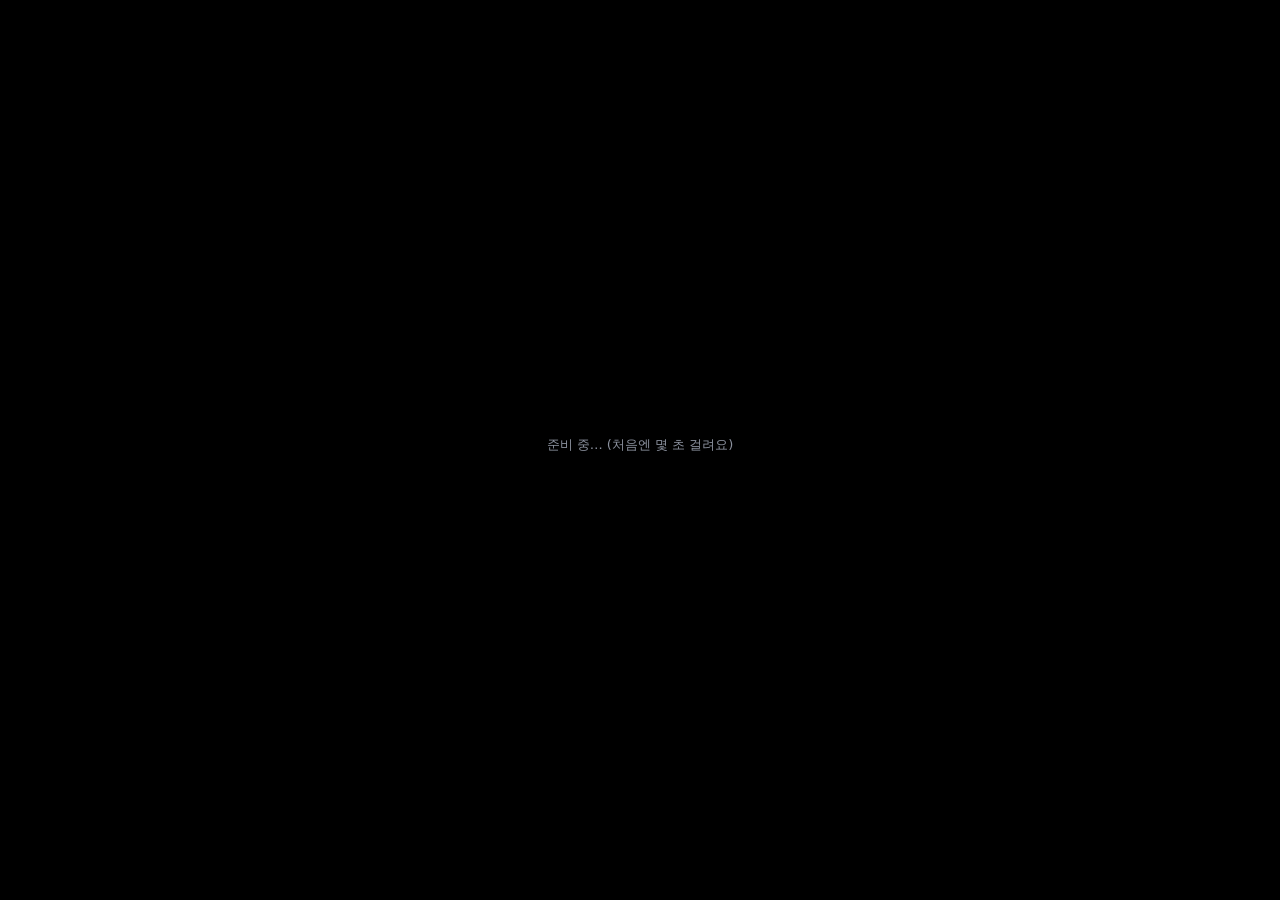
==== commit cebd024f: "Add files via upload" ====
--- a/index.html
+++ b/index.html
@@ -12,13 +12,13 @@
     <meta name="apple-mobile-web-app-status-bar-style" content="default" />
     <meta name="apple-mobile-web-app-title" content="함께 공부" />
     <link rel="manifest" href="./manifest.webmanifest" />
-    <link rel="icon" href="./icons/icon.svg" type="image/svg+xml" />
-    <link rel="apple-touch-icon" href="./icons/apple-touch-icon.png" />
+    <link rel="icon" href="./icon.svg" type="image/svg+xml" />
+    <link rel="apple-touch-icon" href="./apple-touch-icon.png" />
     <link rel="preconnect" href="https://fonts.googleapis.com" />
     <link rel="preconnect" href="https://fonts.gstatic.com" crossorigin />
     <link rel="stylesheet" href="https://fonts.googleapis.com/css2?family=Noto+Serif+KR:wght@600;700&display=swap" />
-    <script type="module" crossorigin src="./assets/index-C9ZY_rBv.js"></script>
-    <link rel="stylesheet" crossorigin href="./assets/index-BgVQZihQ.css">
+    <script type="module" crossorigin src="./index-CgIcxmn-.js"></script>
+    <link rel="stylesheet" crossorigin href="./index-albShrnE.css">
   </head>
   <body>
     <div id="root"></div>
--- a/index-albShrnE.css
+++ b/index-albShrnE.css
@@ -0,0 +1 @@
+:root{--ink: #e8eaee;--mut: #8b919e;--bg: #000;--card: #0f1115;--card2: #0a0b0e;--line: #272b34;--navy: #7da2f0;--navy2: #1b2130;--on-navy: #0a0c10;--ok: #4f9f7a;--bad: #c46a6a;--warn: #d9a441;--rest: #8b919e;--input: #0b0c0f;--logo-bg: #fff;--ring: #1b2130;--tick: #000;--on-chip: #0a0c10;--track: var(--navy2);--chipbg: var(--card2);color-scheme:dark}@media (prefers-color-scheme: light){:root:not([data-theme=dark]):not([data-theme=system-dark]){--ink: #1a2233;--mut: #5d6677;--bg: #f3f4f6;--card: #fff;--card2: #f8f9fb;--line: #d8dce3;--navy: #1f3a6e;--navy2: #e6ebf5;--on-navy: #fff;--ok: #3f7a5c;--bad: #9a3b3b;--warn: #8a6212;--rest: #9aa1ae;--input: #fff;--ring: #e6ebf5;--tick: #fff;--on-chip: #1a2233;color-scheme:light}}:root[data-theme=light]{--ink: #1a2233;--mut: #5d6677;--bg: #f3f4f6;--card: #fff;--card2: #f8f9fb;--line: #d8dce3;--navy: #1f3a6e;--navy2: #e6ebf5;--on-navy: #fff;--ok: #3f7a5c;--bad: #9a3b3b;--warn: #8a6212;--rest: #9aa1ae;--input: #fff;--ring: #e6ebf5;--tick: #fff;--on-chip: #1a2233;color-scheme:light}*{box-sizing:border-box}[hidden]{display:none!important}html,body{margin:0;height:100%;overflow:hidden;background:var(--bg);color:var(--ink)}body{font:15px/1.6 Apple SD Gothic Neo,Malgun Gothic,Noto Sans KR,system-ui,sans-serif;-webkit-text-size-adjust:100%;-webkit-tap-highlight-color:transparent;overscroll-behavior:none}h1,h2,h3,.serif{font-family:"Noto Serif KR",Batang,serif;font-weight:700;margin:0}h2{font-size:18px;margin:0 0 12px;padding-bottom:8px;border-bottom:1px solid var(--line);display:flex;justify-content:space-between;align-items:baseline;gap:8px}h2 .meta{font-family:inherit;font-weight:400}h3{font-size:15px;margin:18px 0 8px}p{margin:0 0 10px}.num{font-variant-numeric:tabular-nums}.meta{font-size:13px;color:var(--mut)}.small{font-size:13px}:focus-visible{outline:2px solid var(--navy);outline-offset:2px}a{color:var(--navy)}#root{height:100%}.app{height:100%;display:flex;flex-direction:column}.topbar{flex:none;display:flex;align-items:center;gap:10px;background:var(--card);border-bottom:1px solid var(--line);padding-block:max(8px,env(safe-area-inset-top,0px)) 8px;padding-left:max(16px,env(safe-area-inset-left,0px));padding-right:max(10px,env(safe-area-inset-right,0px))}.topbar .brand{font-family:"Noto Serif KR",Batang,serif;font-weight:700;font-size:16px;white-space:nowrap}.topbar .sp{flex:1}.topbar .sync{white-space:nowrap}@media (max-width: 420px){.topbar .sync{display:none}}.icon-btn{display:grid;place-items:center;width:40px;height:40px;border:0;background:none;color:var(--mut);cursor:pointer;border-radius:6px}.icon-btn:hover{color:var(--ink)}.pages{flex:1;min-height:0;overflow:hidden;position:relative}.track{display:flex;height:100%;transition:transform .28s ease;will-change:transform}.track.dragging{transition:none}.page{flex:0 0 100%;min-width:0;height:100%;overflow-y:auto;overflow-x:hidden;overscroll-behavior-y:contain;touch-action:pan-y pinch-zoom;scrollbar-width:thin;scrollbar-color:#2a2f3a transparent}.wrap{max-width:860px;margin:0 auto;padding-block:20px 32px;padding-left:max(16px,env(safe-area-inset-left,0px));padding-right:max(16px,env(safe-area-inset-right,0px))}.wrap.wide{max-width:1180px}section{margin-top:28px}section:first-child,.split>div>section:first-child,.split>aside>section:first-child{margin-top:0}.split{display:grid;gap:28px}@media (min-width: 1024px){.split{grid-template-columns:minmax(0,1.3fr) minmax(300px,1fr);align-items:start}.split>.side{position:sticky;top:0}}.tabbar{flex:none;display:flex;background:var(--card);border-top:1px solid var(--line);padding:0 max(8px,env(safe-area-inset-right,0px)) env(safe-area-inset-bottom,0px) max(8px,env(safe-area-inset-left,0px))}.tabbar button{flex:1;min-width:0;white-space:nowrap;min-height:58px;font:inherit;font-size:15px;font-weight:700;color:var(--mut);background:none;border:0;border-top:3px solid transparent;cursor:pointer;padding:0 2px}.tabbar button[aria-selected=true]{color:var(--navy);border-top-color:var(--navy)}@media (min-width: 1024px){.tabbar{justify-content:center}.tabbar button{flex:0 1 150px}}@media (max-width: 380px){.tabbar button{font-size:14px}}.date{margin:0 0 12px;color:var(--mut)}.sum{margin:8px 0 0;color:var(--mut)}.login{height:100%;overflow:auto;display:grid;place-items:center;padding:24px}.sheet{position:fixed;inset:0;z-index:45;background:var(--bg);display:flex;flex-direction:column}.sheet-body{flex:1;overflow-y:auto}.card{background:var(--card);border:1px solid var(--line);border-radius:8px;padding:14px}.card+.card{margin-top:10px}.line{background:var(--card);border:1px solid var(--line);border-radius:6px;padding:10px 14px;margin:8px 0}.row{display:flex;gap:8px;align-items:center;flex-wrap:wrap}.row.between{justify-content:space-between}.grow{flex:1;min-width:0}.stack{display:grid;gap:10px}input,select,textarea{font:inherit;color:var(--ink);background:var(--input);border:1px solid var(--line);border-radius:6px;padding:8px 10px;min-width:0;min-height:44px}input[type=checkbox]{min-height:0;width:18px;height:18px;accent-color:var(--navy)}label.field{display:grid;gap:4px;font-size:13px;color:var(--mut)}.btn{background:var(--navy);color:var(--on-navy);border:1px solid var(--navy);border-radius:6px;padding:8px 16px;font:inherit;font-weight:600;cursor:pointer;min-height:40px;display:inline-flex;align-items:center;justify-content:center;gap:6px;white-space:nowrap}.btn:hover{filter:brightness(1.08)}.btn:disabled{background:var(--navy2);border-color:var(--navy2);color:var(--mut);cursor:not-allowed;filter:none}.btn.sm{padding:4px 12px;font-size:14px;min-height:36px}.btn.lg{padding:10px 20px;min-height:48px}.btn.x{background:transparent;color:var(--ink);border-color:var(--line)}.btn.go{background:var(--ok);border-color:var(--ok);color:#fff}.btn.go:disabled{background:var(--navy2);border-color:var(--navy2);color:var(--mut)}.btn.warn{background:transparent;color:var(--bad);border-color:var(--bad)}.btn.link{background:none;border:0;color:var(--navy);padding:0;min-height:0;text-decoration:underline;font-weight:400;font-size:13px}.btn.signin{background:#fff;color:#1f1f1f;border-color:#dadce0;gap:8px}.chip-warn{font:inherit;font-size:13px;font-weight:600;color:var(--warn);background:none;border:1px solid var(--warn);border-radius:6px;padding:3px 8px;cursor:pointer;white-space:nowrap}.pill{font-size:13px;color:var(--mut)}.pill.study{color:var(--ok)}.pill.break{color:var(--warn)}.pill.check{color:var(--bad)}.dot{display:inline-block;width:10px;height:10px;border-radius:2px;margin-right:7px;background:var(--c);flex:none}.empty{padding:22px;border:1px dashed var(--line);border-radius:6px;text-align:center;color:var(--mut);background:var(--card);margin:10px 0}.bar{height:8px;background:var(--navy2);border-radius:4px;overflow:hidden}.bar i{display:block;height:100%;background:var(--navy);transition:width .5s}.seg2{display:flex;margin:0 auto 12px;width:max-content;max-width:100%;border:1px solid var(--line);border-radius:6px;overflow:hidden}.seg2 button{font:inherit;font-size:14px;font-weight:600;padding:8px 18px;min-height:40px;background:none;border:0;color:var(--mut);cursor:pointer}.seg2 button[aria-pressed=true]{background:var(--navy);color:var(--on-navy)}details{margin-top:10px;font-size:14px;color:var(--mut)}details summary{cursor:pointer;color:var(--ink)}details ul{margin:6px 0 0;padding-left:20px}.notice{border:1px solid var(--line);border-left:4px solid var(--warn);background:var(--card);border-radius:6px;padding:10px 12px;font-size:14px}.add{display:grid;grid-template-columns:1fr auto auto auto;gap:8px;align-items:end}@media (max-width: 600px){.add{grid-template-columns:1fr 1fr}.add #qname,.add .btn{grid-column:1 / -1}}.q{background:var(--card);border:1px solid var(--line);border-left:4px solid var(--navy);border-radius:6px;padding:12px 14px;margin:10px 0;display:grid;gap:8px}.q.d1{border-left-color:var(--ok)}.q.d3{border-left-color:var(--bad)}.q.done{background:var(--card2)}.q.done .nm{color:var(--mut)}.qtop{display:flex;justify-content:space-between;gap:8px;align-items:baseline}.nm{font-weight:700;overflow-wrap:anywhere}.qrow{display:flex;gap:8px;align-items:center;flex-wrap:wrap}.qrow .time{margin-right:auto;font-size:20px;font-weight:700;font-variant-numeric:tabular-nums}.q .dot{background:var(--c)}.q.tm{border-left-color:var(--c);margin-top:12px}.q.tm.idle{border-left-color:var(--mut)}.chips{display:flex;gap:6px;flex-wrap:wrap}.chip{display:inline-flex;align-items:center;padding:4px 12px;min-height:36px;border-radius:6px;border:1px solid var(--line);background:var(--card2);color:var(--ink);font:inherit;font-size:14px;cursor:pointer}.chip[aria-pressed=true]{border-color:var(--navy);color:var(--navy);font-weight:700}.chip .dot{width:8px;height:8px;border-radius:50%}.friends{list-style:none;margin:0;padding:0;display:grid;gap:8px}.friend{display:grid;grid-template-columns:auto 1fr auto;gap:10px;align-items:center;background:var(--card);border:1px solid var(--line);border-radius:6px;padding:10px 14px}.friend.me{border-color:var(--navy)}.friend .st{width:10px;height:10px;border-radius:50%;background:var(--line)}.friend .st.study{background:var(--ok)}.friend .st.break{background:var(--warn)}.friend .st.check{background:var(--bad)}.friend .who{display:grid;min-width:0;line-height:1.4}.friend .today{font-weight:700}.hero{display:grid;grid-template-columns:260px 1fr;gap:20px;background:var(--card);border:1px solid var(--line);border-top:4px solid var(--navy);border-radius:8px;padding:20px}@media (max-width: 600px){.hero{grid-template-columns:1fr}}.hero .ph{width:100%;aspect-ratio:4/3;border-radius:6px;overflow:hidden}.hero h1{margin:2px 0 4px;font-size:26px;line-height:1.25}.stats{display:flex;gap:28px;flex-wrap:wrap;margin:14px 0 0;padding-top:12px;border-top:1px solid var(--line)}.stats div{margin:0}.stats dt{font-size:13px;color:var(--mut)}.stats dd{margin:0;font-weight:700}.pic{position:relative;overflow:hidden;background:var(--c);color:#fff;display:grid;place-items:center;width:100%;height:100%;font-family:"Noto Serif KR",serif;font-weight:700;font-size:20px;cursor:pointer;border:0;padding:0}.pic img{position:absolute;inset:0;width:100%;height:100%;object-fit:contain;background:var(--logo-bg);padding:6%}.pic.lock img{filter:grayscale(1)}.road{display:grid;grid-template-columns:repeat(auto-fill,minmax(150px,1fr));gap:10px}.u{background:var(--card);border:1px solid var(--line);border-radius:6px;padding:8px;display:grid;gap:4px;align-content:start}.u .pic{aspect-ratio:4/3;height:auto;border-radius:4px}.u b{font-size:14px;line-height:1.35}.u.cur{border-color:var(--navy);box-shadow:0 0 0 2px var(--navy)}.u.lk{opacity:.6}.badges{display:grid;grid-template-columns:repeat(auto-fill,minmax(160px,1fr));gap:10px}.badge{background:var(--card);border:1px solid var(--line);border-radius:6px;padding:10px 12px;font-size:13px;color:var(--mut);display:grid;gap:2px;align-content:start}.badge b{display:block;font-size:15px;color:var(--ink)}.badge .e{display:inline-grid;place-items:center;justify-self:start;min-width:34px;height:34px;padding:0 6px;border-radius:50%;border:1.5px solid var(--navy);color:var(--navy);font-size:12px;font-weight:700;margin-bottom:6px}.badge.lock{background:var(--card2)}.badge.lock .e{border-color:var(--line);color:var(--mut)}.badge.lock b{color:var(--mut)}.bcat{grid-column:1 / -1;margin-top:10px;font-weight:700;font-size:15px;padding-bottom:4px;border-bottom:1px solid var(--line);display:flex;justify-content:space-between}.bcat:first-child{margin-top:0}.week{display:flex;gap:8px;align-items:flex-end;height:150px;background:var(--card);border:1px solid var(--line);border-radius:6px;padding:12px}.col{flex:1;display:flex;flex-direction:column;align-items:center;gap:4px;height:100%;font-size:13px;color:var(--mut);min-width:0}.col .b{flex:1;width:100%;display:flex;align-items:flex-end;background:var(--navy2);border-radius:3px;overflow:hidden}.col .b i{display:block;width:100%;background:var(--navy)}.donut{max-width:min(100%,460px,58vh);margin:0 auto}.donut svg{width:100%;height:auto;display:block}.dc1{font:700 24px "Noto Serif KR",serif;fill:var(--ink)}.dc2{font-size:14px;fill:var(--mut)}.dc3{font:600 14px sans-serif;fill:var(--ink)}.pc{font:700 14px sans-serif;fill:#0a0c10}.tk{font-size:13px;fill:var(--mut)}.tk.mj{font-size:15px;font-weight:700;fill:var(--ink)}.legend{display:flex;flex-wrap:wrap;gap:6px 18px;margin:8px 0 0;font-size:14px}.log{margin:12px 0 0;padding:0;list-style:none;font-size:14px}.log li{display:flex;gap:14px;padding:7px 0;border-top:1px solid var(--line)}.log .t{width:112px;flex:none;color:var(--mut)}.cmpbox{background:var(--card);border:1px solid var(--line);border-radius:6px;padding:12px 14px}table.cmp{width:100%;border-collapse:collapse;font-size:14px}table.cmp th,table.cmp td{padding:8px 4px;border-bottom:1px solid var(--line);text-align:right;font-variant-numeric:tabular-nums}table.cmp tr:last-child td{border-bottom:0}table.cmp th:first-child,table.cmp td:first-child{text-align:left}table.cmp th{font-size:13px;color:var(--mut);font-weight:400}.up{color:var(--ok)}.down{color:var(--bad)}.sentences{margin:0 0 10px;padding-left:18px}#focus{position:fixed;inset:0;z-index:40;background:var(--bg);display:grid;place-items:center;text-align:center;overflow:auto;padding:max(24px,env(safe-area-inset-top,0px)) max(24px,env(safe-area-inset-right,0px)) max(24px,env(safe-area-inset-bottom,0px)) max(24px,env(safe-area-inset-left,0px))}.fc{width:100%;max-width:900px;display:flex;flex-direction:column;align-items:center;gap:18px}.fc p{margin:0;color:var(--mut);font-size:17px}#fname{font:700 clamp(26px,5vw,48px)/1.2 "Noto Serif KR",serif;color:var(--navy)}#fstate{display:inline-flex;align-items:center;gap:10px;color:var(--mut);font-size:17px}#fstate:before{content:"";width:12px;height:12px;border-radius:50%;background:var(--navy);animation:fp 1.4s ease-in-out infinite}#focus.paused #fstate:before{animation:none;background:var(--mut)}@keyframes fp{50%{opacity:.25}}#ftime{font-size:clamp(72px,19vw,240px);font-weight:700;line-height:1;font-variant-numeric:tabular-nums}#focus.paused #ftime{opacity:.55}.fbtns{display:flex;gap:14px;flex-wrap:wrap;justify-content:center;margin-top:20px}.fbtns .btn{min-height:64px;min-width:150px;font-size:20px;padding:0 28px}@media (max-width: 600px){.fbtns .btn{min-width:120px;min-height:58px;font-size:18px}}@media (orientation: landscape) and (max-height: 520px){.fc{gap:8px}#ftime{font-size:30vh}.fbtns{margin-top:6px}.fbtns .btn{min-height:48px}}.ov{position:fixed;inset:0;background:#0009;display:grid;place-items:center;z-index:50;padding:16px}.modal{background:var(--card);color:var(--ink);border:1px solid var(--line);border-top:4px solid var(--navy);border-radius:8px;padding:22px;max-width:400px;width:100%;max-height:90dvh;overflow:auto}.modal h2{border:0;padding:0;font-size:20px}.modal .mp{width:100%;aspect-ratio:4/3;margin:0 0 14px;border-radius:6px;overflow:hidden}#toasts{position:fixed;left:0;right:0;bottom:calc(80px + env(safe-area-inset-bottom,0px));display:flex;flex-direction:column;align-items:center;gap:8px;pointer-events:none;z-index:60;padding:0 16px}.toast{background:#1c2029;color:#fff;border:1px solid var(--line);padding:9px 16px;border-radius:6px;font-size:14px;max-width:520px;text-align:center}@media (prefers-reduced-motion: reduce){*{transition:none!important;animation:none!important}}
